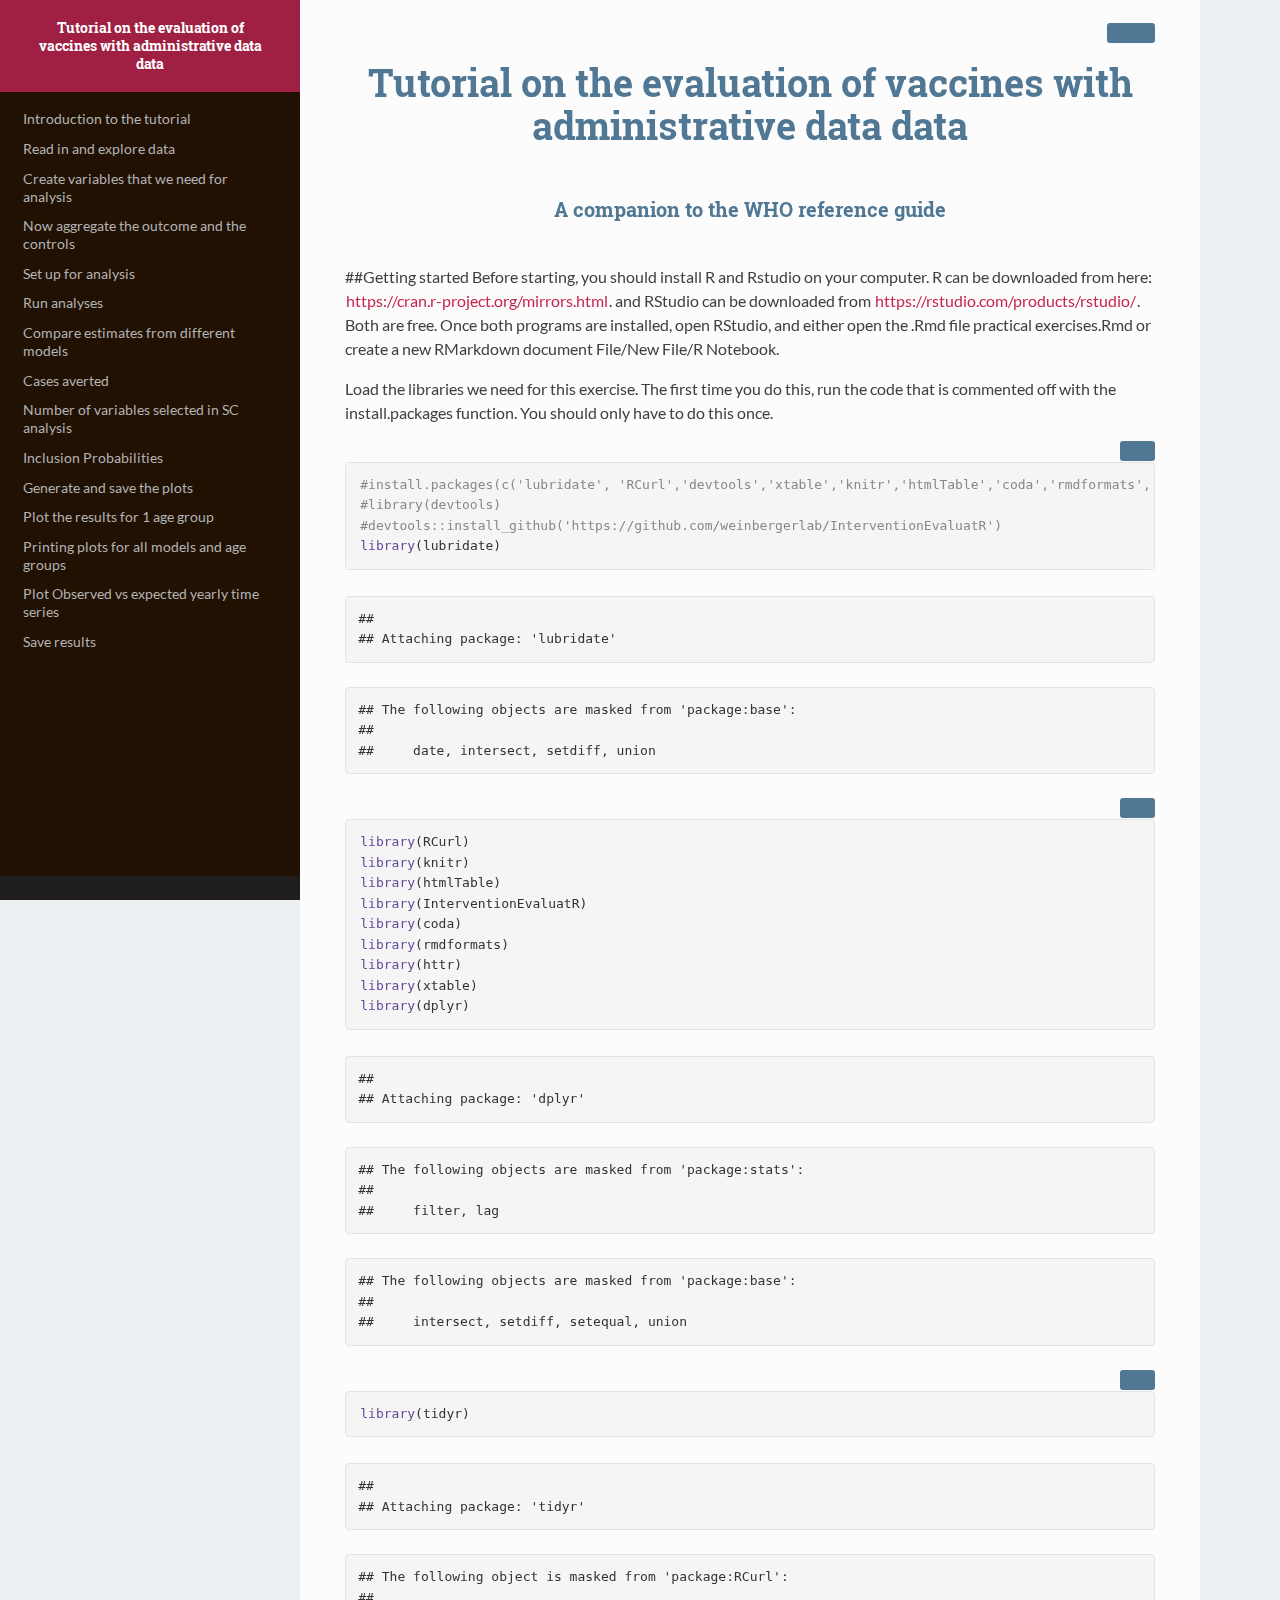
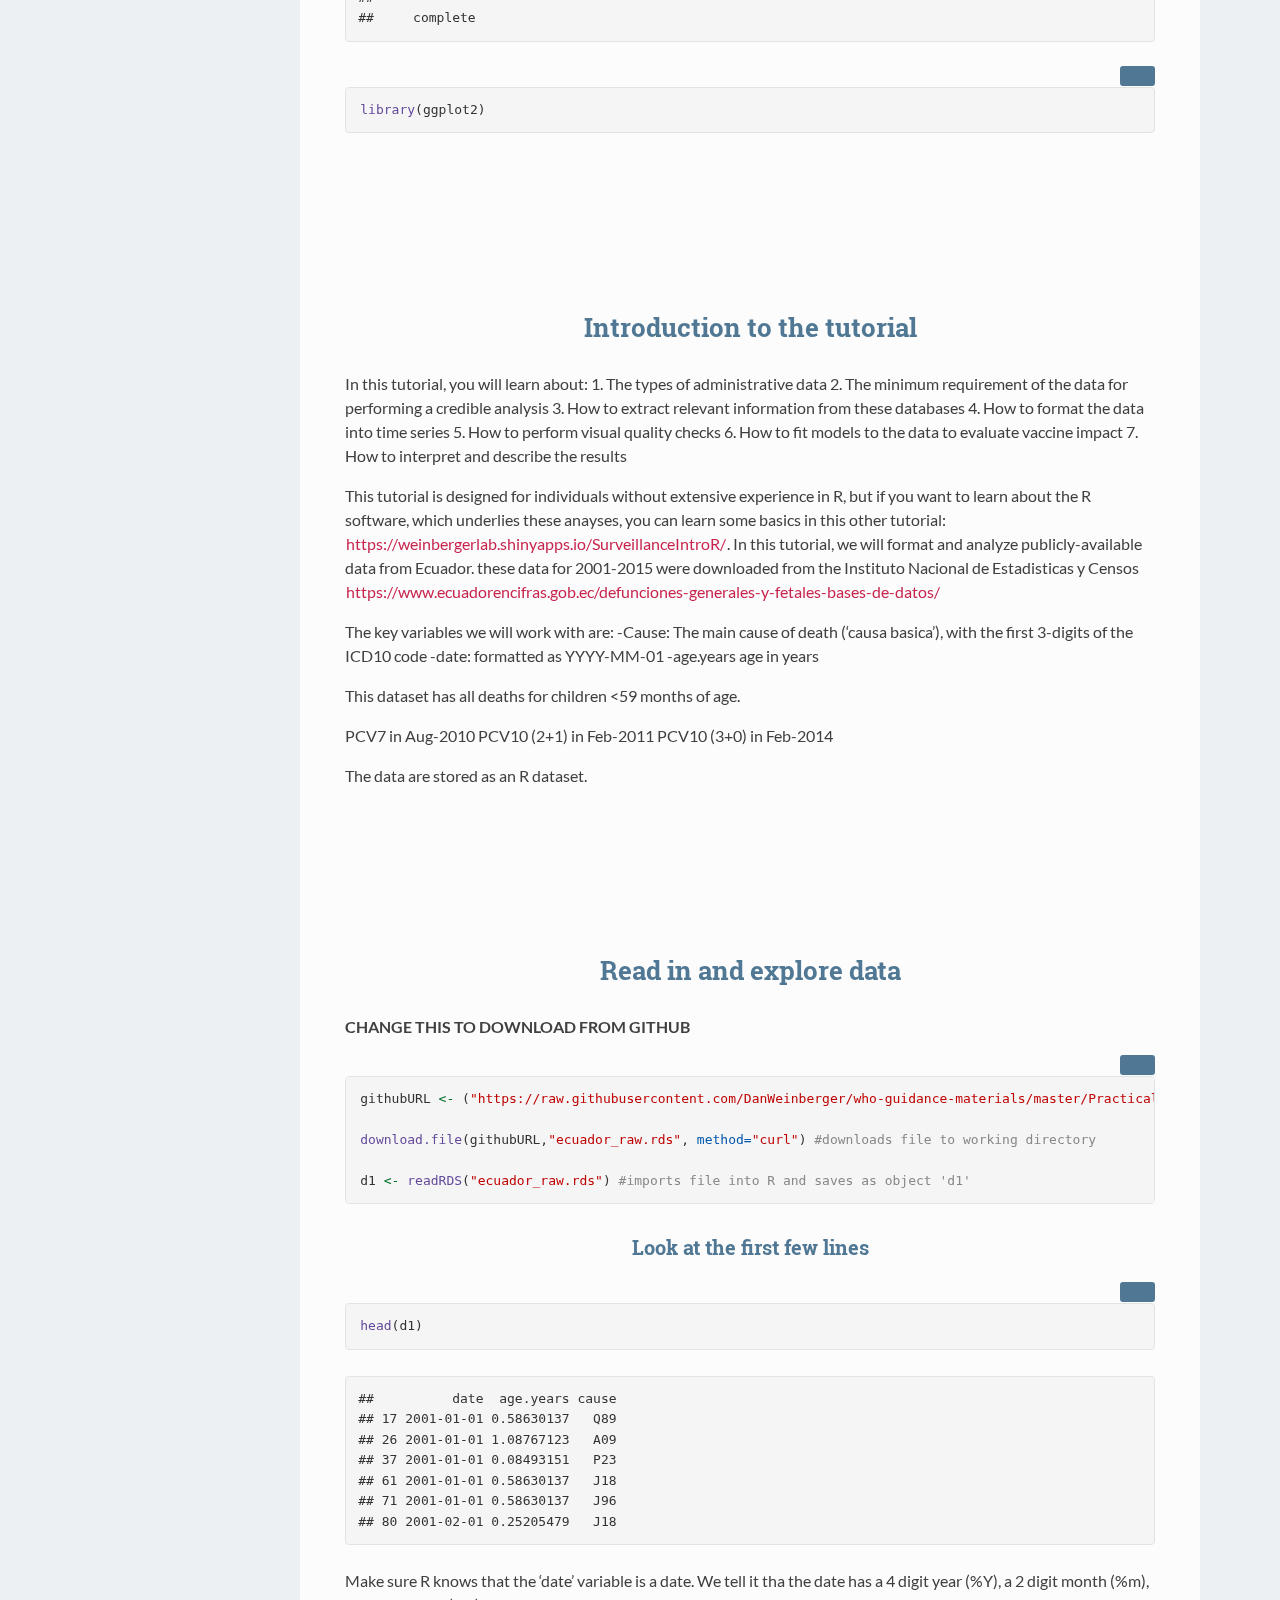
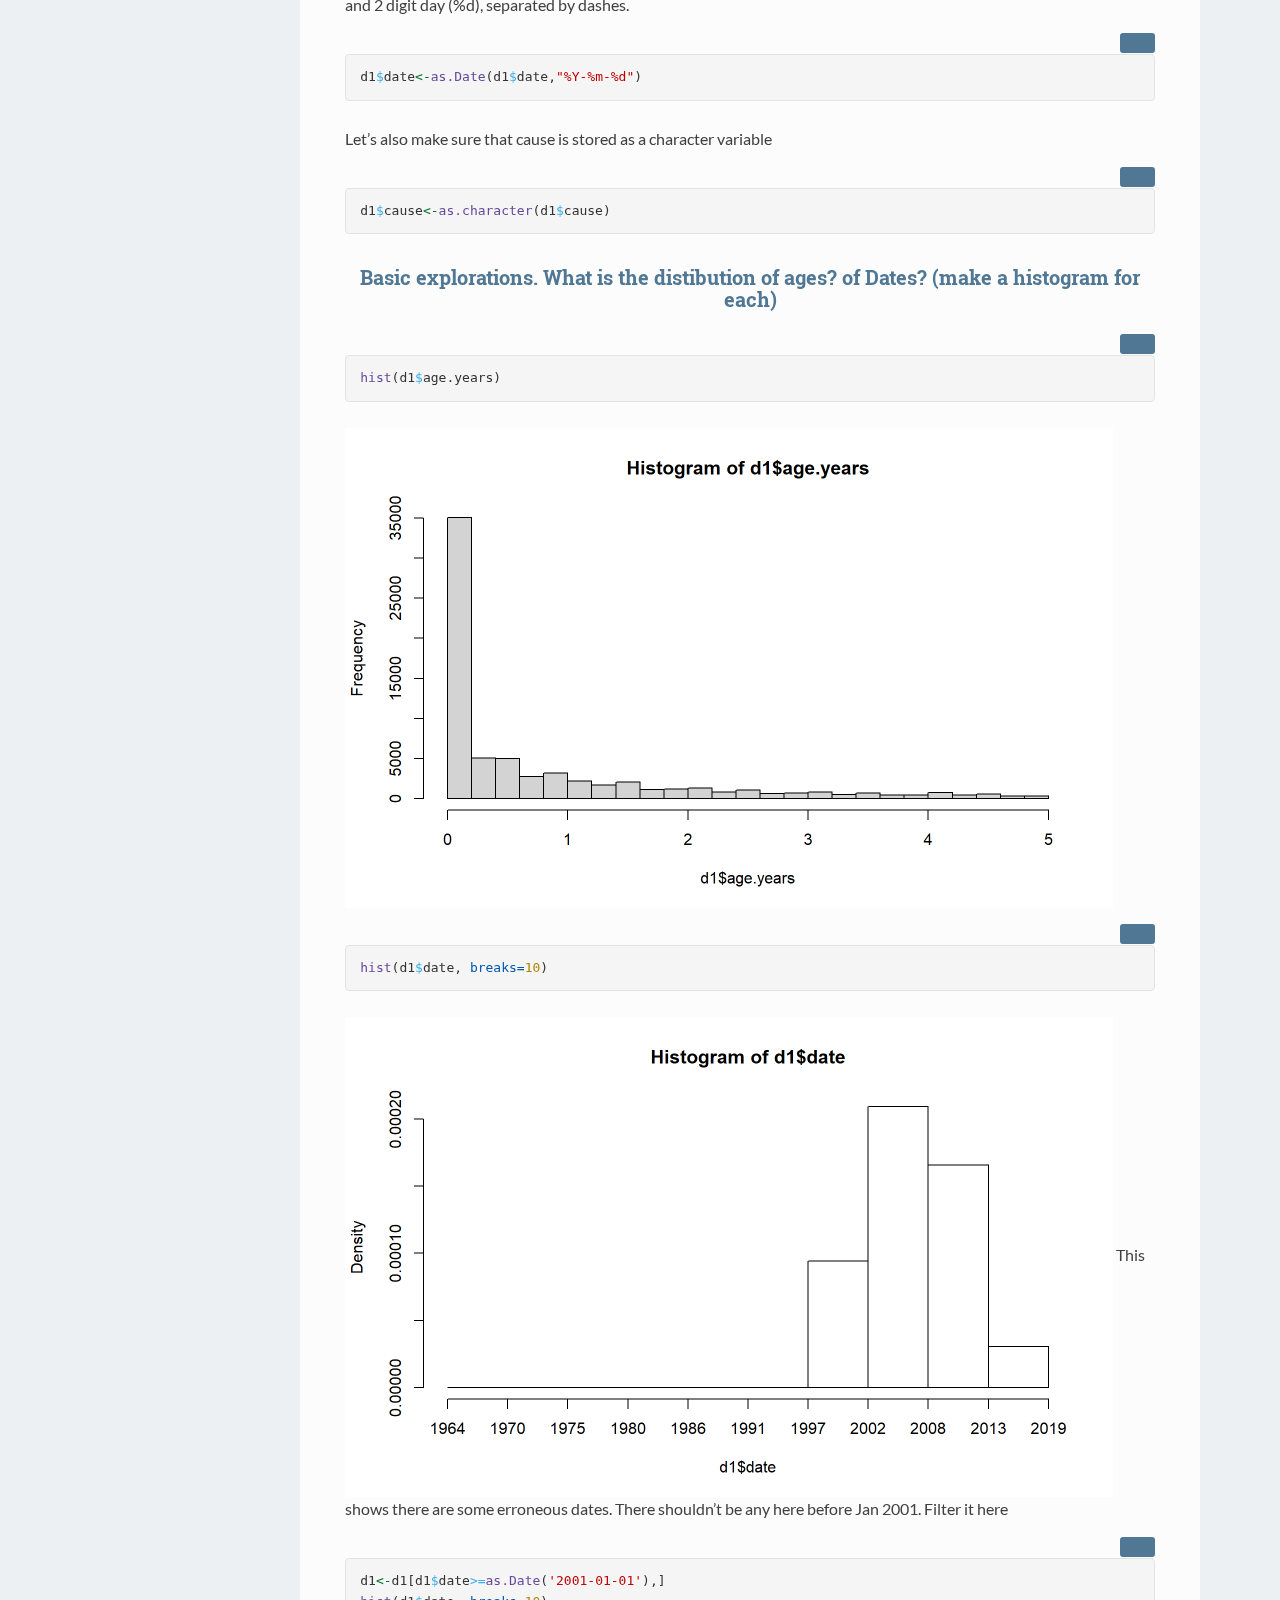
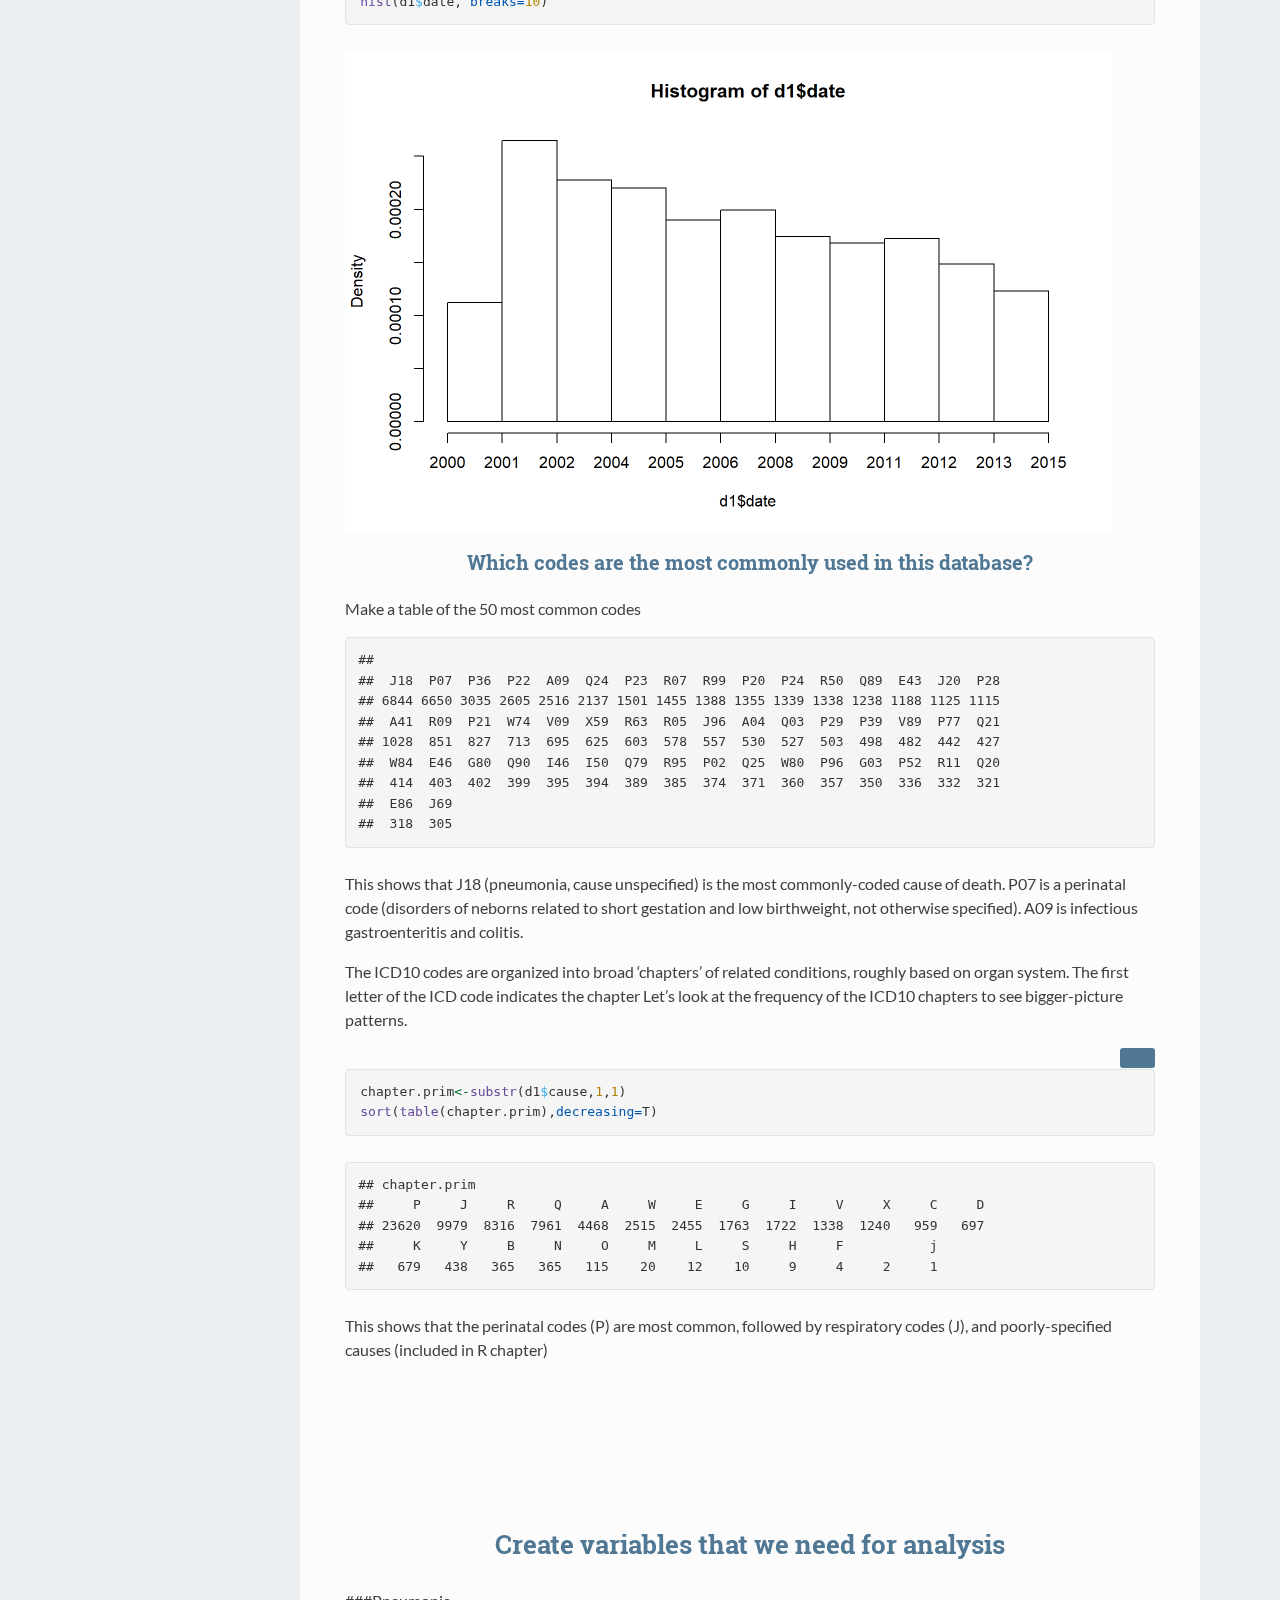
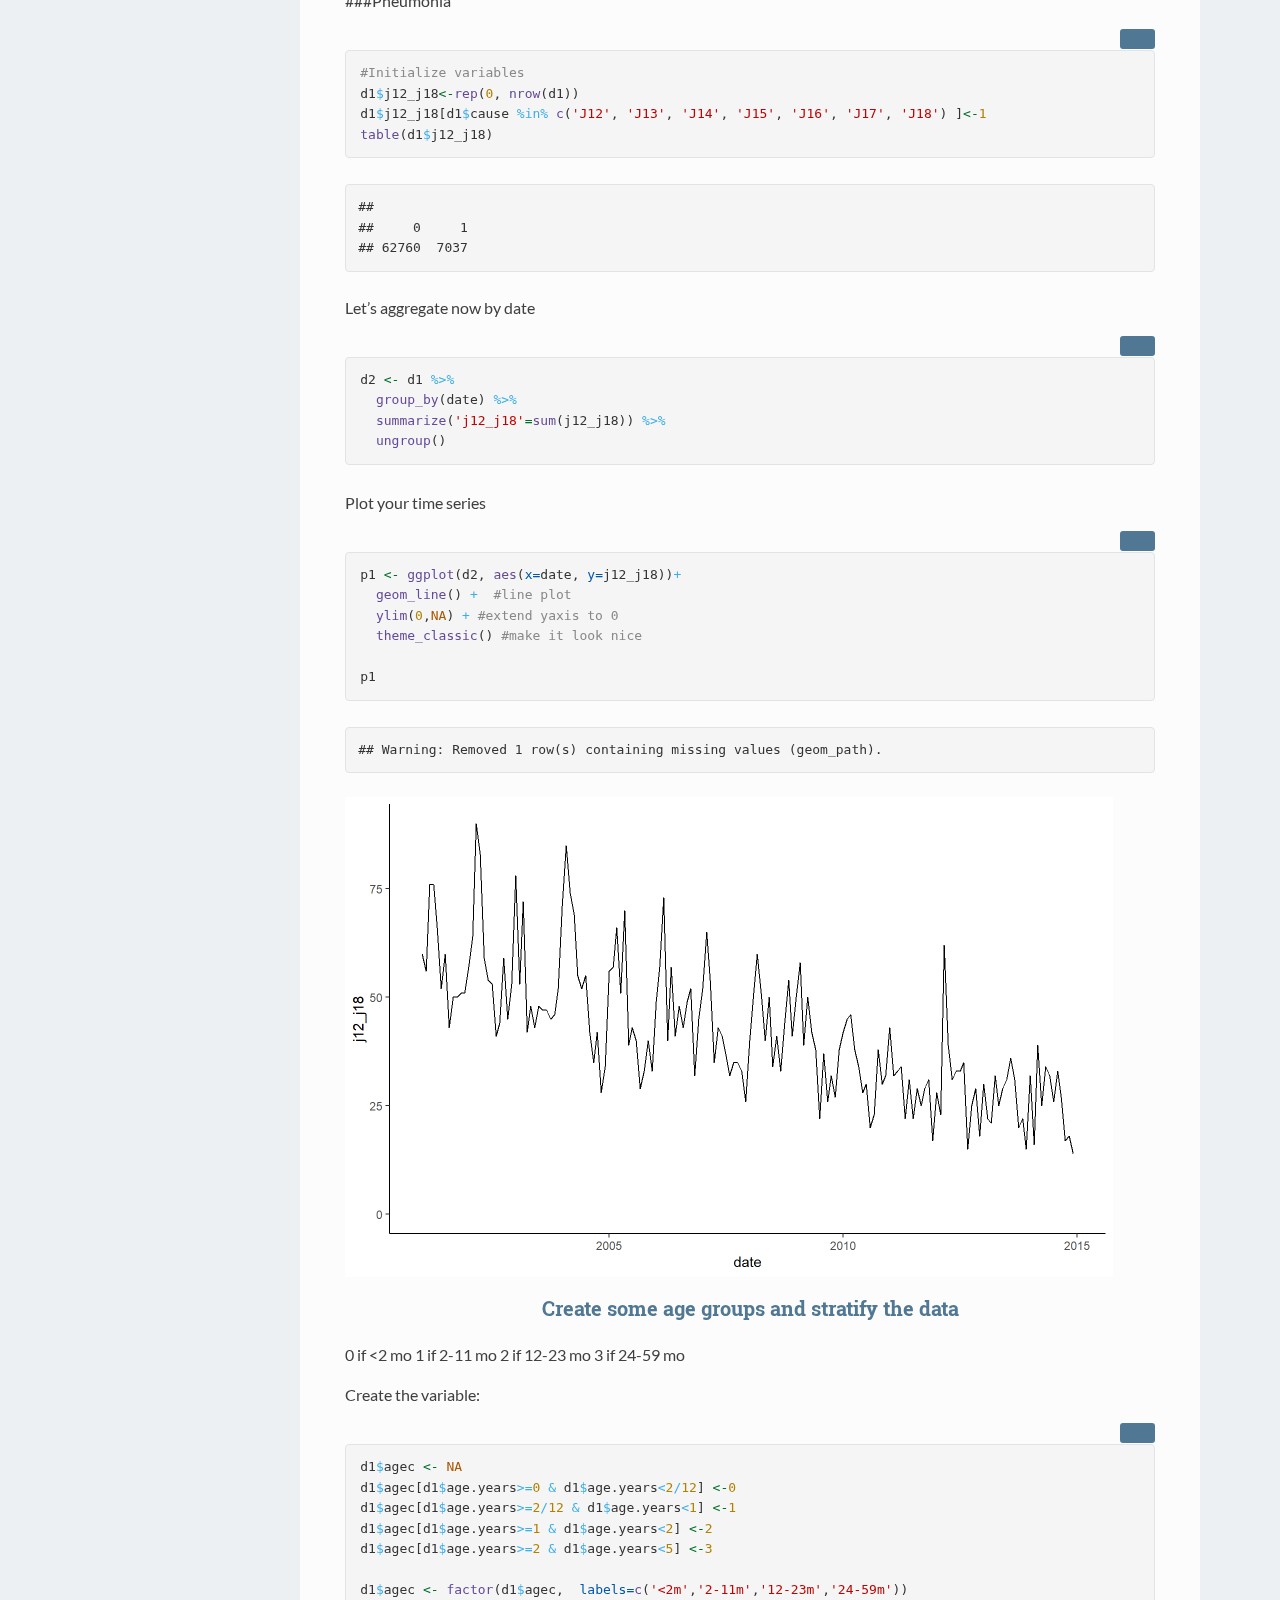
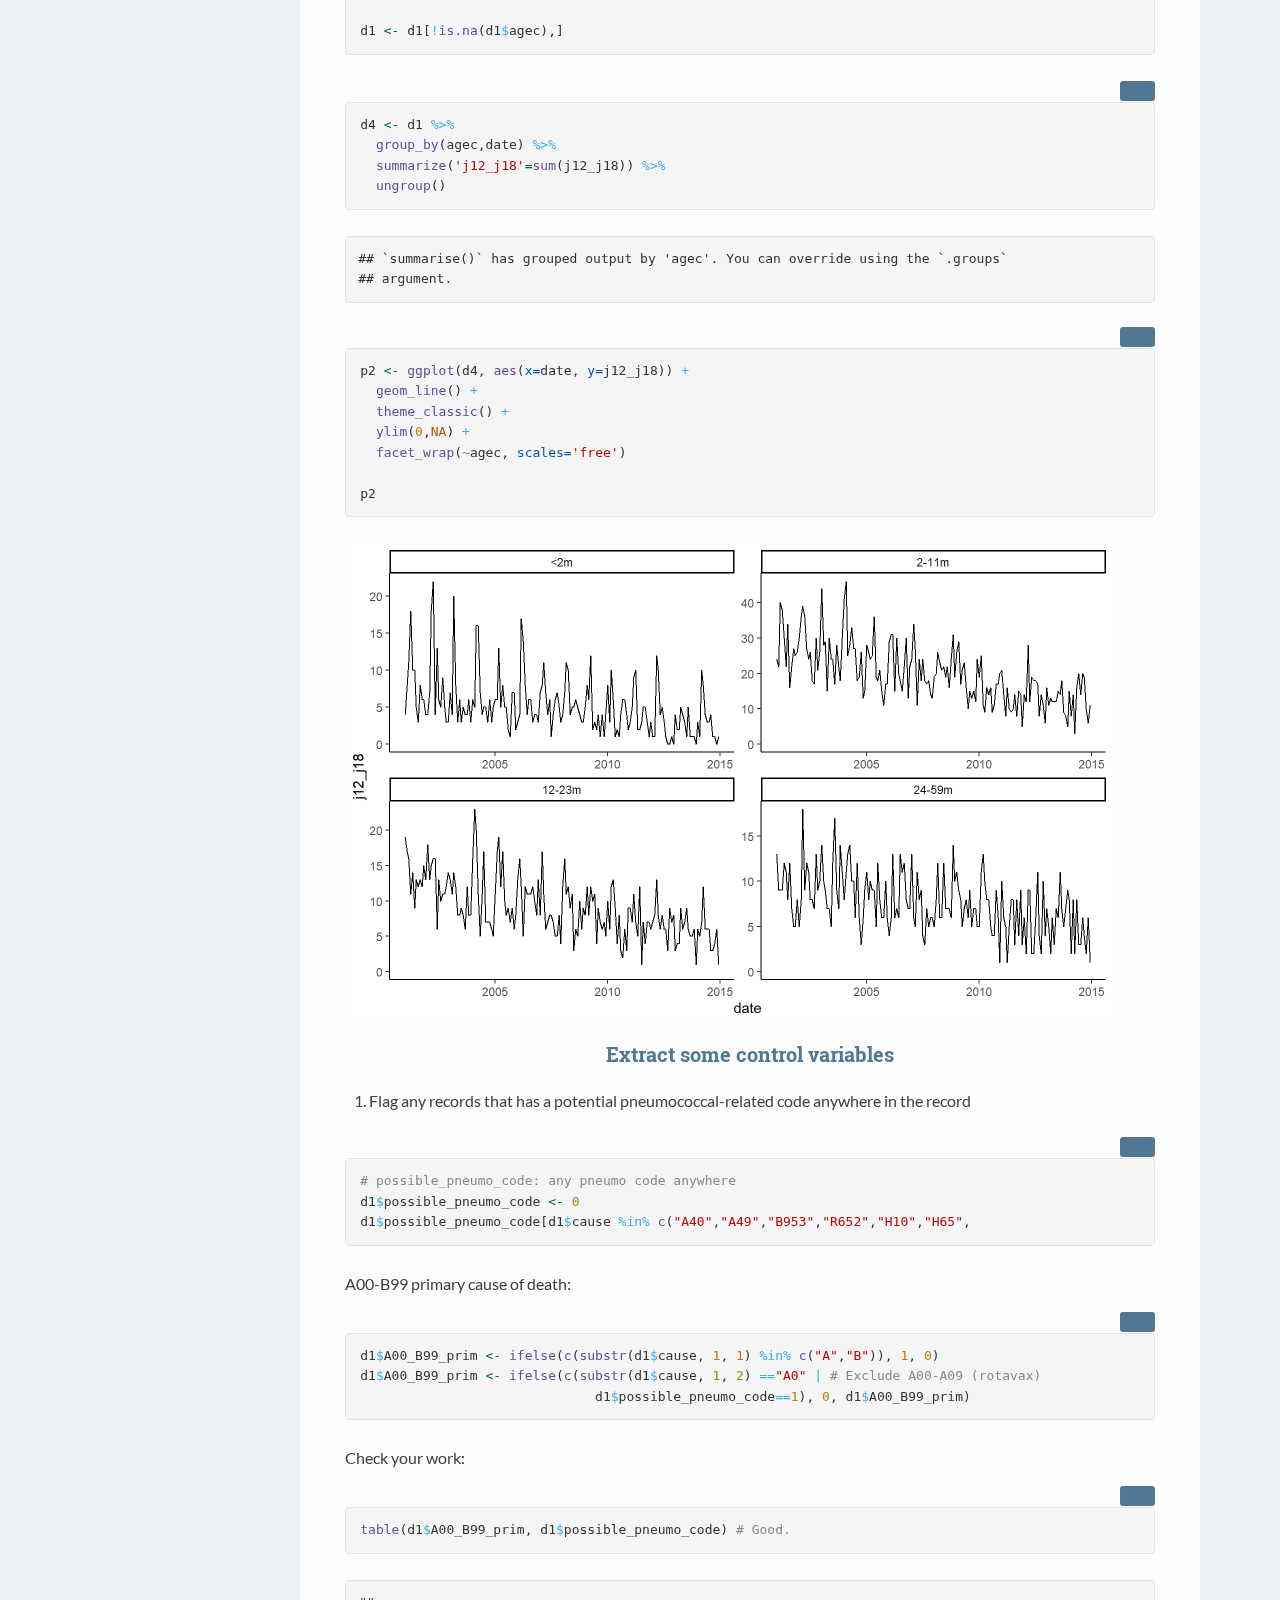
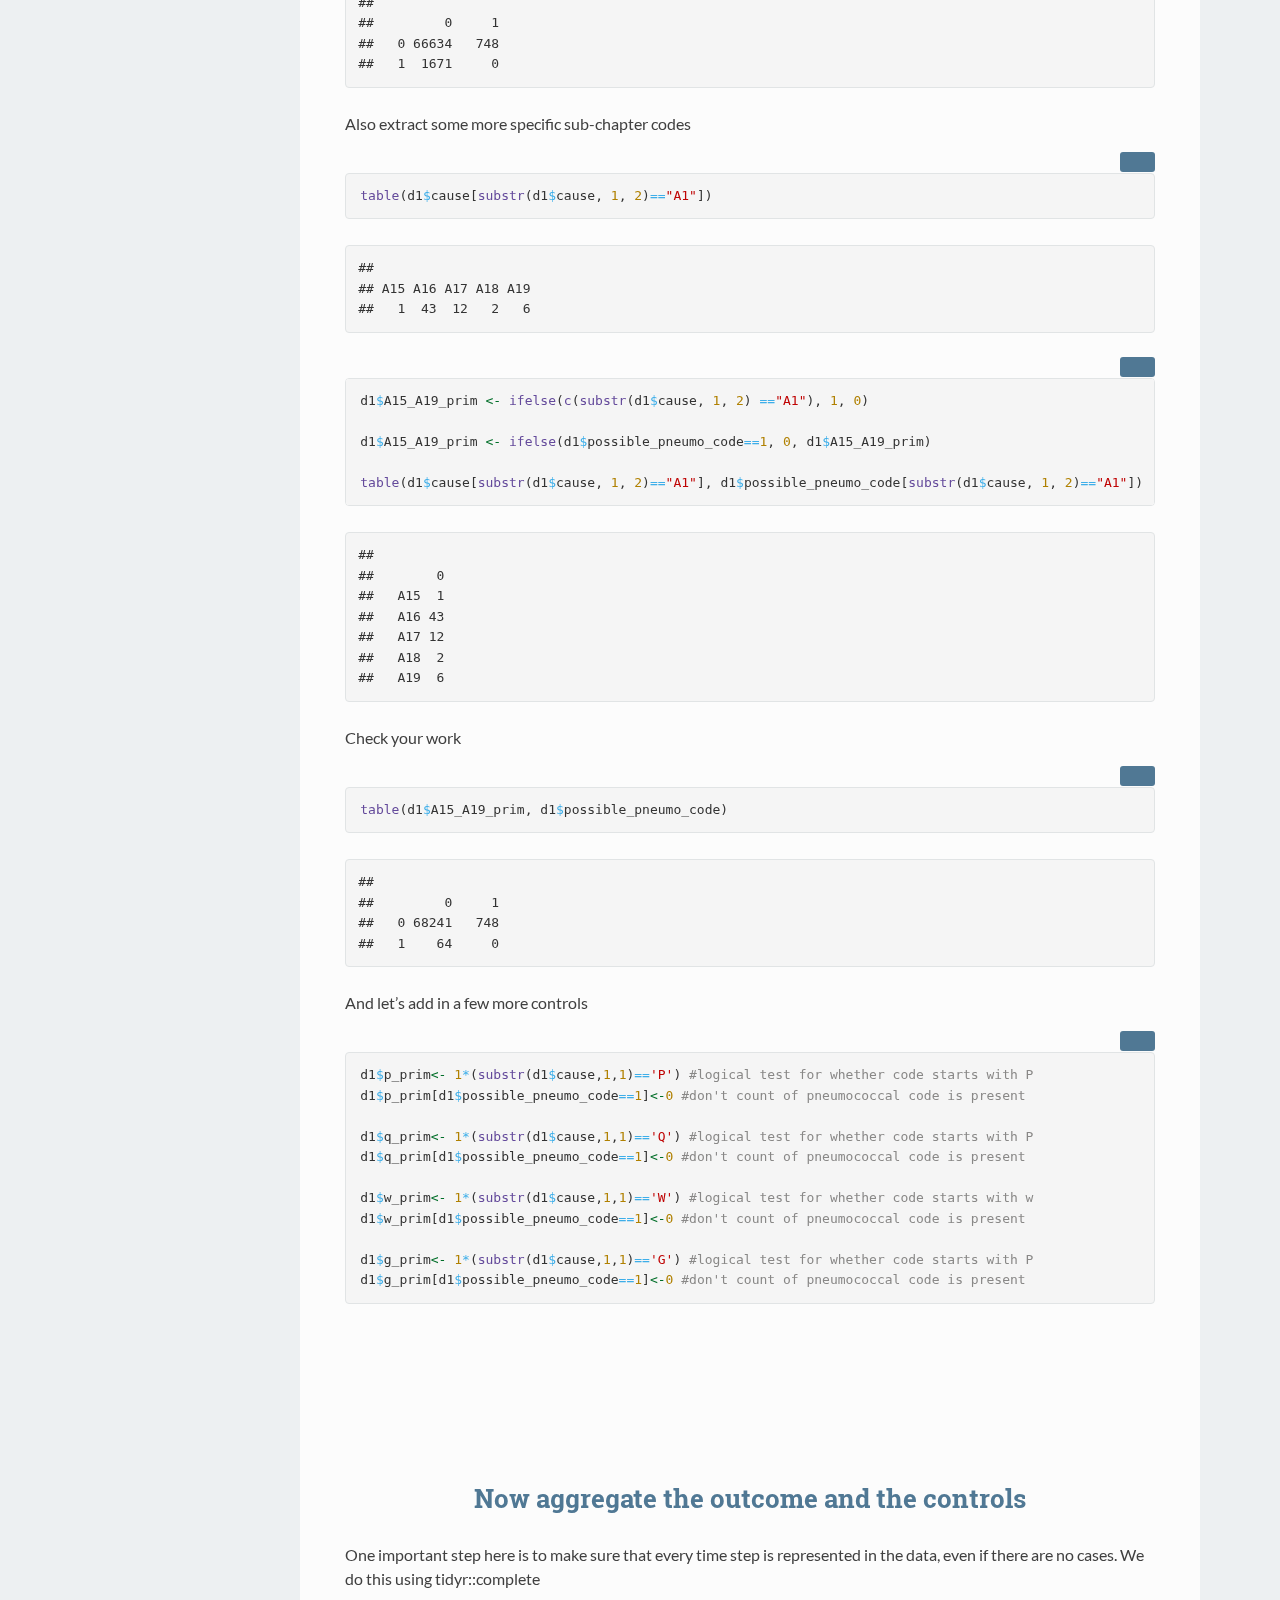
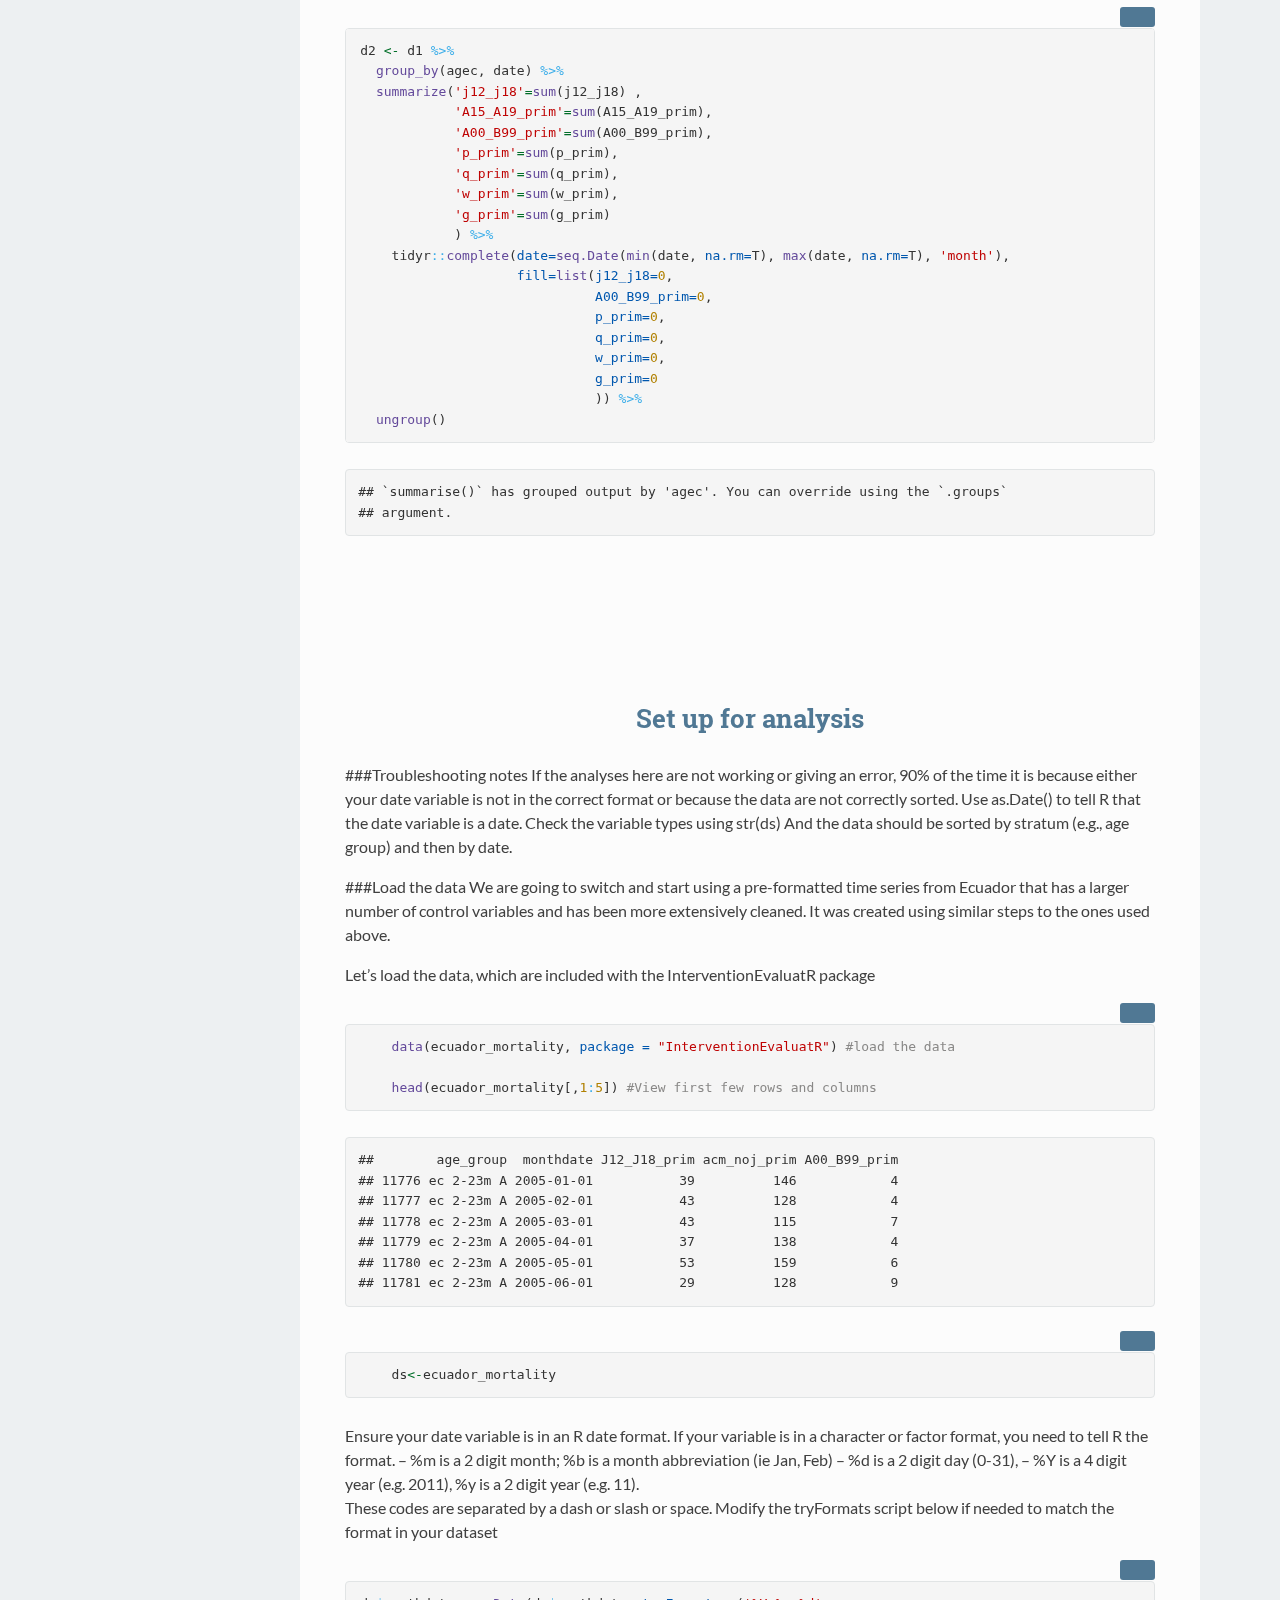
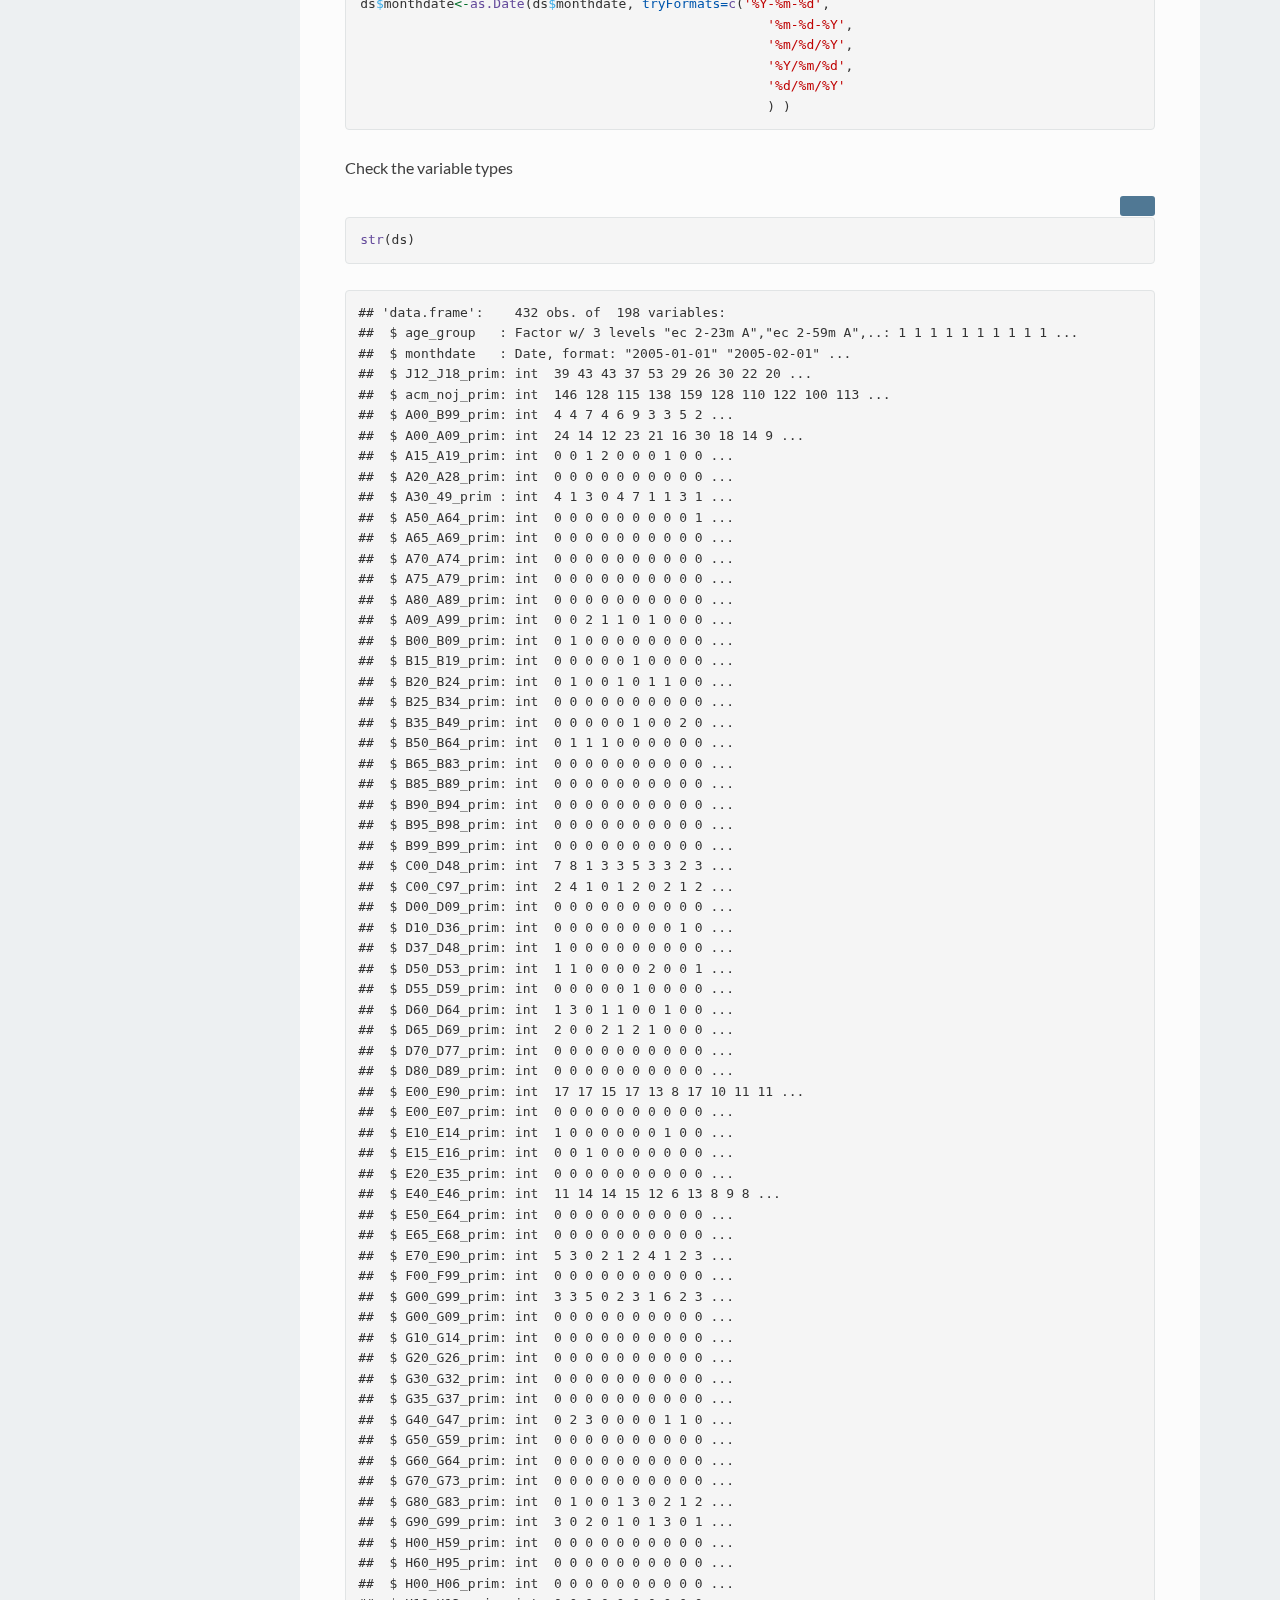
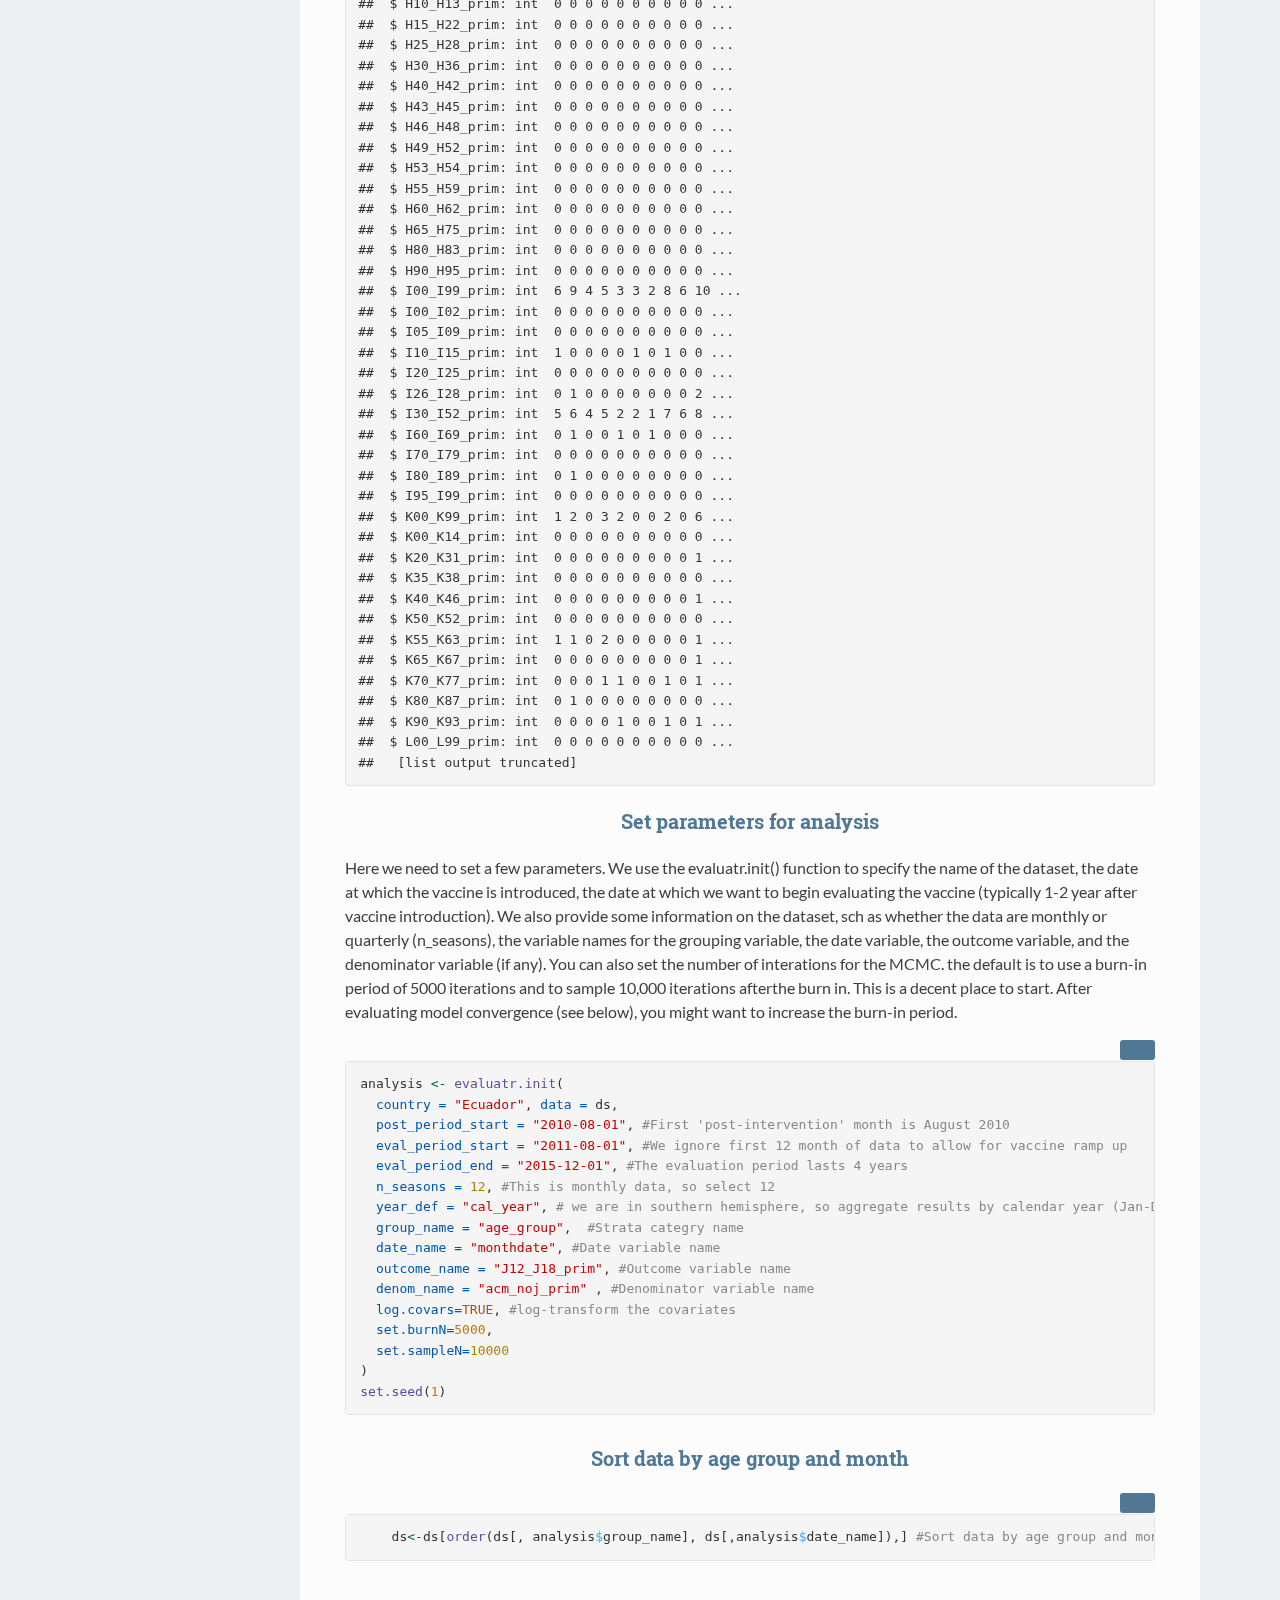
==== docs/practical-exercises.html @ bf240acf "rendered docs" ====
<!DOCTYPE html>
<html xmlns="http://www.w3.org/1999/xhtml">
  <head>
    <meta charset="utf-8">
    <meta http-equiv="Content-Type" content="text/html; charset=utf-8" />
    <meta name="generator" content="pandoc" />

    
    
    <title>Tutorial on the evaluation of vaccines with administrative data data</title>

        <script src="[data-uri]"></script>
        <script src="[data-uri]"></script>
        <meta name="viewport" content="width=device-width, initial-scale=1" />
        <link href="data:text/css,html%7Bfont%2Dfamily%3Asans%2Dserif%3B%2Dwebkit%2Dtext%2Dsize%2Dadjust%3A100%25%3B%2Dms%2Dtext%2Dsize%2Dadjust%3A100%25%7Dbody%7Bmargin%3A0%7Darticle%2Caside%2Cdetails%2Cfigcaption%2Cfigure%2Cfooter%2Cheader%2Chgroup%2Cmain%2Cmenu%2Cnav%2Csection%2Csummary%7Bdisplay%3Ablock%7Daudio%2Ccanvas%2Cprogress%2Cvideo%7Bdisplay%3Ainline%2Dblock%3Bvertical%2Dalign%3Abaseline%7Daudio%3Anot%28%5Bcontrols%5D%29%7Bdisplay%3Anone%3Bheight%3A0%7D%5Bhidden%5D%2Ctemplate%7Bdisplay%3Anone%7Da%7Bbackground%2Dcolor%3Atransparent%7Da%3Aactive%2Ca%3Ahover%7Boutline%3A0%7Dabbr%5Btitle%5D%7Bborder%2Dbottom%3A1px%20dotted%7Db%2Cstrong%7Bfont%2Dweight%3A700%7Ddfn%7Bfont%2Dstyle%3Aitalic%7Dh1%7Bmargin%3A%2E67em%200%3Bfont%2Dsize%3A2em%7Dmark%7Bcolor%3A%23000%3Bbackground%3A%23ff0%7Dsmall%7Bfont%2Dsize%3A80%25%7Dsub%2Csup%7Bposition%3Arelative%3Bfont%2Dsize%3A75%25%3Bline%2Dheight%3A0%3Bvertical%2Dalign%3Abaseline%7Dsup%7Btop%3A%2D%2E5em%7Dsub%7Bbottom%3A%2D%2E25em%7Dimg%7Bborder%3A0%7Dsvg%3Anot%28%3Aroot%29%7Boverflow%3Ahidden%7Dfigure%7Bmargin%3A1em%2040px%7Dhr%7Bheight%3A0%3B%2Dwebkit%2Dbox%2Dsizing%3Acontent%2Dbox%3B%2Dmoz%2Dbox%2Dsizing%3Acontent%2Dbox%3Bbox%2Dsizing%3Acontent%2Dbox%7Dpre%7Boverflow%3Aauto%7Dcode%2Ckbd%2Cpre%2Csamp%7Bfont%2Dfamily%3Amonospace%2Cmonospace%3Bfont%2Dsize%3A1em%7Dbutton%2Cinput%2Coptgroup%2Cselect%2Ctextarea%7Bmargin%3A0%3Bfont%3Ainherit%3Bcolor%3Ainherit%7Dbutton%7Boverflow%3Avisible%7Dbutton%2Cselect%7Btext%2Dtransform%3Anone%7Dbutton%2Chtml%20input%5Btype%3Dbutton%5D%2Cinput%5Btype%3Dreset%5D%2Cinput%5Btype%3Dsubmit%5D%7B%2Dwebkit%2Dappearance%3Abutton%3Bcursor%3Apointer%7Dbutton%5Bdisabled%5D%2Chtml%20input%5Bdisabled%5D%7Bcursor%3Adefault%7Dbutton%3A%3A%2Dmoz%2Dfocus%2Dinner%2Cinput%3A%3A%2Dmoz%2Dfocus%2Dinner%7Bpadding%3A0%3Bborder%3A0%7Dinput%7Bline%2Dheight%3Anormal%7Dinput%5Btype%3Dcheckbox%5D%2Cinput%5Btype%3Dradio%5D%7B%2Dwebkit%2Dbox%2Dsizing%3Aborder%2Dbox%3B%2Dmoz%2Dbox%2Dsizing%3Aborder%2Dbox%3Bbox%2Dsizing%3Aborder%2Dbox%3Bpadding%3A0%7Dinput%5Btype%3Dnumber%5D%3A%3A%2Dwebkit%2Dinner%2Dspin%2Dbutton%2Cinput%5Btype%3Dnumber%5D%3A%3A%2Dwebkit%2Douter%2Dspin%2Dbutton%7Bheight%3Aauto%7Dinput%5Btype%3Dsearch%5D%7B%2Dwebkit%2Dbox%2Dsizing%3Acontent%2Dbox%3B%2Dmoz%2Dbox%2Dsizing%3Acontent%2Dbox%3Bbox%2Dsizing%3Acontent%2Dbox%3B%2Dwebkit%2Dappearance%3Atextfield%7Dinput%5Btype%3Dsearch%5D%3A%3A%2Dwebkit%2Dsearch%2Dcancel%2Dbutton%2Cinput%5Btype%3Dsearch%5D%3A%3A%2Dwebkit%2Dsearch%2Ddecoration%7B%2Dwebkit%2Dappearance%3Anone%7Dfieldset%7Bpadding%3A%2E35em%20%2E625em%20%2E75em%3Bmargin%3A0%202px%3Bborder%3A1px%20solid%20silver%7Dlegend%7Bpadding%3A0%3Bborder%3A0%7Dtextarea%7Boverflow%3Aauto%7Doptgroup%7Bfont%2Dweight%3A700%7Dtable%7Bborder%2Dspacing%3A0%3Bborder%2Dcollapse%3Acollapse%7Dtd%2Cth%7Bpadding%3A0%7D%40media%20print%7B%2A%2C%3Aafter%2C%3Abefore%7Bcolor%3A%23000%21important%3Btext%2Dshadow%3Anone%21important%3Bbackground%3A0%200%21important%3B%2Dwebkit%2Dbox%2Dshadow%3Anone%21important%3Bbox%2Dshadow%3Anone%21important%7Da%2Ca%3Avisited%7Btext%2Ddecoration%3Aunderline%7Da%5Bhref%5D%3Aafter%7Bcontent%3A%22%20%28%22%20attr%28href%29%20%22%29%22%7Dabbr%5Btitle%5D%3Aafter%7Bcontent%3A%22%20%28%22%20attr%28title%29%20%22%29%22%7Da%5Bhref%5E%3D%22javascript%3A%22%5D%3Aafter%2Ca%5Bhref%5E%3D%22%23%22%5D%3Aafter%7Bcontent%3A%22%22%7Dblockquote%2Cpre%7Bborder%3A1px%20solid%20%23999%3Bpage%2Dbreak%2Dinside%3Aavoid%7Dthead%7Bdisplay%3Atable%2Dheader%2Dgroup%7Dimg%2Ctr%7Bpage%2Dbreak%2Dinside%3Aavoid%7Dimg%7Bmax%2Dwidth%3A100%25%21important%7Dh2%2Ch3%2Cp%7Borphans%3A3%3Bwidows%3A3%7Dh2%2Ch3%7Bpage%2Dbreak%2Dafter%3Aavoid%7D%2Enavbar%7Bdisplay%3Anone%7D%2Ebtn%3E%2Ecaret%2C%2Edropup%3E%2Ebtn%3E%2Ecaret%7Bborder%2Dtop%2Dcolor%3A%23000%21important%7D%2Elabel%7Bborder%3A1px%20solid%20%23000%7D%2Etable%7Bborder%2Dcollapse%3Acollapse%21important%7D%2Etable%20td%2C%2Etable%20th%7Bbackground%2Dcolor%3A%23fff%21important%7D%2Etable%2Dbordered%20td%2C%2Etable%2Dbordered%20th%7Bborder%3A1px%20solid%20%23ddd%21important%7D%7D%40font%2Dface%7Bfont%2Dfamily%3A%27Glyphicons%20Halflings%27%3Bsrc%3Aurl%28data%3Aapplication%2Fvnd%2Ems%2Dfontobject%3Bbase64%2Cn04AAEFNAAACAAIABAAAAAAABQAAAAAAAAABAJABAAAEAExQAAAAAAAAAAIAAAAAAAAAAAEAAAAAAAAAJxJ%[base64]%2FSEdmjKHUbyow8ATBE40IvWA3vTu8LiABDQ%2BpexwUMcm1SMnNryctQSiI1K5ZnbOlXKmnVV5YvRe6RnNMFNCOs1KNVpn6yZhCJkRtVRNzEufeIq7HgSrcx4S8h%2Fv4vnrrKc6oCNxmSk2uKlZQHBii6iKFoH0746ThvkO1kJHlxjrkxs%2BLWORaDQBEtiYJIR5IB9Bi1UyL4Rmr0BNigNkMzlKQmnofBHviqVzUxwdMb3NdCn69hy%2BpRYVKGVS%2F1tnsqv4LL7wCCPZZAZPT4aCShHjHJVNuXbmMrY5LeQaGnvAkXlVrJgKRAUdFjrWEah9XebPeQMj7KS7DIBAFt8ycgC5PLGUOHSE3ErGZCiViNLL5ZARfywnCoZaKQCu6NuFX42AEeKtKUGnr%2FCm2Cy8tpFhBPMW5Fxi4Qm4TkDWh4IWFDClhU2hRWosUWqcKLlgyXB%2BlSHaWaHiWlBAR8SeSgSPCQxdVQgzUixWKSTrIQEbU94viDctkvX%2BVSjJuUmV8L4CXShI11esnp0pjWNZIyxKHS4wVQ2ime1P4RnhvGw0aDN1OLAXGERsB7buFpFGGBAre4QEQR0HOIO5oYH305G%2BKspT%2FFupEGGafCCwxSe6ZUa%2B073rXHnNdVXE6eWvibUS27XtRzkH838mYLMBmYysZTM0EM3A1fbpCBYFccN1B%2FEnCYu%2FTgCGmr7bMh8GfYL%2BBfcLvB0gRagC09w9elfldaIy%2FhNCBLRgBgtCC7jAF63wLSMAfbfAlEggYU0bUA7ACCJmTDpEmJtI78w4%2FBO7dN7JR7J7ZvbYaUbaILSQsRBiF3HGk5fEg6p9unwLvn98r%2BvnsV%2B372uf1xBLq4qU%2F45fTuqaAP%2BpssmCCCTF0mhEow8ZXZOS8D7Q85JsxZ%2BAzok7B7O%2Ff6J8AzYBySZQB%2FQHYUSA%2BEeQhEWiS6AIQzgcsDiER4MjgMBAWDV4AgQ3g1eBgIdweCQmCjJEMkJ%2BPKRWyFHHmg1Wi%2F6xzUgA0LREoKJChwnQa9B%2B5RQZRB3IlBlkAnxyQNaANwHMowzlYSMCBgnbpzvqpl0iTJNCQidDI9ZrSYNIRBhHtUa5YHMHxyGEik9hDE0AKj72AbTCaxtHPUaKZdAZSnQTyjGqGLsmBStCejApUhg4uBMU6mATujEl%2BKdDPbI6Ag4vLr%2BhjY6lbjBeoLKnZl0UZgRX8gTySOeynZVz1wOq7e1hFGYIq%2BMhrGxDLak0PrwYzSXtcuyhXEhwOYofiW%2BEcI%2Fjw8P6IY6ed%2BetAbuqKp5QIapT77LnAe505lMuqL79a0ut4rWexzFttsOsLDy7zvtQzcq3U1qabe7tB0wHWVXji%2BzDbo8x8HyIRUbXnwUcklFv51fvTymiV%2BMXLSmGH9d9%2BaXpD5X6lao41anWGig7IwIdnoBY2ht%2FpO9mClLo4NdXHAsefqWUKlXJkbqPOFhMoR4aiA1BXqhRNbB2Xwi%2B7u%2FjpAoOpKJ0UX24EsrzMfHXViakCNcKjBxuQX8BO0ZqjJ3xXzf%2B61t2VXOSgJ8xu65QKgtN6FibPmPYsXbJRHHqbgATcSZxBqGiDiU4NNNsYBsKD0MIP%2FOfKnlk%2FLkaid%[base64]%2FgFtuW0wR4cgd%2BZKesSV7QkNE2kw6AV4hoIuC02LGmTomyf8PiO6CZzOTLTPQ%2BHW06H%2Btx%2BbQ8LmDYg1pTFrp2oJXgkZTyeRJZM0C8aE2LpFrNVDuhARsN543%2FFV6klQ6Tv1OoZGXLv0igKrl%2FCmJxRmX7JJbJ998VSIPQRyDBICzl4JJlYHbdql30NvYcOuZ7a10uWRrgoieOdgIm4rlq6vNOQBuqESLbXG5lzdJGHw2m0sDYmODXbYGTfSTGRKpssTO95fothJCjUGQgEL4yKoGAF%2F0SrpUDNn8CBgBcSDQByAeNkCXp4S4Ro2Xh4OeaGRgR66PVOsU8bc6TR5%[base64]%2F1SgRCJ1dk4UdBT7OoyuNgLs0oCd8RnrEIb6QdMxT2QjD4zMrJkfgx5aDMcA4orsTtKCqWb%2FVeyceqa5OGSmB28YwH4rFbkQaLoUN8OQQYnD3w2eXpI4ScQfbCUZiJ4yMOIKLyyTc7BQ4uXUw6Ee6%2FxM%2B4Y67ngNBknxIPwuppgIhFcwJyr6EIj%2BLzNj%2FmfR2vhhRlx0BILZoAYruF0caWQ7YxO66UmeguDREAFHYuC7HJviRgVO6ruJH59h%2FC%2FPkgSle8xNzZJULLWq9JMDTE2fjGE146a1Us6PZDGYle6ldWRqn%2FpdpgHKNGrGIdkRK%2BKPETT9nKT6kLyDI8xd9A1FgWmXWRAIHwZ37WyZHOVyCadJEmMVz0MadMjDrPho%2BEIochkVC2xgGiwwsQ6DMv2P7UXqT4x7CdcYGId2BJQQa85EQKmCmwcRejQ9Bm4oATENFPkxPXILHpMPUyWTI5rjNOsIlmEeMbcOCEqInpXACYQ9DDxmFo9vcmsDblcMtg4tqBerNngkIKaFJmrQAPnq1dEzsMXcwjcHdfdCibcAxxA%2Bq%2Fj9m3LM%2FO7WJka4tSidVCjsvo2lQ%2F2ewyoYyXwAYyr2PlRoR5MpgVmSUIrM3PQxXPbgjBOaDQFIyFMJvx3Pc5RSYj12ySVF9fwFPQu2e2KWVoL9q3Ayv3IzpGHUdvdPdrNUdicjsTQ2ISy7QU3DrEytIjvbzJnAkmANXjAFERA0MUoPF3%2F5KFmW14bBNOhwircYgMqoDpUMcDtCmBE82QM2YtdjVLB4kBuKho%2FbcwQdeboqfQartuU3CsCf%2BcXkgYAqp%2F0Ee3RorAZt0AvvOCSI4JICIlGlsV0bsSid%2FNIEALAAzb6HAgyWHBps6xAOwkJIGcB82CxRQq4sJf3FzA70A%2BTRqcqjEMETCoez3mkPcpnoALs0ugJY8kQwrC%[base64]%2FWDHA60cYFaI%2FPjpzquUqdaYGcIq%2BmLez3WLFFCtNBN2QJcrlcoELgiPku5R5dSlJFaCEqEZle1AQzAKC%2B1SotMcBNyQUFuRHRF6OlimSBgjZeTBCwLyc6A%2BP%2FoFRchXTz5ADknYJHxzrJ5pGuIKRQISU6WyKTBBjD8WozmVYWIsto1AS5rxzKlvJu4E%2FvwOiKxRtCWsDM%2BeTHUrmwrCK5BIfMzGkD%2B0Fk5LzBs0jMYXktNDblB06LMNJ09U8pzSLmo14MS0OMjcdrZ31pyQqxJJpRImlSvfYAK8inkYU52QY2FPEVsjoWewpwhRp5yAuNpkqhdb7ku9Seefl2D0B8SMTFD90xi4CSOwwZy9IKkpMtI3FmFUg3%2FkFutpQGNc3pCR7gvC4sgwbupDu3DyEN%2BW6YGLNM21jpB49irxy9BSlHrVDlnihGKHwPrbVFtc%2Bh1rVQKZduxIyojccZIIcOCmhEnC7UkY68WXKQgLi2JCDQkQWJRQuk60hZp0D3rtCTINSeY9Ej2kIKYfGxwOs4j9qMM7fYZiipzgcf7TamnehqdhsiMiCawXnz4xAbyCkLAx5EGbo3Ax1u3dUIKnTxIaxwQTHehPl3V491H0%2BbC5zgpGz7Io%2BmjdhKlPJ01EeMpM7UsRJMi1nGjmJg35i6bQBAAxjO%2FENJubU2mg3ONySEoWklCwdABETcs7ck3jgiuU9pcKKpbgn%2B3YlzV1FzIkB6pmEDOSSyDfPPlQskznctFji0kpgZjW5RZe6x9kYT4KJcXg0bNiCyif%2BpZACCyRMmYsfiKmN9tSO65F0R2OO6ytlEhY5Sj6uRKfFxw0ijJaAx%2Fk3QgnAFSq27%2F2i4GEBA%2BUvTJKK%2F9eISNvG46Em5RZfjTYLdeD8kdXHyrwId%2FDQZUaMCY4gGbke2C8vfjgV%2FY9kkRQOJIn%2FxM9INZSpiBnqX0Q9GlQPpPKAyO5y%2BW5NMPSRdBCUlmuxl40ZfMCnf2Cp044uI9WLFtCi4YVxKjuRCOBWIb4XbIsGdbo4qtMQnNOQz4XDSui7W%2FN6l54qOynCqD3DpWQ%2BmpD7C40D8BZEWGJX3tlAaZBMj1yjvDYKwCJBa201u6nBKE5UE%2B7QSEhCwrXfbRZylAaAkplhBWX50dumrElePyNMRYUrC99UmcSSNgImhFhDI4BXjMtiqkgizUGCrZ8iwFxU6fQ8GEHCFdLewwxYWxgScAYMdMLmcZR6b7rZl95eQVDGVoUKcRMM1ixXQtXNkBETZkVVPg8LoSrdetHzkuM7DjZRHP02tCxA1fmkXKF3VzfN1pc1cv%2F8lbTIkkYpqKM9VOhp65ktYk%2BQ46myFWBapDfyWUCnsnI00QTBQmuFjMZTcd0V2NQ768Fhpby04k2IzNR1wKabuGJqYWwSly6ocMFGTeeI%2BejsWDYgEvr66QgqdcIbFYDNgsm0x9UHY6SCd5%2B7tpsLpKdvhahIDyYmEJQCqMqtCF6UlrE5GXRmbu%[base64]%2FiOmsLtHSWNUWEGk9hScMPShasUA1AcHOtRZlqMeQ0OzYS9vQvYUjOLrzP07BUAFikcJNMi7gIxEw4pL1G54TcmmmoAQ5s7TGWErJZ2Io4yQ0ljRYhL8H5e62oDtLF8aDpnIvZ5R3GWJyAugdiiJW9hQAVTsnCBHhwu7rkBlBX6r3b7ejEY0k5GGeyKv66v%2B6dg7mcJTrWHbtMywbedYqCQ0FPwoytmSWsL8WTtChZCKKzEF7vP6De4x2BJkkniMgSdWhbeBSLtJZR9CTHetK1xb34AYIJ37OegYIoPVbXgJ%2FqDQK%2BbfCtxQRVKQu77WzOoM6SGL7MaZwCGJVk46aImai9fmam%2BWpHG%2B0BtQPWUgZ7RIAlPq6lkECUhZQ2gqWkMYKcYMYaIc4gYCDFHYa2d1nzp3%2BJ1eCBay8IYZ0wQRKGAqvCuZ%2FUgbQPyllosq%2BXtfKIZOzmeJqRazpmmoP%2F76YfkjzV2NlXTDSBYB04SVlNQsFTbGPk1t%2FI4Jktu0XSgifO2ozFOiwd%2F0SssJDn0dn4xqk4GDTTKX73%2FwQyBLdqgJ%2BWx6AQaba3BA9CKEzjtQYIfAsiYamapq80LAamYjinlKXUkxdpIDk0puXUEYzSalfRibAeDAKpNiqQ0FTwoxuGYzRnisyTotdVTclis1LHRQCy%2FqqL8oUaQzWRxilq5Mi0IJGtMY02cGLD69vGjkj3p6pGePKI8bkBv5evq8SjjyU04vJR2cQXQwSJyoinDsUJHCQ50jrFTT7yRdbdYQMB3MYCb6uBzJ9ewhXYPAIZSXfeEQBZZ3GPN3Nbhh%2FwkvAJLXnQMdi5NYYZ5GHE400GS5rXkOZSQsdZgIbzRnF9ueLnsfQ47wHAsirITnTlkCcuWWIUhJSbpM3wWhXNHvt2xUsKKMpdBSbJnBMcihkoDqAd1Zml%2FR4yrzow1Q2A5G%2Bkzo%2FRhRxQS2lCSDRV8LlYLBOOoo1bF4jwJAwKMK1tWLHlu9i0j4Ig8qVm6wE1DxXwAwQwsaBWUg2pOOol2dHxyt6npwJEdLDDVYyRc2D0HbcbLUJQj8gPevQBUBOUHXPrsAPBERICpnYESeu2OHotpXQxRGlCCtLdIsu23MhZVEoJg8Qumj%2FUMMc34IBqTKLDTp76WzL%2FdMjCxK7MjhiGjeYAC%2Fkj%2FjY%2FRde7hpSM1xChrog6yZ7OWTuD56xBJnGFE%2BpT2ElSyCnJcwVzCjkqeNLfMEJqKW0G7OFIp0G%2B9mh50I9o8k1tpCY0xYqFNIALgIfc2me4n1bmJnRZ89oepgLPT0NTMLNZsvSCZAc3TXaNB07vail36%2FdBySis4m9%2FDR8izaLJW6bWCkVgm5T%2Bius3ZXq4xI%2BGnbveLbdRwF2mNtsrE0JjYc1AXknCOrLSu7Te%2Fr4dPYMCl5qtiHNTn%2BTPbh1jCBHH%2BdMJNhwNgs3nT%2BOhQoQ0vYif56BMG6WowAcHR3DjQolxLzyVekHj00PBAaW7IIAF1EF%2BuRIWyXjQMAs2chdpaKPNaB%2BkSezYt0%2BCA04sOg5vx8Fr7Ofa9sUv87h7SLAUFSzbetCCZ9pmyLt6l6%2FTzoA1%2FZBG9bIUVHLAbi%2FkdBFgYGyGwRQGBpkqCEg2ah9UD6EedEcEL3j4y0BQQCiExEnocA3SZboh%2Bepgd3YsOkHskZwPuQ5OoyA0fTA5AXrHcUOQF%2BzkJHIA7PwCDk1gGVmGUZSSoPhNf%2BTklauz98QofOlCIQ%2FtCD4dosHYPqtPCXB3agggQQIqQJsSkB%2Bqn0rkQ1toJjON%2FOtCIB9RYv3PqRA4C4U68ZMlZn6BdgEvi2ziU%2BTQ6NIw3ej%2BAtDwMGEZk7e2IjxUWKdAxyaw9OCwSmeADTPPleyk6UhGDNXQb%2B%2BW6Uk4q6F7%2Frg6WVTo82IoCxSIsFDrav4EPHphD3u4hR53WKVvYZUwNCCeM4PMBWzK%2BEfIthZOkuAwPo5C5jgoZgn6dUdvx5rIDmd58cXXdKNfw3l%2BwM2UjgrDJeQHhbD7HW2QDoZMCujgIUkk5Fg8VCsdyjOtnGRx8wgKRPZN5dR0zPUyfGZFVihbFRniXZFOZGKPnEQzU3AnD1KfR6weHW2XS6KbPJxUkOTZsAB9vTVp3Le1F8q5l%2BDMcLiIq78jxAImD2pGFw0VHfRatScGlK6SMu8leTmhUSMy8Uhdd6xBiH3Gdman4tjQGLboJfqz6fL2WKHTmrfsKZRYX6BTDjDldKMosaSTLdQS7oDisJNqAUhw1PfTlnacCO8vl8706Km1FROgLDmudzxg%2BEWTiArtHgLsRrAXYWdB0NmToNCJdKm0KWycZQqb%2BMw76Qy29iQ5up%2FX7oyw8QZ75kP5F6iJAJz6KCmqxz8fEa%2FxnsMYcIO%2FvEkGRuMckhr4rIeLrKaXnmIzlNLxbFspOphkcnJdnz%2FChp%2FVlpj2P7jJQmQRwGnltkTV5dbF9fE3%2FfxoSqTROgq9wFUlbuYzYcasE0ouzBo%2BdDCDzxKAfhbAZYxQiHrLzV2iVexnDX%2FQnT1fsT%2Fxuhu1ui5qIytgbGmRoQkeQooO8eJNNZsf0iALur8QxZFH0nCMnjerYQqG1pIfjyVZWxhVRznmmfLG00BcBWJE6hzQWRyFknuJnXuk8A5FRDCulwrWASSNoBtR%2BCtGdkPwYN2o7DOw%2FVGlCZPusRBFXODQdUM5zeHDIVuAJBLqbO%2Ff9Qua%2BpDqEPk230Sob9lEZ8BHiCorjVghuI0lI4JDgHGRDD%2FprQ84B1pVGkIpVUAHCG%2Biz3Bn3qm2AVrYcYWhock4jso5%2BJ7HfHVj4WMIQdGctq3psBCVVzupQOEioBGA2Bk%2BUILT7%2BVoX5mdxxA5fS42gISQVi%2FHTzrgMxu0fY6hE1ocUwwbsbWcezrY2n6S8%2F6cxXkOH4prpmPuFoikTzY7T85C4T2XYlbxLglSv2uLCgFv8Quk%2FwdesUdWPeHYIH0R729JIisN9Apdd4eB10aqwXrPt%2BSu9mA8k8n1sjMwnfsfF2j3jMUzXepSHmZ%2FBfqXvzgUNQQWOXO8YEuFBh4QTYCkOAPxywpYu1VxiDyJmKVcmJPGWk%2Fgc3Pov02StyYDahwmzw3E1gYC9wkupyWfDqDSUMpCTH5e5N8B%2F%2FlHiMuIkTNw4USHrJU67bjXGqNav6PBuQSoqTxc8avHoGmvqNtXzIaoyMIQIiiUHIM64cXieouplhNYln7qgc4wBVAYR104kO%2BCvKqsg4yIUlFNThVUAKZxZt1XA34h3TCUUiXVkZ0w8Hh2R0Z5L0b4LZvPd%2Fp1gi%2F07h8qfwHrByuSxglc9cI4QIg2oqvC%2Fqm0i7tjPLTgDhoWTAKDO2ONW5oe%2B%2FeKB9vZB8K6C25yCZ9RFVMnb6NRdRjyVK57CHHSkJBfnM2%2Fj4ODUwRkqrtBBCrDsDpt8jhZdXoy%2F1BCqw3sSGhgGGy0a5Jw6BP%2FTExoCmNFYjZl248A0osgPyGEmRA%2BfAsqPVaNAfytu0vuQJ7rk3J4kTDTR2AlCHJ5cls26opZM4w3jMULh2YXKpcqGBtuleAlOZnaZGbD6DHzMd6i2oFeJ8z9XYmalg1Szd%2FocZDc1C7Y6vcALJz2lYnTXiWEr2wawtoR4g3jvWUU2Ngjd1cewtFzEvM1NiHZPeLlIXFbBPawxNgMwwAlyNSuGF3zizVeOoC9bag1qRAQKQE%2FEZBWC2J8mnXAN2aTBboZ7HewnObE8CwROudZHmUM5oZ%2FUgd%2FJZQK8lvAm43uDRAbyW8gZ%2BZGq0EVerVGUKUSm%2FIdn8AQHdR4m7bue88WBwft9mSCeMOt1ncBwziOmJYI2ZR7ewNMPiCugmSsE4EyQ%2BQATJG6qORMGd4snEzc6B4shPIo4G1T7PgSm8PY5eUkPdF8JZ0VBtadbHXoJgnEhZQaODPj2gpODKJY5Yp4DOsLBFxWbvXN755KWylJm%2BoOd4zEL9Hpubuy2gyyfxh8oEfFutnYWdfB8PdESLWYvSqbElP9qo3u6KTmkhoacDauMNNjj0oy40DFV7Ql0aZj77xfGl7TJNHnIwgqOkenruYYNo6h724%2BzUQ7%2BvkCpZB%2BpGA562hYQiDxHVWOq0oDQl%2FQsoiY%2BcuI7iWq%2FZIBtHcXJ7kks%2Bh2fCNUPA82BzjnqktNts%2BRLdk1VSu%2BtqEn7QZCCsvEqk6FkfiOYkrsw092J8jsfIuEKypNjLxrKA9kiA19mxBD2suxQKCzwXGws7kEJvlhUiV9tArLIdZW0IORcxEzdzKmjtFhsjKy%2F44XYXdI5noQoRcvjZ1RMPACRqYg2V1%2BOwOepcOknRLLFdYgTkT5UApt%2FJhLM3jeFYprZV%2BZow2g8fP%2BU68hkKFWJj2yBbKqsrp25xkZX1DAjUw52IMYWaOhab8Kp05VrdNftqwRrymWF4OQSjbdfzmRZirK8FMJELEgER2PHjEAN9pGfLhCUiTJFbd5LBkOBMaxLr%2FA1SY9dXFz4RjzoU9ExfJCmx%2FI9FKEGT3n2cmzl2X42L3Jh%2BAbQq6sA%2BSs1kitoa4TAYgKHaoybHUDJ51oETdeI%2F9ThSmjWGkyLi5QAGWhL0BG1UsTyRGRJOldKBrYJeB8ljLJHfATWTEQBXBDnQexOHTB%2BUn44zExFE4vLytcu5NwpWrUxO%2F0ZICUGM7hGABXym0V6ZvDST0E370St9MIWQOTWngeoQHUTdCJUP04spMBMS8LSker9cReVQkULFDIZDFPrhTzBl6sed9wcZQTbL%2BBDqMyaN3RJPh%2Fanbx%2BIv%2BqgQdAa3M9Z5JmvYlh4qop%2BHo1F1W5gbOE9YKLgAnWytXElU4G8GtW47lhgFE6gaSs%2Bgs37sFvi0PPVvA5dnCBgILTwoKd%2F%2BDoL9F6inlM7H4rOTzD79KJgKlZO%2FZgt22UsKhrAaXU5ZcLrAglTVKJEmNJvORGN1vqrcfSMizfpsgbIe9zno%2BgBoKVXgIL%2FVI8dB1O5o%2FR3Suez%2FgD7M781ShjKpIIORM%2FnxG%2BjjhhgPwsn2IoXsPGPqYHXA63zJ07M2GPEykQwJBYLK808qYxuIew4frk52nhCsnCYmXiR6CuapvE1IwRB4%2FQftDbEn%2BAucIr1oxrLabRj9q4ae0%2BfXkHnteAJwXRbVkR0mctVSwEbqhJiMSZUp9DNbEDMmjX22m3ABpkrPQQTP3S1sib5pD2VRKRd%2BeNAjLYyT0hGrdjWJZy24OYXRoWQAIhGBZRxuBFMjjZQhpgrWo8SiFYbojcHO8V5DyscJpLTHyx9Fimassyo5U6WNtquUMYgccaHY5amgR3PQzq3ToNM5ABnoB9kuxsebqmYZm0R9qxJbFXCQ1UPyFIbxoUraTJFDpCk0Wk9GaYJKz%2F6oHwEP0Q14lMtlddQsOAU9zlYdMVHiT7RQP3XCmWYDcHCGbVRHGnHuwzScA0BaSBOGkz3lM8CArjrBsyEoV6Ys4qgDK3ykQQPZ3hCRGNXQTNNXbEb6tDiTDLKOyMzRhCFT%2BmAUmiYbV3YQVqFVp9dorv%2BTsLeCykS2b5yyu8AV7IS9cxcL8z4Kfwp%2BxJyYLv1OsxQCZwTB4a8BZ%2F5EdxTBJthApqyfd9u3ifr%2FWILTqq5VqgwMT9SOxbSGWLQJUUWCVi4k9tho9nEsbUh7U6NUsLmkYFXOhZ0kmamaJLRNJzSj%2Fqn4Mso6zb6iLLBXoaZ6AqeWCjHQm2lztnejYYM2eubnpBdKVLORZhudH3JF1waBJKA9%2BW8EhMj3Kzf0L4vi4k6RoHh3Z5YgmSZmk6ns4fjScjAoL8GoOECgqgYEBYUGFVO4FUv4%2FYtowhEmTs0vrvlD%2FCrisnoBNDAcUi%2FteY7OctFlmARQzjOItrrlKuPO6E2Ox93L4O%2F4DcgV%2FdZ7qR3VBwVQxP1GCieA4RIpweYJ5FoYrHxqRBdJjnqbsikA2Ictbb8vE1GYIo9dacK0REgDX4smy6GAkxlH1yCGGsk%2BtgiDhNKuKu3yNrMdxafmKTF632F8Vx4BNK57GvlFisrkjN9WDAtjsWA0ENT2e2nETUb%2Fn7qwhvGnrHuf5bX6Vh%2Fn3xffU3PeHdR%2BFA92i6ufT3AlyAREoNDh6chiMWTvjKjHDeRhOa9YkOQRq1vQXEMppAQVwHCuIcV2g5rBn6GmZZpTR7vnSD6ZmhdSl176gqKTXu5E%2BYbfL0adwNtHP7dT7t7b46DVZIkzaRJOM%2BS6KcrzYVg%2BT3wSRFRQashjfU18NutrKa%2F7PXbtuJvpIjbgPeqd%2BpjmRw6YKpnANFSQcpzTZgpSNJ6J7uiagAbir%2F8tNXJ%2FOsOnRh6iuIexxrmkIneAgz8QoLmiaJ8sLQrELVK2yn3wOHp57BAZJhDZjTBzyoRAuuZ4eoxHruY1pSb7qq79cIeAdOwin4GdgMeIMHeG%2BFZWYaiUQQyC5b50zKjYw97dFjAeY2I4Bnl105Iku1y0lMA1ZHolLx19uZnRdILcXKlZGQx%2FGdEqSsMRU1BIrFqRcV1qQOOHyxOLXEGcbRtAEsuAC2V4K3p5mFJ22IDWaEkk9ttf5Izb2LkD1MnrSwztXmmD%2FQi%2FEmVEFBfiKGmftsPwVaIoZanlKndMZsIBOskFYpDOq3QUs9aSbAAtL5Dbokus2G4%2FasthNMK5UQKCOhU97oaOYNGsTah%2BjfCKsZnTRn5TbhFX8ghg8CBYt%2FBjeYYYUrtUZ5jVij%2Fop7V5SsbA4mYTOwZ46hqdpbB6Qvq3AS2HHNkC15pTDIcDNGsMPXaBidXYPHc6PJAkRh29Vx8KcgX46LoUQBhRM%2B3SW6Opll%2FwgxxsPgKJKzr5QCmwkUxNbeg6Wj34SUnEzOemSuvS2OetRCO8Tyy%2BQbSKVJcqkia%2BGvDefFwMOmgnD7h81TUtMn%2BmRpyJJ349HhAnoWFTejhpYTL9G8N2nVg1qkXBeoS9Nw2fB27t7trm7d%2FQK7Cr4uoCeOQ7%2F8JfKT77KiDzLImESHw%2F0wf73QeHu74hxv7uihi4fTX%2BXEwAyQG3264dwv17aJ5N335Vt9sdrAXhPOAv8JFvzqyYXwfx8WYJaef1gMl98JRFyl5Mv5Uo%2FoVH5ww5OzLFsiTPDns7fS6EURSSWd%2F92BxMYQ8sBaH%2Bj%2BwthQPdVgDGpTfi%2BJQIWMD8xKqULliRH01rTeyF8x8q%2FGBEEEBrAJMPf25UQwi0b8tmqRXY7kIvNkzrkvRWLnxoGYEJsz8u4oOyMp8cHyaybb1HdMCaLApUE%2B%2F7xLIZGP6H9xuSEXp1zLIdjk5nBaMuV%2FyTDRRP8Y2ww5RO6d2D94o%2B6ucWIqUAvgHIHXhZsmDhjVLczmZ3ca0Cb3PpKwt2UtHVQ0BgFJsqqTsnzZPlKahRUkEu4qmkJt%2Bkqdae76ViWe3STan69yaF9%2BfESD2lcQshLHWVu4ovItXxO69bqC5p1nZLvI8NdQB9s9UNaJGlQ5mG947ipdDA0eTIw%2FA1zEdjWquIsQXXGIVEH0thC5M%2BW9pZe7IhAVnPJkYCCXN5a32HjN6nsvokEqRS44tGIs7s2LVTvcrHAF%2BRVmI8L4HUYk4x%2B67AxSMJKqCg8zrGOgvK9kNMdDrNiUtSWuHFpC8%2Fp5qIQrEo%2FH%2B1l%2F0cAwQ2nKmpWxKcMIuHY44Y6DlkpO48tRuUGBWT0FyHwSKO72Ud%2BtJUfdaZ4CWNijzZtlRa8%2BCkmO%2FEwHYfPZFU%2FhzjFWH7vnzHRMo%2BaF9u8qHSAiEkA2HjoNQPEwHsDKOt6hOoK3Ce%2F%2B%2F9boMWDa44I6FrQhdgS7OnNaSzwxWKZMcyHi6LN4WC6sSj0qm2PSOGBTvDs%2FGWJS6SwEN%2FULwpb4LQo9fYjUfSXRwZkynUazlSpvX9e%2BG2zor8l%2BYaMxSEomDdLHGcD6YVQPegTaA74H8%2BV4WvJkFUrjMLGLlvSZQWvi8%2FQA7yzQ8GPno%2F%2F5SJHRP%2FOqKObPCo81s%2F%2B6WgLqykYpGAgQZhVDEBPXWgU%2FWzFZjKUhSFInufPRiMAUULC6T11yL45ZrRoB4DzOyJShKXaAJIBS9wzLYIoCEcJKQW8GVCx4fihqJ6mshBUXSw3wWVj3grrHQlGNGhIDNNzsxQ3M%2BGWn6ASobIWC%2BLbYOC6UpahVO13Zs2zOzZC8z7FmA05JhUGyBsF4tsG0drcggIFzgg%2Fkpf3%2BCnAXKiMgIE8Jk%2FMhpkc8DUJEUzDSnWlQFme3d0sHZDrg7LavtsEX3cHwjCYA17pMTfx8Ajw9hHscN67hyo%2BRJQ4458RmPywXykkVcW688oVUrQhahpPRvTWPnuI0B%2BSkQu7dCyvLRyFYlC1LG1gRCIvn3rwQeINzZQC2KXq31FaR9UmVV2QeGVqBHjmE%2BVMd3b1fhCynD0pQNhCG6%2FWCDbKPyE7NRQzL3BzQAJ0g09aUzcQA6mUp9iZFK6Sbp%2FYbHjo%2B%2B7%2FWj8S4YNa%2BZdqAw1hDrKWFXv9%2BzaXpf8ZTDSbiqsxnwN%2FCzK5tPkOr4tRh2kY3Bn9JtalbIOI4b3F7F1vPQMfoDcdxMS8CW9m%2FNCW%2FHILTUVWQIPiD0j1A6bo8vsv6P1hCESl2abrSJWDrq5sSzUpwoxaCU9FtJyYH4QFMxDBpkkBR6kn0LMPO%2B5EJ7Z6bCiRoPedRZ%2FP0SSdii7ZnPAtVwwHUidcdyspwncz5uq6vvm4IEDbJVLUFCn%2FLvIHfooUBTkFO130FC7CmmcrKdgDJcid9mvVzsDSibOoXtIf9k6ABle3PmIxejodc4aob0QKS432srrCMndbfD454q52V01G4q913mC5HOsTzWF4h2No1av1VbcUgWAqyoZl%2B11PoFYnNv2HwAODeNRkHj%2B8SF1fcvVBu6MrehHAZK1Gm69ICcTKizykHgGFx7QdowTVAsYEF2tVc0Z6wLryz2FI1sc5By2znJAAmINndoJiB4sfPdPrTC8RnkW7KRCwxC6YvXg5ahMlQuMpoCSXjOlBy0Kij%2BbsCYPbGp8BdCBiLmLSAkEQRaieWo1SYvZIKJGj9Ur%2FeWHjiB7SOVdqMAVmpBvfRiebsFjger7DC%2B8kRFGtNrTrnnGD2GAJb8rQCWkUPYHhwXsjNBSkE6lGWUj5QNhK0DMNM2l%2BkXRZ0KLZaGsFSIdQz%2FHXDxf3%2FTE30%2BDgBKWGWdxElyLccJfEpjsnszECNoDGZpdwdRgCixeg9L4EPhH%2BRptvRMVRaahu4cySjS3P5wxAUCPkmn%2BrhyASpmiTaiDeggaIxYBmtLZDDhiWIJaBgzfCsAGUF1Q1SFZYyXDt9skCaxJsxK2Ms65dmdp5WAZyxik%2FzbrTQk5KmgxCg%2Ff45L0jywebOWUYFJQAJia7XzCV0x89rpp%2Ff3AVWhSPyTanqmik2SkD8A3Ml4NhIGLAjBXtPShwKYfi2eXtrDuKLk4QlSyTw1ftXgwqA2jUuopDl%2B5tfUWZNwBpEPXghzbBggYCw%2Fdhy0ntds2yeHCDKkF%2FYxQjNIL%2FF%2F37jLPHCKBO9ibwYCmuxImIo0ijV2Wbg3kSN2psoe8IsABv3RNFaF9uMyCtCYtqcD%2BqNOhwMlfARQUdJ2tUX%2BMNJqOwIciWalZsmEjt07tfa8ma4cji9sqz%2BQ9hWfmMoKEbIHPOQORbhQRHIsrTYlnVTNvcq1imqmmPDdVDkJgRcTgB8Sb6epCQVmFZe%2BjGDiNJQLWnfx%2BdrTKYjm0G8yH0ZAGMWzEJhUEQ4Maimgf%2Fbkvo8PLVBsZl152y5S8%2BHRDfZIMCbYZ1WDp4yrdchOJw8k6R%2B%2F2pHmydK4NIK2PHdFPHtoLmHxRDwLFb7eB%2BM4zNZcB9NrAgjVyzLM7xyYSY13ykWfIEEd2n5%2FiYp3ZdrCf7fL%2Ben%2BsIJu2W7E30MrAgZBD1rAAbZHPgeAMtKCg3NpSpYQUDWJu9bT3V7tOKv%2BNRiJc8JAKqqgCA%2FPNRBR7ChpiEulyQApMK1AyqcWnpSOmYh6yLiWkGJ2mklCSPIqN7UypWj3dGi5MvsHQ87MrB4VFgypJaFriaHivwcHIpmyi5LhNqtem4q0n8awM19Qk8BOS0EsqGscuuydYsIGsbT5GHnERUiMpKJl4ON7qjB4fEqlGN%2FhCky89232UQCiaeWpDYCJINXjT6xl4Gc7DxRCtgV0i1ma4RgWLsNtnEBRQFqZggCLiuyEydmFd7WlogpkCw5G1x4ft2psm3KAREwVwr1Gzl6RT7FDAqpVal34ewVm3VH4qn5mjGj%2BbYL1NgfLNeXDwtmYSpwzbruDKpTjOdgiIHDVQSb5%2FzBgSMbHLkxWWgghIh9QTFSDILixVwg0Eg1puooBiHAt7DzwJ7m8i8%2Fi%2BjHvKf0QDnnHVkVTIqMvIQImOrzCJwhSR7qYB5gSwL6aWL9hERHCZc4G2%2BJrpgHNB8eCCmcIWIQ6rSdyPCyftXkDlErUkHafHRlkOIjxGbAktz75bnh50dU7YHk%2BMz7wwstg6RFZb%2BTZuSOx1qqP5C66c0mptQmzIC2dlpte7vZrauAMm%2F7RfBYkGtXWGiaWTtwvAQiq2oD4YixPLXE2khB2FRaNRDTk%2B9sZ6K74Ia9VntCpN4BhJGJMT4Z5c5FhSepRCRWmBXqx%2BwhVZC4me4saDs2iNqXMuCl6iAZflH8fscC1sTsy4PHeC%2BXYuqMBMUun5YezKbRKmEPwuK%2BCLzijPEQgfhahQswBBLfg%[base64]%2BRCMlDDbElcjaROLDoualmUIQ88Kekk3iM4OQrADcxi3rJguS4MOIBIgKgXrjd1WkbCdqxJk%2F4efRIFsavZA7KvvJQqp3Iid5Z0NFc5aiMRzGN3vrpBzaMy4JYde3wr96PjN90AYOIbyp6T4zj8LoE66OGcX1Ef4Z3KoWLAUF4BTg7ug%2FAbkG5UNQXAMkQezujSHeir2uTThgd3gpyzDrbnEdDRH2W7U6PeRvBX1ZFMP5RM%2BZu6UUZZD8hDPHldVWntTCNk7To8IeOW9yn2wx0gmurwqC60AOde4r3ETi5pVMSDK8wxhoGAoEX9NLWHIR33VbrbMveii2jAJlrxwytTHbWNu8Y4N8vCCyZjAX%2FpcsfwXbLze2%2BD%2Bu33OGBoJyAAL3jn3RuEcdp5If8O%2Ba4NKWvxOTyDltG0IWoHhwVGe7dKkCWFT%2B%2Btm%2BhaBCikRUUMrMhYKZJKYoVuv%2FbsJzO8DwfVIInQq3g3BYypiz8baogH3r3GwqCwFtZnz4xMjAVOYnyOi5HWbFA8n0qz1OjSpHWFzpQOpvkNETZBGpxN8ybhtqV%2FDMUxd9uFZmBfKXMCn%2FSqkWJyKPnT6lq%2B4zBZni6fYRByJn6OK%2BOgPBGRAJluwGSk4wxjOOzyce%2FPKODwRlsgrVkdcsEiYrqYdXo0Er2GXi2GQZd0tNJT6c9pK1EEJG1zgDJBoTVuCXGAU8BKTvCO%2FcEQ1Wjk3Zzuy90JX4m3O5IlxVFhYkSUwuQB2up7jhvkm%2BbddRQu5F9s0XftGEJ9JSuSk%2BZachCbdU45fEqbugzTIUokwoAKvpUQF%2FCvLbWW5BNQFqFkJg2f30E%2F48StNe5QwBg8zz3YAJ82FZoXBxXSv4QDooDo79NixyglO9AembuBcx5Re3CwOKTHebOPhkmFC7wNaWtoBhFuV4AkEuJ0J%2B1pT0tLkvFVZaNzfhs%2FKd3%2BA9YsImlO4XK4vpCo%2FelHQi%2F9gkFg07xxnuXLt21unCIpDV%2BbbRxb7FC6nWYTsMFF8%2B1LUg4JFjVt3vqbuhHmDKbgQ4e%2BRGizRiO8ky05LQGMdL2IKLSNar0kNG7lHJMaXr5mLdG3nykgj6vB%2FKVijd1ARWkFEf3yiUw1v%2FWaQivVUpIDdSNrrKbjO5NPnxz6qTTGgYg03HgPhDrCFyYZTi3XQw3HXCva39mpLNFtz8AiEhxAJHpWX13gCTAwgm9YTvMeiqetdNQv6IU0hH0G%2BZManTqDLPjyrOse7WiiwOJCG%[base64]%2F6gQKuihPtiUtlCQVPohUgzfezTg8o1b3n9pNZeco1QucaoXe40Fa5JYhqdTspFmxGtW9h5ezLFZs3j%2FN46f%2BS2rjYNC2JySXrnSAFhvAkz9a5L3pza8eYKHNoPrvBRESpxYPJdKVUxBE39nJ1chrAFpy4MMkf0qKgYALctGg1DQI1kIymyeS2AJNT4X240d3IFQb%2F0jQbaHJ2YRK8A%2Bls6WMhWmpCXYG5jqapGs5%2FeOJErxi2%2F2KWVHiPellTgh%2FfNl%2F2KYPKb7DUcAg%2BmCOPQFCiU9Mq%2FWLcU1xxC8aLePFZZlE%2BPCLzf7ey46INWRw2kcXySR9FDgByXzfxiNKwDFbUSMMhALPFSedyjEVM5442GZ4hTrsAEvZxIieSHGSgkwFh%2FnFNdrrFD4tBH4Il7fW6ur4J8Xaz7RW9jgtuPEXQsYk7gcMs2neu3zJwTyUerHKSh1iTBkj2YJh1SSOZL5pLuQbFFAvyO4k1Hxg2h99MTC6cTUkbONQIAnEfGsGkNFWRbuRyyaEZInM5pij73EA9rPIUfU4XoqQpHT9THZkW%2BoKFLvpyvTBMM69tN1Ydwv1LIEhHsC%2BueVG%2Bw%2BkyCPsvV3erRikcscHjZCkccx6VrBkBRusTDDd8847GA7p2Ucy0y0HdSRN6YIBciYa4vuXcAZbQAuSEmzw%2BH%2FAuOx%2BaH%2BtBL88H57D0MsqyiZxhOEQkF%2F8DR1d2hSPMj%2FsNOa5rxcUnBgH8ictv2J%2Bcb4BA4v3MCShdZ2vtK30vAwkobnEWh7rsSyhmos3WC93Gn9C4nnAd%2FPjMMtQfyDNZsOPd6XcAsnBE%2FmRHtHEyJMzJfZFLE9OvQa0i9kUmToJ0ZxknTgdl%2FXPV8xoh0K7wNHHsnBdvFH3sv52lU7UFteseLG%2FVanIvcwycVA7%2BBE1Ulyb20BvwUWZcMTKhaCcmY3ROpvonVMV4N7yBXTL7IDtHzQ4CCcqF66LjF3xUqgErKzolLyCG6Kb7irP%2FMVTCCwGRxfrPGpMMGvPLgJ881PHMNMIO09T5ig7AzZTX%2F5PLlwnJLDAPfuHynSGhV4tPqR3gJ4kg4c06c%2FF1AcjGytKm2Yb5jwMotF7vro4YDLWlnMIpmPg36NgAZsGA0W1spfLSue4xxat0Gdwd0lqDBOgIaMANykwwDKejt5YaNtJYIkrSgu0KjIg0pznY0SCd1qlC6R19g97UrWDoYJGlrvCE05J%2F5wkjpkre727p5PTRX5FGrSBIfJqhJE%2FIS876PaHFkx9pGTH3oaY3jJRvLX9Iy3Edoar7cFvJqyUlOhAEiOSAyYgVEGkzHdug%2BoRHIEOXAExMiTSKU9A6nmRC8mp8iYhwWdP2U%[base64]%2FBQQp1sWlNolpIu4ekxUTBV7NmxOFKEBmmN%2BnA7pvF78%2FRII5ZHA09OAiE%2F66MF6HQ%2BqVEJCHxwymukkNvzqHEh52dULPbVasfQMgTDyBZzx4007YiKdBuUauQOt27Gmy8ISclPmEUCIcuLbkb1mzQSqIa3iE0PJh7UMYQbkpe%2BhXjTJKdldyt2mVPwywoODGJtBV1lJTgMsuSQBlDMwhEKIfrvsxGQjHPCEfNfMAY2oxvyKcKPUbQySkKG6tj9AQyEW3Q5rpaDJ5Sns9ScLKeizPRbvWYAw4bXkrZdmB7CQopCH8NAmqbuciZChHN8lVGaDbCnmddnqO1PQ4ieMYfcSiBE5zzMz%2BJV%2F4eyzrzTEShvqSGzgWimkNxLvUj86iAwcZuIkqdB0VaIB7wncLRmzHkiUQpPBIXbDDLHBlq7vp9xwuC9AiNkIptAYlG7Biyuk8ILdynuUM1cHWJgeB%2BK3wBP%2FineogxkvBNNQ4AkW0hvpBOQGFfeptF2YTR75MexYDUy7Q%2F9uocGsx41O4IZhViw%2F2FvAEuGO5g2kyXBUijAggWM08bRhXg5ijgMwDJy40QeY%2FcQpUDZiIzmvskQpO5G1zyGZA8WByjIQU4jRoFJt56behxtHUUE%2Fom7Rj2psYXGmq3llVOCgGYKNMo4pzwntITtapDqjvQtqpjaJwjHmDzSVGLxMt12gEXAdLi%2FcaHSM3FPRGRf7dB7YC%2BcD2ho6oL2zGDCkjlf%2FDFoQVl8GS%2F56wur3rdV6ggtzZW60MRB3g%2BU1W8o8cvqIpMkctiGVMzXUFI7FacFLrgtdz4mTEr4aRAaQ2AFQaNeG7GX0yOJgMRYFziXdJf24kg%2FgBQIZMG%2FYcPEllRTVNoDYR6oSJ8wQNLuihfw81UpiKPm714bZX1KYjcXJdfclCUOOpvTxr9AAJevTY4HK%2FG7F3mUc3GOAKqh60zM0v34v%2BELyhJZqhkaMA8UMMOU90f8RKEJFj7EqepBVwsRiLbwMo1J2zrE2UYJnsgIAscDmjPjnzI8a719Wxp757wqmSJBjXowhc46QN4RwKIxqEE6E5218OeK7RfcpGjWG1jD7qND%2B%2FGTk6M56Ig4yMsU6LUW1EWE%2BfIYycVV1thldSlbP6ltdC01y3KUfkobkt2q01YYMmxpKRvh1Z48uNKzP%2FIoRIZ%2FF6buOymSnW8gICitpJjKWBscSb9JJKaWkvEkqinAJ2kowKoqkqZftRqfRQlLtKoqvTRDi2vg%2FRrPD%2Fd3a09J8JhGZlEkOM6znTsoMCsuvTmywxTCDhw5dd0GJOHCMPbsj3QLkTE3MInsZsimDQ3HkvthT7U9VA4s6G07sID0FW4SHJmRGwCl%2BMu4xf0ezqeXD2PtPDnwMPo86sbwDV%2B9PWcgFcARUVYm3hrFQrHcgMElFGbSM2A1zUYA3baWfheJp2AINmTJLuoyYD%2FOwA4a6V0ChBN97E8YtDBerUECv0u0TlxR5yhJCXvJxgyM73Bb6pyq0jTFJDZ4p1Am1SA6sh8nADd1hAcGBMfq4d%2FUfwnmBqe0Jun1n1LzrgKuZMAnxA3NtCN7Klf4BH%2B14B7ibBmgt0TGUafVzI4uKlpF7v8NmgNjg90D6QE3tbx8AjSAC%2BOA1YJvclyPKgT27QpIEgVYpbPYGBsnyCNrGz9XUsCHkW1QAHgL2STZk12QGqmvAB0NFteERkvBIH7INDsNW9KKaAYyDMdBEMzJiWaJHZALqDxQDWRntumSDPcplyFiI1oDpT8wbwe01AHhW6%2BvAUUBoGhY3CT2tgwehdPqU%2F4Q7ZLYvhRl%2FogOvR9O2%2BwkkPKW5vCTjD2fHRYXONCoIl4Jh1bZY0ZE1O94mMGn%2FdFSWBWzQ%2FVYk%2BGezi46RgiDv3EshoTmMSlioUK6MQEN8qeyK6FRninyX8ZPeUWjjbMJChn0n%2FyJvrq5bh5UcCAcBYSafTFg7p0jDgrXo2QWLb3WpSOET%2FHh4oSadBTvyDo10IufLzxiMLAnbZ1vcUmj3w7BQuIXjEZXifwukVxrGa9j%2BDXfpi12m1RbzYLg9J2wFergEwOxFyD0%2FJstNK06ZN2XdZSGWxcJODpQHOq4iKqjqkJUmPu1VczL5xTGUfCgLEYyNBCCbMBFT%2FcUP6pE%2FmujnHsSDeWxMbhrNilS5MyYR0nJyzanWXBeVcEQrRIhQeJA6Xt4f2eQESNeLwmC10WJVHqwx8SSyrtAAjpGjidcj1E2FYN0LObUcFQhafUKTiGmHWRHGsFCB%2BHEXgrzJEB5bp0QiF8ZHh11nFX8AboTD0PS4O1LqF8XBks2MpjsQnwKHF6HgaKCVLJtcr0XjqFMRGfKv8tmmykhLRzu%2BvqQ02%2BKpJBjaLt9ye1Ab%2BBbEBhy4EVdIJDrL2naV0o4wU8YZ2Lq04FG1mWCKC%2BUwkXOoAjneU%2FxHplMQo2cXUlrVNqJYczgYlaOEczVCs%2FOCgkyvLmTmdaBJc1iBLuKwmr6qtRnhowngsDxhzKFAi02tf8bmET8BO27ovJKF1plJwm3b0JpMh38%2BxsrXXg7U74QUM8ZCIMOpXujHntKdaRtsgyEZl5MClMVMMMZkZLNxH9%2Bb8fH6%2Bb8Lev30A9TuEVj9CqAdmwAAHBPbfOBFEATAPZ2CS0OH1Pj%2F0Q7PFUcC8hDrxESWdfgFRm%2B7vvWbkEppHB4T%2F1ApWnlTIqQwjcPl0VgS1yHSmD0OdsCVST8CQVwuiew1Y%2Bg3QGFjNMzwRB2DSsAk26cmA8lp2wIU4p93AUBiUHFGOxOajAqD7Gm6NezNDjYzwLOaSXRBYcWipTSONHjUDXCY4mMI8XoVCR%2FRrs%2FJLKXgEx%2BqkmeDlFOD1%2FyTQNDClRuiUyKYCllfMiQiyFkmuTz2vLsBNyRW%2Bxz%2B5FElFxWB28VjYIGZ0Yd%2B5wIjkcoMaggxswbT0pCmckRAErbRlIlcOGdBo4djTNO8FAgQ%2BlT6vPS60BwTRSUAM3ddkEAZiwtEyArrkiDRnS7LJ%2B2hwbzd2YDQagSgACpsovmjil5wfPuXq3GuH0CyE7FK3M4FgRaFoIkaodORrPx1%2BJpI9psyNYIFuJogZa0%2F1AhOWdlHQxdAgbwacsHqPZo8u%2FngAH2GmaTdhYnBfSDbBfh8CHq6Bx5bttP2%2BRdM%2BMAaYaZ0Y%2FADkbNCZuAyAVQa2OcXOeICmDn9Q%2FeFkDeFQg5MgHEDXq%2FtVjj%2Bjtd26nhaaolWxs1ixSUgOBwrDhRIGOLyOVk2%2FBc0UxvseQCO2pQ2i%2BKrfhu%2FWeBovNb5dJxQtJRUDv2mCwYVpNl2efQM9xQHnK0JwLYt%2FU0Wf%2BphiA4uw8G91slC832pmOTCAoZXohg1fewCZqLBhkOUBofBWpMPsqg7XEXgPfAlDo2U5WXjtFdS87PIqClCK5nW6adCeXPkUiTGx0emOIDQqw1yFYGHEVx20xKjJVYe0O8iLmnQr3FA9nSIQilUKtJ4ZAdcTm7%2BExseJauyqo30hs%2B1qSW211A1SFAOUgDlCGq7eTIcMAeyZkV1SQJ4j%2Fe1Smbq4HcjqgFbLAGLyKxlMDMgZavK5NAYH19Olz3la%2FQCTiVelFnU6O%2FGCvykqS%2FwZJDhKN9gBtSOp%2F1SP5VRgJcoVj%2Bkmf2wBgv4gjrgARBWiURYx8xENV3bEVUAAWWD3dYDKAIWk5opaCFCMR5ZjJExiCAw7gYiSZ2rkyTce4eNMY3lfGn%2B8p6%2BvBckGlKEXnA6Eota69OxDO9oOsJoy28BXOR0UoXNRaJD5ceKdlWMJlOFzDdZNpc05tkMGQtqeNF2lttZqNco1VtwXgRstLSQ6tSPChgqtGV5h2DcDReIQadaNRR6AsAYKL5gSFsCJMgfsaZ7DpKh8mg8Wz8V7H%2BgDnLuMxaWEIUPevIbClgap4dqmVWSrPgVYCzAoZHIa5z2Ocx1D%2FGvDOEqMOKLrMefWIbSWHZ6jbgA8qVBhYNHpx0P%2BjAgN5TB3haSifDcApp6yymEi6Ij%2FGsEpDYUgcHATJUYDUAmC1SCkJ4cuZXSAP2DEpQsGUjQmKJfJOvlC2x%2FpChkOyLW7KEoMYc5FDC4v2FGqSoRWiLsbPCiyg1U5yiHZVm1XLkHMMZL11%2Fyxyw0UnGig3MFdZklN5FI%2FqiT65T%2BjOXOdO7XbgWurOAZR6Cv9uu1cm5LjkXX4xi6mWn5r5NjBS0gTliHhMZI2WNqSiSphEtiCAwnafS11JhseDGHYQ5%2BbqWiAYiAv6Jsf79%2FVUs4cIl%2Bn6%2BWOjcgB%2F2l5TreoAV2717JzZbQIR0W1cl%[base64]%2FPhoawJDrGAP0JYWHgAVUByo%2FbGdiv2T2EMg8gsS14%2FrAdzlOYazFE7w4OzxeKiWdm3nSOnQRRKXSlVo8HEAbBfyJMKqoq%2BSCcTSx5NDtbFwNlh8VhjGGDu7JG5%2FTAGAvniQSSUog0pNzTim8Owc6QTuSKSTXlQqwV3eiEnklS3LeSXYPXGK2VgeZBqNcHG6tZHvA3vTINhV0ELuQdp3t1y9%2BogD8Kk%2FW7QoRN1UWPqM4%2BxdygkFDPLoTaumKReKiLWoPHOfY54m3qPx4c%2B4pgY3MRKKbljG8w4wvz8pxk3AqKsy4GMAkAtmRjRMsCxbb4Q2Ds0Ia9ci8cMT6DmsJG00XaHCIS%2Bo3F8YVVeikw13w%2BOEDaCYYhC0ZE54kA4jpjruBr5STWeqQG6M74HHL6TZ3lXrd99ZX%2B%2B7LhNatQaZosuxEf5yRA15S9gPeHskBIq3Gcw81AGb9%2FO53DYi%2F5CsQ51EmEh8Rkg4vOciClpy4d04eYsfr6fyQkBmtD%2BP8sNh6e%2BXYHJXT%2FlkXxT4KXU5F2sGxYyzfniMMQkb9OjDN2C8tRRgTyL7GwozH14PrEUZc6oz05Emne3Ts5EG7WolDmU8OB1LDG3VrpQxp%2BpT0KYV5dGtknU64JhabdqcVQbGZiAxQAnvN1u70y1AnmvOSPgLI6uB4AuDGhmAu3ATkJSw7OtS%2F2ToPjqkaq62%2F7WFG8advGlRRqxB9diP07JrXowKR9tpRa%2BjGJ91zxNTT1h8I2PcSfoUPtd7NejVoH03EUcqSBuFZPkMZhegHyo2ZAITovmm3zAIdGFWxoNNORiMRShgwdYwFzkPw5PA4a5MIIQpmq%2Bnsp3YMuXt%2FGkXxLx%2FP6%2BZJS0lFyz4MunC3eWSGE8xlCQrKvhKUPXr0hjpAN9ZK4PfEDrPMfMbGNWcHDzjA7ngMxTPnT7GMHar%2BgMQQ3NwHCv4zH4BIMYvzsdiERi6gebRmerTsVwZJTRsL8dkZgxgRxmpbgRcud%2BYlCIRpPwHShlUSwuipZnx9QCsEWziVazdDeKSYU5CF7UVPAhLer3CgJOQXl%2Fzh575R5rsrmRnKAzq4POFdgbYBuEviM4%2BLVC15ssLNFghbTtHWerS1hDt5s4qkLUha%2FqpZXhWh1C6lTQAqCNQnaDjS7UGFBC6wTu8yFnKJnExCnAs3Ok9yj5KpfZESQ4lTy5pTGTnkAUpxI%2ByjEldJfSo4y0QhG4i4IwkRFGcjWY8%2BEzgYYJUK7BXQksLxAww%2FYYWBMhJILB9e8ePEJ4OP7z%2B4%2FwOQDl64iOYDp26DaONPxpKtBxq%2FaTzRGarm3VkPYTLJKx6Z%2FMw2YbBGseJhPMwhhNswrIkyvV2BYzrvZbxLpKwcWJhYmFtVZ%2BlPEq91FzVp1HlQY1bZVLqeNR9SAUn6n0E28k%2FUuGkNpP1DBI5ch%2FEehZfjUQ9aE41NhETExoPT2gGQz0IhWJbEOvTQ4wgcXCHHFBhewYUiFHuhRSAUVmEHeCRQHQkXGFwkAgyzREJCVN7TRnTon36Zw3tPhx4EALwNdwDv%2BJ41YSP4B2CQqz0EFgARZ4ESgBHQgROwAVn9GTI%2BHYexTUevLUeta4%2FDqKrbMVS%2BYqb8hUwYCrlgKtmAq1YCrFgKrd4qpXiqZcKn1oqdWipjYKpWwVPVYqW6xUpVipKqFR3QKjagVEtAqHpxUMTitsnFaJOKx2cVhswq35RVpyiq9lFVNIKnOQVMkgqtYxVNxiqQjFS7GKlSIVIsQqPIhUWwioigFQ%2B%2BKkN8VHr49HDw9Ebo9EDo9DTo9Crg9BDg9%2FWx7gWx7YWwlobYrOGxWPNisAaAHEyALpkAVDIAeWAArsABVXACYuAD5cAF6wAKFQAQqgAbVAAsoAAlQAUaYAfkwAvogBWQACOgAD9AAHSAAKT4GUdMiOvFngBTwCn2AZ7Dv6B6k%2F90B8%2ByRnkV144AIBoAMTQATGgAjNAA4YABgwABZgB%[base64]%2Fn6j0cS%2Ba2gEU8gIHJ%2BBwfgZX4GL%2BBd%2FgW34FZ%2BBS%2FgUH4FN6BTegTvoEv6BJegRnYEF2A79gOvYDl2BdEjCkqkGtwXp0LNToIskOTXzh%2FF062yJ7AAAAEDAWAAABWhJ%2BKPEIJgBFxMVP7w2QJBGHASQnOBKXKFIdUK4igKA9IEaYJg%29%3Bsrc%3Aurl%28data%3Aapplication%2Fvnd%2Ems%2Dfontobject%3Bbase64%2Cn04AAEFNAAACAAIABAAAAAAABQAAAAAAAAABAJABAAAEAExQAAAAAAAAAAIAAAAAAAAAAAEAAAAAAAAAJxJ%[base64]%2FSEdmjKHUbyow8ATBE40IvWA3vTu8LiABDQ%2BpexwUMcm1SMnNryctQSiI1K5ZnbOlXKmnVV5YvRe6RnNMFNCOs1KNVpn6yZhCJkRtVRNzEufeIq7HgSrcx4S8h%2Fv4vnrrKc6oCNxmSk2uKlZQHBii6iKFoH0746ThvkO1kJHlxjrkxs%2BLWORaDQBEtiYJIR5IB9Bi1UyL4Rmr0BNigNkMzlKQmnofBHviqVzUxwdMb3NdCn69hy%2BpRYVKGVS%2F1tnsqv4LL7wCCPZZAZPT4aCShHjHJVNuXbmMrY5LeQaGnvAkXlVrJgKRAUdFjrWEah9XebPeQMj7KS7DIBAFt8ycgC5PLGUOHSE3ErGZCiViNLL5ZARfywnCoZaKQCu6NuFX42AEeKtKUGnr%2FCm2Cy8tpFhBPMW5Fxi4Qm4TkDWh4IWFDClhU2hRWosUWqcKLlgyXB%2BlSHaWaHiWlBAR8SeSgSPCQxdVQgzUixWKSTrIQEbU94viDctkvX%2BVSjJuUmV8L4CXShI11esnp0pjWNZIyxKHS4wVQ2ime1P4RnhvGw0aDN1OLAXGERsB7buFpFGGBAre4QEQR0HOIO5oYH305G%2BKspT%2FFupEGGafCCwxSe6ZUa%2B073rXHnNdVXE6eWvibUS27XtRzkH838mYLMBmYysZTM0EM3A1fbpCBYFccN1B%2FEnCYu%2FTgCGmr7bMh8GfYL%2BBfcLvB0gRagC09w9elfldaIy%2FhNCBLRgBgtCC7jAF63wLSMAfbfAlEggYU0bUA7ACCJmTDpEmJtI78w4%2FBO7dN7JR7J7ZvbYaUbaILSQsRBiF3HGk5fEg6p9unwLvn98r%2BvnsV%2B372uf1xBLq4qU%2F45fTuqaAP%2BpssmCCCTF0mhEow8ZXZOS8D7Q85JsxZ%2BAzok7B7O%2Ff6J8AzYBySZQB%2FQHYUSA%2BEeQhEWiS6AIQzgcsDiER4MjgMBAWDV4AgQ3g1eBgIdweCQmCjJEMkJ%2BPKRWyFHHmg1Wi%2F6xzUgA0LREoKJChwnQa9B%2B5RQZRB3IlBlkAnxyQNaANwHMowzlYSMCBgnbpzvqpl0iTJNCQidDI9ZrSYNIRBhHtUa5YHMHxyGEik9hDE0AKj72AbTCaxtHPUaKZdAZSnQTyjGqGLsmBStCejApUhg4uBMU6mATujEl%2BKdDPbI6Ag4vLr%2BhjY6lbjBeoLKnZl0UZgRX8gTySOeynZVz1wOq7e1hFGYIq%2BMhrGxDLak0PrwYzSXtcuyhXEhwOYofiW%2BEcI%2Fjw8P6IY6ed%2BetAbuqKp5QIapT77LnAe505lMuqL79a0ut4rWexzFttsOsLDy7zvtQzcq3U1qabe7tB0wHWVXji%2BzDbo8x8HyIRUbXnwUcklFv51fvTymiV%2BMXLSmGH9d9%2BaXpD5X6lao41anWGig7IwIdnoBY2ht%2FpO9mClLo4NdXHAsefqWUKlXJkbqPOFhMoR4aiA1BXqhRNbB2Xwi%2B7u%2FjpAoOpKJ0UX24EsrzMfHXViakCNcKjBxuQX8BO0ZqjJ3xXzf%2B61t2VXOSgJ8xu65QKgtN6FibPmPYsXbJRHHqbgATcSZxBqGiDiU4NNNsYBsKD0MIP%2FOfKnlk%2FLkaid%[base64]%2FgFtuW0wR4cgd%2BZKesSV7QkNE2kw6AV4hoIuC02LGmTomyf8PiO6CZzOTLTPQ%2BHW06H%2Btx%2BbQ8LmDYg1pTFrp2oJXgkZTyeRJZM0C8aE2LpFrNVDuhARsN543%2FFV6klQ6Tv1OoZGXLv0igKrl%2FCmJxRmX7JJbJ998VSIPQRyDBICzl4JJlYHbdql30NvYcOuZ7a10uWRrgoieOdgIm4rlq6vNOQBuqESLbXG5lzdJGHw2m0sDYmODXbYGTfSTGRKpssTO95fothJCjUGQgEL4yKoGAF%2F0SrpUDNn8CBgBcSDQByAeNkCXp4S4Ro2Xh4OeaGRgR66PVOsU8bc6TR5%[base64]%2F1SgRCJ1dk4UdBT7OoyuNgLs0oCd8RnrEIb6QdMxT2QjD4zMrJkfgx5aDMcA4orsTtKCqWb%2FVeyceqa5OGSmB28YwH4rFbkQaLoUN8OQQYnD3w2eXpI4ScQfbCUZiJ4yMOIKLyyTc7BQ4uXUw6Ee6%2FxM%2B4Y67ngNBknxIPwuppgIhFcwJyr6EIj%2BLzNj%2FmfR2vhhRlx0BILZoAYruF0caWQ7YxO66UmeguDREAFHYuC7HJviRgVO6ruJH59h%2FC%2FPkgSle8xNzZJULLWq9JMDTE2fjGE146a1Us6PZDGYle6ldWRqn%2FpdpgHKNGrGIdkRK%2BKPETT9nKT6kLyDI8xd9A1FgWmXWRAIHwZ37WyZHOVyCadJEmMVz0MadMjDrPho%2BEIochkVC2xgGiwwsQ6DMv2P7UXqT4x7CdcYGId2BJQQa85EQKmCmwcRejQ9Bm4oATENFPkxPXILHpMPUyWTI5rjNOsIlmEeMbcOCEqInpXACYQ9DDxmFo9vcmsDblcMtg4tqBerNngkIKaFJmrQAPnq1dEzsMXcwjcHdfdCibcAxxA%2Bq%2Fj9m3LM%2FO7WJka4tSidVCjsvo2lQ%2F2ewyoYyXwAYyr2PlRoR5MpgVmSUIrM3PQxXPbgjBOaDQFIyFMJvx3Pc5RSYj12ySVF9fwFPQu2e2KWVoL9q3Ayv3IzpGHUdvdPdrNUdicjsTQ2ISy7QU3DrEytIjvbzJnAkmANXjAFERA0MUoPF3%2F5KFmW14bBNOhwircYgMqoDpUMcDtCmBE82QM2YtdjVLB4kBuKho%2FbcwQdeboqfQartuU3CsCf%2BcXkgYAqp%2F0Ee3RorAZt0AvvOCSI4JICIlGlsV0bsSid%2FNIEALAAzb6HAgyWHBps6xAOwkJIGcB82CxRQq4sJf3FzA70A%2BTRqcqjEMETCoez3mkPcpnoALs0ugJY8kQwrC%[base64]%2FWDHA60cYFaI%2FPjpzquUqdaYGcIq%2BmLez3WLFFCtNBN2QJcrlcoELgiPku5R5dSlJFaCEqEZle1AQzAKC%2B1SotMcBNyQUFuRHRF6OlimSBgjZeTBCwLyc6A%2BP%2FoFRchXTz5ADknYJHxzrJ5pGuIKRQISU6WyKTBBjD8WozmVYWIsto1AS5rxzKlvJu4E%2FvwOiKxRtCWsDM%2BeTHUrmwrCK5BIfMzGkD%2B0Fk5LzBs0jMYXktNDblB06LMNJ09U8pzSLmo14MS0OMjcdrZ31pyQqxJJpRImlSvfYAK8inkYU52QY2FPEVsjoWewpwhRp5yAuNpkqhdb7ku9Seefl2D0B8SMTFD90xi4CSOwwZy9IKkpMtI3FmFUg3%2FkFutpQGNc3pCR7gvC4sgwbupDu3DyEN%2BW6YGLNM21jpB49irxy9BSlHrVDlnihGKHwPrbVFtc%2Bh1rVQKZduxIyojccZIIcOCmhEnC7UkY68WXKQgLi2JCDQkQWJRQuk60hZp0D3rtCTINSeY9Ej2kIKYfGxwOs4j9qMM7fYZiipzgcf7TamnehqdhsiMiCawXnz4xAbyCkLAx5EGbo3Ax1u3dUIKnTxIaxwQTHehPl3V491H0%2BbC5zgpGz7Io%2BmjdhKlPJ01EeMpM7UsRJMi1nGjmJg35i6bQBAAxjO%2FENJubU2mg3ONySEoWklCwdABETcs7ck3jgiuU9pcKKpbgn%2B3YlzV1FzIkB6pmEDOSSyDfPPlQskznctFji0kpgZjW5RZe6x9kYT4KJcXg0bNiCyif%2BpZACCyRMmYsfiKmN9tSO65F0R2OO6ytlEhY5Sj6uRKfFxw0ijJaAx%2Fk3QgnAFSq27%2F2i4GEBA%2BUvTJKK%2F9eISNvG46Em5RZfjTYLdeD8kdXHyrwId%2FDQZUaMCY4gGbke2C8vfjgV%2FY9kkRQOJIn%2FxM9INZSpiBnqX0Q9GlQPpPKAyO5y%2BW5NMPSRdBCUlmuxl40ZfMCnf2Cp044uI9WLFtCi4YVxKjuRCOBWIb4XbIsGdbo4qtMQnNOQz4XDSui7W%2FN6l54qOynCqD3DpWQ%2BmpD7C40D8BZEWGJX3tlAaZBMj1yjvDYKwCJBa201u6nBKE5UE%2B7QSEhCwrXfbRZylAaAkplhBWX50dumrElePyNMRYUrC99UmcSSNgImhFhDI4BXjMtiqkgizUGCrZ8iwFxU6fQ8GEHCFdLewwxYWxgScAYMdMLmcZR6b7rZl95eQVDGVoUKcRMM1ixXQtXNkBETZkVVPg8LoSrdetHzkuM7DjZRHP02tCxA1fmkXKF3VzfN1pc1cv%2F8lbTIkkYpqKM9VOhp65ktYk%2BQ46myFWBapDfyWUCnsnI00QTBQmuFjMZTcd0V2NQ768Fhpby04k2IzNR1wKabuGJqYWwSly6ocMFGTeeI%2BejsWDYgEvr66QgqdcIbFYDNgsm0x9UHY6SCd5%2B7tpsLpKdvhahIDyYmEJQCqMqtCF6UlrE5GXRmbu%[base64]%2FiOmsLtHSWNUWEGk9hScMPShasUA1AcHOtRZlqMeQ0OzYS9vQvYUjOLrzP07BUAFikcJNMi7gIxEw4pL1G54TcmmmoAQ5s7TGWErJZ2Io4yQ0ljRYhL8H5e62oDtLF8aDpnIvZ5R3GWJyAugdiiJW9hQAVTsnCBHhwu7rkBlBX6r3b7ejEY0k5GGeyKv66v%2B6dg7mcJTrWHbtMywbedYqCQ0FPwoytmSWsL8WTtChZCKKzEF7vP6De4x2BJkkniMgSdWhbeBSLtJZR9CTHetK1xb34AYIJ37OegYIoPVbXgJ%2FqDQK%2BbfCtxQRVKQu77WzOoM6SGL7MaZwCGJVk46aImai9fmam%2BWpHG%2B0BtQPWUgZ7RIAlPq6lkECUhZQ2gqWkMYKcYMYaIc4gYCDFHYa2d1nzp3%2BJ1eCBay8IYZ0wQRKGAqvCuZ%2FUgbQPyllosq%2BXtfKIZOzmeJqRazpmmoP%2F76YfkjzV2NlXTDSBYB04SVlNQsFTbGPk1t%2FI4Jktu0XSgifO2ozFOiwd%2F0SssJDn0dn4xqk4GDTTKX73%2FwQyBLdqgJ%2BWx6AQaba3BA9CKEzjtQYIfAsiYamapq80LAamYjinlKXUkxdpIDk0puXUEYzSalfRibAeDAKpNiqQ0FTwoxuGYzRnisyTotdVTclis1LHRQCy%2FqqL8oUaQzWRxilq5Mi0IJGtMY02cGLD69vGjkj3p6pGePKI8bkBv5evq8SjjyU04vJR2cQXQwSJyoinDsUJHCQ50jrFTT7yRdbdYQMB3MYCb6uBzJ9ewhXYPAIZSXfeEQBZZ3GPN3Nbhh%2FwkvAJLXnQMdi5NYYZ5GHE400GS5rXkOZSQsdZgIbzRnF9ueLnsfQ47wHAsirITnTlkCcuWWIUhJSbpM3wWhXNHvt2xUsKKMpdBSbJnBMcihkoDqAd1Zml%2FR4yrzow1Q2A5G%2Bkzo%2FRhRxQS2lCSDRV8LlYLBOOoo1bF4jwJAwKMK1tWLHlu9i0j4Ig8qVm6wE1DxXwAwQwsaBWUg2pOOol2dHxyt6npwJEdLDDVYyRc2D0HbcbLUJQj8gPevQBUBOUHXPrsAPBERICpnYESeu2OHotpXQxRGlCCtLdIsu23MhZVEoJg8Qumj%2FUMMc34IBqTKLDTp76WzL%2FdMjCxK7MjhiGjeYAC%2Fkj%2FjY%2FRde7hpSM1xChrog6yZ7OWTuD56xBJnGFE%2BpT2ElSyCnJcwVzCjkqeNLfMEJqKW0G7OFIp0G%2B9mh50I9o8k1tpCY0xYqFNIALgIfc2me4n1bmJnRZ89oepgLPT0NTMLNZsvSCZAc3TXaNB07vail36%2FdBySis4m9%2FDR8izaLJW6bWCkVgm5T%2Bius3ZXq4xI%2BGnbveLbdRwF2mNtsrE0JjYc1AXknCOrLSu7Te%2Fr4dPYMCl5qtiHNTn%2BTPbh1jCBHH%2BdMJNhwNgs3nT%2BOhQoQ0vYif56BMG6WowAcHR3DjQolxLzyVekHj00PBAaW7IIAF1EF%2BuRIWyXjQMAs2chdpaKPNaB%2BkSezYt0%2BCA04sOg5vx8Fr7Ofa9sUv87h7SLAUFSzbetCCZ9pmyLt6l6%2FTzoA1%2FZBG9bIUVHLAbi%2FkdBFgYGyGwRQGBpkqCEg2ah9UD6EedEcEL3j4y0BQQCiExEnocA3SZboh%2Bepgd3YsOkHskZwPuQ5OoyA0fTA5AXrHcUOQF%2BzkJHIA7PwCDk1gGVmGUZSSoPhNf%2BTklauz98QofOlCIQ%2FtCD4dosHYPqtPCXB3agggQQIqQJsSkB%2Bqn0rkQ1toJjON%2FOtCIB9RYv3PqRA4C4U68ZMlZn6BdgEvi2ziU%2BTQ6NIw3ej%2BAtDwMGEZk7e2IjxUWKdAxyaw9OCwSmeADTPPleyk6UhGDNXQb%2B%2BW6Uk4q6F7%2Frg6WVTo82IoCxSIsFDrav4EPHphD3u4hR53WKVvYZUwNCCeM4PMBWzK%2BEfIthZOkuAwPo5C5jgoZgn6dUdvx5rIDmd58cXXdKNfw3l%2BwM2UjgrDJeQHhbD7HW2QDoZMCujgIUkk5Fg8VCsdyjOtnGRx8wgKRPZN5dR0zPUyfGZFVihbFRniXZFOZGKPnEQzU3AnD1KfR6weHW2XS6KbPJxUkOTZsAB9vTVp3Le1F8q5l%2BDMcLiIq78jxAImD2pGFw0VHfRatScGlK6SMu8leTmhUSMy8Uhdd6xBiH3Gdman4tjQGLboJfqz6fL2WKHTmrfsKZRYX6BTDjDldKMosaSTLdQS7oDisJNqAUhw1PfTlnacCO8vl8706Km1FROgLDmudzxg%2BEWTiArtHgLsRrAXYWdB0NmToNCJdKm0KWycZQqb%2BMw76Qy29iQ5up%2FX7oyw8QZ75kP5F6iJAJz6KCmqxz8fEa%2FxnsMYcIO%2FvEkGRuMckhr4rIeLrKaXnmIzlNLxbFspOphkcnJdnz%2FChp%2FVlpj2P7jJQmQRwGnltkTV5dbF9fE3%2FfxoSqTROgq9wFUlbuYzYcasE0ouzBo%2BdDCDzxKAfhbAZYxQiHrLzV2iVexnDX%2FQnT1fsT%2Fxuhu1ui5qIytgbGmRoQkeQooO8eJNNZsf0iALur8QxZFH0nCMnjerYQqG1pIfjyVZWxhVRznmmfLG00BcBWJE6hzQWRyFknuJnXuk8A5FRDCulwrWASSNoBtR%2BCtGdkPwYN2o7DOw%2FVGlCZPusRBFXODQdUM5zeHDIVuAJBLqbO%2Ff9Qua%2BpDqEPk230Sob9lEZ8BHiCorjVghuI0lI4JDgHGRDD%2FprQ84B1pVGkIpVUAHCG%2Biz3Bn3qm2AVrYcYWhock4jso5%2BJ7HfHVj4WMIQdGctq3psBCVVzupQOEioBGA2Bk%2BUILT7%2BVoX5mdxxA5fS42gISQVi%2FHTzrgMxu0fY6hE1ocUwwbsbWcezrY2n6S8%2F6cxXkOH4prpmPuFoikTzY7T85C4T2XYlbxLglSv2uLCgFv8Quk%2FwdesUdWPeHYIH0R729JIisN9Apdd4eB10aqwXrPt%2BSu9mA8k8n1sjMwnfsfF2j3jMUzXepSHmZ%2FBfqXvzgUNQQWOXO8YEuFBh4QTYCkOAPxywpYu1VxiDyJmKVcmJPGWk%2Fgc3Pov02StyYDahwmzw3E1gYC9wkupyWfDqDSUMpCTH5e5N8B%2F%2FlHiMuIkTNw4USHrJU67bjXGqNav6PBuQSoqTxc8avHoGmvqNtXzIaoyMIQIiiUHIM64cXieouplhNYln7qgc4wBVAYR104kO%2BCvKqsg4yIUlFNThVUAKZxZt1XA34h3TCUUiXVkZ0w8Hh2R0Z5L0b4LZvPd%2Fp1gi%2F07h8qfwHrByuSxglc9cI4QIg2oqvC%2Fqm0i7tjPLTgDhoWTAKDO2ONW5oe%2B%2FeKB9vZB8K6C25yCZ9RFVMnb6NRdRjyVK57CHHSkJBfnM2%2Fj4ODUwRkqrtBBCrDsDpt8jhZdXoy%2F1BCqw3sSGhgGGy0a5Jw6BP%2FTExoCmNFYjZl248A0osgPyGEmRA%2BfAsqPVaNAfytu0vuQJ7rk3J4kTDTR2AlCHJ5cls26opZM4w3jMULh2YXKpcqGBtuleAlOZnaZGbD6DHzMd6i2oFeJ8z9XYmalg1Szd%2FocZDc1C7Y6vcALJz2lYnTXiWEr2wawtoR4g3jvWUU2Ngjd1cewtFzEvM1NiHZPeLlIXFbBPawxNgMwwAlyNSuGF3zizVeOoC9bag1qRAQKQE%2FEZBWC2J8mnXAN2aTBboZ7HewnObE8CwROudZHmUM5oZ%2FUgd%2FJZQK8lvAm43uDRAbyW8gZ%2BZGq0EVerVGUKUSm%2FIdn8AQHdR4m7bue88WBwft9mSCeMOt1ncBwziOmJYI2ZR7ewNMPiCugmSsE4EyQ%2BQATJG6qORMGd4snEzc6B4shPIo4G1T7PgSm8PY5eUkPdF8JZ0VBtadbHXoJgnEhZQaODPj2gpODKJY5Yp4DOsLBFxWbvXN755KWylJm%2BoOd4zEL9Hpubuy2gyyfxh8oEfFutnYWdfB8PdESLWYvSqbElP9qo3u6KTmkhoacDauMNNjj0oy40DFV7Ql0aZj77xfGl7TJNHnIwgqOkenruYYNo6h724%2BzUQ7%2BvkCpZB%2BpGA562hYQiDxHVWOq0oDQl%2FQsoiY%2BcuI7iWq%2FZIBtHcXJ7kks%2Bh2fCNUPA82BzjnqktNts%2BRLdk1VSu%2BtqEn7QZCCsvEqk6FkfiOYkrsw092J8jsfIuEKypNjLxrKA9kiA19mxBD2suxQKCzwXGws7kEJvlhUiV9tArLIdZW0IORcxEzdzKmjtFhsjKy%2F44XYXdI5noQoRcvjZ1RMPACRqYg2V1%2BOwOepcOknRLLFdYgTkT5UApt%2FJhLM3jeFYprZV%2BZow2g8fP%2BU68hkKFWJj2yBbKqsrp25xkZX1DAjUw52IMYWaOhab8Kp05VrdNftqwRrymWF4OQSjbdfzmRZirK8FMJELEgER2PHjEAN9pGfLhCUiTJFbd5LBkOBMaxLr%2FA1SY9dXFz4RjzoU9ExfJCmx%2FI9FKEGT3n2cmzl2X42L3Jh%2BAbQq6sA%2BSs1kitoa4TAYgKHaoybHUDJ51oETdeI%2F9ThSmjWGkyLi5QAGWhL0BG1UsTyRGRJOldKBrYJeB8ljLJHfATWTEQBXBDnQexOHTB%2BUn44zExFE4vLytcu5NwpWrUxO%2F0ZICUGM7hGABXym0V6ZvDST0E370St9MIWQOTWngeoQHUTdCJUP04spMBMS8LSker9cReVQkULFDIZDFPrhTzBl6sed9wcZQTbL%2BBDqMyaN3RJPh%2Fanbx%2BIv%2BqgQdAa3M9Z5JmvYlh4qop%2BHo1F1W5gbOE9YKLgAnWytXElU4G8GtW47lhgFE6gaSs%2Bgs37sFvi0PPVvA5dnCBgILTwoKd%2F%2BDoL9F6inlM7H4rOTzD79KJgKlZO%2FZgt22UsKhrAaXU5ZcLrAglTVKJEmNJvORGN1vqrcfSMizfpsgbIe9zno%2BgBoKVXgIL%2FVI8dB1O5o%2FR3Suez%2FgD7M781ShjKpIIORM%2FnxG%2BjjhhgPwsn2IoXsPGPqYHXA63zJ07M2GPEykQwJBYLK808qYxuIew4frk52nhCsnCYmXiR6CuapvE1IwRB4%2FQftDbEn%2BAucIr1oxrLabRj9q4ae0%2BfXkHnteAJwXRbVkR0mctVSwEbqhJiMSZUp9DNbEDMmjX22m3ABpkrPQQTP3S1sib5pD2VRKRd%2BeNAjLYyT0hGrdjWJZy24OYXRoWQAIhGBZRxuBFMjjZQhpgrWo8SiFYbojcHO8V5DyscJpLTHyx9Fimassyo5U6WNtquUMYgccaHY5amgR3PQzq3ToNM5ABnoB9kuxsebqmYZm0R9qxJbFXCQ1UPyFIbxoUraTJFDpCk0Wk9GaYJKz%2F6oHwEP0Q14lMtlddQsOAU9zlYdMVHiT7RQP3XCmWYDcHCGbVRHGnHuwzScA0BaSBOGkz3lM8CArjrBsyEoV6Ys4qgDK3ykQQPZ3hCRGNXQTNNXbEb6tDiTDLKOyMzRhCFT%2BmAUmiYbV3YQVqFVp9dorv%2BTsLeCykS2b5yyu8AV7IS9cxcL8z4Kfwp%2BxJyYLv1OsxQCZwTB4a8BZ%2F5EdxTBJthApqyfd9u3ifr%2FWILTqq5VqgwMT9SOxbSGWLQJUUWCVi4k9tho9nEsbUh7U6NUsLmkYFXOhZ0kmamaJLRNJzSj%2Fqn4Mso6zb6iLLBXoaZ6AqeWCjHQm2lztnejYYM2eubnpBdKVLORZhudH3JF1waBJKA9%2BW8EhMj3Kzf0L4vi4k6RoHh3Z5YgmSZmk6ns4fjScjAoL8GoOECgqgYEBYUGFVO4FUv4%2FYtowhEmTs0vrvlD%2FCrisnoBNDAcUi%2FteY7OctFlmARQzjOItrrlKuPO6E2Ox93L4O%2F4DcgV%2FdZ7qR3VBwVQxP1GCieA4RIpweYJ5FoYrHxqRBdJjnqbsikA2Ictbb8vE1GYIo9dacK0REgDX4smy6GAkxlH1yCGGsk%2BtgiDhNKuKu3yNrMdxafmKTF632F8Vx4BNK57GvlFisrkjN9WDAtjsWA0ENT2e2nETUb%2Fn7qwhvGnrHuf5bX6Vh%2Fn3xffU3PeHdR%2BFA92i6ufT3AlyAREoNDh6chiMWTvjKjHDeRhOa9YkOQRq1vQXEMppAQVwHCuIcV2g5rBn6GmZZpTR7vnSD6ZmhdSl176gqKTXu5E%2BYbfL0adwNtHP7dT7t7b46DVZIkzaRJOM%2BS6KcrzYVg%2BT3wSRFRQashjfU18NutrKa%2F7PXbtuJvpIjbgPeqd%2BpjmRw6YKpnANFSQcpzTZgpSNJ6J7uiagAbir%2F8tNXJ%2FOsOnRh6iuIexxrmkIneAgz8QoLmiaJ8sLQrELVK2yn3wOHp57BAZJhDZjTBzyoRAuuZ4eoxHruY1pSb7qq79cIeAdOwin4GdgMeIMHeG%2BFZWYaiUQQyC5b50zKjYw97dFjAeY2I4Bnl105Iku1y0lMA1ZHolLx19uZnRdILcXKlZGQx%2FGdEqSsMRU1BIrFqRcV1qQOOHyxOLXEGcbRtAEsuAC2V4K3p5mFJ22IDWaEkk9ttf5Izb2LkD1MnrSwztXmmD%2FQi%2FEmVEFBfiKGmftsPwVaIoZanlKndMZsIBOskFYpDOq3QUs9aSbAAtL5Dbokus2G4%2FasthNMK5UQKCOhU97oaOYNGsTah%2BjfCKsZnTRn5TbhFX8ghg8CBYt%2FBjeYYYUrtUZ5jVij%2Fop7V5SsbA4mYTOwZ46hqdpbB6Qvq3AS2HHNkC15pTDIcDNGsMPXaBidXYPHc6PJAkRh29Vx8KcgX46LoUQBhRM%2B3SW6Opll%2FwgxxsPgKJKzr5QCmwkUxNbeg6Wj34SUnEzOemSuvS2OetRCO8Tyy%2BQbSKVJcqkia%2BGvDefFwMOmgnD7h81TUtMn%2BmRpyJJ349HhAnoWFTejhpYTL9G8N2nVg1qkXBeoS9Nw2fB27t7trm7d%2FQK7Cr4uoCeOQ7%2F8JfKT77KiDzLImESHw%2F0wf73QeHu74hxv7uihi4fTX%2BXEwAyQG3264dwv17aJ5N335Vt9sdrAXhPOAv8JFvzqyYXwfx8WYJaef1gMl98JRFyl5Mv5Uo%2FoVH5ww5OzLFsiTPDns7fS6EURSSWd%2F92BxMYQ8sBaH%2Bj%2BwthQPdVgDGpTfi%2BJQIWMD8xKqULliRH01rTeyF8x8q%2FGBEEEBrAJMPf25UQwi0b8tmqRXY7kIvNkzrkvRWLnxoGYEJsz8u4oOyMp8cHyaybb1HdMCaLApUE%2B%2F7xLIZGP6H9xuSEXp1zLIdjk5nBaMuV%2FyTDRRP8Y2ww5RO6d2D94o%2B6ucWIqUAvgHIHXhZsmDhjVLczmZ3ca0Cb3PpKwt2UtHVQ0BgFJsqqTsnzZPlKahRUkEu4qmkJt%2Bkqdae76ViWe3STan69yaF9%2BfESD2lcQshLHWVu4ovItXxO69bqC5p1nZLvI8NdQB9s9UNaJGlQ5mG947ipdDA0eTIw%2FA1zEdjWquIsQXXGIVEH0thC5M%2BW9pZe7IhAVnPJkYCCXN5a32HjN6nsvokEqRS44tGIs7s2LVTvcrHAF%2BRVmI8L4HUYk4x%2B67AxSMJKqCg8zrGOgvK9kNMdDrNiUtSWuHFpC8%2Fp5qIQrEo%2FH%2B1l%2F0cAwQ2nKmpWxKcMIuHY44Y6DlkpO48tRuUGBWT0FyHwSKO72Ud%2BtJUfdaZ4CWNijzZtlRa8%2BCkmO%2FEwHYfPZFU%2FhzjFWH7vnzHRMo%2BaF9u8qHSAiEkA2HjoNQPEwHsDKOt6hOoK3Ce%2F%2B%2F9boMWDa44I6FrQhdgS7OnNaSzwxWKZMcyHi6LN4WC6sSj0qm2PSOGBTvDs%2FGWJS6SwEN%2FULwpb4LQo9fYjUfSXRwZkynUazlSpvX9e%2BG2zor8l%2BYaMxSEomDdLHGcD6YVQPegTaA74H8%2BV4WvJkFUrjMLGLlvSZQWvi8%2FQA7yzQ8GPno%2F%2F5SJHRP%2FOqKObPCo81s%2F%2B6WgLqykYpGAgQZhVDEBPXWgU%2FWzFZjKUhSFInufPRiMAUULC6T11yL45ZrRoB4DzOyJShKXaAJIBS9wzLYIoCEcJKQW8GVCx4fihqJ6mshBUXSw3wWVj3grrHQlGNGhIDNNzsxQ3M%2BGWn6ASobIWC%2BLbYOC6UpahVO13Zs2zOzZC8z7FmA05JhUGyBsF4tsG0drcggIFzgg%2Fkpf3%2BCnAXKiMgIE8Jk%2FMhpkc8DUJEUzDSnWlQFme3d0sHZDrg7LavtsEX3cHwjCYA17pMTfx8Ajw9hHscN67hyo%2BRJQ4458RmPywXykkVcW688oVUrQhahpPRvTWPnuI0B%2BSkQu7dCyvLRyFYlC1LG1gRCIvn3rwQeINzZQC2KXq31FaR9UmVV2QeGVqBHjmE%2BVMd3b1fhCynD0pQNhCG6%2FWCDbKPyE7NRQzL3BzQAJ0g09aUzcQA6mUp9iZFK6Sbp%2FYbHjo%2B%2B7%2FWj8S4YNa%2BZdqAw1hDrKWFXv9%2BzaXpf8ZTDSbiqsxnwN%2FCzK5tPkOr4tRh2kY3Bn9JtalbIOI4b3F7F1vPQMfoDcdxMS8CW9m%2FNCW%2FHILTUVWQIPiD0j1A6bo8vsv6P1hCESl2abrSJWDrq5sSzUpwoxaCU9FtJyYH4QFMxDBpkkBR6kn0LMPO%2B5EJ7Z6bCiRoPedRZ%2FP0SSdii7ZnPAtVwwHUidcdyspwncz5uq6vvm4IEDbJVLUFCn%2FLvIHfooUBTkFO130FC7CmmcrKdgDJcid9mvVzsDSibOoXtIf9k6ABle3PmIxejodc4aob0QKS432srrCMndbfD454q52V01G4q913mC5HOsTzWF4h2No1av1VbcUgWAqyoZl%2B11PoFYnNv2HwAODeNRkHj%2B8SF1fcvVBu6MrehHAZK1Gm69ICcTKizykHgGFx7QdowTVAsYEF2tVc0Z6wLryz2FI1sc5By2znJAAmINndoJiB4sfPdPrTC8RnkW7KRCwxC6YvXg5ahMlQuMpoCSXjOlBy0Kij%2BbsCYPbGp8BdCBiLmLSAkEQRaieWo1SYvZIKJGj9Ur%2FeWHjiB7SOVdqMAVmpBvfRiebsFjger7DC%2B8kRFGtNrTrnnGD2GAJb8rQCWkUPYHhwXsjNBSkE6lGWUj5QNhK0DMNM2l%2BkXRZ0KLZaGsFSIdQz%2FHXDxf3%2FTE30%2BDgBKWGWdxElyLccJfEpjsnszECNoDGZpdwdRgCixeg9L4EPhH%2BRptvRMVRaahu4cySjS3P5wxAUCPkmn%2BrhyASpmiTaiDeggaIxYBmtLZDDhiWIJaBgzfCsAGUF1Q1SFZYyXDt9skCaxJsxK2Ms65dmdp5WAZyxik%2FzbrTQk5KmgxCg%2Ff45L0jywebOWUYFJQAJia7XzCV0x89rpp%2Ff3AVWhSPyTanqmik2SkD8A3Ml4NhIGLAjBXtPShwKYfi2eXtrDuKLk4QlSyTw1ftXgwqA2jUuopDl%2B5tfUWZNwBpEPXghzbBggYCw%2Fdhy0ntds2yeHCDKkF%2FYxQjNIL%2FF%2F37jLPHCKBO9ibwYCmuxImIo0ijV2Wbg3kSN2psoe8IsABv3RNFaF9uMyCtCYtqcD%2BqNOhwMlfARQUdJ2tUX%2BMNJqOwIciWalZsmEjt07tfa8ma4cji9sqz%2BQ9hWfmMoKEbIHPOQORbhQRHIsrTYlnVTNvcq1imqmmPDdVDkJgRcTgB8Sb6epCQVmFZe%2BjGDiNJQLWnfx%2BdrTKYjm0G8yH0ZAGMWzEJhUEQ4Maimgf%2Fbkvo8PLVBsZl152y5S8%2BHRDfZIMCbYZ1WDp4yrdchOJw8k6R%2B%2F2pHmydK4NIK2PHdFPHtoLmHxRDwLFb7eB%2BM4zNZcB9NrAgjVyzLM7xyYSY13ykWfIEEd2n5%2FiYp3ZdrCf7fL%2Ben%2BsIJu2W7E30MrAgZBD1rAAbZHPgeAMtKCg3NpSpYQUDWJu9bT3V7tOKv%2BNRiJc8JAKqqgCA%2FPNRBR7ChpiEulyQApMK1AyqcWnpSOmYh6yLiWkGJ2mklCSPIqN7UypWj3dGi5MvsHQ87MrB4VFgypJaFriaHivwcHIpmyi5LhNqtem4q0n8awM19Qk8BOS0EsqGscuuydYsIGsbT5GHnERUiMpKJl4ON7qjB4fEqlGN%2FhCky89232UQCiaeWpDYCJINXjT6xl4Gc7DxRCtgV0i1ma4RgWLsNtnEBRQFqZggCLiuyEydmFd7WlogpkCw5G1x4ft2psm3KAREwVwr1Gzl6RT7FDAqpVal34ewVm3VH4qn5mjGj%2BbYL1NgfLNeXDwtmYSpwzbruDKpTjOdgiIHDVQSb5%2FzBgSMbHLkxWWgghIh9QTFSDILixVwg0Eg1puooBiHAt7DzwJ7m8i8%2Fi%2BjHvKf0QDnnHVkVTIqMvIQImOrzCJwhSR7qYB5gSwL6aWL9hERHCZc4G2%2BJrpgHNB8eCCmcIWIQ6rSdyPCyftXkDlErUkHafHRlkOIjxGbAktz75bnh50dU7YHk%2BMz7wwstg6RFZb%2BTZuSOx1qqP5C66c0mptQmzIC2dlpte7vZrauAMm%2F7RfBYkGtXWGiaWTtwvAQiq2oD4YixPLXE2khB2FRaNRDTk%2B9sZ6K74Ia9VntCpN4BhJGJMT4Z5c5FhSepRCRWmBXqx%2BwhVZC4me4saDs2iNqXMuCl6iAZflH8fscC1sTsy4PHeC%2BXYuqMBMUun5YezKbRKmEPwuK%2BCLzijPEQgfhahQswBBLfg%[base64]%2BRCMlDDbElcjaROLDoualmUIQ88Kekk3iM4OQrADcxi3rJguS4MOIBIgKgXrjd1WkbCdqxJk%2F4efRIFsavZA7KvvJQqp3Iid5Z0NFc5aiMRzGN3vrpBzaMy4JYde3wr96PjN90AYOIbyp6T4zj8LoE66OGcX1Ef4Z3KoWLAUF4BTg7ug%2FAbkG5UNQXAMkQezujSHeir2uTThgd3gpyzDrbnEdDRH2W7U6PeRvBX1ZFMP5RM%2BZu6UUZZD8hDPHldVWntTCNk7To8IeOW9yn2wx0gmurwqC60AOde4r3ETi5pVMSDK8wxhoGAoEX9NLWHIR33VbrbMveii2jAJlrxwytTHbWNu8Y4N8vCCyZjAX%2FpcsfwXbLze2%2BD%2Bu33OGBoJyAAL3jn3RuEcdp5If8O%2Ba4NKWvxOTyDltG0IWoHhwVGe7dKkCWFT%2B%2Btm%2BhaBCikRUUMrMhYKZJKYoVuv%2FbsJzO8DwfVIInQq3g3BYypiz8baogH3r3GwqCwFtZnz4xMjAVOYnyOi5HWbFA8n0qz1OjSpHWFzpQOpvkNETZBGpxN8ybhtqV%2FDMUxd9uFZmBfKXMCn%2FSqkWJyKPnT6lq%2B4zBZni6fYRByJn6OK%2BOgPBGRAJluwGSk4wxjOOzyce%2FPKODwRlsgrVkdcsEiYrqYdXo0Er2GXi2GQZd0tNJT6c9pK1EEJG1zgDJBoTVuCXGAU8BKTvCO%2FcEQ1Wjk3Zzuy90JX4m3O5IlxVFhYkSUwuQB2up7jhvkm%2BbddRQu5F9s0XftGEJ9JSuSk%2BZachCbdU45fEqbugzTIUokwoAKvpUQF%2FCvLbWW5BNQFqFkJg2f30E%2F48StNe5QwBg8zz3YAJ82FZoXBxXSv4QDooDo79NixyglO9AembuBcx5Re3CwOKTHebOPhkmFC7wNaWtoBhFuV4AkEuJ0J%2B1pT0tLkvFVZaNzfhs%2FKd3%2BA9YsImlO4XK4vpCo%2FelHQi%2F9gkFg07xxnuXLt21unCIpDV%2BbbRxb7FC6nWYTsMFF8%2B1LUg4JFjVt3vqbuhHmDKbgQ4e%2BRGizRiO8ky05LQGMdL2IKLSNar0kNG7lHJMaXr5mLdG3nykgj6vB%2FKVijd1ARWkFEf3yiUw1v%2FWaQivVUpIDdSNrrKbjO5NPnxz6qTTGgYg03HgPhDrCFyYZTi3XQw3HXCva39mpLNFtz8AiEhxAJHpWX13gCTAwgm9YTvMeiqetdNQv6IU0hH0G%2BZManTqDLPjyrOse7WiiwOJCG%[base64]%2F6gQKuihPtiUtlCQVPohUgzfezTg8o1b3n9pNZeco1QucaoXe40Fa5JYhqdTspFmxGtW9h5ezLFZs3j%2FN46f%2BS2rjYNC2JySXrnSAFhvAkz9a5L3pza8eYKHNoPrvBRESpxYPJdKVUxBE39nJ1chrAFpy4MMkf0qKgYALctGg1DQI1kIymyeS2AJNT4X240d3IFQb%2F0jQbaHJ2YRK8A%2Bls6WMhWmpCXYG5jqapGs5%2FeOJErxi2%2F2KWVHiPellTgh%2FfNl%2F2KYPKb7DUcAg%2BmCOPQFCiU9Mq%2FWLcU1xxC8aLePFZZlE%2BPCLzf7ey46INWRw2kcXySR9FDgByXzfxiNKwDFbUSMMhALPFSedyjEVM5442GZ4hTrsAEvZxIieSHGSgkwFh%2FnFNdrrFD4tBH4Il7fW6ur4J8Xaz7RW9jgtuPEXQsYk7gcMs2neu3zJwTyUerHKSh1iTBkj2YJh1SSOZL5pLuQbFFAvyO4k1Hxg2h99MTC6cTUkbONQIAnEfGsGkNFWRbuRyyaEZInM5pij73EA9rPIUfU4XoqQpHT9THZkW%2BoKFLvpyvTBMM69tN1Ydwv1LIEhHsC%2BueVG%2Bw%2BkyCPsvV3erRikcscHjZCkccx6VrBkBRusTDDd8847GA7p2Ucy0y0HdSRN6YIBciYa4vuXcAZbQAuSEmzw%2BH%2FAuOx%2BaH%2BtBL88H57D0MsqyiZxhOEQkF%2F8DR1d2hSPMj%2FsNOa5rxcUnBgH8ictv2J%2Bcb4BA4v3MCShdZ2vtK30vAwkobnEWh7rsSyhmos3WC93Gn9C4nnAd%2FPjMMtQfyDNZsOPd6XcAsnBE%2FmRHtHEyJMzJfZFLE9OvQa0i9kUmToJ0ZxknTgdl%2FXPV8xoh0K7wNHHsnBdvFH3sv52lU7UFteseLG%2FVanIvcwycVA7%2BBE1Ulyb20BvwUWZcMTKhaCcmY3ROpvonVMV4N7yBXTL7IDtHzQ4CCcqF66LjF3xUqgErKzolLyCG6Kb7irP%2FMVTCCwGRxfrPGpMMGvPLgJ881PHMNMIO09T5ig7AzZTX%2F5PLlwnJLDAPfuHynSGhV4tPqR3gJ4kg4c06c%2FF1AcjGytKm2Yb5jwMotF7vro4YDLWlnMIpmPg36NgAZsGA0W1spfLSue4xxat0Gdwd0lqDBOgIaMANykwwDKejt5YaNtJYIkrSgu0KjIg0pznY0SCd1qlC6R19g97UrWDoYJGlrvCE05J%2F5wkjpkre727p5PTRX5FGrSBIfJqhJE%2FIS876PaHFkx9pGTH3oaY3jJRvLX9Iy3Edoar7cFvJqyUlOhAEiOSAyYgVEGkzHdug%2BoRHIEOXAExMiTSKU9A6nmRC8mp8iYhwWdP2U%[base64]%2FBQQp1sWlNolpIu4ekxUTBV7NmxOFKEBmmN%2BnA7pvF78%2FRII5ZHA09OAiE%2F66MF6HQ%2BqVEJCHxwymukkNvzqHEh52dULPbVasfQMgTDyBZzx4007YiKdBuUauQOt27Gmy8ISclPmEUCIcuLbkb1mzQSqIa3iE0PJh7UMYQbkpe%2BhXjTJKdldyt2mVPwywoODGJtBV1lJTgMsuSQBlDMwhEKIfrvsxGQjHPCEfNfMAY2oxvyKcKPUbQySkKG6tj9AQyEW3Q5rpaDJ5Sns9ScLKeizPRbvWYAw4bXkrZdmB7CQopCH8NAmqbuciZChHN8lVGaDbCnmddnqO1PQ4ieMYfcSiBE5zzMz%2BJV%2F4eyzrzTEShvqSGzgWimkNxLvUj86iAwcZuIkqdB0VaIB7wncLRmzHkiUQpPBIXbDDLHBlq7vp9xwuC9AiNkIptAYlG7Biyuk8ILdynuUM1cHWJgeB%2BK3wBP%2FineogxkvBNNQ4AkW0hvpBOQGFfeptF2YTR75MexYDUy7Q%2F9uocGsx41O4IZhViw%2F2FvAEuGO5g2kyXBUijAggWM08bRhXg5ijgMwDJy40QeY%2FcQpUDZiIzmvskQpO5G1zyGZA8WByjIQU4jRoFJt56behxtHUUE%2Fom7Rj2psYXGmq3llVOCgGYKNMo4pzwntITtapDqjvQtqpjaJwjHmDzSVGLxMt12gEXAdLi%2FcaHSM3FPRGRf7dB7YC%2BcD2ho6oL2zGDCkjlf%2FDFoQVl8GS%2F56wur3rdV6ggtzZW60MRB3g%2BU1W8o8cvqIpMkctiGVMzXUFI7FacFLrgtdz4mTEr4aRAaQ2AFQaNeG7GX0yOJgMRYFziXdJf24kg%2FgBQIZMG%2FYcPEllRTVNoDYR6oSJ8wQNLuihfw81UpiKPm714bZX1KYjcXJdfclCUOOpvTxr9AAJevTY4HK%2FG7F3mUc3GOAKqh60zM0v34v%2BELyhJZqhkaMA8UMMOU90f8RKEJFj7EqepBVwsRiLbwMo1J2zrE2UYJnsgIAscDmjPjnzI8a719Wxp757wqmSJBjXowhc46QN4RwKIxqEE6E5218OeK7RfcpGjWG1jD7qND%2B%2FGTk6M56Ig4yMsU6LUW1EWE%2BfIYycVV1thldSlbP6ltdC01y3KUfkobkt2q01YYMmxpKRvh1Z48uNKzP%2FIoRIZ%2FF6buOymSnW8gICitpJjKWBscSb9JJKaWkvEkqinAJ2kowKoqkqZftRqfRQlLtKoqvTRDi2vg%2FRrPD%2Fd3a09J8JhGZlEkOM6znTsoMCsuvTmywxTCDhw5dd0GJOHCMPbsj3QLkTE3MInsZsimDQ3HkvthT7U9VA4s6G07sID0FW4SHJmRGwCl%2BMu4xf0ezqeXD2PtPDnwMPo86sbwDV%2B9PWcgFcARUVYm3hrFQrHcgMElFGbSM2A1zUYA3baWfheJp2AINmTJLuoyYD%2FOwA4a6V0ChBN97E8YtDBerUECv0u0TlxR5yhJCXvJxgyM73Bb6pyq0jTFJDZ4p1Am1SA6sh8nADd1hAcGBMfq4d%2FUfwnmBqe0Jun1n1LzrgKuZMAnxA3NtCN7Klf4BH%2B14B7ibBmgt0TGUafVzI4uKlpF7v8NmgNjg90D6QE3tbx8AjSAC%2BOA1YJvclyPKgT27QpIEgVYpbPYGBsnyCNrGz9XUsCHkW1QAHgL2STZk12QGqmvAB0NFteERkvBIH7INDsNW9KKaAYyDMdBEMzJiWaJHZALqDxQDWRntumSDPcplyFiI1oDpT8wbwe01AHhW6%2BvAUUBoGhY3CT2tgwehdPqU%2F4Q7ZLYvhRl%2FogOvR9O2%2BwkkPKW5vCTjD2fHRYXONCoIl4Jh1bZY0ZE1O94mMGn%2FdFSWBWzQ%2FVYk%2BGezi46RgiDv3EshoTmMSlioUK6MQEN8qeyK6FRninyX8ZPeUWjjbMJChn0n%2FyJvrq5bh5UcCAcBYSafTFg7p0jDgrXo2QWLb3WpSOET%2FHh4oSadBTvyDo10IufLzxiMLAnbZ1vcUmj3w7BQuIXjEZXifwukVxrGa9j%2BDXfpi12m1RbzYLg9J2wFergEwOxFyD0%2FJstNK06ZN2XdZSGWxcJODpQHOq4iKqjqkJUmPu1VczL5xTGUfCgLEYyNBCCbMBFT%2FcUP6pE%2FmujnHsSDeWxMbhrNilS5MyYR0nJyzanWXBeVcEQrRIhQeJA6Xt4f2eQESNeLwmC10WJVHqwx8SSyrtAAjpGjidcj1E2FYN0LObUcFQhafUKTiGmHWRHGsFCB%2BHEXgrzJEB5bp0QiF8ZHh11nFX8AboTD0PS4O1LqF8XBks2MpjsQnwKHF6HgaKCVLJtcr0XjqFMRGfKv8tmmykhLRzu%2BvqQ02%2BKpJBjaLt9ye1Ab%2BBbEBhy4EVdIJDrL2naV0o4wU8YZ2Lq04FG1mWCKC%2BUwkXOoAjneU%2FxHplMQo2cXUlrVNqJYczgYlaOEczVCs%2FOCgkyvLmTmdaBJc1iBLuKwmr6qtRnhowngsDxhzKFAi02tf8bmET8BO27ovJKF1plJwm3b0JpMh38%2BxsrXXg7U74QUM8ZCIMOpXujHntKdaRtsgyEZl5MClMVMMMZkZLNxH9%2Bb8fH6%2Bb8Lev30A9TuEVj9CqAdmwAAHBPbfOBFEATAPZ2CS0OH1Pj%2F0Q7PFUcC8hDrxESWdfgFRm%2B7vvWbkEppHB4T%2F1ApWnlTIqQwjcPl0VgS1yHSmD0OdsCVST8CQVwuiew1Y%2Bg3QGFjNMzwRB2DSsAk26cmA8lp2wIU4p93AUBiUHFGOxOajAqD7Gm6NezNDjYzwLOaSXRBYcWipTSONHjUDXCY4mMI8XoVCR%2FRrs%2FJLKXgEx%2BqkmeDlFOD1%2FyTQNDClRuiUyKYCllfMiQiyFkmuTz2vLsBNyRW%2Bxz%2B5FElFxWB28VjYIGZ0Yd%2B5wIjkcoMaggxswbT0pCmckRAErbRlIlcOGdBo4djTNO8FAgQ%2BlT6vPS60BwTRSUAM3ddkEAZiwtEyArrkiDRnS7LJ%2B2hwbzd2YDQagSgACpsovmjil5wfPuXq3GuH0CyE7FK3M4FgRaFoIkaodORrPx1%2BJpI9psyNYIFuJogZa0%2F1AhOWdlHQxdAgbwacsHqPZo8u%2FngAH2GmaTdhYnBfSDbBfh8CHq6Bx5bttP2%2BRdM%2BMAaYaZ0Y%2FADkbNCZuAyAVQa2OcXOeICmDn9Q%2FeFkDeFQg5MgHEDXq%2FtVjj%2Bjtd26nhaaolWxs1ixSUgOBwrDhRIGOLyOVk2%2FBc0UxvseQCO2pQ2i%2BKrfhu%2FWeBovNb5dJxQtJRUDv2mCwYVpNl2efQM9xQHnK0JwLYt%2FU0Wf%2BphiA4uw8G91slC832pmOTCAoZXohg1fewCZqLBhkOUBofBWpMPsqg7XEXgPfAlDo2U5WXjtFdS87PIqClCK5nW6adCeXPkUiTGx0emOIDQqw1yFYGHEVx20xKjJVYe0O8iLmnQr3FA9nSIQilUKtJ4ZAdcTm7%2BExseJauyqo30hs%2B1qSW211A1SFAOUgDlCGq7eTIcMAeyZkV1SQJ4j%2Fe1Smbq4HcjqgFbLAGLyKxlMDMgZavK5NAYH19Olz3la%2FQCTiVelFnU6O%2FGCvykqS%2FwZJDhKN9gBtSOp%2F1SP5VRgJcoVj%2Bkmf2wBgv4gjrgARBWiURYx8xENV3bEVUAAWWD3dYDKAIWk5opaCFCMR5ZjJExiCAw7gYiSZ2rkyTce4eNMY3lfGn%2B8p6%2BvBckGlKEXnA6Eota69OxDO9oOsJoy28BXOR0UoXNRaJD5ceKdlWMJlOFzDdZNpc05tkMGQtqeNF2lttZqNco1VtwXgRstLSQ6tSPChgqtGV5h2DcDReIQadaNRR6AsAYKL5gSFsCJMgfsaZ7DpKh8mg8Wz8V7H%2BgDnLuMxaWEIUPevIbClgap4dqmVWSrPgVYCzAoZHIa5z2Ocx1D%2FGvDOEqMOKLrMefWIbSWHZ6jbgA8qVBhYNHpx0P%2BjAgN5TB3haSifDcApp6yymEi6Ij%2FGsEpDYUgcHATJUYDUAmC1SCkJ4cuZXSAP2DEpQsGUjQmKJfJOvlC2x%2FpChkOyLW7KEoMYc5FDC4v2FGqSoRWiLsbPCiyg1U5yiHZVm1XLkHMMZL11%2Fyxyw0UnGig3MFdZklN5FI%2FqiT65T%2BjOXOdO7XbgWurOAZR6Cv9uu1cm5LjkXX4xi6mWn5r5NjBS0gTliHhMZI2WNqSiSphEtiCAwnafS11JhseDGHYQ5%2BbqWiAYiAv6Jsf79%2FVUs4cIl%2Bn6%2BWOjcgB%2F2l5TreoAV2717JzZbQIR0W1cl%[base64]%2FPhoawJDrGAP0JYWHgAVUByo%2FbGdiv2T2EMg8gsS14%2FrAdzlOYazFE7w4OzxeKiWdm3nSOnQRRKXSlVo8HEAbBfyJMKqoq%2BSCcTSx5NDtbFwNlh8VhjGGDu7JG5%2FTAGAvniQSSUog0pNzTim8Owc6QTuSKSTXlQqwV3eiEnklS3LeSXYPXGK2VgeZBqNcHG6tZHvA3vTINhV0ELuQdp3t1y9%2BogD8Kk%2FW7QoRN1UWPqM4%2BxdygkFDPLoTaumKReKiLWoPHOfY54m3qPx4c%2B4pgY3MRKKbljG8w4wvz8pxk3AqKsy4GMAkAtmRjRMsCxbb4Q2Ds0Ia9ci8cMT6DmsJG00XaHCIS%2Bo3F8YVVeikw13w%2BOEDaCYYhC0ZE54kA4jpjruBr5STWeqQG6M74HHL6TZ3lXrd99ZX%2B%2B7LhNatQaZosuxEf5yRA15S9gPeHskBIq3Gcw81AGb9%2FO53DYi%2F5CsQ51EmEh8Rkg4vOciClpy4d04eYsfr6fyQkBmtD%2BP8sNh6e%2BXYHJXT%2FlkXxT4KXU5F2sGxYyzfniMMQkb9OjDN2C8tRRgTyL7GwozH14PrEUZc6oz05Emne3Ts5EG7WolDmU8OB1LDG3VrpQxp%2BpT0KYV5dGtknU64JhabdqcVQbGZiAxQAnvN1u70y1AnmvOSPgLI6uB4AuDGhmAu3ATkJSw7OtS%2F2ToPjqkaq62%2F7WFG8advGlRRqxB9diP07JrXowKR9tpRa%2BjGJ91zxNTT1h8I2PcSfoUPtd7NejVoH03EUcqSBuFZPkMZhegHyo2ZAITovmm3zAIdGFWxoNNORiMRShgwdYwFzkPw5PA4a5MIIQpmq%2Bnsp3YMuXt%2FGkXxLx%2FP6%2BZJS0lFyz4MunC3eWSGE8xlCQrKvhKUPXr0hjpAN9ZK4PfEDrPMfMbGNWcHDzjA7ngMxTPnT7GMHar%2BgMQQ3NwHCv4zH4BIMYvzsdiERi6gebRmerTsVwZJTRsL8dkZgxgRxmpbgRcud%2BYlCIRpPwHShlUSwuipZnx9QCsEWziVazdDeKSYU5CF7UVPAhLer3CgJOQXl%2Fzh575R5rsrmRnKAzq4POFdgbYBuEviM4%2BLVC15ssLNFghbTtHWerS1hDt5s4qkLUha%2FqpZXhWh1C6lTQAqCNQnaDjS7UGFBC6wTu8yFnKJnExCnAs3Ok9yj5KpfZESQ4lTy5pTGTnkAUpxI%2ByjEldJfSo4y0QhG4i4IwkRFGcjWY8%2BEzgYYJUK7BXQksLxAww%2FYYWBMhJILB9e8ePEJ4OP7z%2B4%2FwOQDl64iOYDp26DaONPxpKtBxq%2FaTzRGarm3VkPYTLJKx6Z%2FMw2YbBGseJhPMwhhNswrIkyvV2BYzrvZbxLpKwcWJhYmFtVZ%2BlPEq91FzVp1HlQY1bZVLqeNR9SAUn6n0E28k%2FUuGkNpP1DBI5ch%2FEehZfjUQ9aE41NhETExoPT2gGQz0IhWJbEOvTQ4wgcXCHHFBhewYUiFHuhRSAUVmEHeCRQHQkXGFwkAgyzREJCVN7TRnTon36Zw3tPhx4EALwNdwDv%2BJ41YSP4B2CQqz0EFgARZ4ESgBHQgROwAVn9GTI%2BHYexTUevLUeta4%2FDqKrbMVS%2BYqb8hUwYCrlgKtmAq1YCrFgKrd4qpXiqZcKn1oqdWipjYKpWwVPVYqW6xUpVipKqFR3QKjagVEtAqHpxUMTitsnFaJOKx2cVhswq35RVpyiq9lFVNIKnOQVMkgqtYxVNxiqQjFS7GKlSIVIsQqPIhUWwioigFQ%2B%2BKkN8VHr49HDw9Ebo9EDo9DTo9Crg9BDg9%2FWx7gWx7YWwlobYrOGxWPNisAaAHEyALpkAVDIAeWAArsABVXACYuAD5cAF6wAKFQAQqgAbVAAsoAAlQAUaYAfkwAvogBWQACOgAD9AAHSAAKT4GUdMiOvFngBTwCn2AZ7Dv6B6k%2F90B8%2ByRnkV144AIBoAMTQATGgAjNAA4YABgwABZgB%[base64]%2Fn6j0cS%2Ba2gEU8gIHJ%2BBwfgZX4GL%2BBd%2FgW34FZ%2BBS%2FgUH4FN6BTegTvoEv6BJegRnYEF2A79gOvYDl2BdEjCkqkGtwXp0LNToIskOTXzh%2FF062yJ7AAAAEDAWAAABWhJ%2BKPEIJgBFxMVP7w2QJBGHASQnOBKXKFIdUK4igKA9IEaYJg%29%20format%28%27embedded%2Dopentype%27%29%2Curl%28data%3Afont%2Fwoff2%3Bbase64%2Cd09GMgABAAAAAEZsAA8AAAAAsVwAAEYJAAECTQAAAAAAAAAAAAAAAAAAAAAAAAAAP0ZGVE0cGiAGYACMcggEEQgKgqkkgeVlATYCJAOGdAuEMAAEIAWHIgeVUT93ZWJmBhtljDXsmI%2BA80Cgwj%2F%2BvggK2vaIIBusdPb%2Fn5SghozBk8fY3CwzKw8ycQ3LRhauWU8b7AQmPrHpsWLSbaQ1gVqO5kgksapZihmcvXvsSAlqZIYL1YkM%2FLIl97nZp395IqcEA%2Ff21yuNQLmMXb2rZZ%2F7e%2FrS%2B3aQoE5jiykOu275k8k%2Ffj%2FokKRo8gD%2Fnl%2FnJmkfxsrIHdGdBcGkiz%2B6PvzlXksg%2B3a0LRtj240x7fSAEokyS6Dhebf1LCdu5KvgAAco8DNFd2ngQgUXgqAmqf8L6c5UtGxo2DBNGtLY2tKGZOVZ2HLx77Kss250ad5d3Xl1cpW0vK77me4TVlhzag6hop7lZ01uGarTmUiBV5Wpw9QIIHIy9D5pVGBWN7jNUiixqMnPGuD%2FK6BvNvMnY8XIQrCP5gbrNOe31s653X%2BHg4vjv5quVAldYVtRZDwzd3E4LI6F7nJUSRahOOESHI4wPkW4P%2FkqRajnl6aVI8%2F6NyeN7N39hlMJDAtvY%2FvKt%2B1fizcmIyrRKym9s6DQKzRhAbBBNrZjjOd5sdmjhmYoYhlG6ebk%2F%2Bm0JDt7IFlBwzF2UC10R%2Fj%2FjOHAsRXNIvuwldsBQ8JmLSBXgveuAprUmc51S9awSwjjI63tDuSs1ipLhjzb%2FAQgKNHf69T31%2F9a%2FmDZqwzltVuXJepZBVSKrHslr8mKJIitEKBze2%2Fv7RmcF%2FKIgxjVu%2B92dCJw4Jw0YMjq36mKz6R9bwxg47PdFPonbhRl3D4K5EceNXMAevNfTvMKklBL06Z2bVXeC8m%2Be3q93PLu8%2F%2BfGfh%2F%2BIyHIjNgbA2SHAOWVyPUkL1eGEArjSwHY7nJa2%2BpjUFPG3AVbnW1p9R685Z6Sin13M6lHveY2zHHfeHh%2F0893n%2BttoB4vlLGxGDBSolgp3GDFaWCVXMvvyv4a9J2xzF4bBrd3%2BdqEmwFlkVs7FxuRIzIw8a2r1aGseb%2F0Gpnm3taZOWJCHo3jwsUNf%2FfIQR4bcI1b8JbBxy9v3Xv%2Bya3rzHagkgQQmtB4uwIcXLqzlKQxA2jt7AWjyhcZ2j0EBTIN4ns0op5jz2GSLVa81VQaOnQJDgQUmfTBcQYgHrCZ82tyU46i%2BAAMXWsJNyFr6Shnj5S%2FV3l%2BhSXDqasIp%2F0Zje8lwv1S69efyeYquu9M5MrRS%2B8xF6JWVU1XahOQhcu3sqLpdI438Urzs2POI%2F5LHyJe018jEGKEeV1YXzQYYiSf%2ByO1d7LhdWdJQAKf2xLR6JQ7SwXTnUU5tzUa%2F5j7zhtWEDa02T%2FF8yYP3%2Fx%2FNrzoudZ0ybP%2Fnvq9pT4s8fPDj%2FbUNworhRHil22v8%2FG5K%2FkT%2BSP5Lfk1%2BSX5AZyLbmSXExGyQg5lywmp5N55DhyrPu0%2BzP3H9yfuD9wv%2B8%2B6n7b%2Fbr7FXPo5P8Fi54S0BCi00THCKR68zH6oT8SXFU1FnE9rdl00XrUkg6GJlqQbmqiJeltTbQifbyJ1nRr3kQbundooi09%2F22iHb1CE%2B3p9Tc28fSugyY60rvJcXQiC9YxOpMVrOvQlaypdTv0IktfoS9KZNZjMJZssvUcMB2yxSdeAxZCtvk4VkO21XpnsAayvawPBlsgO8r6ZOwK2VnWF2J%2FyIN1HQ6HvKl1O5xAnip9AQZ5iXwMLqmsJ0M%2BE1xnPRvyOeBW68WQrwG3W2%2BGfGfwoPVekB8MnrY%2BivxkvAo5rc%2FH%2B%2BQX7tjF%2BJQKKkV8QaUOj%2BMbKk2tW%2BNbKm1P3A7fUel6HD9Q6W7dGz9SKVmPwW9UJlvPAVUqi5U1EMBT2QxNQgv%2B7AShpfBbsxMKrYTfb1lEaK0Y1Xvs0Sx9MTxmjSYCNmikGIYnj4F%2FB8qlVSNWqAjeEa28H6GlRftEfyJUwaXeqdAGokFEOYP%2FZUK5OqkHBhXEJQ8CT5zBINLQBBPxgofYRhJ1im4gFjc%2FJVIDRzQihLhmqWfHwUbquoEgDmE9gpEts9VRl%2BG9eStCvSzE%2BNAyw8sT1oU1opWH8JmEjHhuoQUVzqoEZiohobPm62zifEdYUfgg3oNVcJTkCsVFdSDCQJ4Bj6blLfCABB9Eby42WVr2gi0mYT5mEj%2BbAKuTTo9OnKIJXdRPL147XNoOwkrKDc9CBsdFc0pyGQSqkBkBoMSa9cYPFCfyhWcSL%2BPj0UIXJZ%2BhHm8gH0P16rpulTeL3DoFfPV5g0t0sib3JKfYc698ufV3UIj5xFxpXb4kWhJAKwHNDLa21YA5MHhdu3K4rSW%2ByNUr9gdSVaxFbYcrFtywqqM7d6B1rMA5L0m8BdQ3yDfVprlR%2Fmx1XKZ50A5XixBOKes4idywdlnuKnW0bQKUobG%2F6eKp4gS6bSgJZgbKRb3y%2F0c4sgyiaiNJrL1SjswX%2BXoMI3G437ffAQYJhClZoNckiwvh0JuGY18lv20teyEwLWALO%2BHlhazxFGh5VvXkwV1IdiEJzx90HGG9XEvvxRAeBqVbzDF7GgMi52ogNkDsljNUMCWlE78P6c6YIsfUmcZaSYZH5AabU5P3jYIusxHEzqNwB4HG06xTxjFl6fvZk8TYm535DFnBHv92uzgaCGSxXLFCoRdsoVP7%2FlIpBtIT04bn%2Ba%2BWroALewJJitOG9NIlnZSvPvsw0I7aprNc8CeUY2e9MiU0oFGORKEKMM2SM0KyIslNjtWOJoDbimhJFcfC2qfSUmcQt01FpKGpobaaDUm9zigHqd7VNVWWRF0MffIdmQdi7Tgkl4fsOKg%2B8%2BFYIAGyB2iVImwetc6A4mocnS4liNuAGEhIxy0LSZqm3bgjMZIdQwE09d5Z3gE3hO3urhLtWd2WoVYMbwgaPlDKXaE2v7cHmPaZTzT%2FN2YaDb1%2BABgeQUpkWUbVwoDKLpbeb%2FXD%2FnkpCcY4bMYLtjIyjmWKnB%2Bm0jFIG6FbAXSJsEAhyIUMMlyAQLgINQbE2ZPKJVrX7vzba96SCAZh9Z2u3ED6LmBuqDPKT0aMohBSKPOFpbb3%2F71aAWtMawVGIO1IV2pZHw1JpOo11%2BcqE%2FE22s5ltVNiay6kvDVGLBfsLpUCTjDf1JmSuYB8lIZWpoB8fH4FTvSHKAkgNLed7NpdLOwaSnB8fvl4ZdPJQajUHKGvNYiIL7vau1Ok%2FQTk9JTQdvLX3Hk%2Fm%2FmyJ192fHLqhMtY3Ab47kjpUcoFsLUVBcSTQkA9C91YrN%2F6rEITGDnLNLOYq8NUqdhCiUKpY6CtwRirSJFQo84rgvKJgV%2BTk9VZSNkjrCSqy8pgoOxG%2BKPxQjvjtcIr2xGUhUJQUrA0zLwgdAStOnQI9SJaE0W6Sl4hWMLHk%2BCscTRfZFRXKDXk3IAEp%2BX%2F5B%2B42kmxlFXFh9JBzXr%2BQFU2%2F24uV0dY%2FcDBBehI7FJLwBbbGiYIJ3N3TbFqisqOmIuxPJ%2BUsZgzpimAlp1gI0ZAEgwYDEYg1KLgCP7Ydo1vzWIkeAwH7yuy4Lx1%2Bya0fYl8ylgYJlvZqpA4RostuUUmLz6KLxfRR8UuYep6XoreL4PU%2Fn0pnBGyE5LzJ5N4qZEkTz08AcfCepmkb%2BSn4UE5TR%2FYnSYd8n7uoZm5MxlytQUzZ5%2Bcpie%2FONKjXLAttk1EesjoEZj4a7rNNYb5sbRBCt3C%2FapHOankfDEt2CEgxzg3%2BxBbnH%2F0pCxtUu51fKY1N64KHD1Y%2FpGkLJhhSqfZGxabuF50tE6bNNPYXGYQ0IRdQXobSF4CN7eqRpXoHP6VmYQmayIbTFU%2Bfew%2B53JC5Vgo24Kq64ICVJolv6sLSqoIv4StZGhLxB%2BU87ZQk7JLwR5URmFBhzNISIZDW3I7YZvAtmQCt5kXhxqVNTTIzAyJl2xMhGsDakcPGnuh7DifaH7kjwcNZlJAA9Ds%2FB45d%2BBCqKTg0DDrC3pT9fSw4v8nl6AUAmE3A4JA3UBOm7GK3ca5bJFiGGozD2hOBBPuslj2i0Yvye1lonOj2Sf6ikRzUavxPP5rXtPtHfLXvLL9iFpBU0%2BoaRdkulNK43gcTjREvbPAS9MhtLnU%2BQkh2at2iaxoQWDbRZa3WBCQlQACvMotDaJQDe3EOp%2BC29GkG39D6jrCwlfNelO9c8RkTww6CBC2X7%2Br1Mtgijp0wWHOt9CRCx6lhrLN2LP6ohaBrg28SVnwBDTHDCMgEJD4KtIczSs8A%2BpxAG6wb9QAuHUKVQgEzGN3d4%2FzeCRktbPwG8a%2FDp19z4H71sE5NMz9mu38AzlwrCpUOvolRxVR5oVeYZ%2BLFYcQ5APdyyeo52WDHvRi9qgEFBSKbC3V3CpY3UznJSrFuggZuC6F2orIXIpAcFIkVOUqS9YYzQW9CLhocIfAiMjowYLf46Zt%2BsEbkeItL5NvU9ozjt%2FCRY3gz850b3%2B4B55959C2Vodv9QdlSgtgPJkk9tl07dgSvd%2F8HwmqXWcq31qbD4S1NnGwwPlskgT4fhv3Ra%2BrCoZT%2BrgvipL5aaPEVMZ0zWuCx67gslfdw74M3D0%2FarkAR6LSzNRVVQVBSsb1Dv2bAhxghtJi1MuRl4NHwoj1Uc1Bz6upgfHDls4VxtrsY4P76r1Xy%2B%2BpFegDV1NtCN3ArWezutpGy%2FGqkSapXhb1%2BtiY1KGINjtDMTo924hQieS6FNVgytqckFZW%2F5Md1EWdxjUitGhPq1jgfhQbq97YTjNfNdOBXbp6Lf6t5JJDV9PddNSljYLTiLTQGMtl3F2wXLaUqb8dVq8ZE5aL%2F2PUIx1tW8Zrdd6XrV%2FKsSKpyfZzjUizf%2FQ8fXjvsQKFbTBi5XgBSNNxYh%2BRYTN0ZudNVNvRzypdSbsYHAoV3n3XKBz6vpwsTZSEjZY9igndQIxKQdvG0GSJkKCsyz%2FCpzZQVrH2Ww1kVuN29OY0ap7S35uRbEhc4vfUFozF6HuY2PICTfTlvciYXLqdjeUBWf7cgYAcHYFgOU3DYEQTYoc8wQUSO2EjevKGkTyKeCIG8yyoZIJnQ2m%2FYJFjkpsWOsEBBcjiSbTiPmp3t8x9SgXIyXqnjV46Vi4d%2FTrX%2FtqLE3u%2FzbwGKMiyQvfmyxzJpgOSyfN4jjwYHkRiIyJTo6F79JJQ%[base64]%2FNn%[base64]%2B%2BEJ0GR5HTtAUFY6i8G3kAYJ49ECPagmFkbh8e8BzORIZ4Ls9D%2F53UtkvratvREpzNRZ6PpM7iid43fFFBtBxFV4GculePUcaP72FOUHqoQZ%2F5pbHQeRfl6MG7UsltUTJrjp1aWtqa%2B5JGGXJ5r0arEf61Z0jKqGGKbVqbQaR4Xy9dKO5fWABSuapWtiI6db3FwcDSA89NO6de2ffgaK%2BKaFxWIhNQSwXmkj4jDcY%2BzGJ61YipdkUD28s51kjaBL9%2FPfdqFMX8l%2FqO4vNYV%2FUl1peY240oq0QjaCCSLhFq64%2FiauwEX3RCsidobut3O682aQ9fUKeV3beqlVl8OVomheD2gBHHYqTRpCFiZHmO51AMlOl2AGcgEDLZiAF%2FsLL%2FG7N4jLQI42O5h658RNm3Vk6Xb9KeeUISF0arZUtt5hH14x3Z3YnoQcE4nyIxDBl8QrDXzeI8NKQq24rZh7f2bji4Fk8q%2BcozQqqP%2FbskhCpkXny%2BaEld22sK2oOgyYmIeiiY5NeoXUnnWL8JvFon202EATCpJrO%2B7kqMgw%2FHLRBx0kcq7bGsjVGBle%2B2Jlb4sacBqhC9VV670nORZSTIZJtOovS%2B5x4aNRll93Hrm68enxdJQyNkG0R2XLBVbhGjdqvkAWU%2BRF%2FrjHGCx2JfTshD24gRr4moGfy2vH%2FUImG3QGvrxsbOybX9qmc%2BO8YJCS4GulGqykaLnSbQu1RqDOmjr0VKJ5DPfq30%2BSmWMDO2GVz1Dvdafurtq3ZikC80Qh%2B%2FE7tyRsbzqFFAX%2FrCdRTUosUBBShiGidXOnoo%2FrBQmXxbxi6hr2coLS5zgFiVNEWhAZuzpIRanUCub7AGwkHZ0Dk9ycEcVHrlI5ueC51NmJWVSbUDJtduTvb76oVIUNfDIQWBgsIno01xireerkdybr7bYBSUXWRqnGCkuAWprFQ%2FNpaMIO2fW3xvKHMBsr1br2mXm7VT3LJVKbiwZG1zjqfVeMn12jA5qcwbg9aoXBeGVLpfERGql9iXPJAltZtgYLoREXrOIEAxntv6B5HTYnhoJwBcbjdzwZ93O5TZCAWFK4PQywb%2BwRpwNyaReodEorpL7Dew4tbGGQ4XY7XLE1DSZrO0PNfdZcsXVaZgWPxIpfkpHAYsAZnHUDsYCJ5KYssO0KzXmWtnmwQ2ggEoaoyJ4AuKJ3N0MSY4nk%2B4C0afM5orRjcE9PEd5r6%2Fuo7qWrlpegdku3VjRjR0mnUvbHkr%2BpfGQhvfCFA9inJot0eqsQ9f9nMjFNQep2X6R0fiCohen0pvHzGp1R9vWoYkYZFo3RDrFrloW6MjRe9f8O9nCrVnvXJNNuG171buamxC745GrvQrgWojuiIF5EGkt2T9Yx6YFcIbRRl9G%2BCi3xqOGqt7zXhGJA5vPa1QC76mkW%2FGFbML8xaVwVAF3yXgWZf5xBcIiQde%2BEFnJF2EKHg8oPznMDIL7gG8rY7YdcWHDpTZaZpM1TkR8sQKuvO%2FYNduMahL8xoFMAyHUMzMiS%2F0wEO9L%2F8MX2%2FjESkzU5Yyfj%2BdOw%2FRs%2Bd7X5uLFBqOQ8u7pY%2B16P8qM17Cjn9f8lFTi12fDNohhTykUPF0LhFlJWHIFhU4OLLO1CWJMM9jUrWLQ%2Fd1Wfdlf35aWd6fnGXKEHpPDpoEzGxObMz4U7szL31UYmL48d9Q0zYf5BX%2Bd%2BnwteO3H6DEhvhDRLaYpmlIoaBh818xzR1fe7wrdcB2WOZeYAE4IvINrChMv9bIKXY1lxkuCy10o7Vs2KBEWv5pMxE5eS%2BJTBU3Hitrns9O%2FbUt4uGASiEaQiHC43YTFO3%2BBPfMb2Y%2BP2p0TP%2FTs9oL6Q2P%2BYnRV72fv%2FG1FCuf3tzWuwbmVrTS5TEnhNCe5JEzHT4Jom91HqS0%2FcptRdVb2H5NVGmM4%2BRyJeIcn6%2FjpG%2BCqYB9Nn5Rl0RoCS6POgE%2BnRtKJp9DPvDz01CQIeeW5xHeOwIzkbTBWgQOACbI32I9CyjI8CYdQv9TGF6KN5RaLE0JdN4AW0EYFUT4JXVuS5FEajjdjFhkp40Dl8nL1uoZLF7RnioSco1OZ6MDINE9RE86uwmkDhWiEXzRmfJyNkL6IqYI%2FVJkeSfjTJTss3u%2F18GD%2BOpXVFxQROabojRX%2FBRGecHEj5i3pg0Z6EZqK0TsS2uATAmB0UjY6bcaTi%2FCXZSL9U0%2FxhynorrCJpQN5WjSwNzT1cFtU4z1Y8edkVcYnGGf%2FtR3zUYEo1audq9Vnk1B12NE73W9uBoLwlpKcX7naaOLS%2B0sOOha7VOrNGOvsjEHBMjZewpIlAX7fH8CAl7%2FUtTUZB4ibK4naY%2BYeMmte22jjxhLOumjBdIRUjP8vOJDQIcXZQlLGVEnrNVfle7bP0XjwPam6s7Y77hmJP3B2D%2BnT8gob5wkU0Nsgts6%2BouglCyVzf1BqHZo8guGi%2F0V5wjO1f1ZCqWOno7RTKGqJ%2Fu9uP6aqEH%2BDkTecncQcdTkFM46HXAjLbgrDtmWTi7bSBL0a%2Fo7NSE1LaJzaE%2BLIQXoA4NX%2BhnpbTxLW3hYzzXGG5d0KctFK41kTJjqLmhrvF6Daw3ZCBQnHrzE%2BUBtRng8vCyVoT2k%2FulTx1Qdma8Uv4MUqTTxuCwkzmGWg0tn8Ee3mQShveumoi%2FQ5ua8fPHYCz2YXTBPRMUh2s%2FdqLtNCNQDeikQswWCKGa2KW4L1sX9QZzLjxhFTBlxnuPtCaOonb%2BEPKhYX4BHWUBCNDzOIvoKWbksRwX224UeQaS6gJm5EJQHEz5dfGzSXmySBg9U%2Fgy9tEdlNIiW8PIKNnCvE9A7XoqSbi6QMX2MJfkqiOY49zgLBrQAAKt9MVJJFGhz3kNDWP00Z5GDethj9%2BeA3Yisu8OfFLH3JgJJ1ecE0agDHg%2FEf4rYU6DTfauj0vOYMZEBd4DL%2Bi3bmY6WLhJODpICbFJUm1dm0v0ujZpDiD8QFUSz0gqTu3QbwhGrOD9O5axqZvhh48iAledcaO%2BZFyT74qIiZHQjSpDPSPjMs82eJQ37DxUz9UbCjd5iNRyVT4tYkgpERHJunrvICd9tte23e53nCEEF3LBWM4RWoq1CbQuOpJWbtcTO%2B4t7j6KOuEKHQI2AeBy%2F72HDh1VwWNz1TRrrBFWV6x7kvqJ8COtD5g135EwwULd4%2BzHYNyd%2FzB1mtEiLlHKxh%2Bsm2RCtJgwo5Qd9ZhDntBy9R5d7e%2FgI%2B26UTkIbHGc4AJOXvTWs42v6fRofqBOVVy0ILwxNpoKfunoFZMc4ZRTkW6HVPIEbKKRXP5USNKy2pst2cl%2Bqkd%2BKSSFb1E3Hi3rr0PvEbDMAcjsfXESJS8cYZmms3ZPsKp8W3E0loKKkrN%2BQmMtJE7cGzc8VhiFSEWAH2ktmZwX6FLIRpMMR05N4HvQIjOVkAz7NDmHWxWEajygkOG4HaxX060LyuNo1fiYAr9skW7bBsMg%2FMjYUdKo2olHB2NxqO9Ad68vZSBx%2F6PMFeYBZ84crsg8iKPNxhAPOiCg6uFh6ZK3opF1rxDqzfGUlV9Qi2AM3flie0XrHOGmSSgWz9lPV0fdHOarZkV5wNzpQUJhX57fO08IXo5EUaPiJ%2Bi1c%2FPl5wzu0OzzYETuI9Gaaa86GNG02yvfFlkBe6l70nDlJrbFXN8aUmGemsDBl2cQ%2Fs%2BeMP%2FBH2f671T5TM5pPCefN%2FYPpj%2FABdII51gxucDPQ%2B%2FWCmGlv%2BnubjBvuXIx0QyZHhcvVa2liZ0F9QvOb48vDz%2FpleKZr2H501%2BscBXqj0jWsQ1H9ey0oKbCOJ%2Fdoz8zRokw8AeYgNlgJcP3z5HE0zyNCkeaXdS9nBk4YmzNjyUtLMIpfSWeA0qUOha5WQKt0mrQGxBUzTvQq8i2NcWSPp42HL2fkHfSew%2BcVumkgy4mE6P2KIYOb7mpKvVuPKfYbjkGoQbBSpYKImGHB6kL0JQIzd0roYYLYcovu%2F26uvA7N3pE2FrOtxF713SPTQlNcJejCWnYmmu8TlB3iNiRzbrwSGBUDfYkMjMbloZmHtP2wNDaMJp6H8bIO62hpp7nIvBdjPKqgiqOWbKk6RAs5FGhV4HYG%2BAO9LhsU%2Bm1xsVPjnJXJDUGXUuhVtm7QuIWhdyahUm4GIoYa9p83z2yJsFb1Ojq3tHexTU4RdNSpDDei0drq3MbU%2B7xwW7j8m4RbnXj%2BvFFeEuN0H9y9KKsjH2Hfm0f8dlgEI5HNAJ1e9DR8T1dNmakAPfiCNeoCkJv1h4mPA2Zw7FjOzKgrhBQJMPHg3ttV19jG571wqonQjbQij8kvV56W49DA5cdWbndrZnppWrQTvN%2BC%2F6m264wBb67m%2Fp0oq8G%2BrDb4oQ2LyktiTF%2FOnAkROqlhciXCq4QGg4KLCezhvx54PWx%2BMF2mMQghW6ci0azVNfRgZlbBCdhpk1izkpduyWQJsOuEKxsYzYCJsLoSXBG5ZDEDajcb%2FCMaYMGqsTJ%2FuMVNbGg%2BCdyqOTL5XKRKHG87%2BiQ%2Bq7r7r56NsGw9p7uySg189DhRQ704Mmi1Z9sE1wdhUzxnWu6N6uwMcVZNF4pAmLZl8KmOPm8efjGj6rk2wpOntg9g5s5elSWXltUJIdka8IZnA1R4mlLJeGINo61kPxxtenn9czuZk98A%2BDa4GPQOCSVamledhsEcv4CLlFRUiLiWeFyxIrj4vW4DajDa%2FiSpd5yn7q8Sw6IorU8UUmJIhG3QLTv6lIQFDkN9sAPL72rGFwmN1l9bYln0oo3u5wceja4LU35dT2CwOks9f5OM09cujaMw2FEQY673q7wTGRecuvJLy6uPvug5ugKTrdl7c8IUmkT%2BzSmvtUhM1L5oroVkCKNNKaIyPH6mm6ZYuFtyS15W1impv%2FP8S4ixvQZIZT43FFLr%2BVFXAdOj%2Bu1NGfVoNed%2BAWnv6aD77FhTqZwgg0%2Bayk5wcEwiEKNWurMQnMK9qV5ihlyjpplcqspdq%2BirkTz63TocnaBXPt2%2BVut%2FD7zcrVKbZyBApYKYZzyq7XMvJt%2Bdd0X6urVj7o%2BtXJNWpywmGPtQjz44w9gKVx513R8243v%2F3InPIYYGgb0mOA%2B%2BdfW%2FuNb5sOOl%2B%2Bt6Gg36%2Fqt%2FlrFEASMOH9jYUmBIbkNtHDiop%2FNzK4ALLYPR8PtC7trB6A1QMjZ9PcIG%2F9g9Mlpdw2I0m7Qnh04cJ92vyDnyRPpKo%2BdssInTwoL3R3U%2FIqyFKDdQVvILqGkco8WaPNUDXBSPys7y%2F%2FzXBEqSItzTHHe5utVmrlmluI6cWwtxIekDPEqNiGFaOcry6wEAHtot4n2LSBqZ7FryU1NyddQI%2BO25Dq8fZGxuHsv3evuVsvfxbZDXeyYmeq3JluzVyTaqwEDXt8j4Pu4tjRmHVdhXA2LBcE17PDourpNWzaevRwpVKczl5UbFZt%2B%2FNodzg6tyRLUwArjOi4gWpSmvAKoYHPeaSjNUvSpUYW8ssx8L%2Fpg%2BQppbM9esEwjoKf3HfJmpC3x1zstQzsTX9ze%2BSr5e0BFTUNvb8OCX6ScxsP1Nxe%2BVPbjcnF63Ea1JRfXr3yZmlU8WqTcb8ETW1RBPY6EBNAnRFBKXbQ7LFU5Ga%2B1ylGbsdNwip5rBvE0foAd6uEGweIGXwWNQ6pemXFFosWukJxiDYFTR3Pa%2BN%2Ftf1mFnTJOlkEOrtJ17a4fJfDwU0SEgiDXaGoJCv95Ozkk37RJQajVaOQERU%2BPzBGE4bLLfQqoFmeJs6yFFJcvKyD51YOT7zWdSlnKIEDkB0f6%2BI2N%2FL6C6q5mMhSQorQEl1mgxOcvuMLfvJl%2FZYTft7mxfHbeLxYfuCLe%2F9Vw5YDYfuWIi%2FFU4%2FQ4Hk9L83Iq0g%2Be3SoNhoMdwBM0aGngQFGbmTNnIh%2FRBmqynxw69CT7lTsdOpT9pGbgzfyW94wsZL2urnrNyMia2cbUjOq6swOwqxp1Jeegy6N9T%2FUms76CaRkyD1XoLAtAAs1r6moPJXU%2F2xrjNKdOnEtt9t750GQ%2FNcndkzvKMJlZ753a%2FGV9c1r0gBuHqj5FxqtVc14U3Zx2e6B%2F6wSkpmZRPMSQoYlWUPzvw8pUDmbNpu4%2FpZD1bdhw2VAqAMgmAab30FGHR4n5e2OcA0rv8UVQGGUyKY54UL0wBUEG0d%2FNAftNyapaSLZqlSIR17si2UEFrNBDK3pxiW0EVhF64ZaeBfNVJdhDtQA6FkAxDubj8Fe5igzuWxF5Kc5KQPdvsWIlDPdqlBVBPilOD9LHgNRpf%2Be8JJJB84jA7HRgPsw%2FZjBnAP9IMzZw6DbhzER8%2BwRNm%2BQM4fYQNE6NobAKnJIgNEq9StqDHq8KtWoHpJ6YxocBtPNcDe1woDPTGfgcjqM4jcCmqtHjltCv75QTu602cK4R%2BVY%2FOqwkgnNE%2BcBO%2BhK1Dsa5kTLvkm6SLLaESN1PXIJbuPjVuJv2S9ktKZ2rV365aeltmT8Y%2F66DVNA6sMzw3rpV1mVZjNPjii0jZEplKa%2Bx2s9aqtU1lD%2F4JLvmDqFcZKlXGTy3ubksyYZ%2Fhpo7r9i3uMM1zc3yU7jVuK%2B8GpdUq1SW8ZrOCMyEZiiBUFkOsHY9UQ1%2BRFh%2FKge83w%2FdOPjovqlzLQnCCAXLqK7OgAU1NQIMrQ1YolKlbCBRQ88IGOEZpM4M4ZP4A9HAbHzy%2FTXOe%2FvTplRcdOq8lSvp76Nlu27F27iLksJQc9PoH2z7MxWZnflVT6lb%2FNvux1q7yVMz5cCd7p%2BdKujsLJiqht86w5taH%2F6%2BxtRMiZushtUFU52d9BUnzLXm4yoH9fKMKkCo%2BBmdH8Sxfnhnbm8ysbkZ4RaI4i0KhYwgs1ezFIqrvVYcADvkcFrlBDmNPxN%2BhBirJKs2nzyUtVFygmJROCbzFHNlG5XJRWKv2lEULLf%2BXnxCsrXv56KY71ZkrFYttijcXeMgLu%2Foy444HxIvcWhWoRtuUq7zrlHIRIkq%2BVUoKjFo5zEUw2DYnVFMEnsHhYFVagsLYBfg0iKabx4zANy75plWqAJsBYW1OhwJ0e3qwtjADWphBEZh4BCeRa22zJ5aiItnMbG3evywzDLWoNU6BM1BddlaSWY2loMBMtV0dysIiomJF2YZgadEj4se78noEaqpEUNMLX0UZ7u1WhizMD7ShPN4SqL9%2F8U%2BXO6QwetRibhB2l9DtmmCaN%2FSYg9sXQ0FGoc23tXeHdw0HioOmkHLrxbJsPxxWImkBDeEG7sUWfJYLoAtvora1biVYcmHw1biaBeslmlLZ5XUz3FOs1LEhk4ochEnwV284CXZmISPha30jYhAM9TNgM7CgWqnFlqs90qGLh87%2FONubd36r9XOLFP7%2B9gEMHivs8MfAfX42M27o09GBzMzrdKntoWrPCQn2w67uEeXRSu02n2lpc7z%2BvOnhScx8GYzm8b90nnQNd0vJqRanFwaUkL0N2Rt7fRd5rw4p6fCXM39AYQz34KEyKqYQPfsb7%2F7VOm%2FM2V1XhIdt1dAiqoV%2FJSWjqZlN2yWHgchQuMswHOC5OYx3M3fJJrkG%[base64]%2FxZTEU4929BFfDWsWaKk1ySDU%2FhPGCPeAA%2FdFvsAOsIuvGOdFLNc74Pasna8ktKgeVhOhBphIPFkV8Cf4g3iBx0pQTkV8%2FXKM3JR72jnxNNrBmqiuTkyuSUyp951cAX9xdM6qo%2BrZmbdyu2NLLs9LcbSB3IZaX7vflLttSI4nprKo7xu0f%2BqaxcaBx8zcxigHW5CTCld2Z1a9fGcDzaUvgJuxKqc6sTa6KrPbeGsdlbRLlVsQ1UH%2FPMD4Uvr4gUZ0V57U1qoZXlalIrUlo1xrl%2BSb5NNKNSWzTRTd94nPI6cRtW2PIvuwBooR8jWReCaLs9yVVdukBMQ%2BmRAeTsj6TLuhUrNIbNyrpPXSDWrhfp%2BOfvjHQpTo9MHBa%2B5oGNtKLik4EhHQXFAAo5Rd17Q4exp2tOyDHQtJds5EkgGuh2oyAwi7ze6pGxCoDEi9VHVqSH8ZOCPwS56CmfG9xisoVS5dHO17W5L6eOU6n%2B2Uf%2F%2B14S4sMkqGoXId3aP748X6h8vJaAnBI1GKREovN5Im4Hgy7iNtba7Y44snNzGv34i5iWA8uUb5YcAK4eA5ZYV61GALQIpjRI%2BufGJnjQrMQd25ipL8R8%2BWQddPwoOltNZ5Gsg%2B9fj7H0DgfBYCtwWL9%2Bo7kTjrdcBs0C7UBW2d2XgpCvdNG0FV6%2Byk%2FnLw2MI%2FQRsnJBziYggDCLwQyoIxDCDiojK4%2BGJ1OOEfuj80lEGzzJegf3TW6RkiYezSENmgcBKeO77g0jiXGASMNN7jomx3xjs36y3gM82%2B63E4gdKpclSffyKgPDagg%2BuZFo42O5r0wI4MS72q4TsOjVu%2FTuWTgP1dsY1eQgdfwiwvE7QrFvr3WtbV1%2By2TBrt9DzKEMqi2pUVOkL99I4fktbUySF5hM%2FD1uxmlcrvBcXOnpLCIhC2PUzMmyAQU7%2FSEZrTth6MOzOvOZndsLpo9V%2Fg45YQs9eDSY0gD4a5qnmNU6rFXrg6R16AFc4E5DvIwnu6UWuBEzk0Rk%2Fq%2BQzKSWk2Sjd37kGRqtYx0nxYiOMA6Z%2B17LsaxsNAxRmI2gzHHOCIGedSmPpj1vwySrVfAOaPrINNWmhqKivYLr2DXEmq%2F%2Fa4Wmo%2B%2FVPKUlJGRgDxJEaO9TdSxVyclrWYbJrhceeRa62RrAc206PlSBHnRaneY5gUVffmI0IDP31s4whfUjQKGu6PHYkLtIKknZCdt%2FG%2F7Eic8nRH4fEXUys016vU6FbO52otvvJqpyT6ytXIsboOpacCtwQ0NPFSquFO5uZ8%2BpRZks4Ug%2F%2FTpcU6nqt0MLmcEKyDvUwfCGuu8DVH6%2BbeBvusPCQ2B4UsCYUIIAb6M2%2BA%2FX%2B2L21GNRSCHk7VyuIb%2FaqTugmg%2B9JVFppDTmzsTj0Od1603f4WLHLdeca8KxmBVr2X6Iy2fmBi3O29KmMSL49LmjtSdPikLx%2F2CO0pn7aPPf9etOVI7T2ftoh%2FF%2FWlJN%2Fp9l%2BI4S6GSnB%2FbgQRxpmqPudFl2JOjK9mXJ27xz7drM4vBrbsH%2FGVGz4ED%2BwWe7A6FMLGa8q%2FfViOp7cZwpU1BemJeUI73Vs91pNt%2B3jF1upfSk5V3Hm7ICV6bLklJl6GKXxzGzNp2ZFeuyPaP885bUSzN3ugrTA8EvmKCFu2%2ByQKl5YTGxIdxvP4NOatWHH3vCZTOj1bRdzRxVeQzJmrbxLFIWWK8IPy5iAsVv3QVdI1UnPWIN8%2BB8pKr2WEWckJ3UDk%2FKdt1lemLVC%2FZYaOVjkExOZYRsWuqTQpc0%2BRQ3d9zmzzYVGGejdDjQII8P03iCygQf%2BoIvC6hLCclPyzHJYFhHH5lzgXrEo7AnY5V4ZYwtc0velHV9ijRuP2T96RhmayqcDouNqtqwv9kRkBcVq40psl%2Fe9NSaez%2BGQuIzTjpr8mqBm51%2Fa5G75hNX4anPaa99Vo44aQDSOPuimyHc3k1ayX1zHwXKPBpOQILItk25Lp91It%2BV0uE258EkWhZqWuKyvYXpBOXXOD712yTUm0Pjru0JtINuh3mpvHY8jC%2B78Fi%2B11nyhOUtb4iwufegERe%2FbLmvt6MqGr%2FsRVKKimemjYDqLUYiy1ZYtlo1uD38ukKWv2v6d89BN6RpkEsjsoojp1LI9AJDZayT2bISgIbOu47vkmGvschNgFZaSb7ZNng1iVtrjg2I6r2mVGBtdLUzFdfkRUb9kGbdn0%2FK%2BhH4ZrK%2BgljYw4qEP9t%2B%2FSSZ2DSPoUO9XGx2Csc%2B6M92Vs1xM2Ut7bW1z%2ByOaNXwMkrXv1vr15F4OM4c4Ep5Y9m5wuXMmH05gEWrVGfBXgBGn%2BkF7dph%2BkmCU5FPiJeTmHkYZ87ZorZzDldTkUmCXQYXrDAQ0waeifiZYU4WlLxB3MmNt4CsjdfAB%2F8w6NjeUqekTEaDcT%2BQFRasD9TAEQy%2Bwoah3zUUPXUy0%2FTjOlcZKoaUu%2Fe8Ps3ekjV%2BIPusTlpyAMAi1Ejtb%2B2gnpys%2FNjLvI09oZH%2FVKdEzTOyHF4pvC%2BPDJ%2BWJJotfduCOEZ4xngqbOoBsUyiGF1Qq1OQ9EAK5uia5dY8zAO0Q0YE2FqNW4DPt6JqPWyEmUz9gcRdt6nF9P06TylPoGwX7KfkKAH2wx1SDqgBJBYUp3%2FJX454QQhNPb8b9EP0bym6BwCADOFuuKUOD%2B2giDOHzEBZBoj79TR%2FByWmkEmi4SEe0EhaTYLi4zt3C9YYZ2foxrhBeOHpD0SVxaJO3zvBPDkGimBINBnFr5%2Bow0%2FKr7mgr3DIH2%2F49qniEsRdMw%2BNXytRY610O7R3NUup%2F30QQf7mgtR8Tb8%2Bg0CB7KAvig2GgoKNtGUxjcAltr3PDn5%2BV%2FwlUPBDGYxDxn%2B69CO6Wk4FQa%2BrobluywNVrs0JMCfdXTJ%2BJz4o8ZpwSwuYHY2cgnio%2FKOUA2vGr1nRkKQyY7HCnQb8sPn2g1DATO9O5gMHwQYLLxvw4KT5uOceHwJCi9L801wqTFTX76RWC5m91aNqoYjvFU%2ByJLI9YgjQvbxXbUNQRUdj5FJVm%2FAzNCGz7XAkRQVv%2FxHVFYxbnIro85PWMJTlSULi5sEwrO2mWanT1pb21%2F9OZz7EZFQrd%2Bw9yAPe0dsEW6RBSXfI9rbaMBkd79IoPk9hn8guHmpZS%2Ftqle8GbO0tj5%2F0izT9qywSVAsKk1WlfCEfsK6SybjZRWixIu7%2B00G7L2jPfIpFotxRr%2BgU7bfCBsFtCLJR9HrVJpGmY0quUxYLGiKW5e0upOnd453tO1l8VdRRdl42uu6DD%2Fh6JN7EF7ahkWOeO9ou51p%2FbsFoteCjxKESpSzw8BIjwelfPNe2c2TioXJZSpeidCvLuN12nhFmejry2Ij7jubkvTUnTxdel1c7YPXAoGof3faTrtob7xjaHG4RZijPR665%2BITNFExH7g3Dv3d51f8vcyTbMOVNo%2Fhp78UrRJIRV%2FMo6D5cXn%2FiR7hC1kGUo6k26saPHg91GNT31gVeSE9MPs4x5fzeNYMmJ30%2Fj8fsXt9ov%2FA7t9GX4T84cegmXr4r4lrdKnJsfCIN7PK2oJ8dPunK2Gubbg8eAdlJILpZZaP48mNqtc8Wxy5VPem%2F49YWxz%2B4ZobC55%2F%2BAOj2fYAG79zux1Ww8yLq96nVZ7JKhGz4Yxol1OpSz1GZctzdyB1Welvzd%2FZr25RqxezPU4bRTpb0ih%2FF3Rd5Q1r13znQJHZv3VaXDl7aIGxj3YQfxiAFNrcldOGLtqh%2BnNhg4kkdSufcbkZdzoj4x%2FmP%2BVl%2BlSJMz3QFKwH0LvQIbVw7FBMYM06hZPd0FIDOwzYZwjKrgudBkZoYZ3OkDuvFAcTzBOGNUlloCsYltvY9bsODJ3XYnQwNkFXNDBUzWhKY2M8JgPAbUpjY%2BAKuBAMjQfzoU8cG0Nuq1c%2F%2FPlOB8Jp%2Fu6%2Bb10oWNCE%2B59790x67Jj02Tu%2F8NjxZ7nvfMeP5z4Y5Dl%2BbDRz5lZ5%2Ba2ZYIrXVd%2BbLPmf%2FvHXxSNfynW0%2BStEZerq7Zng6U3Z%2FKJ%2BA2izcarrsoeStyNZ%2Bsrm8Xr8JDvbDDXNrzkktcsgerIdPv8Kvipq9U%2BfjfiM8dsknNAkTy%2BvwA8Vw3hS7b2DwnT9Zi19Kp5v78mm%2BNnMfDOGTTsVeN6or1WUlbVsLy4U8X5Yx46vWeG8NJl4Mybm69d4riI7pCSNS0n2kjXbZNqtDL3K4fz6i353W8rUTRkfOU%2FY4yU00uFRqBx96RlTXp7sdJad6EDRy%2BYOd1ubWTst3fb%2FjcC6czuiYr7Nd0gtKgUM75aWw2ltvbZJyggtth9%2FMWUvlX74qFROTq4u8nCy3%2FApSCT766tX799%2Bj87wA5C1ycam7bxPCiig6TnohizZDV1nTTZyHeorhCO7ByWD4C9z%2FHevQRicJBH1jHHGNMsRB08%2BCmQ5ffedEyvw0SSMc%2FSas%2F0%2FAzCjmRRhLD6deYu52ohzPPD%2BPYYs8ItjXypc4oNE7bzcfcgyGU3tsM3MVDgXLxLtNOZn5ifapp6d4jgn%2B30ii0PiAyqEXDm9I1mPHz56JI7m9tQ3Y1tzk3wiJH27CXltzBbv1cCrelF4IDW3JeWgb%2FnlkyRqhmvQznASKfF4vcT7LTq6htCYfD%2BdmG%2Fj%[base64]%2FZyp64a2kyz3wA3a%2BV7pVNDZ2ze%2FaLw1mXX7bETAo3jat7Yfl%2FEDTCdEtgbwhBhywzYd%2BnYMGdW3ZmNc%2FqP9p7VnQeoFkcKds6CGskAAP7a9nsLYf8GRCZyVR0bmwVYRQbdsLLa1xDqnvqCVaSN%2BTlX75pNEVn43vo9rt0tgGiGIUByW7E1Ys%2FxSzcYkI%2B5UaWloqJ6ub23VmMU8LjhVbcc8ks4z79PpGEVT5DQM3Kud%2Bp9WHjmy8ie9mWJ20nu%2Fofg%2F7lZW3v2jM53XO5RVJ9askQLAtTFS2Vbpe0LH9MbuaZ8H67ofNEMLUmjc6YpyNn6YH9OWkEqUpR9Q4M2O1fdNH4cMCwQ3R4zQAC0sEE5Mb7z0PJ%2ByttGjeuf3lZUySCYSfBYks7KSvDx7DQam2pyTS%2BRfnObW%2F21tU4wpPn9yks%2BbZkAHHz2a4kJGmYvvQ0IAsamJiYOHJieHRn0ZQKkm08j%2FGQSEedd1YuLQwcnJQz8nqx7q5fHnGFMB5jQ5K5fDk%2BSxQ%2Fius%2B1Jw67wpNkfjCvX55jrZgUvUqsGVeoNzBLuQwuwAUZ1OhRDESqjfQyGVDofurZ9e8Lc3b0B4rK31HWqztcX%2BJWsZVshrpY%2B%2Bj8Li8QP5f3auLgix00KOGd6g%2FQwXEhrg9QGWrM6xGjlAq0bfpkDQBOqKx30I6tOneoM1mZqvucYebXu5Ytpb8AhhEL3Cf7x9LeTsVInqTU%2B2hMDYNryWyEawsRUGIhgbR9DAZqdC0mF0Z3DfbhuCo8%2BV98Q9AEhTX0YVcthdvW2ATSQgDMpIRAEpwEOaxtjyIIasvNt%2Fj%2BSjgnd5WTvGHeV43YXqyHXlDtYz6HbqH29HTjtdnSV69Ai07wjDGvCdhdYikoXmbFbk2ydtlta3ZlNw4Cn8cMWWEMHM2zqllsNw1RhvFZqi6GF2sq7peUYAYzRrCLFkxfR8gt0OhWCKJ7q4KbIwTy%2BCAZjWvN2ZZf9UZvH7lSFn6BxSOGRaXug0umKgFHln5MnwZPDlruTaaD2UNj277%2Bt6PzIA6%2Fh7W1LykHnSYr1pBmPkEJGgwqjFQU9iYm1B%2BLWB1Thhb224CjiD5wmVFMQnz8v79iBQTrWtx6su9CeVqco%2BPdAd%2B8PRgdhXuOmXYWMteRvXSrT8Tk5FhasUr9pDuHxX9TymMCZ%2Fs7LMnZNk4DYYFCnk%2FRmA6a0BntRBlnPFqvtSH8jVjd2xTfM0rCgcT5A4POrGH51yZjXhkF4sMMvgwKreNkIsEL%2B4DOjxKDZ9ImddIPKwXkdhmIwjJ4WbkdgBMEMGPIERdoEROzZjRrkQZLUOgzGUNgQBXdJH9M3z%2BwQblfT9zJFRDxoGESQJlqYiMMJzqA3zTPhJvrNHOspTETLNDvcN%2Bjm0bQ%2FJK3uy2tA2QMi9r8iTCZ%2Bp%2Fn2MR3KumarMTSKyrF87trZN09zjx7NffrGTDE76d0%2FwnsxJJAXgwOvdymZgDEYfdDgMOh%2BN4TaIwgLRRA1iqpgHdJxJm8Nx2933s0Ly9Nfk4XptIqq1DhRMdsaj0fzu7vz6%2FnTyYr56vkwGTjl1wJouORXv2WgmCu6slzq5RPUiYZSi9TKF5PDVT93ruBl2fTvT9kZj91TeBKBFkFV1syefzOYfAk9V0G1zd3FUp0OClDxsHRPJVEiMVnXlB0ZIXNvJSWtXp0Uev9faG4sBP17P9TcBR%2F4IkwcrBc1sV9ENqnu7AQr6u%2FKy1MYYsY8geCnzGdmSsv0pTDkYuxf56HReNQtG%2B0Loxg7iUir4uPi4leROkeYTfBpxEVlzEl1qq52Sl1%2BbcjZ39hRSExLa%2By7ymhinkE%2BfS4oaJXcIoLz41VdojlJ7Whf7lavQIebR1oQMEMK3HAVE2IN8xs645lMDDONoXROKqpODL0yv9MhvDOMjQ1DYRizl3luLpXK3cmLf1fiYMyz3H0YsVFCG8xDj6rDaSDBoTgqCALD73s1N4m57AVPI2FUossdQr2fgr1V7W%2F%2Baacw5w3zX8vw0fleCkNoclV9fnLITBkgMfJ6%2Fz4uLvY9HCUWR8Gam0eMowvr%2FG8gmZCHDBiMRel1kVCzBVBz2JjeuOjzOK3wA%2FwF%2FlCon3UmO%2BbKKozr%2BXxpJqT%2FUGLbyJuwspho0ju0W5eAfBh5KmODVppohtK80ij%2FlH7OFl9BlXFVMre9%2F%2FRHSVHHM2CuXsp2%2Fj3uQKwP3EsnpLXQh%2BjLWiMINHNKAj0PuqQ6c1kFqegJFHPapWLCeWoMr%2Bu3G1MfX0XcgyKOqouKQJ5%2Bgp%2FnuQg%2BrTg2uvEjznmx2uTlW%2B%2FoY%2FJT74Sl2cWslpCU8vIjrVNKlEda%2B655GXZ2Et3fU%2FnRjxrmiZ1wuHdhVJqez%2FXFLxMsHxQKOSdKa3YlJS6Gfm%2FyW8zznyDooaf8HJwTwlKxQmqin1PoyIAqJCf46IWBCKlww6dTpXUAC%2BAr5wc5GFys7V9mK%2BXy%2FPk49RB1XCy2yhSP03Tm5fBwntGN0B5r2K4TSjBo8yhdGE4RhFHIdvOzVx%2BsgcfMN%2FMMlTirgzY63Nbdo8%2FiC7fxV2OTr1lfaT76rIzdIpHfUqEQ5%2FWS4oEo02UYXd42%2BLmqBFJBJVWXNia0Rl2UvTdAzLNrM1gNaIE%2FjMFL7%2BATrgTeAB5RpDKZQghrvls8b6UtWw0RAHN%2BnxzuMK%2BNXVScsMMywc3kr2jK8d1KxnHuS7l2p6ufKDMySha6%2FhrtLy9XCIUavCzjrBnDztt67wsRj2QkMtFjQbRrUJQPuQGXCaeUS%2F8rgO6tRWOlC9vCAdwH4FtRnvng8%2FT5%2B2n6lxZFZBpWHMP1eFI4GZrkQtA12swWxGEXPTqigUtRmLadA%2BfTHFygsEDGVrteO0tyzAmXTRh7%2FPcT8cZ7fyP%2B80OPd30Te14s7RunJDBSY%2F9cb76rUb3RvMHXpVD8yiTpAYYbWcp2cOCuPj8PLv8fgMMuS6HIS0Fijsx%2FNv3exBQfNb9%2Ft2vykmWOK12yRhY8SMtlIqo7e3dOiXl4L8bX5QcmZuaqhC9YWhhbn6Q3u5q2YyXfxYA1vWSVWV%2BfeSLQq9%2BeozJcMzfXCpYLGmtcxOudsnxGAk8gipIPtDY4iqjx8IWRnJzD7%2Fy9F4SN%2F25L8Bd6UiKPDhmD%2FYeglp8%2FLzfQMzKaOtCw4T6OsGX2V0gEqVXyq%2FsHME%2Fd16e%2BNYW0%2BP8NpPru5GUzSIeuY2%2FHPmwWXTC2MrGIY%2F25h91Iyjmae1oNe3NP9QSWIaVBLP43hj%2FFtzMAd%2BS%2FjkEcCuBGatr%2FuDi4QhbtJjhVJAYRR4WhwgC12d%2FpJBu1WTWYghiGDw5G4hFMhTVux%2Byy2PIxlpQ%2BAgxx87oyo6MuqzaTA2WX6QruDey82vWXnCuYlkAvrKLwmbVr7WJ74Pcoj8U3B9BpPRulyXtszY2s3YKt4s7mv6bvGaA4qwOFMWedKAO7%2FBPoJc4C02gv60Vmtk250o3ddJ8ANQ8fFL2fGsy8dme9bwPaIOp%2BAeCpm1dLaeeItlUHq9%2FYo92WrXesUlOCRexG7d9UH6yyJaoNYD3tFxiL%2BHwqPTGC8iqO%2BRYfu%2F23U6dY9qyAHrfYXury03cpbB%2BWw9ZmUZ1I4%2FqMKBRZU%2F70hFPLjEuPt%2BYx3tji7VddtWaZn7ewN9eas14mD%2F1w9EBUJy7swCUzjbOVhMMNmp2vtN%2Fe8rsR%2BTXPemFUZjbR66lBNdwZTJXzWMyh5rfBfPEITLh%2FLZ%2Flls63B%2BrEGlQDFtdne0Epqu6trkbRFZUuIhRo%2FBiT%2BWqioEE7EC7w4n7C%2FqCFb94lsOgM%2FUcjGtF9Jl0CGt7XvmPcYA9Du2hIOXhuToa3WSDOEhds8LJj3hQDpFwrdlxFn6WrxqcxpkQ5S7dY4SkyYgEuv%2FOtk070B9oX%2FVeip47cUdepJKUvBaOUEHw2dMOwmcMzMhTUm6O0N6GhF6YAljK40dvQuHl1%2FDBl1%2FGAKZJO2HVoJ2SctsPuhPWBH354WYnJCx4AkJG0PsTaIwxiiCJrM9MO8MIMA7yDrsw6E6A5v7qidhMPiPoGJNCfQ906FMopSLnLPgnVppp6x9scO2WTZFxqF20aZp%2FkGE%2FPYSXyOZqRiARjS5t409AP26XFIWupJUiB3kRukxB%2F%2FHtZ3CKTF3tuX9Z9Ct8pOYM9DV8v%2Bx6HWs4o6fk%2BFmz6tq33WZ4Gn9ZW94sbBmdRI6ffrTpRxAGVF8hidweDx%2FfVJL4benex8NmuiyO%2Fu%2BN%2FVRSYP3zF8O9HCNTOBYRowR5%2Fevx7%2BW%2B6JHfx18%2BcnbS6BBwpfFZoido%2Fu4wNFFpWjze%2BJZ%2F8R%2FtvL6PXhof06UXPIrlL07KFoOwVtQhsBqVwNzbOAB8teg0hwWyANBduPpS8JFzh13pWP3N6%2B3FlauxR5%2BvpXW2LmwTmXuY9XrUN5KftraUhoLK6bIX0SEI0c0wLaTl93h0yol7X%2FUvQNQTFT0L6KejtTw2t53ZefqoS6rX9792AeKaTcm1cHkvaJkde0Ac1j0Pn0BBMG7x9Jka68pTAy%2BKoQl1LhhShbjOGhnzNc0dqeRrwFmv%2BT6%2B1Ftpi5XPcveZhVz9SNvASobeyvkqQwsdmaOPaMgkMxMpsQlMcp1w9omrV1VaXHsoqlB%2F0WaaTFF6iosGZBITLul4aRSkH1egqlANcvZ8EoAoDwhSCctRyKGGiHUD4BRYIhDZu1IwUoz%2BlfdpkTLCpFx6mgRaaZ6IOSR12cdhOY9DHYY2Rxq5rjM33bUyM9n9jwUEhpLFoZLijsVbr8LW5zvJ3YwM9oqbmhpbh5haW1XNf0jqK%2F9KXlaJzTB%2FL7aNnPpGclzHcKjQtJfATJsv1MBEIVWIWgylF3KyNhioZYrjU1gY1MZfE74TnCeQr6Cs7mI48hauGkmAhcbBmzRrOTfkqxixbL0dLKxMHexcEwxKXro0sPkPiTBOBjBsB851SJSVjjLPCxsN%2BkZInRUePhkGJrke6wj2HaMIS5J%2BUjrA4HDpJROxOAinFV8y74UFGKXVjdydxaM1YH8OoskxAYYS%2Bfow2zFBjMkzjIqVBCIUyYuzIVQmZwCaME4CL%2FwyvOfZBI9NRTE8HBKw6gUUUgDlrp6mSkcYaZt5LRpViOTN0ukwkY4nLrHD%2FTHr%2FoL811GQS2nAIov7w%2BduwPiRgnC7376sdfljzBz22FwCh4z%2BEoBhOkBTNsBwvEIrEEqlMrlCq1BqtTm8wmswWq83ucLrcHq%2FPDyCCYjhBUjTDcrwgSrKiar99%2BJ%2FQDdOyHdfzgzCKkzTLi7Kqm7brh3Gal3Xbj%2FO6n%2Ff7QQhGUAwnSIpmWI4XRElWVE03TMt2XM8PwihO0iwvyqpu2q4fxmle1m0%2Fzut%2B3u%2F3hxEUwwmSohmW4wVRkhVV0w3Tsh3X84MwipM0y4uyqpu264dxmpd124%2Fzup%2F39%2F8AYiScq3RWJmeuz5btf8FyPr882Xnz5T%2BPkhmTmI37Zv57nee0t52jAIm1EZueJe6178fMft9a%2B%2F5hxXpXvr%2B899z13TKfHbVzdpDvwMzyHZCZ2WVXHasAibWR4AIAAAAAQEREREQkIiIiImJmZmZm1n0DkFgbCQ7TTwGEMMYYY0RERERErLXWWps2V%2FIwOELW5xBJG6UPAAAAAAAAAACQEwAAAIMuAUisjQRXCAAAAAAAAAqi34gTx9A5oACJdYQqpZRSKkpefYAeFMQ6TZS0JEmSJEnSDkaCi5mZmZl50Z%2Be%2B97zwF9Xzcb9PEc8%2FgMAAA%3D%3D%29%20format%28%27woff2%27%29%2Curl%28data%3Aapplication%2Ffont%2Dwoff%3Bbase64%[base64]%2F%2FAANnbHlmAAAEqAAATRcAAJSkfV3Cb2hlYWQAAFHAAAAANAAAADYFTS%2FYaGhlYQAAUfQAAAAcAAAAJApEBBFobXR4AABSEAAAAU8AAAN00scgYGxvY2EAAFNgAAACJwAAAjBv%2B5XObWF4cAAAVYgAAAAgAAAAIAFqANhuYW1lAABVqAAAAZ4AAAOisyygm3Bvc3QAAFdIAAAELQAACtG6o%2BU1d2ViZgAAW3gAAAAGAAAABsMYVFAAAAABAAAAAMw9os8AAAAA0HaBdQAAAADQdnOXeNpjYGRgYOADYgkGEGBiYGRgZBQDkixgHgMABUgASgB42mNgZulmnMDAysDCzMN0gYGBIQpCMy5hMGLaAeQDpRCACYkd6h3ux%2BDAoPD%2FP%2FOB%2FwJAdSIM1UBhRiQlCgyMADGWCwwAAAB42u2UP2hTQRzHf5ekaVPExv6JjW3fvTQ0sa3QLA5xylBLgyBx0gzSWEUaXbIoBBQyCQGHLqXUqYNdtIIgIg5FHJxEtwqtpbnfaV1E1KFaSvX5vVwGEbW6OPngk8%2FvvXfv7pt3v4SImojIDw6BViKxRgIVBaZwVdSv%2BxvXA%2BIuzqcog2cOkkvDNE8Lbqs74k64i%2B5Sf3u8Z2AnIRLbyVCyTflVSEXVoEqrrMqrgiqqsqqqWQ5xlAc5zWOc5TwXucxVnuE5HdQhHdFRHdNJndZZndeFLc%2FzsKJLQ%2FWV6BcrCdWkwspVKZVROaw0qUqqoqZZcJhdTnGGxznHBS5xhad5VhNWCuturBTXKZ3RObuS98pb9c57k6ql9rp2v1as5deb1r6s9q1GV2IrHSt73T631424YXzjgPwqt%2BRn%2BVG%2BlRvyirwsS%2FKCPCfPytPypDwhj8mjctRZd9acF86y89x55jxxHjkPnXstXfbt%2FpNjj%2FnwXW%2BcHa6%2FSYvZ7yEwbDYazDcIgoUGzY3h2HtqgUcs1AFPWKgTXrRQF7xkoQhRf7uF9hPFeyzUTTSwY6EoUUJY6AC8bSGMS4Ys1Au3WaiPSGGsMtkdGH2rzJgYHAaYjxIwQqtB1CnYkEZ9BM6ALOpROAfyqI%2FDBQudgidBETXuqRIooz4DV0AV9UV4GsyivkTEyMMmw1UYGdhkuAYjA5sMGMvIwCbDDRgZeAz1TXgcmDy3YeRhk%2BcOjCxsMjyAkYFNhscwMrDJ8BQ2886gXoaRhedQvyTSkDZ7uA6HLLQBI5vGntAbGHugTc53cMxC7%2BE4SKL%2BACOzNpk3YWTWJid%2BiRo5NXIKM3fBItAPW55FdJLY3FeHBDr90606JCIU9Jk%2BMs3%2FY%2F8L8jUq3y79bJ%2F0%2F%2BROoP4v9v%2F4%2Fmj%2Bi7HBXUd0%2FelU6IHfHt8Aj9EPGAAoAvgAAAAB%2F%2F8AAnjaxb0JfBvVtTA%2BdxaN1hltI1m2ZVuSJVneLVlSHCdy9oTEWchqtrBEJRAgCYEsQNhC2EsbWmpI2dqkQBoSYgKlpaQthVL0yusrpW77aEubfq%2Fly%2BujvJampSTW5Dvnzmi1E%2Bjr%2F%2F3%2BXmbu3Llz77nnbuece865DMu0MAy5jGtiOEZkOp8lTNeUwyLP%2FDH%2BrEH41ZTDHAtB5lkOowWMPiwayNiUwwTjE46AI5xwhFrINPXYn%2F7ENY0dbWHfZAiTZbL8ID%2FInAd5xz2NpIH4STpDGonHIJNE3OP1KG4ISaSNeBuITAyRLgIxoiEUhFAnmUpEiXSRSGqAQEw0kuyFUIb0k2gnGSApyBFi0il2SI5YLGb5MdFjXCey4mNHzQ7WwLGEdZiPPgYR64we8THZHAt%2BwnT84D%2Fx8YTpGPgheKH4CMEDVF9xBOIeP3EbQgGH29BGgpGkIxCMTCW9qUTA0Zsir%2BQUP1mt%2BP2KusevwIO6Bx%2FIaj8%2FOD5O0VNrZW2EsqZBWbO1skRiEKE0DdlKKaSVO5VAuRpqk8VQJAqY7ydxaK44YJvrO2EWjOoDBoFYzQbDNkON%2BUbiKoRkywMWWf1j4bEY2iIY1AeMgvmEz%2FkVo9v4FSc%2FaMZMrFbjl4zWLL0%2BY5FlyzNlEVYDudJohg8gPUP7kcB%2Fmn%2BG6cd%2B5PV4Q72dXCgocWJADBgUuDTwiXiGSyZo14HOEQ2lE6k0XDIEusexDzZOMXwt1Dutz%2BtqmxTvlskNWXXUQIbhaurum9GrePqm9Yaeabjkiqf%2BbUvzDOvb2Y1E%2BEX2DnemcTP%2FzLcuu7xjQXdAtjR0Lo5n4%2FHs%2FGtntMlysHt%2B29NXbH6se%2F%2FWbFcyu%2Br28H0MwzI30DYeYTLMXIA2EG8QlHpAsyS0EfEToR0a3utIxFPJ3kiIHCCrZ66b0e2xEmL1dM9YN%2FMwS5p01N5jMX%2FBLKt%2F1R83l0LyC29M6%2BiYxo%2FUNg%2FEF7c2WyyW5tYl8WnhWg2%2FhyySbD5UhnDyS7OcU0dnrFw%2BDfGdI7v4QfYIIzOMq9hFtY55gmvC7jZ2FK7sEdrn6IXBuucYhjsGdQ8z0yEbWkkczjjsE5hNAIZrPx2zOLZDmKNXcXtg7EMqidAEEWg%2BSJCBBNwxvxJfc%2FbZa%2BKKf%2BxoKZybnq5vaqpPTye7CiF%2BZFjxZ8%2F7Qij0hfOG%2FcowPA1rT1l4ymWnrKmxxqfErTVrpgwPlz1kC%2BOy8NMDz6c%2BIO38K%2Fx0xkPnLW8Kx6qGAoQdL%2BTD9V9rb%2B%2Fctn%2F%2Ftrxz8dUrZrD%2Fzk%2FferF0cNt1BzctmX2FZPXt%2FjnFCQNz4Ah%2FiKllGiCMs1w5Lkg0kiEwj6VTXCDKsX9rMpnvIj9pcDecXAIXMnqn2dTUbN6w0XQ9ue6FV%2FnnXCH7S3lPWGltVcLsH75ub3ab7A8M28caNrIeOr3o5Q0yFsYL80xaa0EY%2FUEczV7icUMY5pnelAkmUAXmHYjvFWFGxuqlSaow3OM%2B%2FiYY7%2Fl%2FhVELF4EjRqNR%2FbvRbOY%2BDUGzGR%2FOh3EqmE%2FugIQQguGt%2FeMYz%2F%2BL0cimjeZfQDI3phXMbMQsqH%2BCjwVz%2Fhf4idHovgVmB8gLvjbicDcC%2FNypP536E%2F9N%2FpuMibExdohBmNwyiaZdJGoigos7GpF222xrfnZhML%2F7Z%2BylaqP63Hr%2Bm7bdUkQ6%2F2cXqdfmvwixY%2Bs2ksXFeXcE%2BiX0Z%2BIow76DBNgjJ7TOdUK18iPsPflfQD%2BDPsZG2Aj9VmKMMJ4fYRrhIaxhTDR0Elh2vA6h%2FAE6xUb29mj3sjmL72petXjejPy%2Boel60M99tFduCI59N3221xe7apOvxs6aHs7vab1IqY2tv7q2xsHeHGml%2FcV06u%2F8S%2FxTjJ%2BJYc0bWEX0ukW6YmIbGkJRMdjJ9mYIH5QIdJF4hvRGyK7cC7ctImQRcUET99fGXOoft35GYLMQu%2Bg2smnkgZUrH8AL%2F9Si217IssJ916nv14ZrJrvdxLkQvrvtBcjgPC0NXOicO8Qf4mcxPqh3hgUw3DDfdvLJXngg7N3dN2zbPJSaed3OfZnMU7dvmznp3C3bruO%2BNmue0LFsy7S%2B6265%2BfCKFYdvvuW6vmlblnUI8xCXp37CrOZv4B9gauDBlYp7adcUXB5DNCwYImlXOJJKkAdvExXxVvKEYnCo%2B3eIskP9qrrfIYs71CccBjfXRC52udTHHdaP1A1ui%2FVvH1otbrLrpNXBsGX5B89QghDyimlvNB2KfkxZ5C9%2Fem3%2Bd1%2Bd%2F%2FIfFp2%2B2Oxn%2Fs%2B9n%2F79p39S3s8idN6g0yZObwJOgKUpNB3GyU0Ls0PbRzIRq4lcarLKOJBkLRzJQD4j2090XrbA7DW8K3jNF5hlGS5e4V2D17zgss4T20egOJte5iD0bReM9yjTxnQxCRj3c5kFzGJmGbNKmwGw39IJDJcXJZGMkaAB4jyJAKw0jt5IAuIE%2BA%2BU3cVAZZrq9zhDyBrU8oosuxcGNTzCKJfla7JjNVmuSb%2F%2BtuzN2H%2BX4vlB%2BPpdfMXXmuVsNiub1T34SFbjYw5itEvVi0K0Nt9pNJUMI7SLGRhf2xipfCYf8z5OdlGKayOucFeVPeS%2Fdbo3lBrbSMmwUiQN5%2Fed7g0Ds1s17IuZC5kNzM3MZ6EWCa0DtekdJfAxz%2BR%2FOX28sND7yRMTBcf%2B%2Bs8mQCQWHya4qBv%2FufeMoWyslPA9DtMxUknxkH%2FyfTnm2CMYzs%2BCq3r7PxY%2FMXomrvTEsRpfEGHa%2BWN8E1AHjElb7d06ddA7oK%2F%2B5Mdsv9EtPms0jv0Z5kf1FqPxWdFtfFr0kHfgDX0Y%2B5PRSG7RUj0tQr7rmfX8DH4G5W28kKeJLtmQsQkuwMP1pk16EV4sl7vrMJATfyUWo%2FGwEco4rh4XFQgaiUX9qxZHrMQqKnz%2Fc2d8b9TysYrAuXpP%2FRf%2FGr8b1qwwc5a%2BeuLa6S6sneNXToG2XrEJi4R5SGs8Sq2S3d97bsfCRaTdaLwKClRHt37mkudvXbjwVrLhuYeGhh56bvfQkHpk2CwvwClqgWwuBfndC3c8dwmstj81KkagcUgbfPY8Zje0W%2F82VPWJHmSq6pP8hPWpotc%2FEexDOK3qU%2BwngPhOCiO9MJRm8TJefjelrzoKnG2Bn%2B1NCUmPE4gHFmBN9jrTigRIpsACrc9Gstg58ULkp9467%2BGf%2FeFnD5%2F31lNrt2967dhrm7bzI%2BVT5m%2BfzKhvf2MzpICEm79Bopkn07lt1762adNr127LwVqQLdJ5%2BlpQDcvHPQtVY5knhYrK6q8%2FJsiP6EuhGZdFdaNszjvpqvc%2BPI0CdjN0AXsFOC3ZfALDJwr4q2Xq%2BGF%2BGNbsxUg5NLLIEXi8otcDQcUts0D8eQ1iVDRAMBTsYiNdRIxE09EIBJO9A2xqgERTaW86BUFn0OD2xFO97FAgFhF6OoQ7prYt4XwSeUgQHiJyDbeke9IdQntciLQ1FlJMaYcUNvZBg%2BFB1ubjlnRNvl3o6IEU2w7fdNPhm%2Fhh%2BFLysUu6%2B%2BDLHkOkrSHYEjH0tEPe7WdD3uyDgvAgK%2Fm4szFFR7ch0toUgBTdWHr7EpaWru6%2B6dmbbnqWEbV2EtxAsXiZAPTtGPSbHsotI2leoM8TePEqgSQprs7AGFf8kuOkPdZPXGb55POAW1d%2FjLST9v5YflasP6v%2FCO7%2BGNAPC2BMZWmsOjp2NNbfHwMCJD%2BLPVL%2BD%2FOYlWEEI%2F9jpPddOFkB5d1GSuKZYggmCCd7JUxD7EXAzxyirYnNDLdDZoFdx14kivkvGc3579Jm36reTTvDgBnaO6vzyQ6chQmlsMoIkIQ2%2BbBDWBud1Va4pcCn8CPqxlh%2FfgtG8IPaPH8C5wk6%2FnZDv69jurV5QhtwE0x2iqOsj9Mx8B9%2F0EaUdiPfOYYDCi%2Fq9jhWRuupMDEU0%2BCtX0sDFxv07T%2FK5niBPqN9%2BtQjgEc31NGCXFeMcCEuQBIc%2FBK4CO78u7EPYvl3yaEfK3vcb6qP1R2tI7vUjVDDUdKubsSrNjYKY1qBEa2P50SJoaXiksIoLiCwnxS6EBuBde87botNfdEWwYvF%2FR0%2Fu5yCqhGeEOR2ynSeyXjt6ka7neyye8kryBSWE52y%2BRBgogrXPZ8E1yIHoHIFUM%2BAbJhE7lbMtt8ApL%2BxmZW7PwbjAO0fAVoXQOuiSP%2FksIVdFZ0aulsamKUzwPZ%2FNYDMJRBPCxsBqLzqHyneXF6Ej9HlIFo7%2Bpg%2BjUb3unRmGpstGkm6etOuDBGA5wCMefp1gTHcdZlvPBXlOslvYTp1cd8UjYLVd%2FJ5awNrIOKLnIt9MD9qdrKrWCvA6ALm3QV9VrsPm60Q7%2BRHJHP%2B2hqfugo%2FMvI2H%2Fmqr4b9tFnKSRY1Y5Ek80Nm%2FWIhr1ikKnxGz9TWXrokf9xwujfvcOTtNTWnxd0F37Y2W79tteBqZ4G5qLCuomw%2BnSr28QESCRVLTyYKILGJOPfcnaIFOsewhRdvv%2BrWa%2FWih0vlbX6Zb75T5C0qNKVFvH1QL%2FvazSWgC2s6oWXXIuUxQelKiJbowuJDQViatLmLijg9CQBMg8WiPgiw3LEeYRmm5f%2BXdnvkDnxLLjMLxtvX74C3OlwPQqx4xwIdpPx38LrlDphiyWUWHWKAzzxurS%2FxTo%2BP5wGFak62ap1PVFFN4v%2Fy%2BxuR39WnIO7lsWfwgVsK17wxrs9K8ltIKuhkw7f%2F6dhK6gQokFKhWX3urrjk%2FrnI0pgfpGMeuQIUaEM7%2BGF5q2iMkCaMQwxxOzcvU0eXbsnS9XknXvP7Gtw5dwPXlFu2ecvSHEZgNDsU6x%2FGdXBYXyOQjzZReSedeEPY6nEv9gJR4oBQJtFO6Kd0fwC6BO4LNHDeBujB6dSNcUQC9zIv2LnAzGk99bUDrdFY%2B9yGFQtEo0GQPNv6vS2drj4%2B1jHbv3aJSMUWP%2BQTZrmbNTjU8wyG%2FiXNNpskybLcJ3CiTF5Ir%2BJYzmJwE0mSVhlxbtbmvweB3ulB6Til5UuUZydpgiFVeobhU0WaBqpJ198d%2B%2FXeNRTZ9%2F1OPfG7%2B2hwzd5W3D%2BhmyjsRcUg%2F%2BCavb%2B%2BVh2ls3L7zT%2FetOnHNxeerv313vzLVqPai4nJv%2BK1FC6040%2F4udw7sAb3laSg0XCkAAs0npBO6VJabS4Elk%2FU%2BD4gTXW%2Bj0wnrMlqNamq4tMIYB87tE10i0FR3LZNhJsb7%2FR561btmes8YBCRkhYNByRtKd55mqTas9FYhJnbRGHuOh3M4QTdgQSqmgRxuzGdSvZGcbMxNQGk5C3ebLjoXIOFM4l%2BWKHmLTJwRv9E8GWJ6dYvf%2FFmEyEGr%2Bgyrr1p5zrgkz0Cw2j94Hv8Jdx7dIVegBSNtgsqGsRQEYiIBoXwD0LNvQ5d7s5Z00QzwNhqZA0b%2BtMG1tQq5nd84uq8R0zPvX35G8uRaze4jcOHzz0w1%2BQ2BIRvf6J6Kgatnrbiem%2BCFvAxfkrndzD9MFPP1GWTUHclpASUkCNAQkpCCcCgDSUDAhDZ%2BCuEkgn8J7i9nMA7pA4lISappxILKfAeSAbIcSDuN2bJcfZILqeO5rLs0MnngSHYRdrHjmaz7JEsEPw51ZqDJDmUIOZIe34WaQeegNsJn1qz8AIpT3yCjyEih%2FxELkuJ0lEMYTLVCiWpo5oYMleMH6USyYJcD%2BuOe%2BkWKpn1Qns34iyYDjkSLvgnZXcgVQNeqINXr48m3iS7cjm8tedyY0f1QvTnHHdsrKby%2F%2BSSbPY8%2FNH6vpl%2FEsq3Ae4ZU1HC44KFiI9o7CEgab%2FRqHbj7s5KAg06s39ZP%2FzxI%2FmVuF%2FTbTSy%2B3Fb8If9%2Fcv7%2Bwt91yy8RfP1QXtW5RzQn7qIiZyuFM5QfJ5E9uVnqT85TanFx0lkP3ukBAMprvsRyi%2FC8NAJL1xbIIirSvnSj4O5netb4JxmNANHPssHAcHMHsFRgEug816gDBeMbdfiuRcghqYcm0%2BXxx%2F5IAEtN3fqFF3LzAXqwoT0PN0OVTNqxo8sxMkd5Ig6k79Zk7VxxX6gMLOZFQgvpW2RrMW1D0BDihaXQ9wVRoBxPLfpknmkeMtoB%2FqM9cRc9IqmMD2XUmdZ7GSRKPUZvChf8BoykriM2MnKYbOHX8R7cLdNCxSFFVQqoYswnlWtlFS2mNkhswVpZiQW1J%2FUKFfipHGlUkM6UKBhMz1istELIHJLMSctu3ugzfaVSOjKvUgc%2FTHK4Sdg2Wscz69leKIkkrwuuWiOe9yGYKQXRumkC3qbRcMwrvhjNXgdZk3RxAUEhuSPvn3nnd%2B%2BU%2F3vlVOmrJzCD8JLxV1OHRjrZifbcFDOuRNTGqdgQm1tSNJ2OcQ04YiEXuxtII1ECSQRoQGYioEsgCfchB4ghAtw7FfJre4WZ9hkVi9MtjuWqtdNDlpMrfEG9fOT6q21okg%2Be4As38MfGquNt7oUws6Ysarj1%2FefE%2Byst86YUVNvDdts3Pv5c8m%2FaP0C%2Bf8%2FQb%2BIMnGq09BgwN01oIOAnAdagI8mBSrqk1gxTDUBOtk2ousEtBH2z4Ir2d3f6k8PXXVlt2qN9RODxRuoJT%2Fv27wm09jRYVc%2Fe%2B%2Biyx2tyzJb%2Fn3J0htXP87eSsQaf2Ly0s6Zmxela88REy1cf4273mI3iXNJ7KxrZibOm9xm6rl4fqy%2Ft27smU8tOfdW2ucBzg2UfmOIVyLIl3kpYlwphDISTXJXsctmiDtN7fNV6zelgxwnWxsVr83Aj%2FS5ki1jL%2Fa0GC6%2B2L6Um%2BaoddlNFuj%2BbJ8mH%2FiaLh8I0%2FU51NspIEfq0dohwyFXKgm4NggwQ4rRhCOUFtxxo8XnitT4cnGfT93IS8FaT85XE3H5LMY4zIEPL1hw443wz%2B1UmhTJyJGxZzw%2BwsKkKZgUiVtKOKMEb2AKHTv61FNc01PQFwKnvsZ%2F9pPA4RKTASWahmh%2B8MxwzHxKy74IRn5LGRjsPUUwTu64UYNY38caqd7HKucZ%2FtHnODtENw%2F2UfHRMaq1UUPDJQ0OKkWCeet5fYOhII1VRz8%2B%2FElg5j4Gxur3J8o2PJ4rg%2B2d08T%2FfwEzSVbyZ9XPro95T477lRKqUSRXQnauHNsISAl27oWi6Fv9z48JMv8r%2FaMMj8onCP%2FDuDZOuN%2BGPPr%2F%2Bp7bx%2B7JlbYdppcNhzKU%2F1Px5aiaGDn%2Fs1iGMaBcleKUo%2Fv9rcxkZj7DBEKOfrayytXNLYiUdBY%2BpleQXdnscKlQcpzuWluxsieeyuXIK6SdxozitWyGOV3vOHHjguyCQ6fpIYy2JwvrQEF%2FQa9Pdf%2FQqOSqCiE%2FEE1%2FXIVKTc2tzWbHnimrEd%2BVyz311Ml3P0GVTj7PD5aDnsvCvH36alEaPMePcMegXs7x8igTu4B9v7G9vTHvhCu%2FkzIdx%2BBxC0ay9zRSvoS0F2lIxI%2BX7klU63I40gLQ3w5ep5na%2BSFnba3z5D64zv%2BQtM4n4ffG3tq4aNHGRfxgrXPMim%2B5487abL7xhdseIRn1KDl%2B7aINixdv0OD%2BJSPwKf5%2BxoP6aiTeQIDVlIhMcL1H5R9PYXvprs3fv2bO7MOplCmweuiq2JRZ1zz%2B9a%2Fv2PH1Hfz9236w%2BZrPXvWfAxlj4NLLHpq3c%2FPQ3uvmvbrjG7fe%2Bo2y%2FcLdtE6VUlXi0ASb1VLUBVSUWSU4HdvAraTyS8xzM8NxvxFkXV6pUVRiJwcgC5zEeht4rwcp7ki0k41G0qlQhG1Vzlq8alEmnFi58caB5Q9vn988MLhqyVlHvLEWjtQFeupdiocF%2FtkkOGPW2ibWaBTkeZ%2FdvPWazXfOnnvL6jkRXpi85sFzZt%2B55ZptW3bl1cCCHZPD06MhySha7UFzjcjbp8fOecFCirzAG%2FyVjBX6OFIaadSjQq1nNhyIe8tVbaaSdHlXIWKacMeuZA1uxS95zILhyrxAdsXTL6m7kNQlx2P9uZf2qhufePFFbpI6%2FOU0WcP99RrCsrwseVot5mtytpf6Y0gm9sdeyKnPQ7onyK4nXlR%2Frg7H95M1upzu89DH6pgUcikoiihJ6NJKmRxV1x%2BMJiOA3YwhDRQrWU0u%2F0rvq0VYXnyCwsLeTJYBq3dAtJDavuzyoVpzZ99Z0%2Ba0uoiFH%2FxcqgDR7rUFeOrUn6Cywb8ZeNMbhLV5ugP9l0zv9UN5b5mFkjzxUcpPJCn3V402pRxtJd2GrnLdhtVk9ZSZh9W91fCSH5B7ofxPiWL%2Bj3D%2FuwhBRdyAyozeZwvQzs79soi%2BBKSnafLviZCcfrpBpLyimfLfTyJtbyruIQKD01tUwJyKEo%2FybaxkSNFUMdMkhQoJyRBQFhnUkDQSXhTM%2B3NmY0EDM7ffLIjqWEGt8lCO6mLia3PukFnghosJD5p5SIho%2FVDkzQfLE%2BIrYoJXkD19pdP7OwG%2FvoIUtagiWiZ4PAFTHHlTVhRZ7dYmPar%2BNJ%2B8JhmR6DFK5DV1foHoLNO%2FpHrvZfmWZ15RQlwvoVDKhCWNK3CCch9lfFBuAqUgpFSShmNaPj%2Bi5%2B%2BWZfKeViJfW5HnUakVL4UCNVkA4%2BETfIqx4B5xSaP2L1yn0zn2ltPn4%2BOqZGmwwEVCaCSqG53ldtL1oLGAhdMLd09MpCCF6tD6ZnAZBY9hDaYsP0jzZ0j5ZjKsF4i1UmLuhbJMCnYJPt5VwFNvmZawXjEvLJqIH8STonZjq7BZ8gKgR20C9MDFqJAX1H64QW2NEup6qgzLP8cvppL%2FNNTOBTCJABOHeWoXzLhw4Wuy7gaBtjKr9kgKq8ZlRYBS32Lpxc8vIhpNDTfyNXWybMJbn2RyQ5EmWc2QF9wmSZ0KYCE%2BcPuYO6b15Uotj2Kd4MItLS7gtFbkTdrFND6pvEZqv5Yv7jXAus7Pg7avo7KDot50NX3CPkP%2BKps8J9%2F3mGQIteY%2FLGPC%2BL7872SPR2br5fy8MtKBMHedGuM28%2FMZmPJMrGgi3Gb1S%2BSi1%2FL%2FzrZwO9XH1ce%2Fz7ZQ1WSoY%2F%2BpMb5FT4ua0Wm%2BJf%2F298nFmChEQ%2BTi71est4mq9VYI6RsymoRJKYidElT2FGnDTZvqtfhGAFTbeqEw68GqtfmbVa%2F1IFO1%2FjdWr%2F8BDRRtQh9XNjubEm4aWVpVonpTGR7PVGc%2BKJNoBIWF7kYi4gUV3r1U6723i6TxUl3n3%2FtM27aZfKb7THiHW9VzFSwHJ05VfK6Ar7kaB0XgPPE0BSkSFKsBUpaLihEWoA9wBt8qirh2VSOkZwXEwyrxZ5jyt2rJmSo9gX7cg6jsEUGJU9z9xJPOEM3uQQxKgkh35DNATnVyrmJ3mbCNyIB%2Fyox4wH1bg2DwN7q9kov4pFqny8oSm3RQbGgJ1QQTs6ZMLilOVYJ9v6Wha3HcJ9jddsXp9YhGUXLXt%2FqMDnvLpPNTXfNa60z5%2FyjXQOMq%2BlNmwh5egpYrdfZQZV9rI47xlRkuyTjpzsmCBSWNkAXVoK8sgYWqQJWbo1RLo6QH0YW6pxqfCnRgkd%2BRiFjUQUQ7poIaYoakgXxwFd9BuuI38H1xBxXSFb%2FpBDIKQFn7YB3dB36l7sG1FLaKiBdp1KxLvfswap%2F30lnVESgNnvjbUoT6w9N%2BXoio0qcYOIM%2Bheg940YimsucQVvli9NEcft2UZwGQwLuilj1fFr1i3NP94X%2BPE7Hpvtj6lBJfJ4R6NvWiaL6MgzWHxiN66DExa%2BdAdAbMYX6HVF8A%2B7rjEZIXAVbDe7PVI9rmN69JOLV1DOSvRPxWNPZBZf%2FNf%2BNy65BhYxxxV%2B77XJ2wfQ389%2FIQPgajXbwMsuAz%2F0IaQcXJavKbRqR2IqyZruXjVC2%2Bhdee%2F5vdnYOedpmVtR3NGXldxSzDSIiBVpkGb9by89UpEPKrSLZmyFDzMab%2FwXl2CNe7s%2FqCtTvWgG5kpBmCBlSzDS%2Fr8N4uwBwohRW63JTS1y32f0TQsPfXVGEHQrV8%2FNCfiOUVirYcBbIeA2%2BiF68rQIo3B%2FS628vYESr79ehzS7Q9LEL9UXmik9XVHb1yBO3Ngvt5935%2Bk1efkV51mzzrM0LL3%2F20avnwMeKuWyOUZg2TasSqZ%2BKcZQiOn1Iu2Vh497ALUVZiCKt%2Fgh6IvTIj1ZLRjWAkpHKOKovNwp00eqPROiAbiNEKieXwMLcXhVJ1%2FuzmLP4tfxaHR59cBdJVG1kTAgl9ze9QKUEQ946Hkb%2BokJ5JRDyf54Axur1D%2BWS49cLr0tTPEu7UmXrxcSr3XNvumv4yXzInXKH4F7Tc7p17Zt%2Bt%2FqW2%2B93k063X7VW6lALxTY7i1nBXMxcxmzQbabxz%2BtJo%2BwijYaIGMNS8AoSMgAPt84DdHOoMPfjXhF%2BkuH1tZvuFQrRCN07xGcXRX9MYxYchDe5BcHj%2BZ4i%2B42WyPc8Xofi7bbZJN5nJLJ5qr6IqRtzqNlM17SpFsnkEyTWoABEjz4JXOQvzWYuwdnV5LNGOwTM5v9r4RpQ8ZXsYodks3o31JBlzbYtNotisnm22MxiwGFXam5oN1n0TA%2FhRvshvTSDwHff4nNzRo9Dum6PaJbMXzDz%2Bx%2BFkj4L4bFNBb1asqsgH7Dyh4DvbkPtf5yMDKzEwyoaESMSNS9P9gJVA3%2FRTlwoMwZvxECFWxIPNw9gi01nOHjP32esZTtmXHnxvZd8ZtakqQ7ekajbXetpNa6ocTVxJtY%2BuSe69OLz77zh5bDR3xjZMzUz6fxrz1nqrZGcHQHfPVefN%2BfiK86LeXj%2BSc5lPKy%2Bk%2FvCUI%2FDaLFYCWHr6nbXuILTIsb5imNKY%2FrCm28fSMxPhkN1XbNMNZGuqwOBhtTSxWuTk6bw0ZaG86b1hKddePOKuBvmiguYBn4T%2FyOqOyGRBt7bKUI1GjioBC8aUKwF7Q319UgcmtFGIzCJGBqwQij0ynDsfdFGc3TS3BlNfJ25xmzniMkpXXTPvCaD3ZaZvyzjmZdudBostmhb0ORZNN2sJBeed1HXkrUsywueQH%2BL0eCPxmsa5ZpgRJSDZ11yDv%2Bjmbd86vxZfc1WcZJ3UkMq1BOOOVtvu%2F%2BpB%2Ben186d3GTwWAw2jheaJs09%2F%2BLNfZft37DALyrNj1wABMuUKbODyTVnT%2FKYbJ3Tpq8IrNh92dkxOj5P%2FYpZx4%2FycyiVcDYdn4JbEoKdQi9054iBKsygLW46FRGxAb0NPNCm8BSNCPjoKcj6EAus4SuP3rB%2BcV99%2FeTF6294dA8%2BTK6v74MHVpYNRt%2FI30e8QGTOOdfGWzzxcy%2B87a7bLjw37rHw1nPzp0KyyRSeZO%2BQQhInt3dYgvycjrPOv%2BT8s1rptaP84VeywdWX2T4ysr0%2F7TLIs6%2Bx9zib56ye1dM9e%2FXsZmePY3NDs9zlnNVt4%2BWgHJbbz3Livg4P9WWgviOMm4kCRT6I8vw0NbUUEnFvOuFKoxQW1gTsvFirsF5pb7qTUCx4i7VmtToveaDxvK9uOaedVvPRpVOnNz0Q6bry7uiSdQ8t7Vy4JQKVS%2BXPplV2ts4bvCwZu%2BKzgITtxepaPRzWdpv74muvv6RO0SorX6cu%2FdqKn%2FXWnrtp%2FZragz13DUCl5myiFW2Ycvb0PtsXnU%2Btx8pvLFbUspLX68mdegwmOif%2FNPDONajTGoUh6tU56HBJCTBASVvNUB5VIiKpc9kd7kludodSFz7xQbiOmMk5dOYk56gzL6uaf7N8a6MQOHm0ae6snZpFDfuT3%2FjdYzjzwkXXIVHoXNuCfQslQZqBZjTsoHMqrkE4jaYdgkGz2ATOgB3cPkSukD01DnV3ttb1wx%2B6arPqbkcNAHoFPzKUUQ%2BqL0k97pjbZv1I%2FegC9zTFbrrlFpNdmea%2BgIgfWW3wqkcis8ky5FAcRd1If5nNZrl2FFpungc8wpoCl1BpQV%2FScS%2BzjlASyUTVv%2FAJ46gkJI4bHX4lTnloctxPZE1ckS3%2BjG2fKIjkQFyzuo8jvYQG1OrGvJPSTu%2FnSp9PHNTl4z5hK%2F8gtXVKF6gEKiglgcKiRlCESsQCV5QIlKWKpr34lt%2FwkSx%2FJCmP5%2FcBKQfl%2F5gd%2BrOS%2F%2Bp91%2F%2BYCg5CXK2W4M9fu%2B%2F6xxX%2BvnelVuldIDCG0VQTpU9Dw4pRfei%2B6zWx0MLie0gPbyrkmRU7OwT16JGeyXLHqOLqAfVN1GPlBzWtFNzj0TRTCjogtP1NjIvu5habN5Aoa1k66wGpqriVetJgiGdwDZtKhnN0y4n9sXYnsqGmZfDSR15%2B5NLBlhoDaedEm7sxmpqRija6ZEEg2EAnTiAC8IrmFbGz1q08P9PSkjl%2F5bqzYqT9hMmptEXDgTqP3Wiye%2BsD4Wir4jCeoHbbp5hRfpB7BakUIppIlPCD30dR1GtslDz8OsqbXmejFC%2Fv8wu5X2myq7SJ8Avzv9DFUJySf5uNvq4%2BTi7W9D%2FOZrLChdwxmPNiBRqVjnpK%2FaGxRCDspVYKAW9AN1JANoo8wP4BJUlGqdgw6m1qPQ2QW3%2BOfU5%2FieLS%2FNuKpDU3uf8bcAXyBal5jMR2NEAbPAZt0K3hvxHBEDlUxfIGcD%2BN2gNSNx36nfqlAYow0puatNpRz0e4W2oahKzQHsjf2c16ad%2F3t2KTtPobnX6D8C8pd0MDP%2BKx7wnXqGGlLQcvikMErm6TmfsuxJXbSAxqNjOogJLQBLiKEHAE%2BJGTS3JoEhTrz8%2FCB%2B5YlupJ58aOat8Kv4JvregxwcU5Cp8GFAFm1FyOfto6GS2m1NGTS6CPNKkbsTdCBlnN9onMho55BX8IJZtEQ35lk%2BhtwN5A0V3RCPoD%2FyXAcv6pAtbZczRUA64JmcUf4q7Q89ZHLeJVZ5D1Ps%2Ft%2B0iCT3AHVtZC7JDCXfR7OSb%2FXja5H3zQbZL1B%2BULX1BMTEk3AseSpmnKEK4T9ekMIidUCRQFfcbj7z8gNLvzF7mbhQN8h6ZbRset%2BnQWdS%2FZX3k7WpS8P9sfo0iGS64wV516pOhjI6TZ2dApgI5%2BLhxywYoWxKUrykKJsIoDsR4mSrCTg0egMPnLW%2F3Q5Nn8BZEuzqEI7HK3n0%2BzFmuO3TtWQ5WJoG9YqCD6Gc32SxnbnVPfsxvrFXK2dILl7bLthDp6glhcsfp4bYvbSmj%2FmQ94uBTw0E73x2jbNRCvC6VL6GCFDwU7eWQDcC5FY5s0slieRDwtAbRsbLXbaXAuu14e2OJw1dc6jQ3ZdY8v7rv2%2FBWZLqvFWVvvcmwZkK9f5jS4muO9yR5res4kfkRxhV03L1RfPOiPtYi8pd7jNEsOpyTwxpaY%2FyCZu%2FAmd5Or9uS3DYaeqVOhH7gZN%2F8I%2Fwi1fEuLXvyNivibjuKvN%2B1Nc01HF%2F3h%2Bef%2FsOhox8MPd5SFucPjorQwXT%2BytA8EmA5mamHNFDVhBI5pjZbQpugBNkO8MvRub8KVDKST1Wag7D3xlin1ZF7LFP%2F79nbvCXFOY%2BPUjrT7%2FotsPXXZ4exdPzuhZuL5LUXVAn7k7PbhG89uz3b41X01gbjP1xwlu5rrvvf9%2Bpbs6E%2FVu7Nk642%2FPYRaAiUBdrmO6CDTBLPQFA1ur0uXoBR1INDMkypKpoTqnSMx5GiEdTEaSHLs0Alvu%2F19%2F5QW9Rv1U1ridT22i%2B53pzumbs%2BXFFXYC%2B%2BCGsTj5JUT%2FGCgRt3n78i2n71FHG4%2Fu6X%2B%2B9%2Braya7os3ZbDmgWfXun44e%2Bu2NZKuGZ0HiF8M4TlMPR%2BEU6rPKRJ8wOU2RFUFLex3egEsz3YqEAq0cqhAAW19dBZIlVzR61tuIdTnpXH7l%2BuXrbjPUyep%2B8cl6aXKWhPHpDcXl9KiTWDNr4mBQc8Tq%2BNzK%2FOKSbsfl79o9G20R%2BbrBXYvUg0rLHhtrc4TN81TTOWSZ0gL1ZVlOYH2ery%2F7XVUjFMbzYpg7UswcqJPQwBd0LKLabJ8IaCr2otcjSkIrGwootKECaUd4XH1%2BSdazRrfddkBU98t1htvWrbjqSqjaCguxrffM%2F5zDCpBALUycmajhd%2BR6ww4SWafuZ5eU%2BtPid4lgd3gt%2Bb%2FY9rQoZNmiXYPXyRHbRs8zX%2Ff4WIFjWZJtUdSD55AP3xtXH%2BZipC0EqdBGDA4CoYEU6gRLGPU11QhkLTBiEYPiqOeQgwTCl9aok1Qr5pFf71qEeNxjy%2F8F0GoqYPv75Yh9j3x4DuJ%2BuEzHRpAq2lMqb%2BqfTdiq6kGtzfOWsv0c7lSeMXDHBDe1MT%2BLUgx0Pg%2Fp87u2UicdIvqQi8DkxhcUwUXCedMpb4NQjwY3npTmgsURJavLwCRyEcN2HfWsDVGfv%2Fu9ZUWUx%2BPYFueUKwaNvbtu%2BXps3eVWbN1GcgVrdMnWJ7WmJz9SD66EBidag0NF1Ukep0t5A7sFCWdhzvYwHv6L%2FBehXuHqfaBwBEU7hfVLcXvS4VQv%2BT%2FvaSIl7cbeMc7ekv9i8S3e1L5xxpvMGcu1EYPbKyCiijjGXcDKckm43PqU2qNWlXusZMiqF82cuVzolUHN9NNR0HZPxFPV9V0wLtvq%2Bk4DqOwVWDlzuQLVdqFiP08cRX7aRlBVfR8cb55bWe5LExnlcsDp1vAP8Q9BucPMk1Ulh4GnN0SAdxcNHv3q9ohx1Ati4S%2FtkWjIDe3hQdkUGrGRaFBiUdiTSkI41UkMuuQHP%2BEaSQYlPQTFWJF03BNPpTu5KFAdkWgDukzsZKMG0Q1TAQQglScOaP%2FdsZ8%2BfP75D%2F9Uu5Gs3FY%2F2SxPld0DHOciXI9gqjcEidXjE%2B3BLosy0OcX3T7O5g65ROGyzQ2BZs7WbZVnO5ydLe32hMwTQ4wnnKXW6XW5LAa7oaXOIHoUl0FgLQLH2by8wSTWeAx2Y5PDazK3BqZbeJZwXGPaYhX87ZNszoDdaRxotXO1nNlpdvAPFWHDm8PqEE0sZxDEqGzxisFNnuCWetPcGrObN0p23tTZwMuRVodSV8%2BLTrOV3eRvzjQZiSjaLYS1WEJe0kNsJlZu9LFun7%2B%2BwW4gRDRbaxw2nrOGm%2BxOj9cmtbp9ZqeTM1m8UXfQQCSTVSQox6pvtjot%2FFpHvIUjJovFEoYvHYV9C5Y%2FxN9OfcalvII37UEhTbTg%2FAQIaPb4Vz6j5u8%2FaViycMod%2FfkDcpu8QZbZoeBi%2FvbzP3XPsZvOubMtaPHkD9jt6%2BU2O7vqU%2F9C9SMvgrXpQNG%2FE0oJxun%2BCiElUa0IKQSUwERxOntKSV7ekcuh9VBZBBo3VUcB58ofKBHCwLyf9qFosz9Ibf8dGqwaBMjRig4SGOZ2UkWI7UiO9OfUPdxOYFApUZyfpY7mgEc5rtNGGk2H1lPhAk1Hp%2FVAMqQEHEUfEYkkUQq1JMdzsX7kklRrTrUi1wMcDjmu1YYfATj7Y%2BpGpPEBXuoQIj8rR9mgCl4C9yqmF7xnVWxGVniNqtpVmXBvQ6iwni5YQ8a1jYrXtc2J13HvgkvqWxuva1sbr%2BP2S5ceKGyBwDv2DbrToe1u6BkAJV7xnVLUaq0sJB8pFqcUIPi3yuwxi4JuLr%2BP30f3OkPQ72aO0xYo3%2FEsmO3QO5qEF8S0qQH0UsKXv0brnl9%2B8M7jF174%2BDsfvPOl1au%2FRL5%2F9DsbNnwHL2pHR1NTRxMZhJtHktOOxLxErPF6YlLvpC9YP73x%2B4ofw%2B3xVdrHcDE0dQQCmCRgvt9b35xINDf1CDcRSfJ%2BpYl%2BSf8YcurfmXP5F%2Fkj6J82jNsrkWiEuhVlgFfyNkB3S5MUzLhoNiwSCYcxQ7Ui4J0Xh7fmqRbaPa1tzujxkBRlsEHy0%2FOM4pYLPb7g9O6BQJN6l9zQ0OGyCaZz0vMTbHOzXfQ7a2tsterTcqxeInODoemdktw%2B1SbVhKwtW9ffe8VKadK0OVuC3bWzyKm5LeddsWTeorWyY9IMtUFutdu5g%2BRn533qkocdvLs2HmhU75br%2FMmWtD8zA3OP2t1ea636jEzqYxJZGAwFiDEd61oTsrRuW3%2F3pYNi3bS%2BRd%2BGjOfVpAPNd6y64Gsz1GaZleWIPoYL%2Fv9mTeQBENVEguiF1aC4YeXxFETw6QyPfn0m9g8IrMFAvKM1EI11DARnbqibHk%2FIojy5rSdgCyZi06y8sS024PeuO4MfwQ5Y9yKRZCqyYaF30vzeHlmUprR21tR0t0yz8KZY66zWuGvxVQB%2F36kP%2BK38t2Hu6NQ9SFJfw0AdpqPEK2qTMpf2VCqJwqPoJezTL824b8akoL%2Bx03nhh%2BoNo5e77psxg9Q5LzebIKD%2BfsY34f2MtB9fk9v5b8PT6tYrgv4kRPwd0q9z3gdJSJ0653KjCYPwCaR5aUY63eW48O%2Fkdo33yxX9wCiMv2QTrk8eGSI6Ag6moG9t2P%2FF7GRNlDjl0gw7pJ5aOXXqyqn8SENnXBmbSwUYLyqJjv3UmY1nKr4t80no0faXsaIEiF%2FBRaIBnItSce4OUif7W6Vm9T9H1X9Vj71BEm%2BRdmIJQST%2FZfVdudUvh9S%2FqqNvqT98g9SQ3lHibZY0mRVHooyDN%2FFHmTgzjdozKw28NwQ0hwN6BCoPKaEk3YtKwNhwRLXuk076CGoZNXDQcRwZvreTZY9EZi%2Bd0s4%2Bztv8iei04JQl6ZbDD2eHV7X4uHuFVfPrOmcs6m6Kr7hssr%2B1VZFcEZ%2FPdJkn1hOs8SXS%2FNFFgqt94PIZzZ3tdaL6Q5vo6piSzdy737pwsX1VyxUrF15iJ4uNkq%2Brbyg1Z%2BO8VsNC1UmcvORPRfxtPrfRwL2p%2FoA1eZp6Z%2FaGffoewaXcA%2FxBlKlQLfhQL%2FoPgBGP3qsA7IQS8qDVNswHKRSheDUvA3Q7MZoRcJMxlEygujn1QdyzfPfq3dEp%2FbXh5e5YXW2Ngfvza0ZF6UgFL%2FE0fTq4LBlvTE2qb%2FKuuzYSXVnjTfM1osvqMHVbm9950quIZlbqaL6YP7jk3kUtA0GnX2nvq53f3WoSsvEdDRnULgo2fN7lNZJgI8%2FVWi33c3bBZnGY05%2Bdm%2B3qc7fNmj4YGKLj2nfqFP%2Bg7jdDlxEV5XsJQZP6hYrS1l0VQr4c69Xueixp90gnZPmE5OF22j%2BSYEWHlZ0K%2FHgsh%2FZtsbh6h2DNRlvv6jJh9XaJaHCZDiUDKNTMkvb8vsqCyf3ZNdSmO0fa0Y4baJTtpbKzuVzeeSI7fCKr2Z0WypapnXJ4gnoWy3PoUIlIQ1TXdqhQJIXp9Wx5fYdpeWh2TY5D%2BYVyKd0jw3iumwi%2FBC3cEy4o83QlZnW79MrCgCjbhWXBlRZVVZZv4rIKpXC01HFlHdHLoeWVl6UVc%2FJ5uGm6CViW5mulYMk%2BHqNYr0AyUPivLg2oMs2MPqtuhHyRyiwvNJej1Br%2BfcLyoAyu8D9B7bgmzUqfFobF5nKnK4%2Bt8MPJkI%2FxHUNWk117jugWF%2BxazTAALQn6%2BUE9lhoI5ApGA%2FiuJOsrlNP28SVVuBVajXmircLel46w2bJS1Q0Ft0KDuikDFL%2F3pYrid1Q4FvofwRIo4R9h2ftSwc6jHAMqLcCql8YPHtlzGoByNXYN6v8hXnRaOhUvx0sVLCexwupGDR4NOYC7PePa5keIPACnuAdD7dEadRuTIiS6Lb7uskb381My5yjzF8lGCjBRqdwrWJCagfB3yCy7XT1i92hbcZ5Ci1FJkgYMDf6n%2BjspIsHFjJrTOdzSMuOa9DbDcj%2FnH9N9bIoGVgzHPWIQuFuYtaMRaq8eCKI0gEF6lPOZjBz3EEvaaxwSUT9U%2F8JbJZPJJLBLolH1La%2FRbF9AbC8JJjv%2FmMnssKjLRBJyqj9QXxNko0Ux%2FX79epfiXkm6fmKwF%2Fen1HLc6LxloXWKvGa5rVCVL83VuiPcDEX%2FK5pTXOxHfx6HHB0t2FI0qI2rCZFTrvPWU67zVuS%2FkTsLnc7IKhFg30e4FOkqNSfH5PtkmUy6Cpiv%2F36k2sbqCeCFNa%2BURpoY0sZoYmCgCr3qgZz6s8I0gP1bYiR%2BD79H56NOz0EVWCTy2%2FfffvSCCx59W7uRV9995eqrX8GLesOXNm360iZ%2BT%2FEl3uZqL%2BFyzSZ8XxpTiI%2FG0nkT4zznFZ0t4ipMz5v4q9ssqbdKUZt6u82knPCrt6PZwsnn0XySVnyPR1ZXAn72yx48bWJsu7apnI3Hy8bygUK5Js32qcytapqgmn95uexccj205vGgJ%2BeuOeG2SORmKZr%2FqKzcx9SFctMJdwMUFZDJITs7dnOp1EKZCxg304Cevyfya%2BvlKqv6aXK1qIj3imL%2BL6hL%2ByvUlFfE0VKZ7E8gBY3M%2F8VoJCFgizH1W6VyC76nH6b7jiibYVxUmVIEspry%2FLgZIlCeP11Z4zs%2FAwvVwtGFEut5S1JY4lfyT0N%2FevOLo%2BrUEgjcqc9IkGpQbv3iW7Co5b%2BKgjvpzYdH85PLcc4X21ouwEGl%2FS4qnUAvoSlXUUhR1eKr2VWFTB%2BGMl6FsiQsVD1R3urlAAIoSn7JQkmiVVCHSpCwDH%2FqPepXQ0Db77CJOAImohB%2BRPWr31ev5g%2FkE%2BzTa4lbvZo8xdWPffQu9yJTPCNB66s%2BzXoJt%2F0L6hSoCuBIoK8fnBGG87OoRckJpLqyWe4YbpGi50g0%2B3I3UD85Oa0fzubfoXxPLbW3FDWzigmyJeM0tQkax7PqTy80%2BUxfUHPlBZIRVNQ%2Bv0xRm8REKPoLmNr0%2BUo48v9GFbXPKylqQ2IKm00QddgyWGMROCTxdLB9nCY8P7j2DjlsV%2F%2Bmfr0C0r%2FNkeXbbpPlOTBBwT0mVz1zx9S%2FwJecBF9Wgv3p032iP2v4VSgfgW2G%2BHUEdEXU6iq4CtpLJfIN9XQG8dwa1VoO8XC2SrPDDyCOQptXgbcPvlAgBfxBoGwftQKeKFrNTASPt3pGGqDt%2FQRasn2kri%2BH6L80MJRsmVYJrAKyDItpJUy3%2F15WYIJqcJ9Q5N%2FLFJ4c3dc1URpWl9hW6mu50MUIelg4ucTPf15zs5DFo1c0VSp1tKB9jkwIyuM45kb%2BIP8gHed%2B6jO3v0KbIknzLy636E8KPTdCuUpB0wLo9JKnAO6pv0vS31EtBha%2FfJemkgLVVnd8KCk4qBTpQ5m7FbifBKrPJcq0pZAFVG%2FXbOFz%2BTcq2MLrcmV28Nmi%2FOHskh82bau0k8eWCaPijQPWQ5lUvslwVCfHkXBMIehqUgtDNLeauH1huvZTbYmw%2BluPjyWoNGEuxRLR7LK5fSyXFUyK7PURQv2v8D3XOt2NJ6liBbmPGOsakw1kbeOs%2B31Wm5qpH%2BiJWSzqdPr2O7zc2TmtnrzCig6bBd%2FvgQmzOlz0STWIlmZEQfupogOZFHUZ7EkUnMn0RrpIMqAgHRJAOjIJ3yGw1I%2FMAp9q9S3Q%2FclADNm1wEeO%2Bxbwg5OIYHZLY3ehG5lJk2xhco%2B6JWybpEVz2wrR6hZyD0QXZbeDVB%2BonmlimpkWprdAs4WEZDSQppsDlcdCBJJESIYFuAtUnC4GIF2C3Uu2Kv7L1bdz6FxtqxpG4TqQOqOUNAJ2HLvPWA2GgDy4O4vaDrtyl6P%2B1fAll%2BSyFcQ28GHqh7fvvf37udylf0fNwhzgz87Y%2Bcf5x9GnF6ygHu18sAbipWeF0YPBgp2GaKeQduxxdEr3SgbH1kvH7tvqSLhedomOvZyts2dw8acu3dY%2Ff%2BucuMtCuP%2Fe4zC4XnH3OLZ8ZuxTWxy8dJfU5dhDeKPSlJy5pn%2F%2B7u3XrJhmr9C5CuleGflGQocKnlAUaRKp0BAHV0ZwUt9VCqk6zYOgRIuMfePJzdmBdpPJ7%2F6B23%2Bf%2Bsp9NMDZevovvfYHG5dGPISQq1DojqNckchVrCcCYz%2FQ0hI0m3NKDRfkgsrnamo%2Bp0CAq1FyvC3a3Nak%2Fs5VX282x9Ufy3E39VAx6o7LpCvO2wK%2Bch9jNqpJCutcIOooKnYWtDK8gTRVYygRQfwgzKM5%2BjP2jOZdx3r32Py7rQUPOzAnoRs95NvRAR0qLGU11Taqu1bUYSzMcWjMEir067JQQHfIrLBHsrgv00%2FWavd8HRLMEEYFSW3HCSNQehnrHztKqHcDyo4VfZ6gPKCR%2BgufwA8GegxUEo4A%2Bgd0BASHiH6jYMLIsUdQJTs%2FC641KN4oCHWolCMLlMfIdtWKScjx7SM5LD9HnfmhrGI0S139UWfUnxgOXdJFW%2BAMcGjKr6eHAttHF5sUoeArYKDcxMSYcKA%2FxUDhPiEOEAPafSIUFArN0r24ynI91EPARDXvIDYyvqZaWeroBOUABQA%2FE%2BDXC7PWafDLQY2oiwpUEyj4RQtVlUp1GrM7In2p2A7VuiOW6otMiGOo5Mrp05ejVuTy6dNX%2Fk%2F7mybZQ0nUmfrbx3U4KueDnlHm5wdh8FFeKnoaKKh%2FTK18StOPhwG9Xo5mqXAxvw%2F79YQwwDR%2BnAKQQ4izVXioB84qcppWB7IqjU45z4CE17OvF1Dw%2BoTFqxtz8dxwtogBnF9MjIl%2Fin%2BK8s3hM9laIn0TiCbTAXL0T798bPXqx36p3chrv0O%2BGC9Xaj48Ecv8U8UEeBvUEsDlTepiU5OvlpeNGvpnKF0RvUooWhIjnx6GeBapXCQYTw9DNg6%2FOC3gZjp76oNTj9Kz6Jqobxb9NDqc08vcKReOpcsQV2K8InXFaXW3aI6Ofr1k48rp7CX7rx%2Bv1UKPsfvzQU0Kc83i2VdILmd2%2FyX55zT9luN2%2BCu4nKfwPcK%2FCvDVU%2BpHh8%2BLaldIf1fA5h3ndT6Fln9%2FW%2F9Ce1vndfvJtnPVO2xhm3qbafHVCN1X363UXHq9xuVD8OSD29Z8pZ5cZrern9cAdGW%2Fuib%2Fud%2BVK0L9a42r6C90kL8KzxwLQw9NkIQJL0ASU8M%2BVG0KsUdgdvpgP%2F6NqqP0%2FgHZFUfGEijZLHpiIgvV5%2FBltrj8Qd7XQd5p4P%2B7tJo30NMO6VGBwahSPMYiaaBYoLY6uEnciyhhh1Z%2FvvacG%2Frjpsvnpzs0B1Id6fmX8119l88XnOxe%2FuGrzzHcdu7UtY3%2B2vmXN5zUyj3ZcPl8p1sZSs6%2FnGXtwrV7Ka0XZdz83fwjjINpZWYw85lL8BRK4nGyIir2RiOsEyipuEcIakpGjWgBjLiHWOgj0Yi34gW1kKPxHt2Na5q%2Blwg1RdRSpFDNzosb44YJXnAfoEOpZW%2F%2F6u1lhYA6leevezbI26zNHO811M2dc5HFxpk4i1jPC0s21%2FBWW5DnPQbn2X1WK43%2FaM2n18DfSoybbNHijFpamzXI31eRibGUOxSu%2FlT96YZlq1Yt20DaSBuG6knw2eusHs5EPBfNmVvHKdaQzcDfz9ZsXmLDWGXy2U5OsYSsIn8CS12jQIyD12KKqZrLPy7mSPdICmd6WGHG8NDZkkHuE4h9TU8FpmUO%2FVjC%2FEinToFyoNDz2p9XD6g78WgQdPG7Z3R0T%2FZ5dTM9lsL8Ktek7szl2L%2BgQwGgwkZHc2g5Su7NvVqwGy2Ua4KSXUwt1X4PaM5paaEu6jQ5zVFyNabxvUksVt2T%2F4VeamYPlLtffdQsk%2B2sUTY%2FzDXl%2F05W53%2FBz9UK3p7LjapZ2ZxOm%2BUlZXrL3HHGqO8%2BwVroDaCTTnTxitMxmiAAYQzVJQH%2Bnj3oIHnPaN6Zq6sNSLjBl8tKgVr2mj%2F9CWi9dnKca8rBQBsd5R1tzVlgrl5pbnPw6kZclCr2CHxMnHohLz%2B3KRQokzALyeIKFU1TNCiayJdoHvDYe7K6mZLm8S3uJ9dojuaJ62%2FqN%2FtjQxnSnhnKPw%2BLNrLi8ZKyJ3x1YhiI1aNAtP6NzCGzYv3DmaGh%2FLvQZnt0evgIhTFV0kE%2FPYxAnOHhCQUZdCWY5JWJwMzlAGl1mpNbDU7yyGnhRMILsYhH3VRAijrPcBU8%2FCj1Y9NY6cnGVW0CjTLaz7E3epvaT%2FLtTV72Rs%2B0WVVmd0dz%2FMGTI5F0OsIviaqDlbbO5X6xT3PeXbXHRtf%2Fz%2Bfdka%2BeKPr8KF7IF4vBsT9MFPuPJMBTBMq9hQxXelQ%2Bbewnf18ap4Ib%2BmSMrtDU5zqlD8QANa5MBGh%2FOwOvSDfcV2d66mfEWsbGWmIz6nsyZDWQSmqmxDneYyvjHPmRXHZxeueyRGLZzvRioKnGto9nIPkibAJA16adcOZRQr1iAP3bUyBR7T4RgAWTKxhkCYFwshq%2B7iV9r0whk50cmRcTg4fy5x4OmmNkHndIA2%2BYuMbmE9dwGYB4KFTsvnDE6Ah47r%2FfE3AYI%2BoXADpkdlENcZ8OZEEf8FFGZNxMs6ZLpG3SUFLL7Q2kcFU%2FA%2FJsw%2BvWDa%2F7emewLaoeibaF1B9qUNnuqWK3%2BUfXYVL1v%2FomD15xxeDkPnXTOKSVcCbDGtOu0YQNpGAP7U1HU58UrqGu8xIbHtkQ3LVhb7Dx46ET3Ffcm1q0YcOizNmf3bC3VjWfAcpSv3MyTlgJ23FHQgmgvk%2Bgk8pL0mcCDOn08MDAQlf%2B%2FSlTZ1z12fnqntOhbOTL9%2FZdevbAPN%2Byby1f%2FuUtC%2Fixm8ZBo59LTXEW060hGrTDplNprWd58fwB%2Fb%2FE27BdS%2Fs7U%2BrGVCeQ46nzaw9QccnmZerGZZs3Yw9aVHt%2BKh6HN4ti6lxIhT%2FwahnZtWwzlY9QHQ2c79C%2BdxzvVDKy8GqKWQERO9YAKbpsDUTLdWV5dE8PVPjvj9pqw7ah%2FPFVtkit7aj6G5xY9mfJrCz1j1e0BcnPol4UjtrCdbahIVtd2HaURujnFJR8CuOuUUfhrGhgKKgjCYNSvCc1WKlEp8wHUaAYynFNyzZn%2B2MnYv36dbMDBTonl%2FT%2Fma5IKAyEGz%2B4eRnVtaX6tss2o34u8mWorFtuFgm4A6qK%2Fyp%2FgLEBVat5WnPDdKA574ubuFJ%2FIUfZ%2FY2Nt6mN%2BZNNTSTaeI56gKwkXerTe9DDHUw8%2FH35FY3nNN7GGuBKWhrV9ep%2B0k1WjNWVaHkW1yA%2BQHWNu8rtBw2a5YXuE40rs7%2FGA%2Bj09V3hA98yRnFPOGr8ltGlsFdD%2F7tRce3LH6Trcneuiy7K7J3khKu%2B3qUaXPWaX7T6%2FKfj9BX2eZq2XAcZT79u1ClJzUtHUqfqSMWBcZS43Ena0cUGLgpkKxB1QM%2B0Fxz10wgg6r5rltnFpH05pepUq3Y2HfYqeKRntmUFNz%2BXmcOs1H31U6cC6RTVLfCg7RNBF1UF2%2FwBgu0fFQtPEU1sSg3VcNsR7dWq3af87tUFn1l3ltXpaJxpNvtcZkH2WmMst3JqRpxUH%2BWC0E1qOGtP66s1MYv%2BVLu8%2FXFXvV%2FZbunYYBeVN64ls0ur6NzpV9xzlmQwB5qC4Tq70WC0tk8dWJXeHvkD0h9zJOM0vD86%2F1NJMaIAolctvlByferCsqOKDKceOfUu1PsmoFCamV5mCrMUOCi6V6FJosMF22AcrKJgQDVhfYh6tepp%2FlYgvnCEAbJQ1L0rOpajEmRcasMiPfxhgGoVo4rwreQpV6fUJHH2e8fa1s2c13Apl1b89a58ozdoap2sjgLN9uISl7P1DrulyeIkt0zr6JjWocoPOZsaXPb6jtqBblsgsaRre2xHi4nELm0MhG1%2Bx1SXwLpFi53b%2BaHRYo%2FIrbZtuWAKu5cSEXfybnnmUCaXGTpQr0xK2O2WWY76f%2BnAjNVf7nCZHU5XqIkTnpt6VtvsFlPXg1031g%2FVRdpkkyVpD7jnmax88QwDvg%2F66NnMRdRXTcGTmQc3cuINwN5IQqi0yzb%2BYFVHuVqI5s4ADfg5oE4ybDLd28mFSFmYvRoomsWXEdLU2Wl3GJy93ZNb%2Fd5gqmNaqJZSO1l6PVRy0nZIj%2F45EetjLguh1rLqR%2BSK0hO6NrsqcNX8zoUdjQYDJ7tb4os6%2Bi%2BY0qpY2AWlnLRDWdGFTfGY1gV0zNAtJ7pdo24se0D88AwLY%2FgZmE9iuP4V5v7CSR%2FRThaHLh%2BUeBkXwU6BC7lGOevK65udTv%2BtS%2FPfW7qj3ljTcj3b9OkbV85t8xsMj7Ddj7DGpthZKwKPvso%2Fc%2F1K9aLE12fMWLV1y1D9ua8lyJdWXr%2FbG%2BnoCFutf%2FmLILe39ITUV4igr3876fpX5g2zeB52sWnIL4fXHlgeUzOx5QfIvJQyrKQE9wHUqVq%2BPEaOrz0wVvNbJZVSfsuMzxN4l9PkedFzw9V5Dj%2BnzpgoT4ZxCxJfC5RWLc74YVHxKlExCYt0JAOMatREhHBSCAtSfod6x6Ls8HCWECLwXZ9nd5Dz1T24JUdWs6fU3%2B%2BfcnT49Qe%2BkBs%2BwdsMZgPXMp3U5S958snPP%2FEE7bvkOPCuTUDTUQ%2FUzirLhML9yPahoe1D5Fj5jWsaoveyP00PehdUAHk%2FseDVWsvDWXXXsyn%2F4wfpXc2V3%2FQxli3jl%2F5hj%2F83avSCfpTNxOEKLmTjxOEKuxgNlsQn0xgct724mhynupNW1Ph6o3RYS3%2F%2B2TJrzLlkFz%2Bip3qCHKf6eqW02QJLjBYuuj4sobhCWqa%2FYHGEHpcnumuWSOhxeaL7sOakNR6vvmo%2BYcfFA8UFXEPZf9UjyudIOyNwx%2Fi90DdsujS%2FFX2UAwvWSVK4NxaMhAGw3oowp%2Fuc8CTi7D2rBgZWwb%2F60faR7SPsEbjkXy4G0XaqhXPwe2cePjxjxuHD6ssQuR1fq6PF0E%2Bo2t1nePTn8TUmxz%2FA3crMoCc7egESuoTHYc7mYdg6etORoOhR7BBGD%2BqJopELrl4S6cJNRtEAsLP%2FOdvnJq0Wo0GolY2Et9VFB2Kf%2B4bZvVyxfOMz3WdFfSIryj6DwWghre7aQbdiDrkTL3A3vNDuDpk93HqXwam%2BbWmUJZfNn5ozKV5Pmmq8PF%2FjVY%2B2Tlk2M2RzSXKjmbQ4RZcQavEYrN%2F9rlXwtIQqzxQNMzPPfHYLvuPoO9TbT8bpGw5CQPGd%2BSyX%2FCyf0Vxjd2R9NmsunnXYa8xGHzn%2BsSfM5J0y0DZEXWWxkXjcR75KBLNLHi7XvX2G8VOrf4Ykg0AMdBESIpo7MgAfyakA6rkqpI6UjNs0px7cMV%2BD5BF49Tez1VGnYmq0WIijp985m4Sn2gJR9b07riPPFo97OYbUZbxJCpot7H%2FlpZBicglCPN7WOfJkcHqc3ElWqvvz%2F1E6bIQrG%2Btz6WkM1SM9FBTR7FSs8KyBBytSmNEoquJNFN5EQyTiCrnKDx1h58yxCepPHU5nxGoxEQeeOZi2m80DxNxncVhr6BmEfUarxejw%2BWSiHhWk19bSY7aKR5MsteblJpfTLtjimBouXsm3d3djjYM%2BwEW0El9dM%2FueVRWIsXwe43R7SgbVZqrnqoJ1X%2FkuF7pcgf8duv4q6vayV5U9zMV91GxO59UUjW8rHV6u799WzKMT7umRCXbYUKM%2BfoaCcwgaoqZUtmodV3p%2BX7akb4dnU9B9La38RPFUG2SCC90tVA4XwEFhyOpZZrUCsgWYHsczLFBBVGNtstoN1bw0Z%2BO4fYIbvZVt4EUcJEKOhHeincWqONw%2Bq6w5Go%2BWGOSR7LhKV%2BKBqbBPpfUvOf9QqkpDyVhBeyyZQGMsdA5FBUqvFMtUyGq9vjnsAJU4UcrxldP1CCaofyDkSAifoP5QwWx%2BSyUGxp75BzGAvtG7uQ38LehlyEQMeh0TeE6Bm7tYdXqdkt0uOb3kfYlNwmOdDyacOq%2FqlFo1v%2BPTmTi3E%2FglC9W11b34A22zmLzvb231Q0L2Bgg60OTW4YdstO%2BYOJnO38TtpH7zy9ymokWyA79qlVSn38HtpFlImFnhu3b4boNWXklOXV0Iwo7lQ1hrZyPFcwtjwFP7iEKSHSSJw509kh8kj6pr%2BH1jR7km9vcvqN9657vffefkv%2BfKxge1X%2B7RdjYUPIESN7gTvRkB%2FRMYtEkaVkdHApmdBPpnKmz0n1xSWFOyVIuLrinZwpoCRe6kyiVZoHX088F%2BUX4%2BWKS4iBTP0IWxGtZgOdMaV4KTayqHQF%2FVihBwTbgDXTCmKoOBJeNhwJMzEVjtjIFLuU38fPR7hqNG1JS7g%2FqRCuy3vmQ3W9Vu8qbVbP%2BSzazGRJH83MzP90Ck2m31mMjP8TiLn5uwD2Ugr2PFvPQjB5BnSJvQxGQZZEB%2BLopqzGzDbMmbkAPkZVJjeO5FzOSBKCgJze2ZS4Gemc9twrwY6u9H61iUQTcRvtdT9RW3tRxAWwFs2tcuJRnI6xjmBdWjbgFNRHMHiF1uHYBfUR%2Fut5Ug2jXAaT96%2B9RH%2FFToRwIzGbKmVJ1AZQnoabSB1yyIg7ByAridHApPMjyw0OiV6RjSbCuzwLAvFizBliWJua1tsuAgvNPbmljYbpt8lkWam7b3XZiOiKJskMOtmfScnsbPW208knwjuXrXK4Q1iKIgNyYXXDVT9C2Ye%2F78GQ5BEEXfFdde2RwauOysdJNL5AzCy84ard%2FnGAVN8alecnFdgu5Gbd5DJTL%2BhHZK0vApVy3OfU8XTSJg1TlssivsPYUlIqvn66PzrVTymCc4wgF6SDNR0pDf%2B9Gp%2BVnsUH5WtpHYsuhOaey8zdwLN47V8MTbm78g687%2BP3cx6tcAeNpjYGRgYGBk8s0%2FzBIfz2%2FzlUGeZQNQhOFCWfF0GP0%2F8P8c1jusIkAuBwMTSBQAYwQM6HjaY2BkYGAV%2Bd8KJgP%2FXWG9wwAUQQGLAYqPBl942n1TvUoDQRCe1VM8kWARjNrZGIurBAsRBIuA2vkAFsJiKTYW4guIjT5ARMgTxCLoA1hcb5OgDyGHrY7f7M65e8fpLF%2B%2B2W%2FnZ2eTmGfaIJi5I0qGDlZZcD51QzTTJirZPAI9JIwVA%2BwT8L5nOdMaV0AuMJ%2BicRHq8of6LSD18fzq8ds7xjpwBnQiSI9V5QVl6NwPvgM15NXn%2FAtWZyj3W0HjEXitOc%2FdIdbetPdFTZ%2BP6t%2BX7xU0%2Fk6GJtOe1%2FB3arN0%2Fpmz1J4UZc%2BD6ExwjD7vioeGd5HvhvU%2BR%2BDZcGZ6YBPNfAi0G97iBPwFXqph2cW8%2BD7kjMfwtinHb6kLb6Wygk3cZytSEoptGrlScdHtLPeri1JKueACMZfU1ViJG1Sq5E43dIt7SZZFl1zuRhb%2FGOs44xFVDbrJzB5tYs35OmaXTrEmkv0DajnMWQB42mNgYNCCwk0MLxheMPrhgUuY2JiUmOqY2pjWMD1hdmPOY%2B5hPsLCwWLEksSyiOUOawzrLrYiti%2FsCuxJ7Kc45DiSOPZxmnG2cG7jvMelweXDNYXrEbcBdxf3KR4OngheLd443g18fHwZfFv4NfiX8T8TEBIIEZggsEpQS7BMcJsQl5CFUI3QAWEp4RLhCyJaIldEbURXiJ4RYxEzE0sQ2yD2TzxIfJkEk4SeRJbENIkNEg8k%2FklqSGZITpE8InlL8p2UmVSG1A6pb9Jx0ltkjGSmyDySlZF1kc2RnSK7R%2FaZnJ5cmdwB%2BST5SwpuCvsUjRTLFHcoOShNU9qhzKespGyhXKV8SPmBCpOKgUqcyjSVR6omqgmqe9RE1OrUnqkHqO9R%2F6FholGgsUZzgeYZLTUtL60WbS7tKh0OnQydXTpvdGV0O3S%2F6Gnopekt0ruhz6fvpl%2Bnv0n%2Fh4GdQYvBJUMhwwTDdYYvjFSM4oxmGd0zVjK2M84w3mYiYZJgssLkkqmO6TzTF2Z2ZjVmd8ylzP3MJ5lfsRCwcLJoszhhyWXpZdlhecZKxirHapbVPesF1ndsJGwCbBbZ%2FLA1sn1jZ2XXY3fFXsM%2Bz36V%2FS8HD4cGh2OOTI51ThJOK5zeOUs4OzmXOS9wPuUi4JLgss7lm2uU6zY3NrcSty1u39zN3Mvct7l%2F8xDzMPLw88jyaPM44ynkaeEZ59niucqLyUvPKwgAn3OqOQAAAQAAARcApwARAAAAAAACAAAAAQABAAAAQAAuAAAAAHjarZK9TgJBEMf%2Fd6CRaAyRhMLqCgsbL4ciglTGRPEjSiSKlnLycXJ86CEniU%2FhM9jYWPgIFkYfwd6nsDD%2Bd1mBIIUx3mZnfzs3MzszuwDCeIYG8UUwQxmAFgxxPeeuyxrmcaNYxzTuFAewi0fFQSTxqXgM11pC8TgS2oPiCUS1d8Uh8ofiSczpYcVT5LjiCPlY8Qui%2BncOr7D02y6%2FBTCrP%2Fm%2Bb5bdTrPi2I26Z9qNGtbRQBMdXMJBGRW0YOCecxEWYoiTCvxrYBunqHPdoX2bLOyrMKlZg8thDETw5K7Itci1TXlGy0124QRZZLDFU%2FexhxztMozlosTpMH6ZPge0L%2BOKGnFKjJ4WRwppHPL0PP3SI2P9jLQwFOu3GRhDfkeyDo%2F%2FG7IHgzllZQxLdquvrdCyBVvat3seJlYo06gxapUxhU2JWnFygR03sSxnEkvcpf5Y5eibGq315TDp7fKWm8zbUVl71Aqq%2FZtNnlkWmLnQtno9ycvXYbA6W2pF3aKfCayyC0Ja7Fr%2FPW70%2FHO4YM0OKxFvzf0C1MyPjwAAeNpt1VWUU2cYRuHsgxenQt1d8%2F3JOUnqAyR1d%2FcCLQVKO22pu7tQd3d3d3d3d3cXmGzumrWy3pWLs%2FNdPDMpZaWu1783l1Lpf14MnfzO6FbqVupfGkD30iR60JNe9KYP09CXfvRnAAMZxGCGMG3pW6ZjemZgKDMyEzMzC7MyG7MzB3MyF3MzD%2FMyH%2FOzAAuyEAuzCIuyGIuzBGWCRIUqOQU16jRYkqVYmmVYluVYng6GMZwRNGmxAiuyEiuzCquyGquzBmuyFmuzDuuyHuuzARuyERuzCZuyGZuzBVuyFVuzDduyHdszklGMZgd2ZAw7MZZxjGdnJrALu9LJbuzOHkxkT%2FZib%2FZhX%2FZjfw7gQA7iYA7hUA7jcI7gSI7iaI7hWI7jeE7gRE7iZE5hEqdyGqdzBmdyFmdzDudyHudzARdyERdzCZdyGZdzBVdyFVdzDddyHddzAzdyEzdzC7dyG7dzB3dyF3dzD%2FdyH%2FfzAA%2FyEA%2FzCI%2FyGI%2FzBE%2FyFE%2FzDM%2FyHM%2FzAi%2FyEi%2FzCq%2FyGq%2FzBm%2FyFm%2FzDu%2FyHu%2FzAR%2FyER%2FzCZ%2FyGZ%2FzBV%2FyFV%2FzDd%2FyHd%2FzAz%2FyEz%2FzC7%2FyG7%2FzB3%2FyF3%2FzD%2F9mpYwsy7pl3bMeWc%2BsV9Y765NNk%2FXN%2BmX9swHZwGxQNjgb0nPkmInjR0V7Uq%2FOsaPL5Y7ylE3l8tQNN7kVt%2BrmbuHW3LrbcDvam1rtzVvdm50TxrU%2FDBvRtZUY1rV5a3jXFn550Wo%2FXDNWK3dFmh7X9LimxzU9qulRTY9qelTTo5rlKLt2wk7YiaprL%2ByFvbAX9pK9ZC%2FZS%2FaSvWQv2Uv2kr1kr2KvYq9ir2KvYq9ir2KvYq9ir2Kvaq9qr2qvaq9qr2qvaq9qr2qvai%2B3l9vL7eX2cnu5vdxebi%2B3l9sr7BV2CjuFncJOYaewU9gp7NTs1LyrZq9mr2avZq9mr2avZq9mr26vbq9ur26vbq9ur26vbq9ur26vYa9hr2GvYa9hr2GvYa%2FR7oXuQ%2Feh%2B2j%2FUU7e3C3cqc%2FV3fYdof%2FQf%2Bg%2F9B%2F6D%2F2H%2FkP%2Fof%2FQf%2Bg%2F9B%2F6D%2F2H%2FkP%2Fof%2FQf%2Bg%2F9B%2F6D%2F2H%2FkP%2Fof%2FQf%2Bg%2F9B%2F6D%2F2H%2FkP%2Fof%2FQf%2Bg%2F9B%2F6D92H7kP3ofvQfeg%2BdB%2B6D92H7kP3ofvQfRT29B%2F6D%2F2H%2FkP%2Fof%2FQf%2Bg%2F9B%2F6D%2F2H%2FkP%2Fof%2FQf%2Bg%2F9B%2F6D%2F2H%2FkP%2Fof%2FQf%2Bg%2F9B%2F6D%2F2H%2FkP%2Fof%2FQf%2Bg%2F9B%2F6j6nuG3Ya7U5q%2F0hN3nCTW3Grbu4Wrs%2FrP%2Bk%2F6T%2FpP%2Bk%2F6T%2FpP%2Bk%2B6T7pPek86TzpPOk86TzpOuk66TrpOuk66TrpOlWmPu%2F36zrpOuk66TrpOuk66TrpOvl%2FPek76TvpO%2Bk76TvpO%2Bk76TvpO%2Bk76TvpO7V9t%2BqtVs%2FOaOURU6bo6PgPt6rZbwAAAAABVFDDFwAA%29%20format%28%27woff%27%29%2Curl%28data%3Aapplication%2Ffont%2Dsfnt%3Bbase64%2CAAEAAAAPAIAAAwBwRkZUTW0ql9wAAAD8AAAAHEdERUYBRAAEAAABGAAAACBPUy8yZ7lriQAAATgAAABgY21hcNqt44EAAAGYAAAGcmN2dCAAKAL4AAAIDAAAAARnYXNw%2F%2F8AAwAACBAAAAAIZ2x5Zn1dwm8AAAgYAACUpGhlYWQFTS%2FYAACcvAAAADZoaGVhCkQEEQAAnPQAAAAkaG10eNLHIGAAAJ0YAAADdGxvY2Fv%2B5XOAACgjAAAAjBtYXhwAWoA2AAAorwAAAAgbmFtZbMsoJsAAKLcAAADonBvc3S6o%[base64]%2F%2F8DwP8QAAAFFAB7AAAAAQAAAAAAAAAAAAAAIAABAAAABQAAAAMAAAAsAAAACgAAAdwAAQAAAAAEaAADAAEAAAAsAAMACgAAAdwABAGwAAAAaABAAAUAKAAgACsAoAClIAogLyBfIKwgvSISIxsl%2FCYBJvonCScP4APgCeAZ4CngOeBJ4FngYOBp4HngieCX4QnhGeEp4TnhRuFJ4VnhaeF54YnhleGZ4gbiCeIW4hniIeIn4jniSeJZ4mD4%2F%2F%2F%2FAAAAIAAqAKAApSAAIC8gXyCsIL0iEiMbJfwmASb6JwknD%2BAB4AXgEOAg4DDgQOBQ4GDgYuBw4IDgkOEB4RDhIOEw4UDhSOFQ4WDhcOGA4ZDhl%2BIA4gniEOIY4iHiI%2BIw4kDiUOJg%2BP%2F%2F%2F%2F%2Fj%2F9r%2FZv9i4Ajf5N%2B132nfWd4F3P3aHdoZ2SHZE9kOIB0gHCAWIBAgCiAEH%2F4f%2BB%2F3H%2FEf6x%[base64]%2FAAAJfwAAAAZAAAmAQAAJgEAAAAaAAAm%[base64]%2FAADiUAAA4lkAAAEJAADiYAAA4mAAAAETAAD4%2FwAA%[base64]%2F%2FAAIAAgAoAAABaAMgAAMABwAusQEALzyyBwQA7TKxBgXcPLIDAgDtMgCxAwAvPLIFBADtMrIHBgH8PLIBAgDtMjMRIRElMxEjKAFA%2Fujw8AMg%2FOAoAtAAAQBkAGQETARMAFsAAAEyFh8BHgEdATc%2BAR8BFgYPATMyFhcWFRQGDwEOASsBFx4BDwEGJi8BFRQGBwYjIiYvAS4BPQEHDgEvASY2PwEjIiYnJjU0Nj8BPgE7AScuAT8BNhYfATU0Njc2AlgPJgsLCg%2BeBxYIagcCB57gChECBgMCAQIRCuCeBwIHaggWB54PCikiDyYLCwoPngcWCGoHAgee4AoRAgYDAgECEQrgngcCB2oIFgeeDwopBEwDAgECEQrgngcCB2oIFgeeDwopIg8mCwsKD54HFghqBwIHnuAKEQIGAwIBAhEK4J4HAgdqCBYHng8KKSIPJgsLCg%2BeBxYIagcCB57gChECBgAAAAABAAAAAARMBEwAIwAAATMyFhURITIWHQEUBiMhERQGKwEiJjURISImPQE0NjMhETQ2AcLIFR0BXhUdHRX%2Boh0VyBUd%2FqIVHR0VAV4dBEwdFf6iHRXIFR3%2BohUdHRUBXh0VyBUdAV4VHQAAAAABAHAAAARABEwARQAAATMyFgcBBgchMhYPAQ4BKwEVITIWDwEOASsBFRQGKwEiJj0BISImPwE%2BATsBNSEiJj8BPgE7ASYnASY2OwEyHwEWMj8BNgM5%2BgoFCP6UBgUBDAoGBngGGAp9ARMKBgZ4BhgKfQ8LlAsP%2Fu0KBgZ4BhgKff7tCgYGeAYYCnYFBv6UCAUK%2BhkSpAgUCKQSBEwKCP6UBgwMCKAIDGQMCKAIDK4LDw8LrgwIoAgMZAwIoAgMDAYBbAgKEqQICKQSAAABAGQABQSMBK4AOwAAATIXFhcjNC4DIyIOAwchByEGFSEHIR4EMzI%2BAzUzBgcGIyInLgEnIzczNjcjNzM%2BATc2AujycDwGtSM0QDkXEys4MjAPAXtk%2FtQGAZZk%2FtQJMDlCNBUWOUA0I64eYmunznYkQgzZZHABBdpkhhQ%2BH3UErr1oaS1LMCEPCx4uTzJkMjJkSnRCKw8PIjBKK6trdZ4wqndkLzVkV4UljQAAAgB7AAAETASwAD4ARwAAASEyHgUVHAEVFA4FKwEHITIWDwEOASsBFRQGKwEiJj0BISImPwE%2BATsBNSEiJj8BPgE7ARE0NhcRMzI2NTQmIwGsAV5DakIwFgwBAQwWMEJqQ7ICASAKBgZ4BhgKigsKlQoP%2FvUKBgZ4BhgKdf71CgYGeAYYCnUPtstALS1ABLAaJD8yTyokCwsLJCpQMkAlGmQMCKAIDK8LDg8KrwwIoAgMZAwIoAgMAdsKD8j%2B1EJWVEAAAAEAyAGQBEwCvAAPAAATITIWHQEUBiMhIiY9ATQ2%2BgMgFR0dFfzgFR0dArwdFcgVHR0VyBUdAAAAAgDIAAAD6ASwACUAQQAAARUUBisBFRQGBx4BHQEzMhYdASE1NDY7ATU0NjcuAT0BIyImPQEXFRQWFx4BFAYHDgEdASE1NCYnLgE0Njc%2BAT0BA%2BgdFTJjUVFjMhUd%2FOAdFTJjUVFjMhUdyEE3HCAgHDdBAZBBNxwgIBw3QQSwlhUdZFuVIyOVW5YdFZaWFR2WW5UjI5VbZB0VlshkPGMYDDI8MgwYYzyWljxjGAwyPDIMGGM8ZAAAAAEAAAAAAAAAAAAAAAAxAAAB%2F%2FIBLATCBEEAFgAAATIWFzYzMhYVFAYjISImNTQ2NyY1NDYB9261LCwueKqqeP0ST3FVQgLYBEF3YQ6teHmtclBFaw4MGZnXAAAAAgAAAGQEsASvABoAHgAAAB4BDwEBMzIWHQEhNTQ2OwEBJyY%2BARYfATc2AyEnAwL2IAkKiAHTHhQe%2B1AeFB4B1IcKCSAkCm9wCXoBebbDBLMTIxC7%2FRYlFSoqFSUC6rcQJBQJEJSWEPwecAIWAAAAAAQAAABkBLAETAALABcAIwA3AAATITIWBwEGIicBJjYXARYUBwEGJjURNDYJATYWFREUBicBJjQHARYGIyEiJjcBNjIfARYyPwE2MhkEfgoFCP3MCBQI%2FcwIBQMBCAgI%2FvgICgoDjAEICAoKCP74CFwBbAgFCvuCCgUIAWwIFAikCBQIpAgUBEwKCP3JCAgCNwgK2v74CBQI%2FvgIBQoCJgoF%2FvABCAgFCv3aCgUIAQgIFID%2BlAgKCggBbAgIpAgIpAgAAAAD%2F%2FD%2F8AS6BLoACQANABAAAAAyHwEWFA8BJzcTAScJAQUTA%2BAmDpkNDWPWXyL9mdYCZv4f%2FrNuBLoNmQ4mDlzWYP50%2FZrWAmb8anABTwAAAAEAAAAABLAEsAAPAAABETMyFh0BITU0NjsBEQEhArz6FR384B0V%2Bv4MBLACiv3aHRUyMhUdAiYCJgAAAAEADgAIBEwEnAAfAAABJTYWFREUBgcGLgE2NzYXEQURFAYHBi4BNjc2FxE0NgFwAoUnMFNGT4gkV09IQv2oWEFPiCRXT0hCHQP5ow8eIvzBN1EXGSltchkYEAIJm%2F2iKmAVGilucRoYEQJ%2FJioAAAACAAn%2F%2BAS7BKcAHQApAAAAMh4CFQcXFAcBFgYPAQYiJwEGIycHIi4CND4BBCIOARQeATI%2BATQmAZDItoNOAQFOARMXARY7GikT%2Fu13jgUCZLaDTk6DAXKwlFZWlLCUVlYEp06DtmQCBY15%2Fu4aJRg6FBQBEk0BAU6Dtsi2g1tWlLCUVlaUsJQAAQBkAFgErwREABkAAAE%2BAh4CFRQOAwcuBDU0PgIeAQKJMHt4dVg2Q3mEqD4%2Bp4V4Qzhadnh5A7VESAUtU3ZAOXmAf7JVVbJ%2FgHk5QHZTLQVIAAAAAf%2FTAF4EewSUABgAAAETNjIXEyEyFgcFExYGJyUFBiY3EyUmNjMBl4MHFQeBAaUVBhH%2BqoIHDxH%2Bqf6qEQ8Hgv6lEQYUAyABYRMT%2Fp8RDPn%2BbxQLDPb3DAsUAZD7DBEAAv%2FTAF4EewSUABgAIgAAARM2MhcTITIWBwUTFgYnJQUGJjcTJSY2MwUjFwc3Fyc3IycBl4MHFQeBAaUVBhH%2BqoIHDxH%2Bqf6qEQ8Hgv6lEQYUAfPwxUrBw0rA6k4DIAFhExP%2BnxEM%2Bf5vFAsM9vcMCxQBkPsMEWSO4ouM5YzTAAABAAAAAASwBLAAJgAAATIWHQEUBiMVFBYXBR4BHQEUBiMhIiY9ATQ2NyU%[base64]%2BCg8PCvuCCg8PVWQCo%2F3aCg8PCgImCg8Pc2T8GGQDIGT8GGQDIGTh%2FdoKDw8KAiYKDw%2F872QDIGT8GGQDIGQETA8K%2B%2BYKDw8KBBoKD2RkZA8K%2FqIKDw8KAV4KD2RkyGRkZGTIZGRkZGQPCv6iCg8PCgFeCg9kZGRkZMhkZGRkAAAEAAAAAARMBEwADwAfAC8APwAAEyEyFhURFAYjISImNRE0NikBMhYVERQGIyEiJjURNDYBITIWFREUBiMhIiY1ETQ2KQEyFhURFAYjISImNRE0NjIBkBUdHRX%2BcBUdHQJtAZAVHR0V%2FnAVHR39vQGQFR0dFf5wFR0dAm0BkBUdHRX%2BcBUdHQRMHRX%2BcBUdHRUBkBUdHRX%2BcBUdHRUBkBUd%2FagdFf5wFR0dFQGQFR0dFf5wFR0dFQGQFR0AAAkAAAAABEwETAAPAB8ALwA%[base64]%[base64]%2BcB0VyBUdHRXIFR0dFcgVHR0VyBUd%2FnAdFcgVHR0VyBUdHRXIFR0dFcgVHQAAAAABACYALAToBCAAFwAACQE2Mh8BFhQHAQYiJwEmND8BNjIfARYyAdECOwgUB7EICPzxBxUH%2FoAICLEHFAirBxYB3QI7CAixBxQI%2FPAICAGACBQHsQgIqwcAAQBuAG4EQgRCACMAAAEXFhQHCQEWFA8BBiInCQEGIi8BJjQ3CQEmND8BNjIXCQE2MgOIsggI%2FvUBCwgIsggVB%2F70%2FvQHFQiyCAgBC%2F71CAiyCBUHAQwBDAcVBDuzCBUH%2FvT%2B9AcVCLIICAEL%2FvUICLIIFQcBDAEMBxUIsggI%2FvUBDAcAAwAX%2F%2BsExQSZABkAJQBJAAAAMh4CFRQHARYUDwEGIicBBiMiLgI0PgEEIg4BFB4BMj4BNCYFMzIWHQEzMhYdARQGKwEVFAYrASImPQEjIiY9ATQ2OwE1NDYBmcSzgk1OASwICG0HFQj%2B1HeOYrSBTU2BAW%2BzmFhYmLOZWFj%2BvJYKD0sKDw8KSw8KlgoPSwoPDwpLDwSZTYKzYo15%2FtUIFQhsCAgBK01NgbTEs4JNWJmzmFhYmLOZIw8KSw8KlgoPSwoPDwpLDwqWCg9LCg8AAAMAF%2F%2FrBMUEmQAZACUANQAAADIeAhUUBwEWFA8BBiInAQYjIi4CND4BBCIOARQeATI%2BATQmBSEyFh0BFAYjISImPQE0NgGZxLOCTU4BLAgIbQcVCP7Ud45itIFNTYEBb7OYWFiYs5lYWP5YAV4KDw8K%[base64]%2FnAVHR0VAZAVHeGmPv7ZuHXWm1tbm9Z1uAEnPqY3yHh0xXJyxXR4yAAEAGQAAASwBLAADwAfAC8APwAAATMyFhURFAYrASImNRE0NgEzMhYVERQGKwEiJjURNDYBMzIWFREUBisBIiY1ETQ2BTMyFh0BFAYrASImPQE0NgQBlgoPDwqWCg8P%2Ft6WCg8PCpYKDw%2F%2B3pYKDw8KlgoPD%2F7elgoPDwqWCg8PBLAPCvuCCg8PCgR%2BCg%2F%2BcA8K%2FRIKDw8KAu4KD%2F7UDwr%2BPgoPDwoBwgoPyA8K%2BgoPDwr6Cg8AAAAAAgAaABsElgSWAEcATwAAATIfAhYfATcWFwcXFh8CFhUUDwIGDwEXBgcnBwYPAgYjIi8CJi8BByYnNycmLwImNTQ%2FAjY%2FASc2Nxc3Nj8CNhIiBhQWMjY0AlghKSYFMS0Fhj0rUAMZDgGYBQWYAQ8YA1AwOIYFLDIFJisfISkmBTEtBYY8LFADGQ0ClwYGlwINGQNQLzqFBS0xBSYreLJ%2BfrJ%2BBJYFmAEOGQJQMDmGBSwxBiYrHiIoJgYxLAWGPSxRAxkOApcFBZcCDhkDUTA5hgUtMAYmKiAhKCYGMC0Fhj0sUAIZDgGYBf6ZfrF%2BfrEABwBkAAAEsAUUABMAFwAhACUAKQAtADEAAAEhMhYdASEyFh0BITU0NjMhNTQ2FxUhNQERFAYjISImNREXETMRMxEzETMRMxEzETMRAfQBLCk7ARMKD%2Fu0DwoBEzspASwBLDsp%2FUQpO2RkZGRkZGRkBRQ7KWQPCktLCg9kKTtkZGT%2B1PzgKTs7KQMgZP1EArz9RAK8%2FUQCvP1EArwAAQAMAAAFCATRAB8AABMBNjIXARYGKwERFAYrASImNREhERQGKwEiJjURIyImEgJsCBUHAmAIBQqvDwr6Cg%2F%2B1A8K%2BgoPrwoFAmoCYAcH%2FaAICv3BCg8PCgF3%2FokKDw8KAj8KAAIAZAAAA%2BgEsAARABcAAAERFBYzIREUBiMhIiY1ETQ2MwEjIiY9AQJYOykBLB0V%2FOAVHR0VA1L6FR0EsP5wKTv9dhUdHRUETBUd%2FnAdFfoAAwAXABcEmQSZAA8AGwAwAAAAMh4CFA4CIi4CND4BBCIOARQeATI%2BATQmBTMyFhURMzIWHQEUBisBIiY1ETQ2AePq1ptbW5vW6tabW1ubAb%2FoxXJyxejFcnL%2BfDIKD68KDw8K%2BgoPDwSZW5vW6tabW1ub1urWmztyxejFcnLF6MUNDwr%2B7Q8KMgoPDwoBXgoPAAAAAAL%2FnAAABRQEsAALAA8AACkBAyMDIQEzAzMDMwEDMwMFFP3mKfIp%2FeYBr9EVohTQ%2Fp4b4BsBkP5wBLD%2B1AEs%2FnD%2B1AEsAAAAAAIAZAAABLAEsAAVAC8AAAEzMhYVETMyFgcBBiInASY2OwERNDYBMzIWFREUBiMhIiY1ETQ2OwEyFh0BITU0NgImyBUdvxQLDf65DSYN%2FrkNCxS%2FHQJUMgoPDwr75goPDwoyCg8DhA8EsB0V%2Fj4XEP5wEBABkBAXAcIVHfzgDwr%2BogoPDwoBXgoPDwqvrwoPAAMAFwAXBJkEmQAPABsAMQAAADIeAhQOAiIuAjQ%2BAQQiDgEUHgEyPgE0JgUzMhYVETMyFgcDBiInAyY2OwERNDYB4%2BrWm1tbm9bq1ptbW5sBv%2BjFcnLF6MVycv58lgoPiRUKDd8NJg3fDQoViQ8EmVub1urWm1tbm9bq1ps7csXoxXJyxejFDQ8K%2Fu0XEP7tEBABExAXARMKDwAAAAMAFwAXBJkEmQAPABsAMQAAADIeAhQOAiIuAjQ%2BAQQiDgEUHgEyPgE0JiUTFgYrAREUBisBIiY1ESMiJjcTNjIB4%2BrWm1tbm9bq1ptbW5sBv%2BjFcnLF6MVycv7n3w0KFYkPCpYKD4kVCg3fDSYEmVub1urWm1tbm9bq1ps7csXoxXJyxejFAf7tEBf%2B7QoPDwoBExcQARMQAAAAAAIAAAAABLAEsAAZADkAABMhMhYXExYVERQGBwYjISImJyY1EzQ3Ez4BBSEiBgcDBhY7ATIWHwEeATsBMjY%2FAT4BOwEyNicDLgHhAu4KEwO6BwgFDBn7tAweAgYBB7kDEwKX%2FdQKEgJXAgwKlgoTAiYCEwr6ChMCJgITCpYKDAJXAhIEsA4K%2FXQYGf5XDB4CBggEDRkBqRkYAowKDsgOC%2F4%2BCw4OCpgKDg4KmAoODgsBwgsOAAMAFwAXBJkEmQAPABsAJwAAADIeAhQOAiIuAjQ%2BAQQiDgEUHgEyPgE0JgUXFhQPAQYmNRE0NgHj6tabW1ub1urWm1tbmwG%2F6MVycsXoxXJy%2Fov9ERH9EBgYBJlbm9bq1ptbW5vW6tabO3LF6MVycsXoxV2%2BDCQMvgwLFQGQFQsAAQAXABcEmQSwACgAAAE3NhYVERQGIyEiJj8BJiMiDgEUHgEyPgE1MxQOAiIuAjQ%2BAjMyA7OHBwsPCv6WCwQHhW2BdMVycsXoxXKWW5vW6tabW1ub1nXABCSHBwQL%2FpYKDwsHhUxyxejFcnLFdHXWm1tbm9bq1ptbAAAAAAIAFwABBJkEsAAaADUAAAE3NhYVERQGIyEiJj8BJiMiDgEVIzQ%2BAjMyEzMUDgIjIicHBiY1ETQ2MyEyFg8BFjMyPgEDs4cHCw8L%2FpcLBAeGboF0xXKWW5vWdcDrllub1nXAnIYHCw8LAWgKBQiFboJ0xXIEJIcHBAv%2BlwsPCweGS3LFdHXWm1v9v3XWm1t2hggFCgFoCw8LB4VMcsUAAAAKAGQAAASwBLAADwAfAC8APwBPAF8AbwB%[base64]%2FK4KDw8KA1IKDw%2F9CDIKDw8KMgoPD9IBwgoPDwr%2BPgoPD74yCg8PCjIKDw%2FSAcIKDw8K%2Fj4KDw%2B%2BMgoPDwoyCg8P0gHCCg8PCv4%2BCg8PvjIKDw8KMgoPD9IBwgoPDwr%2BPgoPDwSwDwr7ggoPDwoEfgoPyA8K%[base64]%2FtRSdmQpOzspA4QpOzsp%2FageFMgUHgMgyFN1dlLIOyn9qCk7OykCWCk7lhUdHRWWAAIAZAAABEwETAAJADcAABMzMhYVESMRNDYFMhcWFREUBw4DIyIuAScuAiMiBwYjIicmNRE%2BATc2HgMXHgIzMjc2fTIKD2QPA8AEBRADIUNAMRwaPyonKSxHHlVLBwgGBQ4WeDsXKC4TOQQpLUUdZ1AHBEwPCvvNBDMKDzACBhH%2BWwYGO1AkDQ0ODg8PDzkFAwcPAbY3VwMCAwsGFAEODg5XCAAAAwAAAAAEsASXACEAMQBBAAAAMh4CFREUBisBIiY1ETQuASAOARURFAYrASImNRE0PgEDMzIWFREUBisBIiY1ETQ2ITMyFhURFAYrASImNRE0NgHk6N6jYw8KMgoPjeT%2B%2BuSNDwoyCg9joyqgCAwMCKAIDAwCYKAIDAwIoAgMDASXY6PedP7UCg8PCgEsf9FyctF%2F%2FtQKDw8KASx03qP9wAwI%2FjQIDAwIAcwIDAwI%2FjQIDAwIAcwIDAAAAAACAAAA0wRHA90AFQA5AAABJTYWFREUBiclJisBIiY1ETQ2OwEyBTc2Mh8BFhQPARcWFA8BBiIvAQcGIi8BJjQ%2FAScmND8BNjIXAUEBAgkMDAn%2B%2FhUZ%2BgoPDwr6GQJYeAcUByIHB3h4BwciBxQHeHgHFAciBwd3dwcHIgcUBwMurAYHCv0SCgcGrA4PCgFeCg%2BEeAcHIgcUB3h4BxQHIgcHd3cHByIHFAd4eAcUByIICAAAAAACAAAA0wNyA90AFQAvAAABJTYWFREUBiclJisBIiY1ETQ2OwEyJTMWFxYVFAcGDwEiLwEuATc2NTQnJjY%2FATYBQQECCQwMCf7%[base64]%2BFRn6Cg8PCvoZAdIECgZgWgYLAwkHHQcDBkhOBgMIHQcD7AEJs9lpy1QJAQYiBhQIlrJarEcJFAYhBb6sBgcK%2FRIKBwasDg8KAV4KD2QBCYGhmn8JAQEGFwcTCGd%2BhGoIFQYWBQAAAAANAAAAAASwBLAACQAVABkAHQAhACUALQA7AD8AQwBHAEsATwAAATMVIxUhFSMRIQEjFTMVIREjESM1IQURIREhESERBSM1MwUjNTMBMxEhETM1MwEzFSMVIzUjNTM1IzUhBREhEQcjNTMFIzUzASM1MwUhNSEB9GRk%2FnBkAfQCvMjI%2FtTIZAJY%2B7QBLAGQASz84GRkArxkZP1EyP4MyGQB9MhkyGRkyAEs%2FUQBLGRkZAOEZGT%2BDGRkAfT%2B1AEsA4RkZGQCWP4MZMgBLAEsyGT%2B1AEs%2FtQBLMhkZGT%2BDP4MAfRk%2FtRkZGRkyGTI%2FtQBLMhkZGT%2B1GRkZAAAAAAJAAAAAASwBLAAAwAHAAsADwATABcAGwAfACMAADcjETMTIxEzASMRMxMjETMBIxEzASE1IRcjNTMXIzUzBSM1M2RkZMhkZAGQyMjIZGQBLMjI%2FOD%2B1AEsyGRkyGRkASzIyMgD6PwYA%2Bj8GAPo%2FBgD6PwYA%2Bj7UGRkW1tbW1sAAAIAAAAKBKYEsAANABUAAAkBFhQHAQYiJwETNDYzBCYiBhQWMjYB9AKqCAj%2BMAgUCP1WAQ8KAUM7Uzs7UzsEsP1WCBQI%2FjAICAKqAdsKD807O1Q7OwAAAAADAAAACgXSBLAADQAZACEAAAkBFhQHAQYiJwETNDYzIQEWFAcBBiIvAQkBBCYiBhQWMjYB9AKqCAj%2BMAgUCP1WAQ8KAwYCqggI%2FjAIFAg4Aaj9RP7TO1M7O1M7BLD9VggUCP4wCAgCqgHbCg%2F9VggUCP4wCAg4AaoCvM07O1Q7OwAAAAABAGQAAASwBLAAJgAAASEyFREUDwEGJjURNCYjISIPAQYWMyEyFhURFAYjISImNRE0PwE2ASwDOUsSQAgKDwr9RBkSQAgFCgK8Cg8PCvyuCg8SixIEsEv8fBkSQAgFCgO2Cg8SQAgKDwr8SgoPDwoDzxkSixIAAAABAMj%2F%2FwRMBLAACgAAEyEyFhURCQERNDb6AyAVHf4%2B%2Fj4dBLAdFfuCAbz%2BQwR%2FFR0AAAAAAwAAAAAEsASwABUARQBVAAABISIGBwMGHwEeATMhMjY%2FATYnAy4BASMiBg8BDgEjISImLwEuASsBIgYVERQWOwEyNj0BNDYzITIWHQEUFjsBMjY1ETQmASEiBg8BBhYzITI2LwEuAQM2%2FkQLEAFOBw45BhcKAcIKFwY%2BDgdTARABVpYKFgROBBYK%2FdoKFgROBBYKlgoPDwqWCg8PCgLuCg8PCpYKDw%2F%2Bsf4MChMCJgILCgJYCgsCJgITBLAPCv7TGBVsCQwMCWwVGAEtCg%2F%2BcA0JnAkNDQmcCQ0PCv12Cg8PCpYKDw8KlgoPDwoCigoP%2FagOCpgKDg4KmAoOAAAAAAQAAABkBLAETAAdACEAKQAxAAABMzIeAh8BMzIWFREUBiMhIiY1ETQ2OwE%2BBAEVMzUEIgYUFjI2NCQyFhQGIiY0AfTIOF00JAcGlik7Oyn8GCk7OymWAgknM10ByGT%2Bz76Hh76H%2Fu9WPDxWPARMKTs7FRQ7Kf2oKTs7KQJYKTsIG0U1K%2F7UZGRGh76Hh74IPFY8PFYAAAAAAgA1AAAEsASvACAAIwAACQEWFx4BHwEVITUyNi8BIQYHBh4CMxUhNTY3PgE%2FAQEDIQMCqQGBFCgSJQkK%2Fl81LBFS%2Fnk6IgsJKjIe%2FpM4HAwaBwcBj6wBVKIEr%2FwaMioTFQECQkJXLd6RWSIuHAxCQhgcDCUNDQPu%2FVoByQAAAAADAGQAAAPwBLAAJwAyADsAAAEeBhUUDgMjITU%2BATURNC4EJzUFMh4CFRQOAgclMzI2NTQuAisBETMyNjU0JisBAvEFEzUwOyodN1htbDD%2BDCk7AQYLFyEaAdc5dWM%2BHy0tEP6Pi05pESpTPnbYUFJ9Xp8CgQEHGB0zOlIuQ3VONxpZBzMoAzsYFBwLEAkHRwEpSXNDM1s6KwkxYUopOzQb%2FK5lUFqBAAABAMgAAANvBLAAGQAAARcOAQcDBhYXFSE1NjcTNjQuBCcmJzUDbQJTQgeECSxK%2Fgy6Dq0DAw8MHxUXDQYEsDkTNSj8uTEoBmFhEFIDQBEaExAJCwYHAwI5AAAAAAL%2FtQAABRQEsAAlAC8AAAEjNC4FKwERFBYfARUhNTI%2BAzURIyIOBRUjESEFIxEzByczESM3BRQyCAsZEyYYGcgyGRn%2BcAQOIhoWyBkYJhMZCwgyA%2Bj7m0tLfX1LS30DhBUgFQ4IAwH8rhYZAQJkZAEFCRUOA1IBAwgOFSAVASzI%2FOCnpwMgpwACACH%2FtQSPBLAAJQAvAAABIzQuBSsBERQWHwEVITUyPgM1ESMiDgUVIxEhEwc1IRUnNxUhNQRMMggLGRMmGBnIMhkZ%[base64]%2FagVHR0VA%2BgVHR0V%2FBgVHR0VAyAVHR0V%2FOAVHR0VBEwVHR0V%2B7QVHR0ETB0VZBUdHRVkFR3%2B1B0VZBUdHRVkFR3%2B1B0VZBUdHRVkFR3%2B1B0VZBUdHRVkFR0ABAAAAAAEsARMAA8AHwAvAD8AABMhMhYdARQGIyEiJj0BNDYDITIWHQEUBiMhIiY9ATQ2EyEyFh0BFAYjISImPQE0NgMhMhYdARQGIyEiJj0BNDb6ArwVHR0V%2FUQVHR2zBEwVHR0V%2B7QVHR3dArwVHR0V%2FUQVHR2zBEwVHR0V%2B7QVHR0ETB0VZBUdHRVkFR3%2B1B0VZBUdHRVkFR3%2B1B0VZBUdHRVkFR3%2B1B0VZBUdHRVkFR0ABAAAAAAEsARMAA8AHwAvAD8AAAE1NDYzITIWHQEUBiMhIiYBNTQ2MyEyFh0BFAYjISImEzU0NjMhMhYdARQGIyEiJgE1NDYzITIWHQEUBiMhIiYB9B0VAlgVHR0V%2FagVHf5wHRUD6BUdHRX8GBUdyB0VAyAVHR0V%2FOAVHf7UHRUETBUdHRX7tBUdA7ZkFR0dFWQVHR3%2B6WQVHR0VZBUdHf7pZBUdHRVkFR0d%2FulkFR0dFWQVHR0AAAQAAAAABLAETAAPAB8ALwA%2FAAATITIWHQEUBiMhIiY9ATQ2EyEyFh0BFAYjISImPQE0NhMhMhYdARQGIyEiJj0BNDYTITIWHQEUBiMhIiY9ATQ2MgRMFR0dFfu0FR0dFQRMFR0dFfu0FR0dFQRMFR0dFfu0FR0dFQRMFR0dFfu0FR0dBEwdFWQVHR0VZBUd%2FtQdFWQVHR0VZBUd%2FtQdFWQVHR0VZBUd%2FtQdFWQVHR0VZBUdAAgAAAAABLAETAAPAB8ALwA%[base64]%2FOAVHR3%2B6WQVHR0VZBUdHQFBAyAVHR0V%2FOAVHR3%2B6WQVHR0VZBUdHQFBAyAVHR0V%2FOAVHR3%2B6WQVHR0VZBUdHQFBAyAVHR0V%2FOAVHR0ETB0VZBUdHRVkFR0dFWQVHR0VZBUd%2FtQdFWQVHR0VZBUdHRVkFR0dFWQVHf7UHRVkFR0dFWQVHR0VZBUdHRVkFR3%2B1B0VZBUdHRVkFR0dFWQVHR0VZBUdAAAG%2F5wAAASwBEwAAwATACMAKgA6AEoAACEjETsCMhYdARQGKwEiJj0BNDYTITIWHQEUBiMhIiY9ATQ2BQc1IzUzNQUhMhYdARQGIyEiJj0BNDYTITIWHQEUBiMhIiY9ATQ2AZBkZJZkFR0dFWQVHR0VAfQVHR0V%2FgwVHR3%2B%2BqfIyAHCASwVHR0V%2FtQVHR0VAlgVHR0V%2FagVHR0ETB0VZBUdHRVkFR3%2B1B0VZBUdHRVkFR36fUtkS68dFWQVHR0VZBUd%2FtQdFWQVHR0VZBUdAAAABgAAAAAFFARMAA8AEwAjACoAOgBKAAATMzIWHQEUBisBIiY9ATQ2ASMRMwEhMhYdARQGIyEiJj0BNDYFMxUjFSc3BSEyFh0BFAYjISImPQE0NhMhMhYdARQGIyEiJj0BNDYyZBUdHRVkFR0dA2dkZPyuAfQVHR0V%2FgwVHR0EL8jIp6f75gEsFR0dFf7UFR0dFQJYFR0dFf2oFR0dBEwdFWQVHR0VZBUd%2B7QETP7UHRVkFR0dFWQVHchkS319rx0VZBUdHRVkFR3%2B1B0VZBUdHRVkFR0AAAAAAgAAAMgEsAPoAA8AEgAAEyEyFhURFAYjISImNRE0NgkCSwLuHywsH%2F0SHywsBIT%2B1AEsA%2BgsH%2F12HywsHwKKHyz9RAEsASwAAwAAAAAEsARMAA8AFwAfAAATITIWFREUBiMhIiY1ETQ2FxE3BScBExEEMhYUBiImNCwEWBIaGhL7qBIaGkr3ASpKASXs%2FNJwTk5wTgRMGhL8DBIaGhID9BIaZP0ftoOcAT7%[base64]%2BrWm1tbm9bq1ptbW5sBS3TFcnLFBJlbm9bq1ptbW5vW6tab%2FG8DVnLF6MVyAAACAHUAAwPfBQ8AGgA1AAABHgYVFA4DBy4DNTQ%2BBQMOAhceBBcWNj8BNiYnLgInJjc2IyYCKhVJT1dOPiUzVnB9P1SbfEokP0xXUEm8FykoAwEbITEcExUWAgYCCQkFEikMGiACCAgFD0iPdXdzdYdFR4BeRiYEBTpjl1lFh3ZzeHaQ%2Ff4hS4I6JUEnIw4IBwwQIgoYBwQQQSlZtgsBAAAAAwAAAAAEywRsAAwAKgAvAAABNz4CHgEXHgEPAiUhMhcHISIGFREUFjMhMjY9ATcRFAYjISImNRE0NgkBBzcBA%2BhsAgYUFR0OFgoFBmz9BQGQMje7%2FpApOzspAfQpO8i7o%2F5wpbm5Azj%2BlqE3AWMD9XMBAgIEDw4WKgsKc8gNuzsp%2FgwpOzsptsj%2BtKW5uaUBkKW5%2Ftf%2BljKqAWMAAgAAAAAEkwRMABsANgAAASEGByMiBhURFBYzITI2NTcVFAYjISImNRE0NgUBFhQHAQYmJzUmDgMHPgY3NT4BAV4BaaQ0wyk7OykB9Ck7yLml%2FnClubkCfwFTCAj%2BrAcLARo5ZFRYGgouOUlARioTAQsETJI2Oyn%2BDCk7OymZZ6W5uaUBkKW5G%2F7TBxUH%2Fs4GBAnLAQINFjAhO2JBNB0UBwHSCgUAAAAAAgAAAAAEnQRMAB0ANQAAASEyFwchIgYVERQWMyEyNj0BNxUUBiMhIiY1ETQ2CQE2Mh8BFhQHAQYiLwEmND8BNjIfARYyAV4BXjxDsv6jKTs7KQH0KTvIuaX%2BcKW5uQHKAYsHFQdlBwf97QcVB%2FgHB2UHFQdvCBQETBexOyn%2BDCk7OylFyNulubmlAZCluf4zAYsHB2UHFQf97AcH%2BAcVB2UHB28HAAAAAQAKAAoEpgSmADsAAAkBNjIXARYGKwEVMzU0NhcBFhQHAQYmPQEjFTMyFgcBBiInASY2OwE1IxUUBicBJjQ3ATYWHQEzNSMiJgE%2BAQgIFAgBBAcFCqrICggBCAgI%2FvgICsiqCgUH%2FvwIFAj%2B%2BAgFCq%2FICgj%2B%2BAgIAQgICsivCgUDlgEICAj%2B%2BAgKyK0KBAf%2B%2FAcVB%2F73BwQKrcgKCP74CAgBCAgKyK0KBAcBCQcVBwEEBwQKrcgKAAEAyAAAA4QETAAZAAATMzIWFREBNhYVERQGJwERFAYrASImNRE0NvpkFR0B0A8VFQ%2F%2BMB0VZBUdHQRMHRX%2BSgHFDggV%2FBgVCA4Bxf5KFR0dFQPoFR0AAAABAAAAAASwBEwAIwAAEzMyFhURATYWFREBNhYVERQGJwERFAYnAREUBisBIiY1ETQ2MmQVHQHQDxUB0A8VFQ%2F%2BMBUP%2FjAdFWQVHR0ETB0V%2FkoBxQ4IFf5KAcUOCBX8GBUIDgHF%2FkoVCA4Bxf5KFR0dFQPoFR0AAAABAJ0AGQSwBDMAFQAAAREUBicBERQGJwEmNDcBNhYVEQE2FgSwFQ%2F%2BMBUP%2FhQPDwHsDxUB0A8VBBr8GBUIDgHF%2FkoVCA4B4A4qDgHgDggV%2FkoBxQ4IAAAAAQDIABYEMwQ2AAsAABMBFhQHAQYmNRE0NvMDLhIS%2FNISGRkEMv4OCx4L%2Fg4LDhUD6BUOAAIAyABkA4QD6AAPAB8AABMzMhYVERQGKwEiJjURNDYhMzIWFREUBisBIiY1ETQ2%2BsgVHR0VyBUdHQGlyBUdHRXIFR0dA%2BgdFfzgFR0dFQMgFR0dFfzgFR0dFQMgFR0AAAEAyABkBEwD6AAPAAABERQGIyEiJjURNDYzITIWBEwdFfzgFR0dFQMgFR0DtvzgFR0dFQMgFR0dAAAAAAEAAAAZBBMEMwAVAAABETQ2FwEWFAcBBiY1EQEGJjURNDYXAfQVDwHsDw%2F%2BFA8V%2FjAPFRUPAmQBthUIDv4gDioO%2FiAOCBUBtv47DggVA%2BgVCA4AAAH%2F%2FgACBLMETwAjAAABNzIWFRMUBiMHIiY1AwEGJjUDAQYmNQM0NhcBAzQ2FwEDNDYEGGQUHgUdFWQVHQL%2BMQ4VAv4yDxUFFQ8B0gIVDwHSAh0ETgEdFfwYFR0BHRUBtf46DwkVAbX%2BOQ4JFAPoFQkP%2Fj4BthQJDv49AbYVHQAAAQEsAAAD6ARMABkAAAEzMhYVERQGKwEiJjURAQYmNRE0NhcBETQ2A1JkFR0dFWQVHf4wDxUVDwHQHQRMHRX8GBUdHRUBtv47DggVA%2BgVCA7%2BOwG2FR0AAAIAZADIBLAESAALABsAAAkBFgYjISImNwE2MgEhMhYdARQGIyEiJj0BNDYCrgH1DwkW%2B%2B4WCQ8B9Q8q%2FfcD6BUdHRX8GBUdHQQ5%2FeQPFhYPAhwP%2FUgdFWQVHR0VZBUdAAEAiP%2F8A3UESgAFAAAJAgcJAQN1%2FqABYMX92AIoA4T%2Bn%2F6fxgIoAiYAAAAAAQE7%2F%2FwEKARKAAUAAAkBJwkBNwQo%2FdnGAWH%2Bn8YCI%2F3ZxgFhAWHGAAIAFwAXBJkEmQAPADMAAAAyHgIUDgIiLgI0PgEFIyIGHQEjIgYdARQWOwEVFBY7ATI2PQEzMjY9ATQmKwE1NCYB4%2BrWm1tbm9bq1ptbW5sBfWQVHZYVHR0Vlh0VZBUdlhUdHRWWHQSZW5vW6tabW1ub1urWm7odFZYdFWQVHZYVHR0Vlh0VZBUdlhUdAAAAAAIAFwAXBJkEmQAPAB8AAAAyHgIUDgIiLgI0PgEBISIGHQEUFjMhMjY9ATQmAePq1ptbW5vW6tabW1ubAkX%2BDBUdHRUB9BUdHQSZW5vW6tabW1ub1urWm%2F5%2BHRVkFR0dFWQVHQACABcAFwSZBJkADwAzAAAAMh4CFA4CIi4CND4BBCIPAScmIg8BBhQfAQcGFB8BFjI%2FARcWMj8BNjQvATc2NC8BAePq1ptbW5vW6tabW1ubAeUZCXh4CRkJjQkJeHgJCY0JGQl4eAkZCY0JCXh4CQmNBJlbm9bq1ptbW5vW6tabrQl4eAkJjQkZCXh4CRkJjQkJeHgJCY0JGQl4eAkZCY0AAgAXABcEmQSZAA8AJAAAADIeAhQOAiIuAjQ%2BAQEnJiIPAQYUHwEWMjcBNjQvASYiBwHj6tabW1ub1urWm1tbmwEVVAcVCIsHB%2FIHFQcBdwcHiwcVBwSZW5vW6tabW1ub1urWm%2F4xVQcHiwgUCPEICAF3BxUIiwcHAAAAAAMAFwAXBJkEmQAPADsASwAAADIeAhQOAiIuAjQ%2BAQUiDgMVFDsBFjc%2BATMyFhUUBgciDgUHBhY7ATI%2BAzU0LgMTIyIGHQEUFjsBMjY9ATQmAePq1ptbW5vW6tabW1ubAT8dPEIyIRSDHgUGHR8UFw4TARkOGhITDAIBDQ6tBx4oIxgiM0Q8OpYKDw8KlgoPDwSZW5vW6tabW1ub1urWm5ELHi9PMhkFEBQQFRIXFgcIBw4UHCoZCBEQKDhcNi9IKhsJ%[base64]%2F7UDwoyCg%[base64]%2B5DwqWCg9EZheoCg8PCqgXZkQPCpYKD0RmF6gKDw8KqBdmBLAPCsIbl2cPCpYKD2eXG8IKDw8KwhuXZw8KlgoPZ5cbwgoP%2Fs2oCg8PCqgXZkQPCpYKD0RmF6gKDw8KqBdmRA8KlgoPRGYAAwAXABcEmQSZAA8AGwA%2FAAAAMh4CFA4CIi4CND4BBCIOARQeATI%2BATQmBxcWFA8BFxYUDwEGIi8BBwYiLwEmND8BJyY0PwE2Mh8BNzYyAePq1ptbW5vW6tabW1ubAb%2FoxXJyxejFcnKaQAcHfHwHB0AHFQd8fAcVB0AHB3x8BwdABxUHfHwHFQSZW5vW6tabW1ub1urWmztyxejFcnLF6MVaQAcVB3x8BxUHQAcHfHwHB0AHFQd8fAcVB0AHB3x8BwAAAAMAFwAXBJkEmQAPABsAMAAAADIeAhQOAiIuAjQ%2BAQQiDgEUHgEyPgE0JgcXFhQHAQYiLwEmND8BNjIfATc2MgHj6tabW1ub1urWm1tbmwG%2F6MVycsXoxXJyg2oHB%2F7ACBQIyggIagcVB0%2FFBxUEmVub1urWm1tbm9bq1ps7csXoxXJyxejFfWoHFQf%2BvwcHywcVB2oICE%2FFBwAAAAMAFwAXBJkEmQAPABgAIQAAADIeAhQOAiIuAjQ%2BAQUiDgEVFBcBJhcBFjMyPgE1NAHj6tabW1ub1urWm1tbmwFLdMVyQQJLafX9uGhzdMVyBJlbm9bq1ptbW5vW6tabO3LFdHhpAktB0P24PnLFdHMAAAAAAQAXAFMEsAP5ABUAABMBNhYVESEyFh0BFAYjIREUBicBJjQnAgoQFwImFR0dFf3aFxD99hACRgGrDQoV%2Ft0dFcgVHf7dFQoNAasNJgAAAAABAAAAUwSZA%2FkAFQAACQEWFAcBBiY1ESEiJj0BNDYzIRE0NgJ%2FAgoQEP32EBf92hUdHRUCJhcD8f5VDSYN%2FlUNChUBIx0VyBUdASMVCgAAAAEAtwAABF0EmQAVAAAJARYGIyERFAYrASImNREhIiY3ATYyAqoBqw0KFf7dHRXIFR3%2B3RUKDQGrDSYEif32EBf92hUdHRUCJhcQAgoQAAAAAQC3ABcEXQSwABUAAAEzMhYVESEyFgcBBiInASY2MyERNDYCJsgVHQEjFQoN%2FlUNJg3%2BVQ0KFQEjHQSwHRX92hcQ%2FfYQEAIKEBcCJhUdAAABAAAAtwSZBF0AFwAACQEWFAcBBiY1EQ4DBz4ENxE0NgJ%2FAgoQEP32EBdesKWBJAUsW4fHfhcEVf5VDSYN%2FlUNChUBIwIkRHVNabGdcUYHAQYVCgACAAAAAASwBLAAFQArAAABITIWFREUBi8BBwYiLwEmND8BJyY2ASEiJjURNDYfATc2Mh8BFhQPARcWBgNSASwVHRUOXvkIFAhqBwf5Xg4I%2FiH%2B1BUdFQ5e%2BQgUCGoHB%2FleDggEsB0V%2FtQVCA5e%2BQcHaggUCPleDhX7UB0VASwVCA5e%2BQcHaggUCPleDhUAAAACAEkASQRnBGcAFQArAAABFxYUDwEXFgYjISImNRE0Nh8BNzYyASEyFhURFAYvAQcGIi8BJjQ%2FAScmNgP2agcH%2BV4OCBX%2B1BUdFQ5e%2BQgU%2FQwBLBUdFQ5e%2BQgUCGoHB%2FleDggEYGoIFAj5Xg4VHRUBLBUIDl75B%2F3xHRX%2B1BUIDl75BwdqCBQI%2BV4OFQAAAAADABcAFwSZBJkADwAfAC8AAAAyHgIUDgIiLgI0PgEFIyIGFxMeATsBMjY3EzYmAyMiBh0BFBY7ATI2PQE0JgHj6tabW1ub1urWm1tbmwGz0BQYBDoEIxQ2FCMEOgQYMZYKDw8KlgoPDwSZW5vW6tabW1ub1urWm7odFP7SFB0dFAEuFB3%2BDA8KlgoPDwqWCg8AAAAABQAAAAAEsASwAEkAVQBhAGgAbwAAATIWHwEWHwEWFxY3Nj8BNjc2MzIWHwEWHwIeATsBMhYdARQGKwEiBh0BIREjESE1NCYrASImPQE0NjsBMjY1ND8BNjc%2BBAUHBhY7ATI2LwEuAQUnJgYPAQYWOwEyNhMhIiY1ESkBERQGIyERAQQJFAUFFhbEFQ8dCAsmxBYXERUXMA0NDgQZCAEPCj0KDw8KMgoP%2FnDI%2FnAPCjIKDw8KPQsOCRkFDgIGFRYfAp2mBwQK2woKAzMDEP41sQgQAzMDCgrnCwMe%2FokKDwGQAlgPCv6JBLAEAgIKDXYNCxUJDRZ2DQoHIREQFRh7LAkLDwoyCg8PCq8BLP7UrwoPDwoyCg8GBQQwgBkUAwgWEQ55ogcKDgqVCgSqnQcECo8KDgr8cg8KAXf%2BiQoPAZAAAAAAAgAAAAwErwSmACsASQAAATYWFQYCDgQuAScmByYOAQ8BBiY1NDc%2BATc%2BAScuAT4BNz4GFyYGBw4BDwEOBAcOARY2Nz4CNz4DNz4BBI0IGgItQmxhi2KORDg9EQQRMxuZGhYqCFUYEyADCQIQOjEnUmFch3vAJQgdHyaiPT44XHRZUhcYDhItIRmKcVtGYWtbKRYEBKYDEwiy%2Ft3IlVgxEQgLCwwBAQIbG5kYEyJAJghKFRE8Hzdff4U%2FM0o1JSMbL0QJGCYvcSEhHjZST2c1ODwEJygeW0AxJUBff1UyFAABAF0AHgRyBM8ATwAAAQ4BHgQXLgc%2BATceAwYHDgQHBicmNzY3PgQuAScWDgMmJy4BJyY%[base64]%2F%2FcAGoE1ARGABsAPwBRAAAAMh4FFA4FIi4FND4EBSYGFxYVFAYiJjU0NzYmBwYHDgEXHgQyPgM3NiYnJgUHDgEXFhcWNj8BNiYnJicuAQIGpJ17bk85HBw6T257naKde25POhwcOU9uewIPDwYIGbD4sBcIBw5GWg0ECxYyWl%2BDiINfWjIWCwQMWv3%2FIw8JCSU4EC0OIw4DDywtCyIERi1JXGJcSSpJXGJcSS0tSVxiXEkqSVxiXEncDwYTOT58sLB8OzcTBg9FcxAxEiRGXkQxMEVeRSQSMRF1HiQPLxJEMA0EDyIPJQ8sSRIEAAAABP%2FcAAAE1ASwABQAJwA7AEwAACEjNy4ENTQ%2BBTMyFzczEzceARUUDgMHNz4BNzYmJyYlBgcOARceBBc3LgE1NDc2JhcHDgEXFhcWNj8CJyYnLgECUJQfW6l2WSwcOU9ue51SPUEglCYvbIknUGqYUi5NdiYLBAw2%2FVFGWg0ECxIqSExoNSlrjxcIB3wjDwkJJTgQLQ4MFgMsLQsieBRhdHpiGxVJXGJcSS0Pef5StVXWNBpacm5jGq0xiD8SMRFGckVzEDESHjxRQTkNmhKnbjs3EwZwJA8vEkQwDQQPC1YELEkSBAAAAAP%2FngAABRIEqwALABgAKAAAJwE2FhcBFgYjISImJSE1NDY7ATIWHQEhAQczMhYPAQ4BKwEiJi8BJjZaAoIUOBQCghUbJfryJRsBCgFZDwqWCg8BWf5DaNAUGAQ6BCMUNhQjBDoEGGQEKh8FIfvgIEdEhEsKDw8KSwLT3x0U%2FBQdHRT8FB0AAAABAGQAFQSwBLAAKAAAADIWFREBHgEdARQGJyURFh0BFAYvAQcGJj0BNDcRBQYmPQE0NjcBETQCTHxYAWsPFhgR%2FplkGhPNzRMaZP6ZERgWDwFrBLBYPv6t%2FrsOMRQpFA0M%2Bf75XRRAFRAJgIAJEBVAFF0BB%2FkMDRQpFDEOAUUBUz4AAAARAAAAAARMBLAAHQAnACsALwAzADcAOwA%[base64]%2FHxkZGRkZGRkZGT8fGRkZGRkZGRkZASwHRUyHRWWlhUdMhUdHRUyMhUd%2FnD9EhUdHRUC7shkZGRkZGRkZGRkyGRkZGRkZGRkZGTIZGRkZGRkZGRkZAAAAAMAAAAZBXcElwAZACUANwAAARcWFA8BBiY9ASMBISImPQE0NjsBATM1NDYBBycjIiY9ATQ2MyEBFxYUDwEGJj0BIyc3FzM1NDYEb%2FkPD%2FkOFZ%2F9qP7dFR0dFdECWPEV%2FamNetEVHR0VASMDGvkPD%2FkOFfG1jXqfFQSN5g4qDuYOCBWW%2FagdFWQVHQJYlhUI%2FpiNeh0VZBUd%2Fk3mDioO5g4IFZa1jXqWFQgAAAABAAAAAASwBEwAEgAAEyEyFhURFAYjIQERIyImNRE0NmQD6Ck7Oyn9rP7QZCk7OwRMOyn9qCk7%2FtQBLDspAlgpOwAAAAMAZAAABEwEsAAJABMAPwAAEzMyFh0BITU0NiEzMhYdASE1NDYBERQOBSIuBTURIRUUFRwBHgYyPgYmNTQ9AZbIFR3%2B1B0C0cgVHf7UHQEPBhgoTGacwJxmTCgYBgEsAwcNFB8nNkI2Jx8TDwUFAQSwHRX6%2BhUdHRX6%2BhUd%2FnD%2B1ClJalZcPigoPlxWakkpASz6CRIVKyclIRsWEAgJEBccISUnKhURCPoAAAAB%2F%2F8A1ARMA8IABQAAAQcJAScBBEzG%2Fp%2F%2Bn8UCJwGbxwFh%2Fp%2FHAicAAQAAAO4ETQPcAAUAAAkCNwkBBE392v3ZxgFhAWEDFf3ZAifH%2Fp8BYQAAAAAC%2F1EAZAVfA%2BgAFAApAAABITIWFREzMhYPAQYiLwEmNjsBESElFxYGKwERIRchIiY1ESMiJj8BNjIBlALqFR2WFQgO5g4qDuYOCBWW%2FoP%2BHOYOCBWWAYHX%2FRIVHZYVCA7mDioD6B0V%2FdkVDvkPD%2FkOFQGRuPkOFf5wyB0VAiYVDvkPAAABAAYAAASeBLAAMAAAEzMyFh8BITIWBwMOASMhFyEyFhQGKwEVFAYiJj0BIRUUBiImPQEjIiYvAQMjIiY0NjheERwEJgOAGB4FZAUsIf2HMAIXFR0dFTIdKh3%2B1B0qHR8SHQYFyTYUHh4EsBYQoiUY%2FiUVK8gdKh0yFR0dFTIyFR0dFTIUCQoDwR0qHQAAAAACAAAAAASwBEwACwAPAAABFSE1MzQ2MyEyFhUFIREhBLD7UMg7KQEsKTv9RASw%2B1AD6GRkKTs7Kcj84AACAAAAAAXcBEwADAAQAAATAxEzNDYzITIWFSEVBQEhAcjIyDspASwqOgH0ASz%2B1PtQASwDIP5wAlgpOzspyGT9RAK8AAEBRQAAA2sErwAbAAABFxYGKwERMzIWDwEGIi8BJjY7AREjIiY%2FATYyAnvmDggVlpYVCA7mDioO5g4IFZaWFQgO5g4qBKD5DhX9pxUO%2BQ8P%2BQ4VAlkVDvkPAAAAAQABAUQErwNrABsAAAEXFhQPAQYmPQEhFRQGLwEmND8BNhYdASE1NDYDqPkODvkPFf2oFQ%2F5Dg75DxUCWBUDYOUPKQ%2FlDwkUl5cUCQ%2FlDykP5Q8JFZWVFQkAAAAEAAAAAASwBLAACQAZAB0AIQAAAQMuASMhIgYHAwUhIgYdARQWMyEyNj0BNCYFNTMVMzUzFQSRrAUkFP1gFCQFrAQt%2FBgpOzspA%2BgpOzv%2Bq2RkZAGQAtwXLSgV%2FR1kOylkKTs7KWQpO8hkZGRkAAAAA%2F%2BcAGQEsARMAAsAIwAxAAAAMhYVERQGIiY1ETQDJSMTFgYjIisBIiYnAj0BNDU0PgE7ASUBFSIuAz0BND4CNwRpKh0dKh1k%2FV0mLwMRFQUCVBQdBDcCCwzIAqP8GAQOIhoWFR0dCwRMHRX8rhUdHRUDUhX8mcj%2B7BAIHBUBUQ76AgQQDw36%2FtT6AQsTKRwyGigUDAEAAAACAEoAAARmBLAALAA1AAABMzIWDwEeARcTFzMyFhQGBw4EIyIuBC8BLgE0NjsBNxM%2BATcnJjYDFjMyNw4BIiYCKV4UEgYSU3oPP3YRExwaEggeZGqfTzl0XFU%2BLwwLEhocExF2Pw96UxIGEyQyNDUxDDdGOASwFRMlE39N%[base64]%2BARcPAREzFzMTNSE3NQEzMhYVERQGKwEiJjURNDYCijIoPBwBSCg8He4QLBf6B0YfHz0tNxSRYA0xG2SWZIjW%2Bv4%2BMv12ZBUdHRVkFR0dBLBRLJZ9USxkLR3%2BqBghMhkZJCcBkCQbxMYcKGTU1f6JZAF3feGv%2FtQdFf4MFR0dFQH0FR0AAAAAAwAAAAAEsARMACAAMAA8AAABMzIWFxMWHQEUBiMhFh0BFAYrASImLwImNRE0NjsBNgUzMhYVERQGKwEiJjURNDYhByMRHwEzNSchNQMCWPoXLBDuHTwo%2FrgcPCgyGzENYJEUNy09fP3pZBUdHRVkFR0dAl%2BIZJZkMjIBwvoETCEY%2FqgdLWQsUXYHlixRKBzGxBskAZAnJGRkHRX%2BDBUdHRUB9BUdZP6J1dSv4X0BdwADAAAAZAUOBE8AGwA3AEcAAAElNh8BHgEPASEyFhQGKwEDDgEjISImNRE0NjcXERchEz4BOwEyNiYjISoDLgQnJj8BJwUzMhYVERQGKwEiJjURNDYBZAFrHxZuDQEMVAEuVGxuVGqDBhsP%2FqoHphwOOmQBJYMGGw%2FLFRMSFv44AgoCCQMHAwUDAQwRklb9T2QVHR0VZBUdHQNp5hAWcA0mD3lMkE7%2BrRUoog0CDRElCkj%2BCVkBUxUoMjIBAgIDBQIZFrdT5B0V%2FgwVHR0VAfQVHQAAAAP%2FnABkBLAETwAdADYARgAAAQUeBBURFAYjISImJwMjIiY0NjMhJyY2PwE2BxcWBw4FKgIjIRUzMhYXEyE3ESUFMzIWFREUBisBIiY1ETQ2AdsBbgIIFBANrAf%2Bqg8bBoNqVW1sVAEuVQsBDW4WSpIRDAIDBQMHAwkDCgH%2BJd0PHAaCASZq%2FqoCUGQVHR0VZBUdHQRP5gEFEBEXC%2F3zDaIoFQFTTpBMeQ8mDXAWrrcWGQIFAwICAWQoFf6tWQH37OQdFf4MFR0dFQH0FR0AAAADAGEAAARMBQ4AGwA3AEcAAAAyFh0BBR4BFREUBiMhIiYvAQMmPwE%2BAR8BETQXNTQmBhURHAMOBAcGLwEHEyE3ESUuAQMhMhYdARQGIyEiJj0BNDYB3pBOAVMVKKIN%2FfMRJQoJ5hAWcA0mD3nGMjIBAgIDBQIZFrdT7AH3Wf6tFSiWAfQVHR0V%2FgwVHR0FDm5UaoMGGw%2F%2BqgemHA4OAWsfFm4NAQxUAS5U1ssVExIW%2FjgCCgIJAwcDBQMBDBGSVv6tZAElgwYb%2FQsdFWQVHR0VZBUdAAP%2F%2FQAGA%2BgFFAAPAC0ASQAAASEyNj0BNCYjISIGHQEUFgEVFAYiJjURBwYmLwEmNxM%2BBDMhMhYVERQGBwEDFzc2Fx4FHAIVERQWNj0BNDY3JREnAV4B9BUdHRX%2BDBUdHQEPTpBMeQ8mDXAWEOYBBRARFwsCDQ2iKBX9iexTtxYZAgUDAgIBMjIoFQFTWQRMHRVkFR0dFWQVHfzmalRubFQBLlQMAQ1uFh8BawIIEw8Mpgf%2Bqg8bBgHP%2Fq1WkhEMAQMFAwcDCQIKAv44FhITFcsPGwaDASVkAAIAFgAWBJoEmgAPACUAAAAyHgIUDgIiLgI0PgEBJSYGHQEhIgYdARQWMyEVFBY3JTY0AeLs1ptbW5vW7NabW1ubAob%2B7RAX%2Fu0KDw8KARMXEAETEASaW5vW7NabW1ub1uzWm%2F453w0KFYkPCpYKD4kVCg3fDSYAAAIAFgAWBJoEmgAPACUAAAAyHgIUDgIiLgI0PgENAQYUFwUWNj0BITI2PQE0JiMhNTQmAeLs1ptbW5vW7NabW1ubASX%2B7RAQARMQFwETCg8PCv7tFwSaW5vW7NabW1ub1uzWm%2BjfDSYN3w0KFYkPCpYKD4kVCgAAAAIAFgAWBJoEmgAPACUAAAAyHgIUDgIiLgI0PgEBAyYiBwMGFjsBERQWOwEyNjURMzI2AeLs1ptbW5vW7NabW1ubAkvfDSYN3w0KFYkPCpYKD4kVCgSaW5vW7NabW1ub1uzWm%2F5AARMQEP7tEBf%2B7QoPDwoBExcAAAIAFgAWBJoEmgAPACUAAAAyHgIUDgIiLgI0PgEFIyIGFREjIgYXExYyNxM2JisBETQmAeLs1ptbW5vW7NabW1ubAZeWCg%2BJFQoN3w0mDd8NChWJDwSaW5vW7NabW1ub1uzWm7sPCv7tFxD%2B7RAQARMQFwETCg8AAAMAGAAYBJgEmAAPAJYApgAAADIeAhQOAiIuAjQ%2BASUOAwcGJgcOAQcGFgcOAQcGFgcUFgcyHgEXHgIXHgI3Fg4BFx4CFxQGFBcWNz4CNy4BJy4BJyIOAgcGJyY2NS4BJzYuAQYHBicmNzY3HgIXHgMfAT4CJyY%2BATc%2BAzcmNzIWMjY3LgMnND4CJiceAT8BNi4CJwYHFB4BFS4CJz4BNxYyPgEB5OjVm1xcm9Xo1ZtcXJsBZA8rHDoKDz0PFD8DAxMBAzEFCRwGIgEMFhkHECIvCxU%2FOR0HFBkDDRQjEwcFaHUeISQDDTAMD0UREi4oLBAzDwQBBikEAQMLGhIXExMLBhAGKBsGBxYVEwYFAgsFAwMNFwQGCQcYFgYQCCARFwkKKiFBCwQCAQMDHzcLDAUdLDgNEiEQEgg%[base64]%2BWYcrIgsW%2FawQEG4PKxACV2XJAAYAAABgBLAErAAPABMAIwAnADcAOwAAEyEyFh0BFAYjISImPQE0NgUjFTMFITIWHQEUBiMhIiY9ATQ2BSEVIQUhMhYdARQGIyEiJj0BNDYFIRUhZAPoKTs7KfwYKTs7BBHIyPwYA%2BgpOzsp%2FBgpOzsEEf4MAfT8GAPoKTs7KfwYKTs7BBH%2B1AEsBKw7KWQpOzspZCk7ZGTIOylkKTs7KWQpO2RkyDspZCk7OylkKTtkZAAAAAIAZAAABEwEsAALABEAABMhMhYUBiMhIiY0NgERBxEBIZYDhBUdHRX8fBUdHQI7yP6iA4QEsB0qHR0qHf1E%2FtTIAfQB9AAAAAMAAABkBLAEsAAXABsAJQAAATMyFh0BITIWFREhNSMVIRE0NjMhNTQ2FxUzNQEVFAYjISImPQEB9MgpOwEsKTv%2BDMj%2BDDspASw7KcgB9Dsp%2FBgpOwSwOylkOyn%[base64]%2BL2oHB8deDggV%2FtQVHRUOXscIFALLXg4VHRX%2B1BUIDl7HBwdqCBQIBLAVDl7HCBQIagcHx14OCBUBLBUdHRX%2B1BUIDl7HBwdqCBQIx14OFf0maggUCMdeDhUdFQEsFQgOXscHzl4OCBX%2B1BUdFQ5exwgUCGoHBwAAAAYAAAAABKgEqAAPABsAIwA7AEMASwAAADIeAhQOAiIuAjQ%2BAQQiDgEUHgEyPgE0JiQyFhQGIiY0JDIWFAYjIicHFhUUBiImNTQ2PwImNTQEMhYUBiImNCQyFhQGIiY0Advy3Z9fX5%2Fd8t2gXl6gAcbgv29vv%2BC%2Fb2%2F%2BLS0gIC0gAUwtICAWDg83ETNIMykfegEJ%2FoctICAtIAIdLSAgLSAEqF%2Bf3fLdoF5eoN3y3Z9Xb7%2Fgv29vv%2BC%2FBiAtISEtICAtIQqRFxwkMzMkIDEFfgEODhekIC0gIC0gIC0gIC0AAf%2FYAFoEuQS8AFsAACUBNjc2JicmIyIOAwcABw4EFx4BMzI3ATYnLgEjIgcGBwEOASY0NwA3PgEzMhceARcWBgcOBgcGIyImJyY2NwE2NzYzMhceARcWBgcBDgEnLgECIgHVWwgHdl8WGSJBMD8hIP6IDx4eLRMNBQlZN0ozAiQkEAcdEhoYDRr%2Bqw8pHA4BRyIjQS4ODyw9DQ4YIwwod26La1YOOEBGdiIwGkQB%2F0coW2tQSE5nDxE4Qv4eDyoQEAOtAdZbZWKbEQQUGjIhH%2F6JDxsdNSg3HT5CMwIkJCcQFBcMGv6uDwEcKQ4BTSIjIQEINykvYyMLKnhuiWZMBxtAOU6%2BRAH%2FSBg3ISSGV121Qv4kDwIPDyYAAAACAGQAWASvBEQAGQBEAAABPgIeAhUUDgMHLgQ1ND4CHgEFIg4DIi4DIyIGFRQeAhcWFx4EMj4DNzY3PgQ1NCYCiTB7eHVYNkN5hKg%2BPqeFeEM4WnZ4eQEjIT8yLSohJyktPyJDbxtBMjMPBw86KzEhDSIzKUAMBAgrKT8dF2oDtURIBS1TdkA5eYB%2FslVVsn%2BAeTlAdlMtBUgtJjY1JiY1NiZvTRc4SjQxDwcOPCouGBgwKEALBAkpKkQqMhNPbQACADn%2F8gR3BL4AFwAuAAAAMh8BFhUUBg8BJi8BNycBFwcvASY0NwEDNxYfARYUBwEGIi8BJjQ%2FARYfAQcXAQKru0KNQjgiHR8uEl%2F3%2FnvUaRONQkIBGxJpCgmNQkL%2B5UK6Qo1CQjcdLhJf9wGFBL5CjUJeKmsiHTUuEl%2F4%2FnvUahKNQrpCARv%2BRmkICY1CukL%2B5UJCjUK7Qjc3LxFf%2BAGFAAAAAAMAyAAAA%2BgEsAARABUAHQAAADIeAhURFAYjISImNRE0PgEHESERACIGFBYyNjQCBqqaZDo7Kf2oKTs8Zj4CWP7%2FVj09Vj0EsB4uMhX8Ryk7OykDuRUzLar9RAK8%2FRY9Vj09VgABAAAAAASwBLAAFgAACQEWFAYiLwEBEScBBRMBJyEBJyY0NjIDhgEbDx0qDiT%2B6dT%2BzP7oywEz0gEsAQsjDx0qBKH%2B5g8qHQ8j%2FvX%2B1NL%[base64]%2Fs0NBxMtPGQ%2Bi6oMTU8QVyhrVk1iEAFPCA4ZLzlYNkZwSCoGTf4SARIEDh02Jh0rGRQIBgPQ%2FsoCCRYgNEM0JRkAAAABAGQAZgOUBK0ASgAAATIeARUjNC4CIyIGBwYVFB4BFxYXMxUjFgYHBgc%2BATM2FjMyNxcOAyMiLgEHDgEPASc%2BBTc%2BAScjNTMmJy4CPgE3NgIxVJlemSc8OxolVBQpGxoYBgPxxQgVFS02ImIWIIwiUzUyHzY4HCAXanQmJ1YYFzcEGAcTDBEJMAwk3aYXFQcKAg4tJGEErVCLTig%2FIhIdFSw5GkowKgkFZDKCHj4yCg8BIh6TExcIASIfBAMaDAuRAxAFDQsRCjePR2QvORQrREFMIVgAAAACABn%2F%2FwSXBLAADwAfAAABMzIWDwEGIi8BJjY7AREzBRcWBisBESMRIyImPwE2MgGQlhUIDuYOKg7mDggVlsgCF%2BYOCBWWyJYVCA7mDioBLBYO%2Bg8P%2Bg4WA4QQ%2BQ4V%2FHwDhBUO%2BQ8AAAQAGf%2F%2FA%2BgEsAAHABcAGwAlAAABIzUjFSMRIQEzMhYPAQYiLwEmNjsBETMFFTM1EwczFSE1NyM1IQPoZGRkASz9qJYVCA7mDioO5g4IFZbIAZFkY8jI%2FtTIyAEsArxkZAH0%2FHwWDvoPD%2FoOFgOEZMjI%2FRL6ZJb6ZAAAAAAEABn%2F%2FwPoBLAADwAZACEAJQAAATMyFg8BBiIvASY2OwERMwUHMxUhNTcjNSERIzUjFSMRIQcVMzUBkJYVCA7mDioO5g4IFZbIAljIyP7UyMgBLGRkZAEsx2QBLBYO%2Bg8P%2Bg4WA4SW%2BmSW%2BmT7UGRkAfRkyMgAAAAEABn%2F%2FwRMBLAADwAVABsAHwAAATMyFg8BBiIvASY2OwERMwEjESM1MxMjNSMRIQcVMzUBkJYVCA7mDioO5g4IFZbIAlhkZMhkZMgBLMdkASwWDvoPD%2FoOFgOE%2FgwBkGT7UGQBkGTIyAAAAAAEABn%2F%2FwRMBLAADwAVABkAHwAAATMyFg8BBiIvASY2OwERMwEjNSMRIQcVMzUDIxEjNTMBkJYVCA7mDioO5g4IFZbIArxkyAEsx2QBZGTIASwWDvoPD%2FoOFgOE%2FgxkAZBkyMj7tAGQZAAAAAAFABn%2F%2FwSwBLAADwATABcAGwAfAAABMzIWDwEGIi8BJjY7AREzBSM1MxMhNSETITUhEyE1IQGQlhUIDuYOKg7mDggVlsgB9MjIZP7UASxk%2FnABkGT%2BDAH0ASwWDvoPD%2FoOFgOEyMj%2BDMj%2BDMj%2BDMgABQAZ%2F%2F8EsASwAA8AEwAXABsAHwAAATMyFg8BBiIvASY2OwERMwUhNSEDITUhAyE1IQMjNTMBkJYVCA7mDioO5g4IFZbIAyD%2BDAH0ZP5wAZBk%2FtQBLGTIyAEsFg76Dw%2F6DhYDhMjI%2FgzI%2FgzI%2FgzIAAIAAAAABEwETAAPAB8AAAEhMhYVERQGIyEiJjURNDYFISIGFREUFjMhMjY1ETQmAV4BkKK8u6P%2BcKW5uQJn%2FgwpOzspAfQpOzsETLuj%2FnClubmlAZClucg7Kf4MKTs7KQH0KTsAAAAAAwAAAAAETARMAA8AHwArAAABITIWFREUBiMhIiY1ETQ2BSEiBhURFBYzITI2NRE0JgUXFhQPAQYmNRE0NgFeAZClubml%2FnCju7wCZP4MKTs7KQH0KTs7%2Fm%2F9ERH9EBgYBEy5pf5wpbm5pQGQo7vIOyn%2BDCk7OykB9Ck7gr4MJAy%2BDAsVAZAVCwAAAAADAAAAAARMBEwADwAfACsAAAEhMhYVERQGIyEiJjURNDYFISIGFREUFjMhMjY1ETQmBSEyFg8BBiIvASY2AV4BkKO7uaX%2BcKW5uQJn%2FgwpOzspAfQpOzv%2BFQGQFQsMvgwkDL4MCwRMvKL%2BcKW5uaUBkKO7yDsp%2FgwpOzspAfQpO8gYEP0REf0QGAAAAAMAAAAABEwETAAPAB8AKwAAASEyFhURFAYjISImNRE0NgUhIgYVERQWMyEyNjURNCYFFxYGIyEiJj8BNjIBXgGQpbm5pf5wo7u5Amf%2BDCk7OykB9Ck7O%2F77vgwLFf5wFQsMvgwkBEy5pf5wo7u8ogGQpbnIOyn%2BDCk7OykB9Ck7z%2F0QGBgQ%2FREAAAAAAgAAAAAFFARMAB8ANQAAASEyFhURFAYjISImPQE0NjMhMjY1ETQmIyEiJj0BNDYHARYUBwEGJj0BIyImPQE0NjsBNTQ2AiYBkKW5uaX%2BcBUdHRUBwik7Oyn%2BPhUdHb8BRBAQ%2FrwQFvoVHR0V%2BhYETLml%2FnCluR0VZBUdOykB9Ck7HRVkFR3p%2FuQOJg7%2B5A4KFZYdFcgVHZYVCgAAAQDZAAID1wSeACMAAAEXFgcGAgclMhYHIggBBwYrAScmNz4BPwEhIicmNzYANjc2MwMZCQgDA5gCASwYEQ4B%2Fvf%2B8wQMDgkJCQUCUCcn%2FtIXCAoQSwENuwUJEASeCQoRC%2F5TBwEjEv7K%2FsUFDwgLFQnlbm4TFRRWAS%2FTBhAAAAACAAAAAAT%2BBEwAHwA1AAABITIWHQEUBiMhIgYVERQWMyEyFh0BFAYjISImNRE0NgUBFhQHAQYmPQEjIiY9ATQ2OwE1NDYBXgGQFR0dFf4%2BKTs7KQHCFR0dFf5wpbm5AvEBRBAQ%2FrwQFvoVHR0V%2BhYETB0VZBUdOyn%2BDCk7HRVkFR25pQGQpbnp%2FuQOJg7%2B5A4KFZYdFcgVHZYVCgACAAAAAASwBLAAFQAxAAABITIWFREUBi8BAQYiLwEmNDcBJyY2ASMiBhURFBYzITI2PQE3ERQGIyEiJjURNDYzIQLuAZAVHRUObf7IDykPjQ8PAThtDgj%2B75wpOzspAfQpO8i7o%2F5wpbm5pQEsBLAdFf5wFQgObf7IDw%2BNDykPAThtDhX%2B1Dsp%2FgwpOzsplMj%2B1qW5uaUBkKW5AAADAA4ADgSiBKIADwAbACMAAAAyHgIUDgIiLgI0PgEEIg4BFB4BMj4BNCYEMhYUBiImNAHh7tmdXV2d2e7ZnV1dnQHD5sJxccLmwnFx%2FnugcnKgcgSiXZ3Z7tmdXV2d2e7ZnUdxwubCcXHC5sJzcqBycqAAAAMAAAAABEwEsAAVAB8AIwAAATMyFhURMzIWBwEGIicBJjY7ARE0NgEhMhYdASE1NDYFFTM1AcLIFR31FAoO%2FoEOJw3%2BhQ0JFfod%2FoUD6BUd%2B7QdA2dkBLAdFf6iFg%2F%2BVg8PAaoPFgFeFR38fB0V%2BvoVHWQyMgAAAAMAAAAABEwErAAVAB8AIwAACQEWBisBFRQGKwEiJj0BIyImNwE%2BAQEhMhYdASE1NDYFFTM1AkcBeg4KFfQiFsgUGPoUCw4Bfw4n%2FfkD6BUd%2B7QdA2dkBJ7%2BTQ8g%2BhQeHRX6IQ8BrxAC%2FH8dFfr6FR1kMjIAAwAAAAAETARLABQAHgAiAAAJATYyHwEWFAcBBiInASY0PwE2MhcDITIWHQEhNTQ2BRUzNQGMAXEHFQeLBwf98wcVB%2F7cBweLCBUH1APoFR37tB0DZ2QC0wFxBweLCBUH%2FfMICAEjCBQIiwcH%2FdIdFfr6FR1kMjIABAAAAAAETASbAAkAGQAjACcAABM3NjIfAQcnJjQFNzYWFQMOASMFIiY%2FASc3ASEyFh0BITU0NgUVMzWHjg4qDk3UTQ4CFtIOFQIBHRX9qxUIDtCa1P49A%2BgVHfu0HQNnZAP%2Fjg4OTdRMDyqa0g4IFf2pFB4BFQ7Qm9T9Oh0V%2BvoVHWQyMgAAAAQAAAAABEwEsAAPABkAIwAnAAABBR4BFRMUBi8BByc3JyY2EwcGIi8BJjQ%2FAQEhMhYdASE1NDYFFTM1AV4CVxQeARUO0JvUm9IOCMNMDyoOjg4OTf76A%2BgVHfu0HQNnZASwAgEdFf2rFQgO0JrUmtIOFf1QTQ4Ojg4qDk3%2BWB0V%2BvoVHWQyMgACAAT%2F7ASwBK8ABQAIAAAlCQERIQkBFQEEsP4d%2Fsb%2BcQSs%2FTMCq2cBFP5xAacDHPz55gO5AAAAAAIAAABkBEwEsAAVABkAAAERFAYrAREhESMiJjURNDY7AREhETMHIzUzBEwdFZb9RJYVHR0V%2BgH0ZMhkZAPo%2FK4VHQGQ%2FnAdFQPoFB7%2B1AEsyMgAAAMAAABFBN0EsAAWABoALwAAAQcBJyYiDwEhESMiJjURNDY7AREhETMHIzUzARcWFAcBBiIvASY0PwE2Mh8BATYyBEwC%2FtVfCRkJlf7IlhUdHRX6AfRkyGRkAbBqBwf%2BXAgUCMoICGoHFQdPASkHFQPolf7VXwkJk%2F5wHRUD6BQe%2FtQBLMjI%2Fc5qBxUH%2FlsHB8sHFQdqCAhPASkHAAMAAAANBQcEsAAWABoAPgAAAREHJy4BBwEhESMiJjURNDY7AREhETMHIzUzARcWFA8BFxYUDwEGIi8BBwYiLwEmND8BJyY0PwE2Mh8BNzYyBExnhg8lEP72%2FreWFR0dFfoB9GTIZGQB9kYPD4ODDw9GDykPg4MPKQ9GDw%2BDgw8PRg8pD4ODDykD6P7zZ4YPAw7%2B9v5wHRUD6BQe%2FtQBLMjI%2FYxGDykPg4MPKQ9GDw%2BDgw8PRg8pD4ODDykPRg8Pg4MPAAADAAAAFQSXBLAAFQAZAC8AAAERISIGHQEhESMiJjURNDY7AREhETMHIzUzEzMyFh0BMzIWDwEGIi8BJjY7ATU0NgRM%2FqIVHf4MlhUdHRX6AfRkyGRklmQVHZYVCA7mDioO5g4IFZYdA%2Bj%2B1B0Vlv5wHRUD6BQe%2FtQBLMjI%2FagdFfoVDuYODuYOFfoVHQAAAAADAAAAAASXBLAAFQAZAC8AAAERJyYiBwEhESMiJjURNDY7AREhETMHIzUzExcWBisBFRQGKwEiJj0BIyImPwE2MgRMpQ4qDv75%2Fm6WFR0dFfoB9GTIZGTr5g4IFZYdFWQVHZYVCA7mDioD6P5wpQ8P%2Fvf%2BcB0VA%2BgUHv7UASzIyP2F5Q8V%2BhQeHhT6FQ%2FlDwADAAAAyASwBEwACQATABcAABMhMhYdASE1NDYBERQGIyEiJjURExUhNTIETBUd%2B1AdBJMdFfu0FR1kAZAETB0VlpYVHf7U%2FdoVHR0VAib%2B1MjIAAAGAAMAfQStBJcADwAZAB0ALQAxADsAAAEXFhQPAQYmPQEhNSE1NDYBIyImPQE0NjsBFyM1MwE3NhYdASEVIRUUBi8BJjQFIzU7AjIWHQEUBisBA6f4Dg74DhX%2BcAGQFf0vMhUdHRUyyGRk%2FoL3DhUBkP5wFQ73DwOBZGRkMxQdHRQzBI3mDioO5g4IFZbIlhUI%2FoUdFWQVHcjI%2FcvmDggVlsiWFQgO5g4qecgdFWQVHQAAAAACAGQAAASwBLAAFgBRAAABJTYWFREUBisBIiY1ES4ENRE0NiUyFh8BERQOAg8BERQGKwEiJjURLgQ1ETQ%2BAzMyFh8BETMRPAE%2BAjMyFh8BETMRND4DA14BFBklHRXIFR0EDiIaFiX%2B4RYZAgEVHR0LCh0VyBUdBA4iGhYBBwoTDRQZAgNkBQkVDxcZAQFkAQUJFQQxdBIUH%2FuuFR0dFQGNAQgbHzUeAWcfRJEZDA3%2BPhw%2FMSkLC%2F5BFR0dFQG%2FBA8uLkAcAcICBxENCxkMDf6iAV4CBxENCxkMDf6iAV4CBxENCwABAGQAAASwBEwAMwAAARUiDgMVERQWHwEVITUyNjURIREUFjMVITUyPgM1ETQmLwE1IRUiBhURIRE0JiM1BLAEDiIaFjIZGf5wSxn%2BDBlL%2FnAEDiIaFjIZGQGQSxkB9BlLBEw4AQUKFA78iBYZAQI4OA0lAYr%2BdiUNODgBBQoUDgN4FhkBAjg4DSX%2BdgGKJQ04AAAABgAAAAAETARMAAwAHAAgACQAKAA0AAABITIWHQEjBTUnITchBSEyFhURFAYjISImNRE0NhcVITUBBTUlBRUhNQUVFAYjIQchJyE3MwKjAXcVHWn%2B2cj%2BcGQBd%2F4lASwpOzsp%2FtQpOzspASwCvP5wAZD8GAEsArwdFf6JZP6JZAGQyGkD6B0VlmJiyGTIOyn%2BDCk7OykB9Ck7ZMjI%2FveFo4XGyMhm%[base64]%2BBRIyHgIfARUBHgEdARQGIyEiJj0BNDY3ATU0PgIB%2FLimdWQ%2FLAkJHRTKFB2N%2FsKNHRTKFB0DDTE7ZnTKcFImFgEBAW0OFR0V%2B7QVHRUOAW0CFiYETBUhKCgiCgrIFRgDIgMiFZIYGJIVIgMiAxgVyAQNJyQrIP7kExwcCgoy%2FtEPMhTUFR0dFdQUMg8BLzIEDSEZAAADAAAAAASwBLAADQAdACcAAAEHIScRMxUzNTMVMzUzASEyFhQGKwEXITcjIiY0NgMhMhYdASE1NDYETMj9qMjIyMjIyPyuArwVHR0VDIn8SokMFR0dswRMFR37UB0CvMjIAfTIyMjI%2FOAdKh1kZB0qHf7UHRUyMhUdAAAAAwBkAAAEsARMAAkAEwAdAAABIyIGFREhETQmASMiBhURIRE0JgEhETQ2OwEyFhUCvGQpOwEsOwFnZCk7ASw7%2FRv%2B1DspZCk7BEw7KfwYA%2BgpO%2F7UOyn9RAK8KTv84AGQKTs7KQAAAAAF%2F5wAAASwBEwADwATAB8AJQApAAATITIWFREUBiMhIiY1ETQ2FxEhEQUjFTMRITUzNSMRIQURByMRMwcRMxHIArx8sLB8%2FUR8sLAYA4T%2BDMjI%2FtTIyAEsAZBkyMhkZARMsHz%2BDHywsHwB9HywyP1EArzIZP7UZGQBLGT%2B1GQB9GT%2B1AEsAAAABf%2BcAAAEsARMAA8AEwAfACUAKQAAEyEyFhURFAYjISImNRE0NhcRIREBIzUjFSMRMxUzNTMFEQcjETMHETMRyAK8fLCwfP1EfLCwGAOE%2FgxkZGRkZGQBkGTIyGRkBEywfP4MfLCwfAH0fLDI%2FUQCvP2oyMgB9MjIZP7UZAH0ZP7UASwABP%2BcAAAEsARMAA8AEwAbACMAABMhMhYVERQGIyEiJjURNDYXESERBSMRMxUhESEFIxEzFSERIcgCvHywsHz9RHywsBgDhP4MyMj%2B1AEsAZDIyP7UASwETLB8%2Fgx8sLB8AfR8sMj9RAK8yP7UZAH0ZP7UZAH0AAAABP%2BcAAAEsARMAA8AEwAWABkAABMhMhYVERQGIyEiJjURNDYXESERAS0BDQERyAK8fLCwfP1EfLCwGAOE%2Fgz%2B1AEsAZD%2B1ARMsHz%2BDHywsHwB9HywyP1EArz%2BDJaWlpYBLAAAAAX%2FnAAABLAETAAPABMAFwAgACkAABMhMhYVERQGIyEiJjURNDYXESERAyERIQcjIgYVFBY7AQERMzI2NTQmI8gCvHywsHz9RHywsBgDhGT9RAK8ZIImOTYpgv4Mgik2OSYETLB8%2Fgx8sLB8AfR8sMj9RAK8%2FagB9GRWQUFUASz%2B1FRBQVYAAAAF%2F5wAAASwBEwADwATAB8AJQApAAATITIWFREUBiMhIiY1ETQ2FxEhEQUjFTMRITUzNSMRIQEjESM1MwMjNTPIArx8sLB8%2FUR8sLAYA4T%2BDMjI%2FtTIyAEsAZBkZMjIZGQETLB8%2Fgx8sLB8AfR8sMj9RAK8yGT%2B1GRkASz%2BDAGQZP4MZAAG%2F5wAAASwBEwADwATABkAHwAjACcAABMhMhYVERQGIyEiJjURNDYXESERBTMRIREzASMRIzUzBRUzNQEjNTPIArx8sLB8%2FUR8sLAYA4T9RMj%2B1GQCWGRkyP2oZAEsZGQETLB8%2Fgx8sLB8AfR8sMj9RAK8yP5wAfT%2BDAGQZMjIyP7UZAAF%2F5wAAASwBEwADwATABwAIgAmAAATITIWFREUBiMhIiY1ETQ2FxEhEQEHIzU3NSM1IQEjESM1MwMjNTPIArx8sLB8%2FUR8sLAYA4T%2BDMdkx8gBLAGQZGTIx2RkBEywfP4MfLCwfAH0fLDI%2FUQCvP5wyDLIlmT%2BDAGQZP4MZAAAAAMACQAJBKcEpwAPABsAJQAAADIeAhQOAiIuAjQ%2BAQQiDgEUHgEyPgE0JgchFSEVISc1NyEB4PDbnl5entvw255eXp4BxeTCcXHC5MJxcWz%2B1AEs%2FtRkZAEsBKdentvw255eXp7b8NueTHHC5MJxccLkwtDIZGTIZAAAAAAEAAkACQSnBKcADwAbACcAKwAAADIeAhQOAiIuAjQ%2BAQQiDgEUHgEyPgE0JgcVBxcVIycjFSMRIQcVMzUB4PDbnl5entvw255eXp4BxeTCcXHC5MJxcWwyZGRklmQBLMjIBKdentvw255eXp7b8NueTHHC5MJxccLkwtBkMmQyZGQBkGRkZAAAAv%2Fy%2F50EwgRBACAANgAAATIWFzYzMhYUBisBNTQmIyEiBh0BIyImNTQ2NyY1ND4BEzMyFhURMzIWDwEGIi8BJjY7ARE0NgH3brUsLC54qqp4gB0V%2FtQVHd5QcFZBAmKqepYKD4kVCg3fDSYN3w0KFYkPBEF3YQ6t8a36FR0dFfpzT0VrDhMSZKpi%2FbMPCv7tFxD0EBD0EBcBEwoPAAAAAAL%2F8v%2BcBMMEQQAcADMAAAEyFhc2MzIWFxQGBwEmIgcBIyImNTQ2NyY1ND4BExcWBisBERQGKwEiJjURIyImNzY3NjIB9m62LCsueaoBeFr%2Bhg0lDf6DCU9xVkECYqnm3w0KFYkPCpYKD4kVCg3HGBMZBEF3YQ%2BteGOkHAFoEBD%2Bk3NPRWsOExNkqWP9kuQQF%2F7tCg8PCgETFxDMGBMAAAABAGQAAARMBG0AGAAAJTUhATMBMwkBMwEzASEVIyIGHQEhNTQmIwK8AZD%2B8qr%2B8qr%2B1P7Uqv7yqv7yAZAyFR0BkB0VZGQBLAEsAU3%2Bs%2F7U%2FtRkHRUyMhUdAAAAAAEAeQAABDcEmwAvAAABMhYXHgEVFAYHFhUUBiMiJxUyFh0BITU0NjM1BiMiJjU0Ny4BNTQ2MzIXNCY1NDYCWF6TGll7OzIJaUo3LRUd%2FtQdFS03SmkELzlpSgUSAqMEm3FZBoNaPWcfHRpKaR77HRUyMhUd%2Bx5pShIUFVg1SmkCAhAFdKMAAAAGACcAFASJBJwAEQAqAEIASgBiAHsAAAEWEgIHDgEiJicmAhI3PgEyFgUiBw4BBwYWHwEWMzI3Njc2Nz4BLwEmJyYXIgcOAQcGFh8BFjMyNz4BNz4BLwEmJyYWJiIGFBYyNjciBw4BBw4BHwEWFxYzMjc%2BATc2Ji8BJhciBwYHBgcOAR8BFhcWMzI3PgE3NiYvASYD8m9PT29T2dzZU29PT29T2dzZ%2Fj0EBHmxIgQNDCQDBBcGG0dGYAsNAwkDCwccBAVQdRgEDA0iBAQWBhJROQwMAwkDCwf5Y4xjY4xjVhYGElE6CwwDCQMLBwgEBVB1GAQNDCIEjRcGG0dGYAsNAwkDCwcIBAR5sSIEDQwkAwPyb%2F7V%[base64]%2FoQPCgI%2FASzIZKLU1KJktP51Cg8DhA8KwwMg%2FoTIyALzCg%2F%2B1Mj84NTUyP4MDwoBi8jDCg8AAAAABQBkAAAD6ASwAAkADAATABoAIQAAASERCQERNDYzIQEjNRMjFSM1IzcDISImPQEpARUUBisBNQK8ASz%2Bov3aDwoCPwEsyD6iZKLUqv6dCg8BfAIIDwqbAyD9%2BAFe%2FdoERwoP%2FtTI%2FHzIyNT%2BZA8KNzcKD1AAAAAAAwAAAAAEsAP0AAgAGQAfAAABIxUzFyERIzcFMzIeAhUhFSEDETM0PgIBMwMhASEEiqJkZP7UotT9EsgbGiEOASz9qMhkDiEaAnPw8PzgASwB9AMgyGQBLNTUBBErJGT%2BogHCJCsRBP5w%2FnAB9AAAAAMAAAAABEwETAAZADIAOQAAATMyFh0BMzIWHQEUBiMhIiY9ATQ2OwE1NDYFNTIWFREUBiMhIic3ARE0NjMVFBYzITI2AQc1IzUzNQKKZBUdMhUdHRX%2B1BUdHRUyHQFzKTs7Kf2oARP2%2Fro7KVg%2BASw%2BWP201MjIBEwdFTIdFWQVHR0VZBUdMhUd%2BpY7KfzgKTsE9gFGAUQpO5Y%2BWFj95tSiZKIAAwBkAAAEvARMABkANgA9AAABMzIWHQEzMhYdARQGIyEiJj0BNDY7ATU0NgU1MhYVESMRMxQOAiMhIiY1ETQ2MxUUFjMhMjYBBzUjNTM1AcJkFR0yFR0dFf7UFR0dFTIdAXMpO8jIDiEaG%2F2oKTs7KVg%2BASw%2BWAGc1MjIBEwdFTIdFWQVHR0VZBUdMhUd%2BpY7Kf4M%2FtQkKxEEOykDICk7lj5YWP3m1KJkogAAAAP%2FogAABRYE1AALABsAHwAACQEWBiMhIiY3ATYyEyMiBhcTHgE7ATI2NxM2JgMVMzUCkgJ9FyAs%2BwQsIBcCfRZARNAUGAQ6BCMUNhQjBDoEGODIBK37sCY3NyYEUCf%2BTB0U%[base64]%2BgoPDwr6Cg8PCvoKDw8BmvoKDw8K%2BgoPD%2Fzq%2BgoPDwr6Cg8PAZr6Cg8PCvoKDw8BmvoKDw8K%2BgoPD%2Fzq%2BgoPDwr6Cg8PAZr6Cg8PCvoKDw8BmvoKDw8K%2BgoPDwRMDwqWCg8PCpYKD%2F7UDwqWCg8PCpYKDw8KlgoPDwqWCg%2F%2B1A8KlgoPDwqWCg8PCpYKDw8KlgoPDwqWCg8PCpYKD%2F7UDwqWCg8PCpYKDw8KlgoPDwqWCg8PCpYKDw8KlgoPAAAAAwAAAAAEsAUUABkAKQAzAAABMxUjFSEyFg8BBgchJi8BJjYzITUjNTM1MwEhMhYUBisBFyE3IyImNDYDITIWHQEhNTQ2ArxkZAFePjEcQiko%2FPwoKUIcMT4BXmRkyP4%2BArwVHR0VDIn8SooNFR0dswRMFR37UB0EsMhkTzeEUzMzU4Q3T2TIZPx8HSodZGQdKh3%2B1B0VMjIVHQAABAAAAAAEsAUUAAUAGQArADUAAAAyFhUjNAchFhUUByEyFg8BIScmNjMhJjU0AyEyFhQGKwEVBSElNSMiJjQ2AyEyFh0BITU0NgIwUDnCPAE6EgMBSCkHIq%2F9WrIiCikBSAOvArwVHR0VlgET%2FEoBE5YVHR2zBEwVHftQHQUUOykpjSUmCBEhFpGRFiERCCb%2BlR0qHcjIyMgdKh39qB0VMjIVHQAEAAAAAASwBJ0ABwAUACQALgAAADIWFAYiJjQTMzIWFRQXITY1NDYzASEyFhQGKwEXITcjIiY0NgMhMhYdASE1NDYCDZZqapZqty4iKyf%2BvCcrI%2F7NArwVHR0VDYr8SokMFR0dswRMFR37UB0EnWqWamqW%2Fus5Okxra0w6Of5yHSodZGQdKh3%2B1B0VMjIVHQAEAAAAAASwBRQADwAcACwANgAAATIeARUUBiImNTQ3FzcnNhMzMhYVFBchNjU0NjMBITIWFAYrARchNyMiJjQ2AyEyFh0BITU0NgJYL1szb5xvIpBvoyIfLiIrJ%2F68Jysj%2Fs0CvBUdHRUNivxKiQwVHR2zBEwVHftQHQUUa4s2Tm9vTj5Rj2%2BjGv4KOTpMa2tMOjn%2Bch0qHWRkHSod%2FtQdFTIyFR0AAAADAAAAAASwBRIAEgAiACwAAAEFFSEUHgMXIS4BNTQ%2BAjcBITIWFAYrARchNyMiJjQ2AyEyFh0BITU0NgJYASz%2B1CU%2FP00T%2Fe48PUJtj0r%2BogK8FR0dFQ2K%2FEqJDBUdHbMETBUd%2B1AdBLChizlmUT9IGVO9VFShdksE%2FH4dKh1kZB0qHf7UHRUyMhUdAAIAyAAAA%2BgFFAAPACkAAAAyFh0BHgEdASE1NDY3NTQDITIWFyMVMxUjFTMVIxUzFAYjISImNRE0NgIvUjsuNv5wNi5kAZA2XBqsyMjIyMh1U%2F5wU3V1BRQ7KU4aXDYyMjZcGk4p%2Fkc2LmRkZGRkU3V1UwGQU3UAAAMAZP%2F%2FBEwETAAPAC8AMwAAEyEyFhURFAYjISImNRE0NgMhMhYdARQGIyEXFhQGIi8BIQcGIiY0PwEhIiY9ATQ2BQchJ5YDhBUdHRX8fBUdHQQDtgoPDwr%2B5eANGiUNWP30Vw0mGg3g%2Ft8KDw8BqmQBRGQETB0V%2FgwVHR0VAfQVHf1EDwoyCg%[base64]%2B1AEsKTv%2BDDIVHR0VMjIVHR0VMgADAAEAAASpBKwADQARABsAAAkBFhQPASEBJjQ3ATYyCQMDITIWHQEhNTQ2AeACqh8fg%2F4f%2FfsgIAEnH1n%2BrAFWAS%2F%2Bq6IDIBUd%2FHwdBI39VR9ZH4MCBh9ZHwEoH%2F5u%2FqoBMAFV%2FBsdFTIyFR0AAAAAAgCPAAAEIQSwABcALwAAAQMuASMhIgYHAwYWMyEVFBYyNj0BMzI2AyE1NDY7ATU0NjsBETMRMzIWHQEzMhYVBCG9CCcV%2FnAVJwi9CBMVAnEdKh19FROo%2Fa0dFTIdFTDILxUdMhUdAocB%2BhMcHBP%2BBhMclhUdHRWWHP2MMhUdMhUdASz%2B1B0VMh0VAAAEAAAAAASwBLAADQAQAB8AIgAAASERFAYjIREBNTQ2MyEBIzUBIREUBiMhIiY1ETQ2MyEBIzUDhAEsDwr%2Bif7UDwoBdwEsyP2oASwPCv12Cg8PCgF3ASzIAyD9wQoPAk8BLFQKD%2F7UyP4M%2FcEKDw8KA7YKD%2F7UyAAC%2F5wAZAUUBEcARgBWAAABMzIeAhcWFxY2NzYnJjc%2BARYXFgcOASsBDgEPAQ4BKwEiJj8BBisBIicHDgErASImPwEmLwEuAT0BNDY7ATY3JyY2OwE2BSMiBh0BFBY7ATI2PQE0JgHkw0uOakkMEhEfQwoKGRMKBQ8XDCkCA1Y9Pgc4HCcDIhVkFRgDDDEqwxgpCwMiFWQVGAMaVCyfExwdFXwLLW8QBxXLdAFF%2BgoPDwr6Cg8PBEdBa4pJDgYKISAiJRsQCAYIDCw9P1c3fCbqFB0dFEYOCEAUHR0UnUplNQcmFTIVHVdPXw4TZV8PCjIKDw8KMgoPAAb%2FnP%2FmBRQEfgAJACQANAA8AFIAYgAAASU2Fh8BFgYPASUzMhYfASEyFh0BFAYHBQYmJyYjISImPQE0NhcjIgYdARQ7ATI2NTQmJyYEIgYUFjI2NAE3PgEeARceAT8BFxYGDwEGJi8BJjYlBwYfAR4BPwE2Jy4BJy4BAoEBpxMuDiAOAxCL%2FCtqQ0geZgM3FR0cE%2F0fFyIJKjr%2B1D5YWLlQExIqhhALIAsSAYBALS1ALf4PmBIgHhMQHC0aPzANITNQL3wpgigJASlmHyElDR0RPRMFAhQHCxADhPcICxAmDyoNeMgiNtQdFTIVJgeEBBQPQ1g%2ByD5YrBwVODMQEAtEERzJLUAtLUD%[base64]%2B%2BQFrHCkTCwEBCxMpHASwDwptIW1KLk0tHwYGAw8UKDJOLTtdPCoVCwJLCg8PCktLCg8PCksPCpYKDwJYDwqWCg9LCg8PCktLCg%2F%2B1MgVHR0LCgQOIhoW%2FnDIFR0dCwoEDiIaFgAAAwAEAAIEsASuABcAKQAsAAATITIWFREUBg8BDgEjISImJy4CNRE0NgQiDgQPARchNy4FAyMT1AMMVnokEhIdgVL9xFKCHAgYKHoCIIx9VkcrHQYGnAIwnAIIIClJVSGdwwSuelb%2BYDO3QkJXd3ZYHFrFMwGgVnqZFyYtLSUMDPPzBQ8sKDEj%2FsIBBQACAMgAAAOEBRQADwAZAAABMzIWFREUBiMhIiY1ETQ2ARUUBisBIiY9AQHblmesVCn%2BPilUrAFINhWWFTYFFKxn%2FgwpVFQpAfRnrPwY4RU2NhXhAAACAMgAAAOEBRQADwAZAAABMxQWMxEUBiMhIiY1ETQ2ARUUBisBIiY9AQHbYLOWVCn%2BPilUrAFINhWWFTYFFJaz%2FkIpVFQpAfRnrPwY4RU2NhXhAAACAAAAFAUOBBoAFAAaAAAJASUHFRcVJwc1NzU0Jj4CPwEnCQEFJTUFJQUO%2FYL%2Bhk5klpZkAQEBBQQvkwKCAVz%2Bov6iAV4BXgL%2F%2FuWqPOCWx5SVyJb6BA0GCgYDKEEBG%[base64]%2ByFh8WFh8%2FshYfFhYfAAAAAMAZABkBEwETAAPAB8ALwAAEyEyFh0BFAYjISImPQE0NhMhMhYdARQGIyEiJj0BNDYTITIWHQEUBiMhIiY9ATQ2fQO2Cg8PCvxKCg8PCgO2Cg8PCvxKCg8PCgO2Cg8PCvxKCg8PBEwPCpYKDw8KlgoP%2FnAPCpYKDw8KlgoP%2FnAPCpYKDw8KlgoPAAAABAAAAAAEsASwAA8AHwAvADMAAAEhMhYVERQGIyEiJjURNDYFISIGFREUFjMhMjY1ETQmBSEyFhURFAYjISImNRE0NhcVITUBXgH0ory7o%2F4Mpbm5Asv9qCk7OykCWCk7O%2F2xAfQVHR0V%2FgwVHR1HAZAEsLuj%2FgylubmlAfSlucg7Kf2oKTs7KQJYKTtkHRX%2B1BUdHRUBLBUdZMjIAAAAAAEAZABkBLAETAA7AAATITIWFAYrARUzMhYUBisBFTMyFhQGKwEVMzIWFAYjISImNDY7ATUjIiY0NjsBNSMiJjQ2OwE1IyImNDaWA%2BgVHR0VMjIVHR0VMjIVHR0VMjIVHR0V%2FBgVHR0VMjIVHR0VMjIVHR0VMjIVHR0ETB0qHcgdKh3IHSodyB0qHR0qHcgdKh3IHSodyB0qHQAAAAYBLAAFA%2BgEowAHAA0AEwAZAB8AKgAAAR4BBgcuATYBMhYVIiYlFAYjNDYBMhYVIiYlFAYjNDYDFRQGIiY9ARYzMgKKVz8%2FV1c%2FP%2F75fLB8sAK8sHyw%2FcB8sHywArywfLCwHSodKAMRBKNDsrJCQrKy%2FsCwfLB8fLB8sP7UsHywfHywfLD%2B05AVHR0VjgQAAAH%2FtQDIBJQDgQBCAAABNzYXAR4BBw4BKwEyFRQOBCsBIhE0NyYiBxYVECsBIi4DNTQzIyImJyY2NwE2HwEeAQ4BLwEHIScHBi4BNgLpRRkUASoLCAYFGg8IAQQNGyc%2FKZK4ChRUFQu4jjBJJxkHAgcPGQYGCAsBKhQaTBQVCiMUM7YDe7YsFCMKFgNuEwYS%2FtkLHw8OEw0dNkY4MhwBIBgXBAQYF%2F7gKjxTQyMNEw4PHwoBKBIHEwUjKBYGDMHBDAUWKCMAAAAAAgAAAAAEsASwACUAQwAAASM0LgUrAREUFh8BFSE1Mj4DNREjIg4FFSMRIQEjNC4DKwERFBYXMxUjNTI1ESMiDgMVIzUhBLAyCAsZEyYYGcgyGRn%2BcAQOIhoWyBkYJhMZCwgyA%2Bj9RBkIChgQEWQZDQzIMmQREBgKCBkB9AOEFSAVDggDAfyuFhkBAmRkAQUJFQ4DUgEDCA4VIBUBLP0SDxMKBQH%2BVwsNATIyGQGpAQUKEw%2BWAAAAAAMAAAAABEwErgAdACAAMAAAATUiJy4BLwEBIwEGBw4BDwEVITUiJj8BIRcWBiMVARsBARUUBiMhIiY9ATQ2MyEyFgPoGR4OFgUE%2Ft9F%2FtQSFQkfCwsBETE7EkUBJT0NISf%2B7IZ5AbEdFfwYFR0dFQPoFR0BLDIgDiIKCwLr%2FQ4jFQkTBQUyMisusKYiQTIBhwFW%2Fqr942QVHR0VZBUdHQADAAAAAASwBLAADwBHAEoAABMhMhYVERQGIyEiJjURNDYFIyIHAQYHBgcGHQEUFjMhMjY9ATQmIyInJj8BIRcWBwYjIgYdARQWMyEyNj0BNCYnIicmJyMBJhMjEzIETBUdHRX7tBUdHQJGRg0F%2FtUREhImDAsJAREIDAwINxAKCj8BCjkLEQwYCAwMCAE5CAwLCBEZGQ8B%2FuAFDsVnBLAdFfu0FR0dFQRMFR1SDP0PIBMSEAUNMggMDAgyCAwXDhmjmR8YEQwIMggMDAgyBwwBGRskAuwM%2FgUBCAAABAAAAAAEsASwAAMAEwAjACcAAAEhNSEFITIWFREUBiMhIiY1ETQ2KQEyFhURFAYjISImNRE0NhcRIREEsPtQBLD7ggGQFR0dFf5wFR0dAm0BkBUdHRX%2BcBUdHUcBLARMZMgdFfx8FR0dFQOEFR0dFf5wFR0dFQGQFR1k%2FtQBLAAEAAAAAASwBLAADwAfACMAJwAAEyEyFhURFAYjISImNRE0NgEhMhYVERQGIyEiJjURNDYXESEREyE1ITIBkBUdHRX%2BcBUdHQJtAZAVHR0V%2FnAVHR1HASzI%2B1AEsASwHRX8fBUdHRUDhBUd%2FgwdFf5wFR0dFQGQFR1k%2FtQBLP2oZAAAAAACAAAAZASwA%2BgAJwArAAATITIWFREzNTQ2MyEyFh0BMxUjFRQGIyEiJj0BIxEUBiMhIiY1ETQ2AREhETIBkBUdZB0VAZAVHWRkHRX%2BcBUdZB0V%2FnAVHR0CnwEsA%2BgdFf6ilhUdHRWWZJYVHR0Vlv6iFR0dFQMgFR3%2B1P7UASwAAAQAAAAABLAEsAADABMAFwAnAAAzIxEzFyEyFhURFAYjISImNRE0NhcRIREBITIWFREUBiMhIiY1ETQ2ZGRklgGQFR0dFf5wFR0dRwEs%2FqIDhBUdHRX8fBUdHQSwZB0V%2FnAVHR0VAZAVHWT%2B1AEs%2FgwdFf5wFR0dFQGQFR0AAAAAAgBkAAAETASwACcAKwAAATMyFhURFAYrARUhMhYVERQGIyEiJjURNDYzITUjIiY1ETQ2OwE1MwcRIRECWJYVHR0VlgHCFR0dFfx8FR0dFQFelhUdHRWWZMgBLARMHRX%2BcBUdZB0V%2FnAVHR0VAZAVHWQdFQGQFR1kyP7UASwAAAAEAAAAAASwBLAAAwATABcAJwAAISMRMwUhMhYVERQGIyEiJjURNDYXESERASEyFhURFAYjISImNRE0NgSwZGT9dgGQFR0dFf5wFR0dRwEs%2FK4DhBUdHRX8fBUdHQSwZB0V%2FnAVHR0VAZAVHWT%2B1AEs%2FgwdFf5wFR0dFQGQFR0AAAEBLAAwA28EgAAPAAAJAQYjIiY1ETQ2MzIXARYUA2H%2BEhcSDhAQDhIXAe4OAjX%2BEhcbGQPoGRsX%2FhIOKgAAAAABAUEAMgOEBH4ACwAACQE2FhURFAYnASY0AU8B7h0qKh3%2BEg4CewHuHREp%2FBgpER0B7g4qAAAAAAEAMgFBBH4DhAALAAATITIWBwEGIicBJjZkA%2BgpER3%2BEg4qDv4SHREDhCod%2FhIODgHuHSoAAAAAAQAyASwEfgNvAAsAAAkBFgYjISImNwE2MgJ7Ae4dESn8GCkRHQHuDioDYf4SHSoqHQHuDgAAAAACAAgAAASwBCgABgAKAAABFQE1LQE1ASE1IQK8%2FUwBnf5jBKj84AMgAuW2%2Fr3dwcHd%2B9jIAAAAAAIAAABkBLAEsAALADEAAAEjFTMVIREzNSM1IQEzND4FOwERFAYPARUhNSIuAzURMzIeBRUzESEEsMjI%2FtTIyAEs%2B1AyCAsZEyYYGWQyGRkBkAQOIhoWZBkYJhMZCwgy%2FOADhGRkASxkZP4MFSAVDggDAf3aFhkBAmRkAQUJFQ4CJgEDCA4VIBUBLAAAAgAAAAAETAPoACUAMQAAASM0LgUrAREUFh8BFSE1Mj4DNREjIg4FFSMRIQEjFTMVIREzNSM1IQMgMggLGRMmGBlkMhkZ%2FnAEDiIaFmQZGCYTGQsIMgMgASzIyP7UyMgBLAK8FSAVDggDAf3aFhkCAWRkAQUJFQ4CJgEDCA4VIBUBLPzgZGQBLGRkAAABAMgAZgNyBEoAEgAAATMyFgcJARYGKwEiJwEmNDcBNgK9oBAKDP4wAdAMChCgDQr%2BKQcHAdcKBEoWDP4w%2FjAMFgkB1wgUCAHXCQAAAQE%2BAGYD6ARKABIAAAEzMhcBFhQHAQYrASImNwkBJjYBU6ANCgHXBwf%2BKQoNoBAKDAHQ%2FjAMCgRKCf4pCBQI%2FikJFgwB0AHQDBYAAAEAZgDIBEoDcgASAAAAFh0BFAcBBiInASY9ATQ2FwkBBDQWCf4pCBQI%2FikJFgwB0AHQA3cKEKANCv4pBwcB1woNoBAKDP4wAdAAAAABAGYBPgRKA%2BgAEgAACQEWHQEUBicJAQYmPQE0NwE2MgJqAdcJFgz%2BMP4wDBYJAdcIFAPh%2FikKDaAQCgwB0P4wDAoQoA0KAdcHAAAAAgDZ%2F%2FkEPQSwAAUAOgAAARQGIzQ2BTMyFh8BNjc%2BAh4EBgcOBgcGIiYjIgYiJy4DLwEuAT4EHgEXJyY2A%2BiwfLD%2BVmQVJgdPBQsiKFAzRyorDwURAQQSFyozTSwNOkkLDkc3EDlfNyYHBw8GDyUqPjdGMR%2BTDA0EsHywfLDIHBPCAQIGBwcFDx81S21DBxlLR1xKQhEFBQcHGWt0bCQjP2hJNyATBwMGBcASGAAAAAACAMgAFQOEBLAAFgAaAAATITIWFREUBisBEQcGJjURIyImNRE0NhcVITX6AlgVHR0Vlv8TGpYVHR2rASwEsB0V%2FnAVHf4MsgkQFQKKHRUBkBUdZGRkAAAAAgDIABkETASwAA4AEgAAEyEyFhURBRElIREjETQ2ARU3NfoC7ic9%2FUQCWP1EZB8BDWQEsFEs%2FFt1A7Z9%2FBgEARc0%2FV1kFGQAAQAAAAECTW%2FDBF9fDzz1AB8EsAAAAADQdnOXAAAAANB2c5f%2FUf%2BcBdwFFAAAAAgAAgAAAAAAAAABAAAFFP%2BFAAAFFP9R%2FtQF3AABAAAAAAAAAAAAAAAAAAAAowG4ACgAAAAAAZAAAASwAAAEsABkBLAAAASwAAAEsABwAooAAAUUAAACigAABRQAAAGxAAABRQAAANgAAADYAAAAogAAAQQAAABIAAABBAAAAUUAAASwAGQEsAB7BLAAyASwAMgB9AAABLD%2F8gSwAAAEsAAABLD%2F8ASwAAAEsAAOBLAACQSwAGQEsP%2FTBLD%2F0wSwAAAEsAAABLAAAASwAAAEsAAABLAAJgSwAG4EsAAXBLAAFwSwABcEsABkBLAAGgSwAGQEsAAMBLAAZASwABcEsP%2BcBLAAZASwABcEsAAXBLAAAASwABcEsAAXBLAAFwSwAGQEsAAABLAAZASwAAAEsAAABLAAAASwAAAEsAAABLAAAASwAAAEsAAABLAAZASwAMgEsAAABLAAAASwADUEsABkBLAAyASw%2F7UEsAAhBLAAAASwAAAEsAAABLAAAASwAAAEsP%2BcBLAAAASwAAAEsAAABLAA2wSwABcEsAB1BLAAAASwAAAEsAAABLAACgSwAMgEsAAABLAAnQSwAMgEsADIBLAAyASwAAAEsP%2F%2BBLABLASwAGQEsACIBLABOwSwABcEsAAXBLAAFwSwABcEsAAXBLAAFwSwAAAEsAAXBLAAFwSwABcEsAAXBLAAAASwALcEsAC3BLAAAASwAAAEsABJBLAAFwSwAAAEsAAABLAAXQSw%2F9wEsP%2FcBLD%2FnwSwAGQEsAAABLAAAASwAAAEsABkBLD%2F%2FwSwAAAEsP9RBLAABgSwAAAEsAAABLABRQSwAAEEsAAABLD%2FnASwAEoEsAAUBLAAAASwAAAEsAAABLD%2FnASwAGEEsP%2F9BLAAFgSwABYEsAAWBLAAFgSwABgEsAAABMQAAASwAGQAAAAAAAD%2F2ABkADkAyAAAAScAZAAZABkAGQAZABkAGQAZAAAAAAAAAAAAAADZAAAAAAAOAAAAAAAAAAAAAAAEAAAAAAAAAAAAAAAAAAMAZABkAAAAEAAAAAAAZP%2Bc%2F5z%2FnP%2Bc%2F5z%2FnP%2Bc%2F5wACQAJ%2F%2FL%2F8gBkAHkAJwBkAGQAAAAAAGT%2FogAAAAAAAAAAAAAAAADIAGQAAAABAI8AAP%2Bc%2F5wAZAAEAMgAyAAAAGQBkABkAAAAZAEs%2F7UAAAAAAAAAAAAAAAAAAABkAAABLAFBADIAMgAIAAAAAADIAT4AZgBmANkAyADIAAAAKgAqACoAKgCyAOgA6AFOAU4BTgFOAU4BTgFOAU4BTgFOAU4BTgFOAU4BpAIGAiICfgKGAqwC5ANGA24DjAPEBAgEMgRiBKIE3AVcBboGcgb0ByAHYgfKCB4IYgi%2BCTYJhAm2Cd4KKApMCpQK4gswC4oLygwIDFgNKg1eDbAODg5oDrQPKA%2BmD%2BYQEhBUEJAQqhEqEXYRthIKEjgSfBLAExoTdBPQFCoU1BU8FagVzBYEFjYWYBawFv4XUhemGAIYLhhqGJYYsBjgGP4ZKBloGZQZxBnaGe4aNhpoGrga9hteG7QcMhyUHOIdHB1EHWwdlB28HeYeLh52HsAfYh%2FSIEYgviEyIXYhuCJAIpYiuCMOIyIjOCN6I8Ij4CQCJDAkXiSWJOIlNCVgJbwmFCZ%2BJuYnUCe8J%2FgoNChwKKwpoCnMKiYqSiqEKworeiwILGgsuizsLRwtiC30LiguZi6iLtgvDi9GL34vsi%2F4MD4whDDSMRIxYDGuMegyJDJeMpoy3jMiMz4zaDO2NBg0YDSoNNI1LDWeNeg2PjZ8Ntw3GjdON5I31DgQOEI4hjjIOQo5SjmIOcw6HDpsOpo63jugO9w8GDxQPKI8%2BD0yPew%2BOj6MPtQ%2FKD9uP6o%2F%[base64]%2FgADAAEECQAFAHgBNgADAAEECQAGADYBrgADAAEECQAIABYB5AADAAEECQAJABYB%[base64]%[base64]%[base64]%2FAcABwQHCAcMBxAHFAcYBxwHIAckBygHLAcwBzQHOAc8B0AHRAdIB0wHUAdUB1gHXAdgB2QHaAdsB3AHdAd4B3wHgAeEB4gHjAeQB5QHmAecB6AHpAeoB6wHsAe0B7gHvAfAB8QHyAfMB9AH1AfYB9wH4AfkB%2BgH7AfwB%2FQH%[base64]%3D%29%20format%28%27truetype%27%29%2Curl%28data%3Aimage%2Fsvg%2Bxml%3Bbase64%2CPD94bWwgdmVyc2lvbj0iMS4wIiBzdGFuZGFsb25lPSJubyI%[base64]%2BPC9tZXRhZGF0YT4KPGRlZnM%2BCjxmb250IGlkPSJnbHlwaGljb25zX2hhbGZsaW5nc3JlZ3VsYXIiIGhvcml6LWFkdi14PSIxMjAwIiA%[base64]%[base64]%2BCjxnbHlwaCB1bmljb2RlPSImI3gyMDAzOyIgaG9yaXotYWR2LXg9IjEzMDAiIC8%2BCjxnbHlwaCB1bmljb2RlPSImI3gyMDA0OyIgaG9yaXotYWR2LXg9IjQzMyIgLz4KPGdseXBoIHVuaWNvZGU9IiYjeDIwMDU7IiBob3Jpei1hZHYteD0iMzI1IiAvPgo8Z2x5cGggdW5pY29kZT0iJiN4MjAwNjsiIGhvcml6LWFkdi14PSIyMTYiIC8%2BCjxnbHlwaCB1bmljb2RlPSImI3gyMDA3OyIgaG9yaXotYWR2LXg9IjIxNiIgLz4KPGdseXBoIHVuaWNvZGU9IiYjeDIwMDg7IiBob3Jpei1hZHYteD0iMTYyIiAvPgo8Z2x5cGggdW5pY29kZT0iJiN4MjAwOTsiIGhvcml6LWFkdi14PSIyNjAiIC8%2BCjxnbHlwaCB1bmljb2RlPSImI3gyMDBhOyIgaG9yaXotYWR2LXg9IjcyIiAvPgo8Z2x5cGggdW5pY29kZT0iJiN4MjAyZjsiIGhvcml6LWFkdi14PSIyNjAiIC8%[base64]%[base64]%[base64]%[base64]%[base64]%[base64]%2BCjxnbHlwaCB1bmljb2RlPSImI3hlMDI0OyIgZD0iTTEzMDAgMGgtNTM4bC00MSA0MDBoLTI0MmwtNDEgLTQwMGgtNTM4bDQzMSAxMjAwaDIwOWwtMjEgLTMwMGgxNjJsLTIwIDMwMGgyMDh6TTUxNSA4MDBsLTI3IC0zMDBoMjI0bC0yNyAzMDBoLTE3MHoiIC8%[base64]%[base64]%[base64]%[base64]%[base64]%[base64]%[base64]%[base64]%[base64]%[base64]%[base64]%[base64]%[base64]%[base64]%[base64]%[base64]%[base64]%[base64]%[base64]%[base64]%[base64]%[base64]%[base64]%[base64]%[base64]%[base64]%[base64]%[base64]%[base64]%[base64]%[base64]%[base64]%[base64]%[base64]%[base64]%[base64]%[base64]%[base64]%[base64]%[base64]%[base64]%[base64]%[base64]%[base64]%[base64]%[base64]%[base64]%[base64]%[base64]%[base64]%[base64]%[base64]%[base64]%[base64]%[base64]%[base64]%[base64]%[base64]%[base64]%[base64]%[base64]%[base64]%[base64]%[base64]%[base64]%[base64]%[base64]%[base64]%[base64]%[base64]%[base64]%[base64]%[base64]%[base64]%[base64]%[base64]%2BCjxnbHlwaCB1bmljb2RlPSImI3hlMjUyOyIgZD0iTTEwMCA5MDBoMTAwMHE0MSAwIDQ5LjUgLTIxdC0yMC41IC01MGwtNDk0IC00OTRxLTE0IC0xNCAtMzUgLTE0dC0zNSAxNGwtNDk0IDQ5NHEtMjkgMjkgLTIwLjUgNTB0NDkuNSAyMXoiIC8%[base64]%[base64]%[base64]%[base64]%[base64]%[base64]%2BCjwvZGVmcz48L3N2Zz4g%29%20format%28%27svg%27%29%7D%2Eglyphicon%7Bposition%3Arelative%3Btop%3A1px%3Bdisplay%3Ainline%2Dblock%3Bfont%2Dfamily%3A%27Glyphicons%20Halflings%27%3Bfont%2Dstyle%3Anormal%3Bfont%2Dweight%3A400%3Bline%2Dheight%3A1%3B%2Dwebkit%2Dfont%2Dsmoothing%3Aantialiased%3B%2Dmoz%2Dosx%2Dfont%2Dsmoothing%3Agrayscale%7D%2Eglyphicon%2Dasterisk%3Abefore%7Bcontent%3A%22%5C002a%22%7D%2Eglyphicon%2Dplus%3Abefore%7Bcontent%3A%22%5C002b%22%7D%2Eglyphicon%2Deur%3Abefore%2C%2Eglyphicon%2Deuro%3Abefore%7Bcontent%3A%22%5C20ac%22%7D%2Eglyphicon%2Dminus%3Abefore%7Bcontent%3A%22%5C2212%22%7D%2Eglyphicon%2Dcloud%3Abefore%7Bcontent%3A%22%5C2601%22%7D%2Eglyphicon%2Denvelope%3Abefore%7Bcontent%3A%22%5C2709%22%7D%2Eglyphicon%2Dpencil%3Abefore%7Bcontent%3A%22%5C270f%22%7D%2Eglyphicon%2Dglass%3Abefore%7Bcontent%3A%22%5Ce001%22%7D%2Eglyphicon%2Dmusic%3Abefore%7Bcontent%3A%22%5Ce002%22%7D%2Eglyphicon%2Dsearch%3Abefore%7Bcontent%3A%22%5Ce003%22%7D%2Eglyphicon%2Dheart%3Abefore%7Bcontent%3A%22%5Ce005%22%7D%2Eglyphicon%2Dstar%3Abefore%7Bcontent%3A%22%5Ce006%22%7D%2Eglyphicon%2Dstar%2Dempty%3Abefore%7Bcontent%3A%22%5Ce007%22%7D%2Eglyphicon%2Duser%3Abefore%7Bcontent%3A%22%5Ce008%22%7D%2Eglyphicon%2Dfilm%3Abefore%7Bcontent%3A%22%5Ce009%22%7D%2Eglyphicon%2Dth%2Dlarge%3Abefore%7Bcontent%3A%22%5Ce010%22%7D%2Eglyphicon%2Dth%3Abefore%7Bcontent%3A%22%5Ce011%22%7D%2Eglyphicon%2Dth%2Dlist%3Abefore%7Bcontent%3A%22%5Ce012%22%7D%2Eglyphicon%2Dok%3Abefore%7Bcontent%3A%22%5Ce013%22%7D%2Eglyphicon%2Dremove%3Abefore%7Bcontent%3A%22%5Ce014%22%7D%2Eglyphicon%2Dzoom%2Din%3Abefore%7Bcontent%3A%22%5Ce015%22%7D%2Eglyphicon%2Dzoom%2Dout%3Abefore%7Bcontent%3A%22%5Ce016%22%7D%2Eglyphicon%2Doff%3Abefore%7Bcontent%3A%22%5Ce017%22%7D%2Eglyphicon%2Dsignal%3Abefore%7Bcontent%3A%22%5Ce018%22%7D%2Eglyphicon%2Dcog%3Abefore%7Bcontent%3A%22%5Ce019%22%7D%2Eglyphicon%2Dtrash%3Abefore%7Bcontent%3A%22%5Ce020%22%7D%2Eglyphicon%2Dhome%3Abefore%7Bcontent%3A%22%5Ce021%22%7D%2Eglyphicon%2Dfile%3Abefore%7Bcontent%3A%22%5Ce022%22%7D%2Eglyphicon%2Dtime%3Abefore%7Bcontent%3A%22%5Ce023%22%7D%2Eglyphicon%2Droad%3Abefore%7Bcontent%3A%22%5Ce024%22%7D%2Eglyphicon%2Ddownload%2Dalt%3Abefore%7Bcontent%3A%22%5Ce025%22%7D%2Eglyphicon%2Ddownload%3Abefore%7Bcontent%3A%22%5Ce026%22%7D%2Eglyphicon%2Dupload%3Abefore%7Bcontent%3A%22%5Ce027%22%7D%2Eglyphicon%2Dinbox%3Abefore%7Bcontent%3A%22%5Ce028%22%7D%2Eglyphicon%2Dplay%2Dcircle%3Abefore%7Bcontent%3A%22%5Ce029%22%7D%2Eglyphicon%2Drepeat%3Abefore%7Bcontent%3A%22%5Ce030%22%7D%2Eglyphicon%2Drefresh%3Abefore%7Bcontent%3A%22%5Ce031%22%7D%2Eglyphicon%2Dlist%2Dalt%3Abefore%7Bcontent%3A%22%5Ce032%22%7D%2Eglyphicon%2Dlock%3Abefore%7Bcontent%3A%22%5Ce033%22%7D%2Eglyphicon%2Dflag%3Abefore%7Bcontent%3A%22%5Ce034%22%7D%2Eglyphicon%2Dheadphones%3Abefore%7Bcontent%3A%22%5Ce035%22%7D%2Eglyphicon%2Dvolume%2Doff%3Abefore%7Bcontent%3A%22%5Ce036%22%7D%2Eglyphicon%2Dvolume%2Ddown%3Abefore%7Bcontent%3A%22%5Ce037%22%7D%2Eglyphicon%2Dvolume%2Dup%3Abefore%7Bcontent%3A%22%5Ce038%22%7D%2Eglyphicon%2Dqrcode%3Abefore%7Bcontent%3A%22%5Ce039%22%7D%2Eglyphicon%2Dbarcode%3Abefore%7Bcontent%3A%22%5Ce040%22%7D%2Eglyphicon%2Dtag%3Abefore%7Bcontent%3A%22%5Ce041%22%7D%2Eglyphicon%2Dtags%3Abefore%7Bcontent%3A%22%5Ce042%22%7D%2Eglyphicon%2Dbook%3Abefore%7Bcontent%3A%22%5Ce043%22%7D%2Eglyphicon%2Dbookmark%3Abefore%7Bcontent%3A%22%5Ce044%22%7D%2Eglyphicon%2Dprint%3Abefore%7Bcontent%3A%22%5Ce045%22%7D%2Eglyphicon%2Dcamera%3Abefore%7Bcontent%3A%22%5Ce046%22%7D%2Eglyphicon%2Dfont%3Abefore%7Bcontent%3A%22%5Ce047%22%7D%2Eglyphicon%2Dbold%3Abefore%7Bcontent%3A%22%5Ce048%22%7D%2Eglyphicon%2Ditalic%3Abefore%7Bcontent%3A%22%5Ce049%22%7D%2Eglyphicon%2Dtext%2Dheight%3Abefore%7Bcontent%3A%22%5Ce050%22%7D%2Eglyphicon%2Dtext%2Dwidth%3Abefore%7Bcontent%3A%22%5Ce051%22%7D%2Eglyphicon%2Dalign%2Dleft%3Abefore%7Bcontent%3A%22%5Ce052%22%7D%2Eglyphicon%2Dalign%2Dcenter%3Abefore%7Bcontent%3A%22%5Ce053%22%7D%2Eglyphicon%2Dalign%2Dright%3Abefore%7Bcontent%3A%22%5Ce054%22%7D%2Eglyphicon%2Dalign%2Djustify%3Abefore%7Bcontent%3A%22%5Ce055%22%7D%2Eglyphicon%2Dlist%3Abefore%7Bcontent%3A%22%5Ce056%22%7D%2Eglyphicon%2Dindent%2Dleft%3Abefore%7Bcontent%3A%22%5Ce057%22%7D%2Eglyphicon%2Dindent%2Dright%3Abefore%7Bcontent%3A%22%5Ce058%22%7D%2Eglyphicon%2Dfacetime%2Dvideo%3Abefore%7Bcontent%3A%22%5Ce059%22%7D%2Eglyphicon%2Dpicture%3Abefore%7Bcontent%3A%22%5Ce060%22%7D%2Eglyphicon%2Dmap%2Dmarker%3Abefore%7Bcontent%3A%22%5Ce062%22%7D%2Eglyphicon%2Dadjust%3Abefore%7Bcontent%3A%22%5Ce063%22%7D%2Eglyphicon%2Dtint%3Abefore%7Bcontent%3A%22%5Ce064%22%7D%2Eglyphicon%2Dedit%3Abefore%7Bcontent%3A%22%5Ce065%22%7D%2Eglyphicon%2Dshare%3Abefore%7Bcontent%3A%22%5Ce066%22%7D%2Eglyphicon%2Dcheck%3Abefore%7Bcontent%3A%22%5Ce067%22%7D%2Eglyphicon%2Dmove%3Abefore%7Bcontent%3A%22%5Ce068%22%7D%2Eglyphicon%2Dstep%2Dbackward%3Abefore%7Bcontent%3A%22%5Ce069%22%7D%2Eglyphicon%2Dfast%2Dbackward%3Abefore%7Bcontent%3A%22%5Ce070%22%7D%2Eglyphicon%2Dbackward%3Abefore%7Bcontent%3A%22%5Ce071%22%7D%2Eglyphicon%2Dplay%3Abefore%7Bcontent%3A%22%5Ce072%22%7D%2Eglyphicon%2Dpause%3Abefore%7Bcontent%3A%22%5Ce073%22%7D%2Eglyphicon%2Dstop%3Abefore%7Bcontent%3A%22%5Ce074%22%7D%2Eglyphicon%2Dforward%3Abefore%7Bcontent%3A%22%5Ce075%22%7D%2Eglyphicon%2Dfast%2Dforward%3Abefore%7Bcontent%3A%22%5Ce076%22%7D%2Eglyphicon%2Dstep%2Dforward%3Abefore%7Bcontent%3A%22%5Ce077%22%7D%2Eglyphicon%2Deject%3Abefore%7Bcontent%3A%22%5Ce078%22%7D%2Eglyphicon%2Dchevron%2Dleft%3Abefore%7Bcontent%3A%22%5Ce079%22%7D%2Eglyphicon%2Dchevron%2Dright%3Abefore%7Bcontent%3A%22%5Ce080%22%7D%2Eglyphicon%2Dplus%2Dsign%3Abefore%7Bcontent%3A%22%5Ce081%22%7D%2Eglyphicon%2Dminus%2Dsign%3Abefore%7Bcontent%3A%22%5Ce082%22%7D%2Eglyphicon%2Dremove%2Dsign%3Abefore%7Bcontent%3A%22%5Ce083%22%7D%2Eglyphicon%2Dok%2Dsign%3Abefore%7Bcontent%3A%22%5Ce084%22%7D%2Eglyphicon%2Dquestion%2Dsign%3Abefore%7Bcontent%3A%22%5Ce085%22%7D%2Eglyphicon%2Dinfo%2Dsign%3Abefore%7Bcontent%3A%22%5Ce086%22%7D%2Eglyphicon%2Dscreenshot%3Abefore%7Bcontent%3A%22%5Ce087%22%7D%2Eglyphicon%2Dremove%2Dcircle%3Abefore%7Bcontent%3A%22%5Ce088%22%7D%2Eglyphicon%2Dok%2Dcircle%3Abefore%7Bcontent%3A%22%5Ce089%22%7D%2Eglyphicon%2Dban%2Dcircle%3Abefore%7Bcontent%3A%22%5Ce090%22%7D%2Eglyphicon%2Darrow%2Dleft%3Abefore%7Bcontent%3A%22%5Ce091%22%7D%2Eglyphicon%2Darrow%2Dright%3Abefore%7Bcontent%3A%22%5Ce092%22%7D%2Eglyphicon%2Darrow%2Dup%3Abefore%7Bcontent%3A%22%5Ce093%22%7D%2Eglyphicon%2Darrow%2Ddown%3Abefore%7Bcontent%3A%22%5Ce094%22%7D%2Eglyphicon%2Dshare%2Dalt%3Abefore%7Bcontent%3A%22%5Ce095%22%7D%2Eglyphicon%2Dresize%2Dfull%3Abefore%7Bcontent%3A%22%5Ce096%22%7D%2Eglyphicon%2Dresize%2Dsmall%3Abefore%7Bcontent%3A%22%5Ce097%22%7D%2Eglyphicon%2Dexclamation%2Dsign%3Abefore%7Bcontent%3A%22%5Ce101%22%7D%2Eglyphicon%2Dgift%3Abefore%7Bcontent%3A%22%5Ce102%22%7D%2Eglyphicon%2Dleaf%3Abefore%7Bcontent%3A%22%5Ce103%22%7D%2Eglyphicon%2Dfire%3Abefore%7Bcontent%3A%22%5Ce104%22%7D%2Eglyphicon%2Deye%2Dopen%3Abefore%7Bcontent%3A%22%5Ce105%22%7D%2Eglyphicon%2Deye%2Dclose%3Abefore%7Bcontent%3A%22%5Ce106%22%7D%2Eglyphicon%2Dwarning%2Dsign%3Abefore%7Bcontent%3A%22%5Ce107%22%7D%2Eglyphicon%2Dplane%3Abefore%7Bcontent%3A%22%5Ce108%22%7D%2Eglyphicon%2Dcalendar%3Abefore%7Bcontent%3A%22%5Ce109%22%7D%2Eglyphicon%2Drandom%3Abefore%7Bcontent%3A%22%5Ce110%22%7D%2Eglyphicon%2Dcomment%3Abefore%7Bcontent%3A%22%5Ce111%22%7D%2Eglyphicon%2Dmagnet%3Abefore%7Bcontent%3A%22%5Ce112%22%7D%2Eglyphicon%2Dchevron%2Dup%3Abefore%7Bcontent%3A%22%5Ce113%22%7D%2Eglyphicon%2Dchevron%2Ddown%3Abefore%7Bcontent%3A%22%5Ce114%22%7D%2Eglyphicon%2Dretweet%3Abefore%7Bcontent%3A%22%5Ce115%22%7D%2Eglyphicon%2Dshopping%2Dcart%3Abefore%7Bcontent%3A%22%5Ce116%22%7D%2Eglyphicon%2Dfolder%2Dclose%3Abefore%7Bcontent%3A%22%5Ce117%22%7D%2Eglyphicon%2Dfolder%2Dopen%3Abefore%7Bcontent%3A%22%5Ce118%22%7D%2Eglyphicon%2Dresize%2Dvertical%3Abefore%7Bcontent%3A%22%5Ce119%22%7D%2Eglyphicon%2Dresize%2Dhorizontal%3Abefore%7Bcontent%3A%22%5Ce120%22%7D%2Eglyphicon%2Dhdd%3Abefore%7Bcontent%3A%22%5Ce121%22%7D%2Eglyphicon%2Dbullhorn%3Abefore%7Bcontent%3A%22%5Ce122%22%7D%2Eglyphicon%2Dbell%3Abefore%7Bcontent%3A%22%5Ce123%22%7D%2Eglyphicon%2Dcertificate%3Abefore%7Bcontent%3A%22%5Ce124%22%7D%2Eglyphicon%2Dthumbs%2Dup%3Abefore%7Bcontent%3A%22%5Ce125%22%7D%2Eglyphicon%2Dthumbs%2Ddown%3Abefore%7Bcontent%3A%22%5Ce126%22%7D%2Eglyphicon%2Dhand%2Dright%3Abefore%7Bcontent%3A%22%5Ce127%22%7D%2Eglyphicon%2Dhand%2Dleft%3Abefore%7Bcontent%3A%22%5Ce128%22%7D%2Eglyphicon%2Dhand%2Dup%3Abefore%7Bcontent%3A%22%5Ce129%22%7D%2Eglyphicon%2Dhand%2Ddown%3Abefore%7Bcontent%3A%22%5Ce130%22%7D%2Eglyphicon%2Dcircle%2Darrow%2Dright%3Abefore%7Bcontent%3A%22%5Ce131%22%7D%2Eglyphicon%2Dcircle%2Darrow%2Dleft%3Abefore%7Bcontent%3A%22%5Ce132%22%7D%2Eglyphicon%2Dcircle%2Darrow%2Dup%3Abefore%7Bcontent%3A%22%5Ce133%22%7D%2Eglyphicon%2Dcircle%2Darrow%2Ddown%3Abefore%7Bcontent%3A%22%5Ce134%22%7D%2Eglyphicon%2Dglobe%3Abefore%7Bcontent%3A%22%5Ce135%22%7D%2Eglyphicon%2Dwrench%3Abefore%7Bcontent%3A%22%5Ce136%22%7D%2Eglyphicon%2Dtasks%3Abefore%7Bcontent%3A%22%5Ce137%22%7D%2Eglyphicon%2Dfilter%3Abefore%7Bcontent%3A%22%5Ce138%22%7D%2Eglyphicon%2Dbriefcase%3Abefore%7Bcontent%3A%22%5Ce139%22%7D%2Eglyphicon%2Dfullscreen%3Abefore%7Bcontent%3A%22%5Ce140%22%7D%2Eglyphicon%2Ddashboard%3Abefore%7Bcontent%3A%22%5Ce141%22%7D%2Eglyphicon%2Dpaperclip%3Abefore%7Bcontent%3A%22%5Ce142%22%7D%2Eglyphicon%2Dheart%2Dempty%3Abefore%7Bcontent%3A%22%5Ce143%22%7D%2Eglyphicon%2Dlink%3Abefore%7Bcontent%3A%22%5Ce144%22%7D%2Eglyphicon%2Dphone%3Abefore%7Bcontent%3A%22%5Ce145%22%7D%2Eglyphicon%2Dpushpin%3Abefore%7Bcontent%3A%22%5Ce146%22%7D%2Eglyphicon%2Dusd%3Abefore%7Bcontent%3A%22%5Ce148%22%7D%2Eglyphicon%2Dgbp%3Abefore%7Bcontent%3A%22%5Ce149%22%7D%2Eglyphicon%2Dsort%3Abefore%7Bcontent%3A%22%5Ce150%22%7D%2Eglyphicon%2Dsort%2Dby%2Dalphabet%3Abefore%7Bcontent%3A%22%5Ce151%22%7D%2Eglyphicon%2Dsort%2Dby%2Dalphabet%2Dalt%3Abefore%7Bcontent%3A%22%5Ce152%22%7D%2Eglyphicon%2Dsort%2Dby%2Dorder%3Abefore%7Bcontent%3A%22%5Ce153%22%7D%2Eglyphicon%2Dsort%2Dby%2Dorder%2Dalt%3Abefore%7Bcontent%3A%22%5Ce154%22%7D%2Eglyphicon%2Dsort%2Dby%2Dattributes%3Abefore%7Bcontent%3A%22%5Ce155%22%7D%2Eglyphicon%2Dsort%2Dby%2Dattributes%2Dalt%3Abefore%7Bcontent%3A%22%5Ce156%22%7D%2Eglyphicon%2Dunchecked%3Abefore%7Bcontent%3A%22%5Ce157%22%7D%2Eglyphicon%2Dexpand%3Abefore%7Bcontent%3A%22%5Ce158%22%7D%2Eglyphicon%2Dcollapse%2Ddown%3Abefore%7Bcontent%3A%22%5Ce159%22%7D%2Eglyphicon%2Dcollapse%2Dup%3Abefore%7Bcontent%3A%22%5Ce160%22%7D%2Eglyphicon%2Dlog%2Din%3Abefore%7Bcontent%3A%22%5Ce161%22%7D%2Eglyphicon%2Dflash%3Abefore%7Bcontent%3A%22%5Ce162%22%7D%2Eglyphicon%2Dlog%2Dout%3Abefore%7Bcontent%3A%22%5Ce163%22%7D%2Eglyphicon%2Dnew%2Dwindow%3Abefore%7Bcontent%3A%22%5Ce164%22%7D%2Eglyphicon%2Drecord%3Abefore%7Bcontent%3A%22%5Ce165%22%7D%2Eglyphicon%2Dsave%3Abefore%7Bcontent%3A%22%5Ce166%22%7D%2Eglyphicon%2Dopen%3Abefore%7Bcontent%3A%22%5Ce167%22%7D%2Eglyphicon%2Dsaved%3Abefore%7Bcontent%3A%22%5Ce168%22%7D%2Eglyphicon%2Dimport%3Abefore%7Bcontent%3A%22%5Ce169%22%7D%2Eglyphicon%2Dexport%3Abefore%7Bcontent%3A%22%5Ce170%22%7D%2Eglyphicon%2Dsend%3Abefore%7Bcontent%3A%22%5Ce171%22%7D%2Eglyphicon%2Dfloppy%2Ddisk%3Abefore%7Bcontent%3A%22%5Ce172%22%7D%2Eglyphicon%2Dfloppy%2Dsaved%3Abefore%7Bcontent%3A%22%5Ce173%22%7D%2Eglyphicon%2Dfloppy%2Dremove%3Abefore%7Bcontent%3A%22%5Ce174%22%7D%2Eglyphicon%2Dfloppy%2Dsave%3Abefore%7Bcontent%3A%22%5Ce175%22%7D%2Eglyphicon%2Dfloppy%2Dopen%3Abefore%7Bcontent%3A%22%5Ce176%22%7D%2Eglyphicon%2Dcredit%2Dcard%3Abefore%7Bcontent%3A%22%5Ce177%22%7D%2Eglyphicon%2Dtransfer%3Abefore%7Bcontent%3A%22%5Ce178%22%7D%2Eglyphicon%2Dcutlery%3Abefore%7Bcontent%3A%22%5Ce179%22%7D%2Eglyphicon%2Dheader%3Abefore%7Bcontent%3A%22%5Ce180%22%7D%2Eglyphicon%2Dcompressed%3Abefore%7Bcontent%3A%22%5Ce181%22%7D%2Eglyphicon%2Dearphone%3Abefore%7Bcontent%3A%22%5Ce182%22%7D%2Eglyphicon%2Dphone%2Dalt%3Abefore%7Bcontent%3A%22%5Ce183%22%7D%2Eglyphicon%2Dtower%3Abefore%7Bcontent%3A%22%5Ce184%22%7D%2Eglyphicon%2Dstats%3Abefore%7Bcontent%3A%22%5Ce185%22%7D%2Eglyphicon%2Dsd%2Dvideo%3Abefore%7Bcontent%3A%22%5Ce186%22%7D%2Eglyphicon%2Dhd%2Dvideo%3Abefore%7Bcontent%3A%22%5Ce187%22%7D%2Eglyphicon%2Dsubtitles%3Abefore%7Bcontent%3A%22%5Ce188%22%7D%2Eglyphicon%2Dsound%2Dstereo%3Abefore%7Bcontent%3A%22%5Ce189%22%7D%2Eglyphicon%2Dsound%2Ddolby%3Abefore%7Bcontent%3A%22%5Ce190%22%7D%2Eglyphicon%2Dsound%2D5%2D1%3Abefore%7Bcontent%3A%22%5Ce191%22%7D%2Eglyphicon%2Dsound%2D6%2D1%3Abefore%7Bcontent%3A%22%5Ce192%22%7D%2Eglyphicon%2Dsound%2D7%2D1%3Abefore%7Bcontent%3A%22%5Ce193%22%7D%2Eglyphicon%2Dcopyright%2Dmark%3Abefore%7Bcontent%3A%22%5Ce194%22%7D%2Eglyphicon%2Dregistration%2Dmark%3Abefore%7Bcontent%3A%22%5Ce195%22%7D%2Eglyphicon%2Dcloud%2Ddownload%3Abefore%7Bcontent%3A%22%5Ce197%22%7D%2Eglyphicon%2Dcloud%2Dupload%3Abefore%7Bcontent%3A%22%5Ce198%22%7D%2Eglyphicon%2Dtree%2Dconifer%3Abefore%7Bcontent%3A%22%5Ce199%22%7D%2Eglyphicon%2Dtree%2Ddeciduous%3Abefore%7Bcontent%3A%22%5Ce200%22%7D%2Eglyphicon%2Dcd%3Abefore%7Bcontent%3A%22%5Ce201%22%7D%2Eglyphicon%2Dsave%2Dfile%3Abefore%7Bcontent%3A%22%5Ce202%22%7D%2Eglyphicon%2Dopen%2Dfile%3Abefore%7Bcontent%3A%22%5Ce203%22%7D%2Eglyphicon%2Dlevel%2Dup%3Abefore%7Bcontent%3A%22%5Ce204%22%7D%2Eglyphicon%2Dcopy%3Abefore%7Bcontent%3A%22%5Ce205%22%7D%2Eglyphicon%2Dpaste%3Abefore%7Bcontent%3A%22%5Ce206%22%7D%2Eglyphicon%2Dalert%3Abefore%7Bcontent%3A%22%5Ce209%22%7D%2Eglyphicon%2Dequalizer%3Abefore%7Bcontent%3A%22%5Ce210%22%7D%2Eglyphicon%2Dking%3Abefore%7Bcontent%3A%22%5Ce211%22%7D%2Eglyphicon%2Dqueen%3Abefore%7Bcontent%3A%22%5Ce212%22%7D%2Eglyphicon%2Dpawn%3Abefore%7Bcontent%3A%22%5Ce213%22%7D%2Eglyphicon%2Dbishop%3Abefore%7Bcontent%3A%22%5Ce214%22%7D%2Eglyphicon%2Dknight%3Abefore%7Bcontent%3A%22%5Ce215%22%7D%2Eglyphicon%2Dbaby%2Dformula%3Abefore%7Bcontent%3A%22%5Ce216%22%7D%2Eglyphicon%2Dtent%3Abefore%7Bcontent%3A%22%5C26fa%22%7D%2Eglyphicon%2Dblackboard%3Abefore%7Bcontent%3A%22%5Ce218%22%7D%2Eglyphicon%2Dbed%3Abefore%7Bcontent%3A%22%5Ce219%22%7D%2Eglyphicon%2Dapple%3Abefore%7Bcontent%3A%22%5Cf8ff%22%7D%2Eglyphicon%2Derase%3Abefore%7Bcontent%3A%22%5Ce221%22%7D%2Eglyphicon%2Dhourglass%3Abefore%7Bcontent%3A%22%5C231b%22%7D%2Eglyphicon%2Dlamp%3Abefore%7Bcontent%3A%22%5Ce223%22%7D%2Eglyphicon%2Dduplicate%3Abefore%7Bcontent%3A%22%5Ce224%22%7D%2Eglyphicon%2Dpiggy%2Dbank%3Abefore%7Bcontent%3A%22%5Ce225%22%7D%2Eglyphicon%2Dscissors%3Abefore%7Bcontent%3A%22%5Ce226%22%7D%2Eglyphicon%2Dbitcoin%3Abefore%7Bcontent%3A%22%5Ce227%22%7D%2Eglyphicon%2Dbtc%3Abefore%7Bcontent%3A%22%5Ce227%22%7D%2Eglyphicon%2Dxbt%3Abefore%7Bcontent%3A%22%5Ce227%22%7D%2Eglyphicon%2Dyen%3Abefore%7Bcontent%3A%22%5C00a5%22%7D%2Eglyphicon%2Djpy%3Abefore%7Bcontent%3A%22%5C00a5%22%7D%2Eglyphicon%2Druble%3Abefore%7Bcontent%3A%22%5C20bd%22%7D%2Eglyphicon%2Drub%3Abefore%7Bcontent%3A%22%5C20bd%22%7D%2Eglyphicon%2Dscale%3Abefore%7Bcontent%3A%22%5Ce230%22%7D%2Eglyphicon%2Dice%2Dlolly%3Abefore%7Bcontent%3A%22%5Ce231%22%7D%2Eglyphicon%2Dice%2Dlolly%2Dtasted%3Abefore%7Bcontent%3A%22%5Ce232%22%7D%2Eglyphicon%2Deducation%3Abefore%7Bcontent%3A%22%5Ce233%22%7D%2Eglyphicon%2Doption%2Dhorizontal%3Abefore%7Bcontent%3A%22%5Ce234%22%7D%2Eglyphicon%2Doption%2Dvertical%3Abefore%7Bcontent%3A%22%5Ce235%22%7D%2Eglyphicon%2Dmenu%2Dhamburger%3Abefore%7Bcontent%3A%22%5Ce236%22%7D%2Eglyphicon%2Dmodal%2Dwindow%3Abefore%7Bcontent%3A%22%5Ce237%22%7D%2Eglyphicon%2Doil%3Abefore%7Bcontent%3A%22%5Ce238%22%7D%2Eglyphicon%2Dgrain%3Abefore%7Bcontent%3A%22%5Ce239%22%7D%2Eglyphicon%2Dsunglasses%3Abefore%7Bcontent%3A%22%5Ce240%22%7D%2Eglyphicon%2Dtext%2Dsize%3Abefore%7Bcontent%3A%22%5Ce241%22%7D%2Eglyphicon%2Dtext%2Dcolor%3Abefore%7Bcontent%3A%22%5Ce242%22%7D%2Eglyphicon%2Dtext%2Dbackground%3Abefore%7Bcontent%3A%22%5Ce243%22%7D%2Eglyphicon%2Dobject%2Dalign%2Dtop%3Abefore%7Bcontent%3A%22%5Ce244%22%7D%2Eglyphicon%2Dobject%2Dalign%2Dbottom%3Abefore%7Bcontent%3A%22%5Ce245%22%7D%2Eglyphicon%2Dobject%2Dalign%2Dhorizontal%3Abefore%7Bcontent%3A%22%5Ce246%22%7D%2Eglyphicon%2Dobject%2Dalign%2Dleft%3Abefore%7Bcontent%3A%22%5Ce247%22%7D%2Eglyphicon%2Dobject%2Dalign%2Dvertical%3Abefore%7Bcontent%3A%22%5Ce248%22%7D%2Eglyphicon%2Dobject%2Dalign%2Dright%3Abefore%7Bcontent%3A%22%5Ce249%22%7D%2Eglyphicon%2Dtriangle%2Dright%3Abefore%7Bcontent%3A%22%5Ce250%22%7D%2Eglyphicon%2Dtriangle%2Dleft%3Abefore%7Bcontent%3A%22%5Ce251%22%7D%2Eglyphicon%2Dtriangle%2Dbottom%3Abefore%7Bcontent%3A%22%5Ce252%22%7D%2Eglyphicon%2Dtriangle%2Dtop%3Abefore%7Bcontent%3A%22%5Ce253%22%7D%2Eglyphicon%2Dconsole%3Abefore%7Bcontent%3A%22%5Ce254%22%7D%2Eglyphicon%2Dsuperscript%3Abefore%7Bcontent%3A%22%5Ce255%22%7D%2Eglyphicon%2Dsubscript%3Abefore%7Bcontent%3A%22%5Ce256%22%7D%2Eglyphicon%2Dmenu%2Dleft%3Abefore%7Bcontent%3A%22%5Ce257%22%7D%2Eglyphicon%2Dmenu%2Dright%3Abefore%7Bcontent%3A%22%5Ce258%22%7D%2Eglyphicon%2Dmenu%2Ddown%3Abefore%7Bcontent%3A%22%5Ce259%22%7D%2Eglyphicon%2Dmenu%2Dup%3Abefore%7Bcontent%3A%22%5Ce260%22%7D%2A%7B%2Dwebkit%2Dbox%2Dsizing%3Aborder%2Dbox%3B%2Dmoz%2Dbox%2Dsizing%3Aborder%2Dbox%3Bbox%2Dsizing%3Aborder%2Dbox%7D%3Aafter%2C%3Abefore%7B%2Dwebkit%2Dbox%2Dsizing%3Aborder%2Dbox%3B%2Dmoz%2Dbox%2Dsizing%3Aborder%2Dbox%3Bbox%2Dsizing%3Aborder%2Dbox%7Dhtml%7Bfont%2Dsize%3A10px%3B%2Dwebkit%2Dtap%2Dhighlight%2Dcolor%3Argba%280%2C0%2C0%2C0%29%7Dbody%7Bfont%2Dfamily%3A%22Helvetica%20Neue%22%2CHelvetica%2CArial%2Csans%2Dserif%3Bfont%2Dsize%3A14px%3Bline%2Dheight%3A1%2E42857143%3Bcolor%3A%23333%3Bbackground%2Dcolor%3A%23fff%7Dbutton%2Cinput%2Cselect%2Ctextarea%7Bfont%2Dfamily%3Ainherit%3Bfont%2Dsize%3Ainherit%3Bline%2Dheight%3Ainherit%7Da%7Bcolor%3A%23337ab7%3Btext%2Ddecoration%3Anone%7Da%3Afocus%2Ca%3Ahover%7Bcolor%3A%2323527c%3Btext%2Ddecoration%3Aunderline%7Da%3Afocus%7Boutline%3A5px%20auto%20%2Dwebkit%2Dfocus%2Dring%2Dcolor%3Boutline%2Doffset%3A%2D2px%7Dfigure%7Bmargin%3A0%7Dimg%7Bvertical%2Dalign%3Amiddle%7D%2Ecarousel%2Dinner%3E%2Eitem%3Ea%3Eimg%2C%2Ecarousel%2Dinner%3E%2Eitem%3Eimg%2C%2Eimg%2Dresponsive%2C%2Ethumbnail%20a%3Eimg%2C%2Ethumbnail%3Eimg%7Bdisplay%3Ablock%3Bmax%2Dwidth%3A100%25%3Bheight%3Aauto%7D%2Eimg%2Drounded%7Bborder%2Dradius%3A6px%7D%2Eimg%2Dthumbnail%7Bdisplay%3Ainline%2Dblock%3Bmax%2Dwidth%3A100%25%3Bheight%3Aauto%3Bpadding%3A4px%3Bline%2Dheight%3A1%2E42857143%3Bbackground%2Dcolor%3A%23fff%3Bborder%3A1px%20solid%20%23ddd%3Bborder%2Dradius%3A4px%3B%2Dwebkit%2Dtransition%3Aall%20%2E2s%20ease%2Din%2Dout%3B%2Do%2Dtransition%3Aall%20%2E2s%20ease%2Din%2Dout%3Btransition%3Aall%20%2E2s%20ease%2Din%2Dout%7D%2Eimg%2Dcircle%7Bborder%2Dradius%3A50%25%7Dhr%7Bmargin%2Dtop%3A20px%3Bmargin%2Dbottom%3A20px%3Bborder%3A0%3Bborder%2Dtop%3A1px%20solid%20%23eee%7D%2Esr%2Donly%7Bposition%3Aabsolute%3Bwidth%3A1px%3Bheight%3A1px%3Bpadding%3A0%3Bmargin%3A%2D1px%3Boverflow%3Ahidden%3Bclip%3Arect%280%2C0%2C0%2C0%29%3Bborder%3A0%7D%2Esr%2Donly%2Dfocusable%3Aactive%2C%2Esr%2Donly%2Dfocusable%3Afocus%7Bposition%3Astatic%3Bwidth%3Aauto%3Bheight%3Aauto%3Bmargin%3A0%3Boverflow%3Avisible%3Bclip%3Aauto%7D%5Brole%3Dbutton%5D%7Bcursor%3Apointer%7D%2Eh1%2C%2Eh2%2C%2Eh3%2C%2Eh4%2C%2Eh5%2C%2Eh6%2Ch1%2Ch2%2Ch3%2Ch4%2Ch5%2Ch6%7Bfont%2Dfamily%3Ainherit%3Bfont%2Dweight%3A500%3Bline%2Dheight%3A1%2E1%3Bcolor%3Ainherit%7D%2Eh1%20%2Esmall%2C%2Eh1%20small%2C%2Eh2%20%2Esmall%2C%2Eh2%20small%2C%2Eh3%20%2Esmall%2C%2Eh3%20small%2C%2Eh4%20%2Esmall%2C%2Eh4%20small%2C%2Eh5%20%2Esmall%2C%2Eh5%20small%2C%2Eh6%20%2Esmall%2C%2Eh6%20small%2Ch1%20%2Esmall%2Ch1%20small%2Ch2%20%2Esmall%2Ch2%20small%2Ch3%20%2Esmall%2Ch3%20small%2Ch4%20%2Esmall%2Ch4%20small%2Ch5%20%2Esmall%2Ch5%20small%2Ch6%20%2Esmall%2Ch6%20small%7Bfont%2Dweight%3A400%3Bline%2Dheight%3A1%3Bcolor%3A%23777%7D%2Eh1%2C%2Eh2%2C%2Eh3%2Ch1%2Ch2%2Ch3%7Bmargin%2Dtop%3A20px%3Bmargin%2Dbottom%3A10px%7D%2Eh1%20%2Esmall%2C%2Eh1%20small%2C%2Eh2%20%2Esmall%2C%2Eh2%20small%2C%2Eh3%20%2Esmall%2C%2Eh3%20small%2Ch1%20%2Esmall%2Ch1%20small%2Ch2%20%2Esmall%2Ch2%20small%2Ch3%20%2Esmall%2Ch3%20small%7Bfont%2Dsize%3A65%25%7D%2Eh4%2C%2Eh5%2C%2Eh6%2Ch4%2Ch5%2Ch6%7Bmargin%2Dtop%3A10px%3Bmargin%2Dbottom%3A10px%7D%2Eh4%20%2Esmall%2C%2Eh4%20small%2C%2Eh5%20%2Esmall%2C%2Eh5%20small%2C%2Eh6%20%2Esmall%2C%2Eh6%20small%2Ch4%20%2Esmall%2Ch4%20small%2Ch5%20%2Esmall%2Ch5%20small%2Ch6%20%2Esmall%2Ch6%20small%7Bfont%2Dsize%3A75%25%7D%2Eh1%2Ch1%7Bfont%2Dsize%3A36px%7D%2Eh2%2Ch2%7Bfont%2Dsize%3A30px%7D%2Eh3%2Ch3%7Bfont%2Dsize%3A24px%7D%2Eh4%2Ch4%7Bfont%2Dsize%3A18px%7D%2Eh5%2Ch5%7Bfont%2Dsize%3A14px%7D%2Eh6%2Ch6%7Bfont%2Dsize%3A12px%7Dp%7Bmargin%3A0%200%2010px%7D%2Elead%7Bmargin%2Dbottom%3A20px%3Bfont%2Dsize%3A16px%3Bfont%2Dweight%3A300%3Bline%2Dheight%3A1%2E4%7D%40media%20%28min%2Dwidth%3A768px%29%7B%2Elead%7Bfont%2Dsize%3A21px%7D%7D%2Esmall%2Csmall%7Bfont%2Dsize%3A85%25%7D%2Emark%2Cmark%7Bpadding%3A%2E2em%3Bbackground%2Dcolor%3A%23fcf8e3%7D%2Etext%2Dleft%7Btext%2Dalign%3Aleft%7D%2Etext%2Dright%7Btext%2Dalign%3Aright%7D%2Etext%2Dcenter%7Btext%2Dalign%3Acenter%7D%2Etext%2Djustify%7Btext%2Dalign%3Ajustify%7D%2Etext%2Dnowrap%7Bwhite%2Dspace%3Anowrap%7D%2Etext%2Dlowercase%7Btext%2Dtransform%3Alowercase%7D%2Etext%2Duppercase%7Btext%2Dtransform%3Auppercase%7D%2Etext%2Dcapitalize%7Btext%2Dtransform%3Acapitalize%7D%2Etext%2Dmuted%7Bcolor%3A%23777%7D%2Etext%2Dprimary%7Bcolor%3A%23337ab7%7Da%2Etext%2Dprimary%3Afocus%2Ca%2Etext%2Dprimary%3Ahover%7Bcolor%3A%23286090%7D%2Etext%2Dsuccess%7Bcolor%3A%233c763d%7Da%2Etext%2Dsuccess%3Afocus%2Ca%2Etext%2Dsuccess%3Ahover%7Bcolor%3A%232b542c%7D%2Etext%2Dinfo%7Bcolor%3A%2331708f%7Da%2Etext%2Dinfo%3Afocus%2Ca%2Etext%2Dinfo%3Ahover%7Bcolor%3A%23245269%7D%2Etext%2Dwarning%7Bcolor%3A%238a6d3b%7Da%2Etext%2Dwarning%3Afocus%2Ca%2Etext%2Dwarning%3Ahover%7Bcolor%3A%2366512c%7D%2Etext%2Ddanger%7Bcolor%3A%23a94442%7Da%2Etext%2Ddanger%3Afocus%2Ca%2Etext%2Ddanger%3Ahover%7Bcolor%3A%23843534%7D%2Ebg%2Dprimary%7Bcolor%3A%23fff%3Bbackground%2Dcolor%3A%23337ab7%7Da%2Ebg%2Dprimary%3Afocus%2Ca%2Ebg%2Dprimary%3Ahover%7Bbackground%2Dcolor%3A%23286090%7D%2Ebg%2Dsuccess%7Bbackground%2Dcolor%3A%23dff0d8%7Da%2Ebg%2Dsuccess%3Afocus%2Ca%2Ebg%2Dsuccess%3Ahover%7Bbackground%2Dcolor%3A%23c1e2b3%7D%2Ebg%2Dinfo%7Bbackground%2Dcolor%3A%23d9edf7%7Da%2Ebg%2Dinfo%3Afocus%2Ca%2Ebg%2Dinfo%3Ahover%7Bbackground%2Dcolor%3A%23afd9ee%7D%2Ebg%2Dwarning%7Bbackground%2Dcolor%3A%23fcf8e3%7Da%2Ebg%2Dwarning%3Afocus%2Ca%2Ebg%2Dwarning%3Ahover%7Bbackground%2Dcolor%3A%23f7ecb5%7D%2Ebg%2Ddanger%7Bbackground%2Dcolor%3A%23f2dede%7Da%2Ebg%2Ddanger%3Afocus%2Ca%2Ebg%2Ddanger%3Ahover%7Bbackground%2Dcolor%3A%23e4b9b9%7D%2Epage%2Dheader%7Bpadding%2Dbottom%3A9px%3Bmargin%3A40px%200%2020px%3Bborder%2Dbottom%3A1px%20solid%20%23eee%7Dol%2Cul%7Bmargin%2Dtop%3A0%3Bmargin%2Dbottom%3A10px%7Dol%20ol%2Col%20ul%2Cul%20ol%2Cul%20ul%7Bmargin%2Dbottom%3A0%7D%2Elist%2Dunstyled%7Bpadding%2Dleft%3A0%3Blist%2Dstyle%3Anone%7D%2Elist%2Dinline%7Bpadding%2Dleft%3A0%3Bmargin%2Dleft%3A%2D5px%3Blist%2Dstyle%3Anone%7D%2Elist%2Dinline%3Eli%7Bdisplay%3Ainline%2Dblock%3Bpadding%2Dright%3A5px%3Bpadding%2Dleft%3A5px%7Ddl%7Bmargin%2Dtop%3A0%3Bmargin%2Dbottom%3A20px%7Ddd%2Cdt%7Bline%2Dheight%3A1%2E42857143%7Ddt%7Bfont%2Dweight%3A700%7Ddd%7Bmargin%2Dleft%3A0%7D%40media%20%28min%2Dwidth%3A768px%29%7B%2Edl%2Dhorizontal%20dt%7Bfloat%3Aleft%3Bwidth%3A160px%3Boverflow%3Ahidden%3Bclear%3Aleft%3Btext%2Dalign%3Aright%3Btext%2Doverflow%3Aellipsis%3Bwhite%2Dspace%3Anowrap%7D%2Edl%2Dhorizontal%20dd%7Bmargin%2Dleft%3A180px%7D%7Dabbr%5Bdata%2Doriginal%2Dtitle%5D%2Cabbr%5Btitle%5D%7Bcursor%3Ahelp%3Bborder%2Dbottom%3A1px%20dotted%20%23777%7D%2Einitialism%7Bfont%2Dsize%3A90%25%3Btext%2Dtransform%3Auppercase%7Dblockquote%7Bpadding%3A10px%2020px%3Bmargin%3A0%200%2020px%3Bfont%2Dsize%3A17%2E5px%3Bborder%2Dleft%3A5px%20solid%20%23eee%7Dblockquote%20ol%3Alast%2Dchild%2Cblockquote%20p%3Alast%2Dchild%2Cblockquote%20ul%3Alast%2Dchild%7Bmargin%2Dbottom%3A0%7Dblockquote%20%2Esmall%2Cblockquote%20footer%2Cblockquote%20small%7Bdisplay%3Ablock%3Bfont%2Dsize%3A80%25%3Bline%2Dheight%3A1%2E42857143%3Bcolor%3A%23777%7Dblockquote%20%2Esmall%3Abefore%2Cblockquote%20footer%3Abefore%2Cblockquote%20small%3Abefore%7Bcontent%3A%27%5C2014%20%5C00A0%27%7D%2Eblockquote%2Dreverse%2Cblockquote%2Epull%2Dright%7Bpadding%2Dright%3A15px%3Bpadding%2Dleft%3A0%3Btext%2Dalign%3Aright%3Bborder%2Dright%3A5px%20solid%20%23eee%3Bborder%2Dleft%3A0%7D%2Eblockquote%2Dreverse%20%2Esmall%3Abefore%2C%2Eblockquote%2Dreverse%20footer%3Abefore%2C%2Eblockquote%2Dreverse%20small%3Abefore%2Cblockquote%2Epull%2Dright%20%2Esmall%3Abefore%2Cblockquote%2Epull%2Dright%20footer%3Abefore%2Cblockquote%2Epull%2Dright%20small%3Abefore%7Bcontent%3A%27%27%7D%2Eblockquote%2Dreverse%20%2Esmall%3Aafter%2C%2Eblockquote%2Dreverse%20footer%3Aafter%2C%2Eblockquote%2Dreverse%20small%3Aafter%2Cblockquote%2Epull%2Dright%20%2Esmall%3Aafter%2Cblockquote%2Epull%2Dright%20footer%3Aafter%2Cblockquote%2Epull%2Dright%20small%3Aafter%7Bcontent%3A%27%5C00A0%20%5C2014%27%7Daddress%7Bmargin%2Dbottom%3A20px%3Bfont%2Dstyle%3Anormal%3Bline%2Dheight%3A1%2E42857143%7Dcode%2Ckbd%2Cpre%2Csamp%7Bfont%2Dfamily%3AMenlo%2CMonaco%2CConsolas%2C%22Courier%20New%22%2Cmonospace%7Dcode%7Bpadding%3A2px%204px%3Bfont%2Dsize%3A90%25%3Bcolor%3A%23c7254e%3Bbackground%2Dcolor%3A%23f9f2f4%3Bborder%2Dradius%3A4px%7Dkbd%7Bpadding%3A2px%204px%3Bfont%2Dsize%3A90%25%3Bcolor%3A%23fff%3Bbackground%2Dcolor%3A%23333%3Bborder%2Dradius%3A3px%3B%2Dwebkit%2Dbox%2Dshadow%3Ainset%200%20%2D1px%200%20rgba%280%2C0%2C0%2C%2E25%29%3Bbox%2Dshadow%3Ainset%200%20%2D1px%200%20rgba%280%2C0%2C0%2C%2E25%29%7Dkbd%20kbd%7Bpadding%3A0%3Bfont%2Dsize%3A100%25%3Bfont%2Dweight%3A700%3B%2Dwebkit%2Dbox%2Dshadow%3Anone%3Bbox%2Dshadow%3Anone%7Dpre%7Bdisplay%3Ablock%3Bpadding%3A9%2E5px%3Bmargin%3A0%200%2010px%3Bfont%2Dsize%3A13px%3Bline%2Dheight%3A1%2E42857143%3Bcolor%3A%23333%3Bword%2Dbreak%3Abreak%2Dall%3Bword%2Dwrap%3Abreak%2Dword%3Bbackground%2Dcolor%3A%23f5f5f5%3Bborder%3A1px%20solid%20%23ccc%3Bborder%2Dradius%3A4px%7Dpre%20code%7Bpadding%3A0%3Bfont%2Dsize%3Ainherit%3Bcolor%3Ainherit%3Bwhite%2Dspace%3Apre%2Dwrap%3Bbackground%2Dcolor%3Atransparent%3Bborder%2Dradius%3A0%7D%2Epre%2Dscrollable%7Bmax%2Dheight%3A340px%3Boverflow%2Dy%3Ascroll%7D%2Econtainer%7Bpadding%2Dright%3A15px%3Bpadding%2Dleft%3A15px%3Bmargin%2Dright%3Aauto%3Bmargin%2Dleft%3Aauto%7D%40media%20%28min%2Dwidth%3A768px%29%7B%2Econtainer%7Bwidth%3A750px%7D%7D%40media%20%28min%2Dwidth%3A992px%29%7B%2Econtainer%7Bwidth%3A970px%7D%7D%40media%20%28min%2Dwidth%3A1200px%29%7B%2Econtainer%7Bwidth%3A1170px%7D%7D%2Econtainer%2Dfluid%7Bpadding%2Dright%3A15px%3Bpadding%2Dleft%3A15px%3Bmargin%2Dright%3Aauto%3Bmargin%2Dleft%3Aauto%7D%2Erow%7Bmargin%2Dright%3A%2D15px%3Bmargin%2Dleft%3A%2D15px%7D%2Ecol%2Dlg%2D1%2C%2Ecol%2Dlg%2D10%2C%2Ecol%2Dlg%2D11%2C%2Ecol%2Dlg%2D12%2C%2Ecol%2Dlg%2D2%2C%2Ecol%2Dlg%2D3%2C%2Ecol%2Dlg%2D4%2C%2Ecol%2Dlg%2D5%2C%2Ecol%2Dlg%2D6%2C%2Ecol%2Dlg%2D7%2C%2Ecol%2Dlg%2D8%2C%2Ecol%2Dlg%2D9%2C%2Ecol%2Dmd%2D1%2C%2Ecol%2Dmd%2D10%2C%2Ecol%2Dmd%2D11%2C%2Ecol%2Dmd%2D12%2C%2Ecol%2Dmd%2D2%2C%2Ecol%2Dmd%2D3%2C%2Ecol%2Dmd%2D4%2C%2Ecol%2Dmd%2D5%2C%2Ecol%2Dmd%2D6%2C%2Ecol%2Dmd%2D7%2C%2Ecol%2Dmd%2D8%2C%2Ecol%2Dmd%2D9%2C%2Ecol%2Dsm%2D1%2C%2Ecol%2Dsm%2D10%2C%2Ecol%2Dsm%2D11%2C%2Ecol%2Dsm%2D12%2C%2Ecol%2Dsm%2D2%2C%2Ecol%2Dsm%2D3%2C%2Ecol%2Dsm%2D4%2C%2Ecol%2Dsm%2D5%2C%2Ecol%2Dsm%2D6%2C%2Ecol%2Dsm%2D7%2C%2Ecol%2Dsm%2D8%2C%2Ecol%2Dsm%2D9%2C%2Ecol%2Dxs%2D1%2C%2Ecol%2Dxs%2D10%2C%2Ecol%2Dxs%2D11%2C%2Ecol%2Dxs%2D12%2C%2Ecol%2Dxs%2D2%2C%2Ecol%2Dxs%2D3%2C%2Ecol%2Dxs%2D4%2C%2Ecol%2Dxs%2D5%2C%2Ecol%2Dxs%2D6%2C%2Ecol%2Dxs%2D7%2C%2Ecol%2Dxs%2D8%2C%2Ecol%2Dxs%2D9%7Bposition%3Arelative%3Bmin%2Dheight%3A1px%3Bpadding%2Dright%3A15px%3Bpadding%2Dleft%3A15px%7D%2Ecol%2Dxs%2D1%2C%2Ecol%2Dxs%2D10%2C%2Ecol%2Dxs%2D11%2C%2Ecol%2Dxs%2D12%2C%2Ecol%2Dxs%2D2%2C%2Ecol%2Dxs%2D3%2C%2Ecol%2Dxs%2D4%2C%2Ecol%2Dxs%2D5%2C%2Ecol%2Dxs%2D6%2C%2Ecol%2Dxs%2D7%2C%2Ecol%2Dxs%2D8%2C%2Ecol%2Dxs%2D9%7Bfloat%3Aleft%7D%2Ecol%2Dxs%2D12%7Bwidth%3A100%25%7D%2Ecol%2Dxs%2D11%7Bwidth%3A91%2E66666667%25%7D%2Ecol%2Dxs%2D10%7Bwidth%3A83%2E33333333%25%7D%2Ecol%2Dxs%2D9%7Bwidth%3A75%25%7D%2Ecol%2Dxs%2D8%7Bwidth%3A66%2E66666667%25%7D%2Ecol%2Dxs%2D7%7Bwidth%3A58%2E33333333%25%7D%2Ecol%2Dxs%2D6%7Bwidth%3A50%25%7D%2Ecol%2Dxs%2D5%7Bwidth%3A41%2E66666667%25%7D%2Ecol%2Dxs%2D4%7Bwidth%3A33%2E33333333%25%7D%2Ecol%2Dxs%2D3%7Bwidth%3A25%25%7D%2Ecol%2Dxs%2D2%7Bwidth%3A16%2E66666667%25%7D%2Ecol%2Dxs%2D1%7Bwidth%3A8%2E33333333%25%7D%2Ecol%2Dxs%2Dpull%2D12%7Bright%3A100%25%7D%2Ecol%2Dxs%2Dpull%2D11%7Bright%3A91%2E66666667%25%7D%2Ecol%2Dxs%2Dpull%2D10%7Bright%3A83%2E33333333%25%7D%2Ecol%2Dxs%2Dpull%2D9%7Bright%3A75%25%7D%2Ecol%2Dxs%2Dpull%2D8%7Bright%3A66%2E66666667%25%7D%2Ecol%2Dxs%2Dpull%2D7%7Bright%3A58%2E33333333%25%7D%2Ecol%2Dxs%2Dpull%2D6%7Bright%3A50%25%7D%2Ecol%2Dxs%2Dpull%2D5%7Bright%3A41%2E66666667%25%7D%2Ecol%2Dxs%2Dpull%2D4%7Bright%3A33%2E33333333%25%7D%2Ecol%2Dxs%2Dpull%2D3%7Bright%3A25%25%7D%2Ecol%2Dxs%2Dpull%2D2%7Bright%3A16%2E66666667%25%7D%2Ecol%2Dxs%2Dpull%2D1%7Bright%3A8%2E33333333%25%7D%2Ecol%2Dxs%2Dpull%2D0%7Bright%3Aauto%7D%2Ecol%2Dxs%2Dpush%2D12%7Bleft%3A100%25%7D%2Ecol%2Dxs%2Dpush%2D11%7Bleft%3A91%2E66666667%25%7D%2Ecol%2Dxs%2Dpush%2D10%7Bleft%3A83%2E33333333%25%7D%2Ecol%2Dxs%2Dpush%2D9%7Bleft%3A75%25%7D%2Ecol%2Dxs%2Dpush%2D8%7Bleft%3A66%2E66666667%25%7D%2Ecol%2Dxs%2Dpush%2D7%7Bleft%3A58%2E33333333%25%7D%2Ecol%2Dxs%2Dpush%2D6%7Bleft%3A50%25%7D%2Ecol%2Dxs%2Dpush%2D5%7Bleft%3A41%2E66666667%25%7D%2Ecol%2Dxs%2Dpush%2D4%7Bleft%3A33%2E33333333%25%7D%2Ecol%2Dxs%2Dpush%2D3%7Bleft%3A25%25%7D%2Ecol%2Dxs%2Dpush%2D2%7Bleft%3A16%2E66666667%25%7D%2Ecol%2Dxs%2Dpush%2D1%7Bleft%3A8%2E33333333%25%7D%2Ecol%2Dxs%2Dpush%2D0%7Bleft%3Aauto%7D%2Ecol%2Dxs%2Doffset%2D12%7Bmargin%2Dleft%3A100%25%7D%2Ecol%2Dxs%2Doffset%2D11%7Bmargin%2Dleft%3A91%2E66666667%25%7D%2Ecol%2Dxs%2Doffset%2D10%7Bmargin%2Dleft%3A83%2E33333333%25%7D%2Ecol%2Dxs%2Doffset%2D9%7Bmargin%2Dleft%3A75%25%7D%2Ecol%2Dxs%2Doffset%2D8%7Bmargin%2Dleft%3A66%2E66666667%25%7D%2Ecol%2Dxs%2Doffset%2D7%7Bmargin%2Dleft%3A58%2E33333333%25%7D%2Ecol%2Dxs%2Doffset%2D6%7Bmargin%2Dleft%3A50%25%7D%2Ecol%2Dxs%2Doffset%2D5%7Bmargin%2Dleft%3A41%2E66666667%25%7D%2Ecol%2Dxs%2Doffset%2D4%7Bmargin%2Dleft%3A33%2E33333333%25%7D%2Ecol%2Dxs%2Doffset%2D3%7Bmargin%2Dleft%3A25%25%7D%2Ecol%2Dxs%2Doffset%2D2%7Bmargin%2Dleft%3A16%2E66666667%25%7D%2Ecol%2Dxs%2Doffset%2D1%7Bmargin%2Dleft%3A8%2E33333333%25%7D%2Ecol%2Dxs%2Doffset%2D0%7Bmargin%2Dleft%3A0%7D%40media%20%28min%2Dwidth%3A768px%29%7B%2Ecol%2Dsm%2D1%2C%2Ecol%2Dsm%2D10%2C%2Ecol%2Dsm%2D11%2C%2Ecol%2Dsm%2D12%2C%2Ecol%2Dsm%2D2%2C%2Ecol%2Dsm%2D3%2C%2Ecol%2Dsm%2D4%2C%2Ecol%2Dsm%2D5%2C%2Ecol%2Dsm%2D6%2C%2Ecol%2Dsm%2D7%2C%2Ecol%2Dsm%2D8%2C%2Ecol%2Dsm%2D9%7Bfloat%3Aleft%7D%2Ecol%2Dsm%2D12%7Bwidth%3A100%25%7D%2Ecol%2Dsm%2D11%7Bwidth%3A91%2E66666667%25%7D%2Ecol%2Dsm%2D10%7Bwidth%3A83%2E33333333%25%7D%2Ecol%2Dsm%2D9%7Bwidth%3A75%25%7D%2Ecol%2Dsm%2D8%7Bwidth%3A66%2E66666667%25%7D%2Ecol%2Dsm%2D7%7Bwidth%3A58%2E33333333%25%7D%2Ecol%2Dsm%2D6%7Bwidth%3A50%25%7D%2Ecol%2Dsm%2D5%7Bwidth%3A41%2E66666667%25%7D%2Ecol%2Dsm%2D4%7Bwidth%3A33%2E33333333%25%7D%2Ecol%2Dsm%2D3%7Bwidth%3A25%25%7D%2Ecol%2Dsm%2D2%7Bwidth%3A16%2E66666667%25%7D%2Ecol%2Dsm%2D1%7Bwidth%3A8%2E33333333%25%7D%2Ecol%2Dsm%2Dpull%2D12%7Bright%3A100%25%7D%2Ecol%2Dsm%2Dpull%2D11%7Bright%3A91%2E66666667%25%7D%2Ecol%2Dsm%2Dpull%2D10%7Bright%3A83%2E33333333%25%7D%2Ecol%2Dsm%2Dpull%2D9%7Bright%3A75%25%7D%2Ecol%2Dsm%2Dpull%2D8%7Bright%3A66%2E66666667%25%7D%2Ecol%2Dsm%2Dpull%2D7%7Bright%3A58%2E33333333%25%7D%2Ecol%2Dsm%2Dpull%2D6%7Bright%3A50%25%7D%2Ecol%2Dsm%2Dpull%2D5%7Bright%3A41%2E66666667%25%7D%2Ecol%2Dsm%2Dpull%2D4%7Bright%3A33%2E33333333%25%7D%2Ecol%2Dsm%2Dpull%2D3%7Bright%3A25%25%7D%2Ecol%2Dsm%2Dpull%2D2%7Bright%3A16%2E66666667%25%7D%2Ecol%2Dsm%2Dpull%2D1%7Bright%3A8%2E33333333%25%7D%2Ecol%2Dsm%2Dpull%2D0%7Bright%3Aauto%7D%2Ecol%2Dsm%2Dpush%2D12%7Bleft%3A100%25%7D%2Ecol%2Dsm%2Dpush%2D11%7Bleft%3A91%2E66666667%25%7D%2Ecol%2Dsm%2Dpush%2D10%7Bleft%3A83%2E33333333%25%7D%2Ecol%2Dsm%2Dpush%2D9%7Bleft%3A75%25%7D%2Ecol%2Dsm%2Dpush%2D8%7Bleft%3A66%2E66666667%25%7D%2Ecol%2Dsm%2Dpush%2D7%7Bleft%3A58%2E33333333%25%7D%2Ecol%2Dsm%2Dpush%2D6%7Bleft%3A50%25%7D%2Ecol%2Dsm%2Dpush%2D5%7Bleft%3A41%2E66666667%25%7D%2Ecol%2Dsm%2Dpush%2D4%7Bleft%3A33%2E33333333%25%7D%2Ecol%2Dsm%2Dpush%2D3%7Bleft%3A25%25%7D%2Ecol%2Dsm%2Dpush%2D2%7Bleft%3A16%2E66666667%25%7D%2Ecol%2Dsm%2Dpush%2D1%7Bleft%3A8%2E33333333%25%7D%2Ecol%2Dsm%2Dpush%2D0%7Bleft%3Aauto%7D%2Ecol%2Dsm%2Doffset%2D12%7Bmargin%2Dleft%3A100%25%7D%2Ecol%2Dsm%2Doffset%2D11%7Bmargin%2Dleft%3A91%2E66666667%25%7D%2Ecol%2Dsm%2Doffset%2D10%7Bmargin%2Dleft%3A83%2E33333333%25%7D%2Ecol%2Dsm%2Doffset%2D9%7Bmargin%2Dleft%3A75%25%7D%2Ecol%2Dsm%2Doffset%2D8%7Bmargin%2Dleft%3A66%2E66666667%25%7D%2Ecol%2Dsm%2Doffset%2D7%7Bmargin%2Dleft%3A58%2E33333333%25%7D%2Ecol%2Dsm%2Doffset%2D6%7Bmargin%2Dleft%3A50%25%7D%2Ecol%2Dsm%2Doffset%2D5%7Bmargin%2Dleft%3A41%2E66666667%25%7D%2Ecol%2Dsm%2Doffset%2D4%7Bmargin%2Dleft%3A33%2E33333333%25%7D%2Ecol%2Dsm%2Doffset%2D3%7Bmargin%2Dleft%3A25%25%7D%2Ecol%2Dsm%2Doffset%2D2%7Bmargin%2Dleft%3A16%2E66666667%25%7D%2Ecol%2Dsm%2Doffset%2D1%7Bmargin%2Dleft%3A8%2E33333333%25%7D%2Ecol%2Dsm%2Doffset%2D0%7Bmargin%2Dleft%3A0%7D%7D%40media%20%28min%2Dwidth%3A992px%29%7B%2Ecol%2Dmd%2D1%2C%2Ecol%2Dmd%2D10%2C%2Ecol%2Dmd%2D11%2C%2Ecol%2Dmd%2D12%2C%2Ecol%2Dmd%2D2%2C%2Ecol%2Dmd%2D3%2C%2Ecol%2Dmd%2D4%2C%2Ecol%2Dmd%2D5%2C%2Ecol%2Dmd%2D6%2C%2Ecol%2Dmd%2D7%2C%2Ecol%2Dmd%2D8%2C%2Ecol%2Dmd%2D9%7Bfloat%3Aleft%7D%2Ecol%2Dmd%2D12%7Bwidth%3A100%25%7D%2Ecol%2Dmd%2D11%7Bwidth%3A91%2E66666667%25%7D%2Ecol%2Dmd%2D10%7Bwidth%3A83%2E33333333%25%7D%2Ecol%2Dmd%2D9%7Bwidth%3A75%25%7D%2Ecol%2Dmd%2D8%7Bwidth%3A66%2E66666667%25%7D%2Ecol%2Dmd%2D7%7Bwidth%3A58%2E33333333%25%7D%2Ecol%2Dmd%2D6%7Bwidth%3A50%25%7D%2Ecol%2Dmd%2D5%7Bwidth%3A41%2E66666667%25%7D%2Ecol%2Dmd%2D4%7Bwidth%3A33%2E33333333%25%7D%2Ecol%2Dmd%2D3%7Bwidth%3A25%25%7D%2Ecol%2Dmd%2D2%7Bwidth%3A16%2E66666667%25%7D%2Ecol%2Dmd%2D1%7Bwidth%3A8%2E33333333%25%7D%2Ecol%2Dmd%2Dpull%2D12%7Bright%3A100%25%7D%2Ecol%2Dmd%2Dpull%2D11%7Bright%3A91%2E66666667%25%7D%2Ecol%2Dmd%2Dpull%2D10%7Bright%3A83%2E33333333%25%7D%2Ecol%2Dmd%2Dpull%2D9%7Bright%3A75%25%7D%2Ecol%2Dmd%2Dpull%2D8%7Bright%3A66%2E66666667%25%7D%2Ecol%2Dmd%2Dpull%2D7%7Bright%3A58%2E33333333%25%7D%2Ecol%2Dmd%2Dpull%2D6%7Bright%3A50%25%7D%2Ecol%2Dmd%2Dpull%2D5%7Bright%3A41%2E66666667%25%7D%2Ecol%2Dmd%2Dpull%2D4%7Bright%3A33%2E33333333%25%7D%2Ecol%2Dmd%2Dpull%2D3%7Bright%3A25%25%7D%2Ecol%2Dmd%2Dpull%2D2%7Bright%3A16%2E66666667%25%7D%2Ecol%2Dmd%2Dpull%2D1%7Bright%3A8%2E33333333%25%7D%2Ecol%2Dmd%2Dpull%2D0%7Bright%3Aauto%7D%2Ecol%2Dmd%2Dpush%2D12%7Bleft%3A100%25%7D%2Ecol%2Dmd%2Dpush%2D11%7Bleft%3A91%2E66666667%25%7D%2Ecol%2Dmd%2Dpush%2D10%7Bleft%3A83%2E33333333%25%7D%2Ecol%2Dmd%2Dpush%2D9%7Bleft%3A75%25%7D%2Ecol%2Dmd%2Dpush%2D8%7Bleft%3A66%2E66666667%25%7D%2Ecol%2Dmd%2Dpush%2D7%7Bleft%3A58%2E33333333%25%7D%2Ecol%2Dmd%2Dpush%2D6%7Bleft%3A50%25%7D%2Ecol%2Dmd%2Dpush%2D5%7Bleft%3A41%2E66666667%25%7D%2Ecol%2Dmd%2Dpush%2D4%7Bleft%3A33%2E33333333%25%7D%2Ecol%2Dmd%2Dpush%2D3%7Bleft%3A25%25%7D%2Ecol%2Dmd%2Dpush%2D2%7Bleft%3A16%2E66666667%25%7D%2Ecol%2Dmd%2Dpush%2D1%7Bleft%3A8%2E33333333%25%7D%2Ecol%2Dmd%2Dpush%2D0%7Bleft%3Aauto%7D%2Ecol%2Dmd%2Doffset%2D12%7Bmargin%2Dleft%3A100%25%7D%2Ecol%2Dmd%2Doffset%2D11%7Bmargin%2Dleft%3A91%2E66666667%25%7D%2Ecol%2Dmd%2Doffset%2D10%7Bmargin%2Dleft%3A83%2E33333333%25%7D%2Ecol%2Dmd%2Doffset%2D9%7Bmargin%2Dleft%3A75%25%7D%2Ecol%2Dmd%2Doffset%2D8%7Bmargin%2Dleft%3A66%2E66666667%25%7D%2Ecol%2Dmd%2Doffset%2D7%7Bmargin%2Dleft%3A58%2E33333333%25%7D%2Ecol%2Dmd%2Doffset%2D6%7Bmargin%2Dleft%3A50%25%7D%2Ecol%2Dmd%2Doffset%2D5%7Bmargin%2Dleft%3A41%2E66666667%25%7D%2Ecol%2Dmd%2Doffset%2D4%7Bmargin%2Dleft%3A33%2E33333333%25%7D%2Ecol%2Dmd%2Doffset%2D3%7Bmargin%2Dleft%3A25%25%7D%2Ecol%2Dmd%2Doffset%2D2%7Bmargin%2Dleft%3A16%2E66666667%25%7D%2Ecol%2Dmd%2Doffset%2D1%7Bmargin%2Dleft%3A8%2E33333333%25%7D%2Ecol%2Dmd%2Doffset%2D0%7Bmargin%2Dleft%3A0%7D%7D%40media%20%28min%2Dwidth%3A1200px%29%7B%2Ecol%2Dlg%2D1%2C%2Ecol%2Dlg%2D10%2C%2Ecol%2Dlg%2D11%2C%2Ecol%2Dlg%2D12%2C%2Ecol%2Dlg%2D2%2C%2Ecol%2Dlg%2D3%2C%2Ecol%2Dlg%2D4%2C%2Ecol%2Dlg%2D5%2C%2Ecol%2Dlg%2D6%2C%2Ecol%2Dlg%2D7%2C%2Ecol%2Dlg%2D8%2C%2Ecol%2Dlg%2D9%7Bfloat%3Aleft%7D%2Ecol%2Dlg%2D12%7Bwidth%3A100%25%7D%2Ecol%2Dlg%2D11%7Bwidth%3A91%2E66666667%25%7D%2Ecol%2Dlg%2D10%7Bwidth%3A83%2E33333333%25%7D%2Ecol%2Dlg%2D9%7Bwidth%3A75%25%7D%2Ecol%2Dlg%2D8%7Bwidth%3A66%2E66666667%25%7D%2Ecol%2Dlg%2D7%7Bwidth%3A58%2E33333333%25%7D%2Ecol%2Dlg%2D6%7Bwidth%3A50%25%7D%2Ecol%2Dlg%2D5%7Bwidth%3A41%2E66666667%25%7D%2Ecol%2Dlg%2D4%7Bwidth%3A33%2E33333333%25%7D%2Ecol%2Dlg%2D3%7Bwidth%3A25%25%7D%2Ecol%2Dlg%2D2%7Bwidth%3A16%2E66666667%25%7D%2Ecol%2Dlg%2D1%7Bwidth%3A8%2E33333333%25%7D%2Ecol%2Dlg%2Dpull%2D12%7Bright%3A100%25%7D%2Ecol%2Dlg%2Dpull%2D11%7Bright%3A91%2E66666667%25%7D%2Ecol%2Dlg%2Dpull%2D10%7Bright%3A83%2E33333333%25%7D%2Ecol%2Dlg%2Dpull%2D9%7Bright%3A75%25%7D%2Ecol%2Dlg%2Dpull%2D8%7Bright%3A66%2E66666667%25%7D%2Ecol%2Dlg%2Dpull%2D7%7Bright%3A58%2E33333333%25%7D%2Ecol%2Dlg%2Dpull%2D6%7Bright%3A50%25%7D%2Ecol%2Dlg%2Dpull%2D5%7Bright%3A41%2E66666667%25%7D%2Ecol%2Dlg%2Dpull%2D4%7Bright%3A33%2E33333333%25%7D%2Ecol%2Dlg%2Dpull%2D3%7Bright%3A25%25%7D%2Ecol%2Dlg%2Dpull%2D2%7Bright%3A16%2E66666667%25%7D%2Ecol%2Dlg%2Dpull%2D1%7Bright%3A8%2E33333333%25%7D%2Ecol%2Dlg%2Dpull%2D0%7Bright%3Aauto%7D%2Ecol%2Dlg%2Dpush%2D12%7Bleft%3A100%25%7D%2Ecol%2Dlg%2Dpush%2D11%7Bleft%3A91%2E66666667%25%7D%2Ecol%2Dlg%2Dpush%2D10%7Bleft%3A83%2E33333333%25%7D%2Ecol%2Dlg%2Dpush%2D9%7Bleft%3A75%25%7D%2Ecol%2Dlg%2Dpush%2D8%7Bleft%3A66%2E66666667%25%7D%2Ecol%2Dlg%2Dpush%2D7%7Bleft%3A58%2E33333333%25%7D%2Ecol%2Dlg%2Dpush%2D6%7Bleft%3A50%25%7D%2Ecol%2Dlg%2Dpush%2D5%7Bleft%3A41%2E66666667%25%7D%2Ecol%2Dlg%2Dpush%2D4%7Bleft%3A33%2E33333333%25%7D%2Ecol%2Dlg%2Dpush%2D3%7Bleft%3A25%25%7D%2Ecol%2Dlg%2Dpush%2D2%7Bleft%3A16%2E66666667%25%7D%2Ecol%2Dlg%2Dpush%2D1%7Bleft%3A8%2E33333333%25%7D%2Ecol%2Dlg%2Dpush%2D0%7Bleft%3Aauto%7D%2Ecol%2Dlg%2Doffset%2D12%7Bmargin%2Dleft%3A100%25%7D%2Ecol%2Dlg%2Doffset%2D11%7Bmargin%2Dleft%3A91%2E66666667%25%7D%2Ecol%2Dlg%2Doffset%2D10%7Bmargin%2Dleft%3A83%2E33333333%25%7D%2Ecol%2Dlg%2Doffset%2D9%7Bmargin%2Dleft%3A75%25%7D%2Ecol%2Dlg%2Doffset%2D8%7Bmargin%2Dleft%3A66%2E66666667%25%7D%2Ecol%2Dlg%2Doffset%2D7%7Bmargin%2Dleft%3A58%2E33333333%25%7D%2Ecol%2Dlg%2Doffset%2D6%7Bmargin%2Dleft%3A50%25%7D%2Ecol%2Dlg%2Doffset%2D5%7Bmargin%2Dleft%3A41%2E66666667%25%7D%2Ecol%2Dlg%2Doffset%2D4%7Bmargin%2Dleft%3A33%2E33333333%25%7D%2Ecol%2Dlg%2Doffset%2D3%7Bmargin%2Dleft%3A25%25%7D%2Ecol%2Dlg%2Doffset%2D2%7Bmargin%2Dleft%3A16%2E66666667%25%7D%2Ecol%2Dlg%2Doffset%2D1%7Bmargin%2Dleft%3A8%2E33333333%25%7D%2Ecol%2Dlg%2Doffset%2D0%7Bmargin%2Dleft%3A0%7D%7Dtable%7Bbackground%2Dcolor%3Atransparent%7Dcaption%7Bpadding%2Dtop%3A8px%3Bpadding%2Dbottom%3A8px%3Bcolor%3A%23777%3Btext%2Dalign%3Aleft%7Dth%7Btext%2Dalign%3Aleft%7D%2Etable%7Bwidth%3A100%25%3Bmax%2Dwidth%3A100%25%3Bmargin%2Dbottom%3A20px%7D%2Etable%3Etbody%3Etr%3Etd%2C%2Etable%3Etbody%3Etr%3Eth%2C%2Etable%3Etfoot%3Etr%3Etd%2C%2Etable%3Etfoot%3Etr%3Eth%2C%2Etable%3Ethead%3Etr%3Etd%2C%2Etable%3Ethead%3Etr%3Eth%7Bpadding%3A8px%3Bline%2Dheight%3A1%2E42857143%3Bvertical%2Dalign%3Atop%3Bborder%2Dtop%3A1px%20solid%20%23ddd%7D%2Etable%3Ethead%3Etr%3Eth%7Bvertical%2Dalign%3Abottom%3Bborder%2Dbottom%3A2px%20solid%20%23ddd%7D%2Etable%3Ecaption%2Bthead%3Etr%3Afirst%2Dchild%3Etd%2C%2Etable%3Ecaption%2Bthead%3Etr%3Afirst%2Dchild%3Eth%2C%2Etable%3Ecolgroup%2Bthead%3Etr%3Afirst%2Dchild%3Etd%2C%2Etable%3Ecolgroup%2Bthead%3Etr%3Afirst%2Dchild%3Eth%2C%2Etable%3Ethead%3Afirst%2Dchild%3Etr%3Afirst%2Dchild%3Etd%2C%2Etable%3Ethead%3Afirst%2Dchild%3Etr%3Afirst%2Dchild%3Eth%7Bborder%2Dtop%3A0%7D%2Etable%3Etbody%2Btbody%7Bborder%2Dtop%3A2px%20solid%20%23ddd%7D%2Etable%20%2Etable%7Bbackground%2Dcolor%3A%23fff%7D%2Etable%2Dcondensed%3Etbody%3Etr%3Etd%2C%2Etable%2Dcondensed%3Etbody%3Etr%3Eth%2C%2Etable%2Dcondensed%3Etfoot%3Etr%3Etd%2C%2Etable%2Dcondensed%3Etfoot%3Etr%3Eth%2C%2Etable%2Dcondensed%3Ethead%3Etr%3Etd%2C%2Etable%2Dcondensed%3Ethead%3Etr%3Eth%7Bpadding%3A5px%7D%2Etable%2Dbordered%7Bborder%3A1px%20solid%20%23ddd%7D%2Etable%2Dbordered%3Etbody%3Etr%3Etd%2C%2Etable%2Dbordered%3Etbody%3Etr%3Eth%2C%2Etable%2Dbordered%3Etfoot%3Etr%3Etd%2C%2Etable%2Dbordered%3Etfoot%3Etr%3Eth%2C%2Etable%2Dbordered%3Ethead%3Etr%3Etd%2C%2Etable%2Dbordered%3Ethead%3Etr%3Eth%7Bborder%3A1px%20solid%20%23ddd%7D%2Etable%2Dbordered%3Ethead%3Etr%3Etd%2C%2Etable%2Dbordered%3Ethead%3Etr%3Eth%7Bborder%2Dbottom%2Dwidth%3A2px%7D%2Etable%2Dstriped%3Etbody%3Etr%3Anth%2Dof%2Dtype%28odd%29%7Bbackground%2Dcolor%3A%23f9f9f9%7D%2Etable%2Dhover%3Etbody%3Etr%3Ahover%7Bbackground%2Dcolor%3A%23f5f5f5%7Dtable%20col%5Bclass%2A%3Dcol%2D%5D%7Bposition%3Astatic%3Bdisplay%3Atable%2Dcolumn%3Bfloat%3Anone%7Dtable%20td%5Bclass%2A%3Dcol%2D%5D%2Ctable%20th%5Bclass%2A%3Dcol%2D%5D%7Bposition%3Astatic%3Bdisplay%3Atable%2Dcell%3Bfloat%3Anone%7D%2Etable%3Etbody%3Etr%2Eactive%3Etd%2C%2Etable%3Etbody%3Etr%2Eactive%3Eth%2C%2Etable%3Etbody%3Etr%3Etd%2Eactive%2C%2Etable%3Etbody%3Etr%3Eth%2Eactive%2C%2Etable%3Etfoot%3Etr%2Eactive%3Etd%2C%2Etable%3Etfoot%3Etr%2Eactive%3Eth%2C%2Etable%3Etfoot%3Etr%3Etd%2Eactive%2C%2Etable%3Etfoot%3Etr%3Eth%2Eactive%2C%2Etable%3Ethead%3Etr%2Eactive%3Etd%2C%2Etable%3Ethead%3Etr%2Eactive%3Eth%2C%2Etable%3Ethead%3Etr%3Etd%2Eactive%2C%2Etable%3Ethead%3Etr%3Eth%2Eactive%7Bbackground%2Dcolor%3A%23f5f5f5%7D%2Etable%2Dhover%3Etbody%3Etr%2Eactive%3Ahover%3Etd%2C%2Etable%2Dhover%3Etbody%3Etr%2Eactive%3Ahover%3Eth%2C%2Etable%2Dhover%3Etbody%3Etr%3Ahover%3E%2Eactive%2C%2Etable%2Dhover%3Etbody%3Etr%3Etd%2Eactive%3Ahover%2C%2Etable%2Dhover%3Etbody%3Etr%3Eth%2Eactive%3Ahover%7Bbackground%2Dcolor%3A%23e8e8e8%7D%2Etable%3Etbody%3Etr%2Esuccess%3Etd%2C%2Etable%3Etbody%3Etr%2Esuccess%3Eth%2C%2Etable%3Etbody%3Etr%3Etd%2Esuccess%2C%2Etable%3Etbody%3Etr%3Eth%2Esuccess%2C%2Etable%3Etfoot%3Etr%2Esuccess%3Etd%2C%2Etable%3Etfoot%3Etr%2Esuccess%3Eth%2C%2Etable%3Etfoot%3Etr%3Etd%2Esuccess%2C%2Etable%3Etfoot%3Etr%3Eth%2Esuccess%2C%2Etable%3Ethead%3Etr%2Esuccess%3Etd%2C%2Etable%3Ethead%3Etr%2Esuccess%3Eth%2C%2Etable%3Ethead%3Etr%3Etd%2Esuccess%2C%2Etable%3Ethead%3Etr%3Eth%2Esuccess%7Bbackground%2Dcolor%3A%23dff0d8%7D%2Etable%2Dhover%3Etbody%3Etr%2Esuccess%3Ahover%3Etd%2C%2Etable%2Dhover%3Etbody%3Etr%2Esuccess%3Ahover%3Eth%2C%2Etable%2Dhover%3Etbody%3Etr%3Ahover%3E%2Esuccess%2C%2Etable%2Dhover%3Etbody%3Etr%3Etd%2Esuccess%3Ahover%2C%2Etable%2Dhover%3Etbody%3Etr%3Eth%2Esuccess%3Ahover%7Bbackground%2Dcolor%3A%23d0e9c6%7D%2Etable%3Etbody%3Etr%2Einfo%3Etd%2C%2Etable%3Etbody%3Etr%2Einfo%3Eth%2C%2Etable%3Etbody%3Etr%3Etd%2Einfo%2C%2Etable%3Etbody%3Etr%3Eth%2Einfo%2C%2Etable%3Etfoot%3Etr%2Einfo%3Etd%2C%2Etable%3Etfoot%3Etr%2Einfo%3Eth%2C%2Etable%3Etfoot%3Etr%3Etd%2Einfo%2C%2Etable%3Etfoot%3Etr%3Eth%2Einfo%2C%2Etable%3Ethead%3Etr%2Einfo%3Etd%2C%2Etable%3Ethead%3Etr%2Einfo%3Eth%2C%2Etable%3Ethead%3Etr%3Etd%2Einfo%2C%2Etable%3Ethead%3Etr%3Eth%2Einfo%7Bbackground%2Dcolor%3A%23d9edf7%7D%2Etable%2Dhover%3Etbody%3Etr%2Einfo%3Ahover%3Etd%2C%2Etable%2Dhover%3Etbody%3Etr%2Einfo%3Ahover%3Eth%2C%2Etable%2Dhover%3Etbody%3Etr%3Ahover%3E%2Einfo%2C%2Etable%2Dhover%3Etbody%3Etr%3Etd%2Einfo%3Ahover%2C%2Etable%2Dhover%3Etbody%3Etr%3Eth%2Einfo%3Ahover%7Bbackground%2Dcolor%3A%23c4e3f3%7D%2Etable%3Etbody%3Etr%2Ewarning%3Etd%2C%2Etable%3Etbody%3Etr%2Ewarning%3Eth%2C%2Etable%3Etbody%3Etr%3Etd%2Ewarning%2C%2Etable%3Etbody%3Etr%3Eth%2Ewarning%2C%2Etable%3Etfoot%3Etr%2Ewarning%3Etd%2C%2Etable%3Etfoot%3Etr%2Ewarning%3Eth%2C%2Etable%3Etfoot%3Etr%3Etd%2Ewarning%2C%2Etable%3Etfoot%3Etr%3Eth%2Ewarning%2C%2Etable%3Ethead%3Etr%2Ewarning%3Etd%2C%2Etable%3Ethead%3Etr%2Ewarning%3Eth%2C%2Etable%3Ethead%3Etr%3Etd%2Ewarning%2C%2Etable%3Ethead%3Etr%3Eth%2Ewarning%7Bbackground%2Dcolor%3A%23fcf8e3%7D%2Etable%2Dhover%3Etbody%3Etr%2Ewarning%3Ahover%3Etd%2C%2Etable%2Dhover%3Etbody%3Etr%2Ewarning%3Ahover%3Eth%2C%2Etable%2Dhover%3Etbody%3Etr%3Ahover%3E%2Ewarning%2C%2Etable%2Dhover%3Etbody%3Etr%3Etd%2Ewarning%3Ahover%2C%2Etable%2Dhover%3Etbody%3Etr%3Eth%2Ewarning%3Ahover%7Bbackground%2Dcolor%3A%23faf2cc%7D%2Etable%3Etbody%3Etr%2Edanger%3Etd%2C%2Etable%3Etbody%3Etr%2Edanger%3Eth%2C%2Etable%3Etbody%3Etr%3Etd%2Edanger%2C%2Etable%3Etbody%3Etr%3Eth%2Edanger%2C%2Etable%3Etfoot%3Etr%2Edanger%3Etd%2C%2Etable%3Etfoot%3Etr%2Edanger%3Eth%2C%2Etable%3Etfoot%3Etr%3Etd%2Edanger%2C%2Etable%3Etfoot%3Etr%3Eth%2Edanger%2C%2Etable%3Ethead%3Etr%2Edanger%3Etd%2C%2Etable%3Ethead%3Etr%2Edanger%3Eth%2C%2Etable%3Ethead%3Etr%3Etd%2Edanger%2C%2Etable%3Ethead%3Etr%3Eth%2Edanger%7Bbackground%2Dcolor%3A%23f2dede%7D%2Etable%2Dhover%3Etbody%3Etr%2Edanger%3Ahover%3Etd%2C%2Etable%2Dhover%3Etbody%3Etr%2Edanger%3Ahover%3Eth%2C%2Etable%2Dhover%3Etbody%3Etr%3Ahover%3E%2Edanger%2C%2Etable%2Dhover%3Etbody%3Etr%3Etd%2Edanger%3Ahover%2C%2Etable%2Dhover%3Etbody%3Etr%3Eth%2Edanger%3Ahover%7Bbackground%2Dcolor%3A%23ebcccc%7D%2Etable%2Dresponsive%7Bmin%2Dheight%3A%2E01%25%3Boverflow%2Dx%3Aauto%7D%40media%20screen%20and%20%28max%2Dwidth%3A767px%29%7B%2Etable%2Dresponsive%7Bwidth%3A100%25%3Bmargin%2Dbottom%3A15px%3Boverflow%2Dy%3Ahidden%3B%2Dms%2Doverflow%2Dstyle%3A%2Dms%2Dautohiding%2Dscrollbar%3Bborder%3A1px%20solid%20%23ddd%7D%2Etable%2Dresponsive%3E%2Etable%7Bmargin%2Dbottom%3A0%7D%2Etable%2Dresponsive%3E%2Etable%3Etbody%3Etr%3Etd%2C%2Etable%2Dresponsive%3E%2Etable%3Etbody%3Etr%3Eth%2C%2Etable%2Dresponsive%3E%2Etable%3Etfoot%3Etr%3Etd%2C%2Etable%2Dresponsive%3E%2Etable%3Etfoot%3Etr%3Eth%2C%2Etable%2Dresponsive%3E%2Etable%3Ethead%3Etr%3Etd%2C%2Etable%2Dresponsive%3E%2Etable%3Ethead%3Etr%3Eth%7Bwhite%2Dspace%3Anowrap%7D%2Etable%2Dresponsive%3E%2Etable%2Dbordered%7Bborder%3A0%7D%2Etable%2Dresponsive%3E%2Etable%2Dbordered%3Etbody%3Etr%3Etd%3Afirst%2Dchild%2C%2Etable%2Dresponsive%3E%2Etable%2Dbordered%3Etbody%3Etr%3Eth%3Afirst%2Dchild%2C%2Etable%2Dresponsive%3E%2Etable%2Dbordered%3Etfoot%3Etr%3Etd%3Afirst%2Dchild%2C%2Etable%2Dresponsive%3E%2Etable%2Dbordered%3Etfoot%3Etr%3Eth%3Afirst%2Dchild%2C%2Etable%2Dresponsive%3E%2Etable%2Dbordered%3Ethead%3Etr%3Etd%3Afirst%2Dchild%2C%2Etable%2Dresponsive%3E%2Etable%2Dbordered%3Ethead%3Etr%3Eth%3Afirst%2Dchild%7Bborder%2Dleft%3A0%7D%2Etable%2Dresponsive%3E%2Etable%2Dbordered%3Etbody%3Etr%3Etd%3Alast%2Dchild%2C%2Etable%2Dresponsive%3E%2Etable%2Dbordered%3Etbody%3Etr%3Eth%3Alast%2Dchild%2C%2Etable%2Dresponsive%3E%2Etable%2Dbordered%3Etfoot%3Etr%3Etd%3Alast%2Dchild%2C%2Etable%2Dresponsive%3E%2Etable%2Dbordered%3Etfoot%3Etr%3Eth%3Alast%2Dchild%2C%2Etable%2Dresponsive%3E%2Etable%2Dbordered%3Ethead%3Etr%3Etd%3Alast%2Dchild%2C%2Etable%2Dresponsive%3E%2Etable%2Dbordered%3Ethead%3Etr%3Eth%3Alast%2Dchild%7Bborder%2Dright%3A0%7D%2Etable%2Dresponsive%3E%2Etable%2Dbordered%3Etbody%3Etr%3Alast%2Dchild%3Etd%2C%2Etable%2Dresponsive%3E%2Etable%2Dbordered%3Etbody%3Etr%3Alast%2Dchild%3Eth%2C%2Etable%2Dresponsive%3E%2Etable%2Dbordered%3Etfoot%3Etr%3Alast%2Dchild%3Etd%2C%2Etable%2Dresponsive%3E%2Etable%2Dbordered%3Etfoot%3Etr%3Alast%2Dchild%3Eth%7Bborder%2Dbottom%3A0%7D%7Dfieldset%7Bmin%2Dwidth%3A0%3Bpadding%3A0%3Bmargin%3A0%3Bborder%3A0%7Dlegend%7Bdisplay%3Ablock%3Bwidth%3A100%25%3Bpadding%3A0%3Bmargin%2Dbottom%3A20px%3Bfont%2Dsize%3A21px%3Bline%2Dheight%3Ainherit%3Bcolor%3A%23333%3Bborder%3A0%3Bborder%2Dbottom%3A1px%20solid%20%23e5e5e5%7Dlabel%7Bdisplay%3Ainline%2Dblock%3Bmax%2Dwidth%3A100%25%3Bmargin%2Dbottom%3A5px%3Bfont%2Dweight%3A700%7Dinput%5Btype%3Dsearch%5D%7B%2Dwebkit%2Dbox%2Dsizing%3Aborder%2Dbox%3B%2Dmoz%2Dbox%2Dsizing%3Aborder%2Dbox%3Bbox%2Dsizing%3Aborder%2Dbox%7Dinput%5Btype%3Dcheckbox%5D%2Cinput%5Btype%3Dradio%5D%7Bmargin%3A4px%200%200%3Bmargin%2Dtop%3A1px%5C9%3Bline%2Dheight%3Anormal%7Dinput%5Btype%3Dfile%5D%7Bdisplay%3Ablock%7Dinput%5Btype%3Drange%5D%7Bdisplay%3Ablock%3Bwidth%3A100%25%7Dselect%5Bmultiple%5D%2Cselect%5Bsize%5D%7Bheight%3Aauto%7Dinput%5Btype%3Dfile%5D%3Afocus%2Cinput%5Btype%3Dcheckbox%5D%3Afocus%2Cinput%5Btype%3Dradio%5D%3Afocus%7Boutline%3A5px%20auto%20%2Dwebkit%2Dfocus%2Dring%2Dcolor%3Boutline%2Doffset%3A%2D2px%7Doutput%7Bdisplay%3Ablock%3Bpadding%2Dtop%3A7px%3Bfont%2Dsize%3A14px%3Bline%2Dheight%3A1%2E42857143%3Bcolor%3A%23555%7D%2Eform%2Dcontrol%7Bdisplay%3Ablock%3Bwidth%3A100%25%3Bheight%3A34px%3Bpadding%3A6px%2012px%3Bfont%2Dsize%3A14px%3Bline%2Dheight%3A1%2E42857143%3Bcolor%3A%23555%3Bbackground%2Dcolor%3A%23fff%3Bbackground%2Dimage%3Anone%3Bborder%3A1px%20solid%20%23ccc%3Bborder%2Dradius%3A4px%3B%2Dwebkit%2Dbox%2Dshadow%3Ainset%200%201px%201px%20rgba%280%2C0%2C0%2C%2E075%29%3Bbox%2Dshadow%3Ainset%200%201px%201px%20rgba%280%2C0%2C0%2C%2E075%29%3B%2Dwebkit%2Dtransition%3Aborder%2Dcolor%20ease%2Din%2Dout%20%2E15s%2C%2Dwebkit%2Dbox%2Dshadow%20ease%2Din%2Dout%20%2E15s%3B%2Do%2Dtransition%3Aborder%2Dcolor%20ease%2Din%2Dout%20%2E15s%2Cbox%2Dshadow%20ease%2Din%2Dout%20%2E15s%3Btransition%3Aborder%2Dcolor%20ease%2Din%2Dout%20%2E15s%2Cbox%2Dshadow%20ease%2Din%2Dout%20%2E15s%7D%2Eform%2Dcontrol%3Afocus%7Bborder%2Dcolor%3A%2366afe9%3Boutline%3A0%3B%2Dwebkit%2Dbox%2Dshadow%3Ainset%200%201px%201px%20rgba%280%2C0%2C0%2C%2E075%29%2C0%200%208px%20rgba%28102%2C175%2C233%2C%2E6%29%3Bbox%2Dshadow%3Ainset%200%201px%201px%20rgba%280%2C0%2C0%2C%2E075%29%2C0%200%208px%20rgba%28102%2C175%2C233%2C%2E6%29%7D%2Eform%2Dcontrol%3A%3A%2Dmoz%2Dplaceholder%7Bcolor%3A%23999%3Bopacity%3A1%7D%2Eform%2Dcontrol%3A%2Dms%2Dinput%2Dplaceholder%7Bcolor%3A%23999%7D%2Eform%2Dcontrol%3A%3A%2Dwebkit%2Dinput%2Dplaceholder%7Bcolor%3A%23999%7D%2Eform%2Dcontrol%3A%3A%2Dms%2Dexpand%7Bbackground%2Dcolor%3Atransparent%3Bborder%3A0%7D%2Eform%2Dcontrol%5Bdisabled%5D%2C%2Eform%2Dcontrol%5Breadonly%5D%2Cfieldset%5Bdisabled%5D%20%2Eform%2Dcontrol%7Bbackground%2Dcolor%3A%23eee%3Bopacity%3A1%7D%2Eform%2Dcontrol%5Bdisabled%5D%2Cfieldset%5Bdisabled%5D%20%2Eform%2Dcontrol%7Bcursor%3Anot%2Dallowed%7Dtextarea%2Eform%2Dcontrol%7Bheight%3Aauto%7Dinput%5Btype%3Dsearch%5D%7B%2Dwebkit%2Dappearance%3Anone%7D%40media%20screen%20and%20%28%2Dwebkit%2Dmin%2Ddevice%2Dpixel%2Dratio%3A0%29%7Binput%5Btype%3Ddate%5D%2Eform%2Dcontrol%2Cinput%5Btype%3Dtime%5D%2Eform%2Dcontrol%2Cinput%5Btype%3Ddatetime%2Dlocal%5D%2Eform%2Dcontrol%2Cinput%5Btype%3Dmonth%5D%2Eform%2Dcontrol%7Bline%2Dheight%3A34px%7D%2Einput%2Dgroup%2Dsm%20input%5Btype%3Ddate%5D%2C%2Einput%2Dgroup%2Dsm%20input%5Btype%3Dtime%5D%2C%2Einput%2Dgroup%2Dsm%20input%5Btype%3Ddatetime%2Dlocal%5D%2C%2Einput%2Dgroup%2Dsm%20input%5Btype%3Dmonth%5D%2Cinput%5Btype%3Ddate%5D%2Einput%2Dsm%2Cinput%5Btype%3Dtime%5D%2Einput%2Dsm%2Cinput%5Btype%3Ddatetime%2Dlocal%5D%2Einput%2Dsm%2Cinput%5Btype%3Dmonth%5D%2Einput%2Dsm%7Bline%2Dheight%3A30px%7D%2Einput%2Dgroup%2Dlg%20input%5Btype%3Ddate%5D%2C%2Einput%2Dgroup%2Dlg%20input%5Btype%3Dtime%5D%2C%2Einput%2Dgroup%2Dlg%20input%5Btype%3Ddatetime%2Dlocal%5D%2C%2Einput%2Dgroup%2Dlg%20input%5Btype%3Dmonth%5D%2Cinput%5Btype%3Ddate%5D%2Einput%2Dlg%2Cinput%5Btype%3Dtime%5D%2Einput%2Dlg%2Cinput%5Btype%3Ddatetime%2Dlocal%5D%2Einput%2Dlg%2Cinput%5Btype%3Dmonth%5D%2Einput%2Dlg%7Bline%2Dheight%3A46px%7D%7D%2Eform%2Dgroup%7Bmargin%2Dbottom%3A15px%7D%2Echeckbox%2C%2Eradio%7Bposition%3Arelative%3Bdisplay%3Ablock%3Bmargin%2Dtop%3A10px%3Bmargin%2Dbottom%3A10px%7D%2Echeckbox%20label%2C%2Eradio%20label%7Bmin%2Dheight%3A20px%3Bpadding%2Dleft%3A20px%3Bmargin%2Dbottom%3A0%3Bfont%2Dweight%3A400%3Bcursor%3Apointer%7D%2Echeckbox%20input%5Btype%3Dcheckbox%5D%2C%2Echeckbox%2Dinline%20input%5Btype%3Dcheckbox%5D%2C%2Eradio%20input%5Btype%3Dradio%5D%2C%2Eradio%2Dinline%20input%5Btype%3Dradio%5D%7Bposition%3Aabsolute%3Bmargin%2Dtop%3A4px%5C9%3Bmargin%2Dleft%3A%2D20px%7D%2Echeckbox%2B%2Echeckbox%2C%2Eradio%2B%2Eradio%7Bmargin%2Dtop%3A%2D5px%7D%2Echeckbox%2Dinline%2C%2Eradio%2Dinline%7Bposition%3Arelative%3Bdisplay%3Ainline%2Dblock%3Bpadding%2Dleft%3A20px%3Bmargin%2Dbottom%3A0%3Bfont%2Dweight%3A400%3Bvertical%2Dalign%3Amiddle%3Bcursor%3Apointer%7D%2Echeckbox%2Dinline%2B%2Echeckbox%2Dinline%2C%2Eradio%2Dinline%2B%2Eradio%2Dinline%7Bmargin%2Dtop%3A0%3Bmargin%2Dleft%3A10px%7Dfieldset%5Bdisabled%5D%20input%5Btype%3Dcheckbox%5D%2Cfieldset%5Bdisabled%5D%20input%5Btype%3Dradio%5D%2Cinput%5Btype%3Dcheckbox%5D%2Edisabled%2Cinput%5Btype%3Dcheckbox%5D%5Bdisabled%5D%2Cinput%5Btype%3Dradio%5D%2Edisabled%2Cinput%5Btype%3Dradio%5D%5Bdisabled%5D%7Bcursor%3Anot%2Dallowed%7D%2Echeckbox%2Dinline%2Edisabled%2C%2Eradio%2Dinline%2Edisabled%2Cfieldset%5Bdisabled%5D%20%2Echeckbox%2Dinline%2Cfieldset%5Bdisabled%5D%20%2Eradio%2Dinline%7Bcursor%3Anot%2Dallowed%7D%2Echeckbox%2Edisabled%20label%2C%2Eradio%2Edisabled%20label%2Cfieldset%5Bdisabled%5D%20%2Echeckbox%20label%2Cfieldset%5Bdisabled%5D%20%2Eradio%20label%7Bcursor%3Anot%2Dallowed%7D%2Eform%2Dcontrol%2Dstatic%7Bmin%2Dheight%3A34px%3Bpadding%2Dtop%3A7px%3Bpadding%2Dbottom%3A7px%3Bmargin%2Dbottom%3A0%7D%2Eform%2Dcontrol%2Dstatic%2Einput%2Dlg%2C%2Eform%2Dcontrol%2Dstatic%2Einput%2Dsm%7Bpadding%2Dright%3A0%3Bpadding%2Dleft%3A0%7D%2Einput%2Dsm%7Bheight%3A30px%3Bpadding%3A5px%2010px%3Bfont%2Dsize%3A12px%3Bline%2Dheight%3A1%2E5%3Bborder%2Dradius%3A3px%7Dselect%2Einput%2Dsm%7Bheight%3A30px%3Bline%2Dheight%3A30px%7Dselect%5Bmultiple%5D%2Einput%2Dsm%2Ctextarea%2Einput%2Dsm%7Bheight%3Aauto%7D%2Eform%2Dgroup%2Dsm%20%2Eform%2Dcontrol%7Bheight%3A30px%3Bpadding%3A5px%2010px%3Bfont%2Dsize%3A12px%3Bline%2Dheight%3A1%2E5%3Bborder%2Dradius%3A3px%7D%2Eform%2Dgroup%2Dsm%20select%2Eform%2Dcontrol%7Bheight%3A30px%3Bline%2Dheight%3A30px%7D%2Eform%2Dgroup%2Dsm%20select%5Bmultiple%5D%2Eform%2Dcontrol%2C%2Eform%2Dgroup%2Dsm%20textarea%2Eform%2Dcontrol%7Bheight%3Aauto%7D%2Eform%2Dgroup%2Dsm%20%2Eform%2Dcontrol%2Dstatic%7Bheight%3A30px%3Bmin%2Dheight%3A32px%3Bpadding%3A6px%2010px%3Bfont%2Dsize%3A12px%3Bline%2Dheight%3A1%2E5%7D%2Einput%2Dlg%7Bheight%3A46px%3Bpadding%3A10px%2016px%3Bfont%2Dsize%3A18px%3Bline%2Dheight%3A1%2E3333333%3Bborder%2Dradius%3A6px%7Dselect%2Einput%2Dlg%7Bheight%3A46px%3Bline%2Dheight%3A46px%7Dselect%5Bmultiple%5D%2Einput%2Dlg%2Ctextarea%2Einput%2Dlg%7Bheight%3Aauto%7D%2Eform%2Dgroup%2Dlg%20%2Eform%2Dcontrol%7Bheight%3A46px%3Bpadding%3A10px%2016px%3Bfont%2Dsize%3A18px%3Bline%2Dheight%3A1%2E3333333%3Bborder%2Dradius%3A6px%7D%2Eform%2Dgroup%2Dlg%20select%2Eform%2Dcontrol%7Bheight%3A46px%3Bline%2Dheight%3A46px%7D%2Eform%2Dgroup%2Dlg%20select%5Bmultiple%5D%2Eform%2Dcontrol%2C%2Eform%2Dgroup%2Dlg%20textarea%2Eform%2Dcontrol%7Bheight%3Aauto%7D%2Eform%2Dgroup%2Dlg%20%2Eform%2Dcontrol%2Dstatic%7Bheight%3A46px%3Bmin%2Dheight%3A38px%3Bpadding%3A11px%2016px%3Bfont%2Dsize%3A18px%3Bline%2Dheight%3A1%2E3333333%7D%2Ehas%2Dfeedback%7Bposition%3Arelative%7D%2Ehas%2Dfeedback%20%2Eform%2Dcontrol%7Bpadding%2Dright%3A42%2E5px%7D%2Eform%2Dcontrol%2Dfeedback%7Bposition%3Aabsolute%3Btop%3A0%3Bright%3A0%3Bz%2Dindex%3A2%3Bdisplay%3Ablock%3Bwidth%3A34px%3Bheight%3A34px%3Bline%2Dheight%3A34px%3Btext%2Dalign%3Acenter%3Bpointer%2Devents%3Anone%7D%2Eform%2Dgroup%2Dlg%20%2Eform%2Dcontrol%2B%2Eform%2Dcontrol%2Dfeedback%2C%2Einput%2Dgroup%2Dlg%2B%2Eform%2Dcontrol%2Dfeedback%2C%2Einput%2Dlg%2B%2Eform%2Dcontrol%2Dfeedback%7Bwidth%3A46px%3Bheight%3A46px%3Bline%2Dheight%3A46px%7D%2Eform%2Dgroup%2Dsm%20%2Eform%2Dcontrol%2B%2Eform%2Dcontrol%2Dfeedback%2C%2Einput%2Dgroup%2Dsm%2B%2Eform%2Dcontrol%2Dfeedback%2C%2Einput%2Dsm%2B%2Eform%2Dcontrol%2Dfeedback%7Bwidth%3A30px%3Bheight%3A30px%3Bline%2Dheight%3A30px%7D%2Ehas%2Dsuccess%20%2Echeckbox%2C%2Ehas%2Dsuccess%20%2Echeckbox%2Dinline%2C%2Ehas%2Dsuccess%20%2Econtrol%2Dlabel%2C%2Ehas%2Dsuccess%20%2Ehelp%2Dblock%2C%2Ehas%2Dsuccess%20%2Eradio%2C%2Ehas%2Dsuccess%20%2Eradio%2Dinline%2C%2Ehas%2Dsuccess%2Echeckbox%20label%2C%2Ehas%2Dsuccess%2Echeckbox%2Dinline%20label%2C%2Ehas%2Dsuccess%2Eradio%20label%2C%2Ehas%2Dsuccess%2Eradio%2Dinline%20label%7Bcolor%3A%233c763d%7D%2Ehas%2Dsuccess%20%2Eform%2Dcontrol%7Bborder%2Dcolor%3A%233c763d%3B%2Dwebkit%2Dbox%2Dshadow%3Ainset%200%201px%201px%20rgba%280%2C0%2C0%2C%2E075%29%3Bbox%2Dshadow%3Ainset%200%201px%201px%20rgba%280%2C0%2C0%2C%2E075%29%7D%2Ehas%2Dsuccess%20%2Eform%2Dcontrol%3Afocus%7Bborder%2Dcolor%3A%232b542c%3B%2Dwebkit%2Dbox%2Dshadow%3Ainset%200%201px%201px%20rgba%280%2C0%2C0%2C%2E075%29%2C0%200%206px%20%2367b168%3Bbox%2Dshadow%3Ainset%200%201px%201px%20rgba%280%2C0%2C0%2C%2E075%29%2C0%200%206px%20%2367b168%7D%2Ehas%2Dsuccess%20%2Einput%2Dgroup%2Daddon%7Bcolor%3A%233c763d%3Bbackground%2Dcolor%3A%23dff0d8%3Bborder%2Dcolor%3A%233c763d%7D%2Ehas%2Dsuccess%20%2Eform%2Dcontrol%2Dfeedback%7Bcolor%3A%233c763d%7D%2Ehas%2Dwarning%20%2Echeckbox%2C%2Ehas%2Dwarning%20%2Echeckbox%2Dinline%2C%2Ehas%2Dwarning%20%2Econtrol%2Dlabel%2C%2Ehas%2Dwarning%20%2Ehelp%2Dblock%2C%2Ehas%2Dwarning%20%2Eradio%2C%2Ehas%2Dwarning%20%2Eradio%2Dinline%2C%2Ehas%2Dwarning%2Echeckbox%20label%2C%2Ehas%2Dwarning%2Echeckbox%2Dinline%20label%2C%2Ehas%2Dwarning%2Eradio%20label%2C%2Ehas%2Dwarning%2Eradio%2Dinline%20label%7Bcolor%3A%238a6d3b%7D%2Ehas%2Dwarning%20%2Eform%2Dcontrol%7Bborder%2Dcolor%3A%238a6d3b%3B%2Dwebkit%2Dbox%2Dshadow%3Ainset%200%201px%201px%20rgba%280%2C0%2C0%2C%2E075%29%3Bbox%2Dshadow%3Ainset%200%201px%201px%20rgba%280%2C0%2C0%2C%2E075%29%7D%2Ehas%2Dwarning%20%2Eform%2Dcontrol%3Afocus%7Bborder%2Dcolor%3A%2366512c%3B%2Dwebkit%2Dbox%2Dshadow%3Ainset%200%201px%201px%20rgba%280%2C0%2C0%2C%2E075%29%2C0%200%206px%20%23c0a16b%3Bbox%2Dshadow%3Ainset%200%201px%201px%20rgba%280%2C0%2C0%2C%2E075%29%2C0%200%206px%20%23c0a16b%7D%2Ehas%2Dwarning%20%2Einput%2Dgroup%2Daddon%7Bcolor%3A%238a6d3b%3Bbackground%2Dcolor%3A%23fcf8e3%3Bborder%2Dcolor%3A%238a6d3b%7D%2Ehas%2Dwarning%20%2Eform%2Dcontrol%2Dfeedback%7Bcolor%3A%238a6d3b%7D%2Ehas%2Derror%20%2Echeckbox%2C%2Ehas%2Derror%20%2Echeckbox%2Dinline%2C%2Ehas%2Derror%20%2Econtrol%2Dlabel%2C%2Ehas%2Derror%20%2Ehelp%2Dblock%2C%2Ehas%2Derror%20%2Eradio%2C%2Ehas%2Derror%20%2Eradio%2Dinline%2C%2Ehas%2Derror%2Echeckbox%20label%2C%2Ehas%2Derror%2Echeckbox%2Dinline%20label%2C%2Ehas%2Derror%2Eradio%20label%2C%2Ehas%2Derror%2Eradio%2Dinline%20label%7Bcolor%3A%23a94442%7D%2Ehas%2Derror%20%2Eform%2Dcontrol%7Bborder%2Dcolor%3A%23a94442%3B%2Dwebkit%2Dbox%2Dshadow%3Ainset%200%201px%201px%20rgba%280%2C0%2C0%2C%2E075%29%3Bbox%2Dshadow%3Ainset%200%201px%201px%20rgba%280%2C0%2C0%2C%2E075%29%7D%2Ehas%2Derror%20%2Eform%2Dcontrol%3Afocus%7Bborder%2Dcolor%3A%23843534%3B%2Dwebkit%2Dbox%2Dshadow%3Ainset%200%201px%201px%20rgba%280%2C0%2C0%2C%2E075%29%2C0%200%206px%20%23ce8483%3Bbox%2Dshadow%3Ainset%200%201px%201px%20rgba%280%2C0%2C0%2C%2E075%29%2C0%200%206px%20%23ce8483%7D%2Ehas%2Derror%20%2Einput%2Dgroup%2Daddon%7Bcolor%3A%23a94442%3Bbackground%2Dcolor%3A%23f2dede%3Bborder%2Dcolor%3A%23a94442%7D%2Ehas%2Derror%20%2Eform%2Dcontrol%2Dfeedback%7Bcolor%3A%23a94442%7D%2Ehas%2Dfeedback%20label%7E%2Eform%2Dcontrol%2Dfeedback%7Btop%3A25px%7D%2Ehas%2Dfeedback%20label%2Esr%2Donly%7E%2Eform%2Dcontrol%2Dfeedback%7Btop%3A0%7D%2Ehelp%2Dblock%7Bdisplay%3Ablock%3Bmargin%2Dtop%3A5px%3Bmargin%2Dbottom%3A10px%3Bcolor%3A%23737373%7D%40media%20%28min%2Dwidth%3A768px%29%7B%2Eform%2Dinline%20%2Eform%2Dgroup%7Bdisplay%3Ainline%2Dblock%3Bmargin%2Dbottom%3A0%3Bvertical%2Dalign%3Amiddle%7D%2Eform%2Dinline%20%2Eform%2Dcontrol%7Bdisplay%3Ainline%2Dblock%3Bwidth%3Aauto%3Bvertical%2Dalign%3Amiddle%7D%2Eform%2Dinline%20%2Eform%2Dcontrol%2Dstatic%7Bdisplay%3Ainline%2Dblock%7D%2Eform%2Dinline%20%2Einput%2Dgroup%7Bdisplay%3Ainline%2Dtable%3Bvertical%2Dalign%3Amiddle%7D%2Eform%2Dinline%20%2Einput%2Dgroup%20%2Eform%2Dcontrol%2C%2Eform%2Dinline%20%2Einput%2Dgroup%20%2Einput%2Dgroup%2Daddon%2C%2Eform%2Dinline%20%2Einput%2Dgroup%20%2Einput%2Dgroup%2Dbtn%7Bwidth%3Aauto%7D%2Eform%2Dinline%20%2Einput%2Dgroup%3E%2Eform%2Dcontrol%7Bwidth%3A100%25%7D%2Eform%2Dinline%20%2Econtrol%2Dlabel%7Bmargin%2Dbottom%3A0%3Bvertical%2Dalign%3Amiddle%7D%2Eform%2Dinline%20%2Echeckbox%2C%2Eform%2Dinline%20%2Eradio%7Bdisplay%3Ainline%2Dblock%3Bmargin%2Dtop%3A0%3Bmargin%2Dbottom%3A0%3Bvertical%2Dalign%3Amiddle%7D%2Eform%2Dinline%20%2Echeckbox%20label%2C%2Eform%2Dinline%20%2Eradio%20label%7Bpadding%2Dleft%3A0%7D%2Eform%2Dinline%20%2Echeckbox%20input%5Btype%3Dcheckbox%5D%2C%2Eform%2Dinline%20%2Eradio%20input%5Btype%3Dradio%5D%7Bposition%3Arelative%3Bmargin%2Dleft%3A0%7D%2Eform%2Dinline%20%2Ehas%2Dfeedback%20%2Eform%2Dcontrol%2Dfeedback%7Btop%3A0%7D%7D%2Eform%2Dhorizontal%20%2Echeckbox%2C%2Eform%2Dhorizontal%20%2Echeckbox%2Dinline%2C%2Eform%2Dhorizontal%20%2Eradio%2C%2Eform%2Dhorizontal%20%2Eradio%2Dinline%7Bpadding%2Dtop%3A7px%3Bmargin%2Dtop%3A0%3Bmargin%2Dbottom%3A0%7D%2Eform%2Dhorizontal%20%2Echeckbox%2C%2Eform%2Dhorizontal%20%2Eradio%7Bmin%2Dheight%3A27px%7D%2Eform%2Dhorizontal%20%2Eform%2Dgroup%7Bmargin%2Dright%3A%2D15px%3Bmargin%2Dleft%3A%2D15px%7D%40media%20%28min%2Dwidth%3A768px%29%7B%2Eform%2Dhorizontal%20%2Econtrol%2Dlabel%7Bpadding%2Dtop%3A7px%3Bmargin%2Dbottom%3A0%3Btext%2Dalign%3Aright%7D%7D%2Eform%2Dhorizontal%20%2Ehas%2Dfeedback%20%2Eform%2Dcontrol%2Dfeedback%7Bright%3A15px%7D%40media%20%28min%2Dwidth%3A768px%29%7B%2Eform%2Dhorizontal%20%2Eform%2Dgroup%2Dlg%20%2Econtrol%2Dlabel%7Bpadding%2Dtop%3A11px%3Bfont%2Dsize%3A18px%7D%7D%40media%20%28min%2Dwidth%3A768px%29%7B%2Eform%2Dhorizontal%20%2Eform%2Dgroup%2Dsm%20%2Econtrol%2Dlabel%7Bpadding%2Dtop%3A6px%3Bfont%2Dsize%3A12px%7D%7D%2Ebtn%7Bdisplay%3Ainline%2Dblock%3Bpadding%3A6px%2012px%3Bmargin%2Dbottom%3A0%3Bfont%2Dsize%3A14px%3Bfont%2Dweight%3A400%3Bline%2Dheight%3A1%2E42857143%3Btext%2Dalign%3Acenter%3Bwhite%2Dspace%3Anowrap%3Bvertical%2Dalign%3Amiddle%3B%2Dms%2Dtouch%2Daction%3Amanipulation%3Btouch%2Daction%3Amanipulation%3Bcursor%3Apointer%3B%2Dwebkit%2Duser%2Dselect%3Anone%3B%2Dmoz%2Duser%2Dselect%3Anone%3B%2Dms%2Duser%2Dselect%3Anone%3Buser%2Dselect%3Anone%3Bbackground%2Dimage%3Anone%3Bborder%3A1px%20solid%20transparent%3Bborder%2Dradius%3A4px%7D%2Ebtn%2Eactive%2Efocus%2C%2Ebtn%2Eactive%3Afocus%2C%2Ebtn%2Efocus%2C%2Ebtn%3Aactive%2Efocus%2C%2Ebtn%3Aactive%3Afocus%2C%2Ebtn%3Afocus%7Boutline%3A5px%20auto%20%2Dwebkit%2Dfocus%2Dring%2Dcolor%3Boutline%2Doffset%3A%2D2px%7D%2Ebtn%2Efocus%2C%2Ebtn%3Afocus%2C%2Ebtn%3Ahover%7Bcolor%3A%23333%3Btext%2Ddecoration%3Anone%7D%2Ebtn%2Eactive%2C%2Ebtn%3Aactive%7Bbackground%2Dimage%3Anone%3Boutline%3A0%3B%2Dwebkit%2Dbox%2Dshadow%3Ainset%200%203px%205px%20rgba%280%2C0%2C0%2C%2E125%29%3Bbox%2Dshadow%3Ainset%200%203px%205px%20rgba%280%2C0%2C0%2C%2E125%29%7D%2Ebtn%2Edisabled%2C%2Ebtn%5Bdisabled%5D%2Cfieldset%5Bdisabled%5D%20%2Ebtn%7Bcursor%3Anot%2Dallowed%3Bfilter%3Aalpha%28opacity%3D65%29%3B%2Dwebkit%2Dbox%2Dshadow%3Anone%3Bbox%2Dshadow%3Anone%3Bopacity%3A%2E65%7Da%2Ebtn%2Edisabled%2Cfieldset%5Bdisabled%5D%20a%2Ebtn%7Bpointer%2Devents%3Anone%7D%2Ebtn%2Ddefault%7Bcolor%3A%23333%3Bbackground%2Dcolor%3A%23fff%3Bborder%2Dcolor%3A%23ccc%7D%2Ebtn%2Ddefault%2Efocus%2C%2Ebtn%2Ddefault%3Afocus%7Bcolor%3A%23333%3Bbackground%2Dcolor%3A%23e6e6e6%3Bborder%2Dcolor%3A%238c8c8c%7D%2Ebtn%2Ddefault%3Ahover%7Bcolor%3A%23333%3Bbackground%2Dcolor%3A%23e6e6e6%3Bborder%2Dcolor%3A%23adadad%7D%2Ebtn%2Ddefault%2Eactive%2C%2Ebtn%2Ddefault%3Aactive%2C%2Eopen%3E%2Edropdown%2Dtoggle%2Ebtn%2Ddefault%7Bcolor%3A%23333%3Bbackground%2Dcolor%3A%23e6e6e6%3Bborder%2Dcolor%3A%23adadad%7D%2Ebtn%2Ddefault%2Eactive%2Efocus%2C%2Ebtn%2Ddefault%2Eactive%3Afocus%2C%2Ebtn%2Ddefault%2Eactive%3Ahover%2C%2Ebtn%2Ddefault%3Aactive%2Efocus%2C%2Ebtn%2Ddefault%3Aactive%3Afocus%2C%2Ebtn%2Ddefault%3Aactive%3Ahover%2C%2Eopen%3E%2Edropdown%2Dtoggle%2Ebtn%2Ddefault%2Efocus%2C%2Eopen%3E%2Edropdown%2Dtoggle%2Ebtn%2Ddefault%3Afocus%2C%2Eopen%3E%2Edropdown%2Dtoggle%2Ebtn%2Ddefault%3Ahover%7Bcolor%3A%23333%3Bbackground%2Dcolor%3A%23d4d4d4%3Bborder%2Dcolor%3A%238c8c8c%7D%2Ebtn%2Ddefault%2Eactive%2C%2Ebtn%2Ddefault%3Aactive%2C%2Eopen%3E%2Edropdown%2Dtoggle%2Ebtn%2Ddefault%7Bbackground%2Dimage%3Anone%7D%2Ebtn%2Ddefault%2Edisabled%2Efocus%2C%2Ebtn%2Ddefault%2Edisabled%3Afocus%2C%2Ebtn%2Ddefault%2Edisabled%3Ahover%2C%2Ebtn%2Ddefault%5Bdisabled%5D%2Efocus%2C%2Ebtn%2Ddefault%5Bdisabled%5D%3Afocus%2C%2Ebtn%2Ddefault%5Bdisabled%5D%3Ahover%2Cfieldset%5Bdisabled%5D%20%2Ebtn%2Ddefault%2Efocus%2Cfieldset%5Bdisabled%5D%20%2Ebtn%2Ddefault%3Afocus%2Cfieldset%5Bdisabled%5D%20%2Ebtn%2Ddefault%3Ahover%7Bbackground%2Dcolor%3A%23fff%3Bborder%2Dcolor%3A%23ccc%7D%2Ebtn%2Ddefault%20%2Ebadge%7Bcolor%3A%23fff%3Bbackground%2Dcolor%3A%23333%7D%2Ebtn%2Dprimary%7Bcolor%3A%23fff%3Bbackground%2Dcolor%3A%23337ab7%3Bborder%2Dcolor%3A%232e6da4%7D%2Ebtn%2Dprimary%2Efocus%2C%2Ebtn%2Dprimary%3Afocus%7Bcolor%3A%23fff%3Bbackground%2Dcolor%3A%23286090%3Bborder%2Dcolor%3A%23122b40%7D%2Ebtn%2Dprimary%3Ahover%7Bcolor%3A%23fff%3Bbackground%2Dcolor%3A%23286090%3Bborder%2Dcolor%3A%23204d74%7D%2Ebtn%2Dprimary%2Eactive%2C%2Ebtn%2Dprimary%3Aactive%2C%2Eopen%3E%2Edropdown%2Dtoggle%2Ebtn%2Dprimary%7Bcolor%3A%23fff%3Bbackground%2Dcolor%3A%23286090%3Bborder%2Dcolor%3A%23204d74%7D%2Ebtn%2Dprimary%2Eactive%2Efocus%2C%2Ebtn%2Dprimary%2Eactive%3Afocus%2C%2Ebtn%2Dprimary%2Eactive%3Ahover%2C%2Ebtn%2Dprimary%3Aactive%2Efocus%2C%2Ebtn%2Dprimary%3Aactive%3Afocus%2C%2Ebtn%2Dprimary%3Aactive%3Ahover%2C%2Eopen%3E%2Edropdown%2Dtoggle%2Ebtn%2Dprimary%2Efocus%2C%2Eopen%3E%2Edropdown%2Dtoggle%2Ebtn%2Dprimary%3Afocus%2C%2Eopen%3E%2Edropdown%2Dtoggle%2Ebtn%2Dprimary%3Ahover%7Bcolor%3A%23fff%3Bbackground%2Dcolor%3A%23204d74%3Bborder%2Dcolor%3A%23122b40%7D%2Ebtn%2Dprimary%2Eactive%2C%2Ebtn%2Dprimary%3Aactive%2C%2Eopen%3E%2Edropdown%2Dtoggle%2Ebtn%2Dprimary%7Bbackground%2Dimage%3Anone%7D%2Ebtn%2Dprimary%2Edisabled%2Efocus%2C%2Ebtn%2Dprimary%2Edisabled%3Afocus%2C%2Ebtn%2Dprimary%2Edisabled%3Ahover%2C%2Ebtn%2Dprimary%5Bdisabled%5D%2Efocus%2C%2Ebtn%2Dprimary%5Bdisabled%5D%3Afocus%2C%2Ebtn%2Dprimary%5Bdisabled%5D%3Ahover%2Cfieldset%5Bdisabled%5D%20%2Ebtn%2Dprimary%2Efocus%2Cfieldset%5Bdisabled%5D%20%2Ebtn%2Dprimary%3Afocus%2Cfieldset%5Bdisabled%5D%20%2Ebtn%2Dprimary%3Ahover%7Bbackground%2Dcolor%3A%23337ab7%3Bborder%2Dcolor%3A%232e6da4%7D%2Ebtn%2Dprimary%20%2Ebadge%7Bcolor%3A%23337ab7%3Bbackground%2Dcolor%3A%23fff%7D%2Ebtn%2Dsuccess%7Bcolor%3A%23fff%3Bbackground%2Dcolor%3A%235cb85c%3Bborder%2Dcolor%3A%234cae4c%7D%2Ebtn%2Dsuccess%2Efocus%2C%2Ebtn%2Dsuccess%3Afocus%7Bcolor%3A%23fff%3Bbackground%2Dcolor%3A%23449d44%3Bborder%2Dcolor%3A%23255625%7D%2Ebtn%2Dsuccess%3Ahover%7Bcolor%3A%23fff%3Bbackground%2Dcolor%3A%23449d44%3Bborder%2Dcolor%3A%23398439%7D%2Ebtn%2Dsuccess%2Eactive%2C%2Ebtn%2Dsuccess%3Aactive%2C%2Eopen%3E%2Edropdown%2Dtoggle%2Ebtn%2Dsuccess%7Bcolor%3A%23fff%3Bbackground%2Dcolor%3A%23449d44%3Bborder%2Dcolor%3A%23398439%7D%2Ebtn%2Dsuccess%2Eactive%2Efocus%2C%2Ebtn%2Dsuccess%2Eactive%3Afocus%2C%2Ebtn%2Dsuccess%2Eactive%3Ahover%2C%2Ebtn%2Dsuccess%3Aactive%2Efocus%2C%2Ebtn%2Dsuccess%3Aactive%3Afocus%2C%2Ebtn%2Dsuccess%3Aactive%3Ahover%2C%2Eopen%3E%2Edropdown%2Dtoggle%2Ebtn%2Dsuccess%2Efocus%2C%2Eopen%3E%2Edropdown%2Dtoggle%2Ebtn%2Dsuccess%3Afocus%2C%2Eopen%3E%2Edropdown%2Dtoggle%2Ebtn%2Dsuccess%3Ahover%7Bcolor%3A%23fff%3Bbackground%2Dcolor%3A%23398439%3Bborder%2Dcolor%3A%23255625%7D%2Ebtn%2Dsuccess%2Eactive%2C%2Ebtn%2Dsuccess%3Aactive%2C%2Eopen%3E%2Edropdown%2Dtoggle%2Ebtn%2Dsuccess%7Bbackground%2Dimage%3Anone%7D%2Ebtn%2Dsuccess%2Edisabled%2Efocus%2C%2Ebtn%2Dsuccess%2Edisabled%3Afocus%2C%2Ebtn%2Dsuccess%2Edisabled%3Ahover%2C%2Ebtn%2Dsuccess%5Bdisabled%5D%2Efocus%2C%2Ebtn%2Dsuccess%5Bdisabled%5D%3Afocus%2C%2Ebtn%2Dsuccess%5Bdisabled%5D%3Ahover%2Cfieldset%5Bdisabled%5D%20%2Ebtn%2Dsuccess%2Efocus%2Cfieldset%5Bdisabled%5D%20%2Ebtn%2Dsuccess%3Afocus%2Cfieldset%5Bdisabled%5D%20%2Ebtn%2Dsuccess%3Ahover%7Bbackground%2Dcolor%3A%235cb85c%3Bborder%2Dcolor%3A%234cae4c%7D%2Ebtn%2Dsuccess%20%2Ebadge%7Bcolor%3A%235cb85c%3Bbackground%2Dcolor%3A%23fff%7D%2Ebtn%2Dinfo%7Bcolor%3A%23fff%3Bbackground%2Dcolor%3A%235bc0de%3Bborder%2Dcolor%3A%2346b8da%7D%2Ebtn%2Dinfo%2Efocus%2C%2Ebtn%2Dinfo%3Afocus%7Bcolor%3A%23fff%3Bbackground%2Dcolor%3A%2331b0d5%3Bborder%2Dcolor%3A%231b6d85%7D%2Ebtn%2Dinfo%3Ahover%7Bcolor%3A%23fff%3Bbackground%2Dcolor%3A%2331b0d5%3Bborder%2Dcolor%3A%23269abc%7D%2Ebtn%2Dinfo%2Eactive%2C%2Ebtn%2Dinfo%3Aactive%2C%2Eopen%3E%2Edropdown%2Dtoggle%2Ebtn%2Dinfo%7Bcolor%3A%23fff%3Bbackground%2Dcolor%3A%2331b0d5%3Bborder%2Dcolor%3A%23269abc%7D%2Ebtn%2Dinfo%2Eactive%2Efocus%2C%2Ebtn%2Dinfo%2Eactive%3Afocus%2C%2Ebtn%2Dinfo%2Eactive%3Ahover%2C%2Ebtn%2Dinfo%3Aactive%2Efocus%2C%2Ebtn%2Dinfo%3Aactive%3Afocus%2C%2Ebtn%2Dinfo%3Aactive%3Ahover%2C%2Eopen%3E%2Edropdown%2Dtoggle%2Ebtn%2Dinfo%2Efocus%2C%2Eopen%3E%2Edropdown%2Dtoggle%2Ebtn%2Dinfo%3Afocus%2C%2Eopen%3E%2Edropdown%2Dtoggle%2Ebtn%2Dinfo%3Ahover%7Bcolor%3A%23fff%3Bbackground%2Dcolor%3A%23269abc%3Bborder%2Dcolor%3A%231b6d85%7D%2Ebtn%2Dinfo%2Eactive%2C%2Ebtn%2Dinfo%3Aactive%2C%2Eopen%3E%2Edropdown%2Dtoggle%2Ebtn%2Dinfo%7Bbackground%2Dimage%3Anone%7D%2Ebtn%2Dinfo%2Edisabled%2Efocus%2C%2Ebtn%2Dinfo%2Edisabled%3Afocus%2C%2Ebtn%2Dinfo%2Edisabled%3Ahover%2C%2Ebtn%2Dinfo%5Bdisabled%5D%2Efocus%2C%2Ebtn%2Dinfo%5Bdisabled%5D%3Afocus%2C%2Ebtn%2Dinfo%5Bdisabled%5D%3Ahover%2Cfieldset%5Bdisabled%5D%20%2Ebtn%2Dinfo%2Efocus%2Cfieldset%5Bdisabled%5D%20%2Ebtn%2Dinfo%3Afocus%2Cfieldset%5Bdisabled%5D%20%2Ebtn%2Dinfo%3Ahover%7Bbackground%2Dcolor%3A%235bc0de%3Bborder%2Dcolor%3A%2346b8da%7D%2Ebtn%2Dinfo%20%2Ebadge%7Bcolor%3A%235bc0de%3Bbackground%2Dcolor%3A%23fff%7D%2Ebtn%2Dwarning%7Bcolor%3A%23fff%3Bbackground%2Dcolor%3A%23f0ad4e%3Bborder%2Dcolor%3A%23eea236%7D%2Ebtn%2Dwarning%2Efocus%2C%2Ebtn%2Dwarning%3Afocus%7Bcolor%3A%23fff%3Bbackground%2Dcolor%3A%23ec971f%3Bborder%2Dcolor%3A%23985f0d%7D%2Ebtn%2Dwarning%3Ahover%7Bcolor%3A%23fff%3Bbackground%2Dcolor%3A%23ec971f%3Bborder%2Dcolor%3A%23d58512%7D%2Ebtn%2Dwarning%2Eactive%2C%2Ebtn%2Dwarning%3Aactive%2C%2Eopen%3E%2Edropdown%2Dtoggle%2Ebtn%2Dwarning%7Bcolor%3A%23fff%3Bbackground%2Dcolor%3A%23ec971f%3Bborder%2Dcolor%3A%23d58512%7D%2Ebtn%2Dwarning%2Eactive%2Efocus%2C%2Ebtn%2Dwarning%2Eactive%3Afocus%2C%2Ebtn%2Dwarning%2Eactive%3Ahover%2C%2Ebtn%2Dwarning%3Aactive%2Efocus%2C%2Ebtn%2Dwarning%3Aactive%3Afocus%2C%2Ebtn%2Dwarning%3Aactive%3Ahover%2C%2Eopen%3E%2Edropdown%2Dtoggle%2Ebtn%2Dwarning%2Efocus%2C%2Eopen%3E%2Edropdown%2Dtoggle%2Ebtn%2Dwarning%3Afocus%2C%2Eopen%3E%2Edropdown%2Dtoggle%2Ebtn%2Dwarning%3Ahover%7Bcolor%3A%23fff%3Bbackground%2Dcolor%3A%23d58512%3Bborder%2Dcolor%3A%23985f0d%7D%2Ebtn%2Dwarning%2Eactive%2C%2Ebtn%2Dwarning%3Aactive%2C%2Eopen%3E%2Edropdown%2Dtoggle%2Ebtn%2Dwarning%7Bbackground%2Dimage%3Anone%7D%2Ebtn%2Dwarning%2Edisabled%2Efocus%2C%2Ebtn%2Dwarning%2Edisabled%3Afocus%2C%2Ebtn%2Dwarning%2Edisabled%3Ahover%2C%2Ebtn%2Dwarning%5Bdisabled%5D%2Efocus%2C%2Ebtn%2Dwarning%5Bdisabled%5D%3Afocus%2C%2Ebtn%2Dwarning%5Bdisabled%5D%3Ahover%2Cfieldset%5Bdisabled%5D%20%2Ebtn%2Dwarning%2Efocus%2Cfieldset%5Bdisabled%5D%20%2Ebtn%2Dwarning%3Afocus%2Cfieldset%5Bdisabled%5D%20%2Ebtn%2Dwarning%3Ahover%7Bbackground%2Dcolor%3A%23f0ad4e%3Bborder%2Dcolor%3A%23eea236%7D%2Ebtn%2Dwarning%20%2Ebadge%7Bcolor%3A%23f0ad4e%3Bbackground%2Dcolor%3A%23fff%7D%2Ebtn%2Ddanger%7Bcolor%3A%23fff%3Bbackground%2Dcolor%3A%23d9534f%3Bborder%2Dcolor%3A%23d43f3a%7D%2Ebtn%2Ddanger%2Efocus%2C%2Ebtn%2Ddanger%3Afocus%7Bcolor%3A%23fff%3Bbackground%2Dcolor%3A%23c9302c%3Bborder%2Dcolor%3A%23761c19%7D%2Ebtn%2Ddanger%3Ahover%7Bcolor%3A%23fff%3Bbackground%2Dcolor%3A%23c9302c%3Bborder%2Dcolor%3A%23ac2925%7D%2Ebtn%2Ddanger%2Eactive%2C%2Ebtn%2Ddanger%3Aactive%2C%2Eopen%3E%2Edropdown%2Dtoggle%2Ebtn%2Ddanger%7Bcolor%3A%23fff%3Bbackground%2Dcolor%3A%23c9302c%3Bborder%2Dcolor%3A%23ac2925%7D%2Ebtn%2Ddanger%2Eactive%2Efocus%2C%2Ebtn%2Ddanger%2Eactive%3Afocus%2C%2Ebtn%2Ddanger%2Eactive%3Ahover%2C%2Ebtn%2Ddanger%3Aactive%2Efocus%2C%2Ebtn%2Ddanger%3Aactive%3Afocus%2C%2Ebtn%2Ddanger%3Aactive%3Ahover%2C%2Eopen%3E%2Edropdown%2Dtoggle%2Ebtn%2Ddanger%2Efocus%2C%2Eopen%3E%2Edropdown%2Dtoggle%2Ebtn%2Ddanger%3Afocus%2C%2Eopen%3E%2Edropdown%2Dtoggle%2Ebtn%2Ddanger%3Ahover%7Bcolor%3A%23fff%3Bbackground%2Dcolor%3A%23ac2925%3Bborder%2Dcolor%3A%23761c19%7D%2Ebtn%2Ddanger%2Eactive%2C%2Ebtn%2Ddanger%3Aactive%2C%2Eopen%3E%2Edropdown%2Dtoggle%2Ebtn%2Ddanger%7Bbackground%2Dimage%3Anone%7D%2Ebtn%2Ddanger%2Edisabled%2Efocus%2C%2Ebtn%2Ddanger%2Edisabled%3Afocus%2C%2Ebtn%2Ddanger%2Edisabled%3Ahover%2C%2Ebtn%2Ddanger%5Bdisabled%5D%2Efocus%2C%2Ebtn%2Ddanger%5Bdisabled%5D%3Afocus%2C%2Ebtn%2Ddanger%5Bdisabled%5D%3Ahover%2Cfieldset%5Bdisabled%5D%20%2Ebtn%2Ddanger%2Efocus%2Cfieldset%5Bdisabled%5D%20%2Ebtn%2Ddanger%3Afocus%2Cfieldset%5Bdisabled%5D%20%2Ebtn%2Ddanger%3Ahover%7Bbackground%2Dcolor%3A%23d9534f%3Bborder%2Dcolor%3A%23d43f3a%7D%2Ebtn%2Ddanger%20%2Ebadge%7Bcolor%3A%23d9534f%3Bbackground%2Dcolor%3A%23fff%7D%2Ebtn%2Dlink%7Bfont%2Dweight%3A400%3Bcolor%3A%23337ab7%3Bborder%2Dradius%3A0%7D%2Ebtn%2Dlink%2C%2Ebtn%2Dlink%2Eactive%2C%2Ebtn%2Dlink%3Aactive%2C%2Ebtn%2Dlink%5Bdisabled%5D%2Cfieldset%5Bdisabled%5D%20%2Ebtn%2Dlink%7Bbackground%2Dcolor%3Atransparent%3B%2Dwebkit%2Dbox%2Dshadow%3Anone%3Bbox%2Dshadow%3Anone%7D%2Ebtn%2Dlink%2C%2Ebtn%2Dlink%3Aactive%2C%2Ebtn%2Dlink%3Afocus%2C%2Ebtn%2Dlink%3Ahover%7Bborder%2Dcolor%3Atransparent%7D%2Ebtn%2Dlink%3Afocus%2C%2Ebtn%2Dlink%3Ahover%7Bcolor%3A%2323527c%3Btext%2Ddecoration%3Aunderline%3Bbackground%2Dcolor%3Atransparent%7D%2Ebtn%2Dlink%5Bdisabled%5D%3Afocus%2C%2Ebtn%2Dlink%5Bdisabled%5D%3Ahover%2Cfieldset%5Bdisabled%5D%20%2Ebtn%2Dlink%3Afocus%2Cfieldset%5Bdisabled%5D%20%2Ebtn%2Dlink%3Ahover%7Bcolor%3A%23777%3Btext%2Ddecoration%3Anone%7D%2Ebtn%2Dgroup%2Dlg%3E%2Ebtn%2C%2Ebtn%2Dlg%7Bpadding%3A10px%2016px%3Bfont%2Dsize%3A18px%3Bline%2Dheight%3A1%2E3333333%3Bborder%2Dradius%3A6px%7D%2Ebtn%2Dgroup%2Dsm%3E%2Ebtn%2C%2Ebtn%2Dsm%7Bpadding%3A5px%2010px%3Bfont%2Dsize%3A12px%3Bline%2Dheight%3A1%2E5%3Bborder%2Dradius%3A3px%7D%2Ebtn%2Dgroup%2Dxs%3E%2Ebtn%2C%2Ebtn%2Dxs%7Bpadding%3A1px%205px%3Bfont%2Dsize%3A12px%3Bline%2Dheight%3A1%2E5%3Bborder%2Dradius%3A3px%7D%2Ebtn%2Dblock%7Bdisplay%3Ablock%3Bwidth%3A100%25%7D%2Ebtn%2Dblock%2B%2Ebtn%2Dblock%7Bmargin%2Dtop%3A5px%7Dinput%5Btype%3Dbutton%5D%2Ebtn%2Dblock%2Cinput%5Btype%3Dreset%5D%2Ebtn%2Dblock%2Cinput%5Btype%3Dsubmit%5D%2Ebtn%2Dblock%7Bwidth%3A100%25%7D%2Efade%7Bopacity%3A0%3B%2Dwebkit%2Dtransition%3Aopacity%20%2E15s%20linear%3B%2Do%2Dtransition%3Aopacity%20%2E15s%20linear%3Btransition%3Aopacity%20%2E15s%20linear%7D%2Efade%2Ein%7Bopacity%3A1%7D%2Ecollapse%7Bdisplay%3Anone%7D%2Ecollapse%2Ein%7Bdisplay%3Ablock%7Dtr%2Ecollapse%2Ein%7Bdisplay%3Atable%2Drow%7Dtbody%2Ecollapse%2Ein%7Bdisplay%3Atable%2Drow%2Dgroup%7D%2Ecollapsing%7Bposition%3Arelative%3Bheight%3A0%3Boverflow%3Ahidden%3B%2Dwebkit%2Dtransition%2Dtiming%2Dfunction%3Aease%3B%2Do%2Dtransition%2Dtiming%2Dfunction%3Aease%3Btransition%2Dtiming%2Dfunction%3Aease%3B%2Dwebkit%2Dtransition%2Dduration%3A%2E35s%3B%2Do%2Dtransition%2Dduration%3A%2E35s%3Btransition%2Dduration%3A%2E35s%3B%2Dwebkit%2Dtransition%2Dproperty%3Aheight%2Cvisibility%3B%2Do%2Dtransition%2Dproperty%3Aheight%2Cvisibility%3Btransition%2Dproperty%3Aheight%2Cvisibility%7D%2Ecaret%7Bdisplay%3Ainline%2Dblock%3Bwidth%3A0%3Bheight%3A0%3Bmargin%2Dleft%3A2px%3Bvertical%2Dalign%3Amiddle%3Bborder%2Dtop%3A4px%20dashed%3Bborder%2Dtop%3A4px%20solid%5C9%3Bborder%2Dright%3A4px%20solid%20transparent%3Bborder%2Dleft%3A4px%20solid%20transparent%7D%2Edropdown%2C%2Edropup%7Bposition%3Arelative%7D%2Edropdown%2Dtoggle%3Afocus%7Boutline%3A0%7D%2Edropdown%2Dmenu%7Bposition%3Aabsolute%3Btop%3A100%25%3Bleft%3A0%3Bz%2Dindex%3A1000%3Bdisplay%3Anone%3Bfloat%3Aleft%3Bmin%2Dwidth%3A160px%3Bpadding%3A5px%200%3Bmargin%3A2px%200%200%3Bfont%2Dsize%3A14px%3Btext%2Dalign%3Aleft%3Blist%2Dstyle%3Anone%3Bbackground%2Dcolor%3A%23fff%3B%2Dwebkit%2Dbackground%2Dclip%3Apadding%2Dbox%3Bbackground%2Dclip%3Apadding%2Dbox%3Bborder%3A1px%20solid%20%23ccc%3Bborder%3A1px%20solid%20rgba%280%2C0%2C0%2C%2E15%29%3Bborder%2Dradius%3A4px%3B%2Dwebkit%2Dbox%2Dshadow%3A0%206px%2012px%20rgba%280%2C0%2C0%2C%2E175%29%3Bbox%2Dshadow%3A0%206px%2012px%20rgba%280%2C0%2C0%2C%2E175%29%7D%2Edropdown%2Dmenu%2Epull%2Dright%7Bright%3A0%3Bleft%3Aauto%7D%2Edropdown%2Dmenu%20%2Edivider%7Bheight%3A1px%3Bmargin%3A9px%200%3Boverflow%3Ahidden%3Bbackground%2Dcolor%3A%23e5e5e5%7D%2Edropdown%2Dmenu%3Eli%3Ea%7Bdisplay%3Ablock%3Bpadding%3A3px%2020px%3Bclear%3Aboth%3Bfont%2Dweight%3A400%3Bline%2Dheight%3A1%2E42857143%3Bcolor%3A%23333%3Bwhite%2Dspace%3Anowrap%7D%2Edropdown%2Dmenu%3Eli%3Ea%3Afocus%2C%2Edropdown%2Dmenu%3Eli%3Ea%3Ahover%7Bcolor%3A%23262626%3Btext%2Ddecoration%3Anone%3Bbackground%2Dcolor%3A%23f5f5f5%7D%2Edropdown%2Dmenu%3E%2Eactive%3Ea%2C%2Edropdown%2Dmenu%3E%2Eactive%3Ea%3Afocus%2C%2Edropdown%2Dmenu%3E%2Eactive%3Ea%3Ahover%7Bcolor%3A%23fff%3Btext%2Ddecoration%3Anone%3Bbackground%2Dcolor%3A%23337ab7%3Boutline%3A0%7D%2Edropdown%2Dmenu%3E%2Edisabled%3Ea%2C%2Edropdown%2Dmenu%3E%2Edisabled%3Ea%3Afocus%2C%2Edropdown%2Dmenu%3E%2Edisabled%3Ea%3Ahover%7Bcolor%3A%23777%7D%2Edropdown%2Dmenu%3E%2Edisabled%3Ea%3Afocus%2C%2Edropdown%2Dmenu%3E%2Edisabled%3Ea%3Ahover%7Btext%2Ddecoration%3Anone%3Bcursor%3Anot%2Dallowed%3Bbackground%2Dcolor%3Atransparent%3Bbackground%2Dimage%3Anone%3Bfilter%3Aprogid%3ADXImageTransform%2EMicrosoft%2Egradient%28enabled%3Dfalse%29%7D%2Eopen%3E%2Edropdown%2Dmenu%7Bdisplay%3Ablock%7D%2Eopen%3Ea%7Boutline%3A0%7D%2Edropdown%2Dmenu%2Dright%7Bright%3A0%3Bleft%3Aauto%7D%2Edropdown%2Dmenu%2Dleft%7Bright%3Aauto%3Bleft%3A0%7D%2Edropdown%2Dheader%7Bdisplay%3Ablock%3Bpadding%3A3px%2020px%3Bfont%2Dsize%3A12px%3Bline%2Dheight%3A1%2E42857143%3Bcolor%3A%23777%3Bwhite%2Dspace%3Anowrap%7D%2Edropdown%2Dbackdrop%7Bposition%3Afixed%3Btop%3A0%3Bright%3A0%3Bbottom%3A0%3Bleft%3A0%3Bz%2Dindex%3A990%7D%2Epull%2Dright%3E%2Edropdown%2Dmenu%7Bright%3A0%3Bleft%3Aauto%7D%2Edropup%20%2Ecaret%2C%2Enavbar%2Dfixed%2Dbottom%20%2Edropdown%20%2Ecaret%7Bcontent%3A%22%22%3Bborder%2Dtop%3A0%3Bborder%2Dbottom%3A4px%20dashed%3Bborder%2Dbottom%3A4px%20solid%5C9%7D%2Edropup%20%2Edropdown%2Dmenu%2C%2Enavbar%2Dfixed%2Dbottom%20%2Edropdown%20%2Edropdown%2Dmenu%7Btop%3Aauto%3Bbottom%3A100%25%3Bmargin%2Dbottom%3A2px%7D%40media%20%28min%2Dwidth%3A768px%29%7B%2Enavbar%2Dright%20%2Edropdown%2Dmenu%7Bright%3A0%3Bleft%3Aauto%7D%2Enavbar%2Dright%20%2Edropdown%2Dmenu%2Dleft%7Bright%3Aauto%3Bleft%3A0%7D%7D%2Ebtn%2Dgroup%2C%2Ebtn%2Dgroup%2Dvertical%7Bposition%3Arelative%3Bdisplay%3Ainline%2Dblock%3Bvertical%2Dalign%3Amiddle%7D%2Ebtn%2Dgroup%2Dvertical%3E%2Ebtn%2C%2Ebtn%2Dgroup%3E%2Ebtn%7Bposition%3Arelative%3Bfloat%3Aleft%7D%2Ebtn%2Dgroup%2Dvertical%3E%2Ebtn%2Eactive%2C%2Ebtn%2Dgroup%2Dvertical%3E%2Ebtn%3Aactive%2C%2Ebtn%2Dgroup%2Dvertical%3E%2Ebtn%3Afocus%2C%2Ebtn%2Dgroup%2Dvertical%3E%2Ebtn%3Ahover%2C%2Ebtn%2Dgroup%3E%2Ebtn%2Eactive%2C%2Ebtn%2Dgroup%3E%2Ebtn%3Aactive%2C%2Ebtn%2Dgroup%3E%2Ebtn%3Afocus%2C%2Ebtn%2Dgroup%3E%2Ebtn%3Ahover%7Bz%2Dindex%3A2%7D%2Ebtn%2Dgroup%20%2Ebtn%2B%2Ebtn%2C%2Ebtn%2Dgroup%20%2Ebtn%2B%2Ebtn%2Dgroup%2C%2Ebtn%2Dgroup%20%2Ebtn%2Dgroup%2B%2Ebtn%2C%2Ebtn%2Dgroup%20%2Ebtn%2Dgroup%2B%2Ebtn%2Dgroup%7Bmargin%2Dleft%3A%2D1px%7D%2Ebtn%2Dtoolbar%7Bmargin%2Dleft%3A%2D5px%7D%2Ebtn%2Dtoolbar%20%2Ebtn%2C%2Ebtn%2Dtoolbar%20%2Ebtn%2Dgroup%2C%2Ebtn%2Dtoolbar%20%2Einput%2Dgroup%7Bfloat%3Aleft%7D%2Ebtn%2Dtoolbar%3E%2Ebtn%2C%2Ebtn%2Dtoolbar%3E%2Ebtn%2Dgroup%2C%2Ebtn%2Dtoolbar%3E%2Einput%2Dgroup%7Bmargin%2Dleft%3A5px%7D%2Ebtn%2Dgroup%3E%2Ebtn%3Anot%28%3Afirst%2Dchild%29%3Anot%28%3Alast%2Dchild%29%3Anot%28%2Edropdown%2Dtoggle%29%7Bborder%2Dradius%3A0%7D%2Ebtn%2Dgroup%3E%2Ebtn%3Afirst%2Dchild%7Bmargin%2Dleft%3A0%7D%2Ebtn%2Dgroup%3E%2Ebtn%3Afirst%2Dchild%3Anot%28%3Alast%2Dchild%29%3Anot%28%2Edropdown%2Dtoggle%29%7Bborder%2Dtop%2Dright%2Dradius%3A0%3Bborder%2Dbottom%2Dright%2Dradius%3A0%7D%2Ebtn%2Dgroup%3E%2Ebtn%3Alast%2Dchild%3Anot%28%3Afirst%2Dchild%29%2C%2Ebtn%2Dgroup%3E%2Edropdown%2Dtoggle%3Anot%28%3Afirst%2Dchild%29%7Bborder%2Dtop%2Dleft%2Dradius%3A0%3Bborder%2Dbottom%2Dleft%2Dradius%3A0%7D%2Ebtn%2Dgroup%3E%2Ebtn%2Dgroup%7Bfloat%3Aleft%7D%2Ebtn%2Dgroup%3E%2Ebtn%2Dgroup%3Anot%28%3Afirst%2Dchild%29%3Anot%28%3Alast%2Dchild%29%3E%2Ebtn%7Bborder%2Dradius%3A0%7D%2Ebtn%2Dgroup%3E%2Ebtn%2Dgroup%3Afirst%2Dchild%3Anot%28%3Alast%2Dchild%29%3E%2Ebtn%3Alast%2Dchild%2C%2Ebtn%2Dgroup%3E%2Ebtn%2Dgroup%3Afirst%2Dchild%3Anot%28%3Alast%2Dchild%29%3E%2Edropdown%2Dtoggle%7Bborder%2Dtop%2Dright%2Dradius%3A0%3Bborder%2Dbottom%2Dright%2Dradius%3A0%7D%2Ebtn%2Dgroup%3E%2Ebtn%2Dgroup%3Alast%2Dchild%3Anot%28%3Afirst%2Dchild%29%3E%2Ebtn%3Afirst%2Dchild%7Bborder%2Dtop%2Dleft%2Dradius%3A0%3Bborder%2Dbottom%2Dleft%2Dradius%3A0%7D%2Ebtn%2Dgroup%20%2Edropdown%2Dtoggle%3Aactive%2C%2Ebtn%2Dgroup%2Eopen%20%2Edropdown%2Dtoggle%7Boutline%3A0%7D%2Ebtn%2Dgroup%3E%2Ebtn%2B%2Edropdown%2Dtoggle%7Bpadding%2Dright%3A8px%3Bpadding%2Dleft%3A8px%7D%2Ebtn%2Dgroup%3E%2Ebtn%2Dlg%2B%2Edropdown%2Dtoggle%7Bpadding%2Dright%3A12px%3Bpadding%2Dleft%3A12px%7D%2Ebtn%2Dgroup%2Eopen%20%2Edropdown%2Dtoggle%7B%2Dwebkit%2Dbox%2Dshadow%3Ainset%200%203px%205px%20rgba%280%2C0%2C0%2C%2E125%29%3Bbox%2Dshadow%3Ainset%200%203px%205px%20rgba%280%2C0%2C0%2C%2E125%29%7D%2Ebtn%2Dgroup%2Eopen%20%2Edropdown%2Dtoggle%2Ebtn%2Dlink%7B%2Dwebkit%2Dbox%2Dshadow%3Anone%3Bbox%2Dshadow%3Anone%7D%2Ebtn%20%2Ecaret%7Bmargin%2Dleft%3A0%7D%2Ebtn%2Dlg%20%2Ecaret%7Bborder%2Dwidth%3A5px%205px%200%3Bborder%2Dbottom%2Dwidth%3A0%7D%2Edropup%20%2Ebtn%2Dlg%20%2Ecaret%7Bborder%2Dwidth%3A0%205px%205px%7D%2Ebtn%2Dgroup%2Dvertical%3E%2Ebtn%2C%2Ebtn%2Dgroup%2Dvertical%3E%2Ebtn%2Dgroup%2C%2Ebtn%2Dgroup%2Dvertical%3E%2Ebtn%2Dgroup%3E%2Ebtn%7Bdisplay%3Ablock%3Bfloat%3Anone%3Bwidth%3A100%25%3Bmax%2Dwidth%3A100%25%7D%2Ebtn%2Dgroup%2Dvertical%3E%2Ebtn%2Dgroup%3E%2Ebtn%7Bfloat%3Anone%7D%2Ebtn%2Dgroup%2Dvertical%3E%2Ebtn%2B%2Ebtn%2C%2Ebtn%2Dgroup%2Dvertical%3E%2Ebtn%2B%2Ebtn%2Dgroup%2C%2Ebtn%2Dgroup%2Dvertical%3E%2Ebtn%2Dgroup%2B%2Ebtn%2C%2Ebtn%2Dgroup%2Dvertical%3E%2Ebtn%2Dgroup%2B%2Ebtn%2Dgroup%7Bmargin%2Dtop%3A%2D1px%3Bmargin%2Dleft%3A0%7D%2Ebtn%2Dgroup%2Dvertical%3E%2Ebtn%3Anot%28%3Afirst%2Dchild%29%3Anot%28%3Alast%2Dchild%29%7Bborder%2Dradius%3A0%7D%2Ebtn%2Dgroup%2Dvertical%3E%2Ebtn%3Afirst%2Dchild%3Anot%28%3Alast%2Dchild%29%7Bborder%2Dtop%2Dleft%2Dradius%3A4px%3Bborder%2Dtop%2Dright%2Dradius%3A4px%3Bborder%2Dbottom%2Dright%2Dradius%3A0%3Bborder%2Dbottom%2Dleft%2Dradius%3A0%7D%2Ebtn%2Dgroup%2Dvertical%3E%2Ebtn%3Alast%2Dchild%3Anot%28%3Afirst%2Dchild%29%7Bborder%2Dtop%2Dleft%2Dradius%3A0%3Bborder%2Dtop%2Dright%2Dradius%3A0%3Bborder%2Dbottom%2Dright%2Dradius%3A4px%3Bborder%2Dbottom%2Dleft%2Dradius%3A4px%7D%2Ebtn%2Dgroup%2Dvertical%3E%2Ebtn%2Dgroup%3Anot%28%3Afirst%2Dchild%29%3Anot%28%3Alast%2Dchild%29%3E%2Ebtn%7Bborder%2Dradius%3A0%7D%2Ebtn%2Dgroup%2Dvertical%3E%2Ebtn%2Dgroup%3Afirst%2Dchild%3Anot%28%3Alast%2Dchild%29%3E%2Ebtn%3Alast%2Dchild%2C%2Ebtn%2Dgroup%2Dvertical%3E%2Ebtn%2Dgroup%3Afirst%2Dchild%3Anot%28%3Alast%2Dchild%29%3E%2Edropdown%2Dtoggle%7Bborder%2Dbottom%2Dright%2Dradius%3A0%3Bborder%2Dbottom%2Dleft%2Dradius%3A0%7D%2Ebtn%2Dgroup%2Dvertical%3E%2Ebtn%2Dgroup%3Alast%2Dchild%3Anot%28%3Afirst%2Dchild%29%3E%2Ebtn%3Afirst%2Dchild%7Bborder%2Dtop%2Dleft%2Dradius%3A0%3Bborder%2Dtop%2Dright%2Dradius%3A0%7D%2Ebtn%2Dgroup%2Djustified%7Bdisplay%3Atable%3Bwidth%3A100%25%3Btable%2Dlayout%3Afixed%3Bborder%2Dcollapse%3Aseparate%7D%2Ebtn%2Dgroup%2Djustified%3E%2Ebtn%2C%2Ebtn%2Dgroup%2Djustified%3E%2Ebtn%2Dgroup%7Bdisplay%3Atable%2Dcell%3Bfloat%3Anone%3Bwidth%3A1%25%7D%2Ebtn%2Dgroup%2Djustified%3E%2Ebtn%2Dgroup%20%2Ebtn%7Bwidth%3A100%25%7D%2Ebtn%2Dgroup%2Djustified%3E%2Ebtn%2Dgroup%20%2Edropdown%2Dmenu%7Bleft%3Aauto%7D%5Bdata%2Dtoggle%3Dbuttons%5D%3E%2Ebtn%20input%5Btype%3Dcheckbox%5D%2C%5Bdata%2Dtoggle%3Dbuttons%5D%3E%2Ebtn%20input%5Btype%3Dradio%5D%2C%5Bdata%2Dtoggle%3Dbuttons%5D%3E%2Ebtn%2Dgroup%3E%2Ebtn%20input%5Btype%3Dcheckbox%5D%2C%5Bdata%2Dtoggle%3Dbuttons%5D%3E%2Ebtn%2Dgroup%3E%2Ebtn%20input%5Btype%3Dradio%5D%7Bposition%3Aabsolute%3Bclip%3Arect%280%2C0%2C0%2C0%29%3Bpointer%2Devents%3Anone%7D%2Einput%2Dgroup%7Bposition%3Arelative%3Bdisplay%3Atable%3Bborder%2Dcollapse%3Aseparate%7D%2Einput%2Dgroup%5Bclass%2A%3Dcol%2D%5D%7Bfloat%3Anone%3Bpadding%2Dright%3A0%3Bpadding%2Dleft%3A0%7D%2Einput%2Dgroup%20%2Eform%2Dcontrol%7Bposition%3Arelative%3Bz%2Dindex%3A2%3Bfloat%3Aleft%3Bwidth%3A100%25%3Bmargin%2Dbottom%3A0%7D%2Einput%2Dgroup%20%2Eform%2Dcontrol%3Afocus%7Bz%2Dindex%3A3%7D%2Einput%2Dgroup%2Dlg%3E%2Eform%2Dcontrol%2C%2Einput%2Dgroup%2Dlg%3E%2Einput%2Dgroup%2Daddon%2C%2Einput%2Dgroup%2Dlg%3E%2Einput%2Dgroup%2Dbtn%3E%2Ebtn%7Bheight%3A46px%3Bpadding%3A10px%2016px%3Bfont%2Dsize%3A18px%3Bline%2Dheight%3A1%2E3333333%3Bborder%2Dradius%3A6px%7Dselect%2Einput%2Dgroup%2Dlg%3E%2Eform%2Dcontrol%2Cselect%2Einput%2Dgroup%2Dlg%3E%2Einput%2Dgroup%2Daddon%2Cselect%2Einput%2Dgroup%2Dlg%3E%2Einput%2Dgroup%2Dbtn%3E%2Ebtn%7Bheight%3A46px%3Bline%2Dheight%3A46px%7Dselect%5Bmultiple%5D%2Einput%2Dgroup%2Dlg%3E%2Eform%2Dcontrol%2Cselect%5Bmultiple%5D%2Einput%2Dgroup%2Dlg%3E%2Einput%2Dgroup%2Daddon%2Cselect%5Bmultiple%5D%2Einput%2Dgroup%2Dlg%3E%2Einput%2Dgroup%2Dbtn%3E%2Ebtn%2Ctextarea%2Einput%2Dgroup%2Dlg%3E%2Eform%2Dcontrol%2Ctextarea%2Einput%2Dgroup%2Dlg%3E%2Einput%2Dgroup%2Daddon%2Ctextarea%2Einput%2Dgroup%2Dlg%3E%2Einput%2Dgroup%2Dbtn%3E%2Ebtn%7Bheight%3Aauto%7D%2Einput%2Dgroup%2Dsm%3E%2Eform%2Dcontrol%2C%2Einput%2Dgroup%2Dsm%3E%2Einput%2Dgroup%2Daddon%2C%2Einput%2Dgroup%2Dsm%3E%2Einput%2Dgroup%2Dbtn%3E%2Ebtn%7Bheight%3A30px%3Bpadding%3A5px%2010px%3Bfont%2Dsize%3A12px%3Bline%2Dheight%3A1%2E5%3Bborder%2Dradius%3A3px%7Dselect%2Einput%2Dgroup%2Dsm%3E%2Eform%2Dcontrol%2Cselect%2Einput%2Dgroup%2Dsm%3E%2Einput%2Dgroup%2Daddon%2Cselect%2Einput%2Dgroup%2Dsm%3E%2Einput%2Dgroup%2Dbtn%3E%2Ebtn%7Bheight%3A30px%3Bline%2Dheight%3A30px%7Dselect%5Bmultiple%5D%2Einput%2Dgroup%2Dsm%3E%2Eform%2Dcontrol%2Cselect%5Bmultiple%5D%2Einput%2Dgroup%2Dsm%3E%2Einput%2Dgroup%2Daddon%2Cselect%5Bmultiple%5D%2Einput%2Dgroup%2Dsm%3E%2Einput%2Dgroup%2Dbtn%3E%2Ebtn%2Ctextarea%2Einput%2Dgroup%2Dsm%3E%2Eform%2Dcontrol%2Ctextarea%2Einput%2Dgroup%2Dsm%3E%2Einput%2Dgroup%2Daddon%2Ctextarea%2Einput%2Dgroup%2Dsm%3E%2Einput%2Dgroup%2Dbtn%3E%2Ebtn%7Bheight%3Aauto%7D%2Einput%2Dgroup%20%2Eform%2Dcontrol%2C%2Einput%2Dgroup%2Daddon%2C%2Einput%2Dgroup%2Dbtn%7Bdisplay%3Atable%2Dcell%7D%2Einput%2Dgroup%20%2Eform%2Dcontrol%3Anot%28%3Afirst%2Dchild%29%3Anot%28%3Alast%2Dchild%29%2C%2Einput%2Dgroup%2Daddon%3Anot%28%3Afirst%2Dchild%29%3Anot%28%3Alast%2Dchild%29%2C%2Einput%2Dgroup%2Dbtn%3Anot%28%3Afirst%2Dchild%29%3Anot%28%3Alast%2Dchild%29%7Bborder%2Dradius%3A0%7D%2Einput%2Dgroup%2Daddon%2C%2Einput%2Dgroup%2Dbtn%7Bwidth%3A1%25%3Bwhite%2Dspace%3Anowrap%3Bvertical%2Dalign%3Amiddle%7D%2Einput%2Dgroup%2Daddon%7Bpadding%3A6px%2012px%3Bfont%2Dsize%3A14px%3Bfont%2Dweight%3A400%3Bline%2Dheight%3A1%3Bcolor%3A%23555%3Btext%2Dalign%3Acenter%3Bbackground%2Dcolor%3A%23eee%3Bborder%3A1px%20solid%20%23ccc%3Bborder%2Dradius%3A4px%7D%2Einput%2Dgroup%2Daddon%2Einput%2Dsm%7Bpadding%3A5px%2010px%3Bfont%2Dsize%3A12px%3Bborder%2Dradius%3A3px%7D%2Einput%2Dgroup%2Daddon%2Einput%2Dlg%7Bpadding%3A10px%2016px%3Bfont%2Dsize%3A18px%3Bborder%2Dradius%3A6px%7D%2Einput%2Dgroup%2Daddon%20input%5Btype%3Dcheckbox%5D%2C%2Einput%2Dgroup%2Daddon%20input%5Btype%3Dradio%5D%7Bmargin%2Dtop%3A0%7D%2Einput%2Dgroup%20%2Eform%2Dcontrol%3Afirst%2Dchild%2C%2Einput%2Dgroup%2Daddon%3Afirst%2Dchild%2C%2Einput%2Dgroup%2Dbtn%3Afirst%2Dchild%3E%2Ebtn%2C%2Einput%2Dgroup%2Dbtn%3Afirst%2Dchild%3E%2Ebtn%2Dgroup%3E%2Ebtn%2C%2Einput%2Dgroup%2Dbtn%3Afirst%2Dchild%3E%2Edropdown%2Dtoggle%2C%2Einput%2Dgroup%2Dbtn%3Alast%2Dchild%3E%2Ebtn%2Dgroup%3Anot%28%3Alast%2Dchild%29%3E%2Ebtn%2C%2Einput%2Dgroup%2Dbtn%3Alast%2Dchild%3E%2Ebtn%3Anot%28%3Alast%2Dchild%29%3Anot%28%2Edropdown%2Dtoggle%29%7Bborder%2Dtop%2Dright%2Dradius%3A0%3Bborder%2Dbottom%2Dright%2Dradius%3A0%7D%2Einput%2Dgroup%2Daddon%3Afirst%2Dchild%7Bborder%2Dright%3A0%7D%2Einput%2Dgroup%20%2Eform%2Dcontrol%3Alast%2Dchild%2C%2Einput%2Dgroup%2Daddon%3Alast%2Dchild%2C%2Einput%2Dgroup%2Dbtn%3Afirst%2Dchild%3E%2Ebtn%2Dgroup%3Anot%28%3Afirst%2Dchild%29%3E%2Ebtn%2C%2Einput%2Dgroup%2Dbtn%3Afirst%2Dchild%3E%2Ebtn%3Anot%28%3Afirst%2Dchild%29%2C%2Einput%2Dgroup%2Dbtn%3Alast%2Dchild%3E%2Ebtn%2C%2Einput%2Dgroup%2Dbtn%3Alast%2Dchild%3E%2Ebtn%2Dgroup%3E%2Ebtn%2C%2Einput%2Dgroup%2Dbtn%3Alast%2Dchild%3E%2Edropdown%2Dtoggle%7Bborder%2Dtop%2Dleft%2Dradius%3A0%3Bborder%2Dbottom%2Dleft%2Dradius%3A0%7D%2Einput%2Dgroup%2Daddon%3Alast%2Dchild%7Bborder%2Dleft%3A0%7D%2Einput%2Dgroup%2Dbtn%7Bposition%3Arelative%3Bfont%2Dsize%3A0%3Bwhite%2Dspace%3Anowrap%7D%2Einput%2Dgroup%2Dbtn%3E%2Ebtn%7Bposition%3Arelative%7D%2Einput%2Dgroup%2Dbtn%3E%2Ebtn%2B%2Ebtn%7Bmargin%2Dleft%3A%2D1px%7D%2Einput%2Dgroup%2Dbtn%3E%2Ebtn%3Aactive%2C%2Einput%2Dgroup%2Dbtn%3E%2Ebtn%3Afocus%2C%2Einput%2Dgroup%2Dbtn%3E%2Ebtn%3Ahover%7Bz%2Dindex%3A2%7D%2Einput%2Dgroup%2Dbtn%3Afirst%2Dchild%3E%2Ebtn%2C%2Einput%2Dgroup%2Dbtn%3Afirst%2Dchild%3E%2Ebtn%2Dgroup%7Bmargin%2Dright%3A%2D1px%7D%2Einput%2Dgroup%2Dbtn%3Alast%2Dchild%3E%2Ebtn%2C%2Einput%2Dgroup%2Dbtn%3Alast%2Dchild%3E%2Ebtn%2Dgroup%7Bz%2Dindex%3A2%3Bmargin%2Dleft%3A%2D1px%7D%2Enav%7Bpadding%2Dleft%3A0%3Bmargin%2Dbottom%3A0%3Blist%2Dstyle%3Anone%7D%2Enav%3Eli%7Bposition%3Arelative%3Bdisplay%3Ablock%7D%2Enav%3Eli%3Ea%7Bposition%3Arelative%3Bdisplay%3Ablock%3Bpadding%3A10px%2015px%7D%2Enav%3Eli%3Ea%3Afocus%2C%2Enav%3Eli%3Ea%3Ahover%7Btext%2Ddecoration%3Anone%3Bbackground%2Dcolor%3A%23eee%7D%2Enav%3Eli%2Edisabled%3Ea%7Bcolor%3A%23777%7D%2Enav%3Eli%2Edisabled%3Ea%3Afocus%2C%2Enav%3Eli%2Edisabled%3Ea%3Ahover%7Bcolor%3A%23777%3Btext%2Ddecoration%3Anone%3Bcursor%3Anot%2Dallowed%3Bbackground%2Dcolor%3Atransparent%7D%2Enav%20%2Eopen%3Ea%2C%2Enav%20%2Eopen%3Ea%3Afocus%2C%2Enav%20%2Eopen%3Ea%3Ahover%7Bbackground%2Dcolor%3A%23eee%3Bborder%2Dcolor%3A%23337ab7%7D%2Enav%20%2Enav%2Ddivider%7Bheight%3A1px%3Bmargin%3A9px%200%3Boverflow%3Ahidden%3Bbackground%2Dcolor%3A%23e5e5e5%7D%2Enav%3Eli%3Ea%3Eimg%7Bmax%2Dwidth%3Anone%7D%2Enav%2Dtabs%7Bborder%2Dbottom%3A1px%20solid%20%23ddd%7D%2Enav%2Dtabs%3Eli%7Bfloat%3Aleft%3Bmargin%2Dbottom%3A%2D1px%7D%2Enav%2Dtabs%3Eli%3Ea%7Bmargin%2Dright%3A2px%3Bline%2Dheight%3A1%2E42857143%3Bborder%3A1px%20solid%20transparent%3Bborder%2Dradius%3A4px%204px%200%200%7D%2Enav%2Dtabs%3Eli%3Ea%3Ahover%7Bborder%2Dcolor%3A%23eee%20%23eee%20%23ddd%7D%2Enav%2Dtabs%3Eli%2Eactive%3Ea%2C%2Enav%2Dtabs%3Eli%2Eactive%3Ea%3Afocus%2C%2Enav%2Dtabs%3Eli%2Eactive%3Ea%3Ahover%7Bcolor%3A%23555%3Bcursor%3Adefault%3Bbackground%2Dcolor%3A%23fff%3Bborder%3A1px%20solid%20%23ddd%3Bborder%2Dbottom%2Dcolor%3Atransparent%7D%2Enav%2Dtabs%2Enav%2Djustified%7Bwidth%3A100%25%3Bborder%2Dbottom%3A0%7D%2Enav%2Dtabs%2Enav%2Djustified%3Eli%7Bfloat%3Anone%7D%2Enav%2Dtabs%2Enav%2Djustified%3Eli%3Ea%7Bmargin%2Dbottom%3A5px%3Btext%2Dalign%3Acenter%7D%2Enav%2Dtabs%2Enav%2Djustified%3E%2Edropdown%20%2Edropdown%2Dmenu%7Btop%3Aauto%3Bleft%3Aauto%7D%40media%20%28min%2Dwidth%3A768px%29%7B%2Enav%2Dtabs%2Enav%2Djustified%3Eli%7Bdisplay%3Atable%2Dcell%3Bwidth%3A1%25%7D%2Enav%2Dtabs%2Enav%2Djustified%3Eli%3Ea%7Bmargin%2Dbottom%3A0%7D%7D%2Enav%2Dtabs%2Enav%2Djustified%3Eli%3Ea%7Bmargin%2Dright%3A0%3Bborder%2Dradius%3A4px%7D%2Enav%2Dtabs%2Enav%2Djustified%3E%2Eactive%3Ea%2C%2Enav%2Dtabs%2Enav%2Djustified%3E%2Eactive%3Ea%3Afocus%2C%2Enav%2Dtabs%2Enav%2Djustified%3E%2Eactive%3Ea%3Ahover%7Bborder%3A1px%20solid%20%23ddd%7D%40media%20%28min%2Dwidth%3A768px%29%7B%2Enav%2Dtabs%2Enav%2Djustified%3Eli%3Ea%7Bborder%2Dbottom%3A1px%20solid%20%23ddd%3Bborder%2Dradius%3A4px%204px%200%200%7D%2Enav%2Dtabs%2Enav%2Djustified%3E%2Eactive%3Ea%2C%2Enav%2Dtabs%2Enav%2Djustified%3E%2Eactive%3Ea%3Afocus%2C%2Enav%2Dtabs%2Enav%2Djustified%3E%2Eactive%3Ea%3Ahover%7Bborder%2Dbottom%2Dcolor%3A%23fff%7D%7D%2Enav%2Dpills%3Eli%7Bfloat%3Aleft%7D%2Enav%2Dpills%3Eli%3Ea%7Bborder%2Dradius%3A4px%7D%2Enav%2Dpills%3Eli%2Bli%7Bmargin%2Dleft%3A2px%7D%2Enav%2Dpills%3Eli%2Eactive%3Ea%2C%2Enav%2Dpills%3Eli%2Eactive%3Ea%3Afocus%2C%2Enav%2Dpills%3Eli%2Eactive%3Ea%3Ahover%7Bcolor%3A%23fff%3Bbackground%2Dcolor%3A%23337ab7%7D%2Enav%2Dstacked%3Eli%7Bfloat%3Anone%7D%2Enav%2Dstacked%3Eli%2Bli%7Bmargin%2Dtop%3A2px%3Bmargin%2Dleft%3A0%7D%2Enav%2Djustified%7Bwidth%3A100%25%7D%2Enav%2Djustified%3Eli%7Bfloat%3Anone%7D%2Enav%2Djustified%3Eli%3Ea%7Bmargin%2Dbottom%3A5px%3Btext%2Dalign%3Acenter%7D%2Enav%2Djustified%3E%2Edropdown%20%2Edropdown%2Dmenu%7Btop%3Aauto%3Bleft%3Aauto%7D%40media%20%28min%2Dwidth%3A768px%29%7B%2Enav%2Djustified%3Eli%7Bdisplay%3Atable%2Dcell%3Bwidth%3A1%25%7D%2Enav%2Djustified%3Eli%3Ea%7Bmargin%2Dbottom%3A0%7D%7D%2Enav%2Dtabs%2Djustified%7Bborder%2Dbottom%3A0%7D%2Enav%2Dtabs%2Djustified%3Eli%3Ea%7Bmargin%2Dright%3A0%3Bborder%2Dradius%3A4px%7D%2Enav%2Dtabs%2Djustified%3E%2Eactive%3Ea%2C%2Enav%2Dtabs%2Djustified%3E%2Eactive%3Ea%3Afocus%2C%2Enav%2Dtabs%2Djustified%3E%2Eactive%3Ea%3Ahover%7Bborder%3A1px%20solid%20%23ddd%7D%40media%20%28min%2Dwidth%3A768px%29%7B%2Enav%2Dtabs%2Djustified%3Eli%3Ea%7Bborder%2Dbottom%3A1px%20solid%20%23ddd%3Bborder%2Dradius%3A4px%204px%200%200%7D%2Enav%2Dtabs%2Djustified%3E%2Eactive%3Ea%2C%2Enav%2Dtabs%2Djustified%3E%2Eactive%3Ea%3Afocus%2C%2Enav%2Dtabs%2Djustified%3E%2Eactive%3Ea%3Ahover%7Bborder%2Dbottom%2Dcolor%3A%23fff%7D%7D%2Etab%2Dcontent%3E%2Etab%2Dpane%7Bdisplay%3Anone%7D%2Etab%2Dcontent%3E%2Eactive%7Bdisplay%3Ablock%7D%2Enav%2Dtabs%20%2Edropdown%2Dmenu%7Bmargin%2Dtop%3A%2D1px%3Bborder%2Dtop%2Dleft%2Dradius%3A0%3Bborder%2Dtop%2Dright%2Dradius%3A0%7D%2Enavbar%7Bposition%3Arelative%3Bmin%2Dheight%3A50px%3Bmargin%2Dbottom%3A20px%3Bborder%3A1px%20solid%20transparent%7D%40media%20%28min%2Dwidth%3A768px%29%7B%2Enavbar%7Bborder%2Dradius%3A4px%7D%7D%40media%20%28min%2Dwidth%3A768px%29%7B%2Enavbar%2Dheader%7Bfloat%3Aleft%7D%7D%2Enavbar%2Dcollapse%7Bpadding%2Dright%3A15px%3Bpadding%2Dleft%3A15px%3Boverflow%2Dx%3Avisible%3B%2Dwebkit%2Doverflow%2Dscrolling%3Atouch%3Bborder%2Dtop%3A1px%20solid%20transparent%3B%2Dwebkit%2Dbox%2Dshadow%3Ainset%200%201px%200%20rgba%28255%2C255%2C255%2C%2E1%29%3Bbox%2Dshadow%3Ainset%200%201px%200%20rgba%28255%2C255%2C255%2C%2E1%29%7D%2Enavbar%2Dcollapse%2Ein%7Boverflow%2Dy%3Aauto%7D%40media%20%28min%2Dwidth%3A768px%29%7B%2Enavbar%2Dcollapse%7Bwidth%3Aauto%3Bborder%2Dtop%3A0%3B%2Dwebkit%2Dbox%2Dshadow%3Anone%3Bbox%2Dshadow%3Anone%7D%2Enavbar%2Dcollapse%2Ecollapse%7Bdisplay%3Ablock%21important%3Bheight%3Aauto%21important%3Bpadding%2Dbottom%3A0%3Boverflow%3Avisible%21important%7D%2Enavbar%2Dcollapse%2Ein%7Boverflow%2Dy%3Avisible%7D%2Enavbar%2Dfixed%2Dbottom%20%2Enavbar%2Dcollapse%2C%2Enavbar%2Dfixed%2Dtop%20%2Enavbar%2Dcollapse%2C%2Enavbar%2Dstatic%2Dtop%20%2Enavbar%2Dcollapse%7Bpadding%2Dright%3A0%3Bpadding%2Dleft%3A0%7D%7D%2Enavbar%2Dfixed%2Dbottom%20%2Enavbar%2Dcollapse%2C%2Enavbar%2Dfixed%2Dtop%20%2Enavbar%2Dcollapse%7Bmax%2Dheight%3A340px%7D%40media%20%28max%2Ddevice%2Dwidth%3A480px%29%20and%20%28orientation%3Alandscape%29%7B%2Enavbar%2Dfixed%2Dbottom%20%2Enavbar%2Dcollapse%2C%2Enavbar%2Dfixed%2Dtop%20%2Enavbar%2Dcollapse%7Bmax%2Dheight%3A200px%7D%7D%2Econtainer%2Dfluid%3E%2Enavbar%2Dcollapse%2C%2Econtainer%2Dfluid%3E%2Enavbar%2Dheader%2C%2Econtainer%3E%2Enavbar%2Dcollapse%2C%2Econtainer%3E%2Enavbar%2Dheader%7Bmargin%2Dright%3A%2D15px%3Bmargin%2Dleft%3A%2D15px%7D%40media%20%28min%2Dwidth%3A768px%29%7B%2Econtainer%2Dfluid%3E%2Enavbar%2Dcollapse%2C%2Econtainer%2Dfluid%3E%2Enavbar%2Dheader%2C%2Econtainer%3E%2Enavbar%2Dcollapse%2C%2Econtainer%3E%2Enavbar%2Dheader%7Bmargin%2Dright%3A0%3Bmargin%2Dleft%3A0%7D%7D%2Enavbar%2Dstatic%2Dtop%7Bz%2Dindex%3A1000%3Bborder%2Dwidth%3A0%200%201px%7D%40media%20%28min%2Dwidth%3A768px%29%7B%2Enavbar%2Dstatic%2Dtop%7Bborder%2Dradius%3A0%7D%7D%2Enavbar%2Dfixed%2Dbottom%2C%2Enavbar%2Dfixed%2Dtop%7Bposition%3Afixed%3Bright%3A0%3Bleft%3A0%3Bz%2Dindex%3A1030%7D%40media%20%28min%2Dwidth%3A768px%29%7B%2Enavbar%2Dfixed%2Dbottom%2C%2Enavbar%2Dfixed%2Dtop%7Bborder%2Dradius%3A0%7D%7D%2Enavbar%2Dfixed%2Dtop%7Btop%3A0%3Bborder%2Dwidth%3A0%200%201px%7D%2Enavbar%2Dfixed%2Dbottom%7Bbottom%3A0%3Bmargin%2Dbottom%3A0%3Bborder%2Dwidth%3A1px%200%200%7D%2Enavbar%2Dbrand%7Bfloat%3Aleft%3Bheight%3A50px%3Bpadding%3A15px%2015px%3Bfont%2Dsize%3A18px%3Bline%2Dheight%3A20px%7D%2Enavbar%2Dbrand%3Afocus%2C%2Enavbar%2Dbrand%3Ahover%7Btext%2Ddecoration%3Anone%7D%2Enavbar%2Dbrand%3Eimg%7Bdisplay%3Ablock%7D%40media%20%28min%2Dwidth%3A768px%29%7B%2Enavbar%3E%2Econtainer%20%2Enavbar%2Dbrand%2C%2Enavbar%3E%2Econtainer%2Dfluid%20%2Enavbar%2Dbrand%7Bmargin%2Dleft%3A%2D15px%7D%7D%2Enavbar%2Dtoggle%7Bposition%3Arelative%3Bfloat%3Aright%3Bpadding%3A9px%2010px%3Bmargin%2Dtop%3A8px%3Bmargin%2Dright%3A15px%3Bmargin%2Dbottom%3A8px%3Bbackground%2Dcolor%3Atransparent%3Bbackground%2Dimage%3Anone%3Bborder%3A1px%20solid%20transparent%3Bborder%2Dradius%3A4px%7D%2Enavbar%2Dtoggle%3Afocus%7Boutline%3A0%7D%2Enavbar%2Dtoggle%20%2Eicon%2Dbar%7Bdisplay%3Ablock%3Bwidth%3A22px%3Bheight%3A2px%3Bborder%2Dradius%3A1px%7D%2Enavbar%2Dtoggle%20%2Eicon%2Dbar%2B%2Eicon%2Dbar%7Bmargin%2Dtop%3A4px%7D%40media%20%28min%2Dwidth%3A768px%29%7B%2Enavbar%2Dtoggle%7Bdisplay%3Anone%7D%7D%2Enavbar%2Dnav%7Bmargin%3A7%2E5px%20%2D15px%7D%2Enavbar%2Dnav%3Eli%3Ea%7Bpadding%2Dtop%3A10px%3Bpadding%2Dbottom%3A10px%3Bline%2Dheight%3A20px%7D%40media%20%28max%2Dwidth%3A767px%29%7B%2Enavbar%2Dnav%20%2Eopen%20%2Edropdown%2Dmenu%7Bposition%3Astatic%3Bfloat%3Anone%3Bwidth%3Aauto%3Bmargin%2Dtop%3A0%3Bbackground%2Dcolor%3Atransparent%3Bborder%3A0%3B%2Dwebkit%2Dbox%2Dshadow%3Anone%3Bbox%2Dshadow%3Anone%7D%2Enavbar%2Dnav%20%2Eopen%20%2Edropdown%2Dmenu%20%2Edropdown%2Dheader%2C%2Enavbar%2Dnav%20%2Eopen%20%2Edropdown%2Dmenu%3Eli%3Ea%7Bpadding%3A5px%2015px%205px%2025px%7D%2Enavbar%2Dnav%20%2Eopen%20%2Edropdown%2Dmenu%3Eli%3Ea%7Bline%2Dheight%3A20px%7D%2Enavbar%2Dnav%20%2Eopen%20%2Edropdown%2Dmenu%3Eli%3Ea%3Afocus%2C%2Enavbar%2Dnav%20%2Eopen%20%2Edropdown%2Dmenu%3Eli%3Ea%3Ahover%7Bbackground%2Dimage%3Anone%7D%7D%40media%20%28min%2Dwidth%3A768px%29%7B%2Enavbar%2Dnav%7Bfloat%3Aleft%3Bmargin%3A0%7D%2Enavbar%2Dnav%3Eli%7Bfloat%3Aleft%7D%2Enavbar%2Dnav%3Eli%3Ea%7Bpadding%2Dtop%3A15px%3Bpadding%2Dbottom%3A15px%7D%7D%2Enavbar%2Dform%7Bpadding%3A10px%2015px%3Bmargin%2Dtop%3A8px%3Bmargin%2Dright%3A%2D15px%3Bmargin%2Dbottom%3A8px%3Bmargin%2Dleft%3A%2D15px%3Bborder%2Dtop%3A1px%20solid%20transparent%3Bborder%2Dbottom%3A1px%20solid%20transparent%3B%2Dwebkit%2Dbox%2Dshadow%3Ainset%200%201px%200%20rgba%28255%2C255%2C255%2C%2E1%29%2C0%201px%200%20rgba%28255%2C255%2C255%2C%2E1%29%3Bbox%2Dshadow%3Ainset%200%201px%200%20rgba%28255%2C255%2C255%2C%2E1%29%2C0%201px%200%20rgba%28255%2C255%2C255%2C%2E1%29%7D%40media%20%28min%2Dwidth%3A768px%29%7B%2Enavbar%2Dform%20%2Eform%2Dgroup%7Bdisplay%3Ainline%2Dblock%3Bmargin%2Dbottom%3A0%3Bvertical%2Dalign%3Amiddle%7D%2Enavbar%2Dform%20%2Eform%2Dcontrol%7Bdisplay%3Ainline%2Dblock%3Bwidth%3Aauto%3Bvertical%2Dalign%3Amiddle%7D%2Enavbar%2Dform%20%2Eform%2Dcontrol%2Dstatic%7Bdisplay%3Ainline%2Dblock%7D%2Enavbar%2Dform%20%2Einput%2Dgroup%7Bdisplay%3Ainline%2Dtable%3Bvertical%2Dalign%3Amiddle%7D%2Enavbar%2Dform%20%2Einput%2Dgroup%20%2Eform%2Dcontrol%2C%2Enavbar%2Dform%20%2Einput%2Dgroup%20%2Einput%2Dgroup%2Daddon%2C%2Enavbar%2Dform%20%2Einput%2Dgroup%20%2Einput%2Dgroup%2Dbtn%7Bwidth%3Aauto%7D%2Enavbar%2Dform%20%2Einput%2Dgroup%3E%2Eform%2Dcontrol%7Bwidth%3A100%25%7D%2Enavbar%2Dform%20%2Econtrol%2Dlabel%7Bmargin%2Dbottom%3A0%3Bvertical%2Dalign%3Amiddle%7D%2Enavbar%2Dform%20%2Echeckbox%2C%2Enavbar%2Dform%20%2Eradio%7Bdisplay%3Ainline%2Dblock%3Bmargin%2Dtop%3A0%3Bmargin%2Dbottom%3A0%3Bvertical%2Dalign%3Amiddle%7D%2Enavbar%2Dform%20%2Echeckbox%20label%2C%2Enavbar%2Dform%20%2Eradio%20label%7Bpadding%2Dleft%3A0%7D%2Enavbar%2Dform%20%2Echeckbox%20input%5Btype%3Dcheckbox%5D%2C%2Enavbar%2Dform%20%2Eradio%20input%5Btype%3Dradio%5D%7Bposition%3Arelative%3Bmargin%2Dleft%3A0%7D%2Enavbar%2Dform%20%2Ehas%2Dfeedback%20%2Eform%2Dcontrol%2Dfeedback%7Btop%3A0%7D%7D%40media%20%28max%2Dwidth%3A767px%29%7B%2Enavbar%2Dform%20%2Eform%2Dgroup%7Bmargin%2Dbottom%3A5px%7D%2Enavbar%2Dform%20%2Eform%2Dgroup%3Alast%2Dchild%7Bmargin%2Dbottom%3A0%7D%7D%40media%20%28min%2Dwidth%3A768px%29%7B%2Enavbar%2Dform%7Bwidth%3Aauto%3Bpadding%2Dtop%3A0%3Bpadding%2Dbottom%3A0%3Bmargin%2Dright%3A0%3Bmargin%2Dleft%3A0%3Bborder%3A0%3B%2Dwebkit%2Dbox%2Dshadow%3Anone%3Bbox%2Dshadow%3Anone%7D%7D%2Enavbar%2Dnav%3Eli%3E%2Edropdown%2Dmenu%7Bmargin%2Dtop%3A0%3Bborder%2Dtop%2Dleft%2Dradius%3A0%3Bborder%2Dtop%2Dright%2Dradius%3A0%7D%2Enavbar%2Dfixed%2Dbottom%20%2Enavbar%2Dnav%3Eli%3E%2Edropdown%2Dmenu%7Bmargin%2Dbottom%3A0%3Bborder%2Dtop%2Dleft%2Dradius%3A4px%3Bborder%2Dtop%2Dright%2Dradius%3A4px%3Bborder%2Dbottom%2Dright%2Dradius%3A0%3Bborder%2Dbottom%2Dleft%2Dradius%3A0%7D%2Enavbar%2Dbtn%7Bmargin%2Dtop%3A8px%3Bmargin%2Dbottom%3A8px%7D%2Enavbar%2Dbtn%2Ebtn%2Dsm%7Bmargin%2Dtop%3A10px%3Bmargin%2Dbottom%3A10px%7D%2Enavbar%2Dbtn%2Ebtn%2Dxs%7Bmargin%2Dtop%3A14px%3Bmargin%2Dbottom%3A14px%7D%2Enavbar%2Dtext%7Bmargin%2Dtop%3A15px%3Bmargin%2Dbottom%3A15px%7D%40media%20%28min%2Dwidth%3A768px%29%7B%2Enavbar%2Dtext%7Bfloat%3Aleft%3Bmargin%2Dright%3A15px%3Bmargin%2Dleft%3A15px%7D%7D%40media%20%28min%2Dwidth%3A768px%29%7B%2Enavbar%2Dleft%7Bfloat%3Aleft%21important%7D%2Enavbar%2Dright%7Bfloat%3Aright%21important%3Bmargin%2Dright%3A%2D15px%7D%2Enavbar%2Dright%7E%2Enavbar%2Dright%7Bmargin%2Dright%3A0%7D%7D%2Enavbar%2Ddefault%7Bbackground%2Dcolor%3A%23f8f8f8%3Bborder%2Dcolor%3A%23e7e7e7%7D%2Enavbar%2Ddefault%20%2Enavbar%2Dbrand%7Bcolor%3A%23777%7D%2Enavbar%2Ddefault%20%2Enavbar%2Dbrand%3Afocus%2C%2Enavbar%2Ddefault%20%2Enavbar%2Dbrand%3Ahover%7Bcolor%3A%235e5e5e%3Bbackground%2Dcolor%3Atransparent%7D%2Enavbar%2Ddefault%20%2Enavbar%2Dtext%7Bcolor%3A%23777%7D%2Enavbar%2Ddefault%20%2Enavbar%2Dnav%3Eli%3Ea%7Bcolor%3A%23777%7D%2Enavbar%2Ddefault%20%2Enavbar%2Dnav%3Eli%3Ea%3Afocus%2C%2Enavbar%2Ddefault%20%2Enavbar%2Dnav%3Eli%3Ea%3Ahover%7Bcolor%3A%23333%3Bbackground%2Dcolor%3Atransparent%7D%2Enavbar%2Ddefault%20%2Enavbar%2Dnav%3E%2Eactive%3Ea%2C%2Enavbar%2Ddefault%20%2Enavbar%2Dnav%3E%2Eactive%3Ea%3Afocus%2C%2Enavbar%2Ddefault%20%2Enavbar%2Dnav%3E%2Eactive%3Ea%3Ahover%7Bcolor%3A%23555%3Bbackground%2Dcolor%3A%23e7e7e7%7D%2Enavbar%2Ddefault%20%2Enavbar%2Dnav%3E%2Edisabled%3Ea%2C%2Enavbar%2Ddefault%20%2Enavbar%2Dnav%3E%2Edisabled%3Ea%3Afocus%2C%2Enavbar%2Ddefault%20%2Enavbar%2Dnav%3E%2Edisabled%3Ea%3Ahover%7Bcolor%3A%23ccc%3Bbackground%2Dcolor%3Atransparent%7D%2Enavbar%2Ddefault%20%2Enavbar%2Dtoggle%7Bborder%2Dcolor%3A%23ddd%7D%2Enavbar%2Ddefault%20%2Enavbar%2Dtoggle%3Afocus%2C%2Enavbar%2Ddefault%20%2Enavbar%2Dtoggle%3Ahover%7Bbackground%2Dcolor%3A%23ddd%7D%2Enavbar%2Ddefault%20%2Enavbar%2Dtoggle%20%2Eicon%2Dbar%7Bbackground%2Dcolor%3A%23888%7D%2Enavbar%2Ddefault%20%2Enavbar%2Dcollapse%2C%2Enavbar%2Ddefault%20%2Enavbar%2Dform%7Bborder%2Dcolor%3A%23e7e7e7%7D%2Enavbar%2Ddefault%20%2Enavbar%2Dnav%3E%2Eopen%3Ea%2C%2Enavbar%2Ddefault%20%2Enavbar%2Dnav%3E%2Eopen%3Ea%3Afocus%2C%2Enavbar%2Ddefault%20%2Enavbar%2Dnav%3E%2Eopen%3Ea%3Ahover%7Bcolor%3A%23555%3Bbackground%2Dcolor%3A%23e7e7e7%7D%40media%20%28max%2Dwidth%3A767px%29%7B%2Enavbar%2Ddefault%20%2Enavbar%2Dnav%20%2Eopen%20%2Edropdown%2Dmenu%3Eli%3Ea%7Bcolor%3A%23777%7D%2Enavbar%2Ddefault%20%2Enavbar%2Dnav%20%2Eopen%20%2Edropdown%2Dmenu%3Eli%3Ea%3Afocus%2C%2Enavbar%2Ddefault%20%2Enavbar%2Dnav%20%2Eopen%20%2Edropdown%2Dmenu%3Eli%3Ea%3Ahover%7Bcolor%3A%23333%3Bbackground%2Dcolor%3Atransparent%7D%2Enavbar%2Ddefault%20%2Enavbar%2Dnav%20%2Eopen%20%2Edropdown%2Dmenu%3E%2Eactive%3Ea%2C%2Enavbar%2Ddefault%20%2Enavbar%2Dnav%20%2Eopen%20%2Edropdown%2Dmenu%3E%2Eactive%3Ea%3Afocus%2C%2Enavbar%2Ddefault%20%2Enavbar%2Dnav%20%2Eopen%20%2Edropdown%2Dmenu%3E%2Eactive%3Ea%3Ahover%7Bcolor%3A%23555%3Bbackground%2Dcolor%3A%23e7e7e7%7D%2Enavbar%2Ddefault%20%2Enavbar%2Dnav%20%2Eopen%20%2Edropdown%2Dmenu%3E%2Edisabled%3Ea%2C%2Enavbar%2Ddefault%20%2Enavbar%2Dnav%20%2Eopen%20%2Edropdown%2Dmenu%3E%2Edisabled%3Ea%3Afocus%2C%2Enavbar%2Ddefault%20%2Enavbar%2Dnav%20%2Eopen%20%2Edropdown%2Dmenu%3E%2Edisabled%3Ea%3Ahover%7Bcolor%3A%23ccc%3Bbackground%2Dcolor%3Atransparent%7D%7D%2Enavbar%2Ddefault%20%2Enavbar%2Dlink%7Bcolor%3A%23777%7D%2Enavbar%2Ddefault%20%2Enavbar%2Dlink%3Ahover%7Bcolor%3A%23333%7D%2Enavbar%2Ddefault%20%2Ebtn%2Dlink%7Bcolor%3A%23777%7D%2Enavbar%2Ddefault%20%2Ebtn%2Dlink%3Afocus%2C%2Enavbar%2Ddefault%20%2Ebtn%2Dlink%3Ahover%7Bcolor%3A%23333%7D%2Enavbar%2Ddefault%20%2Ebtn%2Dlink%5Bdisabled%5D%3Afocus%2C%2Enavbar%2Ddefault%20%2Ebtn%2Dlink%5Bdisabled%5D%3Ahover%2Cfieldset%5Bdisabled%5D%20%2Enavbar%2Ddefault%20%2Ebtn%2Dlink%3Afocus%2Cfieldset%5Bdisabled%5D%20%2Enavbar%2Ddefault%20%2Ebtn%2Dlink%3Ahover%7Bcolor%3A%23ccc%7D%2Enavbar%2Dinverse%7Bbackground%2Dcolor%3A%23222%3Bborder%2Dcolor%3A%23080808%7D%2Enavbar%2Dinverse%20%2Enavbar%2Dbrand%7Bcolor%3A%239d9d9d%7D%2Enavbar%2Dinverse%20%2Enavbar%2Dbrand%3Afocus%2C%2Enavbar%2Dinverse%20%2Enavbar%2Dbrand%3Ahover%7Bcolor%3A%23fff%3Bbackground%2Dcolor%3Atransparent%7D%2Enavbar%2Dinverse%20%2Enavbar%2Dtext%7Bcolor%3A%239d9d9d%7D%2Enavbar%2Dinverse%20%2Enavbar%2Dnav%3Eli%3Ea%7Bcolor%3A%239d9d9d%7D%2Enavbar%2Dinverse%20%2Enavbar%2Dnav%3Eli%3Ea%3Afocus%2C%2Enavbar%2Dinverse%20%2Enavbar%2Dnav%3Eli%3Ea%3Ahover%7Bcolor%3A%23fff%3Bbackground%2Dcolor%3Atransparent%7D%2Enavbar%2Dinverse%20%2Enavbar%2Dnav%3E%2Eactive%3Ea%2C%2Enavbar%2Dinverse%20%2Enavbar%2Dnav%3E%2Eactive%3Ea%3Afocus%2C%2Enavbar%2Dinverse%20%2Enavbar%2Dnav%3E%2Eactive%3Ea%3Ahover%7Bcolor%3A%23fff%3Bbackground%2Dcolor%3A%23080808%7D%2Enavbar%2Dinverse%20%2Enavbar%2Dnav%3E%2Edisabled%3Ea%2C%2Enavbar%2Dinverse%20%2Enavbar%2Dnav%3E%2Edisabled%3Ea%3Afocus%2C%2Enavbar%2Dinverse%20%2Enavbar%2Dnav%3E%2Edisabled%3Ea%3Ahover%7Bcolor%3A%23444%3Bbackground%2Dcolor%3Atransparent%7D%2Enavbar%2Dinverse%20%2Enavbar%2Dtoggle%7Bborder%2Dcolor%3A%23333%7D%2Enavbar%2Dinverse%20%2Enavbar%2Dtoggle%3Afocus%2C%2Enavbar%2Dinverse%20%2Enavbar%2Dtoggle%3Ahover%7Bbackground%2Dcolor%3A%23333%7D%2Enavbar%2Dinverse%20%2Enavbar%2Dtoggle%20%2Eicon%2Dbar%7Bbackground%2Dcolor%3A%23fff%7D%2Enavbar%2Dinverse%20%2Enavbar%2Dcollapse%2C%2Enavbar%2Dinverse%20%2Enavbar%2Dform%7Bborder%2Dcolor%3A%23101010%7D%2Enavbar%2Dinverse%20%2Enavbar%2Dnav%3E%2Eopen%3Ea%2C%2Enavbar%2Dinverse%20%2Enavbar%2Dnav%3E%2Eopen%3Ea%3Afocus%2C%2Enavbar%2Dinverse%20%2Enavbar%2Dnav%3E%2Eopen%3Ea%3Ahover%7Bcolor%3A%23fff%3Bbackground%2Dcolor%3A%23080808%7D%40media%20%28max%2Dwidth%3A767px%29%7B%2Enavbar%2Dinverse%20%2Enavbar%2Dnav%20%2Eopen%20%2Edropdown%2Dmenu%3E%2Edropdown%2Dheader%7Bborder%2Dcolor%3A%23080808%7D%2Enavbar%2Dinverse%20%2Enavbar%2Dnav%20%2Eopen%20%2Edropdown%2Dmenu%20%2Edivider%7Bbackground%2Dcolor%3A%23080808%7D%2Enavbar%2Dinverse%20%2Enavbar%2Dnav%20%2Eopen%20%2Edropdown%2Dmenu%3Eli%3Ea%7Bcolor%3A%239d9d9d%7D%2Enavbar%2Dinverse%20%2Enavbar%2Dnav%20%2Eopen%20%2Edropdown%2Dmenu%3Eli%3Ea%3Afocus%2C%2Enavbar%2Dinverse%20%2Enavbar%2Dnav%20%2Eopen%20%2Edropdown%2Dmenu%3Eli%3Ea%3Ahover%7Bcolor%3A%23fff%3Bbackground%2Dcolor%3Atransparent%7D%2Enavbar%2Dinverse%20%2Enavbar%2Dnav%20%2Eopen%20%2Edropdown%2Dmenu%3E%2Eactive%3Ea%2C%2Enavbar%2Dinverse%20%2Enavbar%2Dnav%20%2Eopen%20%2Edropdown%2Dmenu%3E%2Eactive%3Ea%3Afocus%2C%2Enavbar%2Dinverse%20%2Enavbar%2Dnav%20%2Eopen%20%2Edropdown%2Dmenu%3E%2Eactive%3Ea%3Ahover%7Bcolor%3A%23fff%3Bbackground%2Dcolor%3A%23080808%7D%2Enavbar%2Dinverse%20%2Enavbar%2Dnav%20%2Eopen%20%2Edropdown%2Dmenu%3E%2Edisabled%3Ea%2C%2Enavbar%2Dinverse%20%2Enavbar%2Dnav%20%2Eopen%20%2Edropdown%2Dmenu%3E%2Edisabled%3Ea%3Afocus%2C%2Enavbar%2Dinverse%20%2Enavbar%2Dnav%20%2Eopen%20%2Edropdown%2Dmenu%3E%2Edisabled%3Ea%3Ahover%7Bcolor%3A%23444%3Bbackground%2Dcolor%3Atransparent%7D%7D%2Enavbar%2Dinverse%20%2Enavbar%2Dlink%7Bcolor%3A%239d9d9d%7D%2Enavbar%2Dinverse%20%2Enavbar%2Dlink%3Ahover%7Bcolor%3A%23fff%7D%2Enavbar%2Dinverse%20%2Ebtn%2Dlink%7Bcolor%3A%239d9d9d%7D%2Enavbar%2Dinverse%20%2Ebtn%2Dlink%3Afocus%2C%2Enavbar%2Dinverse%20%2Ebtn%2Dlink%3Ahover%7Bcolor%3A%23fff%7D%2Enavbar%2Dinverse%20%2Ebtn%2Dlink%5Bdisabled%5D%3Afocus%2C%2Enavbar%2Dinverse%20%2Ebtn%2Dlink%5Bdisabled%5D%3Ahover%2Cfieldset%5Bdisabled%5D%20%2Enavbar%2Dinverse%20%2Ebtn%2Dlink%3Afocus%2Cfieldset%5Bdisabled%5D%20%2Enavbar%2Dinverse%20%2Ebtn%2Dlink%3Ahover%7Bcolor%3A%23444%7D%2Ebreadcrumb%7Bpadding%3A8px%2015px%3Bmargin%2Dbottom%3A20px%3Blist%2Dstyle%3Anone%3Bbackground%2Dcolor%3A%23f5f5f5%3Bborder%2Dradius%3A4px%7D%2Ebreadcrumb%3Eli%7Bdisplay%3Ainline%2Dblock%7D%2Ebreadcrumb%3Eli%2Bli%3Abefore%7Bpadding%3A0%205px%3Bcolor%3A%23ccc%3Bcontent%3A%22%2F%5C00a0%22%7D%2Ebreadcrumb%3E%2Eactive%7Bcolor%3A%23777%7D%2Epagination%7Bdisplay%3Ainline%2Dblock%3Bpadding%2Dleft%3A0%3Bmargin%3A20px%200%3Bborder%2Dradius%3A4px%7D%2Epagination%3Eli%7Bdisplay%3Ainline%7D%2Epagination%3Eli%3Ea%2C%2Epagination%3Eli%3Espan%7Bposition%3Arelative%3Bfloat%3Aleft%3Bpadding%3A6px%2012px%3Bmargin%2Dleft%3A%2D1px%3Bline%2Dheight%3A1%2E42857143%3Bcolor%3A%23337ab7%3Btext%2Ddecoration%3Anone%3Bbackground%2Dcolor%3A%23fff%3Bborder%3A1px%20solid%20%23ddd%7D%2Epagination%3Eli%3Afirst%2Dchild%3Ea%2C%2Epagination%3Eli%3Afirst%2Dchild%3Espan%7Bmargin%2Dleft%3A0%3Bborder%2Dtop%2Dleft%2Dradius%3A4px%3Bborder%2Dbottom%2Dleft%2Dradius%3A4px%7D%2Epagination%3Eli%3Alast%2Dchild%3Ea%2C%2Epagination%3Eli%3Alast%2Dchild%3Espan%7Bborder%2Dtop%2Dright%2Dradius%3A4px%3Bborder%2Dbottom%2Dright%2Dradius%3A4px%7D%2Epagination%3Eli%3Ea%3Afocus%2C%2Epagination%3Eli%3Ea%3Ahover%2C%2Epagination%3Eli%3Espan%3Afocus%2C%2Epagination%3Eli%3Espan%3Ahover%7Bz%2Dindex%3A2%3Bcolor%3A%2323527c%3Bbackground%2Dcolor%3A%23eee%3Bborder%2Dcolor%3A%23ddd%7D%2Epagination%3E%2Eactive%3Ea%2C%2Epagination%3E%2Eactive%3Ea%3Afocus%2C%2Epagination%3E%2Eactive%3Ea%3Ahover%2C%2Epagination%3E%2Eactive%3Espan%2C%2Epagination%3E%2Eactive%3Espan%3Afocus%2C%2Epagination%3E%2Eactive%3Espan%3Ahover%7Bz%2Dindex%3A3%3Bcolor%3A%23fff%3Bcursor%3Adefault%3Bbackground%2Dcolor%3A%23337ab7%3Bborder%2Dcolor%3A%23337ab7%7D%2Epagination%3E%2Edisabled%3Ea%2C%2Epagination%3E%2Edisabled%3Ea%3Afocus%2C%2Epagination%3E%2Edisabled%3Ea%3Ahover%2C%2Epagination%3E%2Edisabled%3Espan%2C%2Epagination%3E%2Edisabled%3Espan%3Afocus%2C%2Epagination%3E%2Edisabled%3Espan%3Ahover%7Bcolor%3A%23777%3Bcursor%3Anot%2Dallowed%3Bbackground%2Dcolor%3A%23fff%3Bborder%2Dcolor%3A%23ddd%7D%2Epagination%2Dlg%3Eli%3Ea%2C%2Epagination%2Dlg%3Eli%3Espan%7Bpadding%3A10px%2016px%3Bfont%2Dsize%3A18px%3Bline%2Dheight%3A1%2E3333333%7D%2Epagination%2Dlg%3Eli%3Afirst%2Dchild%3Ea%2C%2Epagination%2Dlg%3Eli%3Afirst%2Dchild%3Espan%7Bborder%2Dtop%2Dleft%2Dradius%3A6px%3Bborder%2Dbottom%2Dleft%2Dradius%3A6px%7D%2Epagination%2Dlg%3Eli%3Alast%2Dchild%3Ea%2C%2Epagination%2Dlg%3Eli%3Alast%2Dchild%3Espan%7Bborder%2Dtop%2Dright%2Dradius%3A6px%3Bborder%2Dbottom%2Dright%2Dradius%3A6px%7D%2Epagination%2Dsm%3Eli%3Ea%2C%2Epagination%2Dsm%3Eli%3Espan%7Bpadding%3A5px%2010px%3Bfont%2Dsize%3A12px%3Bline%2Dheight%3A1%2E5%7D%2Epagination%2Dsm%3Eli%3Afirst%2Dchild%3Ea%2C%2Epagination%2Dsm%3Eli%3Afirst%2Dchild%3Espan%7Bborder%2Dtop%2Dleft%2Dradius%3A3px%3Bborder%2Dbottom%2Dleft%2Dradius%3A3px%7D%2Epagination%2Dsm%3Eli%3Alast%2Dchild%3Ea%2C%2Epagination%2Dsm%3Eli%3Alast%2Dchild%3Espan%7Bborder%2Dtop%2Dright%2Dradius%3A3px%3Bborder%2Dbottom%2Dright%2Dradius%3A3px%7D%2Epager%7Bpadding%2Dleft%3A0%3Bmargin%3A20px%200%3Btext%2Dalign%3Acenter%3Blist%2Dstyle%3Anone%7D%2Epager%20li%7Bdisplay%3Ainline%7D%2Epager%20li%3Ea%2C%2Epager%20li%3Espan%7Bdisplay%3Ainline%2Dblock%3Bpadding%3A5px%2014px%3Bbackground%2Dcolor%3A%23fff%3Bborder%3A1px%20solid%20%23ddd%3Bborder%2Dradius%3A15px%7D%2Epager%20li%3Ea%3Afocus%2C%2Epager%20li%3Ea%3Ahover%7Btext%2Ddecoration%3Anone%3Bbackground%2Dcolor%3A%23eee%7D%2Epager%20%2Enext%3Ea%2C%2Epager%20%2Enext%3Espan%7Bfloat%3Aright%7D%2Epager%20%2Eprevious%3Ea%2C%2Epager%20%2Eprevious%3Espan%7Bfloat%3Aleft%7D%2Epager%20%2Edisabled%3Ea%2C%2Epager%20%2Edisabled%3Ea%3Afocus%2C%2Epager%20%2Edisabled%3Ea%3Ahover%2C%2Epager%20%2Edisabled%3Espan%7Bcolor%3A%23777%3Bcursor%3Anot%2Dallowed%3Bbackground%2Dcolor%3A%23fff%7D%2Elabel%7Bdisplay%3Ainline%3Bpadding%3A%2E2em%20%2E6em%20%2E3em%3Bfont%2Dsize%3A75%25%3Bfont%2Dweight%3A700%3Bline%2Dheight%3A1%3Bcolor%3A%23fff%3Btext%2Dalign%3Acenter%3Bwhite%2Dspace%3Anowrap%3Bvertical%2Dalign%3Abaseline%3Bborder%2Dradius%3A%2E25em%7Da%2Elabel%3Afocus%2Ca%2Elabel%3Ahover%7Bcolor%3A%23fff%3Btext%2Ddecoration%3Anone%3Bcursor%3Apointer%7D%2Elabel%3Aempty%7Bdisplay%3Anone%7D%2Ebtn%20%2Elabel%7Bposition%3Arelative%3Btop%3A%2D1px%7D%2Elabel%2Ddefault%7Bbackground%2Dcolor%3A%23777%7D%2Elabel%2Ddefault%5Bhref%5D%3Afocus%2C%2Elabel%2Ddefault%5Bhref%5D%3Ahover%7Bbackground%2Dcolor%3A%235e5e5e%7D%2Elabel%2Dprimary%7Bbackground%2Dcolor%3A%23337ab7%7D%2Elabel%2Dprimary%5Bhref%5D%3Afocus%2C%2Elabel%2Dprimary%5Bhref%5D%3Ahover%7Bbackground%2Dcolor%3A%23286090%7D%2Elabel%2Dsuccess%7Bbackground%2Dcolor%3A%235cb85c%7D%2Elabel%2Dsuccess%5Bhref%5D%3Afocus%2C%2Elabel%2Dsuccess%5Bhref%5D%3Ahover%7Bbackground%2Dcolor%3A%23449d44%7D%2Elabel%2Dinfo%7Bbackground%2Dcolor%3A%235bc0de%7D%2Elabel%2Dinfo%5Bhref%5D%3Afocus%2C%2Elabel%2Dinfo%5Bhref%5D%3Ahover%7Bbackground%2Dcolor%3A%2331b0d5%7D%2Elabel%2Dwarning%7Bbackground%2Dcolor%3A%23f0ad4e%7D%2Elabel%2Dwarning%5Bhref%5D%3Afocus%2C%2Elabel%2Dwarning%5Bhref%5D%3Ahover%7Bbackground%2Dcolor%3A%23ec971f%7D%2Elabel%2Ddanger%7Bbackground%2Dcolor%3A%23d9534f%7D%2Elabel%2Ddanger%5Bhref%5D%3Afocus%2C%2Elabel%2Ddanger%5Bhref%5D%3Ahover%7Bbackground%2Dcolor%3A%23c9302c%7D%2Ebadge%7Bdisplay%3Ainline%2Dblock%3Bmin%2Dwidth%3A10px%3Bpadding%3A3px%207px%3Bfont%2Dsize%3A12px%3Bfont%2Dweight%3A700%3Bline%2Dheight%3A1%3Bcolor%3A%23fff%3Btext%2Dalign%3Acenter%3Bwhite%2Dspace%3Anowrap%3Bvertical%2Dalign%3Amiddle%3Bbackground%2Dcolor%3A%23777%3Bborder%2Dradius%3A10px%7D%2Ebadge%3Aempty%7Bdisplay%3Anone%7D%2Ebtn%20%2Ebadge%7Bposition%3Arelative%3Btop%3A%2D1px%7D%2Ebtn%2Dgroup%2Dxs%3E%2Ebtn%20%2Ebadge%2C%2Ebtn%2Dxs%20%2Ebadge%7Btop%3A0%3Bpadding%3A1px%205px%7Da%2Ebadge%3Afocus%2Ca%2Ebadge%3Ahover%7Bcolor%3A%23fff%3Btext%2Ddecoration%3Anone%3Bcursor%3Apointer%7D%2Elist%2Dgroup%2Ditem%2Eactive%3E%2Ebadge%2C%2Enav%2Dpills%3E%2Eactive%3Ea%3E%2Ebadge%7Bcolor%3A%23337ab7%3Bbackground%2Dcolor%3A%23fff%7D%2Elist%2Dgroup%2Ditem%3E%2Ebadge%7Bfloat%3Aright%7D%2Elist%2Dgroup%2Ditem%3E%2Ebadge%2B%2Ebadge%7Bmargin%2Dright%3A5px%7D%2Enav%2Dpills%3Eli%3Ea%3E%2Ebadge%7Bmargin%2Dleft%3A3px%7D%2Ejumbotron%7Bpadding%2Dtop%3A30px%3Bpadding%2Dbottom%3A30px%3Bmargin%2Dbottom%3A30px%3Bcolor%3Ainherit%3Bbackground%2Dcolor%3A%23eee%7D%2Ejumbotron%20%2Eh1%2C%2Ejumbotron%20h1%7Bcolor%3Ainherit%7D%2Ejumbotron%20p%7Bmargin%2Dbottom%3A15px%3Bfont%2Dsize%3A21px%3Bfont%2Dweight%3A200%7D%2Ejumbotron%3Ehr%7Bborder%2Dtop%2Dcolor%3A%23d5d5d5%7D%2Econtainer%20%2Ejumbotron%2C%2Econtainer%2Dfluid%20%2Ejumbotron%7Bpadding%2Dright%3A15px%3Bpadding%2Dleft%3A15px%3Bborder%2Dradius%3A6px%7D%2Ejumbotron%20%2Econtainer%7Bmax%2Dwidth%3A100%25%7D%40media%20screen%20and%20%28min%2Dwidth%3A768px%29%7B%2Ejumbotron%7Bpadding%2Dtop%3A48px%3Bpadding%2Dbottom%3A48px%7D%2Econtainer%20%2Ejumbotron%2C%2Econtainer%2Dfluid%20%2Ejumbotron%7Bpadding%2Dright%3A60px%3Bpadding%2Dleft%3A60px%7D%2Ejumbotron%20%2Eh1%2C%2Ejumbotron%20h1%7Bfont%2Dsize%3A63px%7D%7D%2Ethumbnail%7Bdisplay%3Ablock%3Bpadding%3A4px%3Bmargin%2Dbottom%3A20px%3Bline%2Dheight%3A1%2E42857143%3Bbackground%2Dcolor%3A%23fff%3Bborder%3A1px%20solid%20%23ddd%3Bborder%2Dradius%3A4px%3B%2Dwebkit%2Dtransition%3Aborder%20%2E2s%20ease%2Din%2Dout%3B%2Do%2Dtransition%3Aborder%20%2E2s%20ease%2Din%2Dout%3Btransition%3Aborder%20%2E2s%20ease%2Din%2Dout%7D%2Ethumbnail%20a%3Eimg%2C%2Ethumbnail%3Eimg%7Bmargin%2Dright%3Aauto%3Bmargin%2Dleft%3Aauto%7Da%2Ethumbnail%2Eactive%2Ca%2Ethumbnail%3Afocus%2Ca%2Ethumbnail%3Ahover%7Bborder%2Dcolor%3A%23337ab7%7D%2Ethumbnail%20%2Ecaption%7Bpadding%3A9px%3Bcolor%3A%23333%7D%2Ealert%7Bpadding%3A15px%3Bmargin%2Dbottom%3A20px%3Bborder%3A1px%20solid%20transparent%3Bborder%2Dradius%3A4px%7D%2Ealert%20h4%7Bmargin%2Dtop%3A0%3Bcolor%3Ainherit%7D%2Ealert%20%2Ealert%2Dlink%7Bfont%2Dweight%3A700%7D%2Ealert%3Ep%2C%2Ealert%3Eul%7Bmargin%2Dbottom%3A0%7D%2Ealert%3Ep%2Bp%7Bmargin%2Dtop%3A5px%7D%2Ealert%2Ddismissable%2C%2Ealert%2Ddismissible%7Bpadding%2Dright%3A35px%7D%2Ealert%2Ddismissable%20%2Eclose%2C%2Ealert%2Ddismissible%20%2Eclose%7Bposition%3Arelative%3Btop%3A%2D2px%3Bright%3A%2D21px%3Bcolor%3Ainherit%7D%2Ealert%2Dsuccess%7Bcolor%3A%233c763d%3Bbackground%2Dcolor%3A%23dff0d8%3Bborder%2Dcolor%3A%23d6e9c6%7D%2Ealert%2Dsuccess%20hr%7Bborder%2Dtop%2Dcolor%3A%23c9e2b3%7D%2Ealert%2Dsuccess%20%2Ealert%2Dlink%7Bcolor%3A%232b542c%7D%2Ealert%2Dinfo%7Bcolor%3A%2331708f%3Bbackground%2Dcolor%3A%23d9edf7%3Bborder%2Dcolor%3A%23bce8f1%7D%2Ealert%2Dinfo%20hr%7Bborder%2Dtop%2Dcolor%3A%23a6e1ec%7D%2Ealert%2Dinfo%20%2Ealert%2Dlink%7Bcolor%3A%23245269%7D%2Ealert%2Dwarning%7Bcolor%3A%238a6d3b%3Bbackground%2Dcolor%3A%23fcf8e3%3Bborder%2Dcolor%3A%23faebcc%7D%2Ealert%2Dwarning%20hr%7Bborder%2Dtop%2Dcolor%3A%23f7e1b5%7D%2Ealert%2Dwarning%20%2Ealert%2Dlink%7Bcolor%3A%2366512c%7D%2Ealert%2Ddanger%7Bcolor%3A%23a94442%3Bbackground%2Dcolor%3A%23f2dede%3Bborder%2Dcolor%3A%23ebccd1%7D%2Ealert%2Ddanger%20hr%7Bborder%2Dtop%2Dcolor%3A%23e4b9c0%7D%2Ealert%2Ddanger%20%2Ealert%2Dlink%7Bcolor%3A%23843534%7D%40%2Dwebkit%2Dkeyframes%20progress%2Dbar%2Dstripes%7Bfrom%7Bbackground%2Dposition%3A40px%200%7Dto%7Bbackground%2Dposition%3A0%200%7D%7D%40%2Do%2Dkeyframes%20progress%2Dbar%2Dstripes%7Bfrom%7Bbackground%2Dposition%3A40px%200%7Dto%7Bbackground%2Dposition%3A0%200%7D%7D%40keyframes%20progress%2Dbar%2Dstripes%7Bfrom%7Bbackground%2Dposition%3A40px%200%7Dto%7Bbackground%2Dposition%3A0%200%7D%7D%2Eprogress%7Bheight%3A20px%3Bmargin%2Dbottom%3A20px%3Boverflow%3Ahidden%3Bbackground%2Dcolor%3A%23f5f5f5%3Bborder%2Dradius%3A4px%3B%2Dwebkit%2Dbox%2Dshadow%3Ainset%200%201px%202px%20rgba%280%2C0%2C0%2C%2E1%29%3Bbox%2Dshadow%3Ainset%200%201px%202px%20rgba%280%2C0%2C0%2C%2E1%29%7D%2Eprogress%2Dbar%7Bfloat%3Aleft%3Bwidth%3A0%3Bheight%3A100%25%3Bfont%2Dsize%3A12px%3Bline%2Dheight%3A20px%3Bcolor%3A%23fff%3Btext%2Dalign%3Acenter%3Bbackground%2Dcolor%3A%23337ab7%3B%2Dwebkit%2Dbox%2Dshadow%3Ainset%200%20%2D1px%200%20rgba%280%2C0%2C0%2C%2E15%29%3Bbox%2Dshadow%3Ainset%200%20%2D1px%200%20rgba%280%2C0%2C0%2C%2E15%29%3B%2Dwebkit%2Dtransition%3Awidth%20%2E6s%20ease%3B%2Do%2Dtransition%3Awidth%20%2E6s%20ease%3Btransition%3Awidth%20%2E6s%20ease%7D%2Eprogress%2Dbar%2Dstriped%2C%2Eprogress%2Dstriped%20%2Eprogress%2Dbar%7Bbackground%2Dimage%3A%2Dwebkit%2Dlinear%2Dgradient%2845deg%2Crgba%28255%2C255%2C255%2C%2E15%29%2025%25%2Ctransparent%2025%25%2Ctransparent%2050%25%2Crgba%28255%2C255%2C255%2C%2E15%29%2050%25%2Crgba%28255%2C255%2C255%2C%2E15%29%2075%25%2Ctransparent%2075%25%2Ctransparent%29%3Bbackground%2Dimage%3A%2Do%2Dlinear%2Dgradient%2845deg%2Crgba%28255%2C255%2C255%2C%2E15%29%2025%25%2Ctransparent%2025%25%2Ctransparent%2050%25%2Crgba%28255%2C255%2C255%2C%2E15%29%2050%25%2Crgba%28255%2C255%2C255%2C%2E15%29%2075%25%2Ctransparent%2075%25%2Ctransparent%29%3Bbackground%2Dimage%3Alinear%2Dgradient%2845deg%2Crgba%28255%2C255%2C255%2C%2E15%29%2025%25%2Ctransparent%2025%25%2Ctransparent%2050%25%2Crgba%28255%2C255%2C255%2C%2E15%29%2050%25%2Crgba%28255%2C255%2C255%2C%2E15%29%2075%25%2Ctransparent%2075%25%2Ctransparent%29%3B%2Dwebkit%2Dbackground%2Dsize%3A40px%2040px%3Bbackground%2Dsize%3A40px%2040px%7D%2Eprogress%2Dbar%2Eactive%2C%2Eprogress%2Eactive%20%2Eprogress%2Dbar%7B%2Dwebkit%2Danimation%3Aprogress%2Dbar%2Dstripes%202s%20linear%20infinite%3B%2Do%2Danimation%3Aprogress%2Dbar%2Dstripes%202s%20linear%20infinite%3Banimation%3Aprogress%2Dbar%2Dstripes%202s%20linear%20infinite%7D%2Eprogress%2Dbar%2Dsuccess%7Bbackground%2Dcolor%3A%235cb85c%7D%2Eprogress%2Dstriped%20%2Eprogress%2Dbar%2Dsuccess%7Bbackground%2Dimage%3A%2Dwebkit%2Dlinear%2Dgradient%2845deg%2Crgba%28255%2C255%2C255%2C%2E15%29%2025%25%2Ctransparent%2025%25%2Ctransparent%2050%25%2Crgba%28255%2C255%2C255%2C%2E15%29%2050%25%2Crgba%28255%2C255%2C255%2C%2E15%29%2075%25%2Ctransparent%2075%25%2Ctransparent%29%3Bbackground%2Dimage%3A%2Do%2Dlinear%2Dgradient%2845deg%2Crgba%28255%2C255%2C255%2C%2E15%29%2025%25%2Ctransparent%2025%25%2Ctransparent%2050%25%2Crgba%28255%2C255%2C255%2C%2E15%29%2050%25%2Crgba%28255%2C255%2C255%2C%2E15%29%2075%25%2Ctransparent%2075%25%2Ctransparent%29%3Bbackground%2Dimage%3Alinear%2Dgradient%2845deg%2Crgba%28255%2C255%2C255%2C%2E15%29%2025%25%2Ctransparent%2025%25%2Ctransparent%2050%25%2Crgba%28255%2C255%2C255%2C%2E15%29%2050%25%2Crgba%28255%2C255%2C255%2C%2E15%29%2075%25%2Ctransparent%2075%25%2Ctransparent%29%7D%2Eprogress%2Dbar%2Dinfo%7Bbackground%2Dcolor%3A%235bc0de%7D%2Eprogress%2Dstriped%20%2Eprogress%2Dbar%2Dinfo%7Bbackground%2Dimage%3A%2Dwebkit%2Dlinear%2Dgradient%2845deg%2Crgba%28255%2C255%2C255%2C%2E15%29%2025%25%2Ctransparent%2025%25%2Ctransparent%2050%25%2Crgba%28255%2C255%2C255%2C%2E15%29%2050%25%2Crgba%28255%2C255%2C255%2C%2E15%29%2075%25%2Ctransparent%2075%25%2Ctransparent%29%3Bbackground%2Dimage%3A%2Do%2Dlinear%2Dgradient%2845deg%2Crgba%28255%2C255%2C255%2C%2E15%29%2025%25%2Ctransparent%2025%25%2Ctransparent%2050%25%2Crgba%28255%2C255%2C255%2C%2E15%29%2050%25%2Crgba%28255%2C255%2C255%2C%2E15%29%2075%25%2Ctransparent%2075%25%2Ctransparent%29%3Bbackground%2Dimage%3Alinear%2Dgradient%2845deg%2Crgba%28255%2C255%2C255%2C%2E15%29%2025%25%2Ctransparent%2025%25%2Ctransparent%2050%25%2Crgba%28255%2C255%2C255%2C%2E15%29%2050%25%2Crgba%28255%2C255%2C255%2C%2E15%29%2075%25%2Ctransparent%2075%25%2Ctransparent%29%7D%2Eprogress%2Dbar%2Dwarning%7Bbackground%2Dcolor%3A%23f0ad4e%7D%2Eprogress%2Dstriped%20%2Eprogress%2Dbar%2Dwarning%7Bbackground%2Dimage%3A%2Dwebkit%2Dlinear%2Dgradient%2845deg%2Crgba%28255%2C255%2C255%2C%2E15%29%2025%25%2Ctransparent%2025%25%2Ctransparent%2050%25%2Crgba%28255%2C255%2C255%2C%2E15%29%2050%25%2Crgba%28255%2C255%2C255%2C%2E15%29%2075%25%2Ctransparent%2075%25%2Ctransparent%29%3Bbackground%2Dimage%3A%2Do%2Dlinear%2Dgradient%2845deg%2Crgba%28255%2C255%2C255%2C%2E15%29%2025%25%2Ctransparent%2025%25%2Ctransparent%2050%25%2Crgba%28255%2C255%2C255%2C%2E15%29%2050%25%2Crgba%28255%2C255%2C255%2C%2E15%29%2075%25%2Ctransparent%2075%25%2Ctransparent%29%3Bbackground%2Dimage%3Alinear%2Dgradient%2845deg%2Crgba%28255%2C255%2C255%2C%2E15%29%2025%25%2Ctransparent%2025%25%2Ctransparent%2050%25%2Crgba%28255%2C255%2C255%2C%2E15%29%2050%25%2Crgba%28255%2C255%2C255%2C%2E15%29%2075%25%2Ctransparent%2075%25%2Ctransparent%29%7D%2Eprogress%2Dbar%2Ddanger%7Bbackground%2Dcolor%3A%23d9534f%7D%2Eprogress%2Dstriped%20%2Eprogress%2Dbar%2Ddanger%7Bbackground%2Dimage%3A%2Dwebkit%2Dlinear%2Dgradient%2845deg%2Crgba%28255%2C255%2C255%2C%2E15%29%2025%25%2Ctransparent%2025%25%2Ctransparent%2050%25%2Crgba%28255%2C255%2C255%2C%2E15%29%2050%25%2Crgba%28255%2C255%2C255%2C%2E15%29%2075%25%2Ctransparent%2075%25%2Ctransparent%29%3Bbackground%2Dimage%3A%2Do%2Dlinear%2Dgradient%2845deg%2Crgba%28255%2C255%2C255%2C%2E15%29%2025%25%2Ctransparent%2025%25%2Ctransparent%2050%25%2Crgba%28255%2C255%2C255%2C%2E15%29%2050%25%2Crgba%28255%2C255%2C255%2C%2E15%29%2075%25%2Ctransparent%2075%25%2Ctransparent%29%3Bbackground%2Dimage%3Alinear%2Dgradient%2845deg%2Crgba%28255%2C255%2C255%2C%2E15%29%2025%25%2Ctransparent%2025%25%2Ctransparent%2050%25%2Crgba%28255%2C255%2C255%2C%2E15%29%2050%25%2Crgba%28255%2C255%2C255%2C%2E15%29%2075%25%2Ctransparent%2075%25%2Ctransparent%29%7D%2Emedia%7Bmargin%2Dtop%3A15px%7D%2Emedia%3Afirst%2Dchild%7Bmargin%2Dtop%3A0%7D%2Emedia%2C%2Emedia%2Dbody%7Boverflow%3Ahidden%3Bzoom%3A1%7D%2Emedia%2Dbody%7Bwidth%3A10000px%7D%2Emedia%2Dobject%7Bdisplay%3Ablock%7D%2Emedia%2Dobject%2Eimg%2Dthumbnail%7Bmax%2Dwidth%3Anone%7D%2Emedia%2Dright%2C%2Emedia%3E%2Epull%2Dright%7Bpadding%2Dleft%3A10px%7D%2Emedia%2Dleft%2C%2Emedia%3E%2Epull%2Dleft%7Bpadding%2Dright%3A10px%7D%2Emedia%2Dbody%2C%2Emedia%2Dleft%2C%2Emedia%2Dright%7Bdisplay%3Atable%2Dcell%3Bvertical%2Dalign%3Atop%7D%2Emedia%2Dmiddle%7Bvertical%2Dalign%3Amiddle%7D%2Emedia%2Dbottom%7Bvertical%2Dalign%3Abottom%7D%2Emedia%2Dheading%7Bmargin%2Dtop%3A0%3Bmargin%2Dbottom%3A5px%7D%2Emedia%2Dlist%7Bpadding%2Dleft%3A0%3Blist%2Dstyle%3Anone%7D%2Elist%2Dgroup%7Bpadding%2Dleft%3A0%3Bmargin%2Dbottom%3A20px%7D%2Elist%2Dgroup%2Ditem%7Bposition%3Arelative%3Bdisplay%3Ablock%3Bpadding%3A10px%2015px%3Bmargin%2Dbottom%3A%2D1px%3Bbackground%2Dcolor%3A%23fff%3Bborder%3A1px%20solid%20%23ddd%7D%2Elist%2Dgroup%2Ditem%3Afirst%2Dchild%7Bborder%2Dtop%2Dleft%2Dradius%3A4px%3Bborder%2Dtop%2Dright%2Dradius%3A4px%7D%2Elist%2Dgroup%2Ditem%3Alast%2Dchild%7Bmargin%2Dbottom%3A0%3Bborder%2Dbottom%2Dright%2Dradius%3A4px%3Bborder%2Dbottom%2Dleft%2Dradius%3A4px%7Da%2Elist%2Dgroup%2Ditem%2Cbutton%2Elist%2Dgroup%2Ditem%7Bcolor%3A%23555%7Da%2Elist%2Dgroup%2Ditem%20%2Elist%2Dgroup%2Ditem%2Dheading%2Cbutton%2Elist%2Dgroup%2Ditem%20%2Elist%2Dgroup%2Ditem%2Dheading%7Bcolor%3A%23333%7Da%2Elist%2Dgroup%2Ditem%3Afocus%2Ca%2Elist%2Dgroup%2Ditem%3Ahover%2Cbutton%2Elist%2Dgroup%2Ditem%3Afocus%2Cbutton%2Elist%2Dgroup%2Ditem%3Ahover%7Bcolor%3A%23555%3Btext%2Ddecoration%3Anone%3Bbackground%2Dcolor%3A%23f5f5f5%7Dbutton%2Elist%2Dgroup%2Ditem%7Bwidth%3A100%25%3Btext%2Dalign%3Aleft%7D%2Elist%2Dgroup%2Ditem%2Edisabled%2C%2Elist%2Dgroup%2Ditem%2Edisabled%3Afocus%2C%2Elist%2Dgroup%2Ditem%2Edisabled%3Ahover%7Bcolor%3A%23777%3Bcursor%3Anot%2Dallowed%3Bbackground%2Dcolor%3A%23eee%7D%2Elist%2Dgroup%2Ditem%2Edisabled%20%2Elist%2Dgroup%2Ditem%2Dheading%2C%2Elist%2Dgroup%2Ditem%2Edisabled%3Afocus%20%2Elist%2Dgroup%2Ditem%2Dheading%2C%2Elist%2Dgroup%2Ditem%2Edisabled%3Ahover%20%2Elist%2Dgroup%2Ditem%2Dheading%7Bcolor%3Ainherit%7D%2Elist%2Dgroup%2Ditem%2Edisabled%20%2Elist%2Dgroup%2Ditem%2Dtext%2C%2Elist%2Dgroup%2Ditem%2Edisabled%3Afocus%20%2Elist%2Dgroup%2Ditem%2Dtext%2C%2Elist%2Dgroup%2Ditem%2Edisabled%3Ahover%20%2Elist%2Dgroup%2Ditem%2Dtext%7Bcolor%3A%23777%7D%2Elist%2Dgroup%2Ditem%2Eactive%2C%2Elist%2Dgroup%2Ditem%2Eactive%3Afocus%2C%2Elist%2Dgroup%2Ditem%2Eactive%3Ahover%7Bz%2Dindex%3A2%3Bcolor%3A%23fff%3Bbackground%2Dcolor%3A%23337ab7%3Bborder%2Dcolor%3A%23337ab7%7D%2Elist%2Dgroup%2Ditem%2Eactive%20%2Elist%2Dgroup%2Ditem%2Dheading%2C%2Elist%2Dgroup%2Ditem%2Eactive%20%2Elist%2Dgroup%2Ditem%2Dheading%3E%2Esmall%2C%2Elist%2Dgroup%2Ditem%2Eactive%20%2Elist%2Dgroup%2Ditem%2Dheading%3Esmall%2C%2Elist%2Dgroup%2Ditem%2Eactive%3Afocus%20%2Elist%2Dgroup%2Ditem%2Dheading%2C%2Elist%2Dgroup%2Ditem%2Eactive%3Afocus%20%2Elist%2Dgroup%2Ditem%2Dheading%3E%2Esmall%2C%2Elist%2Dgroup%2Ditem%2Eactive%3Afocus%20%2Elist%2Dgroup%2Ditem%2Dheading%3Esmall%2C%2Elist%2Dgroup%2Ditem%2Eactive%3Ahover%20%2Elist%2Dgroup%2Ditem%2Dheading%2C%2Elist%2Dgroup%2Ditem%2Eactive%3Ahover%20%2Elist%2Dgroup%2Ditem%2Dheading%3E%2Esmall%2C%2Elist%2Dgroup%2Ditem%2Eactive%3Ahover%20%2Elist%2Dgroup%2Ditem%2Dheading%3Esmall%7Bcolor%3Ainherit%7D%2Elist%2Dgroup%2Ditem%2Eactive%20%2Elist%2Dgroup%2Ditem%2Dtext%2C%2Elist%2Dgroup%2Ditem%2Eactive%3Afocus%20%2Elist%2Dgroup%2Ditem%2Dtext%2C%2Elist%2Dgroup%2Ditem%2Eactive%3Ahover%20%2Elist%2Dgroup%2Ditem%2Dtext%7Bcolor%3A%23c7ddef%7D%2Elist%2Dgroup%2Ditem%2Dsuccess%7Bcolor%3A%233c763d%3Bbackground%2Dcolor%3A%23dff0d8%7Da%2Elist%2Dgroup%2Ditem%2Dsuccess%2Cbutton%2Elist%2Dgroup%2Ditem%2Dsuccess%7Bcolor%3A%233c763d%7Da%2Elist%2Dgroup%2Ditem%2Dsuccess%20%2Elist%2Dgroup%2Ditem%2Dheading%2Cbutton%2Elist%2Dgroup%2Ditem%2Dsuccess%20%2Elist%2Dgroup%2Ditem%2Dheading%7Bcolor%3Ainherit%7Da%2Elist%2Dgroup%2Ditem%2Dsuccess%3Afocus%2Ca%2Elist%2Dgroup%2Ditem%2Dsuccess%3Ahover%2Cbutton%2Elist%2Dgroup%2Ditem%2Dsuccess%3Afocus%2Cbutton%2Elist%2Dgroup%2Ditem%2Dsuccess%3Ahover%7Bcolor%3A%233c763d%3Bbackground%2Dcolor%3A%23d0e9c6%7Da%2Elist%2Dgroup%2Ditem%2Dsuccess%2Eactive%2Ca%2Elist%2Dgroup%2Ditem%2Dsuccess%2Eactive%3Afocus%2Ca%2Elist%2Dgroup%2Ditem%2Dsuccess%2Eactive%3Ahover%2Cbutton%2Elist%2Dgroup%2Ditem%2Dsuccess%2Eactive%2Cbutton%2Elist%2Dgroup%2Ditem%2Dsuccess%2Eactive%3Afocus%2Cbutton%2Elist%2Dgroup%2Ditem%2Dsuccess%2Eactive%3Ahover%7Bcolor%3A%23fff%3Bbackground%2Dcolor%3A%233c763d%3Bborder%2Dcolor%3A%233c763d%7D%2Elist%2Dgroup%2Ditem%2Dinfo%7Bcolor%3A%2331708f%3Bbackground%2Dcolor%3A%23d9edf7%7Da%2Elist%2Dgroup%2Ditem%2Dinfo%2Cbutton%2Elist%2Dgroup%2Ditem%2Dinfo%7Bcolor%3A%2331708f%7Da%2Elist%2Dgroup%2Ditem%2Dinfo%20%2Elist%2Dgroup%2Ditem%2Dheading%2Cbutton%2Elist%2Dgroup%2Ditem%2Dinfo%20%2Elist%2Dgroup%2Ditem%2Dheading%7Bcolor%3Ainherit%7Da%2Elist%2Dgroup%2Ditem%2Dinfo%3Afocus%2Ca%2Elist%2Dgroup%2Ditem%2Dinfo%3Ahover%2Cbutton%2Elist%2Dgroup%2Ditem%2Dinfo%3Afocus%2Cbutton%2Elist%2Dgroup%2Ditem%2Dinfo%3Ahover%7Bcolor%3A%2331708f%3Bbackground%2Dcolor%3A%23c4e3f3%7Da%2Elist%2Dgroup%2Ditem%2Dinfo%2Eactive%2Ca%2Elist%2Dgroup%2Ditem%2Dinfo%2Eactive%3Afocus%2Ca%2Elist%2Dgroup%2Ditem%2Dinfo%2Eactive%3Ahover%2Cbutton%2Elist%2Dgroup%2Ditem%2Dinfo%2Eactive%2Cbutton%2Elist%2Dgroup%2Ditem%2Dinfo%2Eactive%3Afocus%2Cbutton%2Elist%2Dgroup%2Ditem%2Dinfo%2Eactive%3Ahover%7Bcolor%3A%23fff%3Bbackground%2Dcolor%3A%2331708f%3Bborder%2Dcolor%3A%2331708f%7D%2Elist%2Dgroup%2Ditem%2Dwarning%7Bcolor%3A%238a6d3b%3Bbackground%2Dcolor%3A%23fcf8e3%7Da%2Elist%2Dgroup%2Ditem%2Dwarning%2Cbutton%2Elist%2Dgroup%2Ditem%2Dwarning%7Bcolor%3A%238a6d3b%7Da%2Elist%2Dgroup%2Ditem%2Dwarning%20%2Elist%2Dgroup%2Ditem%2Dheading%2Cbutton%2Elist%2Dgroup%2Ditem%2Dwarning%20%2Elist%2Dgroup%2Ditem%2Dheading%7Bcolor%3Ainherit%7Da%2Elist%2Dgroup%2Ditem%2Dwarning%3Afocus%2Ca%2Elist%2Dgroup%2Ditem%2Dwarning%3Ahover%2Cbutton%2Elist%2Dgroup%2Ditem%2Dwarning%3Afocus%2Cbutton%2Elist%2Dgroup%2Ditem%2Dwarning%3Ahover%7Bcolor%3A%238a6d3b%3Bbackground%2Dcolor%3A%23faf2cc%7Da%2Elist%2Dgroup%2Ditem%2Dwarning%2Eactive%2Ca%2Elist%2Dgroup%2Ditem%2Dwarning%2Eactive%3Afocus%2Ca%2Elist%2Dgroup%2Ditem%2Dwarning%2Eactive%3Ahover%2Cbutton%2Elist%2Dgroup%2Ditem%2Dwarning%2Eactive%2Cbutton%2Elist%2Dgroup%2Ditem%2Dwarning%2Eactive%3Afocus%2Cbutton%2Elist%2Dgroup%2Ditem%2Dwarning%2Eactive%3Ahover%7Bcolor%3A%23fff%3Bbackground%2Dcolor%3A%238a6d3b%3Bborder%2Dcolor%3A%238a6d3b%7D%2Elist%2Dgroup%2Ditem%2Ddanger%7Bcolor%3A%23a94442%3Bbackground%2Dcolor%3A%23f2dede%7Da%2Elist%2Dgroup%2Ditem%2Ddanger%2Cbutton%2Elist%2Dgroup%2Ditem%2Ddanger%7Bcolor%3A%23a94442%7Da%2Elist%2Dgroup%2Ditem%2Ddanger%20%2Elist%2Dgroup%2Ditem%2Dheading%2Cbutton%2Elist%2Dgroup%2Ditem%2Ddanger%20%2Elist%2Dgroup%2Ditem%2Dheading%7Bcolor%3Ainherit%7Da%2Elist%2Dgroup%2Ditem%2Ddanger%3Afocus%2Ca%2Elist%2Dgroup%2Ditem%2Ddanger%3Ahover%2Cbutton%2Elist%2Dgroup%2Ditem%2Ddanger%3Afocus%2Cbutton%2Elist%2Dgroup%2Ditem%2Ddanger%3Ahover%7Bcolor%3A%23a94442%3Bbackground%2Dcolor%3A%23ebcccc%7Da%2Elist%2Dgroup%2Ditem%2Ddanger%2Eactive%2Ca%2Elist%2Dgroup%2Ditem%2Ddanger%2Eactive%3Afocus%2Ca%2Elist%2Dgroup%2Ditem%2Ddanger%2Eactive%3Ahover%2Cbutton%2Elist%2Dgroup%2Ditem%2Ddanger%2Eactive%2Cbutton%2Elist%2Dgroup%2Ditem%2Ddanger%2Eactive%3Afocus%2Cbutton%2Elist%2Dgroup%2Ditem%2Ddanger%2Eactive%3Ahover%7Bcolor%3A%23fff%3Bbackground%2Dcolor%3A%23a94442%3Bborder%2Dcolor%3A%23a94442%7D%2Elist%2Dgroup%2Ditem%2Dheading%7Bmargin%2Dtop%3A0%3Bmargin%2Dbottom%3A5px%7D%2Elist%2Dgroup%2Ditem%2Dtext%7Bmargin%2Dbottom%3A0%3Bline%2Dheight%3A1%2E3%7D%2Epanel%7Bmargin%2Dbottom%3A20px%3Bbackground%2Dcolor%3A%23fff%3Bborder%3A1px%20solid%20transparent%3Bborder%2Dradius%3A4px%3B%2Dwebkit%2Dbox%2Dshadow%3A0%201px%201px%20rgba%280%2C0%2C0%2C%2E05%29%3Bbox%2Dshadow%3A0%201px%201px%20rgba%280%2C0%2C0%2C%2E05%29%7D%2Epanel%2Dbody%7Bpadding%3A15px%7D%2Epanel%2Dheading%7Bpadding%3A10px%2015px%3Bborder%2Dbottom%3A1px%20solid%20transparent%3Bborder%2Dtop%2Dleft%2Dradius%3A3px%3Bborder%2Dtop%2Dright%2Dradius%3A3px%7D%2Epanel%2Dheading%3E%2Edropdown%20%2Edropdown%2Dtoggle%7Bcolor%3Ainherit%7D%2Epanel%2Dtitle%7Bmargin%2Dtop%3A0%3Bmargin%2Dbottom%3A0%3Bfont%2Dsize%3A16px%3Bcolor%3Ainherit%7D%2Epanel%2Dtitle%3E%2Esmall%2C%2Epanel%2Dtitle%3E%2Esmall%3Ea%2C%2Epanel%2Dtitle%3Ea%2C%2Epanel%2Dtitle%3Esmall%2C%2Epanel%2Dtitle%3Esmall%3Ea%7Bcolor%3Ainherit%7D%2Epanel%2Dfooter%7Bpadding%3A10px%2015px%3Bbackground%2Dcolor%3A%23f5f5f5%3Bborder%2Dtop%3A1px%20solid%20%23ddd%3Bborder%2Dbottom%2Dright%2Dradius%3A3px%3Bborder%2Dbottom%2Dleft%2Dradius%3A3px%7D%2Epanel%3E%2Elist%2Dgroup%2C%2Epanel%3E%2Epanel%2Dcollapse%3E%2Elist%2Dgroup%7Bmargin%2Dbottom%3A0%7D%2Epanel%3E%2Elist%2Dgroup%20%2Elist%2Dgroup%2Ditem%2C%2Epanel%3E%2Epanel%2Dcollapse%3E%2Elist%2Dgroup%20%2Elist%2Dgroup%2Ditem%7Bborder%2Dwidth%3A1px%200%3Bborder%2Dradius%3A0%7D%2Epanel%3E%2Elist%2Dgroup%3Afirst%2Dchild%20%2Elist%2Dgroup%2Ditem%3Afirst%2Dchild%2C%2Epanel%3E%2Epanel%2Dcollapse%3E%2Elist%2Dgroup%3Afirst%2Dchild%20%2Elist%2Dgroup%2Ditem%3Afirst%2Dchild%7Bborder%2Dtop%3A0%3Bborder%2Dtop%2Dleft%2Dradius%3A3px%3Bborder%2Dtop%2Dright%2Dradius%3A3px%7D%2Epanel%3E%2Elist%2Dgroup%3Alast%2Dchild%20%2Elist%2Dgroup%2Ditem%3Alast%2Dchild%2C%2Epanel%3E%2Epanel%2Dcollapse%3E%2Elist%2Dgroup%3Alast%2Dchild%20%2Elist%2Dgroup%2Ditem%3Alast%2Dchild%7Bborder%2Dbottom%3A0%3Bborder%2Dbottom%2Dright%2Dradius%3A3px%3Bborder%2Dbottom%2Dleft%2Dradius%3A3px%7D%2Epanel%3E%2Epanel%2Dheading%2B%2Epanel%2Dcollapse%3E%2Elist%2Dgroup%20%2Elist%2Dgroup%2Ditem%3Afirst%2Dchild%7Bborder%2Dtop%2Dleft%2Dradius%3A0%3Bborder%2Dtop%2Dright%2Dradius%3A0%7D%2Epanel%2Dheading%2B%2Elist%2Dgroup%20%2Elist%2Dgroup%2Ditem%3Afirst%2Dchild%7Bborder%2Dtop%2Dwidth%3A0%7D%2Elist%2Dgroup%2B%2Epanel%2Dfooter%7Bborder%2Dtop%2Dwidth%3A0%7D%2Epanel%3E%2Epanel%2Dcollapse%3E%2Etable%2C%2Epanel%3E%2Etable%2C%2Epanel%3E%2Etable%2Dresponsive%3E%2Etable%7Bmargin%2Dbottom%3A0%7D%2Epanel%3E%2Epanel%2Dcollapse%3E%2Etable%20caption%2C%2Epanel%3E%2Etable%20caption%2C%2Epanel%3E%2Etable%2Dresponsive%3E%2Etable%20caption%7Bpadding%2Dright%3A15px%3Bpadding%2Dleft%3A15px%7D%2Epanel%3E%2Etable%2Dresponsive%3Afirst%2Dchild%3E%2Etable%3Afirst%2Dchild%2C%2Epanel%3E%2Etable%3Afirst%2Dchild%7Bborder%2Dtop%2Dleft%2Dradius%3A3px%3Bborder%2Dtop%2Dright%2Dradius%3A3px%7D%2Epanel%3E%2Etable%2Dresponsive%3Afirst%2Dchild%3E%2Etable%3Afirst%2Dchild%3Etbody%3Afirst%2Dchild%3Etr%3Afirst%2Dchild%2C%2Epanel%3E%2Etable%2Dresponsive%3Afirst%2Dchild%3E%2Etable%3Afirst%2Dchild%3Ethead%3Afirst%2Dchild%3Etr%3Afirst%2Dchild%2C%2Epanel%3E%2Etable%3Afirst%2Dchild%3Etbody%3Afirst%2Dchild%3Etr%3Afirst%2Dchild%2C%2Epanel%3E%2Etable%3Afirst%2Dchild%3Ethead%3Afirst%2Dchild%3Etr%3Afirst%2Dchild%7Bborder%2Dtop%2Dleft%2Dradius%3A3px%3Bborder%2Dtop%2Dright%2Dradius%3A3px%7D%2Epanel%3E%2Etable%2Dresponsive%3Afirst%2Dchild%3E%2Etable%3Afirst%2Dchild%3Etbody%3Afirst%2Dchild%3Etr%3Afirst%2Dchild%20td%3Afirst%2Dchild%2C%2Epanel%3E%2Etable%2Dresponsive%3Afirst%2Dchild%3E%2Etable%3Afirst%2Dchild%3Etbody%3Afirst%2Dchild%3Etr%3Afirst%2Dchild%20th%3Afirst%2Dchild%2C%2Epanel%3E%2Etable%2Dresponsive%3Afirst%2Dchild%3E%2Etable%3Afirst%2Dchild%3Ethead%3Afirst%2Dchild%3Etr%3Afirst%2Dchild%20td%3Afirst%2Dchild%2C%2Epanel%3E%2Etable%2Dresponsive%3Afirst%2Dchild%3E%2Etable%3Afirst%2Dchild%3Ethead%3Afirst%2Dchild%3Etr%3Afirst%2Dchild%20th%3Afirst%2Dchild%2C%2Epanel%3E%2Etable%3Afirst%2Dchild%3Etbody%3Afirst%2Dchild%3Etr%3Afirst%2Dchild%20td%3Afirst%2Dchild%2C%2Epanel%3E%2Etable%3Afirst%2Dchild%3Etbody%3Afirst%2Dchild%3Etr%3Afirst%2Dchild%20th%3Afirst%2Dchild%2C%2Epanel%3E%2Etable%3Afirst%2Dchild%3Ethead%3Afirst%2Dchild%3Etr%3Afirst%2Dchild%20td%3Afirst%2Dchild%2C%2Epanel%3E%2Etable%3Afirst%2Dchild%3Ethead%3Afirst%2Dchild%3Etr%3Afirst%2Dchild%20th%3Afirst%2Dchild%7Bborder%2Dtop%2Dleft%2Dradius%3A3px%7D%2Epanel%3E%2Etable%2Dresponsive%3Afirst%2Dchild%3E%2Etable%3Afirst%2Dchild%3Etbody%3Afirst%2Dchild%3Etr%3Afirst%2Dchild%20td%3Alast%2Dchild%2C%2Epanel%3E%2Etable%2Dresponsive%3Afirst%2Dchild%3E%2Etable%3Afirst%2Dchild%3Etbody%3Afirst%2Dchild%3Etr%3Afirst%2Dchild%20th%3Alast%2Dchild%2C%2Epanel%3E%2Etable%2Dresponsive%3Afirst%2Dchild%3E%2Etable%3Afirst%2Dchild%3Ethead%3Afirst%2Dchild%3Etr%3Afirst%2Dchild%20td%3Alast%2Dchild%2C%2Epanel%3E%2Etable%2Dresponsive%3Afirst%2Dchild%3E%2Etable%3Afirst%2Dchild%3Ethead%3Afirst%2Dchild%3Etr%3Afirst%2Dchild%20th%3Alast%2Dchild%2C%2Epanel%3E%2Etable%3Afirst%2Dchild%3Etbody%3Afirst%2Dchild%3Etr%3Afirst%2Dchild%20td%3Alast%2Dchild%2C%2Epanel%3E%2Etable%3Afirst%2Dchild%3Etbody%3Afirst%2Dchild%3Etr%3Afirst%2Dchild%20th%3Alast%2Dchild%2C%2Epanel%3E%2Etable%3Afirst%2Dchild%3Ethead%3Afirst%2Dchild%3Etr%3Afirst%2Dchild%20td%3Alast%2Dchild%2C%2Epanel%3E%2Etable%3Afirst%2Dchild%3Ethead%3Afirst%2Dchild%3Etr%3Afirst%2Dchild%20th%3Alast%2Dchild%7Bborder%2Dtop%2Dright%2Dradius%3A3px%7D%2Epanel%3E%2Etable%2Dresponsive%3Alast%2Dchild%3E%2Etable%3Alast%2Dchild%2C%2Epanel%3E%2Etable%3Alast%2Dchild%7Bborder%2Dbottom%2Dright%2Dradius%3A3px%3Bborder%2Dbottom%2Dleft%2Dradius%3A3px%7D%2Epanel%3E%2Etable%2Dresponsive%3Alast%2Dchild%3E%2Etable%3Alast%2Dchild%3Etbody%3Alast%2Dchild%3Etr%3Alast%2Dchild%2C%2Epanel%3E%2Etable%2Dresponsive%3Alast%2Dchild%3E%2Etable%3Alast%2Dchild%3Etfoot%3Alast%2Dchild%3Etr%3Alast%2Dchild%2C%2Epanel%3E%2Etable%3Alast%2Dchild%3Etbody%3Alast%2Dchild%3Etr%3Alast%2Dchild%2C%2Epanel%3E%2Etable%3Alast%2Dchild%3Etfoot%3Alast%2Dchild%3Etr%3Alast%2Dchild%7Bborder%2Dbottom%2Dright%2Dradius%3A3px%3Bborder%2Dbottom%2Dleft%2Dradius%3A3px%7D%2Epanel%3E%2Etable%2Dresponsive%3Alast%2Dchild%3E%2Etable%3Alast%2Dchild%3Etbody%3Alast%2Dchild%3Etr%3Alast%2Dchild%20td%3Afirst%2Dchild%2C%2Epanel%3E%2Etable%2Dresponsive%3Alast%2Dchild%3E%2Etable%3Alast%2Dchild%3Etbody%3Alast%2Dchild%3Etr%3Alast%2Dchild%20th%3Afirst%2Dchild%2C%2Epanel%3E%2Etable%2Dresponsive%3Alast%2Dchild%3E%2Etable%3Alast%2Dchild%3Etfoot%3Alast%2Dchild%3Etr%3Alast%2Dchild%20td%3Afirst%2Dchild%2C%2Epanel%3E%2Etable%2Dresponsive%3Alast%2Dchild%3E%2Etable%3Alast%2Dchild%3Etfoot%3Alast%2Dchild%3Etr%3Alast%2Dchild%20th%3Afirst%2Dchild%2C%2Epanel%3E%2Etable%3Alast%2Dchild%3Etbody%3Alast%2Dchild%3Etr%3Alast%2Dchild%20td%3Afirst%2Dchild%2C%2Epanel%3E%2Etable%3Alast%2Dchild%3Etbody%3Alast%2Dchild%3Etr%3Alast%2Dchild%20th%3Afirst%2Dchild%2C%2Epanel%3E%2Etable%3Alast%2Dchild%3Etfoot%3Alast%2Dchild%3Etr%3Alast%2Dchild%20td%3Afirst%2Dchild%2C%2Epanel%3E%2Etable%3Alast%2Dchild%3Etfoot%3Alast%2Dchild%3Etr%3Alast%2Dchild%20th%3Afirst%2Dchild%7Bborder%2Dbottom%2Dleft%2Dradius%3A3px%7D%2Epanel%3E%2Etable%2Dresponsive%3Alast%2Dchild%3E%2Etable%3Alast%2Dchild%3Etbody%3Alast%2Dchild%3Etr%3Alast%2Dchild%20td%3Alast%2Dchild%2C%2Epanel%3E%2Etable%2Dresponsive%3Alast%2Dchild%3E%2Etable%3Alast%2Dchild%3Etbody%3Alast%2Dchild%3Etr%3Alast%2Dchild%20th%3Alast%2Dchild%2C%2Epanel%3E%2Etable%2Dresponsive%3Alast%2Dchild%3E%2Etable%3Alast%2Dchild%3Etfoot%3Alast%2Dchild%3Etr%3Alast%2Dchild%20td%3Alast%2Dchild%2C%2Epanel%3E%2Etable%2Dresponsive%3Alast%2Dchild%3E%2Etable%3Alast%2Dchild%3Etfoot%3Alast%2Dchild%3Etr%3Alast%2Dchild%20th%3Alast%2Dchild%2C%2Epanel%3E%2Etable%3Alast%2Dchild%3Etbody%3Alast%2Dchild%3Etr%3Alast%2Dchild%20td%3Alast%2Dchild%2C%2Epanel%3E%2Etable%3Alast%2Dchild%3Etbody%3Alast%2Dchild%3Etr%3Alast%2Dchild%20th%3Alast%2Dchild%2C%2Epanel%3E%2Etable%3Alast%2Dchild%3Etfoot%3Alast%2Dchild%3Etr%3Alast%2Dchild%20td%3Alast%2Dchild%2C%2Epanel%3E%2Etable%3Alast%2Dchild%3Etfoot%3Alast%2Dchild%3Etr%3Alast%2Dchild%20th%3Alast%2Dchild%7Bborder%2Dbottom%2Dright%2Dradius%3A3px%7D%2Epanel%3E%2Epanel%2Dbody%2B%2Etable%2C%2Epanel%3E%2Epanel%2Dbody%2B%2Etable%2Dresponsive%2C%2Epanel%3E%2Etable%2B%2Epanel%2Dbody%2C%2Epanel%3E%2Etable%2Dresponsive%2B%2Epanel%2Dbody%7Bborder%2Dtop%3A1px%20solid%20%23ddd%7D%2Epanel%3E%2Etable%3Etbody%3Afirst%2Dchild%3Etr%3Afirst%2Dchild%20td%2C%2Epanel%3E%2Etable%3Etbody%3Afirst%2Dchild%3Etr%3Afirst%2Dchild%20th%7Bborder%2Dtop%3A0%7D%2Epanel%3E%2Etable%2Dbordered%2C%2Epanel%3E%2Etable%2Dresponsive%3E%2Etable%2Dbordered%7Bborder%3A0%7D%2Epanel%3E%2Etable%2Dbordered%3Etbody%3Etr%3Etd%3Afirst%2Dchild%2C%2Epanel%3E%2Etable%2Dbordered%3Etbody%3Etr%3Eth%3Afirst%2Dchild%2C%2Epanel%3E%2Etable%2Dbordered%3Etfoot%3Etr%3Etd%3Afirst%2Dchild%2C%2Epanel%3E%2Etable%2Dbordered%3Etfoot%3Etr%3Eth%3Afirst%2Dchild%2C%2Epanel%3E%2Etable%2Dbordered%3Ethead%3Etr%3Etd%3Afirst%2Dchild%2C%2Epanel%3E%2Etable%2Dbordered%3Ethead%3Etr%3Eth%3Afirst%2Dchild%2C%2Epanel%3E%2Etable%2Dresponsive%3E%2Etable%2Dbordered%3Etbody%3Etr%3Etd%3Afirst%2Dchild%2C%2Epanel%3E%2Etable%2Dresponsive%3E%2Etable%2Dbordered%3Etbody%3Etr%3Eth%3Afirst%2Dchild%2C%2Epanel%3E%2Etable%2Dresponsive%3E%2Etable%2Dbordered%3Etfoot%3Etr%3Etd%3Afirst%2Dchild%2C%2Epanel%3E%2Etable%2Dresponsive%3E%2Etable%2Dbordered%3Etfoot%3Etr%3Eth%3Afirst%2Dchild%2C%2Epanel%3E%2Etable%2Dresponsive%3E%2Etable%2Dbordered%3Ethead%3Etr%3Etd%3Afirst%2Dchild%2C%2Epanel%3E%2Etable%2Dresponsive%3E%2Etable%2Dbordered%3Ethead%3Etr%3Eth%3Afirst%2Dchild%7Bborder%2Dleft%3A0%7D%2Epanel%3E%2Etable%2Dbordered%3Etbody%3Etr%3Etd%3Alast%2Dchild%2C%2Epanel%3E%2Etable%2Dbordered%3Etbody%3Etr%3Eth%3Alast%2Dchild%2C%2Epanel%3E%2Etable%2Dbordered%3Etfoot%3Etr%3Etd%3Alast%2Dchild%2C%2Epanel%3E%2Etable%2Dbordered%3Etfoot%3Etr%3Eth%3Alast%2Dchild%2C%2Epanel%3E%2Etable%2Dbordered%3Ethead%3Etr%3Etd%3Alast%2Dchild%2C%2Epanel%3E%2Etable%2Dbordered%3Ethead%3Etr%3Eth%3Alast%2Dchild%2C%2Epanel%3E%2Etable%2Dresponsive%3E%2Etable%2Dbordered%3Etbody%3Etr%3Etd%3Alast%2Dchild%2C%2Epanel%3E%2Etable%2Dresponsive%3E%2Etable%2Dbordered%3Etbody%3Etr%3Eth%3Alast%2Dchild%2C%2Epanel%3E%2Etable%2Dresponsive%3E%2Etable%2Dbordered%3Etfoot%3Etr%3Etd%3Alast%2Dchild%2C%2Epanel%3E%2Etable%2Dresponsive%3E%2Etable%2Dbordered%3Etfoot%3Etr%3Eth%3Alast%2Dchild%2C%2Epanel%3E%2Etable%2Dresponsive%3E%2Etable%2Dbordered%3Ethead%3Etr%3Etd%3Alast%2Dchild%2C%2Epanel%3E%2Etable%2Dresponsive%3E%2Etable%2Dbordered%3Ethead%3Etr%3Eth%3Alast%2Dchild%7Bborder%2Dright%3A0%7D%2Epanel%3E%2Etable%2Dbordered%3Etbody%3Etr%3Afirst%2Dchild%3Etd%2C%2Epanel%3E%2Etable%2Dbordered%3Etbody%3Etr%3Afirst%2Dchild%3Eth%2C%2Epanel%3E%2Etable%2Dbordered%3Ethead%3Etr%3Afirst%2Dchild%3Etd%2C%2Epanel%3E%2Etable%2Dbordered%3Ethead%3Etr%3Afirst%2Dchild%3Eth%2C%2Epanel%3E%2Etable%2Dresponsive%3E%2Etable%2Dbordered%3Etbody%3Etr%3Afirst%2Dchild%3Etd%2C%2Epanel%3E%2Etable%2Dresponsive%3E%2Etable%2Dbordered%3Etbody%3Etr%3Afirst%2Dchild%3Eth%2C%2Epanel%3E%2Etable%2Dresponsive%3E%2Etable%2Dbordered%3Ethead%3Etr%3Afirst%2Dchild%3Etd%2C%2Epanel%3E%2Etable%2Dresponsive%3E%2Etable%2Dbordered%3Ethead%3Etr%3Afirst%2Dchild%3Eth%7Bborder%2Dbottom%3A0%7D%2Epanel%3E%2Etable%2Dbordered%3Etbody%3Etr%3Alast%2Dchild%3Etd%2C%2Epanel%3E%2Etable%2Dbordered%3Etbody%3Etr%3Alast%2Dchild%3Eth%2C%2Epanel%3E%2Etable%2Dbordered%3Etfoot%3Etr%3Alast%2Dchild%3Etd%2C%2Epanel%3E%2Etable%2Dbordered%3Etfoot%3Etr%3Alast%2Dchild%3Eth%2C%2Epanel%3E%2Etable%2Dresponsive%3E%2Etable%2Dbordered%3Etbody%3Etr%3Alast%2Dchild%3Etd%2C%2Epanel%3E%2Etable%2Dresponsive%3E%2Etable%2Dbordered%3Etbody%3Etr%3Alast%2Dchild%3Eth%2C%2Epanel%3E%2Etable%2Dresponsive%3E%2Etable%2Dbordered%3Etfoot%3Etr%3Alast%2Dchild%3Etd%2C%2Epanel%3E%2Etable%2Dresponsive%3E%2Etable%2Dbordered%3Etfoot%3Etr%3Alast%2Dchild%3Eth%7Bborder%2Dbottom%3A0%7D%2Epanel%3E%2Etable%2Dresponsive%7Bmargin%2Dbottom%3A0%3Bborder%3A0%7D%2Epanel%2Dgroup%7Bmargin%2Dbottom%3A20px%7D%2Epanel%2Dgroup%20%2Epanel%7Bmargin%2Dbottom%3A0%3Bborder%2Dradius%3A4px%7D%2Epanel%2Dgroup%20%2Epanel%2B%2Epanel%7Bmargin%2Dtop%3A5px%7D%2Epanel%2Dgroup%20%2Epanel%2Dheading%7Bborder%2Dbottom%3A0%7D%2Epanel%2Dgroup%20%2Epanel%2Dheading%2B%2Epanel%2Dcollapse%3E%2Elist%2Dgroup%2C%2Epanel%2Dgroup%20%2Epanel%2Dheading%2B%2Epanel%2Dcollapse%3E%2Epanel%2Dbody%7Bborder%2Dtop%3A1px%20solid%20%23ddd%7D%2Epanel%2Dgroup%20%2Epanel%2Dfooter%7Bborder%2Dtop%3A0%7D%2Epanel%2Dgroup%20%2Epanel%2Dfooter%2B%2Epanel%2Dcollapse%20%2Epanel%2Dbody%7Bborder%2Dbottom%3A1px%20solid%20%23ddd%7D%2Epanel%2Ddefault%7Bborder%2Dcolor%3A%23ddd%7D%2Epanel%2Ddefault%3E%2Epanel%2Dheading%7Bcolor%3A%23333%3Bbackground%2Dcolor%3A%23f5f5f5%3Bborder%2Dcolor%3A%23ddd%7D%2Epanel%2Ddefault%3E%2Epanel%2Dheading%2B%2Epanel%2Dcollapse%3E%2Epanel%2Dbody%7Bborder%2Dtop%2Dcolor%3A%23ddd%7D%2Epanel%2Ddefault%3E%2Epanel%2Dheading%20%2Ebadge%7Bcolor%3A%23f5f5f5%3Bbackground%2Dcolor%3A%23333%7D%2Epanel%2Ddefault%3E%2Epanel%2Dfooter%2B%2Epanel%2Dcollapse%3E%2Epanel%2Dbody%7Bborder%2Dbottom%2Dcolor%3A%23ddd%7D%2Epanel%2Dprimary%7Bborder%2Dcolor%3A%23337ab7%7D%2Epanel%2Dprimary%3E%2Epanel%2Dheading%7Bcolor%3A%23fff%3Bbackground%2Dcolor%3A%23337ab7%3Bborder%2Dcolor%3A%23337ab7%7D%2Epanel%2Dprimary%3E%2Epanel%2Dheading%2B%2Epanel%2Dcollapse%3E%2Epanel%2Dbody%7Bborder%2Dtop%2Dcolor%3A%23337ab7%7D%2Epanel%2Dprimary%3E%2Epanel%2Dheading%20%2Ebadge%7Bcolor%3A%23337ab7%3Bbackground%2Dcolor%3A%23fff%7D%2Epanel%2Dprimary%3E%2Epanel%2Dfooter%2B%2Epanel%2Dcollapse%3E%2Epanel%2Dbody%7Bborder%2Dbottom%2Dcolor%3A%23337ab7%7D%2Epanel%2Dsuccess%7Bborder%2Dcolor%3A%23d6e9c6%7D%2Epanel%2Dsuccess%3E%2Epanel%2Dheading%7Bcolor%3A%233c763d%3Bbackground%2Dcolor%3A%23dff0d8%3Bborder%2Dcolor%3A%23d6e9c6%7D%2Epanel%2Dsuccess%3E%2Epanel%2Dheading%2B%2Epanel%2Dcollapse%3E%2Epanel%2Dbody%7Bborder%2Dtop%2Dcolor%3A%23d6e9c6%7D%2Epanel%2Dsuccess%3E%2Epanel%2Dheading%20%2Ebadge%7Bcolor%3A%23dff0d8%3Bbackground%2Dcolor%3A%233c763d%7D%2Epanel%2Dsuccess%3E%2Epanel%2Dfooter%2B%2Epanel%2Dcollapse%3E%2Epanel%2Dbody%7Bborder%2Dbottom%2Dcolor%3A%23d6e9c6%7D%2Epanel%2Dinfo%7Bborder%2Dcolor%3A%23bce8f1%7D%2Epanel%2Dinfo%3E%2Epanel%2Dheading%7Bcolor%3A%2331708f%3Bbackground%2Dcolor%3A%23d9edf7%3Bborder%2Dcolor%3A%23bce8f1%7D%2Epanel%2Dinfo%3E%2Epanel%2Dheading%2B%2Epanel%2Dcollapse%3E%2Epanel%2Dbody%7Bborder%2Dtop%2Dcolor%3A%23bce8f1%7D%2Epanel%2Dinfo%3E%2Epanel%2Dheading%20%2Ebadge%7Bcolor%3A%23d9edf7%3Bbackground%2Dcolor%3A%2331708f%7D%2Epanel%2Dinfo%3E%2Epanel%2Dfooter%2B%2Epanel%2Dcollapse%3E%2Epanel%2Dbody%7Bborder%2Dbottom%2Dcolor%3A%23bce8f1%7D%2Epanel%2Dwarning%7Bborder%2Dcolor%3A%23faebcc%7D%2Epanel%2Dwarning%3E%2Epanel%2Dheading%7Bcolor%3A%238a6d3b%3Bbackground%2Dcolor%3A%23fcf8e3%3Bborder%2Dcolor%3A%23faebcc%7D%2Epanel%2Dwarning%3E%2Epanel%2Dheading%2B%2Epanel%2Dcollapse%3E%2Epanel%2Dbody%7Bborder%2Dtop%2Dcolor%3A%23faebcc%7D%2Epanel%2Dwarning%3E%2Epanel%2Dheading%20%2Ebadge%7Bcolor%3A%23fcf8e3%3Bbackground%2Dcolor%3A%238a6d3b%7D%2Epanel%2Dwarning%3E%2Epanel%2Dfooter%2B%2Epanel%2Dcollapse%3E%2Epanel%2Dbody%7Bborder%2Dbottom%2Dcolor%3A%23faebcc%7D%2Epanel%2Ddanger%7Bborder%2Dcolor%3A%23ebccd1%7D%2Epanel%2Ddanger%3E%2Epanel%2Dheading%7Bcolor%3A%23a94442%3Bbackground%2Dcolor%3A%23f2dede%3Bborder%2Dcolor%3A%23ebccd1%7D%2Epanel%2Ddanger%3E%2Epanel%2Dheading%2B%2Epanel%2Dcollapse%3E%2Epanel%2Dbody%7Bborder%2Dtop%2Dcolor%3A%23ebccd1%7D%2Epanel%2Ddanger%3E%2Epanel%2Dheading%20%2Ebadge%7Bcolor%3A%23f2dede%3Bbackground%2Dcolor%3A%23a94442%7D%2Epanel%2Ddanger%3E%2Epanel%2Dfooter%2B%2Epanel%2Dcollapse%3E%2Epanel%2Dbody%7Bborder%2Dbottom%2Dcolor%3A%23ebccd1%7D%2Eembed%2Dresponsive%7Bposition%3Arelative%3Bdisplay%3Ablock%3Bheight%3A0%3Bpadding%3A0%3Boverflow%3Ahidden%7D%2Eembed%2Dresponsive%20%2Eembed%2Dresponsive%2Ditem%2C%2Eembed%2Dresponsive%20embed%2C%2Eembed%2Dresponsive%20iframe%2C%2Eembed%2Dresponsive%20object%2C%2Eembed%2Dresponsive%20video%7Bposition%3Aabsolute%3Btop%3A0%3Bbottom%3A0%3Bleft%3A0%3Bwidth%3A100%25%3Bheight%3A100%25%3Bborder%3A0%7D%2Eembed%2Dresponsive%2D16by9%7Bpadding%2Dbottom%3A56%2E25%25%7D%2Eembed%2Dresponsive%2D4by3%7Bpadding%2Dbottom%3A75%25%7D%2Ewell%7Bmin%2Dheight%3A20px%3Bpadding%3A19px%3Bmargin%2Dbottom%3A20px%3Bbackground%2Dcolor%3A%23f5f5f5%3Bborder%3A1px%20solid%20%23e3e3e3%3Bborder%2Dradius%3A4px%3B%2Dwebkit%2Dbox%2Dshadow%3Ainset%200%201px%201px%20rgba%280%2C0%2C0%2C%2E05%29%3Bbox%2Dshadow%3Ainset%200%201px%201px%20rgba%280%2C0%2C0%2C%2E05%29%7D%2Ewell%20blockquote%7Bborder%2Dcolor%3A%23ddd%3Bborder%2Dcolor%3Argba%280%2C0%2C0%2C%2E15%29%7D%2Ewell%2Dlg%7Bpadding%3A24px%3Bborder%2Dradius%3A6px%7D%2Ewell%2Dsm%7Bpadding%3A9px%3Bborder%2Dradius%3A3px%7D%2Eclose%7Bfloat%3Aright%3Bfont%2Dsize%3A21px%3Bfont%2Dweight%3A700%3Bline%2Dheight%3A1%3Bcolor%3A%23000%3Btext%2Dshadow%3A0%201px%200%20%23fff%3Bfilter%3Aalpha%28opacity%3D20%29%3Bopacity%3A%2E2%7D%2Eclose%3Afocus%2C%2Eclose%3Ahover%7Bcolor%3A%23000%3Btext%2Ddecoration%3Anone%3Bcursor%3Apointer%3Bfilter%3Aalpha%28opacity%3D50%29%3Bopacity%3A%2E5%7Dbutton%2Eclose%7B%2Dwebkit%2Dappearance%3Anone%3Bpadding%3A0%3Bcursor%3Apointer%3Bbackground%3A0%200%3Bborder%3A0%7D%2Emodal%2Dopen%7Boverflow%3Ahidden%7D%2Emodal%7Bposition%3Afixed%3Btop%3A0%3Bright%3A0%3Bbottom%3A0%3Bleft%3A0%3Bz%2Dindex%3A1050%3Bdisplay%3Anone%3Boverflow%3Ahidden%3B%2Dwebkit%2Doverflow%2Dscrolling%3Atouch%3Boutline%3A0%7D%2Emodal%2Efade%20%2Emodal%2Ddialog%7B%2Dwebkit%2Dtransition%3A%2Dwebkit%2Dtransform%20%2E3s%20ease%2Dout%3B%2Do%2Dtransition%3A%2Do%2Dtransform%20%2E3s%20ease%2Dout%3Btransition%3Atransform%20%2E3s%20ease%2Dout%3B%2Dwebkit%2Dtransform%3Atranslate%280%2C%2D25%25%29%3B%2Dms%2Dtransform%3Atranslate%280%2C%2D25%25%29%3B%2Do%2Dtransform%3Atranslate%280%2C%2D25%25%29%3Btransform%3Atranslate%280%2C%2D25%25%29%7D%2Emodal%2Ein%20%2Emodal%2Ddialog%7B%2Dwebkit%2Dtransform%3Atranslate%280%2C0%29%3B%2Dms%2Dtransform%3Atranslate%280%2C0%29%3B%2Do%2Dtransform%3Atranslate%280%2C0%29%3Btransform%3Atranslate%280%2C0%29%7D%2Emodal%2Dopen%20%2Emodal%7Boverflow%2Dx%3Ahidden%3Boverflow%2Dy%3Aauto%7D%2Emodal%2Ddialog%7Bposition%3Arelative%3Bwidth%3Aauto%3Bmargin%3A10px%7D%2Emodal%2Dcontent%7Bposition%3Arelative%3Bbackground%2Dcolor%3A%23fff%3B%2Dwebkit%2Dbackground%2Dclip%3Apadding%2Dbox%3Bbackground%2Dclip%3Apadding%2Dbox%3Bborder%3A1px%20solid%20%23999%3Bborder%3A1px%20solid%20rgba%280%2C0%2C0%2C%2E2%29%3Bborder%2Dradius%3A6px%3Boutline%3A0%3B%2Dwebkit%2Dbox%2Dshadow%3A0%203px%209px%20rgba%280%2C0%2C0%2C%2E5%29%3Bbox%2Dshadow%3A0%203px%209px%20rgba%280%2C0%2C0%2C%2E5%29%7D%2Emodal%2Dbackdrop%7Bposition%3Afixed%3Btop%3A0%3Bright%3A0%3Bbottom%3A0%3Bleft%3A0%3Bz%2Dindex%3A1040%3Bbackground%2Dcolor%3A%23000%7D%2Emodal%2Dbackdrop%2Efade%7Bfilter%3Aalpha%28opacity%3D0%29%3Bopacity%3A0%7D%2Emodal%2Dbackdrop%2Ein%7Bfilter%3Aalpha%28opacity%3D50%29%3Bopacity%3A%2E5%7D%2Emodal%2Dheader%7Bpadding%3A15px%3Bborder%2Dbottom%3A1px%20solid%20%23e5e5e5%7D%2Emodal%2Dheader%20%2Eclose%7Bmargin%2Dtop%3A%2D2px%7D%2Emodal%2Dtitle%7Bmargin%3A0%3Bline%2Dheight%3A1%2E42857143%7D%2Emodal%2Dbody%7Bposition%3Arelative%3Bpadding%3A15px%7D%2Emodal%2Dfooter%7Bpadding%3A15px%3Btext%2Dalign%3Aright%3Bborder%2Dtop%3A1px%20solid%20%23e5e5e5%7D%2Emodal%2Dfooter%20%2Ebtn%2B%2Ebtn%7Bmargin%2Dbottom%3A0%3Bmargin%2Dleft%3A5px%7D%2Emodal%2Dfooter%20%2Ebtn%2Dgroup%20%2Ebtn%2B%2Ebtn%7Bmargin%2Dleft%3A%2D1px%7D%2Emodal%2Dfooter%20%2Ebtn%2Dblock%2B%2Ebtn%2Dblock%7Bmargin%2Dleft%3A0%7D%2Emodal%2Dscrollbar%2Dmeasure%7Bposition%3Aabsolute%3Btop%3A%2D9999px%3Bwidth%3A50px%3Bheight%3A50px%3Boverflow%3Ascroll%7D%40media%20%28min%2Dwidth%3A768px%29%7B%2Emodal%2Ddialog%7Bwidth%3A600px%3Bmargin%3A30px%20auto%7D%2Emodal%2Dcontent%7B%2Dwebkit%2Dbox%2Dshadow%3A0%205px%2015px%20rgba%280%2C0%2C0%2C%2E5%29%3Bbox%2Dshadow%3A0%205px%2015px%20rgba%280%2C0%2C0%2C%2E5%29%7D%2Emodal%2Dsm%7Bwidth%3A300px%7D%7D%40media%20%28min%2Dwidth%3A992px%29%7B%2Emodal%2Dlg%7Bwidth%3A900px%7D%7D%2Etooltip%7Bposition%3Aabsolute%3Bz%2Dindex%3A1070%3Bdisplay%3Ablock%3Bfont%2Dfamily%3A%22Helvetica%20Neue%22%2CHelvetica%2CArial%2Csans%2Dserif%3Bfont%2Dsize%3A12px%3Bfont%2Dstyle%3Anormal%3Bfont%2Dweight%3A400%3Bline%2Dheight%3A1%2E42857143%3Btext%2Dalign%3Aleft%3Btext%2Dalign%3Astart%3Btext%2Ddecoration%3Anone%3Btext%2Dshadow%3Anone%3Btext%2Dtransform%3Anone%3Bletter%2Dspacing%3Anormal%3Bword%2Dbreak%3Anormal%3Bword%2Dspacing%3Anormal%3Bword%2Dwrap%3Anormal%3Bwhite%2Dspace%3Anormal%3Bfilter%3Aalpha%28opacity%3D0%29%3Bopacity%3A0%3Bline%2Dbreak%3Aauto%7D%2Etooltip%2Ein%7Bfilter%3Aalpha%28opacity%3D90%29%3Bopacity%3A%2E9%7D%2Etooltip%2Etop%7Bpadding%3A5px%200%3Bmargin%2Dtop%3A%2D3px%7D%2Etooltip%2Eright%7Bpadding%3A0%205px%3Bmargin%2Dleft%3A3px%7D%2Etooltip%2Ebottom%7Bpadding%3A5px%200%3Bmargin%2Dtop%3A3px%7D%2Etooltip%2Eleft%7Bpadding%3A0%205px%3Bmargin%2Dleft%3A%2D3px%7D%2Etooltip%2Dinner%7Bmax%2Dwidth%3A200px%3Bpadding%3A3px%208px%3Bcolor%3A%23fff%3Btext%2Dalign%3Acenter%3Bbackground%2Dcolor%3A%23000%3Bborder%2Dradius%3A4px%7D%2Etooltip%2Darrow%7Bposition%3Aabsolute%3Bwidth%3A0%3Bheight%3A0%3Bborder%2Dcolor%3Atransparent%3Bborder%2Dstyle%3Asolid%7D%2Etooltip%2Etop%20%2Etooltip%2Darrow%7Bbottom%3A0%3Bleft%3A50%25%3Bmargin%2Dleft%3A%2D5px%3Bborder%2Dwidth%3A5px%205px%200%3Bborder%2Dtop%2Dcolor%3A%23000%7D%2Etooltip%2Etop%2Dleft%20%2Etooltip%2Darrow%7Bright%3A5px%3Bbottom%3A0%3Bmargin%2Dbottom%3A%2D5px%3Bborder%2Dwidth%3A5px%205px%200%3Bborder%2Dtop%2Dcolor%3A%23000%7D%2Etooltip%2Etop%2Dright%20%2Etooltip%2Darrow%7Bbottom%3A0%3Bleft%3A5px%3Bmargin%2Dbottom%3A%2D5px%3Bborder%2Dwidth%3A5px%205px%200%3Bborder%2Dtop%2Dcolor%3A%23000%7D%2Etooltip%2Eright%20%2Etooltip%2Darrow%7Btop%3A50%25%3Bleft%3A0%3Bmargin%2Dtop%3A%2D5px%3Bborder%2Dwidth%3A5px%205px%205px%200%3Bborder%2Dright%2Dcolor%3A%23000%7D%2Etooltip%2Eleft%20%2Etooltip%2Darrow%7Btop%3A50%25%3Bright%3A0%3Bmargin%2Dtop%3A%2D5px%3Bborder%2Dwidth%3A5px%200%205px%205px%3Bborder%2Dleft%2Dcolor%3A%23000%7D%2Etooltip%2Ebottom%20%2Etooltip%2Darrow%7Btop%3A0%3Bleft%3A50%25%3Bmargin%2Dleft%3A%2D5px%3Bborder%2Dwidth%3A0%205px%205px%3Bborder%2Dbottom%2Dcolor%3A%23000%7D%2Etooltip%2Ebottom%2Dleft%20%2Etooltip%2Darrow%7Btop%3A0%3Bright%3A5px%3Bmargin%2Dtop%3A%2D5px%3Bborder%2Dwidth%3A0%205px%205px%3Bborder%2Dbottom%2Dcolor%3A%23000%7D%2Etooltip%2Ebottom%2Dright%20%2Etooltip%2Darrow%7Btop%3A0%3Bleft%3A5px%3Bmargin%2Dtop%3A%2D5px%3Bborder%2Dwidth%3A0%205px%205px%3Bborder%2Dbottom%2Dcolor%3A%23000%7D%2Epopover%7Bposition%3Aabsolute%3Btop%3A0%3Bleft%3A0%3Bz%2Dindex%3A1060%3Bdisplay%3Anone%3Bmax%2Dwidth%3A276px%3Bpadding%3A1px%3Bfont%2Dfamily%3A%22Helvetica%20Neue%22%2CHelvetica%2CArial%2Csans%2Dserif%3Bfont%2Dsize%3A14px%3Bfont%2Dstyle%3Anormal%3Bfont%2Dweight%3A400%3Bline%2Dheight%3A1%2E42857143%3Btext%2Dalign%3Aleft%3Btext%2Dalign%3Astart%3Btext%2Ddecoration%3Anone%3Btext%2Dshadow%3Anone%3Btext%2Dtransform%3Anone%3Bletter%2Dspacing%3Anormal%3Bword%2Dbreak%3Anormal%3Bword%2Dspacing%3Anormal%3Bword%2Dwrap%3Anormal%3Bwhite%2Dspace%3Anormal%3Bbackground%2Dcolor%3A%23fff%3B%2Dwebkit%2Dbackground%2Dclip%3Apadding%2Dbox%3Bbackground%2Dclip%3Apadding%2Dbox%3Bborder%3A1px%20solid%20%23ccc%3Bborder%3A1px%20solid%20rgba%280%2C0%2C0%2C%2E2%29%3Bborder%2Dradius%3A6px%3B%2Dwebkit%2Dbox%2Dshadow%3A0%205px%2010px%20rgba%280%2C0%2C0%2C%2E2%29%3Bbox%2Dshadow%3A0%205px%2010px%20rgba%280%2C0%2C0%2C%2E2%29%3Bline%2Dbreak%3Aauto%7D%2Epopover%2Etop%7Bmargin%2Dtop%3A%2D10px%7D%2Epopover%2Eright%7Bmargin%2Dleft%3A10px%7D%2Epopover%2Ebottom%7Bmargin%2Dtop%3A10px%7D%2Epopover%2Eleft%7Bmargin%2Dleft%3A%2D10px%7D%2Epopover%2Dtitle%7Bpadding%3A8px%2014px%3Bmargin%3A0%3Bfont%2Dsize%3A14px%3Bbackground%2Dcolor%3A%23f7f7f7%3Bborder%2Dbottom%3A1px%20solid%20%23ebebeb%3Bborder%2Dradius%3A5px%205px%200%200%7D%2Epopover%2Dcontent%7Bpadding%3A9px%2014px%7D%2Epopover%3E%2Earrow%2C%2Epopover%3E%2Earrow%3Aafter%7Bposition%3Aabsolute%3Bdisplay%3Ablock%3Bwidth%3A0%3Bheight%3A0%3Bborder%2Dcolor%3Atransparent%3Bborder%2Dstyle%3Asolid%7D%2Epopover%3E%2Earrow%7Bborder%2Dwidth%3A11px%7D%2Epopover%3E%2Earrow%3Aafter%7Bcontent%3A%22%22%3Bborder%2Dwidth%3A10px%7D%2Epopover%2Etop%3E%2Earrow%7Bbottom%3A%2D11px%3Bleft%3A50%25%3Bmargin%2Dleft%3A%2D11px%3Bborder%2Dtop%2Dcolor%3A%23999%3Bborder%2Dtop%2Dcolor%3Argba%280%2C0%2C0%2C%2E25%29%3Bborder%2Dbottom%2Dwidth%3A0%7D%2Epopover%2Etop%3E%2Earrow%3Aafter%7Bbottom%3A1px%3Bmargin%2Dleft%3A%2D10px%3Bcontent%3A%22%20%22%3Bborder%2Dtop%2Dcolor%3A%23fff%3Bborder%2Dbottom%2Dwidth%3A0%7D%2Epopover%2Eright%3E%2Earrow%7Btop%3A50%25%3Bleft%3A%2D11px%3Bmargin%2Dtop%3A%2D11px%3Bborder%2Dright%2Dcolor%3A%23999%3Bborder%2Dright%2Dcolor%3Argba%280%2C0%2C0%2C%2E25%29%3Bborder%2Dleft%2Dwidth%3A0%7D%2Epopover%2Eright%3E%2Earrow%3Aafter%7Bbottom%3A%2D10px%3Bleft%3A1px%3Bcontent%3A%22%20%22%3Bborder%2Dright%2Dcolor%3A%23fff%3Bborder%2Dleft%2Dwidth%3A0%7D%2Epopover%2Ebottom%3E%2Earrow%7Btop%3A%2D11px%3Bleft%3A50%25%3Bmargin%2Dleft%3A%2D11px%3Bborder%2Dtop%2Dwidth%3A0%3Bborder%2Dbottom%2Dcolor%3A%23999%3Bborder%2Dbottom%2Dcolor%3Argba%280%2C0%2C0%2C%2E25%29%7D%2Epopover%2Ebottom%3E%2Earrow%3Aafter%7Btop%3A1px%3Bmargin%2Dleft%3A%2D10px%3Bcontent%3A%22%20%22%3Bborder%2Dtop%2Dwidth%3A0%3Bborder%2Dbottom%2Dcolor%3A%23fff%7D%2Epopover%2Eleft%3E%2Earrow%7Btop%3A50%25%3Bright%3A%2D11px%3Bmargin%2Dtop%3A%2D11px%3Bborder%2Dright%2Dwidth%3A0%3Bborder%2Dleft%2Dcolor%3A%23999%3Bborder%2Dleft%2Dcolor%3Argba%280%2C0%2C0%2C%2E25%29%7D%2Epopover%2Eleft%3E%2Earrow%3Aafter%7Bright%3A1px%3Bbottom%3A%2D10px%3Bcontent%3A%22%20%22%3Bborder%2Dright%2Dwidth%3A0%3Bborder%2Dleft%2Dcolor%3A%23fff%7D%2Ecarousel%7Bposition%3Arelative%7D%2Ecarousel%2Dinner%7Bposition%3Arelative%3Bwidth%3A100%25%3Boverflow%3Ahidden%7D%2Ecarousel%2Dinner%3E%2Eitem%7Bposition%3Arelative%3Bdisplay%3Anone%3B%2Dwebkit%2Dtransition%3A%2E6s%20ease%2Din%2Dout%20left%3B%2Do%2Dtransition%3A%2E6s%20ease%2Din%2Dout%20left%3Btransition%3A%2E6s%20ease%2Din%2Dout%20left%7D%2Ecarousel%2Dinner%3E%2Eitem%3Ea%3Eimg%2C%2Ecarousel%2Dinner%3E%2Eitem%3Eimg%7Bline%2Dheight%3A1%7D%40media%20all%20and%20%28transform%2D3d%29%2C%28%2Dwebkit%2Dtransform%2D3d%29%7B%2Ecarousel%2Dinner%3E%2Eitem%7B%2Dwebkit%2Dtransition%3A%2Dwebkit%2Dtransform%20%2E6s%20ease%2Din%2Dout%3B%2Do%2Dtransition%3A%2Do%2Dtransform%20%2E6s%20ease%2Din%2Dout%3Btransition%3Atransform%20%2E6s%20ease%2Din%2Dout%3B%2Dwebkit%2Dbackface%2Dvisibility%3Ahidden%3Bbackface%2Dvisibility%3Ahidden%3B%2Dwebkit%2Dperspective%3A1000px%3Bperspective%3A1000px%7D%2Ecarousel%2Dinner%3E%2Eitem%2Eactive%2Eright%2C%2Ecarousel%2Dinner%3E%2Eitem%2Enext%7Bleft%3A0%3B%2Dwebkit%2Dtransform%3Atranslate3d%28100%25%2C0%2C0%29%3Btransform%3Atranslate3d%28100%25%2C0%2C0%29%7D%2Ecarousel%2Dinner%3E%2Eitem%2Eactive%2Eleft%2C%2Ecarousel%2Dinner%3E%2Eitem%2Eprev%7Bleft%3A0%3B%2Dwebkit%2Dtransform%3Atranslate3d%28%2D100%25%2C0%2C0%29%3Btransform%3Atranslate3d%28%2D100%25%2C0%2C0%29%7D%2Ecarousel%2Dinner%3E%2Eitem%2Eactive%2C%2Ecarousel%2Dinner%3E%2Eitem%2Enext%2Eleft%2C%2Ecarousel%2Dinner%3E%2Eitem%2Eprev%2Eright%7Bleft%3A0%3B%2Dwebkit%2Dtransform%3Atranslate3d%280%2C0%2C0%29%3Btransform%3Atranslate3d%280%2C0%2C0%29%7D%7D%2Ecarousel%2Dinner%3E%2Eactive%2C%2Ecarousel%2Dinner%3E%2Enext%2C%2Ecarousel%2Dinner%3E%2Eprev%7Bdisplay%3Ablock%7D%2Ecarousel%2Dinner%3E%2Eactive%7Bleft%3A0%7D%2Ecarousel%2Dinner%3E%2Enext%2C%2Ecarousel%2Dinner%3E%2Eprev%7Bposition%3Aabsolute%3Btop%3A0%3Bwidth%3A100%25%7D%2Ecarousel%2Dinner%3E%2Enext%7Bleft%3A100%25%7D%2Ecarousel%2Dinner%3E%2Eprev%7Bleft%3A%2D100%25%7D%2Ecarousel%2Dinner%3E%2Enext%2Eleft%2C%2Ecarousel%2Dinner%3E%2Eprev%2Eright%7Bleft%3A0%7D%2Ecarousel%2Dinner%3E%2Eactive%2Eleft%7Bleft%3A%2D100%25%7D%2Ecarousel%2Dinner%3E%2Eactive%2Eright%7Bleft%3A100%25%7D%2Ecarousel%2Dcontrol%7Bposition%3Aabsolute%3Btop%3A0%3Bbottom%3A0%3Bleft%3A0%3Bwidth%3A15%25%3Bfont%2Dsize%3A20px%3Bcolor%3A%23fff%3Btext%2Dalign%3Acenter%3Btext%2Dshadow%3A0%201px%202px%20rgba%280%2C0%2C0%2C%2E6%29%3Bbackground%2Dcolor%3Argba%280%2C0%2C0%2C0%29%3Bfilter%3Aalpha%28opacity%3D50%29%3Bopacity%3A%2E5%7D%2Ecarousel%2Dcontrol%2Eleft%7Bbackground%2Dimage%3A%2Dwebkit%2Dlinear%2Dgradient%28left%2Crgba%280%2C0%2C0%2C%2E5%29%200%2Crgba%280%2C0%2C0%2C%2E0001%29%20100%25%29%3Bbackground%2Dimage%3A%2Do%2Dlinear%2Dgradient%28left%2Crgba%280%2C0%2C0%2C%2E5%29%200%2Crgba%280%2C0%2C0%2C%2E0001%29%20100%25%29%3Bbackground%2Dimage%3A%2Dwebkit%2Dgradient%28linear%2Cleft%20top%2Cright%20top%2Cfrom%28rgba%280%2C0%2C0%2C%2E5%29%29%2Cto%28rgba%280%2C0%2C0%2C%2E0001%29%29%29%3Bbackground%2Dimage%3Alinear%2Dgradient%28to%20right%2Crgba%280%2C0%2C0%2C%2E5%29%200%2Crgba%280%2C0%2C0%2C%2E0001%29%20100%25%29%3Bfilter%3Aprogid%3ADXImageTransform%2EMicrosoft%2Egradient%28startColorstr%3D%27%2380000000%27%2C%20endColorstr%3D%27%2300000000%27%2C%20GradientType%3D1%29%3Bbackground%2Drepeat%3Arepeat%2Dx%7D%2Ecarousel%2Dcontrol%2Eright%7Bright%3A0%3Bleft%3Aauto%3Bbackground%2Dimage%3A%2Dwebkit%2Dlinear%2Dgradient%28left%2Crgba%280%2C0%2C0%2C%2E0001%29%200%2Crgba%280%2C0%2C0%2C%2E5%29%20100%25%29%3Bbackground%2Dimage%3A%2Do%2Dlinear%2Dgradient%28left%2Crgba%280%2C0%2C0%2C%2E0001%29%200%2Crgba%280%2C0%2C0%2C%2E5%29%20100%25%29%3Bbackground%2Dimage%3A%2Dwebkit%2Dgradient%28linear%2Cleft%20top%2Cright%20top%2Cfrom%28rgba%280%2C0%2C0%2C%2E0001%29%29%2Cto%28rgba%280%2C0%2C0%2C%2E5%29%29%29%3Bbackground%2Dimage%3Alinear%2Dgradient%28to%20right%2Crgba%280%2C0%2C0%2C%2E0001%29%200%2Crgba%280%2C0%2C0%2C%2E5%29%20100%25%29%3Bfilter%3Aprogid%3ADXImageTransform%2EMicrosoft%2Egradient%28startColorstr%3D%27%2300000000%27%2C%20endColorstr%3D%27%2380000000%27%2C%20GradientType%3D1%29%3Bbackground%2Drepeat%3Arepeat%2Dx%7D%2Ecarousel%2Dcontrol%3Afocus%2C%2Ecarousel%2Dcontrol%3Ahover%7Bcolor%3A%23fff%3Btext%2Ddecoration%3Anone%3Bfilter%3Aalpha%28opacity%3D90%29%3Boutline%3A0%3Bopacity%3A%2E9%7D%2Ecarousel%2Dcontrol%20%2Eglyphicon%2Dchevron%2Dleft%2C%2Ecarousel%2Dcontrol%20%2Eglyphicon%2Dchevron%2Dright%2C%2Ecarousel%2Dcontrol%20%2Eicon%2Dnext%2C%2Ecarousel%2Dcontrol%20%2Eicon%2Dprev%7Bposition%3Aabsolute%3Btop%3A50%25%3Bz%2Dindex%3A5%3Bdisplay%3Ainline%2Dblock%3Bmargin%2Dtop%3A%2D10px%7D%2Ecarousel%2Dcontrol%20%2Eglyphicon%2Dchevron%2Dleft%2C%2Ecarousel%2Dcontrol%20%2Eicon%2Dprev%7Bleft%3A50%25%3Bmargin%2Dleft%3A%2D10px%7D%2Ecarousel%2Dcontrol%20%2Eglyphicon%2Dchevron%2Dright%2C%2Ecarousel%2Dcontrol%20%2Eicon%2Dnext%7Bright%3A50%25%3Bmargin%2Dright%3A%2D10px%7D%2Ecarousel%2Dcontrol%20%2Eicon%2Dnext%2C%2Ecarousel%2Dcontrol%20%2Eicon%2Dprev%7Bwidth%3A20px%3Bheight%3A20px%3Bfont%2Dfamily%3Aserif%3Bline%2Dheight%3A1%7D%2Ecarousel%2Dcontrol%20%2Eicon%2Dprev%3Abefore%7Bcontent%3A%27%5C2039%27%7D%2Ecarousel%2Dcontrol%20%2Eicon%2Dnext%3Abefore%7Bcontent%3A%27%5C203a%27%7D%2Ecarousel%2Dindicators%7Bposition%3Aabsolute%3Bbottom%3A10px%3Bleft%3A50%25%3Bz%2Dindex%3A15%3Bwidth%3A60%25%3Bpadding%2Dleft%3A0%3Bmargin%2Dleft%3A%2D30%25%3Btext%2Dalign%3Acenter%3Blist%2Dstyle%3Anone%7D%2Ecarousel%2Dindicators%20li%7Bdisplay%3Ainline%2Dblock%3Bwidth%3A10px%3Bheight%3A10px%3Bmargin%3A1px%3Btext%2Dindent%3A%2D999px%3Bcursor%3Apointer%3Bbackground%2Dcolor%3A%23000%5C9%3Bbackground%2Dcolor%3Argba%280%2C0%2C0%2C0%29%3Bborder%3A1px%20solid%20%23fff%3Bborder%2Dradius%3A10px%7D%2Ecarousel%2Dindicators%20%2Eactive%7Bwidth%3A12px%3Bheight%3A12px%3Bmargin%3A0%3Bbackground%2Dcolor%3A%23fff%7D%2Ecarousel%2Dcaption%7Bposition%3Aabsolute%3Bright%3A15%25%3Bbottom%3A20px%3Bleft%3A15%25%3Bz%2Dindex%3A10%3Bpadding%2Dtop%3A20px%3Bpadding%2Dbottom%3A20px%3Bcolor%3A%23fff%3Btext%2Dalign%3Acenter%3Btext%2Dshadow%3A0%201px%202px%20rgba%280%2C0%2C0%2C%2E6%29%7D%2Ecarousel%2Dcaption%20%2Ebtn%7Btext%2Dshadow%3Anone%7D%40media%20screen%20and%20%28min%2Dwidth%3A768px%29%7B%2Ecarousel%2Dcontrol%20%2Eglyphicon%2Dchevron%2Dleft%2C%2Ecarousel%2Dcontrol%20%2Eglyphicon%2Dchevron%2Dright%2C%2Ecarousel%2Dcontrol%20%2Eicon%2Dnext%2C%2Ecarousel%2Dcontrol%20%2Eicon%2Dprev%7Bwidth%3A30px%3Bheight%3A30px%3Bmargin%2Dtop%3A%2D10px%3Bfont%2Dsize%3A30px%7D%2Ecarousel%2Dcontrol%20%2Eglyphicon%2Dchevron%2Dleft%2C%2Ecarousel%2Dcontrol%20%2Eicon%2Dprev%7Bmargin%2Dleft%3A%2D10px%7D%2Ecarousel%2Dcontrol%20%2Eglyphicon%2Dchevron%2Dright%2C%2Ecarousel%2Dcontrol%20%2Eicon%2Dnext%7Bmargin%2Dright%3A%2D10px%7D%2Ecarousel%2Dcaption%7Bright%3A20%25%3Bleft%3A20%25%3Bpadding%2Dbottom%3A30px%7D%2Ecarousel%2Dindicators%7Bbottom%3A20px%7D%7D%2Ebtn%2Dgroup%2Dvertical%3E%2Ebtn%2Dgroup%3Aafter%2C%2Ebtn%2Dgroup%2Dvertical%3E%2Ebtn%2Dgroup%3Abefore%2C%2Ebtn%2Dtoolbar%3Aafter%2C%2Ebtn%2Dtoolbar%3Abefore%2C%2Eclearfix%3Aafter%2C%2Eclearfix%3Abefore%2C%2Econtainer%2Dfluid%3Aafter%2C%2Econtainer%2Dfluid%3Abefore%2C%2Econtainer%3Aafter%2C%2Econtainer%3Abefore%2C%2Edl%2Dhorizontal%20dd%3Aafter%2C%2Edl%2Dhorizontal%20dd%3Abefore%2C%2Eform%2Dhorizontal%20%2Eform%2Dgroup%3Aafter%2C%2Eform%2Dhorizontal%20%2Eform%2Dgroup%3Abefore%2C%2Emodal%2Dfooter%3Aafter%2C%2Emodal%2Dfooter%3Abefore%2C%2Emodal%2Dheader%3Aafter%2C%2Emodal%2Dheader%3Abefore%2C%2Enav%3Aafter%2C%2Enav%3Abefore%2C%2Enavbar%2Dcollapse%3Aafter%2C%2Enavbar%2Dcollapse%3Abefore%2C%2Enavbar%2Dheader%3Aafter%2C%2Enavbar%2Dheader%3Abefore%2C%2Enavbar%3Aafter%2C%2Enavbar%3Abefore%2C%2Epager%3Aafter%2C%2Epager%3Abefore%2C%2Epanel%2Dbody%3Aafter%2C%2Epanel%2Dbody%3Abefore%2C%2Erow%3Aafter%2C%2Erow%3Abefore%7Bdisplay%3Atable%3Bcontent%3A%22%20%22%7D%2Ebtn%2Dgroup%2Dvertical%3E%2Ebtn%2Dgroup%3Aafter%2C%2Ebtn%2Dtoolbar%3Aafter%2C%2Eclearfix%3Aafter%2C%2Econtainer%2Dfluid%3Aafter%2C%2Econtainer%3Aafter%2C%2Edl%2Dhorizontal%20dd%3Aafter%2C%2Eform%2Dhorizontal%20%2Eform%2Dgroup%3Aafter%2C%2Emodal%2Dfooter%3Aafter%2C%2Emodal%2Dheader%3Aafter%2C%2Enav%3Aafter%2C%2Enavbar%2Dcollapse%3Aafter%2C%2Enavbar%2Dheader%3Aafter%2C%2Enavbar%3Aafter%2C%2Epager%3Aafter%2C%2Epanel%2Dbody%3Aafter%2C%2Erow%3Aafter%7Bclear%3Aboth%7D%2Ecenter%2Dblock%7Bdisplay%3Ablock%3Bmargin%2Dright%3Aauto%3Bmargin%2Dleft%3Aauto%7D%2Epull%2Dright%7Bfloat%3Aright%21important%7D%2Epull%2Dleft%7Bfloat%3Aleft%21important%7D%2Ehide%7Bdisplay%3Anone%21important%7D%2Eshow%7Bdisplay%3Ablock%21important%7D%2Einvisible%7Bvisibility%3Ahidden%7D%2Etext%2Dhide%7Bfont%3A0%2F0%20a%3Bcolor%3Atransparent%3Btext%2Dshadow%3Anone%3Bbackground%2Dcolor%3Atransparent%3Bborder%3A0%7D%2Ehidden%7Bdisplay%3Anone%21important%7D%2Eaffix%7Bposition%3Afixed%7D%40%2Dms%2Dviewport%7Bwidth%3Adevice%2Dwidth%7D%2Evisible%2Dlg%2C%2Evisible%2Dmd%2C%2Evisible%2Dsm%2C%2Evisible%2Dxs%7Bdisplay%3Anone%21important%7D%2Evisible%2Dlg%2Dblock%2C%2Evisible%2Dlg%2Dinline%2C%2Evisible%2Dlg%2Dinline%2Dblock%2C%2Evisible%2Dmd%2Dblock%2C%2Evisible%2Dmd%2Dinline%2C%2Evisible%2Dmd%2Dinline%2Dblock%2C%2Evisible%2Dsm%2Dblock%2C%2Evisible%2Dsm%2Dinline%2C%2Evisible%2Dsm%2Dinline%2Dblock%2C%2Evisible%2Dxs%2Dblock%2C%2Evisible%2Dxs%2Dinline%2C%2Evisible%2Dxs%2Dinline%2Dblock%7Bdisplay%3Anone%21important%7D%40media%20%28max%2Dwidth%3A767px%29%7B%2Evisible%2Dxs%7Bdisplay%3Ablock%21important%7Dtable%2Evisible%2Dxs%7Bdisplay%3Atable%21important%7Dtr%2Evisible%2Dxs%7Bdisplay%3Atable%2Drow%21important%7Dtd%2Evisible%2Dxs%2Cth%2Evisible%2Dxs%7Bdisplay%3Atable%2Dcell%21important%7D%7D%40media%20%28max%2Dwidth%3A767px%29%7B%2Evisible%2Dxs%2Dblock%7Bdisplay%3Ablock%21important%7D%7D%40media%20%28max%2Dwidth%3A767px%29%7B%2Evisible%2Dxs%2Dinline%7Bdisplay%3Ainline%21important%7D%7D%40media%20%28max%2Dwidth%3A767px%29%7B%2Evisible%2Dxs%2Dinline%2Dblock%7Bdisplay%3Ainline%2Dblock%21important%7D%7D%40media%20%28min%2Dwidth%3A768px%29%20and%20%28max%2Dwidth%3A991px%29%7B%2Evisible%2Dsm%7Bdisplay%3Ablock%21important%7Dtable%2Evisible%2Dsm%7Bdisplay%3Atable%21important%7Dtr%2Evisible%2Dsm%7Bdisplay%3Atable%2Drow%21important%7Dtd%2Evisible%2Dsm%2Cth%2Evisible%2Dsm%7Bdisplay%3Atable%2Dcell%21important%7D%7D%40media%20%28min%2Dwidth%3A768px%29%20and%20%28max%2Dwidth%3A991px%29%7B%2Evisible%2Dsm%2Dblock%7Bdisplay%3Ablock%21important%7D%7D%40media%20%28min%2Dwidth%3A768px%29%20and%20%28max%2Dwidth%3A991px%29%7B%2Evisible%2Dsm%2Dinline%7Bdisplay%3Ainline%21important%7D%7D%40media%20%28min%2Dwidth%3A768px%29%20and%20%28max%2Dwidth%3A991px%29%7B%2Evisible%2Dsm%2Dinline%2Dblock%7Bdisplay%3Ainline%2Dblock%21important%7D%7D%40media%20%28min%2Dwidth%3A992px%29%20and%20%28max%2Dwidth%3A1199px%29%7B%2Evisible%2Dmd%7Bdisplay%3Ablock%21important%7Dtable%2Evisible%2Dmd%7Bdisplay%3Atable%21important%7Dtr%2Evisible%2Dmd%7Bdisplay%3Atable%2Drow%21important%7Dtd%2Evisible%2Dmd%2Cth%2Evisible%2Dmd%7Bdisplay%3Atable%2Dcell%21important%7D%7D%40media%20%28min%2Dwidth%3A992px%29%20and%20%28max%2Dwidth%3A1199px%29%7B%2Evisible%2Dmd%2Dblock%7Bdisplay%3Ablock%21important%7D%7D%40media%20%28min%2Dwidth%3A992px%29%20and%20%28max%2Dwidth%3A1199px%29%7B%2Evisible%2Dmd%2Dinline%7Bdisplay%3Ainline%21important%7D%7D%40media%20%28min%2Dwidth%3A992px%29%20and%20%28max%2Dwidth%3A1199px%29%7B%2Evisible%2Dmd%2Dinline%2Dblock%7Bdisplay%3Ainline%2Dblock%21important%7D%7D%40media%20%28min%2Dwidth%3A1200px%29%7B%2Evisible%2Dlg%7Bdisplay%3Ablock%21important%7Dtable%2Evisible%2Dlg%7Bdisplay%3Atable%21important%7Dtr%2Evisible%2Dlg%7Bdisplay%3Atable%2Drow%21important%7Dtd%2Evisible%2Dlg%2Cth%2Evisible%2Dlg%7Bdisplay%3Atable%2Dcell%21important%7D%7D%40media%20%28min%2Dwidth%3A1200px%29%7B%2Evisible%2Dlg%2Dblock%7Bdisplay%3Ablock%21important%7D%7D%40media%20%28min%2Dwidth%3A1200px%29%7B%2Evisible%2Dlg%2Dinline%7Bdisplay%3Ainline%21important%7D%7D%40media%20%28min%2Dwidth%3A1200px%29%7B%2Evisible%2Dlg%2Dinline%2Dblock%7Bdisplay%3Ainline%2Dblock%21important%7D%7D%40media%20%28max%2Dwidth%3A767px%29%7B%2Ehidden%2Dxs%7Bdisplay%3Anone%21important%7D%7D%40media%20%28min%2Dwidth%3A768px%29%20and%20%28max%2Dwidth%3A991px%29%7B%2Ehidden%2Dsm%7Bdisplay%3Anone%21important%7D%7D%40media%20%28min%2Dwidth%3A992px%29%20and%20%28max%2Dwidth%3A1199px%29%7B%2Ehidden%2Dmd%7Bdisplay%3Anone%21important%7D%7D%40media%20%28min%2Dwidth%3A1200px%29%7B%2Ehidden%2Dlg%7Bdisplay%3Anone%21important%7D%7D%2Evisible%2Dprint%7Bdisplay%3Anone%21important%7D%40media%20print%7B%2Evisible%2Dprint%7Bdisplay%3Ablock%21important%7Dtable%2Evisible%2Dprint%7Bdisplay%3Atable%21important%7Dtr%2Evisible%2Dprint%7Bdisplay%3Atable%2Drow%21important%7Dtd%2Evisible%2Dprint%2Cth%2Evisible%2Dprint%7Bdisplay%3Atable%2Dcell%21important%7D%7D%2Evisible%2Dprint%2Dblock%7Bdisplay%3Anone%21important%7D%40media%20print%7B%2Evisible%2Dprint%2Dblock%7Bdisplay%3Ablock%21important%7D%7D%2Evisible%2Dprint%2Dinline%7Bdisplay%3Anone%21important%7D%40media%20print%7B%2Evisible%2Dprint%2Dinline%7Bdisplay%3Ainline%21important%7D%7D%2Evisible%2Dprint%2Dinline%2Dblock%7Bdisplay%3Anone%21important%7D%40media%20print%7B%2Evisible%2Dprint%2Dinline%2Dblock%7Bdisplay%3Ainline%2Dblock%21important%7D%7D%40media%20print%7B%2Ehidden%2Dprint%7Bdisplay%3Anone%21important%7D%7D%0A" rel="stylesheet" />
        <script src="[data-uri]"></script>
        <script src="[data-uri]"></script>
        <script src="[data-uri]"></script>
        <script src="[data-uri]"></script>
        <link href="data:text/css,%0A%2Emfp%2Dbg%20%7B%0Atop%3A%200%3B%0Aleft%3A%200%3B%0Awidth%3A%20100%25%3B%0Aheight%3A%20100%25%3B%0Az%2Dindex%3A%201042%3B%0Aoverflow%3A%20hidden%3B%0Aposition%3A%20fixed%3B%0Abackground%3A%20%230b0b0b%3B%0Aopacity%3A%200%2E8%3B%20%7D%0A%2Emfp%2Dwrap%20%7B%0Atop%3A%200%3B%0Aleft%3A%200%3B%0Awidth%3A%20100%25%3B%0Aheight%3A%20100%25%3B%0Az%2Dindex%3A%201043%3B%0Aposition%3A%20fixed%3B%0Aoutline%3A%20none%20%21important%3B%0A%2Dwebkit%2Dbackface%2Dvisibility%3A%20hidden%3B%20%7D%0A%2Emfp%2Dcontainer%20%7B%0Atext%2Dalign%3A%20center%3B%0Aposition%3A%20absolute%3B%0Awidth%3A%20100%25%3B%0Aheight%3A%20100%25%3B%0Aleft%3A%200%3B%0Atop%3A%200%3B%0Apadding%3A%200%208px%3B%0Abox%2Dsizing%3A%20border%2Dbox%3B%20%7D%0A%2Emfp%2Dcontainer%3Abefore%20%7B%0Acontent%3A%20%27%27%3B%0Adisplay%3A%20inline%2Dblock%3B%0Aheight%3A%20100%25%3B%0Avertical%2Dalign%3A%20middle%3B%20%7D%0A%2Emfp%2Dalign%2Dtop%20%2Emfp%2Dcontainer%3Abefore%20%7B%0Adisplay%3A%20none%3B%20%7D%0A%2Emfp%2Dcontent%20%7B%0Aposition%3A%20relative%3B%0Adisplay%3A%20inline%2Dblock%3B%0Avertical%2Dalign%3A%20middle%3B%0Amargin%3A%200%20auto%3B%0Atext%2Dalign%3A%20left%3B%0Az%2Dindex%3A%201045%3B%20%7D%0A%2Emfp%2Dinline%2Dholder%20%2Emfp%2Dcontent%2C%0A%2Emfp%2Dajax%2Dholder%20%2Emfp%2Dcontent%20%7B%0Awidth%3A%20100%25%3B%0Acursor%3A%20auto%3B%20%7D%0A%2Emfp%2Dajax%2Dcur%20%7B%0Acursor%3A%20progress%3B%20%7D%0A%2Emfp%2Dzoom%2Dout%2Dcur%2C%20%2Emfp%2Dzoom%2Dout%2Dcur%20%2Emfp%2Dimage%2Dholder%20%2Emfp%2Dclose%20%7B%0Acursor%3A%20%2Dmoz%2Dzoom%2Dout%3B%0Acursor%3A%20%2Dwebkit%2Dzoom%2Dout%3B%0Acursor%3A%20zoom%2Dout%3B%20%7D%0A%2Emfp%2Dzoom%20%7B%0Acursor%3A%20pointer%3B%0Acursor%3A%20%2Dwebkit%2Dzoom%2Din%3B%0Acursor%3A%20%2Dmoz%2Dzoom%2Din%3B%0Acursor%3A%20zoom%2Din%3B%20%7D%0A%2Emfp%2Dauto%2Dcursor%20%2Emfp%2Dcontent%20%7B%0Acursor%3A%20auto%3B%20%7D%0A%2Emfp%2Dclose%2C%0A%2Emfp%2Darrow%2C%0A%2Emfp%2Dpreloader%2C%0A%2Emfp%2Dcounter%20%7B%0A%2Dwebkit%2Duser%2Dselect%3A%20none%3B%0A%2Dmoz%2Duser%2Dselect%3A%20none%3B%0Auser%2Dselect%3A%20none%3B%20%7D%0A%2Emfp%2Dloading%2Emfp%2Dfigure%20%7B%0Adisplay%3A%20none%3B%20%7D%0A%2Emfp%2Dhide%20%7B%0Adisplay%3A%20none%20%21important%3B%20%7D%0A%2Emfp%2Dpreloader%20%7B%0Acolor%3A%20%23CCC%3B%0Aposition%3A%20absolute%3B%0Atop%3A%2050%25%3B%0Awidth%3A%20auto%3B%0Atext%2Dalign%3A%20center%3B%0Amargin%2Dtop%3A%20%2D0%2E8em%3B%0Aleft%3A%208px%3B%0Aright%3A%208px%3B%0Az%2Dindex%3A%201044%3B%20%7D%0A%2Emfp%2Dpreloader%20a%20%7B%0Acolor%3A%20%23CCC%3B%20%7D%0A%2Emfp%2Dpreloader%20a%3Ahover%20%7B%0Acolor%3A%20%23FFF%3B%20%7D%0A%2Emfp%2Ds%2Dready%20%2Emfp%2Dpreloader%20%7B%0Adisplay%3A%20none%3B%20%7D%0A%2Emfp%2Ds%2Derror%20%2Emfp%2Dcontent%20%7B%0Adisplay%3A%20none%3B%20%7D%0Abutton%2Emfp%2Dclose%2C%0Abutton%2Emfp%2Darrow%20%7B%0Aoverflow%3A%20visible%3B%0Acursor%3A%20pointer%3B%0Abackground%3A%20transparent%3B%0Aborder%3A%200%3B%0A%2Dwebkit%2Dappearance%3A%20none%3B%0Adisplay%3A%20block%3B%0Aoutline%3A%20none%3B%0Apadding%3A%200%3B%0Az%2Dindex%3A%201046%3B%0Abox%2Dshadow%3A%20none%3B%0Atouch%2Daction%3A%20manipulation%3B%20%7D%0Abutton%3A%3A%2Dmoz%2Dfocus%2Dinner%20%7B%0Apadding%3A%200%3B%0Aborder%3A%200%3B%20%7D%0A%2Emfp%2Dclose%20%7B%0Awidth%3A%2044px%3B%0Aheight%3A%2044px%3B%0Aline%2Dheight%3A%2044px%3B%0Aposition%3A%20absolute%3B%0Aright%3A%200%3B%0Atop%3A%200%3B%0Atext%2Ddecoration%3A%20none%3B%0Atext%2Dalign%3A%20center%3B%0Aopacity%3A%200%2E65%3B%0Apadding%3A%200%200%2018px%2010px%3B%0Acolor%3A%20%23FFF%3B%0Afont%2Dstyle%3A%20normal%3B%0Afont%2Dsize%3A%2028px%3B%0Afont%2Dfamily%3A%20Arial%2C%20Baskerville%2C%20monospace%3B%20%7D%0A%2Emfp%2Dclose%3Ahover%2C%0A%2Emfp%2Dclose%3Afocus%20%7B%0Aopacity%3A%201%3B%20%7D%0A%2Emfp%2Dclose%3Aactive%20%7B%0Atop%3A%201px%3B%20%7D%0A%2Emfp%2Dclose%2Dbtn%2Din%20%2Emfp%2Dclose%20%7B%0Acolor%3A%20%23333%3B%20%7D%0A%2Emfp%2Dimage%2Dholder%20%2Emfp%2Dclose%2C%0A%2Emfp%2Diframe%2Dholder%20%2Emfp%2Dclose%20%7B%0Acolor%3A%20%23FFF%3B%0Aright%3A%20%2D6px%3B%0Atext%2Dalign%3A%20right%3B%0Apadding%2Dright%3A%206px%3B%0Awidth%3A%20100%25%3B%20%7D%0A%2Emfp%2Dcounter%20%7B%0Aposition%3A%20absolute%3B%0Atop%3A%200%3B%0Aright%3A%200%3B%0Acolor%3A%20%23CCC%3B%0Afont%2Dsize%3A%2012px%3B%0Aline%2Dheight%3A%2018px%3B%0Awhite%2Dspace%3A%20nowrap%3B%20%7D%0A%2Emfp%2Darrow%20%7B%0Aposition%3A%20absolute%3B%0Aopacity%3A%200%2E65%3B%0Amargin%3A%200%3B%0Atop%3A%2050%25%3B%0Amargin%2Dtop%3A%20%2D55px%3B%0Apadding%3A%200%3B%0Awidth%3A%2090px%3B%0Aheight%3A%20110px%3B%0A%2Dwebkit%2Dtap%2Dhighlight%2Dcolor%3A%20transparent%3B%20%7D%0A%2Emfp%2Darrow%3Aactive%20%7B%0Amargin%2Dtop%3A%20%2D54px%3B%20%7D%0A%2Emfp%2Darrow%3Ahover%2C%0A%2Emfp%2Darrow%3Afocus%20%7B%0Aopacity%3A%201%3B%20%7D%0A%2Emfp%2Darrow%3Abefore%2C%0A%2Emfp%2Darrow%3Aafter%20%7B%0Acontent%3A%20%27%27%3B%0Adisplay%3A%20block%3B%0Awidth%3A%200%3B%0Aheight%3A%200%3B%0Aposition%3A%20absolute%3B%0Aleft%3A%200%3B%0Atop%3A%200%3B%0Amargin%2Dtop%3A%2035px%3B%0Amargin%2Dleft%3A%2035px%3B%0Aborder%3A%20medium%20inset%20transparent%3B%20%7D%0A%2Emfp%2Darrow%3Aafter%20%7B%0Aborder%2Dtop%2Dwidth%3A%2013px%3B%0Aborder%2Dbottom%2Dwidth%3A%2013px%3B%0Atop%3A%208px%3B%20%7D%0A%2Emfp%2Darrow%3Abefore%20%7B%0Aborder%2Dtop%2Dwidth%3A%2021px%3B%0Aborder%2Dbottom%2Dwidth%3A%2021px%3B%0Aopacity%3A%200%2E7%3B%20%7D%0A%2Emfp%2Darrow%2Dleft%20%7B%0Aleft%3A%200%3B%20%7D%0A%2Emfp%2Darrow%2Dleft%3Aafter%20%7B%0Aborder%2Dright%3A%2017px%20solid%20%23FFF%3B%0Amargin%2Dleft%3A%2031px%3B%20%7D%0A%2Emfp%2Darrow%2Dleft%3Abefore%20%7B%0Amargin%2Dleft%3A%2025px%3B%0Aborder%2Dright%3A%2027px%20solid%20%233F3F3F%3B%20%7D%0A%2Emfp%2Darrow%2Dright%20%7B%0Aright%3A%200%3B%20%7D%0A%2Emfp%2Darrow%2Dright%3Aafter%20%7B%0Aborder%2Dleft%3A%2017px%20solid%20%23FFF%3B%0Amargin%2Dleft%3A%2039px%3B%20%7D%0A%2Emfp%2Darrow%2Dright%3Abefore%20%7B%0Aborder%2Dleft%3A%2027px%20solid%20%233F3F3F%3B%20%7D%0A%2Emfp%2Diframe%2Dholder%20%7B%0Apadding%2Dtop%3A%2040px%3B%0Apadding%2Dbottom%3A%2040px%3B%20%7D%0A%2Emfp%2Diframe%2Dholder%20%2Emfp%2Dcontent%20%7B%0Aline%2Dheight%3A%200%3B%0Awidth%3A%20100%25%3B%0Amax%2Dwidth%3A%20900px%3B%20%7D%0A%2Emfp%2Diframe%2Dholder%20%2Emfp%2Dclose%20%7B%0Atop%3A%20%2D40px%3B%20%7D%0A%2Emfp%2Diframe%2Dscaler%20%7B%0Awidth%3A%20100%25%3B%0Aheight%3A%200%3B%0Aoverflow%3A%20hidden%3B%0Apadding%2Dtop%3A%2056%2E25%25%3B%20%7D%0A%2Emfp%2Diframe%2Dscaler%20iframe%20%7B%0Aposition%3A%20absolute%3B%0Adisplay%3A%20block%3B%0Atop%3A%200%3B%0Aleft%3A%200%3B%0Awidth%3A%20100%25%3B%0Aheight%3A%20100%25%3B%0Abox%2Dshadow%3A%200%200%208px%20rgba%280%2C%200%2C%200%2C%200%2E6%29%3B%0Abackground%3A%20%23000%3B%20%7D%0A%0Aimg%2Emfp%2Dimg%20%7B%0Awidth%3A%20auto%3B%0Amax%2Dwidth%3A%20100%25%3B%0Aheight%3A%20auto%3B%0Adisplay%3A%20block%3B%0Aline%2Dheight%3A%200%3B%0Abox%2Dsizing%3A%20border%2Dbox%3B%0Apadding%3A%2040px%200%2040px%3B%0Amargin%3A%200%20auto%3B%20%7D%0A%0A%2Emfp%2Dfigure%20%7B%0Aline%2Dheight%3A%200%3B%20%7D%0A%2Emfp%2Dfigure%3Aafter%20%7B%0Acontent%3A%20%27%27%3B%0Aposition%3A%20absolute%3B%0Aleft%3A%200%3B%0Atop%3A%2040px%3B%0Abottom%3A%2040px%3B%0Adisplay%3A%20block%3B%0Aright%3A%200%3B%0Awidth%3A%20auto%3B%0Aheight%3A%20auto%3B%0Az%2Dindex%3A%20%2D1%3B%0Abox%2Dshadow%3A%200%200%208px%20rgba%280%2C%200%2C%200%2C%200%2E6%29%3B%0Abackground%3A%20%23444%3B%20%7D%0A%2Emfp%2Dfigure%20small%20%7B%0Acolor%3A%20%23BDBDBD%3B%0Adisplay%3A%20block%3B%0Afont%2Dsize%3A%2012px%3B%0Aline%2Dheight%3A%2014px%3B%20%7D%0A%2Emfp%2Dfigure%20figure%20%7B%0Amargin%3A%200%3B%20%7D%0A%2Emfp%2Dbottom%2Dbar%20%7B%0Amargin%2Dtop%3A%20%2D36px%3B%0Aposition%3A%20absolute%3B%0Atop%3A%20100%25%3B%0Aleft%3A%200%3B%0Awidth%3A%20100%25%3B%0Acursor%3A%20auto%3B%20%7D%0A%2Emfp%2Dtitle%20%7B%0Atext%2Dalign%3A%20left%3B%0Aline%2Dheight%3A%2018px%3B%0Acolor%3A%20%23F3F3F3%3B%0Aword%2Dwrap%3A%20break%2Dword%3B%0Apadding%2Dright%3A%2036px%3B%20%7D%0A%2Emfp%2Dimage%2Dholder%20%2Emfp%2Dcontent%20%7B%0Amax%2Dwidth%3A%20100%25%3B%20%7D%0A%2Emfp%2Dgallery%20%2Emfp%2Dimage%2Dholder%20%2Emfp%2Dfigure%20%7B%0Acursor%3A%20pointer%3B%20%7D%0A%40media%20screen%20and%20%28max%2Dwidth%3A%20800px%29%20and%20%28orientation%3A%20landscape%29%2C%20screen%20and%20%28max%2Dheight%3A%20300px%29%20%7B%0A%0A%2Emfp%2Dimg%2Dmobile%20%2Emfp%2Dimage%2Dholder%20%7B%0Apadding%2Dleft%3A%200%3B%0Apadding%2Dright%3A%200%3B%20%7D%0A%2Emfp%2Dimg%2Dmobile%20img%2Emfp%2Dimg%20%7B%0Apadding%3A%200%3B%20%7D%0A%2Emfp%2Dimg%2Dmobile%20%2Emfp%2Dfigure%3Aafter%20%7B%0Atop%3A%200%3B%0Abottom%3A%200%3B%20%7D%0A%2Emfp%2Dimg%2Dmobile%20%2Emfp%2Dfigure%20small%20%7B%0Adisplay%3A%20inline%3B%0Amargin%2Dleft%3A%205px%3B%20%7D%0A%2Emfp%2Dimg%2Dmobile%20%2Emfp%2Dbottom%2Dbar%20%7B%0Abackground%3A%20rgba%280%2C%200%2C%200%2C%200%2E6%29%3B%0Abottom%3A%200%3B%0Amargin%3A%200%3B%0Atop%3A%20auto%3B%0Apadding%3A%203px%205px%3B%0Aposition%3A%20fixed%3B%0Abox%2Dsizing%3A%20border%2Dbox%3B%20%7D%0A%2Emfp%2Dimg%2Dmobile%20%2Emfp%2Dbottom%2Dbar%3Aempty%20%7B%0Apadding%3A%200%3B%20%7D%0A%2Emfp%2Dimg%2Dmobile%20%2Emfp%2Dcounter%20%7B%0Aright%3A%205px%3B%0Atop%3A%203px%3B%20%7D%0A%2Emfp%2Dimg%2Dmobile%20%2Emfp%2Dclose%20%7B%0Atop%3A%200%3B%0Aright%3A%200%3B%0Awidth%3A%2035px%3B%0Aheight%3A%2035px%3B%0Aline%2Dheight%3A%2035px%3B%0Abackground%3A%20rgba%280%2C%200%2C%200%2C%200%2E6%29%3B%0Aposition%3A%20fixed%3B%0Atext%2Dalign%3A%20center%3B%0Apadding%3A%200%3B%20%7D%20%7D%0A%40media%20all%20and%20%28max%2Dwidth%3A%20900px%29%20%7B%0A%2Emfp%2Darrow%20%7B%0A%2Dwebkit%2Dtransform%3A%20scale%280%2E75%29%3B%0Atransform%3A%20scale%280%2E75%29%3B%20%7D%0A%2Emfp%2Darrow%2Dleft%20%7B%0A%2Dwebkit%2Dtransform%2Dorigin%3A%200%3B%0Atransform%2Dorigin%3A%200%3B%20%7D%0A%2Emfp%2Darrow%2Dright%20%7B%0A%2Dwebkit%2Dtransform%2Dorigin%3A%20100%25%3B%0Atransform%2Dorigin%3A%20100%25%3B%20%7D%0A%2Emfp%2Dcontainer%20%7B%0Apadding%2Dleft%3A%206px%3B%0Apadding%2Dright%3A%206px%3B%20%7D%20%7D%0A" rel="stylesheet" />
        <script src="[data-uri]"></script>
        <link href="data:text/css,%0A%0A%23main%20%2Enav%2Dpills%20%7B%0Amargin%2Dtop%3A%2020px%3B%0Amargin%2Dbottom%3A%2010px%3B%0A%7D%0A%23main%20%2Enav%2Dpills%20%3E%20li%20%3E%20a%20%7B%0Abackground%2Dcolor%3A%20%23EEEEEE%3B%0Abackground%2Dimage%3A%20none%3B%0Abackground%2Dposition%3A%200%200%3B%0A%7D%0A%23main%20%2Enav%2Dpills%20%3E%20li%20%3E%20a%3Ahover%20%7B%0Acolor%3A%20%23FFFFFF%20%21important%3B%0Abackground%2Dcolor%3A%20%239F2042%3B%0A%7D%0A%23main%20%2Enav%2Dpills%20%3E%20li%2Eactive%20%3E%20a%2C%0A%23main%20%2Enav%2Dpills%20%3E%20li%2Eactive%20%3E%20a%3Ahover%2C%0A%23main%20%2Enav%2Dpills%20%3E%20li%2Eactive%20%3E%20a%3Afocus%20%7B%0Acolor%3A%20%23FFFFFF%20%21important%3B%0Abackground%2Dcolor%3A%20%239F2042%3B%0A%7D%0A%0A%2Echisq%2Dresults%20%7B%0Amargin%3A%20%2D20px%200px%2035px%2020px%3B%0Afont%2Dsize%3A%2090%25%3B%0Afont%2Dstyle%3A%20italic%3B%0A%7D%0A%0Aimg%2Eimage%2Dthumb%20%7B%0Awidth%3A%20250px%3B%0Aborder%3A%201px%20solid%20%23CCC%3B%0Apadding%3A%202px%3B%0A%7D%0Aimg%2Eimage%2Dlb%20%7B%0Acursor%3A%20pointer%3B%0A%7D%0A%2Efigure%20%7B%0Amargin%3A%205px%2010px%2030px%200px%3B%0Adisplay%3A%20table%3B%0Atext%2Dalign%3A%20center%3B%0A%7D%0A%2Efigure%20img%20%7B%0Amargin%2Dbottom%3A%205px%3B%0A%7D%0A%2Efigure%20p%2Ecaption%20%7B%0Afont%2Dstyle%3A%20italic%3B%0Afont%2Dsize%3A%2090%25%3B%0A%7D%0A%0A%2Edatatables%20%7B%0Amargin%3A%202em%200em%3B%0A%7D%0A%2EdataTables%5Flength%2C%0A%2EdataTables%5Ffilter%2C%0A%2EdataTables%5Finfo%2C%0A%2EdataTables%5Fpaginate%20%7B%0Afont%2Dsize%3A%2090%25%3B%0A%7D%0A%2Epagedtable%2Dindex%2Dcurrent%20%7B%0Afont%2Dweight%3A%20bold%3B%0A%7D%0A%23main%20a%2Eanchor%2Dsection%20%7B%0Acolor%3A%20%23BBB%3B%0A%7D%0A%0Ah1%2Ch2%2Ch3%2Ch4%2Ch5%2Ch6%2Clegend%7B%0Afont%2Dfamily%3A%22Roboto%20Slab%22%2C%22ff%2Dtisa%2Dweb%2Dpro%22%2C%22Georgia%22%2CArial%2Csans%2Dserif%3B%0Afont%2Dweight%3A700%3B%0Acolor%3A%20%239F2042%3B%0A%7D%0Ah1%7B%0Afont%2Dsize%3A2rem%3B%0Amargin%2Dtop%3A%201em%3B%0Amargin%2Dbottom%3A%201%2E2em%3B%0A%7D%0Ah1%2Etitle%20%7B%0Amargin%2Dtop%3A%201em%3B%0A%7D%0Ah1%2Etitle%2C%0Ah1%2Etitle%20p%20%7B%0Afont%2Dsize%3A%202%2E3rem%3B%0Aline%2Dheight%3A%202%2E7rem%3B%0A%7D%0Ah1%2Esubtitle%20%7B%0Amargin%2Dtop%3A%20%2D1em%3B%0Amargin%2Dbottom%3A%202em%3B%0A%7D%0Ah1%2Esubtitle%2C%0Ah1%2Esubtitle%20p%20%7B%0Afont%2Dsize%3A%201%2E6rem%3B%0Aline%2Dheight%3A%202rem%3B%0A%7D%0Ah2%7B%0Amargin%2Dtop%3A%201em%3B%0Amargin%2Dbottom%3A%201%2E2em%3B%0Afont%2Dsize%3A1%2E6rem%3B%0A%7D%0Ah3%7B%0Amargin%2Dtop%3A%201em%3B%0Amargin%2Dbottom%3A%201%2E2em%3B%0Afont%2Dsize%3A1%2E25rem%3B%0A%7D%0Ah4%7B%0Amargin%2Dtop%3A%201em%3B%0Amargin%2Dbottom%3A%201%2E2em%3B%0Afont%2Dsize%3A1%2E15rem%3B%0A%7D%0Ah5%7B%0Afont%2Dsize%3A1%2E1rem%3B%0A%7D%0Ah4%2Ch5%20%7B%0Afont%2Dweight%3A300%3B%0A%7D%0Ahtml%7B%0A%2Dms%2Dtext%2Dsize%2Dadjust%3A100%25%3B%0A%2Dwebkit%2Dtext%2Dsize%2Dadjust%3A100%25%3B%0Afont%2Dsize%3A100%25%3B%0Aheight%3A100%25%3B%0Aoverflow%2Dx%3Ahidden%3B%0A%7D%0Abody%7B%0Abackground%3A%23edf0f2%3B%0Acolor%3A%23404040%3B%0Afont%2Dfamily%3A%22Lato%22%2C%22proxima%2Dnova%22%2C%22Helvetica%20Neue%22%2CArial%2Csans%2Dserif%3B%0Afont%2Dweight%3Anormal%3B%0Amargin%3A0%3B%0Amin%2Dheight%3A100%25%3B%0A%7D%0A%23content%7B%0Abackground%3A%23fcfcfc%3B%0Aheight%3A100%25%3B%0Amargin%2Dleft%3A300px%3B%0A%0Amax%2Dwidth%3A900px%3B%0Amin%2Dheight%3A100%25%3B%0A%7D%0Ap%20%7B%0Afont%2Dsize%3A16px%3B%0Aline%2Dheight%3A24px%3B%0Amargin%3A0px%200px%2024px%200px%3B%0A%7D%0A%23content%20ul%2C%0A%23content%20ol%20%7B%0Afont%2Dsize%3A%2016px%3B%0A%7D%0A%23content%20p%20%7B%0Amargin%2Dbottom%3A%2016px%3B%0A%7D%0Ab%2Cstrong%7B%0Afont%2Dweight%3Abold%7D%0Ablockquote%7B%0Abackground%2Dcolor%3A%20%23F0F0F0%3B%0Aborder%2Dleft%3A5px%20solid%20%23CCCCCC%3B%0Afont%2Dstyle%3Aitalic%3B%0Aline%2Dheight%3A24px%3B%0Amargin%3A0px%200px%2024px%200px%3B%0A%0Apadding%3A%206px%2020px%3B%0A%7D%0A%23content%20blockquote%20%3E%20p%2C%0A%23content%20blockquote%20%3E%20ul%20%7B%0Amargin%2Dbottom%3A%200%3B%0A%7D%0Aul%2Col%2Cdl%7B%0Aline%2Dheight%3A24px%3B%0Alist%2Dstyle%2Dimage%3Anone%3B%0A%0Amargin%3A0px%200px%2024px%200px%3B%0Apadding%3A0%3B%0A%7D%0Add%7B%0Amargin%3A0%3B%0A%7D%0A%23main%20ul%2C%23content%20%2Etoctree%2Dwrapper%20ul%2Carticle%20ul%7B%0Alist%2Dstyle%3Adisc%3B%0Aline%2Dheight%3A24px%3B%0Amargin%2Dbottom%3A24px%7D%0A%23main%20ul%20li%2C%23content%20%2Etoctree%2Dwrapper%20ul%20li%2Carticle%20ul%20li%7B%0Alist%2Dstyle%3Adisc%3B%0Amargin%2Dleft%3A24px%7D%0A%23main%20ul%20li%20p%3Alast%2Dchild%2C%23content%20%2Etoctree%2Dwrapper%20ul%20li%20p%3Alast%2Dchild%2Carticle%20ul%20li%20p%3Alast%2Dchild%7B%0Amargin%2Dbottom%3A0%7D%0A%23main%20ul%20li%20ul%2C%23content%20%2Etoctree%2Dwrapper%20ul%20li%20ul%2Carticle%20ul%20li%20ul%7B%0Amargin%2Dbottom%3A0%7D%0A%23main%20ul%20li%20li%2C%23content%20%2Etoctree%2Dwrapper%20ul%20li%20li%2Carticle%20ul%20li%20li%7B%0Alist%2Dstyle%3Acircle%7D%0A%23main%20ul%20li%20li%20li%2C%23content%20%2Etoctree%2Dwrapper%20ul%20li%20li%20li%2Carticle%20ul%20li%20li%20li%7B%0Alist%2Dstyle%3Asquare%7D%0A%23main%20ul%20li%20ol%20li%2C%23content%20%2Etoctree%2Dwrapper%20ul%20li%20ol%20li%2Carticle%20ul%20li%20ol%20li%7B%0Alist%2Dstyle%3Adecimal%7D%0A%23main%20ol%2C%23content%20ol%2Carticle%20ol%7B%0Alist%2Dstyle%3Adecimal%3B%0Aline%2Dheight%3A24px%3B%0Amargin%2Dbottom%3A24px%7D%0A%23main%20ol%20li%2C%23content%20ol%20li%2Carticle%20ol%20li%7B%0Alist%2Dstyle%3Adecimal%3B%0Amargin%2Dleft%3A24px%7D%0A%23main%20ol%20li%20p%3Alast%2Dchild%2C%23content%20ol%20li%20p%3Alast%2Dchild%2Carticle%20ol%20li%20p%3Alast%2Dchild%7B%0Amargin%2Dbottom%3A0%7D%0A%23main%20ol%20li%20ul%2C%23content%20ol%20li%20ul%2Carticle%20ol%20li%20ul%7B%0Amargin%2Dbottom%3A0%7D%0A%23main%20ol%20li%20ul%20li%2C%23content%20ol%20li%20ul%20li%2Carticle%20ol%20li%20ul%20li%7B%0Alist%2Dstyle%3Adisc%7D%0Adl%20dt%7B%0Afont%2Dweight%3Abold%3B%0A%7D%0Adl%20p%2Cdl%20table%2Cdl%20ul%2Cdl%20ol%7B%0Amargin%2Dbottom%3A12px%20%21important%3B%0A%7D%0Adl%20dd%7B%0Amargin%3A0%200%2012px%2024px%3B%0A%7D%0A%40media%20print%7B%0A%2Ecodeblock%2Cpre%2EsourceCode%7B%0Awhite%2Dspace%3Apre%0A%7D%0A%7D%0A%40media%20print%7B%0Ahtml%2Cbody%2Csection%7B%0Abackground%3Anone%20%21important%7D%0A%2A%7B%0Abox%2Dshadow%3Anone%20%21important%3B%0Atext%2Dshadow%3Anone%20%21important%3B%0Afilter%3Anone%20%21important%3B%0A%2Dms%2Dfilter%3Anone%20%21important%7D%0Aa%2Ca%3Avisited%7B%0Atext%2Ddecoration%3Aunderline%7D%0Apre%2EsourceCode%2Cblockquote%7B%0Apage%2Dbreak%2Dinside%3Aavoid%7D%0Athead%7B%0Adisplay%3Atable%2Dheader%2Dgroup%7D%0Atr%2Cimg%7B%0Apage%2Dbreak%2Dinside%3Aavoid%7D%0Aimg%7B%0Amax%2Dwidth%3A100%25%20%21important%7D%0A%40page%7B%0Amargin%3A0%2E5cm%7D%0Ap%2Ch2%2Ch3%7B%0Aorphans%3A3%3B%0Awidows%3A3%7D%0Ah2%2Ch3%7B%0Apage%2Dbreak%2Dafter%3Aavoid%7D%0A%7D%0A%40media%20print%7B%0A%23postamble%7B%0Adisplay%3Anone%7D%0A%23content%7B%0Amargin%2Dleft%3A0%7D%0A%7D%0A%40media%20print%7B%0A%23sidebar%7B%0Adisplay%3Anone%7D%0A%40page%7B%0Asize%3A%20auto%3B%0Amargin%3A%2025mm%2025mm%2025mm%2025mm%3B%7D%0Abody%20%7B%0Amargin%3A%200px%3B%7D%0A%7D%0A%40media%20screen%20and%20%28max%2Dwidth%3A%20768px%29%7B%0A%2Etablet%2Dhide%7B%0Adisplay%3Anone%7D%0A%23content%7B%0Amargin%2Dleft%3A%200%3B%0Apadding%3A%201em%3B%0A%7D%0A%23content%2Eshift%7B%0Aposition%3Arelative%3B%0Amin%2Dwidth%3A100%25%3B%0Aleft%3A75%25%3B%0Atop%3A0%3B%0Aheight%3A100%25%3B%0Aoverflow%3Ahidden%7D%0A%23sidebar%20%7B%0Afont%2Dsize%3A%20120%25%3B%0Aleft%3A%20%2D300px%3B%0Awidth%3A%20300px%3B%0A%7D%0A%23content%2Eshift%20%23sidebar%20%7B%0Afont%2Dsize%3A%20120%25%3B%0Aleft%3A%200%3B%0Awidth%3A%2075%25%3B%0A%7D%0A%23nav%2Dtop%20%7B%0Adisplay%3A%20inline%2Dblock%3B%0A%7D%0A%23postamble%20%7B%0Aleft%3A%2D300px%3B%0A%7D%0A%23postamble%2Eshift%20%7B%0Afont%2Dsize%3A%20110%25%3B%0Aleft%3A%200%3B%0Awidth%3A%2075%25%3B%0A%7D%0Aimg%7B%0Awidth%3A100%25%3B%0Aheight%3Aauto%3B%0A%7D%0A%23main%20%2Enav%2Dpills%20%7B%0Amargin%2Dleft%3A%200px%3B%0A%7D%0A%23main%20%2Enav%2Dpills%20li%20%7B%0Amargin%2Dleft%3A%2010px%20%21important%3B%0A%7D%0A%23main%20%2Enav%2Dpills%20%3E%20li%20%3E%20a%20%7B%0Apadding%3A%202px%208px%20%21important%3B%0Amargin%2Dright%3A%200px%20%21important%3B%0A%7D%0A%7D%0A%40media%20screen%20and%20%28min%2Dwidth%3A%20768px%29%7B%0A%23content%20%7B%0Apadding%3A1%2E618em%203%2E236em%3B%0A%7D%0A%23postamble%20%7B%0Aleft%3A0%3B%0Awidth%3A%20300px%3B%0A%7D%0A%23nav%2Dtop%20%7B%0Adisplay%3A%20none%3B%0A%7D%0A%23sidebar%20%7B%0Aleft%3A%200%3B%0Awidth%3A%20300px%3B%0A%7D%0A%23main%20%2Enav%2Dpills%20%7B%0Amargin%2Dleft%3A%2010px%3B%0A%7D%0A%23main%20%2Enav%2Dpills%20%3E%20li%20%3E%20a%20%7B%0Apadding%3A%203px%2012px%20%21important%3B%0Amargin%2Dright%3A%205px%20%21important%3B%0A%7D%0A%7D%0A%40media%20screen%20and%20%28min%2Dwidth%3A%201400px%29%7B%0A%23content%7B%0Abackground%3Argba%280%2C0%2C0%2C0%2E05%29%7D%0A%23content%7B%0Abackground%3A%23fcfcfc%7D%0A%7D%0A%23nav%2Dtop%20%7B%0Amargin%2Dtop%3A%200em%3B%0Amargin%2Dbottom%3A%202em%3B%0Aborder%2Dradius%3A%205px%3B%0Afont%2Dfamily%3A%22Roboto%20Slab%22%2C%22ff%2Dtisa%2Dweb%2Dpro%22%2C%22Georgia%22%2CArial%2Csans%2Dserif%3B%0Afont%2Dweight%3A700%3B%0A%7D%0A%23nav%2Dtop%20span%2Eglyphicon%20%7B%0Acolor%3A%20%239F2042%3B%0Afont%2Dsize%3A%2028px%3B%0A%7D%0Acode%7B%0Abackground%3A%23fff%3B%0Aborder%3Asolid%201px%20%23e1e4e5%3B%0A%0Afont%2Dsize%3A85%25%3B%0Amax%2Dwidth%3A100%25%3B%0Aoverflow%2Dx%3Aauto%3B%0Apadding%3A0%205px%3B%0Awhite%2Dspace%3A%20pre%3B%0A%7D%0A%23content%20pre%20code%20%7B%0Afont%2Dfamily%3AMonaco%2CConsolas%2C%22Andale%20Mono%20WT%22%2C%22Andale%20Mono%22%2C%22Lucida%20Console%22%2C%22Lucida%20Sans%20Typewriter%22%2C%22DejaVu%20Sans%20Mono%22%2C%22Bitstream%20Vera%20Sans%20Mono%22%2C%22Liberation%20Mono%22%2C%22Nimbus%20Mono%20L%22%2C%22Courier%20New%22%2CCourier%2Cmonospace%3B%0Aborder%3A%20none%3B%0Abackground%3A%20none%3B%0Afont%2Dsize%3A%20100%25%3B%0Awhite%2Dspace%3A%20pre%3B%0A%7D%0A%23content%20%23main%20code%20a%20%7B%0Acolor%3A%20inherit%3B%0Abackground%3A%20none%3B%0A%7D%0A%23content%20pre%20%7B%0A%0Aborder%3A1px%20solid%20%23e1e4e5%3B%0A%0Aline%2Dheight%3A%201%2E5%3B%0Amargin%2Dbottom%3A24px%3B%0Aoverflow%3Aauto%3B%0Apadding%3A12px%3B%0Awhite%2Dspace%3A%20pre%3B%0Aword%2Dwrap%3A%20normal%3B%0Aword%2Dbreak%3A%20normal%3B%0A%7D%0A%23content%20pre%2EsourceCode%7B%0A%0Amargin%3A1px%200px%2012px%200px%3B%0A%7D%0A%23content%20div%2EsourceCode%20%7B%0Abackground%3A%20%23fcfcfc%3B%0A%7D%0A%2Etable%2Dwrapper%20%7B%0Aoverflow%2Dx%3A%20auto%3B%0Amargin%2Dbottom%3A%201%2E8em%3B%0A%7D%0A%23main%20table%7B%0Aborder%2Dcollapse%3Acollapse%3B%0Aborder%2Dspacing%3A0%3B%0Aempty%2Dcells%3Ashow%3B%0Amargin%3A0%3B%0Aborder%2Dbottom%3A1px%20solid%20%23e1e4e5%3B%0A%7D%0A%23main%20table%3Anot%28%2EdataTable%29%20%7B%0Awidth%3A%20100%25%3B%0Amax%2Dwidth%3A%20100%25%3B%0Amargin%2Dbottom%3A%2020px%3B%0A%7D%0A%23main%20table%3Anot%28%2EdataTable%29%20td%2C%0A%23main%20table%3Anot%28%2EdataTable%29%20th%20%7B%0Afont%2Dsize%3A90%25%3B%0Apadding%3A%208px%3B%0Amargin%3A0%3B%0Aoverflow%3Avisible%3B%0Aborder%3A1px%20solid%20%23e1e4e5%3B%0A%7D%0A%23main%20table%20thead%20th%20%7B%0Afont%2Dweight%3Abold%3B%0Aborder%2Dtop%3A%201px%20solid%20%23ddd%3B%0Aborder%2Dbottom%3A%202px%20solid%20%23ddd%3B%0A%7D%0A%23main%20table%3Anot%28%2EdataTable%29%20thead%20th%20%7B%0Abackground%2Dcolor%3Awhite%3B%0A%7D%0Atable%20caption%7B%0Acolor%3A%23000%3B%0Afont%3Aitalic%2085%25%2F1%20arial%2Csans%2Dserif%3B%0Apadding%3A1em%200%3B%0A%7D%0Atable%3Anot%28%2EdataTable%29%20tr%3Anth%2Dchild%282n%2D1%29%20%7B%0Abackground%2Dcolor%3A%23f3f6f6%3B%0A%7D%0Atable%3Anot%28%2EdataTable%29%20tr%3Anth%2Dchild%282n%29%20%7B%0Abackground%2Dcolor%3Awhite%3B%0A%7D%0A%2EdataTables%5Fwrapper%20%7B%0Aoverflow%2Dx%3A%20auto%3B%0A%7D%0A%2EdataTables%5Fwrapper%20%2Etable%2Dwrapper%20%7B%0Amargin%2Dtop%3A%203em%3B%0A%7D%0A%23main%20%2EdataTables%5Fwrapper%20a%20%7B%0Abackground%2Dimage%3A%20none%3B%0Apadding%3A%20%2E2em%3B%0A%7D%0A%2Erotate%2D90%7B%0A%2Dwebkit%2Dtransform%3Arotate%2890deg%29%3B%0A%2Dmoz%2Dtransform%3Arotate%2890deg%29%3B%0A%2Dms%2Dtransform%3Arotate%2890deg%29%3B%0A%2Do%2Dtransform%3Arotate%2890deg%29%3B%0Atransform%3Arotate%2890deg%29%3B%0A%7D%0A%2Erotate%2D270%7B%0A%2Dwebkit%2Dtransform%3Arotate%28270deg%29%3B%0A%2Dmoz%2Dtransform%3Arotate%28270deg%29%3B%0A%2Dms%2Dtransform%3Arotate%28270deg%29%3B%0A%2Do%2Dtransform%3Arotate%28270deg%29%3B%0Atransform%3Arotate%28270deg%29%3B%0A%7D%0A%2A%7B%0A%2Dwebkit%2Dbox%2Dsizing%3Aborder%2Dbox%3B%0A%2Dmoz%2Dbox%2Dsizing%3Aborder%2Dbox%3B%0Abox%2Dsizing%3Aborder%2Dbox%3B%0A%7D%0Afigcaption%2Cfigure%2Cfooter%2Cheader%2Chgroup%2Cnav%7B%0Adisplay%3Ablock%7D%0Ains%7B%0Abackground%3A%23ff9%3B%0Acolor%3A%23000%3B%0Atext%2Ddecoration%3Anone%7D%0Amark%7B%0Abackground%3A%23ff0%3B%0Acolor%3A%23000%3B%0Afont%2Dstyle%3Aitalic%3B%0Afont%2Dweight%3Abold%7D%0Asmall%7B%0Afont%2Dsize%3A85%25%7D%0Asub%2Csup%7B%0Afont%2Dsize%3A75%25%3B%0Aline%2Dheight%3A0%3B%0Aposition%3Arelative%3B%0Avertical%2Dalign%3Abaseline%7D%0Asup%7B%0Atop%3A%2D0%2E5em%7D%0Asub%7B%0Abottom%3A%2D0%2E25em%7D%0Aimg%7B%0A%2Dms%2Dinterpolation%2Dmode%3Abicubic%3B%0Avertical%2Dalign%3Amiddle%3B%0Amax%2Dwidth%3A100%25%7D%0Asvg%3Anot%28%3Aroot%29%7B%0Aoverflow%3Ahidden%7D%0Afigure%7B%0Amargin%3A0%7D%0Alabel%7B%0Acursor%3Apointer%7D%0Alegend%7B%0Aborder%3A0%3B%0Amargin%2Dleft%3A%2D7px%3B%0Apadding%3A0%3B%0Awhite%2Dspace%3Anormal%7D%0A%2Enav%20%23content%20%2Eadmonition%2Dtitle%2C%23content%20%2Enav%20%2Eadmonition%2Dtitle%2C%2Enav%20%2Eicon%7B%0Adisplay%3Ainline%7D%0A%2Ewy%2Dalert%2C%23content%20%2Enote%2C%23content%20%2Eattention%2C%23content%20%2Ecaution%2C%23content%20%2Edanger%2C%23content%20%2Eerror%2C%23content%20%2Ehint%2C%23content%20%2Eimportant%2C%23content%20%2Etip%2C%23content%20%2Ewarning%2C%23content%20%2Eseealso%2C%23content%20%2Eadmonitiontodo%7B%0Apadding%3A12px%3B%0Aline%2Dheight%3A24px%3B%0Amargin%2Dbottom%3A24px%3B%0A%0A%7D%0A%2Ewy%2Dalert%2Dtitle%2C%23content%20%2Eadmonition%2Dtitle%7B%0Acolor%3A%23fff%3B%0Afont%2Dweight%3Abold%3B%0Adisplay%3Ablock%3B%0Acolor%3A%23fff%3B%0A%0A%0Apadding%3A6px%2012px%3B%0Amargin%2Dbottom%3A0px%7D%0A%23content%20%2Edanger%2C%23content%20%2Eerror%7B%0Abackground%3A%23fdf3f2%7D%0A%2Ewy%2Dalert%2Ewy%2Dalert%2Dwarning%2C%23content%20%2Ewy%2Dalert%2Dwarning%2Enote%2C%23content%20%2Eattention%2C%23content%20%2Ecaution%2C%23content%20%2Ewy%2Dalert%2Dwarning%2Edanger%2C%23content%20%2Ewy%2Dalert%2Dwarning%2Eerror%2C%23content%20%2Ewy%2Dalert%2Dwarning%2Ehint%2C%23content%20%2Ewy%2Dalert%2Dwarning%2Eimportant%2C%23content%20%2Ewy%2Dalert%2Dwarning%2Etip%2C%23content%20%2Ewarning%2C%23content%20%2Ewy%2Dalert%2Dwarning%2Eseealso%2C%23content%20%2Eadmonitiontodo%7B%0Abackground%3A%23ffedcc%7D%0A%23content%20%2Enote%2C%23content%20%2Eseealso%7B%0Abackground%3A%23e7f2fa%7D%0A%2Ewy%2Dalert%20p%3Alast%2Dchild%2C%23content%20%2Enote%20p%3Alast%2Dchild%2C%23content%20%2Eattention%20p%3Alast%2Dchild%2C%23content%20%2Ecaution%20p%3Alast%2Dchild%2C%23content%20%2Edanger%20p%3Alast%2Dchild%2C%23content%20%2Eerror%20p%3Alast%2Dchild%2C%23content%20%2Ehint%20p%3Alast%2Dchild%2C%23content%20%2Eimportant%20p%3Alast%2Dchild%2C%23content%20%2Etip%20p%3Alast%2Dchild%2C%23content%20%2Ewarning%20p%3Alast%2Dchild%2C%23content%20%2Eseealso%20p%3Alast%2Dchild%2C%23content%20%2Eadmonitiontodo%20p%3Alast%2Dchild%7B%0Amargin%2Dbottom%3A0%7D%0A%23content%20%2Eadmonition%2Dtitle%2Etip%2C%23content%20%2Eadmonition%2Dtitle%2Eimportant%2C%23content%20%2Eadmonition%2Dtitle%2Ehint%7B%0Aline%2Dheight%3A%201%3B%0Abackground%3A%231abc9c%7D%0A%23content%20%2Eimportant%2C%23content%20%2Etip%2C%23content%20%2Ehint%7B%0Abackground%3A%23dbfaf4%7D%0A%23content%20%2Eadmonition%2Dtitle%2Enote%2C%23content%20%2Eadmonition%2Dtitle%2Eseealso%7B%0Aline%2Dheight%3A%201%3B%0Abackground%3A%236ab0de%7D%0A%23content%20%2Eadmonition%2Dtitle%2Ewarning%2C%23content%20%2Eadmonition%2Dtitle%2Ecaution%2C%23content%20%2Eadmonition%2Dtitle%2Eattention%7B%0Aline%2Dheight%3A%201%3B%0Abackground%3A%23F0B37E%7D%0A%23content%20%2Eadmonition%2Dtitle%2Eerror%2C%23content%20%2Eadmonition%2Dtitle%2Edanger%7B%0Aline%2Dheight%3A%201%3B%0Abackground%3A%23f29f97%7D%0Alegend%7B%0Adisplay%3Ablock%3B%0Awidth%3A100%25%3B%0Aborder%3A0%3B%0Apadding%3A0%3B%0Awhite%2Dspace%3Anormal%3B%0Amargin%2Dbottom%3A24px%3B%0Afont%2Dsize%3A150%25%3B%0A%2Amargin%2Dleft%3A%2D7px%7D%0Alabel%7B%0Adisplay%3Ablock%3B%0Amargin%3A0%200%200%2E3125em%200%3B%0Acolor%3A%23333%3B%0Afont%2Dsize%3A90%25%7D%0Aa%20%7B%0Acolor%3A%237B0D1E%3B%0Atext%2Ddecoration%3Anone%3B%0Acursor%3Apointer%3B%0A%7D%0A%23main%20%3Anot%28%2Eleaflet%2Dcontrol%29%20%3E%20a%20%7B%0Abackground%2Dimage%3A%20linear%2Dgradient%28180deg%2C%23d64a70%2C%23d64a70%29%3B%0Abackground%2Dsize%3A%20100%25%20100%25%3B%0Abackground%2Drepeat%3A%20no%2Drepeat%3B%0Abackground%2Dposition%3A%200%202em%3B%0Acolor%3A%23c7254e%3B%0Afont%2Dweight%3A%20300%3B%0Apadding%3A%20%2E125em%201px%200%201px%3B%0Atransition%3A%20background%2Dposition%20%2E15s%2C%20color%20%2E15s%3B%0A%7D%0A%23main%20%3Anot%28%2Eleaflet%2Dcontrol%29%20%3E%20a%3Ahover%20%7B%0Atext%2Ddecoration%3A%20none%3B%0Abackground%2Dposition%3A%200%200%2E3em%3B%0Acolor%3A%20%23ffffff%3B%0A%7D%0Aa%3Ahover%2C%20a%3Aactive%7B%0Aoutline%3A0%3B%0A%7D%0Aa%3Ahover%7B%0Acolor%3A%233d1308%7D%0Aa%3Avisited%7B%0Acolor%3A%233d1308%7D%0A%23main%20a%2EsourceLine%20%7B%0Acolor%3A%20inherit%3B%0A%7D%0A%2Eleft%7B%0Atext%2Dalign%3Aleft%7D%0A%2Ecenter%7B%0Atext%2Dalign%3Acenter%7D%0A%2Eright%7B%0Atext%2Dalign%3Aright%7D%0Ahr%7B%0Adisplay%3Ablock%3B%0Aheight%3A1px%3B%0Aborder%3A0%3B%0Aborder%2Dtop%3A1px%20solid%20%23e1e4e5%3B%0Amargin%3A24px%200%3B%0Apadding%3A0%7D%0A%23toc%20li%7B%0Alist%2Dstyle%3Anone%3B%0Amargin%2Dleft%3A%200px%3B%0A%7D%0A%23sidebar%20header%7B%0Aheight%3A32px%3B%0Adisplay%3Ainline%2Dblock%3B%0Aline%2Dheight%3A32px%3B%0Apadding%3A0%201%2E618em%3B%0Adisplay%3Ablock%3B%0Afont%2Dweight%3Abold%3B%0Atext%2Dtransform%3Auppercase%3B%0Afont%2Dsize%3A80%25%3B%0Acolor%3A%239F2042%3B%0Awhite%2Dspace%3Anowrap%7D%0A%23toc%20ul%7B%0Amargin%2Dbottom%3A0%7D%0A%23toc%20li%2Edivide%2Dtop%7B%0Aborder%2Dtop%3Asolid%201px%20%23404040%7D%0A%23toc%20li%2Edivide%2Dbottom%7B%0Aborder%2Dbottom%3Asolid%201px%20%23404040%7D%0A%23toc%20li%2Ecurrent%7B%0Abackground%3A%23e3e3e3%7D%0A%23toc%20li%2Ecurrent%20a%7B%0Acolor%3Agray%3B%0Aborder%2Dright%3Asolid%201px%20%23c9c9c9%3B%0Apadding%3A0%2E4045em%202%2E427em%7D%0A%23toc%20li%2Ecurrent%20a%3Ahover%7B%0Abackground%3A%23d6d6d6%7D%0A%23toc%20li%20a%7B%0A%0Apadding%3A0%2E4045em%201%2E618em%3B%0Aposition%3Arelative%3B%0A%0Aborder%3Anone%3B%0A%0A%0Apadding%2Dleft%3A1%2E618em%20%2D4px%7D%0A%23toc%20li%2Eon%20a%3Ahover%2C%23toc%20li%2Ecurrent%3Ea%3Ahover%7B%0Abackground%3A%23fcfcfc%7D%0A%23toc%20li%20ul%20li%20a%7B%0A%0Apadding%3A0%2E4045em%202%2E427em%7D%0A%23toc%20li%20ul%20li%20ul%20li%20a%7B%0Apadding%3A0%2E4045em%203%2E236em%7D%0A%23toc%20li%2Ecurrent%20ul%7B%0Adisplay%3Ablock%7D%0A%23toc%20%2Elocal%2Dtoc%20li%20ul%7B%0Adisplay%3Ablock%7D%0A%23toc%20li%20ul%20li%20a%7B%0Amargin%2Dbottom%3A0%3B%0Acolor%3A%23b3b3b3%3B%0Afont%2Dweight%3Anormal%7D%0A%23sidebar%20a%7B%0Adisplay%3Ainline%2Dblock%3B%0Aline%2Dheight%3A18px%3B%0Apadding%3A0%2E4045em%201%2E618em%3B%0Adisplay%3Ablock%3B%0Aposition%3Arelative%3B%0Afont%2Dsize%3A90%25%3B%0Acolor%3A%23b3b3b3%3B%0Adirection%3A%20ltr%3B%0Atext%2Ddecoration%3A%20none%3B%0A%7D%0A%23sidebar%20%23postamble%20a%20%7B%0Adisplay%3A%20inline%3B%0Apadding%3A%200%202px%3B%0Afont%2Dsize%3A%20100%25%3B%0A%7D%0A%23sidebar%20a%3Ahover%7B%0Abackground%2Dcolor%3A%234e4a4a%3B%0Acursor%3Apointer%7D%0A%23toc%20%7B%0Aoverflow%2Dx%3A%20hidden%3B%0Aoverflow%2Dy%3A%20auto%3B%0Aflex%2Dgrow%3A%20200%3B%0A%7D%0A%23sidebar%20%7B%0Aposition%3Afixed%3B%0Atop%3A0%3B%0Aoverflow%3A%20hidden%3B%0Adisplay%3A%20flex%3B%0Aflex%2Ddirection%3A%20column%3B%0Aheight%3A100%25%3B%0Abackground%3A%23211103%3B%0Az%2Dindex%3A200%3B%0Afont%2Dsize%3A%2016px%3B%0A%7D%0A%23sidebar%20h2%7B%0Az%2Dindex%3A200%3B%0Abackground%2Dcolor%3A%239F2042%3B%0Atext%2Dalign%3Acenter%3B%0Apadding%3A0%2E809em%3B%0Adisplay%3Ablock%3B%0Acolor%3A%23fcfcfc%3B%0Afont%2Dsize%3A%20100%25%3B%0Amargin%2Dtop%3A%200px%3B%0Amargin%2Dbottom%3A0%2E809em%3B%0A%7D%0A%23sidebar%20h2%20a%20%7B%0Acolor%3A%23ffffff%3B%0Atext%2Ddecoration%3A%20none%3B%0A%7D%0A%23sidebar%20h2%20a%3Ahover%2C%0A%23sidebar%20h2%20a%3Aactive%2C%0A%23sidebar%20h2%20a%3Afocus%20%7B%0Abackground%2Dcolor%3A%20transparent%3B%0Atext%2Ddecoration%3A%20none%3B%0A%7D%0A%23toc%20ul%2Enav%20li%20ul%20li%20%7B%0Adisplay%3A%20none%3B%0A%7D%0A%23toc%20ul%2Enav%20li%20ul%20li%20ul%20li%20%7B%0Adisplay%3A%20none%3B%0A%7D%0A%23toc%20ul%2Enav%20li%2Eactive%20ul%20li%20%7B%0Adisplay%3A%20inline%3B%0A%7D%0A%23toc%20ul%2Enav%20li%2Eactive%20ul%20li%20ul%20li%20%7B%0Adisplay%3A%20inline%3B%0A%7D%0A%23toc%20ul%2Enav%20li%2Eactive%20ul%20li%20a%20%7B%0Abackground%2Dcolor%3A%20%23E3E3E3%3B%0Acolor%3A%20%238099B0%3B%0Aborder%2Dright%3Asolid%201px%20%23c9c9c9%20%21important%3B%0A%7D%0A%23toc%20ul%2Enav%20li%2Eactive%20ul%20li%2Eactive%20a%20%7B%0Abackground%2Dcolor%3A%20%23C9C9C9%3B%0Acolor%3A%20black%20%21important%3B%0Afont%2Dweight%3A%20bold%20%21important%3B%0A%7D%0A%23toc%20ul%2Enav%20li%2Eactive%20ul%20li%2Eactive%20ul%20li%2Eactive%20a%20%7B%0Acolor%3A%20black%20%21important%3B%0Afont%2Dweight%3A%20bold%20%21important%3B%0Adisplay%3A%20block%20%21important%3B%0A%7D%0A%23toc%20ul%2Enav%20li%2Eactive%20ul%20li%2Eactive%20ul%20li%20a%20%7B%0Acolor%3A%20%23808080%20%21important%3B%0Afont%2Dweight%3A%20normal%20%21important%3B%0Adisplay%3A%20block%20%21important%3B%0A%7D%0A%23toc%20ul%2Enav%20li%2Eactive%20ul%20li%20ul%20li%20a%20%7B%0Adisplay%3A%20none%20%21important%3B%0A%7D%0A%0A%0A%0A%0A%23toc%20ul%2Enav%20li%20ul%20li%20ul%20li%20ul%20li%20%7B%0Adisplay%3A%20none%20%21important%3B%20%0A%0A%7D%0A%23toc%20ul%2Enav%20li%2Eactive%20%3E%20a%20%7B%0Aborder%2Dbottom%3Asolid%201px%20%23c9c9c9%20%21important%3B%20%0Aborder%2Dright%3Asolid%201px%20%23c9c9c9%20%21important%3B%0A%7D%0A%23toc%20ul%2Enav%20li%2Eactive%20a%20%7B%0Acolor%3A%20gray%20%21important%3B%0Afont%2Dweight%3Abold%3B%0Abackground%2Dcolor%3A%20white%3B%0Aborder%2Dright%3Asolid%200px%20white%20%21important%3B%0A%7D%0A%23toc%20ul%2Enav%20%3E%20li%2Eactive%20%3E%20a%20%7B%0Acolor%3A%20black%20%21important%3B%0A%7D%0Afooter%7B%0Acolor%3A%23999%7D%0Afooter%20p%7B%0Amargin%2Dbottom%3A12px%7D%0A%23postamble%7B%0Acolor%3A%23fcfcfc%3B%0Abackground%3A%231f1d1d%3B%0Aborder%2Dtop%3Asolid%2010px%20%23211103%3B%0Afont%2Dfamily%3A%22Lato%22%2C%22proxima%2Dnova%22%2C%22Helvetica%20Neue%22%2CArial%2Csans%2Dserif%3B%0Afont%2Dsize%3A%2090%25%3B%0Az%2Dindex%3A400%3B%0Apadding%3A12px%3B%0A%7D%0A%23postamble%20%2Eauthor%20%7B%0Afont%2Dsize%3A%20100%25%3B%0Amargin%2Dbottom%3A%200px%3B%0A%7D%0A%23postamble%20%2Edate%20%7B%0Afont%2Dsize%3A%20100%25%3B%0Amargin%2Dbottom%3A%200px%3B%0Acolor%3A%20%23f8e5ee%3B%0A%7D%0A%23postamble%20%2Eauthor%20span%2C%0A%23postamble%20%2Edate%20span%20%7B%0Apadding%2Dright%3A%200%2E7em%3B%0A%7D%0A%23postamble%20%2Ecreator%2C%23postamble%20%2Evalidation%20%7B%0Adisplay%3Anone%3B%0A%7D%0A%23content%20img%7B%0Amax%2Dwidth%3A100%25%3B%0A%7D%0A%23content%20div%2Efigure%7B%0Amargin%2Dbottom%3A24px%7D%0A%23content%20div%2Efigure%2Ealign%2Dcenter%7B%0Atext%2Dalign%3Acenter%7D%0A%23main%3Eimg%2C%23main%3Ea%3Eimg%7B%0Amargin%2Dbottom%3A24px%7D%0A%2Everse%7B%0Aborder%2Dleft%3A5px%20solid%20%236AB0DE%3B%0Abackground%2Dcolor%3A%20%23E7F2FA%3B%0Apadding%3A%206px%2020px%3B%0Afont%2Dstyle%3Aitalic%3B%0A%7D%0A%23content%20%2Enote%20%2Elast%2C%23content%20%2Eattention%20%2Elast%2C%23content%20%2Ecaution%20%2Elast%2C%23content%20%2Edanger%20%2Elast%2C%23content%20%2Eerror%20%2Elast%2C%23content%20%2Ehint%20%2Elast%2C%23content%20%2Eimportant%20%2Elast%2C%23content%20%2Etip%20%2Elast%2C%23content%20%2Ewarning%20%2Elast%2C%23content%20%2Eseealso%20%2Elast%2C%23content%20%2Eadmonitiontodo%20%2Elast%7B%0Amargin%2Dbottom%3A0%7D%0A%23content%20%2Eadmonition%2Dtitle%3Abefore%7B%0Amargin%2Dright%3A4px%7D%0A%23main%20ol%20p%2C%23main%20ul%20p%7B%0Amargin%2Dbottom%3A12px%7D%0A%23content%20%2Esidebar%7B%0Afloat%3Aright%3B%0Awidth%3A40%25%3B%0Adisplay%3Ablock%3B%0Amargin%3A0%200%2024px%2024px%3B%0Apadding%3A24px%3B%0Abackground%3A%23f3f6f6%3B%0Aborder%3Asolid%201px%20%23e1e4e5%7D%0A%23content%20%2Esidebar%20p%2C%23content%20%2Esidebar%20ul%2C%23content%20%2Esidebar%20dl%7B%0Afont%2Dsize%3A90%25%7D%0A%23content%20%2Esidebar%20%2Elast%7B%0Amargin%2Dbottom%3A0%7D%0A%23content%20%2Esidebar%20%2Esidebar%2Dtitle%7B%0Adisplay%3Ablock%3B%0Afont%2Dfamily%3A%22Roboto%20Slab%22%2C%22ff%2Dtisa%2Dweb%2Dpro%22%2C%22Georgia%22%2CArial%2Csans%2Dserif%3B%0Afont%2Dweight%3Abold%3B%0Abackground%3A%23e1e4e5%3B%0Apadding%3A6px%2012px%3B%0Amargin%3A%2D24px%3B%0Amargin%2Dbottom%3A24px%3B%0Afont%2Dsize%3A100%25%7D%0A%23content%20%2Ehighlighted%7B%0Abackground%3A%23F1C40F%3B%0Adisplay%3Ainline%2Dblock%3B%0Afont%2Dweight%3Abold%3B%0Apadding%3A0%206px%7D%0A%23content%20%2Efootnote%2Dreference%2C%23content%20%2Ecitation%2Dreference%7B%0Avertical%2Dalign%3Asuper%3B%0Afont%2Dsize%3A90%25%7D%0Aspan%5Bid%2A%3D%27MathJax%2DSpan%27%5D%7B%0Acolor%3A%23404040%7D%0A%2Emath%7B%0Atext%2Dalign%3Acenter%7D%0A%23footnotes%7B%0Aborder%2Dtop%3A1px%20solid%20%23e1e4e5%3B%0Apadding%2Dtop%3A%2036px%3B%0A%7D%0Ah2%2Efootnotes%7B%0Adisplay%3Anone%3B%0A%7D%0A%2Efootnum%2C%20%2Efootref%7B%0Acolor%3A%20%232980b9%3B%0Afont%2Dsize%3A%20170%25%3B%0Afont%2Dfamily%3A%22Lato%22%2C%22proxima%2Dnova%22%2C%22Helvetica%20Neue%22%2CArial%2Csans%2Dserif%3B%0A%7D%0A%2Efootnum%3Abefore%2C%20%2Efootref%3Abefore%7B%0Acontent%3A%22%5B%22%3B%0A%7D%0A%2Efootnum%3Aafter%2C%20%2Efootref%3Aafter%7B%0Acontent%3A%22%5D%22%3B%0A%7D%0A%2Efootpara%20%7B%0Acolor%3A%20%23999%3B%0Afont%2Dsize%3A%2090%25%3B%0Afont%2Dfamily%3A%22Lato%22%2C%22proxima%2Dnova%22%2C%22Helvetica%20Neue%22%2CArial%2Csans%2Dserif%3B%0Apadding%2Dbottom%3A%208px%3B%0Apadding%2Dleft%3A%2016px%3B%0Apadding%2Dright%3A%2016px%3B%0Apadding%2Dtop%3A%208px%3B%0Aline%2Dheight%3A%201%2E25em%3B%0A%0A%7D%0A%0Adiv%2EsourceCode%20%2Erow%2C%0Adiv%2EsourceCode%20%2Erow%20div%20%7B%0Apadding%3A%200%3B%0Amargin%3A%200%3B%0Aoverflow%2Dy%3A%20visible%3B%0A%7D%0A%0A%23main%20%2Enav%2Dtabs%20a%20%7B%0Apadding%3A%2010px%2015px%3B%0Abackground%3A%20none%3B%0Atransition%3A%20none%3B%0Acolor%3A%20%23888%3B%0A%7D%0A%23main%20%2Enav%2Dtabs%20li%2Eactive%20a%20%7B%0Acolor%3A%20%23333%3B%0Aborder%2Dbottom%3A%201px%20solid%20%23fcfcfc%3B%0A%7D%0A" rel="stylesheet" />
        <link href="data:text/css,%0A%40font%2Dface%20%7B%0Afont%2Dfamily%3A%20%27Lato%27%3B%0Afont%2Dstyle%3A%20normal%3B%0Afont%2Dweight%3A%20400%3B%0Asrc%3A%20url%28data%3Aapplication%2Ffont%2Dsfnt%3Bbase64%2CAAEAAAARAQAABAAQR1BPU792x2wAAS2AAAASSkdTVUKOOI56AAE%2FzAAAAHBPUy8y2a6qaQAAyigAAABgY21hcIwYkAAAAMqIAAAAtGN2dCAG9xijAADScAAAAC5mcGdtclpyQAAAyzwAAAblZ2FzcAASABgAAS10AAAADGdseWbADxfjAAABHAAAw2BoZWFk%2FJzyIwAAxlwAAAA2aGhlYQ%2B2B3UAAMoEAAAAJGhtdHhyNU6fAADGlAAAA25rZXJuPzs%2FsgAA0qAAAFcYbG9jYazff4oAAMScAAABvm1heHAB1wf5AADEfAAAACBuYW1lHCc4mgABKbgAAAF4cG9zdFbkDTYAASswAAACQXByZXCmB5UXAADSJAAAAEsABAAtAAAD%2BwWZACUANQA5AD0A%[base64]%2FZ0kpHi02MCMEEXoMBBotNzAgSTkpOCgcCxkMYz4wFigdEREdKBYwPv6hA878MjIDY%2FydBHUWJh0RI0BbODdQOysmJRdpdSIzKyguOigzPBIWEhb8%2By9AER4pFxcoHhE%2FBKT6ZzYFLAAAAAIA2v%[base64]%2BAjMyHgIVFA4CIyIuAgGuAwYJBnkGCQYDKxMhLhoaLiITEyIuGhouIRMFmf3ELVZXWzQ0W1dWLQI8%[base64]%2Ft6bICMjIJsBIv7emyAjIyCbASIAAAIANgAABFEFmQA%2BAEIBOUAmAABCQUA%[base64]%2FlkiGwQHBQFa%2Fp0lHwGnFxwFDAY5AUZKHRwBZh4i%2FloBph4YCAX%2BnUsdG%2F66Fx0FCwY5gwFGAAAAAAMAav8SBCQGZwA4AEMATgFVQA44NjMyJCIcGhcWCAYGBytLsAlQWEBIGAEBAkooIB0EAwFJPikNBAADPwwDAwQANAACBQQFHgADAQABAwAyAAAEAQAEMAACAgQBACQABAQSHwAFBQEBACQAAQERBSAHG0uwX1BYQEgYAQECSiggHQQDAUk%2BKQ0EAAM%[base64]%2BATsBBx4BFwcGIyIuAicDHgMVFA4CDwEOASsBATQuAicDPgMBFB4CFxMOAwHyecdINQcaDhMwRmFEJUaHa0E5baBoCgIaFkIOaZg8KxQaDik6TDEhSIxwRTxzp2sMAhsVQgGYJUBWMSJBZUUj%2FdUiPFAvHkFfPR4MC2FLUgsOJjEuCAITFTVVgWFJi2xFBJATHsYNUjpCHhkhIQf%2BHBY0UntcWp54SwawEx0ChTJINCYQ%2Fg4GLUZdAtAwRzYoEAHDBig8SwAAAAAFAEj%[base64]%2BAgE%2BATsBAQ4BKwEBFA4CIyIuAjU0PgIzMh4CBzQuAiMiDgIVFB4CMzI%2BAgLDNFd0P0RzVjAwVnNEQ3VVMYscMUElJUEwGxswQSUlQTEcAoANHRiA%2B%2BkKHBOEBTU0V3M%2FRHNWMDBWc0RDdFYwihwxQSUlQTAbGzBBJSVBMRwEP1SFWzAwW4VUVoZcMDBchlZCXDsaGjtcQkFbORkZOVsBdxET%2BoQNEAFSVIRbMDBbhFRWh1wwMFyHVkJdOhoaOl1CQVo5GRk5WgACAFL%[base64]%[base64]%2BCXzcEbwUEDRcFBx8xRS4yUDkfESI2JgGcJi0IAhQSbgJGQgEsrB0kFpBe9ZNQmnlKL1NyRD06NWSP%2FswwTmQ0cLJE%2FllqawWpM1RvPBYBDhIaOC4eIDlNLSNAQUUm%2Fl1Dk0oTFnPeYf7QDhaRW2o2Z5RdRn1qVB5Nkk5JgF83%2B%2BNBY0QjUkQBqzmfAAAAAAEAmAOZATMFmQAKAFFACgAAAAoACgYEAwcrS7BfUFhAFgkBAgABAR4AAAABAAAkAgEBAQsAIAMbQCAJAQIAAQEeAgEBAAABAAAjAgEBAQABACQAAAEAAQAhBFmwOCsBEQcOASMiJi8BEQEzEAMcHxodBhAFmf7emyAjIyCbASIAAQCG%2FtsCAQYPABwAB0AEFAoBCysBFBIXHgEVFAYPAS4DNTQ%2BAjcXHgEVFAcGAgEhbmgGBA4LT0tpQR4eQWlLTwsOCmltAnXW%2Fm23CxAIDhIHMHPi5Od6eejj4nQxBxIODxO2%2FmwAAAABAEr%[base64]%[base64]%2BaZL%2BawGVBI7%2BVYf%2BUgGuhwGrAAAAAQBe%2FvEBUADsAB4AX0AGGxkGBAIHK0uwX1BYQBIPAQEbAAAAAQEAJAABAQwBIAMbS7BsUFhAEg8BARsAAAABAQAkAAEBDwEgAxtAGw8BARsAAAEBAAEAIwAAAAEBACQAAQABAQAhBFlZsDgrNzQ%2BAjMyHgIVFA4CBycmNTQ3PgM3IyIuAl4RHywaHi8fEBowRy0eDQ4KHyAbBg0aKh8RexcpHxIWJzMeLWFfWiYdDBANDgslMDohEiEtAAABAGQCDAJSAqMAAwAlQAYDAgEAAgcrQBcAAAEBAAAAIwAAAAEAACQAAQABAAAhA7A4KxMhFSFkAe7%2BEgKjlwAAAQBY%2F%2FEBUQDsABMAU0AGEA4GBAIHK0uwX1BYQA4AAAABAQAkAAEBEgEgAhtLsGxQWEAOAAAAAQEAJAABARUBIAIbQBcAAAEBAAEAIwAAAAEBACQAAQABAQAhA1lZsDgrNzQ%2BAjMyHgIVFA4CIyIuAlgTIS4aGi4iExMiLhoaLiETbhouIhQUIi4aGy0iExMiLQAAAAH%2F9P%2BmAvYFwQAJAC1ABgkHBAICBytLsI1QWEAMAAABADUAAQENASACG0AKAAEAATQAAAArAlmwOCsXDgErAQE%2BATsBoQ43HUsCWQ0wIUsVIyIF2SAiAAACADz%2F8QRMBakAEwAnAHdACiQiGhgQDgYEBAcrS7BfUFhAGgACAgEBACQAAQERHwADAwABACQAAAASACAEG0uwbFBYQBgAAQACAwECAQAmAAMDAAEAJAAAABUAIAMbQCEAAQACAwECAQAmAAMAAAMBACMAAwMAAQAkAAADAAEAIQRZWbA4KwEUAg4BIyIuAQI1NBI%2BATMyHgESBzQuAiMiDgIVFB4CMzI%2BAgRMUYy%2FbW69jFBQjL1ubb%2BMUbk3XXpCQnpcNzdcekJCel03Asy8%2Fu20WFi0ARO8vAEUtVhYtf7svKTfiDs7iN%[base64]%[base64]%2FocoUiYB4B0i%2FEQPEQHLOV5DJChGXjY2XEcxCgggGgULB10OUHufBak2Z5ReUIh9dT3%2BfgsNIhtsPRMoEQHNOmtsbz8%2FXz4fIDlOLx0aAQEQYpdmNQAAAQBs%2F%2FAELgWpAEoA%[base64]%2BAzU0LgIjIg4CBw4BIyImLwE%[base64]%2FTsAAQBs%2F%2FAD%[base64]%2Fj5CcF9wq3Q7UIu8bT90ZFYhNhIeEzNIYUNLeFUuJ092TzZ0PnB0AqcFSyYx%2FogYQnSeXXK4g0YZKjYeTBofJh8wWXxNQ2xMKhIUIQKeAAAAAAIAbP%[base64]%2BAQEUHgIzMj4CNTQuAiMiDgICilaadERIgbZtbK98Q1RbAWsOMiCe%2Fg8zfP7WKE1vR0h0Uy0sUHBDSHRRKwNuOW2fZmOqfkhFf7VwXtR6AekSGf2LIyf%[base64]%2Fa8NLid%2FAloNGxH9FBEbBZlQIiwP%2B1MaJQSeGSoTGxF5AAMAYP%2FwBCYFqQAfADMARwDEQBo1NCEgAQA%[base64]%2BAjU0LgIjIg4CFRQeAgJDa7KARpCGcXM%2Bcp9iYaByPnRwhpBHf7JrRm9NKTFTbDs7bFMxKU1vRkZjPhwhQWFAQGFBIRw%[base64]%2BAjMyHgIVFA4CBwEOASsBAT4BNw4BATQuAiMiDgIVFB4CMzI%2BAgIlUZFuQUZ%2BrmhnqHhBFyw9J%2F6jDTAfpAG0FiYRN4oBGStMaT9CbU0qJ0lpQUhvTCgCTDZpmWNepHpGRHqqZz5vamk4%2FggTFwI7HTQaLC4Bo0NtTCkrTGo%2FRGtKJi9OZgAAAAACAID%[base64]%[base64]%[base64]%2BPxQtGRktFAHBFBD8%2BgLGAZF%2FERkK5AsPBgUQCuMKGhCAAZIAAAAAAgCWAbcD8QONAAMABwAzQAoHBgUEAwIBAAQHK0AhAAIAAwACAwAAJgAAAQEAAAAjAAAAAQAAJAABAAEAACEEsDgrEyEVIREhFSGWA1v8pQNb%2FKUCPocB1ocAAAABAO4A6gPzBFcAEgAHQAQQAAELKzc1NDY3JT4BNy4BJyUuAT0BARXuEBQBwRQrGRkrFP4%2FFBADBeqAEBoK4woQBQYPC%2BQKGRF%2F%2Fm9KAAAAAAIAIv%[base64]%[base64]%[base64]%2BAjU0LgIjIg4CFRQSHgEzMjY3NjMyHwEGBCMiJCYCNTQ%2BBDMyHgQVFA4CJTI%2BAjcTJiMiDgIVFBYEj05iDTqITjxYOx1BgL99Q2UtXRMSHykXMVhDJ1mb03qG6q5ka7n5j5jpVQ8MFQoZa%2F7vra3%2B1tt9N2SMrMZsXLCdhF81PWuR%2FgIfPzsxEUwnLkt9WjNCuktOUUYpSWQ6Va2LWBUU%2FpdLMSQvGwo4Zo9XitCLRWa09pGq%2Fv%[base64]%2FpICF%2BEWFQsVChoUAVr%[base64]%2FezshQ2VEnaBDgbt4%2FscBNlN3TSSdn%2F7LAQBSeE8mmKD%2B%2BQWZNGCLVzViVEIVH6SGW5ZsOwKN%2Fg0mRV85b4GKJEBbNn52AAABAFr%[base64]%2BAjc2BKAQDUxY%2B7Gb%2FLJiab4BCaCe5Vk%2FBxIRDR0oNkpiQHO%[base64]%2FqsBVXO8hEgCzKH%2B%[base64]%2FI0FmZ7%2BJJj%[base64]%2BC579mAWZAAAAAQBa%2F%[base64]%2B%2FLxpZ78BD6hVkn1qLjcRGxATGT5ZeVN5xIpKTYzAjQsWHxQBPBYQbv3aJzonE2vBAQ6ipAEOwWoZL0MqWBsLDiglGk%[base64]%2FMPDAwTDAoz9dAWZ%2FYECfwABANIAAAGUBZkAAwBRQAYDAgEAAgcrS7BfUFhADAABAQsfAAAADAAgAhtLsGxQWEAOAAEBAAAAJAAAAA8AIAIbQBcAAQAAAQAAIwABAQAAACQAAAEAAAAhA1lZsDgrISMRMwGUwsIFmQAAAAABADz%[base64]%2Fd4VJRUcKhcCOqgTGhMQCP4RCxMZIRhYwcEDJRMXAhwZFf2XFyAKCSQb%2FVkGChAJAjkMEQwF%[base64]%[base64]%2FMMCAqpkBZkNFPvIGjEXA%2Ff6ZxATBDcZMBT8AwWZAAACAFz%[base64]%2BAgXhZrr%2B%2B56e%2Fvy6Zma6AQSengEFumbHSIS8dHO8hUhIhbxzdLyESALMof7zwmtrwgENoaEBDcNsbMP%[base64]%2FViypq%2BYCGP3oBZk%2FdKRlZKZ4Q5osT25CiZoAAAAAAgBc%[base64]%2BAgXhKU5wRgFwoCQ4F%2Fw5e0Oe%2Fvy6Zma6AQSengEFumbHSIS8dHO8hUhIhbxzdLyESALMZbadgC%2F%2BcxQZARISFGvCAQ2hoQENw2xsw%[base64]%2BAjU0JisBAYPBAZWIxoE%2BMFuDUyQcAaKsNRn%2BjBEoKJPLVYFXLKmn1AJW%2FaoFmTdok1tMhGlKExUo%2FccpAgAYFY0pS2g%2FgIIAAAAAAQA6%2F%[base64]%2BAjMyFhcDjAkUEBEtRWFFQWRDIjthe4F7YTtAe7Nyi%[base64]%2BwoE9qMAAAABAKD%[base64]%2FBM2GNmjxslloDZ%2FyZfNSbWFib1HwDZ%[base64]%[base64]%2BATcBPgE7AQEjASYnDgEHASMOoRoiBgEoCA0GBw4JAVEGIxk4GiEHAU8SDgYKCAEpBSMZl%2F5Brv6VCwkFCQX%2Bk64FmRoU%2FBwbPiIiPxoD5BEdGhT8HDRDITwaA%2BQSHPpnBEUfKRQlD%[base64]%2BATsBCQEjIiYnAQYHAQ4BKwEB%2B%2F4nwRUUCAF2Bw4BYQkVD7n%2BJQHrwBYZCP6ABwv%2BigkXFbQC4AK5Dg39whUZAgwOEf1Q%[base64]%2BATsBAtbB%2FfOqGh4LAUgUGwsLGhQBRwkfGawCOv3GAjoDXxoT%2FdMjPh4fPiICLRAdAAABAFYAAASUBZkADQB%2BQA4AAAANAA0MCwcGBQQFBytLsF9QWEAbAAICAwAAJAQBAwMLHwAAAAEAACQAAQEMASAEG0uwbFBYQBkEAQMAAgADAgAAJgAAAAEAACQAAQEPASADG0AiBAEDAAIAAwIAACYAAAEBAAAAIwAAAAEAACQAAQABAAAhBFlZsDgrARUUBwEhFSE1NDcBITUElBX81QMy%2B9ATAyz85wWZSCIe%2B42eTB4bBHaeAAAAAQCO%2Ft8B%2FgX9AA0AOEAOAAAADQANCggHBQIBBQcrQCIAAAABAgABAQAmAAIDAwIBACMAAgIDAAAkBAEDAgMAACEEsDgrExEhFRQGKwERMzIWHQGOAXAbFqmpFhv%2B3wceRhYZ%2Bc0ZF0YAAAAAAf%2Fs%2F6YC7wXBAAkALUAGBwUCAAIHK0uwjVBYQAwAAQABNQAAAA0AIAIbQAoAAAEANAABASsCWbA4KwMzMhYXASMiJicUTCEwDQJZSx04DQXBIiD6JyIjAAEAWv7fAcoF%[base64]%2F6gDhQAAQAA%[base64]%[base64]%2F%[base64]%2BjaViOZDY8caNmYokzCQgmAVFXgzcwdUiOmCNCYAXB%2FaJJWUKDwX5wwY1RTERcJgN3UEn%2BFkI2yrtjjlsqAAAAAQBK%2F%[base64]%2BAjMyFhcDRQgQDw8jNk04SnJNJypMbURBVDgkEhcLMkLGbl%2BjeEU%2FebJzaqQ%2FA0ELDBkeGTVkjlhcj2EzHyYfEUFRS0aFwnxxwItORT8AAAAAAgBI%2F%[base64]%2FOQIy%2Bj%2BCUEkB6kI1yrtjjVsqAAAAAgBK%2F%[base64]%2BAhciBgchNC4CAiNbmnA%[base64]%2FuEDXQ0FFRRJYleHXTAUWRQIGDZYQV2B%2FKAAAwAy%2FpMD3gQGADkATQBdAWBAHE9OAQBXVU5dT11KSEA%[base64]%2BAjU0JiMiBhUUHgIB50JzLwETKnMiOWWLU0c%2FICE6YHp%2FemA6QXqwb2%2BnbjdfUyszECEwIEtVOWaNAZAqSF5obDE5RyNIbUpIck8q%2FsQ2UzgccWxrcR04UgQGHRxCIQkQQVBKeVYuERQuFiQlEAQJFjJYRkF6XzksSmE1S2kfFEM4Fi8uKhAqi11KeVUu%[base64]%[base64]%2BAjMyHgIBWLLaFSMuGhotIxQUIy0aGi4jFQP1%2FAsD9QE%2BGi0jFBQjLRoaLyMUFCMvAAAAAAL%[base64]%[base64]%2BATsBAQ4BBx4BFwEjIiYnAS4BKwERIxEBSy4UGhABQA8eGaL%2Biw4bERIdDQGMoBYfDv6zDx4eMrMFwfydCxEBVxAU%2FnMRGgoMHxT%[base64]%[base64]%[base64]%2FVSyyaWxPiToD9SVuSVo3ZY5W%2FXsChXN%2FTEH9FgAAAAIASP%[base64]%2FHjJtLXKNGKPWlqOYTQAAAACAJL%[base64]%2BOf5ABM5QSf4WQjbKu2OOWyoAAAACAEj%[base64]%2Bp1eDNzB2R46YIkJgA%2FX6tAHtSlpDgsJ%[base64]%2F17AAABAD7%[base64]%2BATMyHgIzMj4CNTQuBjU0PgIzMhYXAtYMGQ8mN0w0LUgzGy1KXmNeSi0yYo5daqw8KggWEhIoOVE9NE40GS1KX2NfSi0wXIZWZJ86A04WFhsXFyg1Hyc0Jh0hKDxXPUZ3VzJFNkQNDhwiHBsuPCIqNycdICk%2BW0E6a1EwPzcAAAAAAQAs%2F%2FACugU%[base64]%2Ft4%2BMRwpHhUIDgs0LoIQhn4CbBMURxUBOQ8T%2FqOB%2FaBAPg8SDxFVKzEAAAABAHr%2F8APFA%[base64]%2FVisD9f16c35KQgLr%[base64]%2BY6ED9RYP%2FXQkSCMjSCQCjBAV%[base64]%2BATcTPgE7ATIWFxMeARc%2BATcTPgE7AQEjIicDLgEnDgEHAwYrAQ6MFhwFwggOBQgUC9YFGRNNFBoF0QsRCAUQCcYFHBOG%2FriNGgrgCAoFBQoI4wsehgP1Fg%2F9dCRDIiJDJAKQDxQUD%2F1wI0QhIUgfAowQFfwLIgKvFy8XFzAX%[base64]%2F%2FqurFhQI%2BAkR2goUD6T%2BqwFjqxYZCP8HDuwKFxSfAgcB7g4N%2FoQcHAFADhH%2BHP3vFw4BjR0X%2FqcOFwABAA7%2BqQPwA%[base64]%2Fl6aFxoGAQ8JDQUHDgkBBwYdEY7%2B1RQYAZIDuhcO%[base64]%2FdwCKf0FDQwCJ%2F3fAvADqRMjDv0mi0oNIxAC34wAAAABACz%2B3wIABf0AQABHQA44NjMwGBUSEAUEAwIGBytAMSQBAAEBHgACAAMBAgMBACYAAQAABAEAAQAmAAQFBQQBACMABAQFAQAkAAUEBQEAIQawOCsTNCYjNTI2NTQuAjU0PgI7ARUUBisBIgYVFB4CFRQOAgceAxUUDgIVFBY7ATIWHQEjIi4CNTQ%2BArVGQ0NGEBMQKVN7UjUcDBRNWQ4SDhYpNyEhNykWDhIOWU0UDBw1UntTKRATEAGpP1FrUEAyYmJkNEV0VC5PFBJlVjhoY2IyJkEzJQkJJTRAJTJiY2g4V2QSFFAvVHRFNGNjYgABAOb%2BqQFwBf0AAwA8QAYDAgEAAgcrS7BJUFhADgAAAAEAACQAAQEQASACG0AXAAABAQAAACMAAAABAAAkAAEAAQAAIQNZsDgrEzMRI%2BaKigX9%2BKwAAAAAAQBY%2Ft8CLAX9AEAAR0AOPz49PDEvLCkRDgsJBgcrQDEdAQUEAR4AAwACBAMCAQAmAAQABQEEBQEAJgABAAABAQAjAAEBAAEAJAAAAQABACEGsDgrARQeAhUUDgIrATU0NjsBMjY1NC4CNTQ%[base64]%2F6pAh0tVVdcNDRcV1Ut%2FeME3xstIhMTIi0bGi4iFBQiLgAAAAACAIr%[base64]%2BAj8BPgE7AQceARcHDgEjIi4CJwM%2BAzMyFh8BDgEPAQ4BKwEDFBYXEw4DAjFcm3E%2FQn64dwwCGxVCEFKENi4IDw4MIS0%2FKjQ%2FVTsmEAsSBTA8uWsMAhsVQueHeTRMc04nCwpPhLZyb7uKUQOzFB3pDD8xPgsLERgYB%[base64]%2BAjMyHgIXBw4BIyImJy4DIyIOAhURIRUUBiMhFRQGBz4BMyEVFA4CIyE1PgM1ESM0IB2GNm6kbk55XkUYSAoVCg4ZCxQpM0ItP2BAIAG5Hhb%2BezkyHTkeAqQLFBwS%[base64]%2BATMyFhc3FwceARUUBgcXBycOASMiJicHJzcuATcUHgIzMj4CNTQuAiMiDgLfIR2ZW5csaDo5ZiuZWZcfIiEdmFuYLGg5OWUsmVmXHiKEIz5RLy9TPSQkPVMvL1E%[base64]%2BATsBASEVIRUhFSERIxEhNSE1IZIBMv5olRofCgEUDhQHBxIOARMIIRmW%2FmcBM%2F6sAVT%2BrLP%2BrAFU%2FqwCcQMoGRT9yiM6HR07IgI2ERz82GZpZ%2F7FATtnaQACAOb%2BqQFwBf0AAwAHAFRACgcGBQQDAgEABAcrS7BJUFhAGAAAAAECAAEAACYAAgIDAAAkAAMDEAMgAxtAIQAAAAECAAEAACYAAgMDAgAAIwACAgMAACQAAwIDAAAhBFmwOCsTMxEjETMRI%2BaKioqKBf385v7h%2FOUAAAAAAgBy%[base64]%2BAjU0LgY1NDY3LgE1ND4CMzIWFwEUHgIXPgE1NC4EJw4BAzEMGQ8mN0w0ME01HDFPZmlmTzFOVDE%2BMmGPXGqsPCkIFxESKDpVPzJPNhwyUmhuaFIyVl0yPzBchlZknzr9t0ZthD42MB40Rk9UKEI2BPEWFhsXGSo4HyY5LysuN0dcPVF%[base64]%2BAjMyHgIFFA4CIyIuAjU0PgIzMh4C7xIgKRcWKB8SEh8oFhcpIBIBZxIfKRcXKR4SEh4pFxcpHxIFCRcoHhISHigXFyofEhIfKhcXKB4SEh4oFxcqHxISHyoAAAMARP%[base64]%2BATMyFh8BDgEjIi4CNTQ%2BAjMyFhcHDgEjIi4CIyIOAhUUHgIzMj4CATQ%2BBDMyHgQVFA4EIyIuBDcUHgQzMj4CNTQuBCMiDgIEBggLBgsIBj05pnRioXM%2FRXqnYmyYOS4FEAwOHzJMO0ZxTysrTGo%2BMEIwJfxSNF%2BGorplZbuihl80NF%2BGortlZbqihl80ZCxScoyiWITnq2MtUnOMo1iE5qpiAc8FBwYGQEJJRHqoZGWpeUNEN0EGDBYbFy1UeEtNeVIrDBQYAQllu6OFYDQ0YIWju2Vku6KFYDQ0YIWiumVZpI90Uy1kremGWaaPdlMuZa%2FrAAAAAAIAXAM%[base64]%2B4TNKJEZhPBo0A0gLEjEVIBcLFCk8KSJDNSMCJT88EhURDwoqMS4iPFQz%2FtYmI2kCERsjFSoiAAACAIoAgQMBA6IAFAApAAlABhcpAhQCCysTNRMXHgEVFAcDBgcWFxMeARUUDwETNRMXHgEVFAcDBgcWFxMeARUUDwGK%2BToODgqfDg4PDZ8FBRw6L%2Fk6Dg4Knw4ODw2fBQUcOgIGFwGFHAcWDREQ%2FvsYDQ4W%2FvsIEggcDRwBhRcBhRwHFg0REP77GA0OFv77CBIIHA0cAAAAAAEAlAE7A%2FAC4wAFAFJACAUEAwIBAAMHK0uwCVBYQB0AAQICASkAAAICAAAAIwAAAAIAACQAAgACAAAhBBtAHAABAgE1AAACAgAAACMAAAACAAAkAAIAAgAAIQRZsDgrEyERIxEhlANcl%2F07AuP%2BWAEhAAAAAQBkAgwCUgKjAAMAJUAGAwIBAAIHK0AXAAABAQAAACMAAAABAAAkAAEAAQAAIQOwOCsTIRUhZAHu%2FhICo5cAAAQARP%2FyBfkFqAAbADMASQBWAY5AGjQ0VlRMSjRJNEhEQjk3NjUwLiQiFhQIBgsHK0uwCVBYQD4%2BAQcIAR4GAQQHAgcEAjIABQAJCAUJAQAmAAgKAQcECAcBACYAAwMAAQAkAAAAER8AAgIBAQAkAAEBEgEgCBtLsF9QWEA%[base64]%2BAjU0LgQjIg4CBREjESEyFhUUBgceARcTIyInAy4BIyczMj4CNTQuAisBRDRfhqK6ZWW7ooZfNDRfhqK7ZWW6ooZfNGQsUnKMoliE56tjLVJzjKNYhOaqYgHmnAEgrKZrahEZC%2BSUIRDJCRkaUHQ3TS8VEytGNIQCzGW7o4VgNDRghaO7ZWS7ooVgNDRghaK6ZVmkj3RTLWSt6YZZpo92Uy5lr%2Bvg%2Fp4DfH16XoQZCh4U%[base64]%2BAjU0LgIjIg4CRjJYd0VFd1gyMlh3RUV3WDJ%[base64]%2F5pkv5rAZX%2BawO%2B%[base64]%2BATsBMhYdASE1NDY%2FAT4DNTQmIyIGBw4BIyImLwE%2BAQFaNFU8IRkqNh6iFy8VwxUX%[base64]%[base64]%2B%2Fg8N8hcVAAABAHr%2BqQPFA%[base64]%2FAslbUhEMy4qVyb%[base64]%2BAjMFFtud%2FuudaKZ1Pz91pmgFmZn6NwXJ%2BjcDXT1pjlFWjWU4AAEAfAG9AacC6AATACVABhAOBgQCBytAFwAAAQEAAQAjAAAAAQEAJAABAAEBACEDsDgrEzQ%2BAjMyHgIVFA4CIyIuAnwXKTYeHzgoGBgoOB8eNikXAlEfOCgYGCg4Hx42KRcXKTYAAAAAAQCE%[base64]%[base64]%2Ff1pZGRoaGRkaQAAAAACAJYAgQMNA6IAEgAlAAlABiUVEAACCys3JyY1NDcTNjcmJwMmNTQ%2FARMVJRUDJyY1NDcTNjcmJwMmNTQ%2FAew6HAqfDQ4MD58KHDr5ASj5OhwKnw0ODA%2BfChw6gRwNHBERAQUYDAsaAQURERwNHP57FxcX%[base64]%2BzhIVAgoBVnz7jJMEawwOFwkn3myC%2FmkEBwID8ez9EBMsHUwDMhIuIE0BC0ELD7CwEAw5AdQ7AbgrWAkOOL79elXDEywX%[base64]%2F4BCgzdGSwgEzwtLjkOCBMRBAkFRw%2BK%[base64]%2BzhIVAgoBVnz8QjNSOyB3QkUqRVswOVQ9Kw83Dw4dCwYSHisgHy8gEBEnQS9XRzowMDkMCBEPBAkFQwcsQVQDggID8ez9FBMsHUwDMhIuIE0BC0ELD7CwEAw5AdQCxx0zRCiALRNOPjdUOR0ZMUgvGAYXDSAcExQfKBUeKxwOVwE8NDI0LygQDwEBDDVPNRv8XBMsF%2F651h8WBVwdIAACACz%[base64]%2BAjMyFhcBND4CMzIeAhUUDgIjIi4CAwIfS1hoPE%2BHYjgtRVJHMwQSegwtRU9FLSI6Ty09VzwmDA4RB%2F5xEyEuGhouIhMTIi4aGi4hE9QdNCgXLFJ2S0xqTDYwMSGapwwsPjIvPFA7LEUxGh4kHgwLBBAaLiIUFCIuGhstIhMTIi0A%2F%2F8ACgAABUkG9gImACQAAAAHANgBawAA%2F%2F8ACgAABUkG9gImACQAAAAHANoBawAA%2F%2F8ACgAABUkG3AImACQAAAAHANsBdgAA%2F%2F8ACgAABUkG0gImACQAAAAHAN0BdgAA%2F%2F8ACgAABUkG8gImACQAAAAHANkBdgAA%2F%2F8ACgAABUkHLQImACQAAAAHANwBcwAAAAL%[base64]%2Ff0TPAIv%2FeQ9AmH8%2FDH91LMLJRqUAdoB0V4MHQ4FmZ7%2BJJj%2BF54BiP6lFBkCFALxKUUfAAAAAAEAWv6hBQkFqQBLAnxAGAEAR0U9PDg2MS8nJSAeGRcGBABLAUsKBytLsAlQWEBLGwEDBDoBBQY%[base64]%2BDg0DAAdJAQgBBB4AAwQGBAMGMgAGBQQGBTAJAQAHAQcAATIABAQCAQAkAAICER8ABQUHAQAkAAcHFR8AAQEIAQAkAAgIEAggChtLsF9QWEBPGwEDBDoBBQY%2BDg0DAAdJAQgBBB4AAwQGBAMGMgAGBQQGBTAJAQAHAQcAATIAAQAIAQgBACUABAQCAQAkAAICER8ABQUHAQAkAAcHFQcgCRtLsGxQWEBNGwEDBDoBBQY%[base64]%2BAjc2MzIfAQ4BDwEeARUUDgIjIiYnNzYCgwYQFiAVKisWKTwmJIvin1ZpvgEJoJ7lWT8HEhENHSg2SmJAc7%2BKTU2FtmlAZldLJhEQEA1MU%2BmiEFpRIDlQMClKHxEG9wcJByEaExoSDAV2DHW%2FAQCZogEOwmtiVFkKDRMcIBwTT5LSgobSkUwPIDEiDw1TYXAGNxRFNiAzJBMRDjcSAAAA%2F%2F8ArgAABCEG9gImACgAAAAHANgBNwAA%2F%2F8ArgAABCEG9gImACgAAAAHANoBNwAA%2F%2F8ArgAABCEG3AImACgAAAAHANsBQgAA%2F%2F8ArgAABCEG8gImACgAAAAHANkBQgAA%2F%2F%2F%2FzAAAAbwG9gImACwAAAAGANj4AAAA%2F%2F8AmgAAAooG9gImACwAAAAGANr4AAAA%2F%2F%2F%2F7wAAAnsG3AImACwAAAAGANsDAAAA%2F%2F%2F%[base64]%2B%2B5796cUE2EiEvHT%2BqwF9%2FoMBVXS8hEgDDAKNZ73%2B%2BKGh%2Fvi8ZwKaMoTQkEz%2BEHL%2BA0yP0AAAAP%2F%2FAK4AAAU4BtICJgAxAAAABwDdAdoAAP%2F%2FAFz%2F8QXhBvYCJgAyAAAABwDYAeMAAP%2F%2FAFz%2F8QXhBvYCJgAyAAAABwDaAeMAAP%2F%2FAFz%2F8QXhBtwCJgAyAAAABwDbAe4AAP%2F%2FAFz%2F8QXhBtICJgAyAAAABwDdAe4AAP%2F%2FAFz%2F8QXhBvICJgAyAAAABwDZAe4AAAABAH4A2wQDBFgACwAHQAQJBQELKwkCBwkBJwkBNwkBA%2Fn%2BqAFiX%2F6e%2FptfAWT%2Bp18BWQFYA%2Fb%2BqP6fYAFi%2FpxgAWQBWWD%2BpgFYAAAAAwBc%[base64]%2BAgXhZrr%2B%2B55svE9kFjodTr9we2a6AQSec8hTUhQgIGSsZ3D7QUtFApM8lFdzvIVIA%2FhBPP1xdJx0vIRIAsyh%2FvPCazEwiB0aAQRiASCzoQENw2w6Nm8bF%2Bti%2Fuqrh9NJA4MqK06R0oR%2ByUj8hEZNkdEA%2F%2F8AoP%2FvBRUG9gImADgAAAAHANgBnQAA%2F%2F8AoP%2FvBRUG9gImADgAAAAHANoBnQAA%2F%2F8AoP%2FvBRUG3AImADgAAAAHANsBqAAA%2F%2F8AoP%2FvBRUG8gImADgAAAAHANkBqAAA%2F%[base64]%2B8AWZ%2Fvg%2FdKRlZKZ4Q5osT25CiZoAAAABALr%[base64]%2BBDU0LgIjIg4CFREjETQ%2BAgKhZ5diLytAS0ArNVBdUDU5ZIdPYZ48KQgXERIoN0s1LEYxGjhUYlQ4LUNOQy0ZOFk%2FRG9PK7NFgLQFrjxdbjM8VkIyMDMgJzQtL0ZmTk56VS1FNkQNDhwiHBsuQCU4RjMqOlNCNU8%2FNjxHMCBBNCEqVH5U%2FCYD4GiqekIAAAD%2F%2FwBc%2F%2FADegWpAiYARAAAAAcAQwDdAAD%2F%2FwBc%2F%2FADegWpAiYARAAAAAcAdgDdAAD%2F%2FwBc%2F%2FADegWZAiYARAAAAAcAxQDdAAD%2F%2FwBc%2F%2FADegWJAiYARAAAAAcAxwDdAAD%2F%2FwBc%2F%2FADegV7AiYARAAAAAcAagDdAAD%2F%2FwBc%2F%2FADegXeAiYARAAAAAcAxgDeAAAAAwBc%2F%[base64]%2FY0ELk1pQUVcPSYQDhIGLyFXY2o0db83G1dqdztFclMtQpPurGVjQVlBLxcSGwggVLVxeJIhNq3%2BtnusbDFkUTljSSoBvD1gRSkHAfwfPFcEBUB6r3ApHVuHWiwdJB0JCD0oOyYTcXQ%2BWDgZI0ZqSDx0XDsEMnZ%2BIyojEw45UVBmW1hn%2FeEFIzhIKldQJEpuSgHvKU5wRkFvUC0AAQBK%[base64]%2BAjMyFhcHDgEjIi4CIyIOAhUUHgIzMj4CMzIWHwEOAQ8BHgEVFA4CIyImJzc2AZAGEBYgFSorFik8JiVTjWY6P3myc2qkPy8IEA8PIzZNOEpyTScqTG1EQVQ4JBILEQYyO6phEVpRIDlQMClKHxEG9wcJByEaExoSDAV5C0%2BEtnFxwItORT9ACwwZHhk1ZI5YXI9hMx8mHwkIQUhKCDoURTYgMyQTEQ43Ev%2F%2FAEr%2F8gPHBakCJgBIAAAABwBDAPQAAP%2F%2FAEr%2F8gPHBakCJgBIAAAABwB2APQAAP%2F%2FAEr%2F8gPHBZkCJgBIAAAABwDFAPQAAP%2F%2FAEr%2F8gPHBXsCJgBIAAAABwBqAPQAAP%2F%2F%2F%2FkAAAGGBakCJgDCAAAABgBD0wAAAP%2F%2FAJcAAAIoBakCJgDCAAAABgB20wAAAP%2F%2F%2F9IAAAI2BZkCJgDCAAAABgDF0gAAAP%2F%2F%2F%2BEAAAIpBXsCJgDCAAAABgBq0wAAAAACAEz%[base64]%2Be7d4Yqp9SD50pWhksUEUdV64X0dzUS4DEDRLYz5LcUwnLlBpBCkHDQYWD0gUIg4FGxcPDj4QPDB6OQ0LFRBDMXybuW6P5KBWQnuycF6nfkpWV4i%2BQIf8jDZtpW8rUT8lMld3RFF%2FVi0AAP%2F%2FAJIAAAPdBYkCJgBRAAAABwDHAQIAAP%2F%2FAEj%2F8gQOBakCJgBSAAAABwBDAPsAAP%2F%2FAEj%2F8gQOBakCJgBSAAAABwB2APsAAP%2F%2FAEj%2F8gQOBZkCJgBSAAAABwDFAPsAAP%2F%2FAEj%2F8gQOBYkCJgBSAAAABwDHAPsAAP%2F%2FAEj%2F8gQOBXsCJgBSAAAABwBqAPsAAAADAGQAvQQiBIAAAwAXACsAQUAOKCYeHBQSCggDAgEABgcrQCsAAgADAAIDAQAmAAAAAQQAAQAAJgAEBQUEAQAjAAQEBQEAJAAFBAUBACEFsDgrEyEVIQE0PgIzMh4CFRQOAiMiLgIRND4CMzIeAhUUDgIjIi4CZAO%2B%2FEIBYhMhLRsaLSIUFCItGhstIRMTIS0bGi0iFBQiLRobLSETAuOHAaYaLiIUFCIuGhstIhMTIi39UxouIhQUIi4aGy0iExMiLQAAAwBA%[base64]%2BATsBARQXASYjIg4CATI%2BAjU0JwEWA5A9QkN9s29MgzY3FjsdQ5FCRkR%2Bs29PhzhEFCAgWvzJOwG0SW9MdE8oATdLc08oNP5PRgN0RL92eMCISSIgSh0ZxEXCfHfBiEomI1sbF%2F2xoGECTjg2ZJH%2BJDVkj1qXYP23MAD%2F%2FwB6%2F%2FADxQWpAiYAWAAAAAcAQwD1AAD%2F%2FwB6%2F%2FADxQWpAiYAWAAAAAcAdgD1AAD%2F%2FwB6%2F%2FADxQWZAiYAWAAAAAcAxQD1AAD%2F%2FwB6%2F%2FADxQV7AiYAWAAAAAcAagD1AAD%2F%2FwAO%2FqkD8AWpAiYAXAAAAAcAdgDkAAAAAgCS%2FqkEDwXBABQAIwF%[base64]%2BATMyHgIVFA4CIyImJxEBIgYHER4BMzI2NTQuApKyP6RpV45kNjxwo2ZfhDMBEVeDNzF1SI2YI0Jg%2FqkHGP2hSllCg8F%2BcMGNUUU%2F%2FjMEzlBJ%2FhZCNsq7Y45bKgAA%2F%2F8ADv6pA%2FAFewImAFwAAAAHAGoA5AAAAAEApgAAAVgD9QADAFlACgAAAAMAAwIBAwcrS7BfUFhADQIBAQEOHwAAAAwAIAIbS7BsUFhADwIBAQEAAAAkAAAADwAgAhtAGQIBAQAAAQAAIwIBAQEAAAAkAAABAAAAIQNZWbA4KwERIxEBWLID9fwLA%2FUAAgBc%2F%[base64]%2BATMyFhc1AzQuAiMiDgIVFB4CMzI%2BAggn%2FVACLf3TArD8pFT%2BoY7qqFxcqOqOof5UF0B3qWhoqXhBQXipaGipd0AFmZ7%2BJJj%2BF57weIZrwQENoaEBDcNsh3nw%2FTOE05RPT5TThITTk05Ok9MAAwBI%2F%2FIGdQQFADAAQABLAmRAJEJBMjEBAEdGQUtCSzo4MUAyQCwqIiAcGhQSDw0JBwAwATAOBytLsAlQWEA%[base64]%2BAjMyFhc%2BAQEyNjU0LgIjIg4CFRQWASIOAgchNC4CBPRSjWc7EBn9jQQuTWlBPVlALRIVDDMhV2NqNHe%[base64]%2BmBJEOfhERfgUJAQgAAgBqBGsB%[base64]%2Bs4Cj4IAAAEAOgP0AScF%2BQAYAAdABAYAAQsrEy4BNTQ2NxceARUUBw4DFRQWFxYVFAdyHRtZUDcIBQoQHhgOExcHGwP0MGEwWqVFIgUMBg4KFCwxNh4gRCYLDBgKAAABAFoD3wFGBeQAGAAHQAQABgELKwEeARUUBgcnLgE1NDc%2BAzU0JicmNTQ3AQ8dGllPNwgFChAeGA4TFwcbBeQwYDBbpUUiBQwGDgoTLTE2HiBEJgsLGAsAAQBa%2FuwBRgDxABgAB0AEAAYBCyslHgEVFAYHJy4BNTQ3PgM1NCYnJjU0NwEPHRpZTzcIBQoQHhgOExcHG%2FEwYDBbpUUiBQwGDgoTLTE2HiBEJgsLGAsAAAIAOgP0AlcF%2BQAYADEACUAGHxkGAAILKxMuATU0NjcXHgEVFAcOAxUUFhcWFRQHFy4BNTQ2NxceARUUBw4DFRQWFxYVFAdyHRtZUDcIBQoQHhgOExcHG8MdG1lQNwgFChAeGA4TFwcbA%2FQwYTBapUUiBQwGDgoULDE2HiBEJgsMGAosMGEwWqVFIgUMBg4KFCwxNh4gRCYLDBgKAAIAWgPfAnYF5AAYADEACUAGGR8ABgILKwEeARUUBgcnLgE1NDc%2BAzU0JicmNTQ3JR4BFRQGBycuATU0Nz4DNTQmJyY1NDcBDx0aWU83CAUKEB4YDhMXBxsBnR0aWU83CAUKEB4YDhMXBxsF5DBgMFulRSIFDAYOChMtMTYeIEQmCwsYCywwYDBbpUUiBQwGDgoTLTE2HiBEJgsLGAsAAAACAFr%2B7AJ2APEAGAAxAAlABhkfAAYCCyslHgEVFAYHJy4BNTQ3PgM1NCYnJjU0NyUeARUUBgcnLgE1NDc%[base64]%2FvsYDQ4W%2FvsIEggcDRwAAAEAlgCBAeUDogASAAdABBICAQsrARUDJyY1NDcTNjcmJwMmNTQ%2FAQHl%2BTocCp8NDgwPnwocOgIdF%2F57HA0cEREBBRgMCxoBBRERHA0cAAAAAf9EAAADIwWZAAkAQkAGCQcEAgIHK0uwX1BYQAwAAQELHwAAAAwAIAIbS7BsUFhADAABAAE0AAAADwAgAhtACgABAAE0AAAAKwJZWbA4KycOASsBAT4BOwEUEywdTAMyEi4gTTUfFgVcHSAAAQAi%2F%[base64]%2BNuGyGvkY9CBAOESU%2BYUuSwSACIxsY%2FgQBAQEB0xwY%2FmocwJI2UjwrIBkMCAwIS0bQj3S6iFcQjoYBAQGHA4N%2By49MZFhECQ0mLibIwDcSHRQoFRAeDzgRHc7OFSAlIBUHB0ZmcU%2BT04NmDx4QFCkUAAEAlAJcA%[base64]%2BVANdDQUVFEk4XZtwPgoKXQ0HAZOUM%[base64]%2BAjMyFjsBESMRLgEjIgYdASEVIRG6cBUboDRonGhTmUhksjZtKIKMAQj%2B%2FgNdDQUVFEk2VJdwQg36WQUqAgaVhjaB%2FKAAAAH%2F1AYKAcQG9gAJAB1ACgEABgQACQEJAwcrQAsCAQABADQAAQErArA4KxMyFh8BIyImJyWdICAU04sVGBH%2B2Qb2DRTLBwzZAAL%2F8AYWAnYG8gATACcAVkAKJCIaGBAOBgQEBytLsOhQWEAaAwEBAAABAQAjAwEBAQABACQCAQABAAEAIQMbQCEAAQMAAQEAIwADAAIAAwIBACYAAQEAAQAkAAABAAEAIQRZsDgrExQOAiMiLgI1ND4CMzIeAgUUDgIjIi4CNTQ%2BAjMyHgLMEh4pFxUnHhISHicVFykeEgGqEh4oFhcoHhERHigXFigeEgaCFiceEREeJxYXKR4SEh4pFxYnHhERHicWFykeEhIeKQAAAAEAogYKApIG9gALAB1ACgAAAAsACgUDAwcrQAsCAQEAATQAAAArArA4KwEFDgErATc%2BAzMCkv7aERoVitMKERIWEQb22AwIywoMCAMAAAAAAf%2FsBgoCeAbcABAAP0AIEA8ODAIAAwcrS7DoUFhAEQcBAAIBHgACAAI0AQEAACsDG0AVBwEBAgEeAAIBAjQAAQABNAAAACsEWbA4KwEjIiYvASYnBg8BDgErATczAniHDBwJgggECASCCRwMh%[base64]%2BKCNAOzQYIiUBZBcrPycjQDo0Bn8pJStINR0aHxorJCtJNB4aHxoAAAAAAQAAAN4AggAHAGIABAACACIALQA5AAAAkAblAAIAAQAAANoA2gDaANoBTgHEAsYD6AUUBiYGZgaaBs4HUAekCAIIIghsCJgJEgmcCkQLKgu4DG4NBg1eDiQOwg9ID%2BQQDhA8EGQRGhI%2BEsgTZhQSFHwU5hVCFgIWchaoFyYXxhgIGKYZGBmUGgQazht4HC4ckB0IHWgd%2Bh6AHugfRB96H6Yf2CAoIEogeiFmIlAjECPoJLQldCamJ0QnziiMKUwpkipeKv4riiyALXYuDC7CL54wQjCiMUox0jI8MpgzEDM8M7Y0BDQENHg1mjaINyY36jgoOPA5YjqUO1w7qDviPAI9QD1gPcQ%2BKj6uP14%2FjkBqQNxBEEGgQg5CcEK0Q9xFOEbwR6hHtEfAR8xH2EfkR%2FBIsEpaSmZKckp%2BSopKlkqiSq5KuktkS3BLfEuIS5RLoEusS9JMuEzETNBM3EzoTPRNbk5ITlROYE5sTnhOhE6QUOJR%2BlIGUhJSHlIqUjZSQlJOUlpTAlMOUxpTJlMyUz5TSlOsVJZUolSuVLpUxlTSVcpV1lYQV3JZEFlYWbJaRlpmWoZaslreWwpbWFuoW%2FhcNlxgXIhcvl3mXgZe8F%2FwYBRgemCiYOJhLGGwAAAAAQAAAAEaoCTQv0xfDzz1ABkH0AAAAADKk15wAAAAAMrfLoX%2FRP6TCLkHLQAAAAkAAgAAAAAAAAQnAC0AAAAAAAAAAAGCAAACrgDaAxoAmASIADYEiABqBiQASAV%2BAFIBzACYAlgAhgJYAEoDIABgBIgAZAGoAF4CtgBkAagAWALq%2F%[base64]%2F%2BwCWABaBIgAngMUAAACZgAmA%2FYAXAReAJgDpgBKBF4ASAQYAEoCogAaA%2F4AMgRYAJICAACCAfz%[base64]%2BgBIA54AlgWQAGYFkABmBZIARAMcACwFUAAKBVAACgVQAAoFUAAKBVAACgVQAAoHQv%2FoBVoAWgSKAK4EigCuBIoArgSKAK4CZv%2FMAmYAmgJm%2F%2B8CZv%2FyBioAMgXoAK4GPABcBjwAXAY8AFwGPABcBjwAXASIAH4GPABcBbQAoAW0AKAFtACgBbQAoATqAAgExgDCBMIAugP2AFwD9gBcA%2FYAXAP2AFwD9gBcA%2FYAXAZgAFwDpgBKBBgASgQYAEoEGABKBBgASgIA%2F%2FkCAACXAgD%2F0gIA%2F%[base64]%2F9T%2F8ACi%2F%2BwAdgAaAAAAAQAAB7b%2BVgAACQL%2FRP9DCLkAAQAAAAAAAAAAAAAAAAAAANkAAwQSAZAABQAABXgFFAAAARgFeAUUAAADugB4AfQIAwIPBQICAgQDAgOgAACvUABgSwAAAAAAAAAAdHlQTABAAAD7AgZK%2FnoBkAe2AaogAACTAAAAAAP1BZkAAAAgAAIAAAACAAAAAwAAABQAAwABAAAAFAAEAKAAAAAkACAABAAEAAAADQB%2BAP8BMQFTAsYC2gLcIBQgGiAeICIgOiBEIKwiEv%2F%2FAAAAAAANACAAoAExAVICxgLaAtwgEyAYIBwgIiA5IEQgrCIS%2F%2F8AAf%2F1%2F%2BP%2Fwv%2BR%2F3H9%2F%2F3s%2FevgteCy4LHgruCY4I%[base64]%[base64]%2FqkFqf%2FwBboEBf%2Fy%2FpQAAAAAAAEAAFcUAAEOgTAAAAsnBgAFAAn%2FSgAFAA%2F%2FHAAFABD%2FTgAFABH%2FHAAFABL%2FSgAFACP%2F0gAFACT%2FSgAFACb%2F0gAFACr%2F0gAFADL%2F0gAFADT%2F0gAFADkAMAAFADoAMAAFADwAHgAFAD8AMAAFAET%2FwAAFAEb%2FpAAFAEf%2FpAAFAEj%2FpAAFAFL%2FpAAFAFT%2FpAAFAG3%2FTgAFAG%2F%2FTgAFAHn%2FTgAFAH3%2FTgAFAIL%2FSgAFAIP%2FSgAFAIT%2FSgAFAIX%2FSgAFAIb%2FSgAFAIf%2FSgAFAIj%2FSgAFAIn%2F0gAFAJT%2F0gAFAJX%2F0gAFAJb%2F0gAFAJf%2F0gAFAJj%2F0gAFAJr%2F0gAFAJ8AHgAFAKL%2FwAAFAKP%2FwAAFAKT%2FwAAFAKX%2FwAAFAKb%2FwAAFAKf%2FwAAFAKj%2FwAAFAKn%2FpAAFAKr%2FpAAFAKv%2FpAAFAKz%2FpAAFAK3%2FpAAFALL%2FpAAFALT%2FpAAFALX%2FpAAFALb%2FpAAFALf%2FpAAFALj%2FpAAFALr%2FpAAFAMP%2F0gAFAMT%2FpAAFAMj%2FTgAFAMn%2FTgAFAMz%2FHAAFAM%2F%2FHAAFAND%2FTgAFANH%2FTgAFANL%2FTgAKAAn%2FSgAKAA%2F%2FHAAKABD%2FTgAKABH%2FHAAKABL%2FSgAKACP%2F0gAKACT%2FSgAKACb%2F0gAKACr%2F0gAKADL%2F0gAKADT%2F0gAKADkAMAAKADoAMAAKADwAHgAKAD8AMAAKAET%2FwAAKAEb%2FpAAKAEf%2FpAAKAEj%2FpAAKAFL%2FpAAKAFT%2FpAAKAG3%2FTgAKAG%2F%2FTgAKAHn%2FTgAKAH3%2FTgAKAIL%2FSgAKAIP%2FSgAKAIT%2FSgAKAIX%2FSgAKAIb%2FSgAKAIf%2FSgAKAIj%2FSgAKAIn%2F0gAKAJT%2F0gAKAJX%2F0gAKAJb%2F0gAKAJf%2F0gAKAJj%2F0gAKAJr%2F0gAKAJ8AHgAKAKL%2FwAAKAKP%2FwAAKAKT%2FwAAKAKX%2FwAAKAKb%2FwAAKAKf%2FwAAKAKj%2FwAAKAKn%2FpAAKAKr%2FpAAKAKv%2FpAAKAKz%2FpAAKAK3%2FpAAKALL%2FpAAKALT%2FpAAKALX%2FpAAKALb%2FpAAKALf%2FpAAKALj%2FpAAKALr%2FpAAKAMP%2F0gAKAMT%2FpAAKAMj%2FTgAKAMn%2FTgAKAMz%2FHAAKAM%2F%2FHAAKAND%2FTgAKANH%2FTgAKANL%2FTgALACP%2F2AALACb%2F2AALACr%2F2AALADL%2F2AALADT%2F2AALAEb%2F4AALAEf%2F4AALAEj%2F4AALAFL%2F4AALAFT%2F4AALAIn%2F2AALAJT%2F2AALAJX%2F2AALAJb%2F2AALAJf%2F2AALAJj%2F2AALAJr%2F2AALAKn%2F4AALAKr%2F4AALAKv%2F4AALAKz%2F4AALAK3%2F4AALALL%2F4AALALT%2F4AALALX%2F4AALALb%2F4AALALf%2F4AALALj%2F4AALALr%2F4AALAMP%2F2AALAMT%2F4AANAAn%2FSgANAA%2F%2FHAANABD%2FTgANABH%2FHAANABL%2FSgANACP%2F0gANACT%2FSgANACb%2F0gANACr%2F0gANADL%2F0gANADT%2F0gANADkAMAANADoAMAANADwAHgANAD8AMAANAET%2FwAANAEb%2FpAANAEf%2FpAANAEj%2FpAANAFL%2FpAANAFT%2FpAANAG3%2FTgANAG%2F%2FTgANAHn%2FTgANAH3%2FTgANAIL%2FSgANAIP%2FSgANAIT%2FSgANAIX%2FSgANAIb%2FSgANAIf%2FSgANAIj%2FSgANAIn%2F0gANAJT%2F0gANAJX%2F0gANAJb%2F0gANAJf%2F0gANAJj%2F0gANAJr%2F0gANAJ8AHgANAKL%2FwAANAKP%2FwAANAKT%2FwAANAKX%2FwAANAKb%2FwAANAKf%2FwAANAKj%2FwAANAKn%2FpAANAKr%2FpAANAKv%2FpAANAKz%2FpAANAK3%2FpAANALL%2FpAANALT%2FpAANALX%2FpAANALb%2FpAANALf%2FpAANALj%2FpAANALr%2FpAANAMP%2F0gANAMT%2FpAANAMj%2FTgANAMn%2FTgANAMz%2FHAANAM%2F%2FHAANAND%2FTgANANH%2FTgANANL%2FTgAPAAX%2FHAAPAAr%2FHAAPAA3%2FHAAPABD%2FeAAPACP%2FyAAPACb%2FyAAPACr%2FyAAPADL%2FyAAPADT%2FyAAPADf%2FTAAPADn%2FTAAPADr%2FhgAPADz%2FaAAPAD%2F%2FTAAPAFn%2FfAAPAFr%2FwgAPAFz%2FfAAPAGz%2FHAAPAG3%2FeAAPAG%2F%2FeAAPAHL%2FHAAPAHn%2FeAAPAHz%2FHAAPAH3%2FeAAPAIn%2FyAAPAJT%2FyAAPAJX%2FyAAPAJb%2FyAAPAJf%2FyAAPAJj%2FyAAPAJr%2FyAAPAJ%2F%2FaAAPAMP%2FyAAPAMj%2FeAAPAMn%2FeAAPAMr%2FHAAPAMv%2FHAAPAM3%2FHAAPAM7%2FHAAPAND%2FeAAPANH%2FeAAPANL%2FeAAQAAX%2FTgAQAAn%2FzAAQAAr%2FTgAQAA3%2FTgAQAA%2F%2FeAAQABH%2FeAAQABL%2FzAAQACT%2FzAAQADf%2FTAAQADn%2FkAAQADr%2F4AAQADv%2FwgAQADz%2FYAAQAD3%2F0gAQAD%2F%2FkAAQAGz%2FTgAQAHL%2FTgAQAHz%2FTgAQAIL%2FzAAQAIP%2FzAAQAIT%2FzAAQAIX%2FzAAQAIb%2FzAAQAIf%2FzAAQAIj%2FzAAQAJ%2F%2FYAAQAMr%2FTgAQAMv%2FTgAQAMz%2FeAAQAM3%2FTgAQAM7%2FTgAQAM%2F%2FeAARAAX%2FHAARAAr%2FHAARAA3%2FHAARABD%2FeAARACP%2FyAARACb%2FyAARACr%2FyAARADL%2FyAARADT%2FyAARADf%2FTAARADn%2FTAARADr%2FhgARADz%2FaAARAD%2F%2FTAARAFn%2FfAARAFr%2FwgARAFz%2FfAARAGz%2FHAARAG3%2FeAARAG%2F%2FeAARAHL%2FHAARAHn%2FeAARAHz%2FHAARAH3%2FeAARAIn%2FyAARAJT%2FyAARAJX%2FyAARAJb%2FyAARAJf%2FyAARAJj%2FyAARAJr%2FyAARAJ%2F%2FaAARAMP%2FyAARAMj%2FeAARAMn%2FeAARAMr%2FHAARAMv%2FHAARAM3%2FHAARAM7%2FHAARAND%2FeAARANH%2FeAARANL%2FeAASAAUAMAASAAn%2FeAASAAoAMAASAA0AMAASAA%2F%2FQAASABD%2FkAASABH%2FQAASABL%2FeAASAB3%2FqAASAB7%2FqAASACIAMAASACP%2FzAASACT%2FeAASACb%2FzAASACr%2FzAASAC3%2FaAASADL%2FzAASADT%2FzAASAET%2FjAASAEb%2FjAASAEf%2FjAASAEj%2FjAASAEn%2F4gASAEr%2FeAASAFD%2FqAASAFH%2FqAASAFL%2FjAASAFP%2FqAASAFT%2FjAASAFX%2FqAASAFb%2FlgASAFf%2F1gASAFj%2FqAASAFn%2F0AASAFv%2FzAASAFz%2F0AASAF3%2FrgASAGwAMAASAG3%2FkAASAG%2F%2FkAASAHIAMAASAHQAOgASAHUAOgASAHf%2FqAASAHn%2FkAASAHsAOgASAHwAMAASAH3%2FkAASAIL%2FeAASAIP%2FeAASAIT%2FeAASAIX%2FeAASAIb%2FeAASAIf%2FeAASAIj%2FeAASAIn%2FzAASAJT%2FzAASAJX%2FzAASAJb%2FzAASAJf%2FzAASAJj%2FzAASAJr%2FzAASAKL%2FjAASAKP%2FjAASAKT%2FjAASAKX%2FjAASAKb%2FjAASAKf%2FjAASAKj%2FjAASAKn%2FjAASAKr%2FjAASAKv%2FjAASAKz%2FjAASAK3%2FjAASALL%2FjAASALP%2FqAASALT%2FjAASALX%2FjAASALb%2FjAASALf%2FjAASALj%2FjAASALr%2FjAASALv%2FqAASALz%2FqAASAL3%2FqAASAL7%2FqAASAMP%2FzAASAMT%2FjAASAMj%2FkAASAMn%2FkAASAMoAMAASAMsAMAASAMz%2FQAASAM0AMAASAM4AMAASAM%2F%2FQAASAND%2FkAASANH%2FkAASANL%2FkAAjAAX%2F0gAjAAn%2F1gAjAAr%2F0gAjAAz%2F2AAjAA3%2F0gAjAA%2F%2FyAAjABH%2FyAAjABL%2F1gAjACT%2F1gAjADf%2FngAjADn%2FzAAjADv%2F4gAjADz%2FsAAjAD3%2FugAjAD%2F%2FzAAjAED%2F2AAjAGD%2F2AAjAGz%2F0gAjAHL%2F0gAjAHz%2F0gAjAIL%2F1gAjAIP%2F1gAjAIT%2F1gAjAIX%2F1gAjAIb%2F1gAjAIf%2F1gAjAIj%2F1gAjAJ%2F%2FsAAjAMr%2F0gAjAMv%2F0gAjAMz%2FyAAjAM3%2F0gAjAM7%2F0gAjAM%2F%2FyAAkAAX%2FSgAkAAr%2FSgAkAA3%2FSgAkABD%2FzAAkACL%2FyAAkACP%2F1gAkACb%2F1gAkACr%2F1gAkAC0AMgAkADL%2F1gAkADT%2F1gAkADf%2FfAAkADj%2FyAAkADn%2FeAAkADr%2FrAAkADz%2FXAAkAD%2F%2FeAAkAFn%2FrgAkAFz%2FrgAkAGz%2FSgAkAG3%2FzAAkAG%2F%2FzAAkAHL%2FSgAkAHT%2FSAAkAHX%2FSAAkAHn%2FzAAkAHv%2FSAAkAHz%2FSgAkAH3%2FzAAkAIn%2F1gAkAJT%2F1gAkAJX%2F1gAkAJb%2F1gAkAJf%2F1gAkAJj%2F1gAkAJr%2F1gAkAJv%2FyAAkAJz%2FyAAkAJ3%2FyAAkAJ7%2FyAAkAJ%2F%2FXAAkAMP%2F1gAkAMj%2FzAAkAMn%2FzAAkAMr%2FSgAkAMv%2FSgAkAM3%2FSgAkAM7%2FSgAkAND%2FzAAkANH%2FzAAkANL%2FzAAmABD%2FagAmAG3%2FagAmAG%2F%2FagAmAHn%2FagAmAH3%2FagAmAMj%2FagAmAMn%2FagAmAND%2FagAmANH%2FagAmANL%2FagAnAAX%2F0gAnAAn%2F1gAnAAr%2F0gAnAAz%2F2AAnAA3%2F0gAnAA%2F%2FyAAnABH%2FyAAnABL%2F1gAnACT%2F1gAnADf%2FngAnADn%2FzAAnADv%2F4gAnADz%2FsAAnAD3%2FugAnAD%2F%2FzAAnAED%2F2AAnAGD%2F2AAnAGz%2F0gAnAHL%2F0gAnAHz%2F0gAnAIL%2F1gAnAIP%2F1gAnAIT%2F1gAnAIX%2F1gAnAIb%2F1gAnAIf%2F1gAnAIj%2F1gAnAJ%2F%2FsAAnAMr%2F0gAnAMv%2F0gAnAMz%2FyAAnAM3%2F0gAnAM7%2F0gAnAM%2F%2FyAApAAn%2FfAApAA%2F%2FTAApABH%2FTAApABL%2FfAApAB3%2FxAApAB7%2FxAApACIAHgApACT%2FfAApAC3%2FOgApAEb%2FugApAEf%2FugApAEj%2FugApAFD%2FxAApAFH%2FxAApAFL%2FugApAFP%2FxAApAFT%2FugApAFX%2FxAApAFj%2FxAApAHf%2FxAApAIL%2FfAApAIP%2FfAApAIT%2FfAApAIX%2FfAApAIb%2FfAApAIf%2FfAApAIj%2FfAApAKn%2FugApAKr%2FugApAKv%2FugApAKz%2FugApAK3%2FugApALL%2FugApALP%2FxAApALT%2FugApALX%2FugApALb%2FugApALf%2FugApALj%2FugApALr%2FugApALv%2FxAApALz%2FxAApAL3%2FxAApAL7%2FxAApAMT%2FugApAMz%2FTAApAM%2F%2FTAAtAAn%2FyAAtAA%2F%2FzgAtABH%2FzgAtABL%2FyAAtACT%2FyAAtAIL%2FyAAtAIP%2FyAAtAIT%2FyAAtAIX%2FyAAtAIb%2FyAAtAIf%2FyAAtAIj%2FyAAtAMz%2FzgAtAM%2F%2FzgAuABD%2FwgAuACP%2F4gAuACb%2F4gAuACr%2F4gAuADL%2F4gAuADT%2F4gAuAEb%2F3AAuAEf%2F3AAuAEj%2F3AAuAEn%2FzAAuAFL%2F3AAuAFT%2F3AAuAFf%2FrgAuAFn%2FvgAuAFr%2FyAAuAFz%2FvgAuAG3%2FwgAuAG%2F%2FwgAuAHn%2FwgAuAH3%2FwgAuAIn%2F4gAuAJT%2F4gAuAJX%2F4gAuAJb%2F4gAuAJf%2F4gAuAJj%2F4gAuAJr%2F4gAuAKn%2F3AAuAKr%2F3AAuAKv%2F3AAuAKz%2F3AAuAK3%2F3AAuALL%2F3AAuALT%2F3AAuALX%2F3AAuALb%2F3AAuALf%2F3AAuALj%2F3AAuALr%2F3AAuAMP%2F4gAuAMT%2F3AAuAMj%2FwgAuAMn%2FwgAuAND%2FwgAuANH%2FwgAuANL%2FwgAvAAX%2B3gAvAAr%2B3gAvAA3%2B3gAvAA8ANgAvABD%2FOgAvABEANgAvACL%2FzgAvACP%2FsAAvACb%2FsAAvACr%2FsAAvADL%2FsAAvADT%2FsAAvADf%2FVAAvADn%2FSgAvADr%2FaAAvADz%2FLAAvAD%2F%2FSgAvAEb%2F3AAvAEf%2F3AAvAEj%2F3AAvAFL%2F3AAvAFT%2F3AAvAFn%2FlAAvAFr%2FsAAvAFz%2FlAAvAGz%2B3gAvAG3%2FOgAvAG%2F%2FOgAvAHL%2B3gAvAHT%2FNgAvAHX%2FNgAvAHn%2FOgAvAHv%2FNgAvAHz%2B3gAvAH3%2FOgAvAIn%2FsAAvAJT%2FsAAvAJX%2FsAAvAJb%2FsAAvAJf%2FsAAvAJj%2FsAAvAJr%2FsAAvAJ%2F%2FLAAvAKn%2F3AAvAKr%2F3AAvAKv%2F3AAvAKz%2F3AAvAK3%2F3AAvALL%2F3AAvALT%2F3AAvALX%2F3AAvALb%2F3AAvALf%2F3AAvALj%2F3AAvALr%2F3AAvAMP%2FsAAvAMT%2F3AAvAMj%2FOgAvAMn%2FOgAvAMr%2B3gAvAMv%2B3gAvAMwANgAvAM3%2B3gAvAM7%2B3gAvAM8ANgAvAND%2FOgAvANH%2FOgAvANL%2FOgAyAAX%2F0gAyAAn%2F1gAyAAr%2F0gAyAAz%2F2AAyAA3%2F0gAyAA%2F%2FyAAyABH%2FyAAyABL%2F1gAyACT%2F1gAyADf%2FngAyADn%2FzAAyADv%2F4gAyADz%2FsAAyAD3%2FugAyAD%2F%2FzAAyAED%2F2AAyAGD%2F2AAyAGz%2F0gAyAHL%2F0gAyAHz%2F0gAyAIL%2F1gAyAIP%2F1gAyAIT%2F1gAyAIX%2F1gAyAIb%2F1gAyAIf%2F1gAyAIj%2F1gAyAJ%2F%2FsAAyAMr%2F0gAyAMv%2F0gAyAMz%2FyAAyAM3%2F0gAyAM7%2F0gAyAM%2F%2FyAAzAAn%2FdgAzAA%2F%2FCAAzABH%2FCAAzABL%2FdgAzACT%2FdgAzAC3%2FSgAzAET%2FzgAzAEb%2F4gAzAEf%2F4gAzAEj%2F4gAzAFL%2F4gAzAFT%2F4gAzAIL%2FdgAzAIP%2FdgAzAIT%2FdgAzAIX%2FdgAzAIb%2FdgAzAIf%2FdgAzAIj%2FdgAzAKL%2FzgAzAKP%2FzgAzAKT%2FzgAzAKX%2FzgAzAKb%2FzgAzAKf%2FzgAzAKj%2FzgAzAKn%2F4gAzAKr%2F4gAzAKv%2F4gAzAKz%2F4gAzAK3%2F4gAzALL%2F4gAzALT%2F4gAzALX%2F4gAzALb%2F4gAzALf%2F4gAzALj%2F4gAzALr%2F4gAzAMT%2F4gAzAMz%2FCAAzAM%2F%2FCAA0AAX%2F0gA0AAn%2F1gA0AAr%2F0gA0AAz%2F2AA0AA3%2F0gA0AA%2F%2FyAA0ABH%2FyAA0ABL%2F1gA0ACT%2F1gA0ADf%2FngA0ADn%2FzAA0ADv%2F4gA0ADz%2FsAA0AD3%2FugA0AD%2F%2FzAA0AED%2F2AA0AGD%2F2AA0AGz%2F0gA0AHL%2F0gA0AHz%2F0gA0AIL%2F1gA0AIP%2F1gA0AIT%2F1gA0AIX%2F1gA0AIb%2F1gA0AIf%2F1gA0AIj%2F1gA0AJ%2F%2FsAA0AMr%2F0gA0AMv%2F0gA0AMz%2FyAA0AM3%2F0gA0AM7%2F0gA0AM%2F%2FyAA1ACP%2F0gA1ACb%2F0gA1ACr%2F0gA1ADL%2F0gA1ADT%2F0gA1ADf%2FzAA1ADj%2F1gA1AIn%2F0gA1AJT%2F0gA1AJX%2F0gA1AJb%2F0gA1AJf%2F0gA1AJj%2F0gA1AJr%2F0gA1AJv%2F1gA1AJz%2F1gA1AJ3%2F1gA1AJ7%2F1gA1AMP%2F0gA3AAn%2FfAA3AA%2F%2FTAA3ABD%2FTAA3ABH%2FTAA3ABL%2FfAA3AB3%2FYAA3AB7%2FYAA3ACP%2FngA3ACT%2FfAA3ACb%2FngA3ACr%2FngA3AC3%2FOAA3ADL%2FngA3ADT%2FngA3AET%2FBgA3AEb%2FLgA3AEf%2FLgA3AEj%2FLgA3AEr%2FRAA3AFD%2FYAA3AFH%2FYAA3AFL%2FLgA3AFP%2FYAA3AFT%2FLgA3AFX%2FYAA3AFb%2FXgA3AFj%2FYAA3AFn%2FTAA3AFr%2FdAA3AFv%2FcAA3AFz%2FTAA3AF3%2FiAA3AG3%2FTAA3AG%2F%2FTAA3AHf%2FYAA3AHn%2FTAA3AH3%2FTAA3AIL%2FfAA3AIP%2FfAA3AIT%2FfAA3AIX%2FfAA3AIb%2FfAA3AIf%2FfAA3AIj%2FfAA3AIn%2FngA3AJT%2FngA3AJX%2FngA3AJb%2FngA3AJf%2FngA3AJj%2FngA3AJr%2FngA3AKL%2FBgA3AKP%2FBgA3AKT%2FBgA3AKX%2FBgA3AKb%2FBgA3AKf%2FBgA3AKj%2FBgA3AKn%2FLgA3AKr%2FLgA3AKv%2FLgA3AKz%2FLgA3AK3%2FLgA3ALL%2FLgA3ALP%2FYAA3ALT%2FLgA3ALX%2FLgA3ALb%2FLgA3ALf%2FLgA3ALj%2FLgA3ALr%2FLgA3ALv%2FYAA3ALz%2FYAA3AL3%2FYAA3AL7%2FYAA3AMP%2FngA3AMT%2FLgA3AMj%2FTAA3AMn%2FTAA3AMz%2FTAA3AM%2F%2FTAA3AND%2FTAA3ANH%2FTAA3ANL%2FTAA4AAn%2FyAA4AA%2F%2FzgA4ABH%2FzgA4ABL%2FyAA4ACT%2FyAA4AIL%2FyAA4AIP%2FyAA4AIT%2FyAA4AIX%2FyAA4AIb%2FyAA4AIf%2FyAA4AIj%2FyAA4AMz%2FzgA4AM%2F%2FzgA5AAUAMAA5AAn%2FeAA5AAoAMAA5AA0AMAA5AA%2F%2FQAA5ABD%2FkAA5ABH%2FQAA5ABL%2FeAA5AB3%2FqAA5AB7%2FqAA5ACIAMAA5ACP%2FzAA5ACT%2FeAA5ACb%2FzAA5ACr%2FzAA5AC3%2FaAA5ADL%2FzAA5ADT%2FzAA5AET%2FjAA5AEb%2FjAA5AEf%2FjAA5AEj%2FjAA5AEn%2F4gA5AEr%2FeAA5AFD%2FqAA5AFH%2FqAA5AFL%2FjAA5AFP%2FqAA5AFT%2FjAA5AFX%2FqAA5AFb%2FlgA5AFf%2F1gA5AFj%2FqAA5AFn%2F0AA5AFv%2FzAA5AFz%2F0AA5AF3%2FrgA5AGwAMAA5AG3%2FkAA5AG%2F%2FkAA5AHIAMAA5AHQAOgA5AHUAOgA5AHf%2FqAA5AHn%2FkAA5AHsAOgA5AHwAMAA5AH3%2FkAA5AIL%2FeAA5AIP%2FeAA5AIT%2FeAA5AIX%2FeAA5AIb%2FeAA5AIf%2FeAA5AIj%2FeAA5AIn%2FzAA5AJT%2FzAA5AJX%2FzAA5AJb%2FzAA5AJf%2FzAA5AJj%2FzAA5AJr%2FzAA5AKL%2FjAA5AKP%2FjAA5AKT%2FjAA5AKX%2FjAA5AKb%2FjAA5AKf%2FjAA5AKj%2FjAA5AKn%2FjAA5AKr%2FjAA5AKv%2FjAA5AKz%2FjAA5AK3%2FjAA5ALL%2FjAA5ALP%2FqAA5ALT%2FjAA5ALX%2FjAA5ALb%2FjAA5ALf%2FjAA5ALj%2FjAA5ALr%2FjAA5ALv%2FqAA5ALz%2FqAA5AL3%2FqAA5AL7%2FqAA5AMP%2FzAA5AMT%2FjAA5AMj%2FkAA5AMn%2FkAA5AMoAMAA5AMsAMAA5AMz%2FQAA5AM0AMAA5AM4AMAA5AM%2F%2FQAA5AND%2FkAA5ANH%2FkAA5ANL%2FkAA6AAUAMAA6AAn%2FogA6AAoAMAA6AA0AMAA6AA%2F%2FhgA6ABD%2F4AA6ABH%2FhgA6ABL%2FogA6ACIAIgA6ACT%2FogA6AC3%2FmgA6AET%2FqAA6AEb%2F4AA6AEf%2F4AA6AEj%2F4AA6AEr%2FngA6AFL%2F4AA6AFT%2F4AA6AFb%2F0gA6AGwAMAA6AG3%2F4AA6AG%2F%2F4AA6AHIAMAA6AHQAMAA6AHUAMAA6AHn%2F4AA6AHsAMAA6AHwAMAA6AH3%2F4AA6AIL%2FogA6AIP%2FogA6AIT%2FogA6AIX%2FogA6AIb%2FogA6AIf%2FogA6AIj%2FogA6AKL%2FqAA6AKP%2FqAA6AKT%2FqAA6AKX%2FqAA6AKb%2FqAA6AKf%2FqAA6AKj%2FqAA6AKn%2F4AA6AKr%2F4AA6AKv%2F4AA6AKz%2F4AA6AK3%2F4AA6ALL%2F4AA6ALT%2F4AA6ALX%2F4AA6ALb%2F4AA6ALf%2F4AA6ALj%2F4AA6ALr%2F4AA6AMT%2F4AA6AMj%2F4AA6AMn%2F4AA6AMoAMAA6AMsAMAA6AMz%2FhgA6AM0AMAA6AM4AMAA6AM%2F%2FhgA6AND%2F4AA6ANH%2F4AA6ANL%2F4AA7ABD%2FwgA7ACP%2F4gA7ACb%2F4gA7ACr%2F4gA7ADL%2F4gA7ADT%2F4gA7AEb%2F3AA7AEf%2F3AA7AEj%2F3AA7AEn%2FzAA7AFL%2F3AA7AFT%2F3AA7AFf%2FrgA7AFn%2FvgA7AFr%2FyAA7AFz%2FvgA7AG3%2FwgA7AG%2F%2FwgA7AHn%2FwgA7AH3%2FwgA7AIn%2F4gA7AJT%2F4gA7AJX%2F4gA7AJb%2F4gA7AJf%2F4gA7AJj%2F4gA7AJr%2F4gA7AKn%2F3AA7AKr%2F3AA7AKv%2F3AA7AKz%2F3AA7AK3%2F3AA7ALL%2F3AA7ALT%2F3AA7ALX%2F3AA7ALb%2F3AA7ALf%2F3AA7ALj%2F3AA7ALr%2F3AA7AMP%2F4gA7AMT%2F3AA7AMj%2FwgA7AMn%2FwgA7AND%2FwgA7ANH%2FwgA7ANL%2FwgA8AAUAHgA8AAn%2FXAA8AAoAHgA8AA0AHgA8AA%2F%2FaAA8ABD%2FYAA8ABH%2FaAA8ABL%2FXAA8AB3%2FhgA8AB7%2FhgA8ACIAIgA8ACP%2FsAA8ACT%2FXAA8ACb%2FsAA8ACr%2FsAA8AC3%2FOAA8ADL%2FsAA8ADT%2FsAA8AET%2FgAA8AEb%2FYAA8AEf%2FYAA8AEj%2FYAA8AEr%2FVAA8AFD%2FhgA8AFH%2FhgA8AFL%2FYAA8AFP%2FhgA8AFT%2FYAA8AFX%2FhgA8AFb%2FgAA8AFj%2FhgA8AFn%2FnAA8AFr%2FpAA8AFv%2FfAA8AFz%2FnAA8AGwAHgA8AG3%2FYAA8AG%2F%2FYAA8AHIAHgA8AHQAMgA8AHUAMgA8AHf%2FhgA8AHn%2FYAA8AHsAMgA8AHwAHgA8AH3%2FYAA8AIL%2FXAA8AIP%2FXAA8AIT%2FXAA8AIX%2FXAA8AIb%2FXAA8AIf%2FXAA8AIj%2FXAA8AIn%2FsAA8AJT%2FsAA8AJX%2FsAA8AJb%2FsAA8AJf%2FsAA8AJj%2FsAA8AJr%2FsAA8AKL%2FgAA8AKP%2FgAA8AKT%2FgAA8AKX%2FgAA8AKb%2FgAA8AKf%2FgAA8AKj%2FgAA8AKn%2FYAA8AKr%2FYAA8AKv%2FYAA8AKz%2FYAA8AK3%2FYAA8ALL%2FYAA8ALP%2FhgA8ALT%2FYAA8ALX%2FYAA8ALb%2FYAA8ALf%2FYAA8ALj%2FYAA8ALr%2FYAA8ALv%2FhgA8ALz%2FhgA8AL3%2FhgA8AL7%2FhgA8AMP%2FsAA8AMT%2FYAA8AMj%2FYAA8AMn%2FYAA8AMoAHgA8AMsAHgA8AMz%2FaAA8AM0AHgA8AM4AHgA8AM%2F%2FaAA8AND%2FYAA8ANH%2FYAA8ANL%2FYAA9ABD%2FugA9ACIAIgA9ACP%2FxgA9ACb%2FxgA9ACr%2FxgA9ADL%2FxgA9ADT%2FxgA9AEb%2F2gA9AEf%2F2gA9AEj%2F2gA9AFL%2F2gA9AFT%2F2gA9AFb%2F5AA9AFn%2F2AA9AFz%2F2AA9AG3%2FugA9AG%2F%2FugA9AHn%2FugA9AH3%2FugA9AIn%2FxgA9AJT%2FxgA9AJX%2FxgA9AJb%2FxgA9AJf%2FxgA9AJj%2FxgA9AJr%2FxgA9AKn%2F2gA9AKr%2F2gA9AKv%2F2gA9AKz%2F2gA9AK3%2F2gA9ALL%2F2gA9ALT%2F2gA9ALX%2F2gA9ALb%2F2gA9ALf%2F2gA9ALj%2F2gA9ALr%2F2gA9AMP%2FxgA9AMT%2F2gA9AMj%2FugA9AMn%2FugA9AND%2FugA9ANH%2FugA9ANL%2FugA%2BACP%2F2AA%2BACb%2F2AA%2BACr%2F2AA%2BADL%2F2AA%2BADT%2F2AA%2BAEb%2F4AA%2BAEf%2F4AA%2BAEj%2F4AA%2BAFL%2F4AA%2BAFT%2F4AA%2BAIn%2F2AA%2BAJT%2F2AA%2BAJX%2F2AA%2BAJb%2F2AA%2BAJf%2F2AA%2BAJj%2F2AA%2BAJr%2F2AA%2BAKn%2F4AA%2BAKr%2F4AA%2BAKv%2F4AA%2BAKz%2F4AA%2BAK3%2F4AA%2BALL%2F4AA%2BALT%2F4AA%2BALX%2F4AA%2BALb%2F4AA%2BALf%2F4AA%2BALj%2F4AA%2BALr%2F4AA%2BAMP%2F2AA%2BAMT%2F4AA%2FAAX%2FSgA%2FAAr%2FSgA%2FAA3%2FSgA%2FABD%2FzAA%2FACL%2FyAA%2FACP%2F1gA%2FACb%2F1gA%2FACr%2F1gA%2FAC0AMgA%2FADL%2F1gA%2FADT%2F1gA%2FADf%2FfAA%2FADj%2FyAA%2FADn%2FeAA%2FADr%2FrAA%2FADz%2FXAA%2FAD%2F%2FeAA%2FAFn%2FrgA%2FAFz%2FrgA%2FAGz%2FSgA%2FAG3%2FzAA%2FAG%2F%2FzAA%2FAHL%2FSgA%2FAHT%2FSAA%2FAHX%2FSAA%2FAHn%2FzAA%2FAHv%2FSAA%2FAHz%2FSgA%2FAH3%2FzAA%2FAIn%2F1gA%2FAJT%2F1gA%2FAJX%2F1gA%2FAJb%2F1gA%2FAJf%2F1gA%2FAJj%2F1gA%2FAJr%2F1gA%2FAJv%2FyAA%2FAJz%2FyAA%2FAJ3%2FyAA%2FAJ7%2FyAA%2FAJ%2F%2FXAA%2FAMP%2F1gA%2FAMj%2FzAA%2FAMn%2FzAA%2FAMr%2FSgA%2FAMv%2FSgA%2FAM3%2FSgA%2FAM7%2FSgA%2FAND%2FzAA%2FANH%2FzAA%2FANL%2FzABEAAX%2FuABEAAr%2FuABEAA3%2FuABEAFn%2F4ABEAFr%2F8ABEAFz%2F4ABEAGz%2FuABEAHL%2FuABEAHT%2FuABEAHX%2FuABEAHv%2FuABEAHz%2FuABEAMr%2FuABEAMv%2FuABEAM3%2FuABEAM7%2FuABFAAX%2FpABFAAr%2FpABFAAz%2F4ABFAA3%2FpABFADn%2FjABFADr%2F4ABFAD%2F%2FjABFAED%2F4ABFAFn%2F5gBFAFv%2FxABFAFz%2F5gBFAGD%2F4ABFAGz%2FpABFAHL%2FpABFAHz%2FpABFAMr%2FpABFAMv%2FpABFAM3%2FpABFAM7%2FpABIAAX%2FpABIAAr%2FpABIAAz%2F4ABIAA3%2FpABIADn%2FjABIADr%2F4ABIAD%2F%2FjABIAED%2F4ABIAFn%2F5gBIAFv%2FxABIAFz%2F5gBIAGD%2F4ABIAGz%2FpABIAHL%2FpABIAHz%2FpABIAMr%2FpABIAMv%2FpABIAM3%2FpABIAM7%2FpABJAAUARABJAAoARABJAA0ARABJAA%2F%2FfgBJABH%2FfgBJAGwARABJAHIARABJAHQAZABJAHUAZABJAHsAZABJAHwARABJAMoARABJAMsARABJAMz%2FfgBJAM0ARABJAM4ARABJAM%2F%2FfgBLAAX%2FuABLAAr%2FuABLAA3%2FuABLAFn%2F4ABLAFr%2F8ABLAFz%2F4ABLAGz%2FuABLAHL%2FuABLAHT%2FuABLAHX%2FuABLAHv%2FuABLAHz%2FuABLAMr%2FuABLAMv%2FuABLAM3%2FuABLAM7%2FuABOAEb%2FxABOAEf%2FxABOAEj%2FxABOAFL%2FxABOAFT%2FxABOAKn%2FxABOAKr%2FxABOAKv%2FxABOAKz%2FxABOAK3%2FxABOALL%2FxABOALT%2FxABOALX%2FxABOALb%2FxABOALf%2FxABOALj%2FxABOALr%2FxABOAMT%2FxABQAAX%2FuABQAAr%2FuABQAA3%2FuABQAFn%2F4ABQAFr%2F8ABQAFz%2F4ABQAGz%2FuABQAHL%2FuABQAHT%2FuABQAHX%2FuABQAHv%2FuABQAHz%2FuABQAMr%2FuABQAMv%2FuABQAM3%2FuABQAM7%2FuABRAAX%2FuABRAAr%2FuABRAA3%2FuABRAFn%2F4ABRAFr%2F8ABRAFz%2F4ABRAGz%2FuABRAHL%2FuABRAHT%2FuABRAHX%2FuABRAHv%2FuABRAHz%2FuABRAMr%2FuABRAMv%2FuABRAM3%2FuABRAM7%2FuABSAAX%2FpABSAAr%2FpABSAAz%2F4ABSAA3%2FpABSADn%2FjABSADr%2F4ABSAD%2F%2FjABSAED%2F4ABSAFn%2F5gBSAFv%2FxABSAFz%2F5gBSAGD%2F4ABSAGz%2FpABSAHL%2FpABSAHz%2FpABSAMr%2FpABSAMv%2FpABSAM3%2FpABSAM7%2FpABTAAX%2FpABTAAr%2FpABTAAz%2F4ABTAA3%2FpABTADn%2FjABTADr%2F4ABTAD%2F%2FjABTAED%2F4ABTAFn%2F5gBTAFv%2FxABTAFz%2F5gBTAGD%2F4ABTAGz%2FpABTAHL%2FpABTAHz%2FpABTAMr%2FpABTAMv%2FpABTAM3%2FpABTAM7%2FpABVAA%2F%2FfABVABH%2FfABVAET%2F2gBVAKL%2F2gBVAKP%2F2gBVAKT%2F2gBVAKX%2F2gBVAKb%2F2gBVAKf%2F2gBVAKj%2F2gBVAMz%2FfABVAM%2F%2FfABZAAn%2FrgBZAA%2F%2FfABZABH%2FfABZABL%2FrgBZACT%2FrgBZAEb%2F5gBZAEf%2F5gBZAEj%2F5gBZAFL%2F5gBZAFT%2F5gBZAIL%2FrgBZAIP%2FrgBZAIT%2FrgBZAIX%2FrgBZAIb%2FrgBZAIf%2FrgBZAIj%2FrgBZAKn%2F5gBZAKr%2F5gBZAKv%2F5gBZAKz%2F5gBZAK3%2F5gBZALL%2F5gBZALT%2F5gBZALX%2F5gBZALb%2F5gBZALf%2F5gBZALj%2F5gBZALr%2F5gBZAMT%2F5gBZAMz%2FfABZAM%2F%2FfABaAA%2F%2FwgBaABH%2FwgBaAMz%2FwgBaAM%2F%2FwgBbAEb%2FxABbAEf%2FxABbAEj%2FxABbAFL%2FxABbAFT%2FxABbAKn%2FxABbAKr%2FxABbAKv%2FxABbAKz%2FxABbAK3%2FxABbALL%2FxABbALT%2FxABbALX%2FxABbALb%2FxABbALf%2FxABbALj%2FxABbALr%2FxABbAMT%2FxABcAAn%2FrgBcAA%2F%2FfABcABH%2FfABcABL%2FrgBcACT%2FrgBcAEb%2F5gBcAEf%2F5gBcAEj%2F5gBcAFL%2F5gBcAFT%2F5gBcAIL%2FrgBcAIP%2FrgBcAIT%2FrgBcAIX%2FrgBcAIb%2FrgBcAIf%2FrgBcAIj%2FrgBcAKn%2F5gBcAKr%2F5gBcAKv%2F5gBcAKz%2F5gBcAK3%2F5gBcALL%2F5gBcALT%2F5gBcALX%2F5gBcALb%2F5gBcALf%2F5gBcALj%2F5gBcALr%2F5gBcAMT%2F5gBcAMz%2FfABcAM%2F%2FfABeACP%2F2ABeACb%2F2ABeACr%2F2ABeADL%2F2ABeADT%2F2ABeAEb%2F4ABeAEf%2F4ABeAEj%2F4ABeAFL%2F4ABeAFT%2F4ABeAIn%2F2ABeAJT%2F2ABeAJX%2F2ABeAJb%2F2ABeAJf%2F2ABeAJj%2F2ABeAJr%2F2ABeAKn%2F4ABeAKr%2F4ABeAKv%2F4ABeAKz%2F4ABeAK3%2F4ABeALL%2F4ABeALT%2F4ABeALX%2F4ABeALb%2F4ABeALf%2F4ABeALj%2F4ABeALr%2F4ABeAMP%2F2ABeAMT%2F4ABsAAn%2FSgBsAA%2F%2FHABsABD%2FTgBsABH%2FHABsABL%2FSgBsACP%2F0gBsACT%2FSgBsACb%2F0gBsACr%2F0gBsADL%2F0gBsADT%2F0gBsADkAMABsADoAMABsADwAHgBsAD8AMABsAET%2FwABsAEb%2FpABsAEf%2FpABsAEj%2FpABsAFL%2FpABsAFT%2FpABsAG3%2FTgBsAG%2F%2FTgBsAHn%2FTgBsAH3%2FTgBsAIL%2FSgBsAIP%2FSgBsAIT%2FSgBsAIX%2FSgBsAIb%2FSgBsAIf%2FSgBsAIj%2FSgBsAIn%2F0gBsAJT%2F0gBsAJX%2F0gBsAJb%2F0gBsAJf%2F0gBsAJj%2F0gBsAJr%2F0gBsAJ8AHgBsAKL%2FwABsAKP%2FwABsAKT%2FwABsAKX%2FwABsAKb%2FwABsAKf%2FwABsAKj%2FwABsAKn%2FpABsAKr%2FpABsAKv%2FpABsAKz%2FpABsAK3%2FpABsALL%2FpABsALT%2FpABsALX%2FpABsALb%2FpABsALf%2FpABsALj%2FpABsALr%2FpABsAMP%2F0gBsAMT%2FpABsAMj%2FTgBsAMn%2FTgBsAMz%2FHABsAM%2F%2FHABsAND%2FTgBsANH%2FTgBsANL%2FTgBtAAX%2FTgBtAAn%2FzABtAAr%2FTgBtAA3%2FTgBtAA%2F%2FeABtABH%2FeABtABL%2FzABtACT%2FzABtADf%2FTABtADn%2FkABtADr%2F4ABtADv%2FwgBtADz%2FYABtAD3%2F0gBtAD%2F%2FkABtAGz%2FTgBtAHL%2FTgBtAHz%2FTgBtAIL%2FzABtAIP%2FzABtAIT%2FzABtAIX%2FzABtAIb%2FzABtAIf%2FzABtAIj%2FzABtAJ%2F%2FYABtAMr%2FTgBtAMv%2FTgBtAMz%2FeABtAM3%2FTgBtAM7%2FTgBtAM%2F%2FeABvAAX%2FTgBvAAn%2FzABvAAr%2FTgBvAA3%2FTgBvAA%2F%2FeABvABH%2FeABvABL%2FzABvACT%2FzABvADf%2FTABvADn%2FkABvADr%2F4ABvADv%2FwgBvADz%2FYABvAD3%2F0gBvAD%2F%2FkABvAGz%2FTgBvAHL%2FTgBvAHz%2FTgBvAIL%2FzABvAIP%2FzABvAIT%2FzABvAIX%2FzABvAIb%2FzABvAIf%2FzABvAIj%2FzABvAJ%2F%2FYABvAMr%2FTgBvAMv%2FTgBvAMz%2FeABvAM3%2FTgBvAM7%2FTgBvAM%2F%2FeABwAAX%2F0gBwAAn%2F1gBwAAr%2F0gBwAAz%2F2ABwAA3%2F0gBwAA%2F%2FyABwABH%2FyABwABL%2F1gBwACT%2F1gBwADf%2FngBwADn%2FzABwADv%2F4gBwADz%2FsABwAD3%2FugBwAD%2F%2FzABwAED%2F2ABwAGD%2F2ABwAGz%2F0gBwAHL%2F0gBwAHz%2F0gBwAIL%2F1gBwAIP%2F1gBwAIT%2F1gBwAIX%2F1gBwAIb%2F1gBwAIf%2F1gBwAIj%2F1gBwAJ%2F%2FsABwAMr%2F0gBwAMv%2F0gBwAMz%2FyABwAM3%2F0gBwAM7%2F0gBwAM%2F%2FyAByAAn%2FSgByAA%2F%2FHAByABD%2FTgByABH%2FHAByABL%2FSgByACP%2F0gByACT%2FSgByACb%2F0gByACr%2F0gByADL%2F0gByADT%2F0gByADkAMAByADoAMAByADwAHgByAD8AMAByAET%2FwAByAEb%2FpAByAEf%2FpAByAEj%2FpAByAFL%2FpAByAFT%2FpAByAG3%2FTgByAG%2F%2FTgByAHn%2FTgByAH3%2FTgByAIL%2FSgByAIP%2FSgByAIT%2FSgByAIX%2FSgByAIb%2FSgByAIf%2FSgByAIj%2FSgByAIn%2F0gByAJT%2F0gByAJX%2F0gByAJb%2F0gByAJf%2F0gByAJj%2F0gByAJr%2F0gByAJ8AHgByAKL%2FwAByAKP%2FwAByAKT%2FwAByAKX%2FwAByAKb%2FwAByAKf%2FwAByAKj%2FwAByAKn%2FpAByAKr%2FpAByAKv%2FpAByAKz%2FpAByAK3%2FpAByALL%2FpAByALT%2FpAByALX%2FpAByALb%2FpAByALf%2FpAByALj%2FpAByALr%2FpAByAMP%2F0gByAMT%2FpAByAMj%2FTgByAMn%2FTgByAMz%2FHAByAM%2F%2FHAByAND%2FTgByANH%2FTgByANL%2FTgB0AAn%2FSAB0ABL%2FSAB0ACT%2FSAB0ADkAOgB0ADoAOgB0ADwAKAB0AD8AOgB0AIL%2FSAB0AIP%2FSAB0AIT%2FSAB0AIX%2FSAB0AIb%2FSAB0AIf%2FSAB0AIj%2FSAB0AJ8AKAB1AAn%2FSAB1ABL%2FSAB1ACT%2FSAB1ADkAOgB1ADoAOgB1ADwAKAB1AD8AOgB1AIL%2FSAB1AIP%2FSAB1AIT%2FSAB1AIX%2FSAB1AIb%2FSAB1AIf%2FSAB1AIj%2FSAB1AJ8AKAB5AAX%2FTgB5AAn%2FzAB5AAr%2FTgB5AA3%2FTgB5AA%2F%2FeAB5ABH%2FeAB5ABL%2FzAB5ACT%2FzAB5ADf%2FTAB5ADn%2FkAB5ADr%2F4AB5ADv%2FwgB5ADz%2FYAB5AD3%2F0gB5AD%2F%2FkAB5AGz%2FTgB5AHL%2FTgB5AHz%2FTgB5AIL%2FzAB5AIP%2FzAB5AIT%2FzAB5AIX%2FzAB5AIb%2FzAB5AIf%2FzAB5AIj%2FzAB5AJ%2F%2FYAB5AMr%2FTgB5AMv%2FTgB5AMz%2FeAB5AM3%2FTgB5AM7%2FTgB5AM%2F%2FeAB7AAn%2FSAB7ABL%2FSAB7ACT%2FSAB7ADkAOgB7ADoAOgB7ADwAKAB7AD8AOgB7AIL%2FSAB7AIP%2FSAB7AIT%2FSAB7AIX%2FSAB7AIb%2FSAB7AIf%2FSAB7AIj%2FSAB7AJ8AKAB8AAn%2FSgB8AA%2F%2FHAB8ABD%2FTgB8ABH%2FHAB8ABL%2FSgB8ACP%2F0gB8ACT%2FSgB8ACb%2F0gB8ACr%2F0gB8ADL%2F0gB8ADT%2F0gB8ADkAMAB8ADoAMAB8ADwAHgB8AD8AMAB8AET%2FwAB8AEb%2FpAB8AEf%2FpAB8AEj%2FpAB8AFL%2FpAB8AFT%2FpAB8AG3%2FTgB8AG%2F%2FTgB8AHn%2FTgB8AH3%2FTgB8AIL%2FSgB8AIP%2FSgB8AIT%2FSgB8AIX%2FSgB8AIb%2FSgB8AIf%2FSgB8AIj%2FSgB8AIn%2F0gB8AJT%2F0gB8AJX%2F0gB8AJb%2F0gB8AJf%2F0gB8AJj%2F0gB8AJr%2F0gB8AJ8AHgB8AKL%2FwAB8AKP%2FwAB8AKT%2FwAB8AKX%2FwAB8AKb%2FwAB8AKf%2FwAB8AKj%2FwAB8AKn%2FpAB8AKr%2FpAB8AKv%2FpAB8AKz%2FpAB8AK3%2FpAB8ALL%2FpAB8ALT%2FpAB8ALX%2FpAB8ALb%2FpAB8ALf%2FpAB8ALj%2FpAB8ALr%2FpAB8AMP%2F0gB8AMT%2FpAB8AMj%2FTgB8AMn%2FTgB8AMz%2FHAB8AM%2F%2FHAB8AND%2FTgB8ANH%2FTgB8ANL%2FTgB9AAX%2FTgB9AAn%2FzAB9AAr%2FTgB9AA3%2FTgB9AA%2F%2FeAB9ABH%2FeAB9ABL%2FzAB9ACT%2FzAB9ADf%2FTAB9ADn%2FkAB9ADr%2F4AB9ADv%2FwgB9ADz%2FYAB9AD3%2F0gB9AD%2F%2FkAB9AGz%2FTgB9AHL%2FTgB9AHz%2FTgB9AIL%2FzAB9AIP%2FzAB9AIT%2FzAB9AIX%2FzAB9AIb%2FzAB9AIf%2FzAB9AIj%2FzAB9AJ%2F%2FYAB9AMr%2FTgB9AMv%2FTgB9AMz%2FeAB9AM3%2FTgB9AM7%2FTgB9AM%2F%2FeACCAAX%2FSgCCAAr%2FSgCCAA3%2FSgCCABD%2FzACCACL%2FyACCACP%2F1gCCACb%2F1gCCACr%2F1gCCAC0AMgCCADL%2F1gCCADT%2F1gCCADf%2FfACCADj%2FyACCADn%2FeACCADr%2FrACCADz%2FXACCAD%2F%2FeACCAFn%2FrgCCAFz%2FrgCCAGz%2FSgCCAG3%2FzACCAG%2F%2FzACCAHL%2FSgCCAHT%2FSACCAHX%2FSACCAHn%2FzACCAHv%2FSACCAHz%2FSgCCAH3%2FzACCAIn%2F1gCCAJT%2F1gCCAJX%2F1gCCAJb%2F1gCCAJf%2F1gCCAJj%2F1gCCAJr%2F1gCCAJv%2FyACCAJz%2FyACCAJ3%2FyACCAJ7%2FyACCAJ%2F%2FXACCAMP%2F1gCCAMj%2FzACCAMn%2FzACCAMr%2FSgCCAMv%2FSgCCAM3%2FSgCCAM7%2FSgCCAND%2FzACCANH%2FzACCANL%2FzACDAAX%2FSgCDAAr%2FSgCDAA3%2FSgCDABD%2FzACDACL%2FyACDACP%2F1gCDACb%2F1gCDACr%2F1gCDAC0AMgCDADL%2F1gCDADT%2F1gCDADf%2FfACDADj%2FyACDADn%2FeACDADr%2FrACDADz%2FXACDAD%2F%2FeACDAFn%2FrgCDAFz%2FrgCDAGz%2FSgCDAG3%2FzACDAG%2F%2FzACDAHL%2FSgCDAHT%2FSACDAHX%2FSACDAHn%2FzACDAHv%2FSACDAHz%2FSgCDAH3%2FzACDAIn%2F1gCDAJT%2F1gCDAJX%2F1gCDAJb%2F1gCDAJf%2F1gCDAJj%2F1gCDAJr%2F1gCDAJv%2FyACDAJz%2FyACDAJ3%2FyACDAJ7%2FyACDAJ%2F%2FXACDAMP%2F1gCDAMj%2FzACDAMn%2FzACDAMr%2FSgCDAMv%2FSgCDAM3%2FSgCDAM7%2FSgCDAND%2FzACDANH%2FzACDANL%2FzACEAAX%2FSgCEAAr%2FSgCEAA3%2FSgCEABD%2FzACEACL%2FyACEACP%2F1gCEACb%2F1gCEACr%2F1gCEAC0AMgCEADL%2F1gCEADT%2F1gCEADf%2FfACEADj%2FyACEADn%2FeACEADr%2FrACEADz%2FXACEAD%2F%2FeACEAFn%2FrgCEAFz%2FrgCEAGz%2FSgCEAG3%2FzACEAG%2F%2FzACEAHL%2FSgCEAHT%2FSACEAHX%2FSACEAHn%2FzACEAHv%2FSACEAHz%2FSgCEAH3%2FzACEAIn%2F1gCEAJT%2F1gCEAJX%2F1gCEAJb%2F1gCEAJf%2F1gCEAJj%2F1gCEAJr%2F1gCEAJv%2FyACEAJz%2FyACEAJ3%2FyACEAJ7%2FyACEAJ%2F%2FXACEAMP%2F1gCEAMj%2FzACEAMn%2FzACEAMr%2FSgCEAMv%2FSgCEAM3%2FSgCEAM7%2FSgCEAND%2FzACEANH%2FzACEANL%2FzACFAAX%2FSgCFAAr%2FSgCFAA3%2FSgCFABD%2FzACFACL%2FyACFACP%2F1gCFACb%2F1gCFACr%2F1gCFAC0AMgCFADL%2F1gCFADT%2F1gCFADf%2FfACFADj%2FyACFADn%2FeACFADr%2FrACFADz%2FXACFAD%2F%2FeACFAFn%2FrgCFAFz%2FrgCFAGz%2FSgCFAG3%2FzACFAG%2F%2FzACFAHL%2FSgCFAHT%2FSACFAHX%2FSACFAHn%2FzACFAHv%2FSACFAHz%2FSgCFAH3%2FzACFAIn%2F1gCFAJT%2F1gCFAJX%2F1gCFAJb%2F1gCFAJf%2F1gCFAJj%2F1gCFAJr%2F1gCFAJv%2FyACFAJz%2FyACFAJ3%2FyACFAJ7%2FyACFAJ%2F%2FXACFAMP%2F1gCFAMj%2FzACFAMn%2FzACFAMr%2FSgCFAMv%2FSgCFAM3%2FSgCFAM7%2FSgCFAND%2FzACFANH%2FzACFANL%2FzACGAAX%2FSgCGAAr%2FSgCGAA3%2FSgCGABD%2FzACGACL%2FyACGACP%2F1gCGACb%2F1gCGACr%2F1gCGAC0AMgCGADL%2F1gCGADT%2F1gCGADf%2FfACGADj%2FyACGADn%2FeACGADr%2FrACGADz%2FXACGAD%2F%2FeACGAFn%2FrgCGAFz%2FrgCGAGz%2FSgCGAG3%2FzACGAG%2F%2FzACGAHL%2FSgCGAHT%2FSACGAHX%2FSACGAHn%2FzACGAHv%2FSACGAHz%2FSgCGAH3%2FzACGAIn%2F1gCGAJT%2F1gCGAJX%2F1gCGAJb%2F1gCGAJf%2F1gCGAJj%2F1gCGAJr%2F1gCGAJv%2FyACGAJz%2FyACGAJ3%2FyACGAJ7%2FyACGAJ%2F%2FXACGAMP%2F1gCGAMj%2FzACGAMn%2FzACGAMr%2FSgCGAMv%2FSgCGAM3%2FSgCGAM7%2FSgCGAND%2FzACGANH%2FzACGANL%2FzACHAAX%2FSgCHAAr%2FSgCHAA3%2FSgCHABD%2FzACHACL%2FyACHACP%2F1gCHACb%2F1gCHACr%2F1gCHAC0AMgCHADL%2F1gCHADT%2F1gCHADf%2FfACHADj%2FyACHADn%2FeACHADr%2FrACHADz%2FXACHAD%2F%2FeACHAFn%2FrgCHAFz%2FrgCHAGz%2FSgCHAG3%2FzACHAG%2F%2FzACHAHL%2FSgCHAHT%2FSACHAHX%2FSACHAHn%2FzACHAHv%2FSACHAHz%2FSgCHAH3%2FzACHAIn%2F1gCHAJT%2F1gCHAJX%2F1gCHAJb%2F1gCHAJf%2F1gCHAJj%2F1gCHAJr%2F1gCHAJv%2FyACHAJz%2FyACHAJ3%2FyACHAJ7%2FyACHAJ%2F%2FXACHAMP%2F1gCHAMj%2FzACHAMn%2FzACHAMr%2FSgCHAMv%2FSgCHAM3%2FSgCHAM7%2FSgCHAND%2FzACHANH%2FzACHANL%2FzACJABD%2FagCJAG3%2FagCJAG%2F%2FagCJAHn%2FagCJAH3%2FagCJAMj%2FagCJAMn%2FagCJAND%2FagCJANH%2FagCJANL%2FagCSAAX%2F0gCSAAn%2F1gCSAAr%2F0gCSAAz%2F2ACSAA3%2F0gCSAA%2F%2FyACSABH%2FyACSABL%2F1gCSACT%2F1gCSADf%2FngCSADn%2FzACSADv%2F4gCSADz%2FsACSAD3%2FugCSAD%2F%2FzACSAED%2F2ACSAGD%2F2ACSAGz%2F0gCSAHL%2F0gCSAHz%2F0gCSAIL%2F1gCSAIP%2F1gCSAIT%2F1gCSAIX%2F1gCSAIb%2F1gCSAIf%2F1gCSAIj%2F1gCSAJ%2F%2FsACSAMr%2F0gCSAMv%2F0gCSAMz%2FyACSAM3%2F0gCSAM7%2F0gCSAM%2F%2FyACUAAX%2F0gCUAAn%2F1gCUAAr%2F0gCUAAz%2F2ACUAA3%2F0gCUAA%2F%2FyACUABH%2FyACUABL%2F1gCUACT%2F1gCUADf%2FngCUADn%2FzACUADv%2F4gCUADz%2FsACUAD3%2FugCUAD%2F%2FzACUAED%2F2ACUAGD%2F2ACUAGz%2F0gCUAHL%2F0gCUAHz%2F0gCUAIL%2F1gCUAIP%2F1gCUAIT%2F1gCUAIX%2F1gCUAIb%2F1gCUAIf%2F1gCUAIj%2F1gCUAJ%2F%2FsACUAMr%2F0gCUAMv%2F0gCUAMz%2FyACUAM3%2F0gCUAM7%2F0gCUAM%2F%2FyACVAAX%2F0gCVAAn%2F1gCVAAr%2F0gCVAAz%2F2ACVAA3%2F0gCVAA%2F%2FyACVABH%2FyACVABL%2F1gCVACT%2F1gCVADf%2FngCVADn%2FzACVADv%2F4gCVADz%2FsACVAD3%2FugCVAD%2F%2FzACVAED%2F2ACVAGD%2F2ACVAGz%2F0gCVAHL%2F0gCVAHz%2F0gCVAIL%2F1gCVAIP%2F1gCVAIT%2F1gCVAIX%2F1gCVAIb%2F1gCVAIf%2F1gCVAIj%2F1gCVAJ%2F%2FsACVAMr%2F0gCVAMv%2F0gCVAMz%2FyACVAM3%2F0gCVAM7%2F0gCVAM%2F%2FyACWAAX%2F0gCWAAn%2F1gCWAAr%2F0gCWAAz%2F2ACWAA3%2F0gCWAA%2F%2FyACWABH%2FyACWABL%2F1gCWACT%2F1gCWADf%2FngCWADn%2FzACWADv%2F4gCWADz%2FsACWAD3%2FugCWAD%2F%2FzACWAED%2F2ACWAGD%2F2ACWAGz%2F0gCWAHL%2F0gCWAHz%2F0gCWAIL%2F1gCWAIP%2F1gCWAIT%2F1gCWAIX%2F1gCWAIb%2F1gCWAIf%2F1gCWAIj%2F1gCWAJ%2F%2FsACWAMr%2F0gCWAMv%2F0gCWAMz%2FyACWAM3%2F0gCWAM7%2F0gCWAM%2F%2FyACXAAX%2F0gCXAAn%2F1gCXAAr%2F0gCXAAz%2F2ACXAA3%2F0gCXAA%2F%2FyACXABH%2FyACXABL%2F1gCXACT%2F1gCXADf%2FngCXADn%2FzACXADv%2F4gCXADz%2FsACXAD3%2FugCXAD%2F%2FzACXAED%2F2ACXAGD%2F2ACXAGz%2F0gCXAHL%2F0gCXAHz%2F0gCXAIL%2F1gCXAIP%2F1gCXAIT%2F1gCXAIX%2F1gCXAIb%2F1gCXAIf%2F1gCXAIj%2F1gCXAJ%2F%2FsACXAMr%2F0gCXAMv%2F0gCXAMz%2FyACXAM3%2F0gCXAM7%2F0gCXAM%2F%2FyACYAAX%2F0gCYAAn%2F1gCYAAr%2F0gCYAAz%2F2ACYAA3%2F0gCYAA%2F%2FyACYABH%2FyACYABL%2F1gCYACT%2F1gCYADf%2FngCYADn%2FzACYADv%2F4gCYADz%2FsACYAD3%2FugCYAD%2F%2FzACYAED%2F2ACYAGD%2F2ACYAGz%2F0gCYAHL%2F0gCYAHz%2F0gCYAIL%2F1gCYAIP%2F1gCYAIT%2F1gCYAIX%2F1gCYAIb%2F1gCYAIf%2F1gCYAIj%2F1gCYAJ%2F%2FsACYAMr%2F0gCYAMv%2F0gCYAMz%2FyACYAM3%2F0gCYAM7%2F0gCYAM%2F%2FyACbAAn%2FyACbAA%2F%2FzgCbABH%2FzgCbABL%2FyACbACT%2FyACbAIL%2FyACbAIP%2FyACbAIT%2FyACbAIX%2FyACbAIb%2FyACbAIf%2FyACbAIj%2FyACbAMz%2FzgCbAM%2F%2FzgCcAAn%2FyACcAA%2F%2FzgCcABH%2FzgCcABL%2FyACcACT%2FyACcAIL%2FyACcAIP%2FyACcAIT%2FyACcAIX%2FyACcAIb%2FyACcAIf%2FyACcAIj%2FyACcAMz%2FzgCcAM%2F%2FzgCdAAn%2FyACdAA%2F%2FzgCdABH%2FzgCdABL%2FyACdACT%2FyACdAIL%2FyACdAIP%2FyACdAIT%2FyACdAIX%2FyACdAIb%2FyACdAIf%2FyACdAIj%2FyACdAMz%2FzgCdAM%2F%2FzgCeAAn%2FyACeAA%2F%2FzgCeABH%2FzgCeABL%2FyACeACT%2FyACeAIL%2FyACeAIP%2FyACeAIT%2FyACeAIX%2FyACeAIb%2FyACeAIf%2FyACeAIj%2FyACeAMz%2FzgCeAM%2F%2FzgCfAAUAHgCfAAn%2FXACfAAoAHgCfAA0AHgCfAA%2F%2FaACfABD%2FYACfABH%2FaACfABL%2FXACfAB3%2FhgCfAB7%2FhgCfACIAIgCfACP%2FsACfACT%2FXACfACb%2FsACfACr%2FsACfAC3%2FOACfADL%2FsACfADT%2FsACfAET%2FgACfAEb%2FYACfAEf%2FYACfAEj%2FYACfAEr%2FVACfAFD%2FhgCfAFH%2FhgCfAFL%2FYACfAFP%2FhgCfAFT%2FYACfAFX%2FhgCfAFb%2FgACfAFj%2FhgCfAFn%2FnACfAFr%2FpACfAFv%2FfACfAFz%2FnACfAGwAHgCfAG3%2FYACfAG%2F%2FYACfAHIAHgCfAHQAMgCfAHUAMgCfAHf%2FhgCfAHn%2FYACfAHsAMgCfAHwAHgCfAH3%2FYACfAIL%2FXACfAIP%2FXACfAIT%2FXACfAIX%2FXACfAIb%2FXACfAIf%2FXACfAIj%2FXACfAIn%2FsACfAJT%2FsACfAJX%2FsACfAJb%2FsACfAJf%2FsACfAJj%2FsACfAJr%2FsACfAKL%2FgACfAKP%2FgACfAKT%2FgACfAKX%2FgACfAKb%2FgACfAKf%2FgACfAKj%2FgACfAKn%2FYACfAKr%2FYACfAKv%2FYACfAKz%2FYACfAK3%2FYACfALL%2FYACfALP%2FhgCfALT%2FYACfALX%2FYACfALb%2FYACfALf%2FYACfALj%2FYACfALr%2FYACfALv%2FhgCfALz%2FhgCfAL3%2FhgCfAL7%2FhgCfAMP%2FsACfAMT%2FYACfAMj%2FYACfAMn%2FYACfAMoAHgCfAMsAHgCfAMz%2FaACfAM0AHgCfAM4AHgCfAM%2F%2FaACfAND%2FYACfANH%2FYACfANL%2FYACgAAX%2F0gCgAAn%2F1gCgAAr%2F0gCgAAz%2F2ACgAA3%2F0gCgAA%2F%2FyACgABH%2FyACgABL%2F1gCgACT%2F1gCgADf%2FngCgADn%2FzACgADv%2F4gCgADz%2FsACgAD3%2FugCgAD%2F%2FzACgAED%2F2ACgAGD%2F2ACgAGz%2F0gCgAHL%2F0gCgAHz%2F0gCgAIL%2F1gCgAIP%2F1gCgAIT%2F1gCgAIX%2F1gCgAIb%2F1gCgAIf%2F1gCgAIj%2F1gCgAJ%2F%2FsACgAMr%2F0gCgAMv%2F0gCgAMz%2FyACgAM3%2F0gCgAM7%2F0gCgAM%2F%2FyACiAAX%2FuACiAAr%2FuACiAA3%2FuACiAFn%2F4ACiAFr%2F8ACiAFz%2F4ACiAGz%2FuACiAHL%2FuACiAHT%2FuACiAHX%2FuACiAHv%2FuACiAHz%2FuACiAMr%2FuACiAMv%2FuACiAM3%2FuACiAM7%2FuACjAAX%2FuACjAAr%2FuACjAA3%2FuACjAFn%2F4ACjAFr%2F8ACjAFz%2F4ACjAGz%2FuACjAHL%2FuACjAHT%2FuACjAHX%2FuACjAHv%2FuACjAHz%2FuACjAMr%2FuACjAMv%2FuACjAM3%2FuACjAM7%2FuACkAAX%2FuACkAAr%2FuACkAA3%2FuACkAFn%2F4ACkAFr%2F8ACkAFz%2F4ACkAGz%2FuACkAHL%2FuACkAHT%2FuACkAHX%2FuACkAHv%2FuACkAHz%2FuACkAMr%2FuACkAMv%2FuACkAM3%2FuACkAM7%2FuAClAAX%2FuAClAAr%2FuAClAA3%2FuAClAFn%2F4AClAFr%2F8AClAFz%2F4AClAGz%2FuAClAHL%2FuAClAHT%2FuAClAHX%2FuAClAHv%2FuAClAHz%2FuAClAMr%2FuAClAMv%2FuAClAM3%2FuAClAM7%2FuACmAAX%2FuACmAAr%2FuACmAA3%2FuACmAFn%2F4ACmAFr%2F8ACmAFz%2F4ACmAGz%2FuACmAHL%2FuACmAHT%2FuACmAHX%2FuACmAHv%2FuACmAHz%2FuACmAMr%2FuACmAMv%2FuACmAM3%2FuACmAM7%2FuACnAAX%2FuACnAAr%2FuACnAA3%2FuACnAFn%2F4ACnAFr%2F8ACnAFz%2F4ACnAGz%2FuACnAHL%2FuACnAHT%2FuACnAHX%2FuACnAHv%2FuACnAHz%2FuACnAMr%2FuACnAMv%2FuACnAM3%2FuACnAM7%2FuACoAAX%2FpACoAAr%2FpACoAAz%2F4ACoAA3%2FpACoADn%2FjACoADr%2F4ACoAD%2F%2FjACoAED%2F4ACoAFn%2F5gCoAFv%2FxACoAFz%2F5gCoAGD%2F4ACoAGz%2FpACoAHL%2FpACoAHz%2FpACoAMr%2FpACoAMv%2FpACoAM3%2FpACoAM7%2FpACqAAX%2FpACqAAr%2FpACqAAz%2F4ACqAA3%2FpACqADn%2FjACqADr%2F4ACqAD%2F%2FjACqAED%2F4ACqAFn%2F5gCqAFv%2FxACqAFz%2F5gCqAGD%2F4ACqAGz%2FpACqAHL%2FpACqAHz%2FpACqAMr%2FpACqAMv%2FpACqAM3%2FpACqAM7%2FpACrAAX%2FpACrAAr%2FpACrAAz%2F4ACrAA3%2FpACrADn%2FjACrADr%2F4ACrAD%2F%2FjACrAED%2F4ACrAFn%2F5gCrAFv%2FxACrAFz%2F5gCrAGD%2F4ACrAGz%2FpACrAHL%2FpACrAHz%2FpACrAMr%2FpACrAMv%2FpACrAM3%2FpACrAM7%2FpACsAAX%2FpACsAAr%2FpACsAAz%2F4ACsAA3%2FpACsADn%2FjACsADr%2F4ACsAD%2F%2FjACsAED%2F4ACsAFn%2F5gCsAFv%2FxACsAFz%2F5gCsAGD%2F4ACsAGz%2FpACsAHL%2FpACsAHz%2FpACsAMr%2FpACsAMv%2FpACsAM3%2FpACsAM7%2FpACtAAX%2FpACtAAr%2FpACtAAz%2F4ACtAA3%2FpACtADn%2FjACtADr%2F4ACtAD%2F%2FjACtAED%2F4ACtAFn%2F5gCtAFv%2FxACtAFz%2F5gCtAGD%2F4ACtAGz%2FpACtAHL%2FpACtAHz%2FpACtAMr%2FpACtAMv%2FpACtAM3%2FpACtAM7%2FpACzAAX%2FuACzAAr%2FuACzAA3%2FuACzAFn%2F4ACzAFr%2F8ACzAFz%2F4ACzAGz%2FuACzAHL%2FuACzAHT%2FuACzAHX%2FuACzAHv%2FuACzAHz%2FuACzAMr%2FuACzAMv%2FuACzAM3%2FuACzAM7%2FuAC0AAX%2FpAC0AAr%2FpAC0AAz%2F4AC0AA3%2FpAC0ADn%2FjAC0ADr%2F4AC0AD%2F%2FjAC0AED%2F4AC0AFn%2F5gC0AFv%2FxAC0AFz%2F5gC0AGD%2F4AC0AGz%2FpAC0AHL%2FpAC0AHz%2FpAC0AMr%2FpAC0AMv%2FpAC0AM3%2FpAC0AM7%2FpAC1AAX%2FpAC1AAr%2FpAC1AAz%2F4AC1AA3%2FpAC1ADn%2FjAC1ADr%2F4AC1AD%2F%2FjAC1AED%2F4AC1AFn%2F5gC1AFv%2FxAC1AFz%2F5gC1AGD%2F4AC1AGz%2FpAC1AHL%2FpAC1AHz%2FpAC1AMr%2FpAC1AMv%2FpAC1AM3%2FpAC1AM7%2FpAC2AAX%2FpAC2AAr%2FpAC2AAz%2F4AC2AA3%2FpAC2ADn%2FjAC2ADr%2F4AC2AD%2F%2FjAC2AED%2F4AC2AFn%2F5gC2AFv%2FxAC2AFz%2F5gC2AGD%2F4AC2AGz%2FpAC2AHL%2FpAC2AHz%2FpAC2AMr%2FpAC2AMv%2FpAC2AM3%2FpAC2AM7%2FpAC3AAX%2FpAC3AAr%2FpAC3AAz%2F4AC3AA3%2FpAC3ADn%2FjAC3ADr%2F4AC3AD%2F%2FjAC3AED%2F4AC3AFn%2F5gC3AFv%2FxAC3AFz%2F5gC3AGD%2F4AC3AGz%2FpAC3AHL%2FpAC3AHz%2FpAC3AMr%2FpAC3AMv%2FpAC3AM3%2FpAC3AM7%2FpAC4AAX%2FpAC4AAr%2FpAC4AAz%2F4AC4AA3%2FpAC4ADn%2FjAC4ADr%2F4AC4AD%2F%2FjAC4AED%2F4AC4AFn%2F5gC4AFv%2FxAC4AFz%2F5gC4AGD%2F4AC4AGz%2FpAC4AHL%2FpAC4AHz%2FpAC4AMr%2FpAC4AMv%2FpAC4AM3%2FpAC4AM7%2FpAC6AAX%2FpAC6AAr%2FpAC6AAz%2F4AC6AA3%2FpAC6ADn%2FjAC6ADr%2F4AC6AD%2F%2FjAC6AED%2F4AC6AFn%2F5gC6AFv%2FxAC6AFz%2F5gC6AGD%2F4AC6AGz%2FpAC6AHL%2FpAC6AHz%2FpAC6AMr%2FpAC6AMv%2FpAC6AM3%2FpAC6AM7%2FpADAAAX%2FpADAAAr%2FpADAAAz%2F4ADAAA3%2FpADAADn%2FjADAADr%2F4ADAAD%2F%2FjADAAED%2F4ADAAFn%2F5gDAAFv%2FxADAAFz%2F5gDAAGD%2F4ADAAGz%2FpADAAHL%2FpADAAHz%2FpADAAMr%2FpADAAMv%2FpADAAM3%2FpADAAM7%2FpADEAAX%2FpADEAAr%2FpADEAAz%2F4ADEAA3%2FpADEADn%2FjADEADr%2F4ADEAD%2F%2FjADEAED%2F4ADEAFn%2F5gDEAFv%2FxADEAFz%2F5gDEAGD%2F4ADEAGz%2FpADEAHL%2FpADEAHz%2FpADEAMr%2FpADEAMv%2FpADEAM3%2FpADEAM7%2FpADIAAX%2FTgDIAAn%2FzADIAAr%2FTgDIAA3%2FTgDIAA%2F%2FeADIABH%2FeADIABL%2FzADIACT%2FzADIADf%2FTADIADn%2FkADIADr%2F4ADIADv%2FwgDIADz%2FYADIAD3%2F0gDIAD%2F%2FkADIAGz%2FTgDIAHL%2FTgDIAHz%2FTgDIAIL%2FzADIAIP%2FzADIAIT%2FzADIAIX%2FzADIAIb%2FzADIAIf%2FzADIAIj%2FzADIAJ%2F%2FYADIAMr%2FTgDIAMv%2FTgDIAMz%2FeADIAM3%2FTgDIAM7%2FTgDIAM%2F%2FeADJAAX%2FTgDJAAn%2FzADJAAr%2FTgDJAA3%2FTgDJAA%2F%2FeADJABH%2FeADJABL%2FzADJACT%2FzADJADf%2FTADJADn%2FkADJADr%2F4ADJADv%2FwgDJADz%2FYADJAD3%2F0gDJAD%2F%2FkADJAGz%2FTgDJAHL%2FTgDJAHz%2FTgDJAIL%2FzADJAIP%2FzADJAIT%2FzADJAIX%2FzADJAIb%2FzADJAIf%2FzADJAIj%2FzADJAJ%2F%2FYADJAMr%2FTgDJAMv%2FTgDJAMz%2FeADJAM3%2FTgDJAM7%2FTgDJAM%2F%2FeADKAAn%2FSgDKAA%2F%2FHADKABD%2FTgDKABH%2FHADKABL%2FSgDKACP%2F0gDKACT%2FSgDKACb%2F0gDKACr%2F0gDKADL%2F0gDKADT%2F0gDKADkAMADKADoAMADKADwAHgDKAD8AMADKAET%2FwADKAEb%2FpADKAEf%2FpADKAEj%2FpADKAFL%2FpADKAFT%2FpADKAG3%2FTgDKAG%2F%2FTgDKAHn%2FTgDKAH3%2FTgDKAIL%2FSgDKAIP%2FSgDKAIT%2FSgDKAIX%2FSgDKAIb%2FSgDKAIf%2FSgDKAIj%2FSgDKAIn%2F0gDKAJT%2F0gDKAJX%2F0gDKAJb%2F0gDKAJf%2F0gDKAJj%2F0gDKAJr%2F0gDKAJ8AHgDKAKL%2FwADKAKP%2FwADKAKT%2FwADKAKX%2FwADKAKb%2FwADKAKf%2FwADKAKj%2FwADKAKn%2FpADKAKr%2FpADKAKv%2FpADKAKz%2FpADKAK3%2FpADKALL%2FpADKALT%2FpADKALX%2FpADKALb%2FpADKALf%2FpADKALj%2FpADKALr%2FpADKAMP%2F0gDKAMT%2FpADKAMj%2FTgDKAMn%2FTgDKAMz%2FHADKAM%2F%2FHADKAND%2FTgDKANH%2FTgDKANL%2FTgDLAAn%2FSgDLAA%2F%2FHADLABD%2FTgDLABH%2FHADLABL%2FSgDLACP%2F0gDLACT%2FSgDLACb%2F0gDLACr%2F0gDLADL%2F0gDLADT%2F0gDLADkAMADLADoAMADLADwAHgDLAD8AMADLAET%2FwADLAEb%2FpADLAEf%2FpADLAEj%2FpADLAFL%2FpADLAFT%2FpADLAG3%2FTgDLAG%2F%2FTgDLAHn%2FTgDLAH3%2FTgDLAIL%2FSgDLAIP%2FSgDLAIT%2FSgDLAIX%2FSgDLAIb%2FSgDLAIf%2FSgDLAIj%2FSgDLAIn%2F0gDLAJT%2F0gDLAJX%2F0gDLAJb%2F0gDLAJf%2F0gDLAJj%2F0gDLAJr%2F0gDLAJ8AHgDLAKL%2FwADLAKP%2FwADLAKT%2FwADLAKX%2FwADLAKb%2FwADLAKf%2FwADLAKj%2FwADLAKn%2FpADLAKr%2FpADLAKv%2FpADLAKz%2FpADLAK3%2FpADLALL%2FpADLALT%2FpADLALX%2FpADLALb%2FpADLALf%2FpADLALj%2FpADLALr%2FpADLAMP%2F0gDLAMT%2FpADLAMj%2FTgDLAMn%2FTgDLAMz%2FHADLAM%2F%2FHADLAND%2FTgDLANH%2FTgDLANL%2FTgDMAAX%2FHADMAAr%2FHADMAA3%2FHADMABD%2FeADMACP%2FyADMACb%2FyADMACr%2FyADMADL%2FyADMADT%2FyADMADf%2FTADMADn%2FTADMADr%2FhgDMADz%2FaADMAD%2F%2FTADMAFn%2FfADMAFr%2FwgDMAFz%2FfADMAGz%2FHADMAG3%2FeADMAG%2F%2FeADMAHL%2FHADMAHn%2FeADMAHz%2FHADMAH3%2FeADMAIn%2FyADMAJT%2FyADMAJX%2FyADMAJb%2FyADMAJf%2FyADMAJj%2FyADMAJr%2FyADMAJ%2F%2FaADMAMP%2FyADMAMj%2FeADMAMn%2FeADMAMr%2FHADMAMv%2FHADMAM3%2FHADMAM7%2FHADMAND%2FeADMANH%2FeADMANL%2FeADNAAn%2FSgDNAA%2F%2FHADNABD%2FTgDNABH%2FHADNABL%2FSgDNACP%2F0gDNACT%2FSgDNACb%2F0gDNACr%2F0gDNADL%2F0gDNADT%2F0gDNADkAMADNADoAMADNADwAHgDNAD8AMADNAET%2FwADNAEb%2FpADNAEf%2FpADNAEj%2FpADNAFL%2FpADNAFT%2FpADNAG3%2FTgDNAG%2F%2FTgDNAHn%2FTgDNAH3%2FTgDNAIL%2FSgDNAIP%2FSgDNAIT%2FSgDNAIX%2FSgDNAIb%2FSgDNAIf%2FSgDNAIj%2FSgDNAIn%2F0gDNAJT%2F0gDNAJX%2F0gDNAJb%2F0gDNAJf%2F0gDNAJj%2F0gDNAJr%2F0gDNAJ8AHgDNAKL%2FwADNAKP%2FwADNAKT%2FwADNAKX%2FwADNAKb%2FwADNAKf%2FwADNAKj%2FwADNAKn%2FpADNAKr%2FpADNAKv%2FpADNAKz%2FpADNAK3%2FpADNALL%2FpADNALT%2FpADNALX%2FpADNALb%2FpADNALf%2FpADNALj%2FpADNALr%2FpADNAMP%2F0gDNAMT%2FpADNAMj%2FTgDNAMn%2FTgDNAMz%2FHADNAM%2F%2FHADNAND%2FTgDNANH%2FTgDNANL%2FTgDOAAn%2FSgDOAA%2F%2FHADOABD%2FTgDOABH%2FHADOABL%2FSgDOACP%2F0gDOACT%2FSgDOACb%2F0gDOACr%2F0gDOADL%2F0gDOADT%2F0gDOADkAMADOADoAMADOADwAHgDOAD8AMADOAET%2FwADOAEb%2FpADOAEf%2FpADOAEj%2FpADOAFL%2FpADOAFT%2FpADOAG3%2FTgDOAG%2F%2FTgDOAHn%2FTgDOAH3%2FTgDOAIL%2FSgDOAIP%2FSgDOAIT%2FSgDOAIX%2FSgDOAIb%2FSgDOAIf%2FSgDOAIj%2FSgDOAIn%2F0gDOAJT%2F0gDOAJX%2F0gDOAJb%2F0gDOAJf%2F0gDOAJj%2F0gDOAJr%2F0gDOAJ8AHgDOAKL%2FwADOAKP%2FwADOAKT%2FwADOAKX%2FwADOAKb%2FwADOAKf%2FwADOAKj%2FwADOAKn%2FpADOAKr%2FpADOAKv%2FpADOAKz%2FpADOAK3%2FpADOALL%2FpADOALT%2FpADOALX%2FpADOALb%2FpADOALf%2FpADOALj%2FpADOALr%2FpADOAMP%2F0gDOAMT%2FpADOAMj%2FTgDOAMn%2FTgDOAMz%2FHADOAM%2F%2FHADOAND%2FTgDOANH%2FTgDOANL%2FTgDPAAX%2FHADPAAr%2FHADPAA3%2FHADPABD%2FeADPACP%2FyADPACb%2FyADPACr%2FyADPADL%2FyADPADT%2FyADPADf%2FTADPADn%2FTADPADr%2FhgDPADz%2FaADPAD%2F%2FTADPAFn%2FfADPAFr%2FwgDPAFz%2FfADPAGz%2FHADPAG3%2FeADPAG%2F%2FeADPAHL%2FHADPAHn%2FeADPAHz%2FHADPAH3%2FeADPAIn%2FyADPAJT%2FyADPAJX%2FyADPAJb%2FyADPAJf%2FyADPAJj%2FyADPAJr%2FyADPAJ%2F%2FaADPAMP%2FyADPAMj%2FeADPAMn%2FeADPAMr%2FHADPAMv%2FHADPAM3%2FHADPAM7%2FHADPAND%2FeADPANH%2FeADPANL%2FeADQAAX%2FTgDQAAn%2FzADQAAr%2FTgDQAA3%2FTgDQAA%2F%2FeADQABH%2FeADQABL%2FzADQACT%2FzADQADf%2FTADQADn%2FkADQADr%2F4ADQADv%2FwgDQADz%2FYADQAD3%2F0gDQAD%2F%2FkADQAGz%2FTgDQAHL%2FTgDQAHz%2FTgDQAIL%2FzADQAIP%2FzADQAIT%2FzADQAIX%2FzADQAIb%2FzADQAIf%2FzADQAIj%2FzADQAJ%2F%2FYADQAMr%2FTgDQAMv%2FTgDQAMz%2FeADQAM3%2FTgDQAM7%2FTgDQAM%2F%2FeADRAAX%2FTgDRAAn%2FzADRAAr%2FTgDRAA3%2FTgDRAA%2F%2FeADRABH%2FeADRABL%2FzADRACT%2FzADRADf%2FTADRADn%2FkADRADr%2F4ADRADv%2FwgDRADz%2FYADRAD3%2F0gDRAD%2F%2FkADRAGz%2FTgDRAHL%2FTgDRAHz%2FTgDRAIL%2FzADRAIP%2FzADRAIT%2FzADRAIX%2FzADRAIb%2FzADRAIf%2FzADRAIj%2FzADRAJ%2F%2FYADRAMr%2FTgDRAMv%2FTgDRAMz%2FeADRAM3%2FTgDRAM7%2FTgDRAM%2F%2FeADSAAX%2FTgDSAAn%2FzADSAAr%2FTgDSAA3%2FTgDSAA%2F%2FeADSABH%2FeADSABL%2FzADSACT%2FzADSADf%2FTADSADn%2FkADSADr%2F4ADSADv%2FwgDSADz%2FYADSAD3%2F0gDSAD%2F%2FkADSAGz%2FTgDSAHL%2FTgDSAHz%2FTgDSAIL%2FzADSAIP%2FzADSAIT%2FzADSAIX%2FzADSAIb%2FzADSAIf%2FzADSAIj%2FzADSAJ%2F%2FYADSAMr%2FTgDSAMv%2FTgDSAMz%2FeADSAM3%2FTgDSAM7%2FTgDSAM%2F%[base64]%[base64]%2BAIAAgQDsAO4AugDXALAAsQDYAN0A2QCyALMAtgC3AMQAtAC1AMUAhwC%2BAL8AvAEFAO8AwADBAQYBBwEIAQkBCgELBE5VTEwHdW5pMDBBMAd1bmkwMEFEBEV1cm8KZ3JhdmUuY2FzZQ1kaWVyZXNpcy5jYXNlCmFjdXRlLmNhc2UPY2lyY3VtZmxleC5jYXNlCXJpbmcuY2FzZQp0aWxkZS5jYXNlAAAAAAEAAgASAAf%2F%2FwAPAAEAAAAKADAARAACREZMVAAObGF0bgAaAAQAAAAA%2F%2F8AAQAAAAQAAAAA%2F%2F8AAQABAAJrZXJuAA5rZXJuAA4AAAABAAAAAQAEAAIAAAABAAgAAQDeAAQAAABqD7wPvAsuD7wQzhF4EM4FzA6iC%2BoMuA6iAbYM4ghoAnQOogOGDqIELAR6DOIFzAdaCGgNHAkiCy4L6g8sD24PbgnYDywKYg8sDywPbg9uCh4KrApQCmIKrAsuD7wReBF4DqIPvAusC6wReAusD7wReAvqC%2BoL6gvqC%2BoL6gy4DqIOog6iDqIOog6iDOIM4gziDOINHA6iDywPLA8sDywPLA8sD24Pbg9uD24Pbg8sD24Pbg9uD24Pbg9uD24PbhF4EXgPvA%2B8EM4PvA%[base64]%2F3wAD%2F9MABH%2FTAAS%2F3wAHf%2FEAB7%2FxAAiAB4AJP98AC3%2FOgBG%2F7oAR%2F%2B6AEj%2FugBQ%2F8QAUf%2FEAFL%2FugBT%2F8QAVP%2B6AFX%2FxABY%2F8QAd%2F%2FEAIL%2FfACD%2F3wAhP98AIX%2FfACG%2F3wAh%2F98AIj%2FfACp%2F7oAqv%2B6AKv%2FugCs%2F7oArf%2B6ALL%2FugCz%2F8QAtP%2B6ALX%2FugC2%2F7oAt%2F%2B6ALj%2FugC6%2F7oAu%2F%2FEALz%2FxAC9%2F8QAvv%2FEAMT%2FugDM%2F0wAz%2F9MAEQABf7eAAr%2B3gAN%2Ft4ADwA2ABD%2FOgARADYAIv%2FOACP%2FsAAm%2F7AAKv%2BwADL%2FsAA0%2F7AAN%2F9UADn%2FSgA6%2F2gAPP8sAD%2F%2FSgBG%2F9wAR%2F%2FcAEj%2F3ABS%2F9wAVP%2FcAFn%2FlABa%2F7AAXP%2BUAGz%2B3gBt%2FzoAb%2F86AHL%2B3gB0%2FzYAdf82AHn%2FOgB7%2FzYAfP7eAH3%2FOgCJ%2F7AAlP%2BwAJX%2FsACW%2F7AAl%2F%2BwAJj%2FsACa%2F7AAn%2F8sAKn%2F3ACq%2F9wAq%2F%2FcAKz%2F3ACt%2F9wAsv%2FcALT%2F3AC1%2F9wAtv%2FcALf%2F3AC4%2F9wAuv%2FcAMP%2FsADE%2F9wAyP86AMn%2FOgDK%2Ft4Ay%2F7eAMwANgDN%2Ft4Azv7eAM8ANgDQ%2FzoA0f86ANL%2FOgApAAn%2FdgAP%2FwgAEf8IABL%2FdgAk%2F3YALf9KAET%2FzgBG%2F%2BIAR%2F%2FiAEj%2F4gBS%2F%2BIAVP%2FiAIL%2FdgCD%2F3YAhP92AIX%2FdgCG%2F3YAh%2F92AIj%2FdgCi%2F84Ao%2F%2FOAKT%2FzgCl%2F84Apv%2FOAKf%2FzgCo%2F84Aqf%2FiAKr%2F4gCr%2F%2BIArP%2FiAK3%2F4gCy%2F%2BIAtP%2FiALX%2F4gC2%2F%2BIAt%2F%2FiALj%2F4gC6%2F%2BIAxP%2FiAMz%2FCADP%2FwgAEwAj%2F9IAJv%2FSACr%2F0gAy%2F9IANP%2FSADf%2FzAA4%2F9YAif%2FSAJT%2F0gCV%2F9IAlv%2FSAJf%2F0gCY%2F9IAmv%2FSAJv%2F1gCc%2F9YAnf%2FWAJ7%2F1gDD%2F9IAVAAJ%2F3wAD%2F9MABD%2FTAAR%2F0wAEv98AB3%2FYAAe%2F2AAI%2F%2BeACT%2FfAAm%2F54AKv%2BeAC3%2FOAAy%2F54ANP%2BeAET%2FBgBG%2Fy4AR%2F8uAEj%2FLgBK%2F0QAUP9gAFH%2FYABS%2Fy4AU%2F9gAFT%2FLgBV%2F2AAVv9eAFj%2FYABZ%2F0wAWv90AFv%2FcABc%2F0wAXf%2BIAG3%2FTABv%2F0wAd%2F9gAHn%2FTAB9%2F0wAgv98AIP%2FfACE%2F3wAhf98AIb%2FfACH%2F3wAiP98AIn%2FngCU%2F54Alf%2BeAJb%2FngCX%2F54AmP%2BeAJr%2FngCi%2FwYAo%2F8GAKT%2FBgCl%2FwYApv8GAKf%2FBgCo%2FwYAqf8uAKr%2FLgCr%2Fy4ArP8uAK3%2FLgCy%2Fy4As%2F9gALT%2FLgC1%2Fy4Atv8uALf%2FLgC4%2Fy4Auv8uALv%2FYAC8%2F2AAvf9gAL7%2FYADD%2F54AxP8uAMj%2FTADJ%2F0wAzP9MAM%2F%2FTADQ%2F0wA0f9MANL%2FTABjAAUAMAAJ%2F3gACgAwAA0AMAAP%2F0AAEP%2BQABH%2FQAAS%2F3gAHf%2BoAB7%2FqAAiADAAI%2F%2FMACT%2FeAAm%2F8wAKv%2FMAC3%2FaAAy%2F8wANP%2FMAET%2FjABG%2F4wAR%2F%2BMAEj%2FjABJ%2F%2BIASv94AFD%2FqABR%2F6gAUv%2BMAFP%2FqABU%2F4wAVf%2BoAFb%2FlgBX%2F9YAWP%2BoAFn%2F0ABb%2F8wAXP%2FQAF3%2FrgBsADAAbf%2BQAG%2F%2FkAByADAAdAA6AHUAOgB3%2F6gAef%2BQAHsAOgB8ADAAff%2BQAIL%2FeACD%2F3gAhP94AIX%2FeACG%2F3gAh%2F94AIj%2FeACJ%2F8wAlP%2FMAJX%2FzACW%2F8wAl%2F%2FMAJj%2FzACa%2F8wAov%2BMAKP%2FjACk%2F4wApf%2BMAKb%2FjACn%2F4wAqP%2BMAKn%2FjACq%2F4wAq%2F%2BMAKz%2FjACt%2F4wAsv%2BMALP%2FqAC0%2F4wAtf%2BMALb%2FjAC3%2F4wAuP%2BMALr%2FjAC7%2F6gAvP%2BoAL3%2FqAC%2B%2F6gAw%2F%2FMAMT%2FjADI%2F5AAyf%2BQAMoAMADLADAAzP9AAM0AMADOADAAz%2F9AAND%2FkADR%2F5AA0v%2BQAEMABQAwAAn%2FogAKADAADQAwAA%2F%2FhgAQ%2F%2BAAEf%2BGABL%2FogAiACIAJP%2BiAC3%2FmgBE%2F6gARv%2FgAEf%2F4ABI%2F%2BAASv%2BeAFL%2F4ABU%2F%2BAAVv%2FSAGwAMABt%2F%2BAAb%2F%2FgAHIAMAB0ADAAdQAwAHn%2F4AB7ADAAfAAwAH3%2F4ACC%2F6IAg%2F%2BiAIT%2FogCF%2F6IAhv%2BiAIf%2FogCI%2F6IAov%2BoAKP%2FqACk%2F6gApf%2BoAKb%2FqACn%2F6gAqP%2BoAKn%2F4ACq%2F%2BAAq%2F%2FgAKz%2F4ACt%2F%2BAAsv%2FgALT%2F4AC1%2F%2BAAtv%2FgALf%2F4AC4%2F%2BAAuv%2FgAMT%2F4ADI%2F%2BAAyf%2FgAMoAMADLADAAzP%2BGAM0AMADOADAAz%2F%2BGAND%2F4ADR%2F%2BAA0v%2FgAC4AEP%2FCACP%2F4gAm%2F%2BIAKv%2FiADL%2F4gA0%2F%2BIARv%2FcAEf%2F3ABI%2F9wASf%2FMAFL%2F3ABU%2F9wAV%2F%2BuAFn%2FvgBa%2F8gAXP%2B%2BAG3%2FwgBv%2F8IAef%2FCAH3%2FwgCJ%2F%2BIAlP%2FiAJX%2F4gCW%2F%2BIAl%2F%2FiAJj%2F4gCa%2F%2BIAqf%2FcAKr%2F3ACr%2F9wArP%2FcAK3%2F3ACy%2F9wAtP%2FcALX%2F3AC2%2F9wAt%2F%2FcALj%2F3AC6%2F9wAw%2F%2FiAMT%2F3ADI%2F8IAyf%2FCAND%2FwgDR%2F8IA0v%2FCAC0AEP%2B6ACIAIgAj%2F8YAJv%2FGACr%2FxgAy%2F8YANP%2FGAEb%2F2gBH%2F9oASP%2FaAFL%2F2gBU%2F9oAVv%2FkAFn%2F2ABc%2F9gAbf%2B6AG%2F%2FugB5%2F7oAff%2B6AIn%2FxgCU%2F8YAlf%2FGAJb%2FxgCX%2F8YAmP%2FGAJr%2FxgCp%2F9oAqv%2FaAKv%2F2gCs%2F9oArf%2FaALL%2F2gC0%2F9oAtf%2FaALb%2F2gC3%2F9oAuP%2FaALr%2F2gDD%2F8YAxP%2FaAMj%2FugDJ%2F7oA0P%2B6ANH%2FugDS%2F7oAEQAFAEQACgBEAA0ARAAP%2F34AEf9%2BAGwARAByAEQAdABkAHUAZAB7AGQAfABEAMoARADLAEQAzP9%2BAM0ARADOAEQAz%2F9%2BAAwAD%2F98ABH%2FfABE%2F9oAov%2FaAKP%2F2gCk%2F9oApf%2FaAKb%2F2gCn%2F9oAqP%2FaAMz%2FfADP%2F3wABAAP%2F8IAEf%2FCAMz%2FwgDP%2F8IAEgBG%2F8QAR%2F%2FEAEj%2FxABS%2F8QAVP%2FEAKn%2FxACq%2F8QAq%2F%2FEAKz%2FxACt%2F8QAsv%2FEALT%2FxAC1%2F8QAtv%2FEALf%2FxAC4%2F8QAuv%2FEAMT%2FxAAgAAn%2FrgAP%2F3wAEf98ABL%2FrgAk%2F64ARv%2FmAEf%2F5gBI%2F%2BYAUv%2FmAFT%2F5gCC%2F64Ag%2F%2BuAIT%2FrgCF%2F64Ahv%2BuAIf%2FrgCI%2F64Aqf%2FmAKr%2F5gCr%2F%2BYArP%2FmAK3%2F5gCy%2F%2BYAtP%2FmALX%2F5gC2%2F%2BYAt%2F%2FmALj%2F5gC6%2F%2BYAxP%2FmAMz%2FfADP%2F3wAHwAj%2F9gAJv%2FYACr%2F2AAy%2F9gANP%2FYAEb%2F4ABH%2F%2BAASP%2FgAFL%2F4ABU%2F%2BAAif%2FYAJT%2F2ACV%2F9gAlv%2FYAJf%2F2ACY%2F9gAmv%2FYAKn%2F4ACq%2F%2BAAq%2F%2FgAKz%2F4ACt%2F%2BAAsv%2FgALT%2F4AC1%2F%2BAAtv%2FgALf%2F4AC4%2F%2BAAuv%2FgAMP%2F2ADE%2F%2BAADwAJ%2F0gAEv9IACT%2FSAA5ADoAOgA6ADwAKAA%2FADoAgv9IAIP%2FSACE%2F0gAhf9IAIb%2FSACH%2F0gAiP9IAJ8AKAAzAAX%2FSgAK%2F0oADf9KABD%2FzAAi%2F8gAI%2F%2FWACb%2F1gAq%2F9YALQAyADL%2F1gA0%2F9YAN%2F98ADj%2FyAA5%2F3gAOv%2BsADz%2FXAA%2F%2F3gAWf%2BuAFz%2FrgBs%2F0oAbf%2FMAG%2F%2FzABy%2F0oAdP9IAHX%2FSAB5%2F8wAe%2F9IAHz%2FSgB9%2F8wAif%2FWAJT%2F1gCV%2F9YAlv%2FWAJf%2F1gCY%2F9YAmv%2FWAJv%2FyACc%2F8gAnf%2FIAJ7%2FyACf%2F1wAw%2F%2FWAMj%2FzADJ%2F8wAyv9KAMv%2FSgDN%2F0oAzv9KAND%2FzADR%2F8wA0v%2FMAAoAEP9qAG3%2FagBv%2F2oAef9qAH3%2FagDI%2F2oAyf9qAND%2FagDR%2F2oA0v9qAA4ACf%2FIAA%2F%2FzgAR%2F84AEv%2FIACT%2FyACC%2F8gAg%2F%2FIAIT%2FyACF%2F8gAhv%2FIAIf%2FyACI%2F8gAzP%2FOAM%2F%2FzgBhAAUAHgAJ%2F1wACgAeAA0AHgAP%2F2gAEP9gABH%2FaAAS%2F1wAHf%2BGAB7%2FhgAiACIAI%2F%2BwACT%2FXAAm%2F7AAKv%2BwAC3%2FOAAy%2F7AANP%2BwAET%2FgABG%2F2AAR%2F9gAEj%2FYABK%2F1QAUP%2BGAFH%2FhgBS%2F2AAU%2F%2BGAFT%2FYABV%2F4YAVv%2BAAFj%2FhgBZ%2F5wAWv%2BkAFv%2FfABc%2F5wAbAAeAG3%2FYABv%2F2AAcgAeAHQAMgB1ADIAd%2F%2BGAHn%2FYAB7ADIAfAAeAH3%2FYACC%2F1wAg%2F9cAIT%2FXACF%2F1wAhv9cAIf%2FXACI%2F1wAif%2BwAJT%2FsACV%2F7AAlv%2BwAJf%2FsACY%2F7AAmv%2BwAKL%2FgACj%2F4AApP%2BAAKX%2FgACm%2F4AAp%2F%2BAAKj%2FgACp%2F2AAqv9gAKv%2FYACs%2F2AArf9gALL%2FYACz%2F4YAtP9gALX%2FYAC2%2F2AAt%2F9gALj%2FYAC6%2F2AAu%2F%2BGALz%2FhgC9%2F4YAvv%2BGAMP%2FsADE%2F2AAyP9gAMn%2FYADKAB4AywAeAMz%2FaADNAB4AzgAeAM%2F%2FaADQ%2F2AA0f9gANL%2FYAAiAAX%2F0gAJ%2F9YACv%2FSAAz%2F2AAN%2F9IAD%2F%2FIABH%2FyAAS%2F9YAJP%2FWADf%2FngA5%2F8wAO%2F%2FiADz%2FsAA9%2F7oAP%2F%2FMAED%2F2ABg%2F9gAbP%2FSAHL%2F0gB8%2F9IAgv%2FWAIP%2F1gCE%2F9YAhf%2FWAIb%2F1gCH%2F9YAiP%2FWAJ%2F%2FsADK%2F9IAy%2F%2FSAMz%2FyADN%2F9IAzv%2FSAM%2F%2FyAAQAAX%2FuAAK%2F7gADf%2B4AFn%2F4ABa%2F%2FAAXP%2FgAGz%2FuABy%2F7gAdP%2B4AHX%2FuAB7%2F7gAfP%2B4AMr%2FuADL%2F7gAzf%2B4AM7%2FuAATAAX%2FpAAK%2F6QADP%2FgAA3%2FpAA5%2F4wAOv%2FgAD%2F%2FjABA%2F%2BAAWf%2FmAFv%2FxABc%2F%2BYAYP%2FgAGz%2FpABy%2F6QAfP%2BkAMr%2FpADL%2F6QAzf%2BkAM7%2FpABEAAn%2FSgAP%2FxwAEP9OABH%2FHAAS%2F0oAI%2F%2FSACT%2FSgAm%2F9IAKv%2FSADL%2F0gA0%2F9IAOQAwADoAMAA8AB4APwAwAET%2FwABG%2F6QAR%2F%2BkAEj%2FpABS%2F6QAVP%2BkAG3%2FTgBv%2F04Aef9OAH3%2FTgCC%2F0oAg%2F9KAIT%2FSgCF%2F0oAhv9KAIf%2FSgCI%2F0oAif%2FSAJT%2F0gCV%2F9IAlv%2FSAJf%2F0gCY%2F9IAmv%2FSAJ8AHgCi%2F8AAo%2F%2FAAKT%2FwACl%2F8AApv%2FAAKf%2FwACo%2F8AAqf%2BkAKr%2FpACr%2F6QArP%2BkAK3%2FpACy%2F6QAtP%2BkALX%2FpAC2%2F6QAt%2F%2BkALj%2FpAC6%2F6QAw%2F%2FSAMT%2FpADI%2F04Ayf9OAMz%2FHADP%2FxwA0P9OANH%2FTgDS%2F04AKgAF%2FxwACv8cAA3%2FHAAQ%2F3gAI%2F%2FIACb%2FyAAq%2F8gAMv%2FIADT%2FyAA3%2F0wAOf9MADr%2FhgA8%2F2gAP%2F9MAFn%2FfABa%2F8IAXP98AGz%2FHABt%2F3gAb%2F94AHL%2FHAB5%2F3gAfP8cAH3%2FeACJ%2F8gAlP%2FIAJX%2FyACW%2F8gAl%2F%2FIAJj%2FyACa%2F8gAn%2F9oAMP%2FyADI%2F3gAyf94AMr%2FHADL%2FxwAzf8cAM7%2FHADQ%2F3gA0f94ANL%2FeAAgAAX%2FTgAJ%2F8wACv9OAA3%2FTgAP%2F3gAEf94ABL%2FzAAk%2F8wAN%2F9MADn%2FkAA6%2F%2BAAO%2F%2FCADz%2FYAA9%2F9IAP%2F%2BQAGz%2FTgBy%2F04AfP9OAIL%2FzACD%2F8wAhP%2FMAIX%2FzACG%2F8wAh%2F%2FMAIj%2FzACf%2F2AAyv9OAMv%2FTgDM%2F3gAzf9OAM7%2FTgDP%2F3gAAAABAAAACgAwAEQAAkRGTFQADmxhdG4AGgAEAAAAAP%2F%2FAAEAAAAEAAAAAP%2F%2FAAEAAQACbGlnYQAObGlnYQAOAAAAAQAAAAEABAAEAAAAAQAIAAEAGgABAAgAAgAGAAwA1gACAEwA1wACAE8AAQABAEk%3D%29%20format%28%27truetype%27%29%3B%0A%7D%0A%40font%2Dface%20%7B%0Afont%2Dfamily%3A%20%27Lato%27%3B%0Afont%2Dstyle%3A%20normal%3B%0Afont%2Dweight%3A%20700%3B%0Asrc%3A%20url%28data%3Aapplication%2Ffont%2Dsfnt%3Bbase64%2CAAEAAAARAQAABAAQR1BPUw9V1zAAAS5AAAATDkdTVUKOOI56AAFBUAAAAHBPUy8y2uetkAAAw9QAAABgY21hcIwYkAAAAMQ0AAAAtGN2dCAHyBmgAADMHAAAAC5mcGdtclpyQAAAxOgAAAblZ2FzcAANABgAAS40AAAADGdseWbAr6AGAAABHAAAvQxoZWFk%2FN3yRwAAwAgAAAA2aGhlYQ%2F2B6QAAMOwAAAAJGhtdHiBW0HVAADAQAAAA25rZXJuqgS5wwAAzEwAAF5EbG9jYdXoqeoAAL5IAAABvm1heHAByAf2AAC%2BKAAAACBuYW1lGgU1EgABKpAAAAFgcG9zdFb4DV4AASvwAAACQXByZXCmB5UXAADL0AAAAEsABAAqAAAEHAWmACMANwA7AD8A%[base64]%2BqQPy%2FA5BA2n8lwR7Lj8mRWE7N087KiUkFmByJTUrJSkzIyMsDhAOHf0nHDIlFRUlMhwdMSQVFSQxBIr6WkUFHQACANH%[base64]%2BAjMyHgIVFA4CIyIuAgHgEg%2BnDxImFyk4IB84KBgYKDgfIDgpFwWm%[base64]%2B4JwsLy8snAEg%2FuCcLC8vLJwBIAAAAAACACcAAARvBaYAPABAAQRAJgAAQD8%[base64]%2FATMTIzc%2BATsBEz4BOwEDMxMzMhYVFAcDMwcOASsBAzMyFhUUDwElMxMjAz9NcR4sAQE7zToJQCdtTHMgIgMNvjTWEwcwNm8%2BCDoncEzMTW4jLAE%2ByxMHMTVkM44gIQMM%2FajNM8wBmP5oMCMFCQUBMv7CMCoBmB8kDhJPARRnJiUBQigs%2FmoBligfCgX%2BwGcmJf7sHyUOEk6yARQAAAADAEX%[base64]%2BATMyHgIXEy4DNTQ%2BAj8BPgE7AQceARcHDgEjIi4CJwMeAxUUDgIPAQ4BKwEBNC4CJwM%2BAQEUHgIXEw4DAc91zUhMCiESFjJAUjgmR4tvRD10qm4LAiQdWxFqmjk8DhwUDyk1QCcjSI1xRj53rnAMAiQdWwGTGzFCJyJqbf4aGi9AJh83TjIXCRBgR3EPEx8qKgoBwBQ2WYhmTJFySgV%2BGCbFEVY2WxQUExscCf5iFjVUfV5do31OCJMXJwJ%2BJjksIA3%2Bag5zAusmOi0jDgFyByEwOwAAAAAFAD3%[base64]%2BAgE%2BATsBAQ4BKwEBFA4CIyIuAjU0PgIzMh4CBzQuAiMiDgIVFB4CMzI%2BAgLZN1x6Qkh6WTIyWXpISHtaMr8WJzUeHjQmFRUmNB4eNScWAqAMJCCz%2B84MJRq4BYE3XHpCSHpZMjJZekhIe1oyvhcnNR4eNCUWFiU0Hh41JxcESFKEXTIyXYRSVIheMzNeiFQ6TjAVFTBOOjhLLhQULksBbw8Y%2Bn8QFQFUUoRdMzNdhFJUiF4zM16IVDpOMBUVME46OEwuFBQuTAACAED%[base64]%2BAgMUHgIzMjY3AQ4BApdYi2M5BZ0DBwMRGwgJHCg2IypCLhgNHC0hAYAhKAYCGhebAUpFAS%2FyEx0aGA1kYOuJVKB%2BTSxOa0A1MTdpmPwmQlcxWJE8%2FoRQSQW2Nlp0PiEBExQaLyMVHTFBJB44ODsi%2FnE%[base64]%2FsQCDQYiABwAB0AEFAoBCysBFBIXHgEVFAYPAS4DNTQ%2BAjcXHgEVFAcGAgFAZF0HBRQObkpoQh8fQmhKbg4UDVxkAnPO%2FnKvDRYJFBkIQ3Lm6vB9ffHq5XJCCBkTExqv%2FnEAAAABAEv%[base64]%2FARcHDgEHFh8BBycuAScWHQEBVAUGCx4RnjufEiMTEyMSnzqfER8LBwV2BQcLHhKeO58SIxMiJp86nxIeDA0DRbcUJhEOFgtcZFwLDgMCEAtdZF4LFw4RJhS5txUnEQ4XC1xkWwsPAwYWXWRdCxYOICq4AAABAFsAqAQrBJUACwA%2FQBIAAAALAAsKCQgHBgUEAwIBBwcrQCUGAQUAAgUAACMEAQADAQECAAEAACYGAQUFAgAAJAACBQIAACEEsDgrAREhFSERIxEhNSERAqYBhf57yP59AYMElf5mt%2F5kAZy3AZoAAQBQ%2FuQBdwEfAB4AX0AGGxoGBAIHK0uwX1BYQBIPAQEbAAAAAQEAJAABAQwBIAMbS7BlUFhAEg8BARsAAAABAQAkAAEBDwEgAxtAGw8BARsAAAEBAAEAIwAAAAEBACQAAQABAQAhBFlZsDgrNzQ%2BAjMyHgIVFA4CBycmNTQ2Nz4DNyIuAlAVJjYgJjgmEh04UjUrEgsICyAgGwYfNCUVmBwxJRUbLz0iMGpqZConDxYIFAgMIy01HhcoNgABAGQB9QJqAsMAAwAlQAYDAgEAAgcrQBcAAAEBAAAAIwAAAAEAACQAAQABAAAhA7A4KxMhFSFkAgb9%2BgLDzgAAAQBJ%2F%[base64]%2Fu%2F6EDHQXOAAsALUAGCwkGBAIHK0uw7VBYQAwAAAEANQABAQ0BIAIbQAoAAQABNAAAACsCWbA4KxcOAysBAT4BOwHaCRwkKBNoAkgRQC1pAxciFwwF1iotAAACADL%2F8ARWBbYAEwAnAHdACiQiGhgQDgYEBAcrS7BfUFhAGgACAgEBACQAAQERHwADAwABACQAAAASACAEG0uwZVBYQBgAAQACAwECAQAmAAMDAAEAJAAAABUAIAMbQCEAAQACAwECAQAmAAMAAAMBACMAAwMAAQAkAAADAAEAIQRZWbA4KwEUAg4BIyIuAQI1NBI%2BATMyHgESBzQuAiMiDgIVFB4CMzI%2BAgRWUY%2FDcXHBjlBQjsFxccOPUf8uTWQ2NWNMLS1MYzU2ZE0uAtO9%[base64]%2FwgFRcBtzdXOx8eOE0wWXMXCywiDxKCD1aBpwW2O2yYXVCIfHQ8%2FrMODy0llFIZNhcBuDhmZGc5NE82G1pMJiEDF2idaTUAAAEAWv%[base64]%[base64]%2FAbgCIY8UHf6fAWEfF30Dk%2F5TIEoo%2FZUAAAAAAQBM%2F%[base64]%[base64]%2BAjU0LgIjIg4CAp5Sm3ZISoa9cnS4gkVTVwFZEkUt3P5TDhkMKmH%2B3yFBYD87Y0coJkZiOztgRSUDhzZtomxlsYRMSoW7cmbXdAHPGCL98xEeEBUY%[base64]%2BNbMCMCMr%2FUwXIgWmazA7FPuYIzEEUUQxIhenAAAAAAMATv%[base64]%2BhWppQ3inZGSneENqaYV%2BSYS5cD1cPyCEdHSEID9cPTxSMhUaNFA3N1A1GRUyUhA8bpxggLErLKJyUo5pOztpjlJyoiwrsYBgnG48wSM%2BVjJ3enp3MlY%2BIwKcJj9RKylKOSIiOUopK1E%[base64]%2BATcOAQE0LgIjIg4CFRQWMzI%2BAgISS5BxREiCtm5vsX1DFys8Jf61EUMr4wHBER4OMngBDyRCWzY4Wj8ifXM8XUAhAkE0aZtoYaqASkZ%2BsGlDeG9pNf4oGCECMRUoFCAhAbE7XUAiJUJbNnl%2FJkJaAAIAcf%[base64]%2BAjMyHgIVFA4CIyIuAhE0PgIzMh4CFRQOAiMiLgJxFyk4IB84KBgYKDgfIDgpFxcpOCAfOCgYGCg4HyA4KReIHzgoGBgoOB8gNygXFyg3AukfOCgYGCg4HyA3KBcXKDcAAAACAHH%2B5AGgA%[base64]%[base64]%2BlRczHR0zFwFrFxT86ALUAZ2wFCEMugwRBwcRDLsMIRSwAZ4AAAAAAgCIAZQD%2FgOsAAMABwAzQAoHBgUEAwIBAAQHK0AhAAIAAwACAwAAJgAAAQEAAAAjAAAAAQAAJAABAAEAACEEsDgrEyEVIREhFSGIA3b8igN2%2FIoCTLgCGLcAAAABAOUA0gP9BHEAEQAHQAQPAAELKzc1NDY3JTY3LgEnJS4BPQEBFeUUFwFrLDsdMxf%2BlRcUAxjSsBQhDLsWDgcRDLoMIRSw%2FmNkAAAAAgAl%2F%[base64]%2B8wfOCgYGCg4HyA3KBcXKDcAAAAAAgBD%2Fw8GMQVmAFMAYwFCQCBVVAEAXVtUY1VjS0k%[base64]%2FHx06V3aSWU1uM2AQDxkkFSpLOCFRkcp4g%2BGlXWay8YxNhnBcJBQOHQwiaP7qsrX%2BzOF%2FN2aQsM1wjgEFyXg%2FcZn%2BCBo1MCgNSSAiPmxPLje4QEdIPixNaT45dW1fRykYFv6NQCseKBgJNWCEToLGhUNjrOqHpPmnVBEdJRULIFlEVnLVATK%2Fa8qxlGo7X7H%2FoGu7ik%[base64]%2FalsCC8i0QI4ARP%2BkAHNsAwdDg4bDSMaASf%[base64]%2BAjU0LgIjJTMyNjU0JisBkgHzjsmBPB4%2FYUMBKkaGxH7%2B6wERS2U9Gx5AZEf%2B8NeJjoCI5gWmNmSOWTNdUUIXQ%2F9cnHFAAnr%2BWCQ8UC0vSzUcumRtcWAAAAEAPv%[base64]%2Fv%2B0of7%[base64]%2FvbAagWma7%2F%2B9p93vYNG%[base64]%2FAfn%2BBwKB%2FHAFptb%2Bb8%2F%[base64]%2FAh394%2F7xBabW%2FlTX%2FbMFpgAAAQA%2B%2F%[base64]%2BrsYhHQEHHRWY%[base64]%2FVr%2B8QEPAqYBDwJ4%2FYgFpv2SAm4AAQCzAAABwQWmAAMAUUAGAwIBAAIHK0uwX1BYQAwAAQELHwAAAAwAIAIbS7BlUFhADgABAQAAACQAAAAPACACG0AXAAEAAAEAACMAAQEAAAAkAAABAAAAIQNZWbA4KykBESEBwf7yAQ4FpgAAAQAm%2F%[base64]%2FmcUMi5V%2FvMBDQNIFRcB%2BSAZ%2FaccJgwMLCL9WxsaAhYaF%[base64]%2BATcBPgM7AREjETQ2NwEOASsBIiYnAR4BFREjETMyHgIXAQNoER0ODh4RAawIERUaEsvtAwP%2BSw8wICUgMA%2F%2BRQQD7csSGhUSCAGwAlggRSMkRiADIQ8SCAL6WgOmGj4g%2FMwcHx8cAzchPxv8WgWmAggSD%[base64]%2BloUGgPDID8a%2FIgFpgACAEP%[base64]%2BAgX9asD%2B8qSk%2FvHBamrBAQ%2BkpAEOwGr%2B7D92qWpqqndAQHeqamqpdj8C05%2F%2B8cZvb8YBD5%2BfAQ%2FGb3DF%[base64]%2BAwWmRHqqZWmvfkbSJUVjPTpeQiMAAAIAQ%[base64]%2BAgX9KEtsRQFv3jBNINQzazqk%2FvHBamrBAQ%2BkpAEOwGr%2B7D92qWpqqndAQHeqamqpdj8C02GxmoEx%2FnAaI%2BoODm%2FGAQ%[base64]%2FvMBuZTThz8rUXdMMyUBavIjMRH%2B0BEpKHOoTHFJJJGVrAI1%2FcsFpj1umVxJgmpQGB02%2FeocGgHPGhbBJkNcN252AAEAJP%2FwA%[base64]%2FSRsyRiuBDhMpMiltZjlIMSIoOFqHY0%2BWdEZQSAABABgAAASNBaYABwBvQA4AAAAHAAcGBQQDAgEFBytLsF9QWEAVAgEAAAMAACQEAQMDCx8AAQEMASADG0uwZVBYQBMEAQMCAQABAwAAACYAAQEPASACG0AfAAEAATUEAQMAAAMAACMEAQMDAAAAJAIBAAMAAAAhBFlZsDgrARUhESERITUEjf5N%2FvP%2BSwWm3fs3BMndAAAAAAEAgf%[base64]%2FJ6B259ZWZ%2FbgQNi%2FJ9Thl80AAABAAQAAAWHBaYAEQBZQAgREA8NAgADBytLsF9QWEATCAECAAEeAQEAAAsfAAICDAIgAxtLsGVQWEATCAECAAEeAQEAAgA0AAICDwIgAxtAEQgBAgABHgEBAAIANAACAisDWVmwOCsTMzIWFwEeARc2NwE%2BATsBASME2SMsCwFUER8OFyIBUwkuItn9uPMFpiIb%2FI4rZzlzWANyFyb6WgAAAQAMAAAIIQWmACkAaUAMKSggHx4cEQ4CAAUHK0uwX1BYQBckFggDAwABHgIBAgAACx8EAQMDDAMgAxtLsGVQWEAXJBYIAwMAAR4CAQIAAwA0BAEDAw8DIAMbQBUkFggDAwABHgIBAgADADQEAQMDKwNZWbA4KxMzMhYXEx4BFz4BNwE%2BATsBMhYXARYXPgE3Ez4BOwEBIwEuAScOAQcBIwziIy8I9gkPBwgTCwEcCC8iTyMuCQEaFhAHDwj2BzAi0%2F4%2F8%2F7EBg0GBg0G%2FsHzBaYhHPyfIEsqKksgA2EXJiEc%2FJ9ATidIHwNhGST6WgPcEywZGSwT%[base64]%2F%2B8xshC%2F6xBAoF%2Fr8LIBj8AugCvg8R%2Fe0NGQ0B2yX9Tf0NHBICKgwVCf4AER0AAAAAAf%2F5AAAFIwWmABQAX0AIFBIGBAIBAwcrS7BfUFhAFQwDAAMAAQEeAgEBAQsfAAAADAAgAxtLsGVQWEAVDAMAAwABAR4CAQEAATQAAAAPACADG0ATDAMAAwABAR4CAQEAATQAAAArA1lZsDgrAREhEQEzMhYXAR4BFz4BNwE%2BATsBAxX%2B8%2F3x7SMpDgEJFyIODSEXAQcLLCLuAjL9zgIyA3QiGv4dK00lJk0qAeMWJgABAD4AAASbBaYADgB%2BQA4AAAAOAA4NDAcGBQQFBytLsF9QWEAbAAICAwAAJAQBAwMLHwAAAAEAACQAAQEMASAEG0uwZVBYQBkEAQMAAgADAgAAJgAAAAEAACQAAQEPASADG0AiBAEDAAIAAwIAACYAAAEBAAAAIwAAAAEAACQAAQABAAAhBFlZsDgrARUUBwEhFSE1NDY3ASE1BJsa%2FRoC7vu1DgsC6P0uBaZjLib76NdqFCUQBB3WAAAAAAEAc%2F7MAg0GCwANAFpADgAAAA0ADQoIBwUCAQUHK0uwJFBYQBkAAAABAgABAQAmAAICAwAAJAQBAwMQAyADG0AiAAAAAQIAAQEAJgACAwMCAQAjAAICAwAAJAQBAwIDAAAhBFmwOCsTESEVFAYrAREzMhYdAXMBmiUdioodJf7MBz9hGiX6ASUaYQAAAf%2Fk%2F6EDEwXOAAkALUAGBwUCAAIHK0uw7VBYQAwAAQABNQAAAA0AIAIbQAoAAAEANAABASsCWbA4KwMzMhYXASMiJiccaixBEQJHaCdLEQXOLSr6Ki4uAAEAS%[base64]%2BAXWgAwkYEQEhHDIaGjMb%2Ft8RGAKdAAAAAAEAAP7aAxT%2FegADAENACgAAAAMAAwIBAwcrS7AYUFhADwIBAQEAAAAkAAAAEAAgAhtAGQIBAQAAAQAAIwIBAQEAAAAkAAABAAAAIQNZsDgrBRUhNQMU%2FOyGoKAAAf%2F%2FBI4B1AW2AAkAM0AKAQAGBAAJAQkDBytLsF9QWEANAAEAATUCAQAAEQAgAhtACwIBAAEANAABASsCWbA4KxMyFh8BIyImJwPmKScPj40cIxL3BbYbGvMPFAEFAAAAAgBR%2F%2FADqAQVACgANgE%[base64]%2BAjc1NCYjIg4CIyImLwE2MzIeAhUBMj4CNzUOAxUUFgOobyMoChYnS1BaN0FuTyw9juyvV1M8UDsyHhkkCy2x%2BlqNYjP%2BICZAOTUbbJFYJU0VIEkjNSQSI0ZoRTpxWzwEPGdjHCMcGhNPojtpklf%2BEg4cKRytBRsqOCFBOAAAAAACAIf%[base64]%2Bc8SQURMiMR5FGhYDUkE7%2FjQ0KSpWg1lafU4kAAABAD%2F%[base64]%2BAjMyHwEOAyMiLgI1ND4CMzIWFwNVCxUUEyQyRTNBYkEgI0JeOztJMiUXHg9HKWBnbjZfqH1JQX66eXOtRQMpDhAXHRcvWH1PUoBXLR0jHRdaMEEnEEeIxX5xwY1QSkUAAAAAAgA9%2F%[base64]%2BdKJlVnow9%2F4gTWwwKmM5OFs%2FIh02Ti1jJDoqF0aFxH5yxJBRNy4CHvoytUA7AcwzKipVg1lafU8jAAAAAgA%2F%2F%[base64]%[base64]%2Fv0DSA4FHhtlTFiMYjQTfB0OEy9NOUSw%2FLcAAAADACD%[base64]%2BAjU0JiMiBhUUHgIB50J0MAEnGB1cCgs9a5NWOjcwOV12fHZdOUN%2FuHZ1rHE4WE4mLhAhMiJOWT1tlQFnJD5TXWMuKjMbO15ERWRBHv7xLkQtF1tbW1sXLUUEFBsaXBcaBREaOiBMe1YvCx0kHx0MAwoZNl1JRIBkPS1LYjVIYh0VRjgXMTArESqMXkx7Vy77vh4mFQoFBQYXPykbLyITFSUzAmYZLD4lTFlZTCQ%[base64]%[base64]%2BAjMyHgIBi%2FcBHBorOiEgOSoZGSo5ICE6KxoEAvv%2BBAIBKyA4KhkZKjggIToqGRkqOgAC%2F8b%[base64]%[base64]%2BATsBAQ4BBx4BFwEjIiYnAS4BKwERIxEBfi4ZHBD%2FESYf4v7BESQVFSAQAVbfHSgQ%2FvsPHh449wXO%2FK0OEwE7FBf%2BgxUjDQ8oF%2F4OFBgBhRcO%2FioFzgAAAAABAJQAAAGLBc4AAwBvQAoAAAADAAMCAQMHK0uwX1BYQA0CAQEBDR8AAAAMACACG0uwZVBYQA0CAQEBDR8AAAAPACACG0uw7VBYQA8AAAABAAAkAgEBAQ0AIAIbQBkCAQEAAAEAACMCAQEBAAAAJAAAAQAAACEDWVlZsDgrAREjEQGL9wXO%[base64]%2FdWUyZBMRz4U1E1XSgEAi1MHjIkFWlXM0kuFjRkkF39cwKNYmMaMUow%[base64]%2BAzMyHgIVESMRNCYjIgYHEYSXMA8RH0VNWDRUglct91dXQHAyBAItUSA0JhQ5Z49W%2FXMCjV5nOjL9GgAAAgA9%2F%[base64]%[base64]%2FIh02Tf6xBVEWF19HWEaFw35zxJBRNS%2F%2BXAShQTv%2BNDQpKlaDWVp9TiQAAAIAPf6xA%[base64]%2BATMBMjY3ES4BIyIOAhUUHgID7fcfRU5YM1SMZTc%2BdKJlME9DOBoNBSIY%[base64]%2FYEAAQAq%2F%[base64]%2BAjMyFhcC5QoWERIpNkUvSVQrR1peWkcrNmiZYzVlXU8eOQseFxcpNkk4LD8pEytHW19bRysyYZFfaq46AzoQDRQZFD4yIS0iGyApP1g%2BSn1bMxMiLhteERIaHhoVIi0YJC4iGyArQmBEP3JVM0Y5AAEAJ%2F%[base64]%2BAjMyFh8BDgEB1YWQaBQdpTQEHRaAAQ7%2B8jAoFx8XEgkLDghKNowQl4UCPRoaYhsBGBQW%2Fr2w%2FdQwNgsMCwsLeC0uAAABAG%2F%[base64]%2BLVIgNSUVOWiPVgKMAAEADgAABB0EAgASAFlACBIQBAIBAAMHK0uwX1BYQBMKAQABAR4CAQEBDh8AAAAMACADG0uwZVBYQBMKAQABAR4CAQEAATQAAAAPACADG0ARCgEAAQEeAgEBAAE0AAAAKwNZWbA4KyEjATMyFhcTHgEXPgE3Ez4BOwEChuD%2BaM0bJQfGERcJCRcSywckGcMEAhoU%[base64]%2BATsBMhYXEx4BFz4BNxM%2BATsBASMiJwMuAScOAQcDBisBB8QcJgWTDA8HCxkOqgYkGG0bJAaoDRUKBxENmAUmGbv%2Bu8cgDrkJDwUGDgm7Dii9BAIaFP3cLVYrK1YtAiYUGhoU%2FdArUSkrVi4CJBQa%2B%[base64]%2BATsBCQEjIiYnAwYHAw4BKwEBd%2F6v7hsaCtcFDwutDBoT4%2F6uAWDuGyEL2gkQwAsgGN0CEQHxDxH%2BqREiEQEOExL%2BGv3kHBIBZSQY%2FtcRHQABAAf%2BsQQfBAIAFgBsQAgWFAgGBAIDBytLsD1QWEAUDgUCAAEBHgIBAQEOHwAAABAAIAMbS7BfUFhAFg4FAgABAR4AAAABAQAkAgEBAQ4AIAMbQCAOBQIAAQEeAgEBAAABAQAjAgEBAQABACQAAAEAAQAhBFlZsDgrAQ4BKwETATMyFhcTHgEXPgE3Ez4BOwEB8AsjJLjA%2FmHYHiAI2wsQBggTC84IJRfG%[base64]%2BEAMKA5waMRH9fr5nES8VAom9AAAAAQAd%2FswCDwYLAEQAeEAOPDo1MhoXEhAFBAMCBgcrS7AkUFhAKCYBAAEBHgACAAMBAgMBACYAAQAABAEAAQAmAAQEBQEAJAAFBRAFIAUbQDEmAQABAR4AAgADAQIDAQAmAAEAAAQBAAEAJgAEBQUEAQAjAAQEBQEAJAAFBAUBACEGWbA4KxM0JiM1MjY1NC4CNTQ%2BAjsBFRQOAisBIgYVFB4CFRQOAgceAxUUDgIVFBY7ATIeAh0BIyIuAjU0PgKVOT8%2FOQ0RDSxbi141CxESBwlGSgwNDBUpOSQkOSkVDA0MSkYJBxIRCzVei1ssDRENAZo9TY9NPS9dXl8xTH1aMW4NEwwGWE03ZV9cLyZENyoKCyk4RCUvXF9lN0xYBgwUDW0xWX1MMV9eXgAAAQDM%2FrEBjAYLAAMAPEAGAwIBAAIHK0uwPVBYQA4AAAABAAAkAAEBEAEgAhtAFwAAAQEAAAAjAAAAAQAAJAABAAEAACEDWbA4KxMzESPMwMAGC%[base64]%2BAjsBMjY1NC4CNTQ%2BAjcuAzU0PgI1NCYrASIuAj0BMzIeAhUUDgIVFBYzFSIGAcMNEQ0sW4teNQsREgcJRkoMDQwVKDokJDooFQwNDEpGCQcSEQs1XotbLA0RDTk%[base64]%2BnDxL%2B8RcoOCAgNykYGCk3ICA4KBf%2BsQIVW69iYq9b%2FesEyyA3KBcXKDcgIDcoGBgoNwACAHv%[base64]%2BAj8BPgE7AQceARcHDgEjIi4CJwM%2BAzMyHwEOAw8BDgErAQMUFhcTDgECG1mYcD9Cgb16DgIkHVsUT4A2QAoUFA4eJzAgOjVHMyYUHhBEI1RcZDQMAiQdW5piWzl%2BeAgNUYW1cW29jFQFnRcn5Q5DMlcODg0UFAj9XwUdHhgVWCk6JxUEkxgnAt%[base64]%2BAjMyHgIXBwYjIicuAyMiBh0BIRUUBiMhFRQGBzYzIRUUDgIjITU%2BAzURIycqKWw4cqx0UH9jSRpjIBklHRMlKzMhZ2YBmScf%2Fq0xK0pJAkoPHCcY%2FEEiPi8cvwKnIjHsXql%2FSilGXzc%[base64]%2FnLNIywM2xQYCAgXFNkLLCLP%2FnEBFP7BAT%2F%2Bwff%2BwAFA%2FsACeQMtIRv%2BGC1MJSVNLAHoFyX804pfif75AQeJXwAAAgDM%2FrEBjAYLAAMABwBUQAoHBgUEAwIBAAQHK0uwPVBYQBgAAAABAgABAAAmAAICAwAAJAADAxADIAMbQCEAAAABAgABAAAmAAIDAwIAACMAAgIDAAAkAAMCAwAAIQRZsDgrEzMRIxEzESPMwMDAwAYL%2FNf%2B9%2FzYAAAAAAIAXv%2BHA6AFtQBJAFkAl0AOR0UwLispIiAJBwQCBgcrS7BfUFhAN0kBAQVXTz4ZBAMAJgECBAMeAAABAwEAAzIAAwQBAwQwAAQAAgQCAQAlAAEBBQEAJAAFBREBIAYbQEFJAQEFV08%2BGQQDACYBAgQDHgAAAQMBAAMyAAMEAQMEMAAFAAEABQEBACYABAICBAEAIwAEBAIBACQAAgQCAQAhB1mwOCsBDgEjIi4CIyIOAhUUHgYVFAYHHgEVFA4CIyIuAic3PgEzMh4CMzI2NTQuBjU0NjcuATU0PgIzMhYXARQeAhc%[base64]%2F%2BgSGAoQFmAATACcARUAKJCIaGBAOBgQEBytLsEZQWEAQAgEAAAEBACQDAQEBCwAgAhtAGgMBAQAAAQEAIwMBAQEAAQAkAgEAAQABACEDWbA4KwEUDgIjIi4CNTQ%2BAjMyHgIFFA4CIyIuAjU0PgIzMh4CAQ4WJzMcGzEmFhYmMRscMycWAXYWJjMcHDIlFhYlMhwcMyYWBQwcMSQVFSQxHB0zJhYWJjMdHDEkFRUkMRwdMyYWFiYzAAAAAwA1%2F%2FIF%[base64]%2BAjMyFhcHDgEjIi4CIyIOAhUUHgIzMj4CJTQ%2BBDMyHgQVFA4EIyIuBDcUHgIzMj4CNTQuBCMiDgQD%2BQsSBlI4qnNkonM%2BRnynYnCfNkEGFBERHipAMzxeQSIjPlUyMT8sIvxSNWCHpLxmZr2kh2A1NWCHpL1mZrykh2A1h12j3H9%[base64]%2B1SY6HjtMLRIlA0kNFyQUHhQKFis%2FKSFFOCUDGTYtDhIOFA05My8kQVg0%[base64]%2BAvsABQBSQAgFBAMCAQADBytLsAlQWEAdAAECAgEpAAACAgAAACMAAAACAAAkAAIAAgAAIQQbQBwAAQIBNQAAAgIAAAAjAAAAAgAAJAACAAIAACEEWbA4KxMhESMRIYgDdtH9WwL7%2Fi4BGwAAAAEAZAH1AmoCwwADACVABgMCAQACBytAFwAAAQEAAAAjAAAAAQAAJAABAAEAACEDsDgrEyEVIWQCBv36AsPOAAAEADX%2F8gX6BbYAGwAzAEkAVgHIQBo0NFZUTEo0STRIREI5NzY1LiwiIBYUCAYLBytLsAlQWEA%2BPgEHCAEeBgEEBwIHBAIyAAUACQgFCQEAJgAICgEHBAgHAQAmAAMDAAEAJAAAABEfAAICAQEAJAABARIBIAgbS7ARUFhAPj4BBwgBHgYBBAcCBwQCMgAFAAkIBQkBACYACAoBBwQIBwEAJgADAwABACQAAAARHwACAgEBACQAAQEVASAIG0uwGFBYQD4%2BAQcIAR4GAQQHAgcEAjIABQAJCAUJAQAmAAgKAQcECAcBACYAAwMAAQAkAAAAER8AAgIBAQAkAAEBEgEgCBtLsF9QWEA%[base64]%2BBDMyHgQVFA4EIyIuBDcUHgIzMj4CNTQuBCMiDgQFESMRITIWFRQGBx4BFxMjIicDLgEjJzMyPgI1NC4CKwE1NWCHpLxmZr2kh2A1NWCHpL1mZrykh2A1h12j3H9%2F3qReK05vhpxVVZuGbU4qAevWAUG7rlxhFx4Ptc4tEpAKGRk3WTNCJQ4MITsuawLTZr2kh2A1NWCHpL1mZb2jh2A1NWCHo7xmguKnYGCn4oJXoItxUSwsUXGLoND%2BuwOBhn1ZhR8NJxr%2BzSEBBw4PmREiMiAfLx8PAAEAFAS%[base64]%2BAjU0LgIjIg4CNzVdfklJf142Nl5%2FSUl%2BXTWsGi8%[base64]%2BfQPQ%[base64]%[base64]%2BAjU0JiMiBgcOASMiLwE%2BAwFoOVg%[base64]%2FzGhsAAAEAb%2F6xA%[base64]%2BQyY7YCULB3o0OQQC%2FXReZzkyAub7%2Fi1THysbDCQhLF4p8DUyBOoAAQAh%2Fy8FWgWmABMAZ0ASAAAAEwASCgkIBwYFBAMCAQcHK0uwX1BYQB0ABAABAAQBMgMBAQEzAgEAAAUBACQGAQUFCwAgBBtAJwAEAAEABAEyAwEBATMGAQUAAAUBACMGAQUFAAAAJAIBAAUAAAAhBVmwOCsBFSMRIxEjESMRIi4CNTQ%2BAjMFWtbY69hoqHdBQXeoaAWmz%2FpYBaj6WANHQW%2BUU1uWbDwAAQBbAZkB1AMPABMAJUAGEA4GBAIHK0AXAAABAQABACMAAAABAQAkAAEAAQEAIQOwOCsTND4CMzIeAhUUDgIjIi4CWx0zRCcoRTMeHjNFKCdEMx0CUydFMx0dM0UnJ0MzHR0zQwAAAAABAIT%[base64]%[base64]%2FATY3Ji8BJjU0PwEBFQEHURQSDYoQEBIOig0mUQEASVEUEg2KEBASDooNJlEBAH4mCRwRFBbsHA4QGusWFSQSJv50IP50JgkcERQW7BwOEBrrFhUkEib%[base64]%2BLWkZXhIQPJT%2B3xgbAw8BT6v7ZosFTRASDxgFN%2BmVc%2F5RBAYDBMrDRykeBVUmK%2Ft0WA0UoaEVEEwB008BaDM9DAwIS8L9jXL%[base64]%2BATsBAzIeAhUUDgIPAT4BOwEyFh0BITU0Nj8BPgM1NCYjIgYHBiMiJi8BPgElMxE3BwYjIiYvATczETMVIQGeGjsmagNCFz4taX46Wz8gGSk2HYAcNheBHB%2F94w0Q0RYoHBEnIyEmDxArBQsHYxGU%2FJaLBU0QEg8YBTfplXP%[base64]%2BLWkWXhIQPJT%2B3xgbAw8BT6v8LTlYPiA0OTw%2BLkpeMDZWQzITTRYSJQ4GEBggFS0wDiE5Kio3Hw0nJyMpCwoXFAsPWwgvRloDcgMEysNHKR4FVSYr%[base64]%2FATMXFhQVFA4EFRQeAjMyPgIzMhcBND4CMzIeAhUUDgIjIi4CAzQjUV5uQFePZjgsQ09GMwUXqREBLEJMQiwbMEInOU83JhAjEP5SFyk4IB84KBgYKDgfIDgpF8seNSkXLlZ7TkxqSzQuLyCRowUJBS4%2BMCs1RzQkOSkWGh4aHwPgHzgoGBgoOB8gNygXFyg3AAAA%2F%2F8ABgAABYkG%2FwImACQAAAAHANgBeAAA%2F%2F8ABgAABYkG%2FwImACQAAAAHANoBeAAA%2F%2F8ABgAABYkG6AImACQAAAAHANsBiAAA%2F%2F8ABgAABYkG6QImACQAAAAHAN0BiAAA%2F%2F8ABgAABYkHCgImACQAAAAHANkBiAAA%2F%2F8ABgAABYkHUgImACQAAAAHANwBiQAAAAL%[base64]%2FhwyAjn84yz9%2BI4NNCTMAt8EMfsLAZVWECMRBND%2Bb8%2F%2BZ9cBZP7YGyEFpvx8ArwzWiYAAQA%2B%[base64]%2BAjc%2BATMyHwEOAQ8BHgEVFA4CIyImJzc2AngHDxMXECEhSEsljeCdVGzEARGlofFWWggZFhcwSnFXZqt7RUV2oFw3WUtDIQoWDRYQalDjmwxZSCNAWjYpRyMXBuMEBgQZEh0ZCnsPecH%2FlqMBD8RtZ1V9DBIkKiRHhL12er6CRQwaKR4JCxFzZHEKKRZLMyE2JhUMC0wX%2F%2F8AkgAABCIG%2FwImACgAAAAHANgBGgAA%2F%2F8AkgAABCIG%2FwImACgAAAAHANoBGgAA%2F%2F8AkgAABCIG6AImACgAAAAHANsBKgAA%2F%2F8AkgAABCIHCgImACgAAAAHANkBKgAA%2F%2F%2F%2FngAAAdwG%2FwImACwAAAAGANjwAAAA%2F%2F8AgQAAAr8G%2FwImACwAAAAGANrwAAAA%2F%2F%2F%2F0QAAAqsG6AImACwAAAAGANv%2FAAAA%2F%2F%2F%2F4AAAApwHCgImACwAAAAGANn%[base64]%2BAjW0AiikAQ7AamrA%2FvKk%2Fdi0BKQ%2Fdqlq%2FucBaf6XARlqqXY%2FAyQCgmu%2F%2Fvafn%2F72wGoCi0h3vYNG%2FlSZ%2FktGg70A%2F%2F8AkgAABVYG6QImADEAAAAHAN0BxQAA%2F%2F8AQ%2F%2FwBf0G%2FwImADIAAAAHANgB1AAA%2F%2F8AQ%2F%2FwBf0G%2FwImADIAAAAHANoB1AAA%2F%2F8AQ%2F%2FwBf0G6AImADIAAAAHANsB5AAA%2F%2F8AQ%2F%2FwBf0G6QImADIAAAAHAN0B5AAA%2F%2F8AQ%2F%2FwBf0HCgImADIAAAAHANkB5AAAAAEAagDIBBkEaAALAAdABAkFAQsrCQIHCQEnCQE3CQEECf67AVWD%2Fqz%2Bq4MBVv65ggFHAUQD5P67%2FqyBAVP%2Bq4EBVgFHgv65AUUAAAADAEP%[base64]%2BIRkCBAIzMignBAUEDggCAAUDHgADAgM0AAEAATUAAgAEBQIEAQAmAAUAAAUBACMABQUAAQAkAAAFAAEAIQdZWVmwOCsBFAIGBCMiJicHDgErARMmAjU0EjYkMzIWFzc%2BAzsBBxYSBRQWFwEmIyIOAgU0JicBFjMyPgIF%2FWrA%2FvKkZbJOTB1RJmrDc39qwQEPpG7BUjsNFhkeFoqzaHH7WTo4Ak1ojGqqd0ADky8t%2FbxfeWqpdj8C05%2F%2B8cZvKihpKCABDGQBIrCfAQ%2FGbzIwUhIaDwf2ZP7rpnO2QgMqP0aEvXdnqED84i5Gg73%2F%2FwCB%2F%2FAFMAb%2FAiYAOAAAAAcA2AGKAAD%2F%2FwCB%2F%2FAFMAb%2FAiYAOAAAAAcA2gGKAAD%2F%2FwCB%2F%2FAFMAboAiYAOAAAAAcA2wGZAAD%2F%2FwCB%2F%2FAFMAcKAiYAOAAAAAcA2QGZAAD%2F%2F%2F%2F5AAAFIwb%[base64]%2FvsFpvhEeqplaa9%2BRtIlRWM9Ol5CIwABALD%[base64]%2BATMyHgIzMjY1NC4ENTQ%2BBDU0LgIjIgYVESMRND4CArx1pmgwJztEOycySlhKMj9sj1AuWlNKHjoKHhcXKjJALT9ONlFeUTYqP0o%2FKhcyTzeDh%2FdJh8IFv0RmdjM6Uj4uKi0dITAuNEtqTVWBWC0TIi4bXhESGh4aSzwvPjEvP1pFOVJAMzY%2BKiE7Kxqhm%2FwwA9hqsoJJ%2F%2F8AUf%2FwA6gFtgImAEQAAAAHAEMA4wAA%2F%2F8AUf%2FwA6gFtgImAEQAAAAHAHYA4wAA%2F%2F8AUf%2FwA6gFpgImAEQAAAAHAMUA4wAA%2F%2F8AUf%2FwA6gFoQImAEQAAAAHAMcA4wAA%2F%2F8AUf%2FwA6gFmAImAEQAAAAHAGoA4wAA%2F%2F8AUf%2FwA6gF%2BwImAEQAAAAHAMYA5AAAAAMAUf%[base64]%2BAjMyFh8BDgMjIiYnDgMjIi4CNTQ%2BAjc1NCYjIg4CIyImLwE%2BATMyFhc%2BAQEOAxUUFjMyPgI1ASIGByE0LgIElleWbT4FDBUR%2FaoOi25EVTgmFRIYCEIpYmtuNG29PR5Yang9S3dULT2O7K9XUzxQOzIeGSQLLVnBdnSUJzmq%2FpRskVglTkQxVT4kAdRpcw0BsRgxTAQSQ360cBwlFQmTixogGgwLVDBBJxBiaDZMMhcmSW1HOnVgPwQjZ2ofJB8aE09RUVhNS1f9vAUfLjwhRUAeP2RFAcGFeTFcRyoAAAAAAQA%2F%[base64]%2BAjMyFhcHDgEjIi4CIyIOAhUUHgIzMj4CMzIfAQ4BDwEeARUUDgIjIiYnNzYBlQcPExcQISFISyZQi2Y6QX66eXOtRUELFRQTJDJFM0FiQSAjQl47O0kyJRcbEkdFrFwMWUgjQFo2KUcjFwbjBAYEGRIdGQp%2BDlOFtXBxwY1QSkVaDhAXHRcvWH1PUoBXLR0jHRdaUUsILBZLMyE2JhUMC0wX%2F%2F8AP%2F%2FxA%2BgFtgImAEgAAAAHAEMA8wAA%2F%2F8AP%2F%2FxA%2BgFtgImAEgAAAAHAHYA8wAA%2F%2F8AP%2F%2FxA%2BgFpgImAEgAAAAHAMUA8wAA%2F%2F8AP%2F%2FxA%2BgFmAImAEgAAAAHAGoA8wAA%2F%2F%2F%2F1wAAAawFtgImAMIAAAAGAEPYAAAA%2F%2F8AlAAAAnEFtgImAMIAAAAGAHbYAAAA%2F%2F%2F%2FvgAAAnAFpgImAMIAAAAGAMXYAAAA%2F%2F%2F%2F0gAAAlwFmAImAMIAAAAGAGrYAAAAAAIAQv%[base64]%2BAjMyFhcuAScHEzI%2BAjcuAyMiDgIVFB4CAYIKIEsgRycZIQgdZbtTsDEKDw5ROVxCI0OCwHxosoJLQXeoaF%2BePRVkVcZ%2FOmJIKwMPL0BTNEBhQiInQ1oEJhARHhIrDRYLByQeEBpVET4xclARDg4YCC4zfZayZ5PnoVRDfrVzXKZ9SkVCapk5gPzVKl2UaiVCMR0qSmI5SW9MJwAA%2F%2F8AhAAABAIFoQImAFEAAAAHAMcBAwAA%2F%2F8APf%2FxBDQFtgImAFIAAAAHAEMA%2FAAA%2F%2F8APf%2FxBDQFtgImAFIAAAAHAHYA%2FAAA%2F%2F8APf%2FxBDQFpgImAFIAAAAHAMUA%2FAAA%2F%2F8APf%2FxBDQFoQImAFIAAAAHAMcA%2FAAA%2F%2F8APf%2FxBDQFmAImAFIAAAAHAGoA%2FAAAAAMAWwClBCsEmgADABcAKwBBQA4oJh4cFBIKCAMCAQAGBytAKwACAAMAAgMBACYAAAABBAABAAAmAAQFBQQBACMABAQFAQAkAAUEBQEAIQWwOCsTIRUhATQ%2BAjMyHgIVFA4CIyIuAhE0PgIzMh4CFRQOAiMiLgJbA9D8MAFQFyg4IB84KRgYKTgfIDgoFxcoOCAfOCkYGCk4HyA4KBcC%2B7cBvx84KBgYKDgfIDcoFxcoN%2F1YHzgoGBgoOB8gNygXFyg3AAADACv%[base64]%2BAjMyFhc3PgM7AQEUFwEmIyIGATI2NTQmJwEWA69ARUiEu3NIfzciHVEmW5pCRkmFvHNIgDY4DRYZHhZ6%2FNIgAXg4UoOLAQ6AixAP%2Foo3A31Fvnd6xIpKHRwvJyHRRcF5ecSISh4cSxIZEAf9nHdOAf4itf4AtKY7YCb%2BBSD%2F%2FwBv%2F%2FAD7QW2AiYAWAAAAAcAQwD3AAD%2F%2FwBv%2F%2FAD7QW2AiYAWAAAAAcAdgD3AAD%2F%2FwBv%2F%2FAD7QWmAiYAWAAAAAcAxQD3AAD%2F%2FwBv%2F%2FAD7QWYAiYAWAAAAAcAagD3AAD%2F%2FwAH%2FrEEHwW2AiYAXAAAAAcAdgDqAAAAAgCE%[base64]%2BATMyHgIVFA4CIyIuAicREyIGBxEeATMyPgI1NC4ChPc9mmdUi2U3PnOjZSxKPjQY6U1tLypjOThbPyIdNk3%2BsQcd%2FbZBTUWEwn5zxJBREB8rG%2F5LBKFBO%2F40NCkqVoNZWn1OJAAAAP%2F%2FAAf%2BsQQfBZgCJgBcAAAABwBqAOoAAAABAJQAAAGLBAIAAwBZQAoAAAADAAMCAQMHK0uwX1BYQA0CAQEBDh8AAAAMACACG0uwZVBYQA8CAQEBAAAAJAAAAA8AIAIbQBkCAQEAAAEAACMCAQEBAAAAJAAAAQAAACEDWVmwOCsBESMRAYv3BAL7%2FgQCAAIAQ%2F%2FxCBsFtgAcADAB4EAaAAAtKyMhABwAHBkXDw0KCQgHBgUEAwIBCwcrS7AeUFhAMxsBAAYLAQQDAh4AAQACAwECAAAmCAEAAAYBACQKBwIGBhEfCQEDAwQBACQFAQQEDAQgBhtLsCBQWEA%[base64]%2BATMyFhc1AzQuAiMiDgIVFB4CMzI%2BAggb%2FX8B%2Bv4GAoH8kFfrkpTzrl9frvOUkexXHzhqmF9gmmo5OWqaYF%2BYajgFptb%2Bb8%2F%2BZ9e5XmpvxQEPn58BD8Zval%2B5%2FS13v4dISIe%2Fd3e%2FhkhIhr8AAAADAD3%[base64]%2Fa12cnJ2eHJxA0Bpcw0BsRgxTAQSQ360cBwlFQmTixwiHBdaMEEnEGFoYWhKisR6ecSISmdfWmz8naympq6vpaasArKFeTFcRyoAAf%2FmBJACmAWmABEAPUAIERAPDQIAAwcrS7BfUFhAEwcBAAIBHgEBAAIANQACAgsCIAMbQBEHAQACAR4AAgACNAEBAAArA1mwOCsBIyIvAS4BJw4BDwEOASsBEzMCmKUfE2kFCwUFCwVrCBsPq%[base64]%2FzVAq%[base64]%2FAAYAAdABAAGAQsrAR4BFRQGBycuATU0Nz4DNTQmJyY1NDcBNSMhZV9NCggNDR0YDxYaCSUF%2FDhwOGS2TS8GEQgTDQ8nLzggIk0rDQ4gDQABAFb%2B3AF5ASMAGAAHQAQABgELKwEeARUUBgcnLgE1NDc%[base64]%[base64]%[base64]%2FAQEVAQdRFBINihAQEg6KDSZRAQB%2BJgkcERQW7BwOEBrrFhUkEib%2BdCAAAAH%2FTwAAA3wFpgAJAEJABgkHBAICBytLsF9QWEAMAAEBCx8AAAAMACACG0uwZVBYQAwAAQABNAAAAA8AIAIbQAoAAQABNAAAACsCWVmwOCs3DgErAQE%2BATsBNBo7JmoDQhc%2BLWlHKR4FVSYrAAEAJf%2FyBHUFtABHAiBAHkdGQD8%[base64]%2BAzMyFhcHDgEjIi4EIyIGByEVFAYjIQYUFRwBFyEVFAYjIR4BMzI%2BAjMyFh8BDgEjIi4CJyM1MyY0NTwBNyMlhRdkkLZri8ZDVwoWFA4XHCIvQCx2oiAB9iUg%2Fj4BAQGoJR%2F%2BqByfdkhXNyUWCxEIa0bYj3W7ilgSf3QBAXQDoHrFiktrW14LERAYHBgQop5MFycRIREMGAtLFyesqScwJwcKYmxzT5DMfokLGAwRIREAAAAAAQCIAkQD%2FgL7AAMAJUAGAwIBAAIHK0AXAAABAQAAACMAAAABAAAkAAEAAQAAIQOwOCsTIRUhiAN2%2FIoC%[base64]%2BAjMyFhcHDgEjIg4CHQEhESMRIRGwWR0jmT5%2BwIMqWCAIAi4iYYNRIwJ89%[base64]%2FLcAAAAB%2F64GDQHsBv8ADQAdQAoBAAkGAA0BDQMHK0ALAgEAAQA0AAEBKwKwOCsTMh4CHwEjIi4CJyXAFBwXFAzFww4VEhIL%2FtcG%2FwMJEAzKAQUKCNoAAAAC%2F%2BEGAAKdBwoAEwAnACxACiQiGhgQDgYEBAcrQBoDAQEAAAEBACMDAQEBAAEAJAIBAAEAAQAhA7A4KxMUDgIjIi4CNTQ%2BAjMyHgIFFA4CIyIuAjU0PgIzMh4C7RYmMhwaLyQVFSQvGhwyJhYBsBUkMRwbMSUVFSUxGxwxJBUGgxswJBQUJDAbGzElFhYlMRsbMCQUFCQwGxsxJRYWJTEAAQCRBg0Czwb%2FAA0AHUAKAAAADQAMBwUDBytACwIBAQABNAAAACsCsDgrAQUOAysBNz4DMwLP%2FtgLExMVDsLEDBUWHBQG%2F9gICgYCygwQCQMAAAAAAf%[base64]%2BsD9IQ2hIEEnQTEBO%2BFCgUkhTuFaoWAhY4FrQXUBeSGBoYdhjyGWQZ%2FhqKG0AbjBvuHD4cvB0uHYYd5B4qHlYenB7gHw4fPiAsIS4h8CLUI6IkKCVcJeQmXCcEJ6Yn7CiiKS4ptCq2K74siC0%2BLfQugi7SL2Qv1DA0MJAxJjFSMegyNjI2MqQzPDP6NJo1NDVyNjg2ljgSONo5IjlcOXw61jr2O1o7oDwkPNQ9BD3aPi4%2BYj8EP1g%2FukACQPhCHkOUREhEVERgRGxEeESERJBFKkfMR9hH5EfwR%2FxICEgUSCBILEi2SMJIzkjaSOZI8kj%2BSSRKCkoWSiJKLko6SkZKwkuYS6RLsEu8S8hL1EvgTgZPOk9GT1JPXk9qT3ZPgk%2BOT5pQYFBsUHhQhFCQUJxQqFEKUepR9lICUg5SGlImUyxTOFNyVKxWHFZcVspXbleOV65X2lgGWDJYgFjQWSBZXlmGWa5Z5FtWW3ZcIFzgXQpdWl2EXbheAl6GAAAAAQAAAAEaoD0OnYRfDzz1ABkH0AAAAADKk15wAAAAAMrfLoD%2FT%2F6XCO4HUgABAAkAAgAAAAAAAARGACoAAAAAAAAAAAGCAAAC0QDRA0wAgwSIACcEiABFBkYAPQWUAEAB3ACDAlgAagJYAEsDIABMBIgAWwHCAFACzgBkAcIASQMG%2F%[base64]%2F%2FkE0gA%2BAlgAcwMN%2F%2BQCWABLBIgAegMUAAACfv%2F%2FBBcAUQR0AIcDugA%2FBHQAPQQtAD8CvQAXBAsAIARxAIQCHgB0Ahr%2FxgRPAIcCHgCUBpQAhARxAIQEcQA9BGsAhAR0AD0DMQCEA2oAKgMGACcEcQBvBCsADgYuAAcEOAAYBCsABwOrAEMCWAAdAlgAzAJYAEkEiABiAYIAAALRANEEiAB7BIgAJwSIAG4EiAALAlgAzAPyAF4Cfv%2F6Bi8ANQK4AFEDzAB7BIgAiALOAGQGLwA1An4AFAMjADcEiABbApoARQKaAEoCfgC8BHEAbwV5ACECLwBbAn4AhAKaAF8DCAA9A8wAkAWQAEwFkABMBZEANwNJADAFjAAGBYwABgWMAAYFjAAGBYwABgWMAAYHTP%2FkBT0APgR5AJIEeQCSBHkAkgR5AJICdP%2BeAnQAgQJ0%2F9ECdP%2FgBi0ANQXoAJIGPwBDBj8AQwY%2FAEMGPwBDBj8AQwSIAGoGPwBDBbAAgQWwAIEFsACBBbAAgQUd%2F%2FkE4gCbBPYAsAQXAFEEFwBRBBcAUQQXAFEEFwBRBBcAUQZzAFEDugA%2FBC0APwQtAD8ELQA%2FBC0APwIe%2F9cCHgCUAh7%2FvgIe%2F9IEcABCBHEAhARxAD0EcQA9BHEAPQRxAD0EcQA9BIgAWwRxACsEcQBvBHEAbwRxAG8EcQBvBCsABwRrAIQEKwAHAh4AlAhzAEMG1QA9An7%2F5gJ%2BAGACfgABBHEAowaUAKMBwgBiAcIAVgHCAFYDDgBiAw4AVgMOAFYEiACPAoIAewKCAJACx%2F9PBIgAJQSIAIgEsgAXBNIAFwJ%2B%2F67%2F4QCR%2F9IAcAAOAAAAAQAAB7b%2BVgAACSv%2FT%2F9JCO4AAQAAAAAAAAAAAAAAAAAAANkAAwQkArwABQAABXgFFAAAARgFeAUUAAADugCgAfQIAwIPCAICAgQDAgOgAACvUABgSwAAAAAAAAAAdHlQTAAgAAD7AgZK%2FnoBkAe2AaogAACTAAAAAAQCBaYAAAAgAAIAAAACAAAAAwAAABQAAwABAAAAFAAEAKAAAAAkACAABAAEAAAADQB%2BAP8BMQFTAsYC2gLcIBQgGiAeICIgOiBEIKwiEv%2F%2FAAAAAAANACAAoAExAVICxgLaAtwgEyAYIBwgIiA5IEQgrCIS%2F%2F8AAf%2F1%2F%2BP%2Fwv%2BR%2F3H9%2F%2F3s%2FevgteCy4LHgruCY4I%[base64]%[base64]%2FwC9AP8A%2FwC9AL4FpgAABcwEAgAA%2FrEFtv%2FwBcwEEv%2Fx%2FpgAAAAAAAEAAF5AAAEPszAAAAsuMgAFAAn%2FQQAFAA%2F%2FKwAFABD%2FVwAFABH%2FKwAFABL%2FQQAFACP%2F1gAFACT%2FQQAFACb%2F1gAFACr%2F1gAFADL%2F1gAFADT%2F1gAFADkALAAFADoALAAFADwAJAAFAD8ALAAFAET%2FvgAFAEb%2FoAAFAEf%2FoAAFAEj%2FoAAFAFL%2FoAAFAFT%2FoAAFAGv%2F1gAFAG3%2FVwAFAG%2F%2FVwAFAHD%2F1gAFAHn%2FVwAFAH3%2FVwAFAIL%2FQQAFAIP%2FQQAFAIT%2FQQAFAIX%2FQQAFAIb%2FQQAFAIf%2FQQAFAIj%2FQQAFAIn%2F1gAFAJT%2F1gAFAJX%2F1gAFAJb%2F1gAFAJf%2F1gAFAJj%2F1gAFAJr%2F1gAFAJ8AJAAFAKL%2FvgAFAKP%2FvgAFAKT%2FvgAFAKX%2FvgAFAKb%2FvgAFAKf%2FvgAFAKj%2FvgAFAKn%2FoAAFAKr%2FoAAFAKv%2FoAAFAKz%2FoAAFAK3%2FoAAFALL%2FoAAFALT%2FoAAFALX%2FoAAFALb%2FoAAFALf%2FoAAFALj%2FoAAFALr%2FoAAFAMP%2F1gAFAMT%2FoAAFAMj%2FVwAFAMn%2FVwAFAMz%2FKwAFAM%2F%2FKwAFAND%2FVwAFANH%2FVwAFANL%2FVwAKAAn%2FQQAKAA%2F%2FKwAKABD%2FVwAKABH%2FKwAKABL%2FQQAKACP%2F1gAKACT%2FQQAKACb%2F1gAKACr%2F1gAKADL%2F1gAKADT%2F1gAKADkALAAKADoALAAKADwAJAAKAD8ALAAKAET%2FvgAKAEb%2FoAAKAEf%2FoAAKAEj%2FoAAKAFL%2FoAAKAFT%2FoAAKAGv%2F1gAKAG3%2FVwAKAG%2F%2FVwAKAHD%2F1gAKAHn%2FVwAKAH3%2FVwAKAIL%2FQQAKAIP%2FQQAKAIT%2FQQAKAIX%2FQQAKAIb%2FQQAKAIf%2FQQAKAIj%2FQQAKAIn%2F1gAKAJT%2F1gAKAJX%2F1gAKAJb%2F1gAKAJf%2F1gAKAJj%2F1gAKAJr%2F1gAKAJ8AJAAKAKL%2FvgAKAKP%2FvgAKAKT%2FvgAKAKX%2FvgAKAKb%2FvgAKAKf%2FvgAKAKj%2FvgAKAKn%2FoAAKAKr%2FoAAKAKv%2FoAAKAKz%2FoAAKAK3%2FoAAKALL%2FoAAKALT%2FoAAKALX%2FoAAKALb%2FoAAKALf%2FoAAKALj%2FoAAKALr%2FoAAKAMP%2F1gAKAMT%2FoAAKAMj%2FVwAKAMn%2FVwAKAMz%2FKwAKAM%2F%2FKwAKAND%2FVwAKANH%2FVwAKANL%2FVwALACP%2F2AALACb%2F2AALACr%2F2AALADL%2F2AALADT%2F2AALAEb%2F3AALAEf%2F3AALAEj%2F3AALAFL%2F3AALAFT%2F3AALAGv%2F2AALAHD%2F2AALAIn%2F2AALAJT%2F2AALAJX%2F2AALAJb%2F2AALAJf%2F2AALAJj%2F2AALAJr%2F2AALAKn%2F3AALAKr%2F3AALAKv%2F3AALAKz%2F3AALAK3%2F3AALALL%2F3AALALT%2F3AALALX%2F3AALALb%2F3AALALf%2F3AALALj%2F3AALALr%2F3AALAMP%2F2AALAMT%2F3AANAAn%2FQQANAA%2F%2FKwANABD%2FVwANABH%2FKwANABL%2FQQANACP%2F1gANACT%2FQQANACb%2F1gANACr%2F1gANADL%2F1gANADT%2F1gANADkALAANADoALAANADwAJAANAD8ALAANAET%2FvgANAEb%2FoAANAEf%2FoAANAEj%2FoAANAFL%2FoAANAFT%2FoAANAGv%2F1gANAG3%2FVwANAG%2F%2FVwANAHD%2F1gANAHn%2FVwANAH3%2FVwANAIL%2FQQANAIP%2FQQANAIT%2FQQANAIX%2FQQANAIb%2FQQANAIf%2FQQANAIj%2FQQANAIn%2F1gANAJT%2F1gANAJX%2F1gANAJb%2F1gANAJf%2F1gANAJj%2F1gANAJr%2F1gANAJ8AJAANAKL%2FvgANAKP%2FvgANAKT%2FvgANAKX%2FvgANAKb%2FvgANAKf%2FvgANAKj%2FvgANAKn%2FoAANAKr%2FoAANAKv%2FoAANAKz%2FoAANAK3%2FoAANALL%2FoAANALT%2FoAANALX%2FoAANALb%2FoAANALf%2FoAANALj%2FoAANALr%2FoAANAMP%2F1gANAMT%2FoAANAMj%2FVwANAMn%2FVwANAMz%2FKwANAM%2F%2FKwANAND%2FVwANANH%2FVwANANL%2FVwAPAAX%2FKwAPAAr%2FKwAPAA3%2FKwAPABD%2FfAAPACP%2FzAAPACb%2FzAAPACr%2FzAAPADL%2FzAAPADT%2FzAAPADf%2FTAAPADn%2FTAAPADr%2FfQAPADz%2FWQAPAD%2F%2FTAAPAFn%2FeAAPAFr%2FuQAPAFz%2FeAAPAGv%2FzAAPAGz%2FKwAPAG3%2FfAAPAG%2F%2FfAAPAHD%2FzAAPAHL%2FKwAPAHn%2FfAAPAHz%2FKwAPAH3%2FfAAPAIn%2FzAAPAJT%2FzAAPAJX%2FzAAPAJb%2FzAAPAJf%2FzAAPAJj%2FzAAPAJr%2FzAAPAJ%2F%2FWQAPAL%2F%2FeAAPAMH%2FeAAPAMP%2FzAAPAMj%2FfAAPAMn%2FfAAPAMr%2FKwAPAMv%2FKwAPAM3%2FKwAPAM7%2FKwAPAND%2FfAAPANH%2FfAAPANL%2FfAAQAAX%2FVwAQAAn%2FvQAQAAr%2FVwAQAA3%2FVwAQAA%2F%2FfAAQABH%2FfAAQABL%2FvQAQACT%2FvQAQADf%2FTAAQADn%2FjAAQADr%2F3AAQADv%2FvgAQADz%2FYAAQAD3%2F0AAQAD%2F%2FjAAQAGz%2FVwAQAHL%2FVwAQAHz%2FVwAQAIL%2FvQAQAIP%2FvQAQAIT%2FvQAQAIX%2FvQAQAIb%2FvQAQAIf%2FvQAQAIj%2FvQAQAJ%2F%2FYAAQAMr%2FVwAQAMv%2FVwAQAMz%2FfAAQAM3%2FVwAQAM7%2FVwAQAM%2F%2FfAARAAX%2FKwARAAr%2FKwARAA3%2FKwARABD%2FfAARACP%2FzAARACb%2FzAARACr%2FzAARADL%2FzAARADT%2FzAARADf%2FTAARADn%2FTAARADr%2FfQARADz%2FWQARAD%2F%2FTAARAFn%2FeAARAFr%2FuQARAFz%2FeAARAGv%2FzAARAGz%2FKwARAG3%2FfAARAG%2F%2FfAARAHD%2FzAARAHL%2FKwARAHn%2FfAARAHz%2FKwARAH3%2FfAARAIn%2FzAARAJT%2FzAARAJX%2FzAARAJb%2FzAARAJf%2FzAARAJj%2FzAARAJr%2FzAARAJ%2F%2FWQARAL%2F%2FeAARAMH%2FeAARAMP%2FzAARAMj%2FfAARAMn%2FfAARAMr%2FKwARAMv%2FKwARAM3%2FKwARAM7%2FKwARAND%2FfAARANH%2FfAARANL%2FfAASAAUALAASAAn%2FVwASAAoALAASAA0ALAASAA%2F%2FPAASABD%2FjAASABH%2FPAASABL%2FVwASAB3%2FnQASAB7%2FnQASACIAJwASACP%2FyAASACT%2FVwASACb%2FyAASACr%2FyAASAC3%2FZAASADL%2FyAASADT%2FyAASAET%2FhQASAEb%2FhQASAEf%2FhQASAEj%2FhQASAEn%2F4gASAEr%2FdgASAFD%2FnQASAFH%2FnQASAFL%2FhQASAFP%2FnQASAFT%2FhQASAFX%2FnQASAFb%2FlAASAFf%2F0gASAFj%2FnQASAFn%2FxQASAFv%2FvQASAFz%2FxQASAF3%2FpQASAGv%2FyAASAGwALAASAG3%2FjAASAG%2F%2FjAASAHD%2FyAASAHIALAASAHQAMQASAHUAMQASAHf%2FnQASAHn%2FjAASAHsAMQASAHwALAASAH3%2FjAASAIL%2FVwASAIP%2FVwASAIT%2FVwASAIX%2FVwASAIb%2FVwASAIf%2FVwASAIj%2FVwASAIn%2FyAASAJT%2FyAASAJX%2FyAASAJb%2FyAASAJf%2FyAASAJj%2FyAASAJr%2FyAASAKL%2FhQASAKP%2FhQASAKT%2FhQASAKX%2FhQASAKb%2FhQASAKf%2FhQASAKj%2FhQASAKn%2FhQASAKr%2FhQASAKv%2FhQASAKz%2FhQASAK3%2FhQASALL%2FhQASALP%2FnQASALT%2FhQASALX%2FhQASALb%2FhQASALf%2FhQASALj%2FhQASALr%2FhQASALv%2FnQASALz%2FnQASAL3%2FnQASAL7%2FnQASAL%2F%2FxQASAMH%2FxQASAML%2FnQASAMP%2FyAASAMT%2FhQASAMj%2FjAASAMn%2FjAASAMoALAASAMsALAASAMz%2FPAASAM0ALAASAM4ALAASAM%2F%2FPAASAND%2FjAASANH%2FjAASANL%2FjAAjAAX%2F1gAjAAn%2FzQAjAAr%2F1gAjAAz%2F2AAjAA3%2F1gAjAA%2F%2FzAAjABH%2FzAAjABL%2FzQAjACT%2FzQAjADf%2FsgAjADn%2FyAAjADv%2F4gAjADz%2FsAAjAD3%2FwAAjAD%2F%2FyAAjAED%2F2AAjAGD%2F2AAjAGz%2F1gAjAHL%2F1gAjAHz%2F1gAjAIL%2FzQAjAIP%2FzQAjAIT%2FzQAjAIX%2FzQAjAIb%2FzQAjAIf%2FzQAjAIj%2FzQAjAJ%2F%2FsAAjAMr%2F1gAjAMv%2F1gAjAMz%2FzAAjAM3%2F1gAjAM7%2F1gAjAM%2F%2FzAAkAAX%2FQQAkAAr%2FQQAkAA3%2FQQAkABD%2FvQAkACL%2FwQAkACP%2FzQAkACb%2FzQAkACr%2FzQAkAC0AOAAkADL%2FzQAkADT%2FzQAkADf%2FbQAkADj%2FzAAkADn%2FVwAkADr%2FmgAkADz%2FSgAkAD%2F%2FVwAkAFn%2FpQAkAFz%2FpQAkAGv%2FzQAkAGz%2FQQAkAG3%2FvQAkAG%2F%2FvQAkAHD%2FzQAkAHL%2FQQAkAHT%2FNgAkAHX%2FNgAkAHn%2FvQAkAHv%2FNgAkAHz%2FQQAkAH3%2FvQAkAIn%2FzQAkAJT%2FzQAkAJX%2FzQAkAJb%2FzQAkAJf%2FzQAkAJj%2FzQAkAJr%2FzQAkAJv%2FzAAkAJz%2FzAAkAJ3%2FzAAkAJ7%2FzAAkAJ%2F%2FSgAkAL%2F%2FpQAkAMH%2FpQAkAMP%2FzQAkAMj%2FvQAkAMn%2FvQAkAMr%2FQQAkAMv%2FQQAkAM3%2FQQAkAM7%2FQQAkAND%2FvQAkANH%2FvQAkANL%2FvQAmABD%2FcAAmAG3%2FcAAmAG%2F%2FcAAmAHn%2FcAAmAH3%2FcAAmAMj%2FcAAmAMn%2FcAAmAND%2FcAAmANH%2FcAAmANL%2FcAAnAAX%2F1gAnAAn%2FzQAnAAr%2F1gAnAAz%2F2AAnAA3%2F1gAnAA%2F%2FzAAnABH%2FzAAnABL%2FzQAnACT%2FzQAnADf%2FsgAnADn%2FyAAnADv%2F4gAnADz%2FsAAnAD3%2FwAAnAD%2F%2FyAAnAED%2F2AAnAGD%2F2AAnAGz%2F1gAnAHL%2F1gAnAHz%2F1gAnAIL%2FzQAnAIP%2FzQAnAIT%2FzQAnAIX%2FzQAnAIb%2FzQAnAIf%2FzQAnAIj%2FzQAnAJ%2F%2FsAAnAMr%2F1gAnAMv%2F1gAnAMz%2FzAAnAM3%2F1gAnAM7%2F1gAnAM%2F%2FzAApAAn%2FbQApAA%2F%2FTAApABH%2FTAApABL%2FbQApAB3%2FxAApAB7%2FxAApACIAHgApACT%2FbQApAC3%2FQwApAEb%2FwAApAEf%2FwAApAEj%2FwAApAFD%2FxAApAFH%2FxAApAFL%2FwAApAFP%2FxAApAFT%2FwAApAFX%2FxAApAFj%2FxAApAHf%2FxAApAIL%2FbQApAIP%2FbQApAIT%2FbQApAIX%2FbQApAIb%2FbQApAIf%2FbQApAIj%2FbQApAKn%2FwAApAKr%2FwAApAKv%2FwAApAKz%2FwAApAK3%2FwAApALL%2FwAApALP%2FxAApALT%2FwAApALX%2FwAApALb%2FwAApALf%2FwAApALj%2FwAApALr%2FwAApALv%2FxAApALz%2FxAApAL3%2FxAApAL7%2FxAApAML%2FxAApAMT%2FwAApAMz%2FTAApAM%2F%2FTAAtAAn%2FzAAtAA%2F%2FzgAtABH%2FzgAtABL%2FzAAtACT%2FzAAtAIL%2FzAAtAIP%2FzAAtAIT%2FzAAtAIX%2FzAAtAIb%2FzAAtAIf%2FzAAtAIj%2FzAAtAMz%2FzgAtAM%2F%2FzgAuABD%2FvgAuACP%2F4gAuACb%2F4gAuACr%2F4gAuADL%2F4gAuADT%2F4gAuAEb%2F1QAuAEf%2F1QAuAEj%2F1QAuAEn%2FyAAuAFL%2F1QAuAFT%2F1QAuAFf%2FpQAuAFn%2FtwAuAFr%2FzAAuAFz%2FtwAuAGv%2F4gAuAG3%2FvgAuAG%2F%2FvgAuAHD%2F4gAuAHn%2FvgAuAH3%2FvgAuAIn%2F4gAuAJT%2F4gAuAJX%2F4gAuAJb%2F4gAuAJf%2F4gAuAJj%2F4gAuAJr%2F4gAuAKn%2F1QAuAKr%2F1QAuAKv%2F1QAuAKz%2F1QAuAK3%2F1QAuALL%2F1QAuALT%2F1QAuALX%2F1QAuALb%2F1QAuALf%2F1QAuALj%2F1QAuALr%2F1QAuAL%2F%2FtwAuAMH%2FtwAuAMP%2F4gAuAMT%2F1QAuAMj%2FvgAuAMn%2FvgAuAND%2FvgAuANH%2FvgAuANL%2FvgAvAAX%2B5AAvAAr%2B5AAvAA3%2B5AAvAA8AOgAvABD%2FTgAvABEAOgAvACL%2FzgAvACP%2FsAAvACb%2FsAAvACr%2FsAAvADL%2FsAAvADT%2FsAAvADf%2FUAAvADn%2FQQAvADr%2FWQAvADz%2FHQAvAD%2F%2FQQAvAEb%2F2gAvAEf%2F2gAvAEj%2F2gAvAFL%2F2gAvAFT%2F2gAvAFn%2FiQAvAFr%2FsAAvAFz%2FiQAvAGv%2FsAAvAGz%2B5AAvAG3%2FTgAvAG%2F%2FTgAvAHD%2FsAAvAHL%2B5AAvAHT%2FLQAvAHX%2FLQAvAHn%2FTgAvAHv%2FLQAvAHz%2B5AAvAH3%2FTgAvAIn%2FsAAvAJT%2FsAAvAJX%2FsAAvAJb%2FsAAvAJf%2FsAAvAJj%2FsAAvAJr%2FsAAvAJ%2F%2FHQAvAKn%2F2gAvAKr%2F2gAvAKv%2F2gAvAKz%2F2gAvAK3%2F2gAvALL%2F2gAvALT%2F2gAvALX%2F2gAvALb%2F2gAvALf%2F2gAvALj%2F2gAvALr%2F2gAvAL%2F%2FiQAvAMH%2FiQAvAMP%2FsAAvAMT%2F2gAvAMj%2FTgAvAMn%2FTgAvAMr%2B5AAvAMv%2B5AAvAMwAOgAvAM3%2B5AAvAM7%2B5AAvAM8AOgAvAND%2FTgAvANH%2FTgAvANL%2FTgAyAAX%2F1gAyAAn%2FzQAyAAr%2F1gAyAAz%2F2AAyAA3%2F1gAyAA%2F%2FzAAyABH%2FzAAyABL%2FzQAyACT%2FzQAyADf%2FsgAyADn%2FyAAyADv%2F4gAyADz%2FsAAyAD3%2FwAAyAD%2F%2FyAAyAED%2F2AAyAGD%2F2AAyAGz%2F1gAyAHL%2F1gAyAHz%2F1gAyAIL%2FzQAyAIP%2FzQAyAIT%2FzQAyAIX%2FzQAyAIb%2FzQAyAIf%2FzQAyAIj%2FzQAyAJ%2F%2FsAAyAMr%2F1gAyAMv%2F1gAyAMz%2FzAAyAM3%2F1gAyAM7%2F1gAyAM%2F%2FzAAzAAn%2FZQAzAA%2F%2B9wAzABH%2B9wAzABL%2FZQAzACT%2FZQAzAC3%2FQQAzAET%2FzgAzAEb%2F4gAzAEf%2F4gAzAEj%2F4gAzAFL%2F4gAzAFT%2F4gAzAIL%2FZQAzAIP%2FZQAzAIT%2FZQAzAIX%2FZQAzAIb%2FZQAzAIf%2FZQAzAIj%2FZQAzAKL%2FzgAzAKP%2FzgAzAKT%2FzgAzAKX%2FzgAzAKb%2FzgAzAKf%2FzgAzAKj%2FzgAzAKn%2F4gAzAKr%2F4gAzAKv%2F4gAzAKz%2F4gAzAK3%2F4gAzALL%2F4gAzALT%2F4gAzALX%2F4gAzALb%2F4gAzALf%2F4gAzALj%2F4gAzALr%2F4gAzAMT%2F4gAzAMz%2B9wAzAM%2F%2B9wA0AAX%2F1gA0AAn%2FzQA0AAr%2F1gA0AAz%2F2AA0AA3%2F1gA0AA%2F%2FzAA0ABH%2FzAA0ABL%2FzQA0ACT%2FzQA0ADf%2FsgA0ADn%2FyAA0ADv%2F4gA0ADz%2FsAA0AD3%2FwAA0AD%2F%2FyAA0AED%2F2AA0AGD%2F2AA0AGz%2F1gA0AHL%2F1gA0AHz%2F1gA0AIL%2FzQA0AIP%2FzQA0AIT%2FzQA0AIX%2FzQA0AIb%2FzQA0AIf%2FzQA0AIj%2FzQA0AJ%2F%2FsAA0AMr%2F1gA0AMv%2F1gA0AMz%2FzAA0AM3%2F1gA0AM7%2F1gA0AM%2F%2FzAA1ACP%2F0AA1ACb%2F0AA1ACr%2F0AA1ADL%2F0AA1ADT%2F0AA1ADf%2FyAA1ADj%2FzQA1AGv%2F0AA1AHD%2F0AA1AIn%2F0AA1AJT%2F0AA1AJX%2F0AA1AJb%2F0AA1AJf%2F0AA1AJj%2F0AA1AJr%2F0AA1AJv%2FzQA1AJz%2FzQA1AJ3%2FzQA1AJ7%2FzQA1AMP%2F0AA3AAn%2FbQA3AA%2F%2FTAA3ABD%2FTAA3ABH%2FTAA3ABL%2FbQA3AB3%2FYAA3AB7%2FYAA3ACP%2FsgA3ACT%2FbQA3ACb%2FsgA3ACr%2FsgA3AC3%2FOAA3ADL%2FsgA3ADT%2FsgA3AET%2FDAA3AEb%2FNAA3AEf%2FNAA3AEj%2FNAA3AEr%2FSwA3AFD%2FYAA3AFH%2FYAA3AFL%2FNAA3AFP%2FYAA3AFT%2FNAA3AFX%2FYAA3AFb%2FdAA3AFj%2FYAA3AFn%2FTAA3AFr%2FdAA3AFv%2FdwA3AFz%2FTAA3AF3%2FiAA3AGv%2FsgA3AG3%2FTAA3AG%2F%2FTAA3AHD%2FsgA3AHf%2FYAA3AHn%2FTAA3AH3%2FTAA3AIL%2FbQA3AIP%2FbQA3AIT%2FbQA3AIX%2FbQA3AIb%2FbQA3AIf%2FbQA3AIj%2FbQA3AIn%2FsgA3AJT%2FsgA3AJX%2FsgA3AJb%2FsgA3AJf%2FsgA3AJj%2FsgA3AJr%2FsgA3AKL%2FDAA3AKP%2FDAA3AKT%2FDAA3AKX%2FDAA3AKb%2FDAA3AKf%2FDAA3AKj%2FDAA3AKn%2FNAA3AKr%2FNAA3AKv%2FNAA3AKz%2FNAA3AK3%2FNAA3ALL%2FNAA3ALP%2FYAA3ALT%2FNAA3ALX%2FNAA3ALb%2FNAA3ALf%2FNAA3ALj%2FNAA3ALr%2FNAA3ALv%2FYAA3ALz%2FYAA3AL3%2FYAA3AL7%2FYAA3AL%2F%2FTAA3AMH%2FTAA3AML%2FYAA3AMP%2FsgA3AMT%2FNAA3AMj%2FTAA3AMn%2FTAA3AMz%2FTAA3AM%2F%2FTAA3AND%2FTAA3ANH%2FTAA3ANL%2FTAA4AAn%2FzAA4AA%2F%2FzgA4ABH%2FzgA4ABL%2FzAA4ACT%2FzAA4AIL%2FzAA4AIP%2FzAA4AIT%2FzAA4AIX%2FzAA4AIb%2FzAA4AIf%2FzAA4AIj%2FzAA4AMz%2FzgA4AM%2F%2FzgA5AAUALAA5AAn%2FVwA5AAoALAA5AA0ALAA5AA%2F%2FPAA5ABD%2FjAA5ABH%2FPAA5ABL%2FVwA5AB3%2FnQA5AB7%2FnQA5ACIAJwA5ACP%2FyAA5ACT%2FVwA5ACb%2FyAA5ACr%2FyAA5AC3%2FZAA5ADL%2FyAA5ADT%2FyAA5AET%2FhQA5AEb%2FhQA5AEf%2FhQA5AEj%2FhQA5AEn%2F4gA5AEr%2FdgA5AFD%2FnQA5AFH%2FnQA5AFL%2FhQA5AFP%2FnQA5AFT%2FhQA5AFX%2FnQA5AFb%2FlAA5AFf%2F0gA5AFj%2FnQA5AFn%2FxQA5AFv%2FvQA5AFz%2FxQA5AF3%2FpQA5AGv%2FyAA5AGwALAA5AG3%2FjAA5AG%2F%2FjAA5AHD%2FyAA5AHIALAA5AHQAMQA5AHUAMQA5AHf%2FnQA5AHn%2FjAA5AHsAMQA5AHwALAA5AH3%2FjAA5AIL%2FVwA5AIP%2FVwA5AIT%2FVwA5AIX%2FVwA5AIb%2FVwA5AIf%2FVwA5AIj%2FVwA5AIn%2FyAA5AJT%2FyAA5AJX%2FyAA5AJb%2FyAA5AJf%2FyAA5AJj%2FyAA5AJr%2FyAA5AKL%2FhQA5AKP%2FhQA5AKT%2FhQA5AKX%2FhQA5AKb%2FhQA5AKf%2FhQA5AKj%2FhQA5AKn%2FhQA5AKr%2FhQA5AKv%2FhQA5AKz%2FhQA5AK3%2FhQA5ALL%2FhQA5ALP%2FnQA5ALT%2FhQA5ALX%2FhQA5ALb%2FhQA5ALf%2FhQA5ALj%2FhQA5ALr%2FhQA5ALv%2FnQA5ALz%2FnQA5AL3%2FnQA5AL7%2FnQA5AL%2F%2FxQA5AMH%2FxQA5AML%2FnQA5AMP%2FyAA5AMT%2FhQA5AMj%2FjAA5AMn%2FjAA5AMoALAA5AMsALAA5AMz%2FPAA5AM0ALAA5AM4ALAA5AM%2F%2FPAA5AND%2FjAA5ANH%2FjAA5ANL%2FjAA6AAUALAA6AAn%2FigA6AAoALAA6AA0ALAA6AA%2F%2FfQA6ABD%2F3AA6ABH%2FfQA6ABL%2FigA6ACIAIAA6ACT%2FigA6AC3%2FkQA6AET%2FnQA6AEb%2F1wA6AEf%2F1wA6AEj%2F1wA6AEr%2FoAA6AFL%2F1wA6AFT%2F1wA6AFb%2FywA6AGwALAA6AG3%2F3AA6AG%2F%2F3AA6AHIALAA6AHQALAA6AHUALAA6AHn%2F3AA6AHsALAA6AHwALAA6AH3%2F3AA6AIL%2FigA6AIP%2FigA6AIT%2FigA6AIX%2FigA6AIb%2FigA6AIf%2FigA6AIj%2FigA6AKL%2FnQA6AKP%2FnQA6AKT%2FnQA6AKX%2FnQA6AKb%2FnQA6AKf%2FnQA6AKj%2FnQA6AKn%2F1wA6AKr%2F1wA6AKv%2F1wA6AKz%2F1wA6AK3%2F1wA6ALL%2F1wA6ALT%2F1wA6ALX%2F1wA6ALb%2F1wA6ALf%2F1wA6ALj%2F1wA6ALr%2F1wA6AMT%2F1wA6AMj%2F3AA6AMn%2F3AA6AMoALAA6AMsALAA6AMz%2FfQA6AM0ALAA6AM4ALAA6AM%2F%2FfQA6AND%2F3AA6ANH%2F3AA6ANL%2F3AA7ABD%2FvgA7ACP%2F4gA7ACb%2F4gA7ACr%2F4gA7ADL%2F4gA7ADT%2F4gA7AEb%2F1QA7AEf%2F1QA7AEj%2F1QA7AEn%2FyAA7AFL%2F1QA7AFT%2F1QA7AFf%2FpQA7AFn%2FtwA7AFr%2FzAA7AFz%2FtwA7AGv%2F4gA7AG3%2FvgA7AG%2F%2FvgA7AHD%2F4gA7AHn%2FvgA7AH3%2FvgA7AIn%2F4gA7AJT%2F4gA7AJX%2F4gA7AJb%2F4gA7AJf%2F4gA7AJj%2F4gA7AJr%2F4gA7AKn%2F1QA7AKr%2F1QA7AKv%2F1QA7AKz%2F1QA7AK3%2F1QA7ALL%2F1QA7ALT%2F1QA7ALX%2F1QA7ALb%2F1QA7ALf%2F1QA7ALj%2F1QA7ALr%2F1QA7AL%2F%2FtwA7AMH%2FtwA7AMP%2F4gA7AMT%2F1QA7AMj%2FvgA7AMn%2FvgA7AND%2FvgA7ANH%2FvgA7ANL%2FvgA8AAUAJAA8AAn%2FSgA8AAoAJAA8AA0AJAA8AA%2F%2FWQA8ABD%2FYAA8ABH%2FWQA8ABL%2FSgA8AB3%2FfQA8AB7%2FfQA8ACIAIAA8ACP%2FsAA8ACT%2FSgA8ACb%2FsAA8ACr%2FsAA8AC3%2FOAA8ADL%2FsAA8ADT%2FsAA8AET%2FbwA8AEb%2FYAA8AEf%2FYAA8AEj%2FYAA8AEr%2FUAA8AFD%2FfQA8AFH%2FfQA8AFL%2FYAA8AFP%2FfQA8AFT%2FYAA8AFX%2FfQA8AFb%2FdQA8AFj%2FfQA8AFn%2FnAA8AFr%2FoAA8AFv%2FeAA8AFz%2FnAA8AGv%2FsAA8AGwAJAA8AG3%2FYAA8AG%2F%2FYAA8AHD%2FsAA8AHIAJAA8AHQAOAA8AHUAOAA8AHf%2FfQA8AHn%2FYAA8AHsAOAA8AHwAJAA8AH3%2FYAA8AIL%2FSgA8AIP%2FSgA8AIT%2FSgA8AIX%2FSgA8AIb%2FSgA8AIf%2FSgA8AIj%2FSgA8AIn%2FsAA8AJT%2FsAA8AJX%2FsAA8AJb%2FsAA8AJf%2FsAA8AJj%2FsAA8AJr%2FsAA8AKL%2FbwA8AKP%2FbwA8AKT%2FbwA8AKX%2FbwA8AKb%2FbwA8AKf%2FbwA8AKj%2FbwA8AKn%2FYAA8AKr%2FYAA8AKv%2FYAA8AKz%2FYAA8AK3%2FYAA8ALL%2FYAA8ALP%2FfQA8ALT%2FYAA8ALX%2FYAA8ALb%2FYAA8ALf%2FYAA8ALj%2FYAA8ALr%2FYAA8ALv%2FfQA8ALz%2FfQA8AL3%2FfQA8AL7%2FfQA8AL%2F%2FnAA8AMH%2FnAA8AML%2FfQA8AMP%2FsAA8AMT%2FYAA8AMj%2FYAA8AMn%2FYAA8AMoAJAA8AMsAJAA8AMz%2FWQA8AM0AJAA8AM4AJAA8AM%2F%2FWQA8AND%2FYAA8ANH%2FYAA8ANL%2FYAA9ABD%2FwAA9ACIAIAA9ACP%2FzwA9ACb%2FzwA9ACr%2FzwA9ADL%2FzwA9ADT%2FzwA9AEb%2F4wA9AEf%2F4wA9AEj%2F4wA9AFL%2F4wA9AFT%2F4wA9AFb%2F7QA9AFn%2F3gA9AFz%2F3gA9AGv%2FzwA9AG3%2FwAA9AG%2F%2FwAA9AHD%2FzwA9AHn%2FwAA9AH3%2FwAA9AIn%2FzwA9AJT%2FzwA9AJX%2FzwA9AJb%2FzwA9AJf%2FzwA9AJj%2FzwA9AJr%2FzwA9AKn%2F4wA9AKr%2F4wA9AKv%2F4wA9AKz%2F4wA9AK3%2F4wA9ALL%2F4wA9ALT%2F4wA9ALX%2F4wA9ALb%2F4wA9ALf%2F4wA9ALj%2F4wA9ALr%2F4wA9AL%2F%2F3gA9AMH%2F3gA9AMP%2FzwA9AMT%2F4wA9AMj%2FwAA9AMn%2FwAA9AND%2FwAA9ANH%2FwAA9ANL%2FwAA%2BACP%2F2AA%2BACb%2F2AA%2BACr%2F2AA%2BADL%2F2AA%2BADT%2F2AA%2BAEb%2F3AA%2BAEf%2F3AA%2BAEj%2F3AA%2BAFL%2F3AA%2BAFT%2F3AA%2BAGv%2F2AA%2BAHD%2F2AA%2BAIn%2F2AA%2BAJT%2F2AA%2BAJX%2F2AA%2BAJb%2F2AA%2BAJf%2F2AA%2BAJj%2F2AA%2BAJr%2F2AA%2BAKn%2F3AA%2BAKr%2F3AA%2BAKv%2F3AA%2BAKz%2F3AA%2BAK3%2F3AA%2BALL%2F3AA%2BALT%2F3AA%2BALX%2F3AA%2BALb%2F3AA%2BALf%2F3AA%2BALj%2F3AA%2BALr%2F3AA%2BAMP%2F2AA%2BAMT%2F3AA%2FAAX%2FQQA%2FAAr%2FQQA%2FAA3%2FQQA%2FABD%2FvQA%2FACL%2FwQA%2FACP%2FzQA%2FACb%2FzQA%2FACr%2FzQA%2FAC0AOAA%2FADL%2FzQA%2FADT%2FzQA%2FADf%2FbQA%2FADj%2FzAA%2FADn%2FVwA%2FADr%2FmgA%2FADz%2FSgA%2FAD%2F%2FVwA%2FAFn%2FpQA%2FAFz%2FpQA%2FAGv%2FzQA%2FAGz%2FQQA%2FAG3%2FvQA%2FAG%2F%2FvQA%2FAHD%2FzQA%2FAHL%2FQQA%2FAHT%2FNgA%2FAHX%2FNgA%2FAHn%2FvQA%2FAHv%2FNgA%2FAHz%2FQQA%2FAH3%2FvQA%2FAIn%2FzQA%2FAJT%2FzQA%2FAJX%2FzQA%2FAJb%2FzQA%2FAJf%2FzQA%2FAJj%2FzQA%2FAJr%2FzQA%2FAJv%2FzAA%2FAJz%2FzAA%2FAJ3%2FzAA%2FAJ7%2FzAA%2FAJ%2F%2FSgA%2FAL%2F%2FpQA%2FAMH%2FpQA%2FAMP%2FzQA%2FAMj%2FvQA%2FAMn%2FvQA%2FAMr%2FQQA%2FAMv%2FQQA%2FAM3%2FQQA%2FAM7%2FQQA%2FAND%2FvQA%2FANH%2FvQA%2FANL%2FvQBEAAX%2FtABEAAr%2FtABEAA3%2FtABEAFn%2F3ABEAFr%2F7gBEAFz%2F3ABEAGz%2FtABEAHL%2FtABEAHT%2FtABEAHX%2FtABEAHv%2FtABEAHz%2FtABEAL%2F%2F3ABEAMH%2F3ABEAMr%2FtABEAMv%2FtABEAM3%2FtABEAM7%2FtABFAAX%2FoABFAAr%2FoABFAAz%2F3ABFAA3%2FoABFADn%2FhQBFADr%2F1wBFAD%2F%2FhQBFAED%2F3ABFAFn%2F3wBFAFv%2FxABFAFz%2F3wBFAGD%2F3ABFAGz%2FoABFAHL%2FoABFAHz%2FoABFAL%2F%2F3wBFAMH%2F3wBFAMr%2FoABFAMv%2FoABFAM3%2FoABFAM7%2FoABIAAX%2FoABIAAr%2FoABIAAz%2F3ABIAA3%2FoABIADn%2FhQBIADr%2F1wBIAD%2F%2FhQBIAED%2F3ABIAFn%2F3wBIAFv%2FxABIAFz%2F3wBIAGD%2F3ABIAGz%2FoABIAHL%2FoABIAHz%2FoABIAL%2F%2F3wBIAMH%2F3wBIAMr%2FoABIAMv%2FoABIAM3%2FoABIAM7%2FoABJAAUAQABJAAoAQABJAA0AQABJAA%2F%2FhABJABH%2FhABJAGwAQABJAHIAQABJAHQAZABJAHUAZABJAHsAZABJAHwAQABJAMoAQABJAMsAQABJAMz%2FhABJAM0AQABJAM4AQABJAM%2F%2FhABLAAX%2FtABLAAr%2FtABLAA3%2FtABLAFn%2F3ABLAFr%2F7gBLAFz%2F3ABLAGz%2FtABLAHL%2FtABLAHT%2FtABLAHX%2FtABLAHv%2FtABLAHz%2FtABLAL%2F%2F3ABLAMH%2F3ABLAMr%2FtABLAMv%2FtABLAM3%2FtABLAM7%2FtABOAEb%2FxABOAEf%2FxABOAEj%2FxABOAFL%2FxABOAFT%2FxABOAKn%2FxABOAKr%2FxABOAKv%2FxABOAKz%2FxABOAK3%2FxABOALL%2FxABOALT%2FxABOALX%2FxABOALb%2FxABOALf%2FxABOALj%2FxABOALr%2FxABOAMT%2FxABQAAX%2FtABQAAr%2FtABQAA3%2FtABQAFn%2F3ABQAFr%2F7gBQAFz%2F3ABQAGz%2FtABQAHL%2FtABQAHT%2FtABQAHX%2FtABQAHv%2FtABQAHz%2FtABQAL%2F%2F3ABQAMH%2F3ABQAMr%2FtABQAMv%2FtABQAM3%2FtABQAM7%2FtABRAAX%2FtABRAAr%2FtABRAA3%2FtABRAFn%2F3ABRAFr%2F7gBRAFz%2F3ABRAGz%2FtABRAHL%2FtABRAHT%2FtABRAHX%2FtABRAHv%2FtABRAHz%2FtABRAL%2F%2F3ABRAMH%2F3ABRAMr%2FtABRAMv%2FtABRAM3%2FtABRAM7%2FtABSAAX%2FoABSAAr%2FoABSAAz%2F3ABSAA3%2FoABSADn%2FhQBSADr%2F1wBSAD%2F%2FhQBSAED%2F3ABSAFn%2F3wBSAFv%2FxABSAFz%2F3wBSAGD%2F3ABSAGz%2FoABSAHL%2FoABSAHz%2FoABSAL%2F%2F3wBSAMH%2F3wBSAMr%2FoABSAMv%2FoABSAM3%2FoABSAM7%2FoABTAAX%2FoABTAAr%2FoABTAAz%2F3ABTAA3%2FoABTADn%2FhQBTADr%2F1wBTAD%2F%2FhQBTAED%2F3ABTAFn%2F3wBTAFv%2FxABTAFz%2F3wBTAGD%2F3ABTAGz%2FoABTAHL%2FoABTAHz%2FoABTAL%2F%2F3wBTAMH%2F3wBTAMr%2FoABTAMv%2FoABTAM3%2FoABTAM7%2FoABVAA%2F%2FeABVABH%2FeABVAET%2F4wBVAKL%2F4wBVAKP%2F4wBVAKT%2F4wBVAKX%2F4wBVAKb%2F4wBVAKf%2F4wBVAKj%2F4wBVAMz%2FeABVAM%2F%2FeABZAAn%2FpQBZAA%2F%2FeABZABH%2FeABZABL%2FpQBZACT%2FpQBZAEb%2F3wBZAEf%2F3wBZAEj%2F3wBZAFL%2F3wBZAFT%2F3wBZAIL%2FpQBZAIP%2FpQBZAIT%2FpQBZAIX%2FpQBZAIb%2FpQBZAIf%2FpQBZAIj%2FpQBZAKn%2F3wBZAKr%2F3wBZAKv%2F3wBZAKz%2F3wBZAK3%2F3wBZALL%2F3wBZALT%2F3wBZALX%2F3wBZALb%2F3wBZALf%2F3wBZALj%2F3wBZALr%2F3wBZAMT%2F3wBZAMz%2FeABZAM%2F%2FeABaAA%2F%2FuQBaABH%2FuQBaAMz%2FuQBaAM%2F%2FuQBbAEb%2FxABbAEf%2FxABbAEj%2FxABbAFL%2FxABbAFT%2FxABbAKn%2FxABbAKr%2FxABbAKv%2FxABbAKz%2FxABbAK3%2FxABbALL%2FxABbALT%2FxABbALX%2FxABbALb%2FxABbALf%2FxABbALj%2FxABbALr%2FxABbAMT%2FxABcAAn%2FpQBcAA%2F%2FeABcABH%2FeABcABL%2FpQBcACT%2FpQBcAEb%2F3wBcAEf%2F3wBcAEj%2F3wBcAFL%2F3wBcAFT%2F3wBcAIL%2FpQBcAIP%2FpQBcAIT%2FpQBcAIX%2FpQBcAIb%2FpQBcAIf%2FpQBcAIj%2FpQBcAKn%2F3wBcAKr%2F3wBcAKv%2F3wBcAKz%2F3wBcAK3%2F3wBcALL%2F3wBcALT%2F3wBcALX%2F3wBcALb%2F3wBcALf%2F3wBcALj%2F3wBcALr%2F3wBcAMT%2F3wBcAMz%2FeABcAM%2F%2FeABeACP%2F2ABeACb%2F2ABeACr%2F2ABeADL%2F2ABeADT%2F2ABeAEb%2F3ABeAEf%2F3ABeAEj%2F3ABeAFL%2F3ABeAFT%2F3ABeAGv%2F2ABeAHD%2F2ABeAIn%2F2ABeAJT%2F2ABeAJX%2F2ABeAJb%2F2ABeAJf%2F2ABeAJj%2F2ABeAJr%2F2ABeAKn%2F3ABeAKr%2F3ABeAKv%2F3ABeAKz%2F3ABeAK3%2F3ABeALL%2F3ABeALT%2F3ABeALX%2F3ABeALb%2F3ABeALf%2F3ABeALj%2F3ABeALr%2F3ABeAMP%2F2ABeAMT%2F3ABrAAX%2F1gBrAAn%2FzQBrAAr%2F1gBrAAz%2F2ABrAA3%2F1gBrAA%2F%2FzABrABH%2FzABrABL%2FzQBrACT%2FzQBrADf%2FsgBrADn%2FyABrADv%2F4gBrADz%2FsABrAD3%2FwABrAD%2F%2FyABrAED%2F2ABrAGD%2F2ABrAGz%2F1gBrAHL%2F1gBrAHz%2F1gBrAIL%2FzQBrAIP%2FzQBrAIT%2FzQBrAIX%2FzQBrAIb%2FzQBrAIf%2FzQBrAIj%2FzQBrAJ%2F%2FsABrAMr%2F1gBrAMv%2F1gBrAMz%2FzABrAM3%2F1gBrAM7%2F1gBrAM%2F%2FzABsAAn%2FQQBsAA%2F%2FKwBsABD%2FVwBsABH%2FKwBsABL%2FQQBsACP%2F1gBsACT%2FQQBsACb%2F1gBsACr%2F1gBsADL%2F1gBsADT%2F1gBsADkALABsADoALABsADwAJABsAD8ALABsAET%2FvgBsAEb%2FoABsAEf%2FoABsAEj%2FoABsAFL%2FoABsAFT%2FoABsAGv%2F1gBsAG3%2FVwBsAG%2F%2FVwBsAHD%2F1gBsAHn%2FVwBsAH3%2FVwBsAIL%2FQQBsAIP%2FQQBsAIT%2FQQBsAIX%2FQQBsAIb%2FQQBsAIf%2FQQBsAIj%2FQQBsAIn%2F1gBsAJT%2F1gBsAJX%2F1gBsAJb%2F1gBsAJf%2F1gBsAJj%2F1gBsAJr%2F1gBsAJ8AJABsAKL%2FvgBsAKP%2FvgBsAKT%2FvgBsAKX%2FvgBsAKb%2FvgBsAKf%2FvgBsAKj%2FvgBsAKn%2FoABsAKr%2FoABsAKv%2FoABsAKz%2FoABsAK3%2FoABsALL%2FoABsALT%2FoABsALX%2FoABsALb%2FoABsALf%2FoABsALj%2FoABsALr%2FoABsAMP%2F1gBsAMT%2FoABsAMj%2FVwBsAMn%2FVwBsAMz%2FKwBsAM%2F%2FKwBsAND%2FVwBsANH%2FVwBsANL%2FVwBtAAX%2FVwBtAAn%2FvQBtAAr%2FVwBtAA3%2FVwBtAA%2F%2FfABtABH%2FfABtABL%2FvQBtACT%2FvQBtADf%2FTABtADn%2FjABtADr%2F3ABtADv%2FvgBtADz%2FYABtAD3%2F0ABtAD%2F%2FjABtAGz%2FVwBtAHL%2FVwBtAHz%2FVwBtAIL%2FvQBtAIP%2FvQBtAIT%2FvQBtAIX%2FvQBtAIb%2FvQBtAIf%2FvQBtAIj%2FvQBtAJ%2F%2FYABtAMr%2FVwBtAMv%2FVwBtAMz%2FfABtAM3%2FVwBtAM7%2FVwBtAM%2F%2FfABvAAX%2FVwBvAAn%2FvQBvAAr%2FVwBvAA3%2FVwBvAA%2F%2FfABvABH%2FfABvABL%2FvQBvACT%2FvQBvADf%2FTABvADn%2FjABvADr%2F3ABvADv%2FvgBvADz%2FYABvAD3%2F0ABvAD%2F%2FjABvAGz%2FVwBvAHL%2FVwBvAHz%2FVwBvAIL%2FvQBvAIP%2FvQBvAIT%2FvQBvAIX%2FvQBvAIb%2FvQBvAIf%2FvQBvAIj%2FvQBvAJ%2F%2FYABvAMr%2FVwBvAMv%2FVwBvAMz%2FfABvAM3%2FVwBvAM7%2FVwBvAM%2F%2FfABwAAX%2F1gBwAAn%2FzQBwAAr%2F1gBwAAz%2F2ABwAA3%2F1gBwAA%2F%2FzABwABH%2FzABwABL%2FzQBwACT%2FzQBwADf%2FsgBwADn%2FyABwADv%2F4gBwADz%2FsABwAD3%2FwABwAD%2F%2FyABwAED%2F2ABwAGD%2F2ABwAGz%2F1gBwAHL%2F1gBwAHz%2F1gBwAIL%2FzQBwAIP%2FzQBwAIT%2FzQBwAIX%2FzQBwAIb%2FzQBwAIf%2FzQBwAIj%2FzQBwAJ%2F%2FsABwAMr%2F1gBwAMv%2F1gBwAMz%2FzABwAM3%2F1gBwAM7%2F1gBwAM%2F%2FzAByAAn%2FQQByAA%2F%2FKwByABD%2FVwByABH%2FKwByABL%2FQQByACP%2F1gByACT%2FQQByACb%2F1gByACr%2F1gByADL%2F1gByADT%2F1gByADkALAByADoALAByADwAJAByAD8ALAByAET%2FvgByAEb%2FoAByAEf%2FoAByAEj%2FoAByAFL%2FoAByAFT%2FoAByAGv%2F1gByAG3%2FVwByAG%2F%2FVwByAHD%2F1gByAHn%2FVwByAH3%2FVwByAIL%2FQQByAIP%2FQQByAIT%2FQQByAIX%2FQQByAIb%2FQQByAIf%2FQQByAIj%2FQQByAIn%2F1gByAJT%2F1gByAJX%2F1gByAJb%2F1gByAJf%2F1gByAJj%2F1gByAJr%2F1gByAJ8AJAByAKL%2FvgByAKP%2FvgByAKT%2FvgByAKX%2FvgByAKb%2FvgByAKf%2FvgByAKj%2FvgByAKn%2FoAByAKr%2FoAByAKv%2FoAByAKz%2FoAByAK3%2FoAByALL%2FoAByALT%2FoAByALX%2FoAByALb%2FoAByALf%2FoAByALj%2FoAByALr%2FoAByAMP%2F1gByAMT%2FoAByAMj%2FVwByAMn%2FVwByAMz%2FKwByAM%2F%2FKwByAND%2FVwByANH%2FVwByANL%2FVwB0AAn%2FNgB0ABL%2FNgB0ACT%2FNgB0ADkAMQB0ADoAMQB0ADwAKAB0AD8AMQB0AIL%2FNgB0AIP%2FNgB0AIT%2FNgB0AIX%2FNgB0AIb%2FNgB0AIf%2FNgB0AIj%2FNgB0AJ8AKAB1AAn%2FNgB1ABL%2FNgB1ACT%2FNgB1ADkAMQB1ADoAMQB1ADwAKAB1AD8AMQB1AIL%2FNgB1AIP%2FNgB1AIT%2FNgB1AIX%2FNgB1AIb%2FNgB1AIf%2FNgB1AIj%2FNgB1AJ8AKAB5AAX%2FVwB5AAn%2FvQB5AAr%2FVwB5AA3%2FVwB5AA%2F%2FfAB5ABH%2FfAB5ABL%2FvQB5ACT%2FvQB5ADf%2FTAB5ADn%2FjAB5ADr%2F3AB5ADv%2FvgB5ADz%2FYAB5AD3%2F0AB5AD%2F%2FjAB5AGz%2FVwB5AHL%2FVwB5AHz%2FVwB5AIL%2FvQB5AIP%2FvQB5AIT%2FvQB5AIX%2FvQB5AIb%2FvQB5AIf%2FvQB5AIj%2FvQB5AJ%2F%2FYAB5AMr%2FVwB5AMv%2FVwB5AMz%2FfAB5AM3%2FVwB5AM7%2FVwB5AM%2F%2FfAB7AAn%2FNgB7ABL%2FNgB7ACT%2FNgB7ADkAMQB7ADoAMQB7ADwAKAB7AD8AMQB7AIL%2FNgB7AIP%2FNgB7AIT%2FNgB7AIX%2FNgB7AIb%2FNgB7AIf%2FNgB7AIj%2FNgB7AJ8AKAB8AAn%2FQQB8AA%2F%2FKwB8ABD%2FVwB8ABH%2FKwB8ABL%2FQQB8ACP%2F1gB8ACT%2FQQB8ACb%2F1gB8ACr%2F1gB8ADL%2F1gB8ADT%2F1gB8ADkALAB8ADoALAB8ADwAJAB8AD8ALAB8AET%2FvgB8AEb%2FoAB8AEf%2FoAB8AEj%2FoAB8AFL%2FoAB8AFT%2FoAB8AGv%2F1gB8AG3%2FVwB8AG%2F%2FVwB8AHD%2F1gB8AHn%2FVwB8AH3%2FVwB8AIL%2FQQB8AIP%2FQQB8AIT%2FQQB8AIX%2FQQB8AIb%2FQQB8AIf%2FQQB8AIj%2FQQB8AIn%2F1gB8AJT%2F1gB8AJX%2F1gB8AJb%2F1gB8AJf%2F1gB8AJj%2F1gB8AJr%2F1gB8AJ8AJAB8AKL%2FvgB8AKP%2FvgB8AKT%2FvgB8AKX%2FvgB8AKb%2FvgB8AKf%2FvgB8AKj%2FvgB8AKn%2FoAB8AKr%2FoAB8AKv%2FoAB8AKz%2FoAB8AK3%2FoAB8ALL%2FoAB8ALT%2FoAB8ALX%2FoAB8ALb%2FoAB8ALf%2FoAB8ALj%2FoAB8ALr%2FoAB8AMP%2F1gB8AMT%2FoAB8AMj%2FVwB8AMn%2FVwB8AMz%2FKwB8AM%2F%2FKwB8AND%2FVwB8ANH%2FVwB8ANL%2FVwB9AAX%2FVwB9AAn%2FvQB9AAr%2FVwB9AA3%2FVwB9AA%2F%2FfAB9ABH%2FfAB9ABL%2FvQB9ACT%2FvQB9ADf%2FTAB9ADn%2FjAB9ADr%2F3AB9ADv%2FvgB9ADz%2FYAB9AD3%2F0AB9AD%2F%2FjAB9AGz%2FVwB9AHL%2FVwB9AHz%2FVwB9AIL%2FvQB9AIP%2FvQB9AIT%2FvQB9AIX%2FvQB9AIb%2FvQB9AIf%2FvQB9AIj%2FvQB9AJ%2F%2FYAB9AMr%2FVwB9AMv%2FVwB9AMz%2FfAB9AM3%2FVwB9AM7%2FVwB9AM%2F%2FfACCAAX%2FQQCCAAr%2FQQCCAA3%2FQQCCABD%2FvQCCACL%2FwQCCACP%2FzQCCACb%2FzQCCACr%2FzQCCAC0AOACCADL%2FzQCCADT%2FzQCCADf%2FbQCCADj%2FzACCADn%2FVwCCADr%2FmgCCADz%2FSgCCAD%2F%2FVwCCAFn%2FpQCCAFz%2FpQCCAGv%2FzQCCAGz%2FQQCCAG3%2FvQCCAG%2F%2FvQCCAHD%2FzQCCAHL%2FQQCCAHT%2FNgCCAHX%2FNgCCAHn%2FvQCCAHv%2FNgCCAHz%2FQQCCAH3%2FvQCCAIn%2FzQCCAJT%2FzQCCAJX%2FzQCCAJb%2FzQCCAJf%2FzQCCAJj%2FzQCCAJr%2FzQCCAJv%2FzACCAJz%2FzACCAJ3%2FzACCAJ7%2FzACCAJ%2F%2FSgCCAL%2F%2FpQCCAMH%2FpQCCAMP%2FzQCCAMj%2FvQCCAMn%2FvQCCAMr%2FQQCCAMv%2FQQCCAM3%2FQQCCAM7%2FQQCCAND%2FvQCCANH%2FvQCCANL%2FvQCDAAX%2FQQCDAAr%2FQQCDAA3%2FQQCDABD%2FvQCDACL%2FwQCDACP%2FzQCDACb%2FzQCDACr%2FzQCDAC0AOACDADL%2FzQCDADT%2FzQCDADf%2FbQCDADj%2FzACDADn%2FVwCDADr%2FmgCDADz%2FSgCDAD%2F%2FVwCDAFn%2FpQCDAFz%2FpQCDAGv%2FzQCDAGz%2FQQCDAG3%2FvQCDAG%2F%2FvQCDAHD%2FzQCDAHL%2FQQCDAHT%2FNgCDAHX%2FNgCDAHn%2FvQCDAHv%2FNgCDAHz%2FQQCDAH3%2FvQCDAIn%2FzQCDAJT%2FzQCDAJX%2FzQCDAJb%2FzQCDAJf%2FzQCDAJj%2FzQCDAJr%2FzQCDAJv%2FzACDAJz%2FzACDAJ3%2FzACDAJ7%2FzACDAJ%2F%2FSgCDAL%2F%2FpQCDAMH%2FpQCDAMP%2FzQCDAMj%2FvQCDAMn%2FvQCDAMr%2FQQCDAMv%2FQQCDAM3%2FQQCDAM7%2FQQCDAND%2FvQCDANH%2FvQCDANL%2FvQCEAAX%2FQQCEAAr%2FQQCEAA3%2FQQCEABD%2FvQCEACL%2FwQCEACP%2FzQCEACb%2FzQCEACr%2FzQCEAC0AOACEADL%2FzQCEADT%2FzQCEADf%2FbQCEADj%2FzACEADn%2FVwCEADr%2FmgCEADz%2FSgCEAD%2F%2FVwCEAFn%2FpQCEAFz%2FpQCEAGv%2FzQCEAGz%2FQQCEAG3%2FvQCEAG%2F%2FvQCEAHD%2FzQCEAHL%2FQQCEAHT%2FNgCEAHX%2FNgCEAHn%2FvQCEAHv%2FNgCEAHz%2FQQCEAH3%2FvQCEAIn%2FzQCEAJT%2FzQCEAJX%2FzQCEAJb%2FzQCEAJf%2FzQCEAJj%2FzQCEAJr%2FzQCEAJv%2FzACEAJz%2FzACEAJ3%2FzACEAJ7%2FzACEAJ%2F%2FSgCEAL%2F%2FpQCEAMH%2FpQCEAMP%2FzQCEAMj%2FvQCEAMn%2FvQCEAMr%2FQQCEAMv%2FQQCEAM3%2FQQCEAM7%2FQQCEAND%2FvQCEANH%2FvQCEANL%2FvQCFAAX%2FQQCFAAr%2FQQCFAA3%2FQQCFABD%2FvQCFACL%2FwQCFACP%2FzQCFACb%2FzQCFACr%2FzQCFAC0AOACFADL%2FzQCFADT%2FzQCFADf%2FbQCFADj%2FzACFADn%2FVwCFADr%2FmgCFADz%2FSgCFAD%2F%2FVwCFAFn%2FpQCFAFz%2FpQCFAGv%2FzQCFAGz%2FQQCFAG3%2FvQCFAG%2F%2FvQCFAHD%2FzQCFAHL%2FQQCFAHT%2FNgCFAHX%2FNgCFAHn%2FvQCFAHv%2FNgCFAHz%2FQQCFAH3%2FvQCFAIn%2FzQCFAJT%2FzQCFAJX%2FzQCFAJb%2FzQCFAJf%2FzQCFAJj%2FzQCFAJr%2FzQCFAJv%2FzACFAJz%2FzACFAJ3%2FzACFAJ7%2FzACFAJ%2F%2FSgCFAL%2F%2FpQCFAMH%2FpQCFAMP%2FzQCFAMj%2FvQCFAMn%2FvQCFAMr%2FQQCFAMv%2FQQCFAM3%2FQQCFAM7%2FQQCFAND%2FvQCFANH%2FvQCFANL%2FvQCGAAX%2FQQCGAAr%2FQQCGAA3%2FQQCGABD%2FvQCGACL%2FwQCGACP%2FzQCGACb%2FzQCGACr%2FzQCGAC0AOACGADL%2FzQCGADT%2FzQCGADf%2FbQCGADj%2FzACGADn%2FVwCGADr%2FmgCGADz%2FSgCGAD%2F%2FVwCGAFn%2FpQCGAFz%2FpQCGAGv%2FzQCGAGz%2FQQCGAG3%2FvQCGAG%2F%2FvQCGAHD%2FzQCGAHL%2FQQCGAHT%2FNgCGAHX%2FNgCGAHn%2FvQCGAHv%2FNgCGAHz%2FQQCGAH3%2FvQCGAIn%2FzQCGAJT%2FzQCGAJX%2FzQCGAJb%2FzQCGAJf%2FzQCGAJj%2FzQCGAJr%2FzQCGAJv%2FzACGAJz%2FzACGAJ3%2FzACGAJ7%2FzACGAJ%2F%2FSgCGAL%2F%2FpQCGAMH%2FpQCGAMP%2FzQCGAMj%2FvQCGAMn%2FvQCGAMr%2FQQCGAMv%2FQQCGAM3%2FQQCGAM7%2FQQCGAND%2FvQCGANH%2FvQCGANL%2FvQCHAAX%2FQQCHAAr%2FQQCHAA3%2FQQCHABD%2FvQCHACL%2FwQCHACP%2FzQCHACb%2FzQCHACr%2FzQCHAC0AOACHADL%2FzQCHADT%2FzQCHADf%2FbQCHADj%2FzACHADn%2FVwCHADr%2FmgCHADz%2FSgCHAD%2F%2FVwCHAFn%2FpQCHAFz%2FpQCHAGv%2FzQCHAGz%2FQQCHAG3%2FvQCHAG%2F%2FvQCHAHD%2FzQCHAHL%2FQQCHAHT%2FNgCHAHX%2FNgCHAHn%2FvQCHAHv%2FNgCHAHz%2FQQCHAH3%2FvQCHAIn%2FzQCHAJT%2FzQCHAJX%2FzQCHAJb%2FzQCHAJf%2FzQCHAJj%2FzQCHAJr%2FzQCHAJv%2FzACHAJz%2FzACHAJ3%2FzACHAJ7%2FzACHAJ%2F%2FSgCHAL%2F%2FpQCHAMH%2FpQCHAMP%2FzQCHAMj%2FvQCHAMn%2FvQCHAMr%2FQQCHAMv%2FQQCHAM3%2FQQCHAM7%2FQQCHAND%2FvQCHANH%2FvQCHANL%2FvQCJABD%2FcACJAG3%2FcACJAG%2F%2FcACJAHn%2FcACJAH3%2FcACJAMj%2FcACJAMn%2FcACJAND%2FcACJANH%2FcACJANL%2FcACSAAX%2F1gCSAAn%2FzQCSAAr%2F1gCSAAz%2F2ACSAA3%2F1gCSAA%2F%2FzACSABH%2FzACSABL%2FzQCSACT%2FzQCSADf%2FsgCSADn%2FyACSADv%2F4gCSADz%2FsACSAD3%2FwACSAD%2F%2FyACSAED%2F2ACSAGD%2F2ACSAGz%2F1gCSAHL%2F1gCSAHz%2F1gCSAIL%2FzQCSAIP%2FzQCSAIT%2FzQCSAIX%2FzQCSAIb%2FzQCSAIf%2FzQCSAIj%2FzQCSAJ%2F%2FsACSAMr%2F1gCSAMv%2F1gCSAMz%2FzACSAM3%2F1gCSAM7%2F1gCSAM%2F%2FzACUAAX%2F1gCUAAn%2FzQCUAAr%2F1gCUAAz%2F2ACUAA3%2F1gCUAA%2F%2FzACUABH%2FzACUABL%2FzQCUACT%2FzQCUADf%2FsgCUADn%2FyACUADv%2F4gCUADz%2FsACUAD3%2FwACUAD%2F%2FyACUAED%2F2ACUAGD%2F2ACUAGz%2F1gCUAHL%2F1gCUAHz%2F1gCUAIL%2FzQCUAIP%2FzQCUAIT%2FzQCUAIX%2FzQCUAIb%2FzQCUAIf%2FzQCUAIj%2FzQCUAJ%2F%2FsACUAMr%2F1gCUAMv%2F1gCUAMz%2FzACUAM3%2F1gCUAM7%2F1gCUAM%2F%2FzACVAAX%2F1gCVAAn%2FzQCVAAr%2F1gCVAAz%2F2ACVAA3%2F1gCVAA%2F%2FzACVABH%2FzACVABL%2FzQCVACT%2FzQCVADf%2FsgCVADn%2FyACVADv%2F4gCVADz%2FsACVAD3%2FwACVAD%2F%2FyACVAED%2F2ACVAGD%2F2ACVAGz%2F1gCVAHL%2F1gCVAHz%2F1gCVAIL%2FzQCVAIP%2FzQCVAIT%2FzQCVAIX%2FzQCVAIb%2FzQCVAIf%2FzQCVAIj%2FzQCVAJ%2F%2FsACVAMr%2F1gCVAMv%2F1gCVAMz%2FzACVAM3%2F1gCVAM7%2F1gCVAM%2F%2FzACWAAX%2F1gCWAAn%2FzQCWAAr%2F1gCWAAz%2F2ACWAA3%2F1gCWAA%2F%2FzACWABH%2FzACWABL%2FzQCWACT%2FzQCWADf%2FsgCWADn%2FyACWADv%2F4gCWADz%2FsACWAD3%2FwACWAD%2F%2FyACWAED%2F2ACWAGD%2F2ACWAGz%2F1gCWAHL%2F1gCWAHz%2F1gCWAIL%2FzQCWAIP%2FzQCWAIT%2FzQCWAIX%2FzQCWAIb%2FzQCWAIf%2FzQCWAIj%2FzQCWAJ%2F%2FsACWAMr%2F1gCWAMv%2F1gCWAMz%2FzACWAM3%2F1gCWAM7%2F1gCWAM%2F%2FzACXAAX%2F1gCXAAn%2FzQCXAAr%2F1gCXAAz%2F2ACXAA3%2F1gCXAA%2F%2FzACXABH%2FzACXABL%2FzQCXACT%2FzQCXADf%2FsgCXADn%2FyACXADv%2F4gCXADz%2FsACXAD3%2FwACXAD%2F%2FyACXAED%2F2ACXAGD%2F2ACXAGz%2F1gCXAHL%2F1gCXAHz%2F1gCXAIL%2FzQCXAIP%2FzQCXAIT%2FzQCXAIX%2FzQCXAIb%2FzQCXAIf%2FzQCXAIj%2FzQCXAJ%2F%2FsACXAMr%2F1gCXAMv%2F1gCXAMz%2FzACXAM3%2F1gCXAM7%2F1gCXAM%2F%2FzACYAAX%2F1gCYAAn%2FzQCYAAr%2F1gCYAAz%2F2ACYAA3%2F1gCYAA%2F%2FzACYABH%2FzACYABL%2FzQCYACT%2FzQCYADf%2FsgCYADn%2FyACYADv%2F4gCYADz%2FsACYAD3%2FwACYAD%2F%2FyACYAED%2F2ACYAGD%2F2ACYAGz%2F1gCYAHL%2F1gCYAHz%2F1gCYAIL%2FzQCYAIP%2FzQCYAIT%2FzQCYAIX%2FzQCYAIb%2FzQCYAIf%2FzQCYAIj%2FzQCYAJ%2F%2FsACYAMr%2F1gCYAMv%2F1gCYAMz%2FzACYAM3%2F1gCYAM7%2F1gCYAM%2F%2FzACaAAX%2F1gCaAAn%2FzQCaAAr%2F1gCaAAz%2F2ACaAA3%2F1gCaAA%2F%2FzACaABH%2FzACaABL%2FzQCaACT%2FzQCaADf%2FsgCaADn%2FyACaADv%2F4gCaADz%2FsACaAD3%2FwACaAD%2F%2FyACaAED%2F2ACaAGD%2F2ACaAGz%2F1gCaAHL%2F1gCaAHz%2F1gCaAIL%2FzQCaAIP%2FzQCaAIT%2FzQCaAIX%2FzQCaAIb%2FzQCaAIf%2FzQCaAIj%2FzQCaAJ%2F%2FsACaAMr%2F1gCaAMv%2F1gCaAMz%2FzACaAM3%2F1gCaAM7%2F1gCaAM%2F%2FzACbAAn%2FzACbAA%2F%2FzgCbABH%2FzgCbABL%2FzACbACT%2FzACbAIL%2FzACbAIP%2FzACbAIT%2FzACbAIX%2FzACbAIb%2FzACbAIf%2FzACbAIj%2FzACbAMz%2FzgCbAM%2F%2FzgCcAAn%2FzACcAA%2F%2FzgCcABH%2FzgCcABL%2FzACcACT%2FzACcAIL%2FzACcAIP%2FzACcAIT%2FzACcAIX%2FzACcAIb%2FzACcAIf%2FzACcAIj%2FzACcAMz%2FzgCcAM%2F%2FzgCdAAn%2FzACdAA%2F%2FzgCdABH%2FzgCdABL%2FzACdACT%2FzACdAIL%2FzACdAIP%2FzACdAIT%2FzACdAIX%2FzACdAIb%2FzACdAIf%2FzACdAIj%2FzACdAMz%2FzgCdAM%2F%2FzgCeAAn%2FzACeAA%2F%2FzgCeABH%2FzgCeABL%2FzACeACT%2FzACeAIL%2FzACeAIP%2FzACeAIT%2FzACeAIX%2FzACeAIb%2FzACeAIf%2FzACeAIj%2FzACeAMz%2FzgCeAM%2F%2FzgCfAAUAJACfAAn%2FSgCfAAoAJACfAA0AJACfAA%2F%2FWQCfABD%2FYACfABH%2FWQCfABL%2FSgCfAB3%2FfQCfAB7%2FfQCfACIAIACfACP%2FsACfACT%2FSgCfACb%2FsACfACr%2FsACfAC3%2FOACfADL%2FsACfADT%2FsACfAET%2FbwCfAEb%2FYACfAEf%2FYACfAEj%2FYACfAEr%2FUACfAFD%2FfQCfAFH%2FfQCfAFL%2FYACfAFP%2FfQCfAFT%2FYACfAFX%2FfQCfAFb%2FdQCfAFj%2FfQCfAFn%2FnACfAFr%2FoACfAFv%2FeACfAFz%2FnACfAGv%2FsACfAGwAJACfAG3%2FYACfAG%2F%2FYACfAHD%2FsACfAHIAJACfAHQAOACfAHUAOACfAHf%2FfQCfAHn%2FYACfAHsAOACfAHwAJACfAH3%2FYACfAIL%2FSgCfAIP%2FSgCfAIT%2FSgCfAIX%2FSgCfAIb%2FSgCfAIf%2FSgCfAIj%2FSgCfAIn%2FsACfAJT%2FsACfAJX%2FsACfAJb%2FsACfAJf%2FsACfAJj%2FsACfAJr%2FsACfAKL%2FbwCfAKP%2FbwCfAKT%2FbwCfAKX%2FbwCfAKb%2FbwCfAKf%2FbwCfAKj%2FbwCfAKn%2FYACfAKr%2FYACfAKv%2FYACfAKz%2FYACfAK3%2FYACfALL%2FYACfALP%2FfQCfALT%2FYACfALX%2FYACfALb%2FYACfALf%2FYACfALj%2FYACfALr%2FYACfALv%2FfQCfALz%2FfQCfAL3%2FfQCfAL7%2FfQCfAL%2F%2FnACfAMH%2FnACfAML%2FfQCfAMP%2FsACfAMT%2FYACfAMj%2FYACfAMn%2FYACfAMoAJACfAMsAJACfAMz%2FWQCfAM0AJACfAM4AJACfAM%2F%2FWQCfAND%2FYACfANH%2FYACfANL%2FYACgAAX%2F1gCgAAn%2FzQCgAAr%2F1gCgAAz%2F2ACgAA3%2F1gCgAA%2F%2FzACgABH%2FzACgABL%2FzQCgACT%2FzQCgADf%2FsgCgADn%2FyACgADv%2F4gCgADz%2FsACgAD3%2FwACgAD%2F%2FyACgAED%2F2ACgAGD%2F2ACgAGz%2F1gCgAHL%2F1gCgAHz%2F1gCgAIL%2FzQCgAIP%2FzQCgAIT%2FzQCgAIX%2FzQCgAIb%2FzQCgAIf%2FzQCgAIj%2FzQCgAJ%2F%2FsACgAMr%2F1gCgAMv%2F1gCgAMz%2FzACgAM3%2F1gCgAM7%2F1gCgAM%2F%2FzACiAAX%2FtACiAAr%2FtACiAA3%2FtACiAFn%2F3ACiAFr%2F7gCiAFz%2F3ACiAGz%2FtACiAHL%2FtACiAHT%2FtACiAHX%2FtACiAHv%2FtACiAHz%2FtACiAL%2F%2F3ACiAMH%2F3ACiAMr%2FtACiAMv%2FtACiAM3%2FtACiAM7%2FtACjAAX%2FtACjAAr%2FtACjAA3%2FtACjAFn%2F3ACjAFr%2F7gCjAFz%2F3ACjAGz%2FtACjAHL%2FtACjAHT%2FtACjAHX%2FtACjAHv%2FtACjAHz%2FtACjAL%2F%2F3ACjAMH%2F3ACjAMr%2FtACjAMv%2FtACjAM3%2FtACjAM7%2FtACkAAX%2FtACkAAr%2FtACkAA3%2FtACkAFn%2F3ACkAFr%2F7gCkAFz%2F3ACkAGz%2FtACkAHL%2FtACkAHT%2FtACkAHX%2FtACkAHv%2FtACkAHz%2FtACkAL%2F%2F3ACkAMH%2F3ACkAMr%2FtACkAMv%2FtACkAM3%2FtACkAM7%2FtAClAAX%2FtAClAAr%2FtAClAA3%2FtAClAFn%2F3AClAFr%2F7gClAFz%2F3AClAGz%2FtAClAHL%2FtAClAHT%2FtAClAHX%2FtAClAHv%2FtAClAHz%2FtAClAL%2F%2F3AClAMH%2F3AClAMr%2FtAClAMv%2FtAClAM3%2FtAClAM7%2FtACmAAX%2FtACmAAr%2FtACmAA3%2FtACmAFn%2F3ACmAFr%2F7gCmAFz%2F3ACmAGz%2FtACmAHL%2FtACmAHT%2FtACmAHX%2FtACmAHv%2FtACmAHz%2FtACmAL%2F%2F3ACmAMH%2F3ACmAMr%2FtACmAMv%2FtACmAM3%2FtACmAM7%2FtACnAAX%2FtACnAAr%2FtACnAA3%2FtACnAFn%2F3ACnAFr%2F7gCnAFz%2F3ACnAGz%2FtACnAHL%2FtACnAHT%2FtACnAHX%2FtACnAHv%2FtACnAHz%2FtACnAL%2F%2F3ACnAMH%2F3ACnAMr%2FtACnAMv%2FtACnAM3%2FtACnAM7%2FtACoAAX%2FoACoAAr%2FoACoAAz%2F3ACoAA3%2FoACoADn%2FhQCoADr%2F1wCoAD%2F%2FhQCoAED%2F3ACoAFn%2F3wCoAFv%2FxACoAFz%2F3wCoAGD%2F3ACoAGz%2FoACoAHL%2FoACoAHz%2FoACoAL%2F%2F3wCoAMH%2F3wCoAMr%2FoACoAMv%2FoACoAM3%2FoACoAM7%2FoACqAAX%2FoACqAAr%2FoACqAAz%2F3ACqAA3%2FoACqADn%2FhQCqADr%2F1wCqAD%2F%2FhQCqAED%2F3ACqAFn%2F3wCqAFv%2FxACqAFz%2F3wCqAGD%2F3ACqAGz%2FoACqAHL%2FoACqAHz%2FoACqAL%2F%2F3wCqAMH%2F3wCqAMr%2FoACqAMv%2FoACqAM3%2FoACqAM7%2FoACrAAX%2FoACrAAr%2FoACrAAz%2F3ACrAA3%2FoACrADn%2FhQCrADr%2F1wCrAD%2F%2FhQCrAED%2F3ACrAFn%2F3wCrAFv%2FxACrAFz%2F3wCrAGD%2F3ACrAGz%2FoACrAHL%2FoACrAHz%2FoACrAL%2F%2F3wCrAMH%2F3wCrAMr%2FoACrAMv%2FoACrAM3%2FoACrAM7%2FoACsAAX%2FoACsAAr%2FoACsAAz%2F3ACsAA3%2FoACsADn%2FhQCsADr%2F1wCsAD%2F%2FhQCsAED%2F3ACsAFn%2F3wCsAFv%2FxACsAFz%2F3wCsAGD%2F3ACsAGz%2FoACsAHL%2FoACsAHz%2FoACsAL%2F%2F3wCsAMH%2F3wCsAMr%2FoACsAMv%2FoACsAM3%2FoACsAM7%2FoACtAAX%2FoACtAAr%2FoACtAAz%2F3ACtAA3%2FoACtADn%2FhQCtADr%2F1wCtAD%2F%2FhQCtAED%2F3ACtAFn%2F3wCtAFv%2FxACtAFz%2F3wCtAGD%2F3ACtAGz%2FoACtAHL%2FoACtAHz%2FoACtAL%2F%2F3wCtAMH%2F3wCtAMr%2FoACtAMv%2FoACtAM3%2FoACtAM7%2FoACzAAX%2FtACzAAr%2FtACzAA3%2FtACzAFn%2F3ACzAFr%2F7gCzAFz%2F3ACzAGz%2FtACzAHL%2FtACzAHT%2FtACzAHX%2FtACzAHv%2FtACzAHz%2FtACzAL%2F%2F3ACzAMH%2F3ACzAMr%2FtACzAMv%2FtACzAM3%2FtACzAM7%2FtAC0AAX%2FoAC0AAr%2FoAC0AAz%2F3AC0AA3%2FoAC0ADn%2FhQC0ADr%2F1wC0AD%2F%2FhQC0AED%2F3AC0AFn%2F3wC0AFv%2FxAC0AFz%2F3wC0AGD%2F3AC0AGz%2FoAC0AHL%2FoAC0AHz%2FoAC0AL%2F%2F3wC0AMH%2F3wC0AMr%2FoAC0AMv%2FoAC0AM3%2FoAC0AM7%2FoAC1AAX%2FoAC1AAr%2FoAC1AAz%2F3AC1AA3%2FoAC1ADn%2FhQC1ADr%2F1wC1AD%2F%2FhQC1AED%2F3AC1AFn%2F3wC1AFv%2FxAC1AFz%2F3wC1AGD%2F3AC1AGz%2FoAC1AHL%2FoAC1AHz%2FoAC1AL%2F%2F3wC1AMH%2F3wC1AMr%2FoAC1AMv%2FoAC1AM3%2FoAC1AM7%2FoAC2AAX%2FoAC2AAr%2FoAC2AAz%2F3AC2AA3%2FoAC2ADn%2FhQC2ADr%2F1wC2AD%2F%2FhQC2AED%2F3AC2AFn%2F3wC2AFv%2FxAC2AFz%2F3wC2AGD%2F3AC2AGz%2FoAC2AHL%2FoAC2AHz%2FoAC2AL%2F%2F3wC2AMH%2F3wC2AMr%2FoAC2AMv%2FoAC2AM3%2FoAC2AM7%2FoAC3AAX%2FoAC3AAr%2FoAC3AAz%2F3AC3AA3%2FoAC3ADn%2FhQC3ADr%2F1wC3AD%2F%2FhQC3AED%2F3AC3AFn%2F3wC3AFv%2FxAC3AFz%2F3wC3AGD%2F3AC3AGz%2FoAC3AHL%2FoAC3AHz%2FoAC3AL%2F%2F3wC3AMH%2F3wC3AMr%2FoAC3AMv%2FoAC3AM3%2FoAC3AM7%2FoAC4AAX%2FoAC4AAr%2FoAC4AAz%2F3AC4AA3%2FoAC4ADn%2FhQC4ADr%2F1wC4AD%2F%2FhQC4AED%2F3AC4AFn%2F3wC4AFv%2FxAC4AFz%2F3wC4AGD%2F3AC4AGz%2FoAC4AHL%2FoAC4AHz%2FoAC4AL%2F%2F3wC4AMH%2F3wC4AMr%2FoAC4AMv%2FoAC4AM3%2FoAC4AM7%2FoAC6AAX%2FoAC6AAr%2FoAC6AAz%2F3AC6AA3%2FoAC6ADn%2FhQC6ADr%2F1wC6AD%2F%2FhQC6AED%2F3AC6AFn%2F3wC6AFv%2FxAC6AFz%2F3wC6AGD%2F3AC6AGz%2FoAC6AHL%2FoAC6AHz%2FoAC6AL%2F%2F3wC6AMH%2F3wC6AMr%2FoAC6AMv%2FoAC6AM3%2FoAC6AM7%2FoAC%2FAAn%2FpQC%2FAA%2F%2FeAC%2FABH%2FeAC%2FABL%2FpQC%2FACT%2FpQC%2FAEb%2F3wC%2FAEf%2F3wC%2FAEj%2F3wC%2FAFL%2F3wC%2FAFT%2F3wC%2FAIL%2FpQC%2FAIP%2FpQC%2FAIT%2FpQC%2FAIX%2FpQC%2FAIb%2FpQC%2FAIf%2FpQC%2FAIj%2FpQC%2FAKn%2F3wC%2FAKr%2F3wC%2FAKv%2F3wC%2FAKz%2F3wC%2FAK3%2F3wC%2FALL%2F3wC%2FALT%2F3wC%2FALX%2F3wC%2FALb%2F3wC%2FALf%2F3wC%2FALj%2F3wC%2FALr%2F3wC%2FAMT%2F3wC%2FAMz%2FeAC%2FAM%2F%2FeADAAAX%2FoADAAAr%2FoADAAAz%2F3ADAAA3%2FoADAADn%2FhQDAADr%2F1wDAAD%2F%2FhQDAAED%2F3ADAAFn%2F3wDAAFv%2FxADAAFz%2F3wDAAGD%2F3ADAAGz%2FoADAAHL%2FoADAAHz%2FoADAAL%2F%2F3wDAAMH%2F3wDAAMr%2FoADAAMv%2FoADAAM3%2FoADAAM7%2FoADBAAn%2FpQDBAA%2F%2FeADBABH%2FeADBABL%2FpQDBACT%2FpQDBAEb%2F3wDBAEf%2F3wDBAEj%2F3wDBAFL%2F3wDBAFT%2F3wDBAIL%2FpQDBAIP%2FpQDBAIT%2FpQDBAIX%2FpQDBAIb%2FpQDBAIf%2FpQDBAIj%2FpQDBAKn%2F3wDBAKr%2F3wDBAKv%2F3wDBAKz%2F3wDBAK3%2F3wDBALL%2F3wDBALT%2F3wDBALX%2F3wDBALb%2F3wDBALf%2F3wDBALj%2F3wDBALr%2F3wDBAMT%2F3wDBAMz%2FeADBAM%2F%2FeADEAAX%2FoADEAAr%2FoADEAAz%2F3ADEAA3%2FoADEADn%2FhQDEADr%2F1wDEAD%2F%2FhQDEAED%2F3ADEAFn%2F3wDEAFv%2FxADEAFz%2F3wDEAGD%2F3ADEAGz%2FoADEAHL%2FoADEAHz%2FoADEAL%2F%2F3wDEAMH%2F3wDEAMr%2FoADEAMv%2FoADEAM3%2FoADEAM7%2FoADIAAX%2FVwDIAAn%2FvQDIAAr%2FVwDIAA3%2FVwDIAA%2F%2FfADIABH%2FfADIABL%2FvQDIACT%2FvQDIADf%2FTADIADn%2FjADIADr%2F3ADIADv%2FvgDIADz%2FYADIAD3%2F0ADIAD%2F%2FjADIAGz%2FVwDIAHL%2FVwDIAHz%2FVwDIAIL%2FvQDIAIP%2FvQDIAIT%2FvQDIAIX%2FvQDIAIb%2FvQDIAIf%2FvQDIAIj%2FvQDIAJ%2F%2FYADIAMr%2FVwDIAMv%2FVwDIAMz%2FfADIAM3%2FVwDIAM7%2FVwDIAM%2F%2FfADJAAX%2FVwDJAAn%2FvQDJAAr%2FVwDJAA3%2FVwDJAA%2F%2FfADJABH%2FfADJABL%2FvQDJACT%2FvQDJADf%2FTADJADn%2FjADJADr%2F3ADJADv%2FvgDJADz%2FYADJAD3%2F0ADJAD%2F%2FjADJAGz%2FVwDJAHL%2FVwDJAHz%2FVwDJAIL%2FvQDJAIP%2FvQDJAIT%2FvQDJAIX%2FvQDJAIb%2FvQDJAIf%2FvQDJAIj%2FvQDJAJ%2F%2FYADJAMr%2FVwDJAMv%2FVwDJAMz%2FfADJAM3%2FVwDJAM7%2FVwDJAM%2F%2FfADKAAn%2FQQDKAA%2F%2FKwDKABD%2FVwDKABH%2FKwDKABL%2FQQDKACP%2F1gDKACT%2FQQDKACb%2F1gDKACr%2F1gDKADL%2F1gDKADT%2F1gDKADkALADKADoALADKADwAJADKAD8ALADKAET%2FvgDKAEb%2FoADKAEf%2FoADKAEj%2FoADKAFL%2FoADKAFT%2FoADKAGv%2F1gDKAG3%2FVwDKAG%2F%2FVwDKAHD%2F1gDKAHn%2FVwDKAH3%2FVwDKAIL%2FQQDKAIP%2FQQDKAIT%2FQQDKAIX%2FQQDKAIb%2FQQDKAIf%2FQQDKAIj%2FQQDKAIn%2F1gDKAJT%2F1gDKAJX%2F1gDKAJb%2F1gDKAJf%2F1gDKAJj%2F1gDKAJr%2F1gDKAJ8AJADKAKL%2FvgDKAKP%2FvgDKAKT%2FvgDKAKX%2FvgDKAKb%2FvgDKAKf%2FvgDKAKj%2FvgDKAKn%2FoADKAKr%2FoADKAKv%2FoADKAKz%2FoADKAK3%2FoADKALL%2FoADKALT%2FoADKALX%2FoADKALb%2FoADKALf%2FoADKALj%2FoADKALr%2FoADKAMP%2F1gDKAMT%2FoADKAMj%2FVwDKAMn%2FVwDKAMz%2FKwDKAM%2F%2FKwDKAND%2FVwDKANH%2FVwDKANL%2FVwDLAAn%2FQQDLAA%2F%2FKwDLABD%2FVwDLABH%2FKwDLABL%2FQQDLACP%2F1gDLACT%2FQQDLACb%2F1gDLACr%2F1gDLADL%2F1gDLADT%2F1gDLADkALADLADoALADLADwAJADLAD8ALADLAET%2FvgDLAEb%2FoADLAEf%2FoADLAEj%2FoADLAFL%2FoADLAFT%2FoADLAGv%2F1gDLAG3%2FVwDLAG%2F%2FVwDLAHD%2F1gDLAHn%2FVwDLAH3%2FVwDLAIL%2FQQDLAIP%2FQQDLAIT%2FQQDLAIX%2FQQDLAIb%2FQQDLAIf%2FQQDLAIj%2FQQDLAIn%2F1gDLAJT%2F1gDLAJX%2F1gDLAJb%2F1gDLAJf%2F1gDLAJj%2F1gDLAJr%2F1gDLAJ8AJADLAKL%2FvgDLAKP%2FvgDLAKT%2FvgDLAKX%2FvgDLAKb%2FvgDLAKf%2FvgDLAKj%2FvgDLAKn%2FoADLAKr%2FoADLAKv%2FoADLAKz%2FoADLAK3%2FoADLALL%2FoADLALT%2FoADLALX%2FoADLALb%2FoADLALf%2FoADLALj%2FoADLALr%2FoADLAMP%2F1gDLAMT%2FoADLAMj%2FVwDLAMn%2FVwDLAMz%2FKwDLAM%2F%2FKwDLAND%2FVwDLANH%2FVwDLANL%2FVwDMAAX%2FKwDMAAr%2FKwDMAA3%2FKwDMABD%2FfADMACP%2FzADMACb%2FzADMACr%2FzADMADL%2FzADMADT%2FzADMADf%2FTADMADn%2FTADMADr%2FfQDMADz%2FWQDMAD%2F%2FTADMAFn%2FeADMAFr%2FuQDMAFz%2FeADMAGv%2FzADMAGz%2FKwDMAG3%2FfADMAG%2F%2FfADMAHD%2FzADMAHL%2FKwDMAHn%2FfADMAHz%2FKwDMAH3%2FfADMAIn%2FzADMAJT%2FzADMAJX%2FzADMAJb%2FzADMAJf%2FzADMAJj%2FzADMAJr%2FzADMAJ%2F%2FWQDMAL%2F%2FeADMAMH%2FeADMAMP%2FzADMAMj%2FfADMAMn%2FfADMAMr%2FKwDMAMv%2FKwDMAM3%2FKwDMAM7%2FKwDMAND%2FfADMANH%2FfADMANL%2FfADNAAn%2FQQDNAA%2F%2FKwDNABD%2FVwDNABH%2FKwDNABL%2FQQDNACP%2F1gDNACT%2FQQDNACb%2F1gDNACr%2F1gDNADL%2F1gDNADT%2F1gDNADkALADNADoALADNADwAJADNAD8ALADNAET%2FvgDNAEb%2FoADNAEf%2FoADNAEj%2FoADNAFL%2FoADNAFT%2FoADNAGv%2F1gDNAG3%2FVwDNAG%2F%2FVwDNAHD%2F1gDNAHn%2FVwDNAH3%2FVwDNAIL%2FQQDNAIP%2FQQDNAIT%2FQQDNAIX%2FQQDNAIb%2FQQDNAIf%2FQQDNAIj%2FQQDNAIn%2F1gDNAJT%2F1gDNAJX%2F1gDNAJb%2F1gDNAJf%2F1gDNAJj%2F1gDNAJr%2F1gDNAJ8AJADNAKL%2FvgDNAKP%2FvgDNAKT%2FvgDNAKX%2FvgDNAKb%2FvgDNAKf%2FvgDNAKj%2FvgDNAKn%2FoADNAKr%2FoADNAKv%2FoADNAKz%2FoADNAK3%2FoADNALL%2FoADNALT%2FoADNALX%2FoADNALb%2FoADNALf%2FoADNALj%2FoADNALr%2FoADNAMP%2F1gDNAMT%2FoADNAMj%2FVwDNAMn%2FVwDNAMz%2FKwDNAM%2F%2FKwDNAND%2FVwDNANH%2FVwDNANL%2FVwDOAAn%2FQQDOAA%2F%2FKwDOABD%2FVwDOABH%2FKwDOABL%2FQQDOACP%2F1gDOACT%2FQQDOACb%2F1gDOACr%2F1gDOADL%2F1gDOADT%2F1gDOADkALADOADoALADOADwAJADOAD8ALADOAET%2FvgDOAEb%2FoADOAEf%2FoADOAEj%2FoADOAFL%2FoADOAFT%2FoADOAGv%2F1gDOAG3%2FVwDOAG%2F%2FVwDOAHD%2F1gDOAHn%2FVwDOAH3%2FVwDOAIL%2FQQDOAIP%2FQQDOAIT%2FQQDOAIX%2FQQDOAIb%2FQQDOAIf%2FQQDOAIj%2FQQDOAIn%2F1gDOAJT%2F1gDOAJX%2F1gDOAJb%2F1gDOAJf%2F1gDOAJj%2F1gDOAJr%2F1gDOAJ8AJADOAKL%2FvgDOAKP%2FvgDOAKT%2FvgDOAKX%2FvgDOAKb%2FvgDOAKf%2FvgDOAKj%2FvgDOAKn%2FoADOAKr%2FoADOAKv%2FoADOAKz%2FoADOAK3%2FoADOALL%2FoADOALT%2FoADOALX%2FoADOALb%2FoADOALf%2FoADOALj%2FoADOALr%2FoADOAMP%2F1gDOAMT%2FoADOAMj%2FVwDOAMn%2FVwDOAMz%2FKwDOAM%2F%2FKwDOAND%2FVwDOANH%2FVwDOANL%2FVwDPAAX%2FKwDPAAr%2FKwDPAA3%2FKwDPABD%2FfADPACP%2FzADPACb%2FzADPACr%2FzADPADL%2FzADPADT%2FzADPADf%2FTADPADn%2FTADPADr%2FfQDPADz%2FWQDPAD%2F%2FTADPAFn%2FeADPAFr%2FuQDPAFz%2FeADPAGv%2FzADPAGz%2FKwDPAG3%2FfADPAG%2F%2FfADPAHD%2FzADPAHL%2FKwDPAHn%2FfADPAHz%2FKwDPAH3%2FfADPAIn%2FzADPAJT%2FzADPAJX%2FzADPAJb%2FzADPAJf%2FzADPAJj%2FzADPAJr%2FzADPAJ%2F%2FWQDPAL%2F%2FeADPAMH%2FeADPAMP%2FzADPAMj%2FfADPAMn%2FfADPAMr%2FKwDPAMv%2FKwDPAM3%2FKwDPAM7%2FKwDPAND%2FfADPANH%2FfADPANL%2FfADQAAX%2FVwDQAAn%2FvQDQAAr%2FVwDQAA3%2FVwDQAA%2F%2FfADQABH%2FfADQABL%2FvQDQACT%2FvQDQADf%2FTADQADn%2FjADQADr%2F3ADQADv%2FvgDQADz%2FYADQAD3%2F0ADQAD%2F%2FjADQAGz%2FVwDQAHL%2FVwDQAHz%2FVwDQAIL%2FvQDQAIP%2FvQDQAIT%2FvQDQAIX%2FvQDQAIb%2FvQDQAIf%2FvQDQAIj%2FvQDQAJ%2F%2FYADQAMr%2FVwDQAMv%2FVwDQAMz%2FfADQAM3%2FVwDQAM7%2FVwDQAM%2F%2FfADRAAX%2FVwDRAAn%2FvQDRAAr%2FVwDRAA3%2FVwDRAA%2F%2FfADRABH%2FfADRABL%2FvQDRACT%2FvQDRADf%2FTADRADn%2FjADRADr%2F3ADRADv%2FvgDRADz%2FYADRAD3%2F0ADRAD%2F%2FjADRAGz%2FVwDRAHL%2FVwDRAHz%2FVwDRAIL%2FvQDRAIP%2FvQDRAIT%2FvQDRAIX%2FvQDRAIb%2FvQDRAIf%2FvQDRAIj%2FvQDRAJ%2F%2FYADRAMr%2FVwDRAMv%2FVwDRAMz%2FfADRAM3%2FVwDRAM7%2FVwDRAM%2F%2FfADSAAX%2FVwDSAAn%2FvQDSAAr%2FVwDSAA3%2FVwDSAA%2F%2FfADSABH%2FfADSABL%2FvQDSACT%2FvQDSADf%2FTADSADn%2FjADSADr%2F3ADSADv%2FvgDSADz%2FYADSAD3%2F0ADSAD%2F%2FjADSAGz%2FVwDSAHL%2FVwDSAHz%2FVwDSAIL%2FvQDSAIP%2FvQDSAIT%2FvQDSAIX%2FvQDSAIb%2FvQDSAIf%2FvQDSAIj%2FvQDSAJ%2F%2FYADSAMr%2FVwDSAMv%2FVwDSAMz%2FfADSAM3%2FVwDSAM7%2FVwDSAM%2F%[base64]%[base64]%[base64]%2BAIAAgQDsAO4AugDXALAAsQDYAN0A2QCyALMAtgC3AMQAtAC1AMUAhwC%2BAL8AvAEFAO8AwADBAQYBBwEIAQkBCgELBE5VTEwHdW5pMDBBMAd1bmkwMEFEBEV1cm8KZ3JhdmUuY2FzZQ1kaWVyZXNpcy5jYXNlCmFjdXRlLmNhc2UPY2lyY3VtZmxleC5jYXNlCXJpbmcuY2FzZQp0aWxkZS5jYXNlAAAAAAEAAgANAAf%2F%2FwAPAAEAAAAKADAARAACREZMVAAObGF0bgAaAAQAAAAA%2F%2F8AAQAAAAQAAAAA%2F%2F8AAQABAAJrZXJuAA5rZXJuAA4AAAABAAAAAQAEAAIAAAABAAgAAQDmAAQAAABuEGgQaAscEGgRghI8EYIGCA68C%2BAMvg68AcIM6Ai4AoQOvAOmDrwETASiDOgGCAeqCLgNIgmCCxwL4A9GEBIQEgpID0YK0g9GD0YQEhASCo4PkArACtIPkAscDrwQaBI8EjwOvBBoC6ILohI8C6IQaBI8C%2BAL4AvgC%2BAL4AvgDL4OvA68DrwOvA68DrwOvAzoDOgM6AzoDSIOvA9GD0YPRg9GD0YPRhASEBIQEhASEBIPRhASEBIQEhASEBIQEg%2BQEBIPkBASEjwSPBBoEGgRghBoEGgRghI8EjwSPAACACQABQAFAAAACgALAAEADQANAAMADwASAAQAIwAkAAgAJgAnAAoAKQApAAwALQAvAA0AMgA1ABAANwA%[base64]%2F20AD%2F9MABH%2FTAAS%2F20AHf%2FEAB7%2FxAAiAB4AJP9tAC3%2FQwBG%2F8AAR%2F%2FAAEj%2FwABQ%2F8QAUf%2FEAFL%2FwABT%2F8QAVP%2FAAFX%2FxABY%2F8QAd%2F%2FEAIL%2FbQCD%2F20AhP9tAIX%2FbQCG%2F20Ah%2F9tAIj%2FbQCp%2F8AAqv%2FAAKv%2FwACs%2F8AArf%2FAALL%2FwACz%2F8QAtP%2FAALX%2FwAC2%2F8AAt%2F%2FAALj%2FwAC6%2F8AAu%2F%2FEALz%2FxAC9%2F8QAvv%2FEAML%2FxADE%2F8AAzP9MAM%2F%2FTABIAAX%2B5AAK%2FuQADf7kAA8AOgAQ%2F04AEQA6ACL%2FzgAj%2F7AAJv%2BwACr%2FsAAy%2F7AANP%2BwADf%2FUAA5%2F0EAOv9ZADz%2FHQA%2F%2F0EARv%2FaAEf%2F2gBI%2F9oAUv%2FaAFT%2F2gBZ%2F4kAWv%2BwAFz%2FiQBr%2F7AAbP7kAG3%2FTgBv%2F04AcP%2BwAHL%2B5AB0%2Fy0Adf8tAHn%2FTgB7%2Fy0AfP7kAH3%2FTgCJ%2F7AAlP%2BwAJX%2FsACW%2F7AAl%2F%2BwAJj%2FsACa%2F7AAn%2F8dAKn%2F2gCq%2F9oAq%2F%2FaAKz%2F2gCt%2F9oAsv%2FaALT%2F2gC1%2F9oAtv%2FaALf%2F2gC4%2F9oAuv%2FaAL%2F%2FiQDB%2F4kAw%2F%2BwAMT%2F2gDI%2F04Ayf9OAMr%2B5ADL%2FuQAzAA6AM3%2B5ADO%2FuQAzwA6AND%2FTgDR%2F04A0v9OACkACf9lAA%2F%2B9wAR%2FvcAEv9lACT%2FZQAt%2F0EARP%2FOAEb%2F4gBH%2F%2BIASP%2FiAFL%2F4gBU%2F%2BIAgv9lAIP%2FZQCE%2F2UAhf9lAIb%2FZQCH%2F2UAiP9lAKL%2FzgCj%2F84ApP%2FOAKX%2FzgCm%2F84Ap%2F%2FOAKj%2FzgCp%2F%2BIAqv%2FiAKv%2F4gCs%2F%2BIArf%2FiALL%2F4gC0%2F%2BIAtf%2FiALb%2F4gC3%2F%2BIAuP%2FiALr%2F4gDE%2F%2BIAzP73AM%2F%2B9wAVACP%2F0AAm%2F9AAKv%2FQADL%2F0AA0%2F9AAN%2F%2FIADj%2FzQBr%2F9AAcP%2FQAIn%2F0ACU%2F9AAlf%2FQAJb%2F0ACX%2F9AAmP%2FQAJr%2F0ACb%2F80AnP%2FNAJ3%2FzQCe%2F80Aw%2F%2FQAFkACf9tAA%2F%2FTAAQ%2F0wAEf9MABL%2FbQAd%2F2AAHv9gACP%2FsgAk%2F20AJv%2ByACr%2FsgAt%2FzgAMv%2ByADT%2FsgBE%2FwwARv80AEf%2FNABI%2FzQASv9LAFD%2FYABR%2F2AAUv80AFP%2FYABU%2FzQAVf9gAFb%2FdABY%2F2AAWf9MAFr%2FdABb%2F3cAXP9MAF3%2FiABr%2F7IAbf9MAG%2F%2FTABw%2F7IAd%2F9gAHn%2FTAB9%2F0wAgv9tAIP%2FbQCE%2F20Ahf9tAIb%2FbQCH%2F20AiP9tAIn%2FsgCU%2F7IAlf%2ByAJb%2FsgCX%2F7IAmP%2ByAJr%2FsgCi%2FwwAo%2F8MAKT%2FDACl%2FwwApv8MAKf%2FDACo%2FwwAqf80AKr%2FNACr%2FzQArP80AK3%2FNACy%2FzQAs%2F9gALT%2FNAC1%2FzQAtv80ALf%2FNAC4%2FzQAuv80ALv%2FYAC8%2F2AAvf9gAL7%2FYAC%2F%2F0wAwf9MAML%2FYADD%2F7IAxP80AMj%2FTADJ%2F0wAzP9MAM%2F%2FTADQ%2F0wA0f9MANL%2FTABoAAUALAAJ%2F1cACgAsAA0ALAAP%2FzwAEP%2BMABH%2FPAAS%2F1cAHf%2BdAB7%2FnQAiACcAI%2F%2FIACT%2FVwAm%2F8gAKv%2FIAC3%2FZAAy%2F8gANP%2FIAET%2FhQBG%2F4UAR%2F%2BFAEj%2FhQBJ%2F%2BIASv92AFD%2FnQBR%2F50AUv%2BFAFP%2FnQBU%2F4UAVf%2BdAFb%2FlABX%2F9IAWP%2BdAFn%2FxQBb%2F70AXP%2FFAF3%2FpQBr%2F8gAbAAsAG3%2FjABv%2F4wAcP%2FIAHIALAB0ADEAdQAxAHf%2FnQB5%2F4wAewAxAHwALAB9%2F4wAgv9XAIP%2FVwCE%2F1cAhf9XAIb%2FVwCH%2F1cAiP9XAIn%2FyACU%2F8gAlf%2FIAJb%2FyACX%2F8gAmP%2FIAJr%2FyACi%2F4UAo%2F%2BFAKT%2FhQCl%2F4UApv%2BFAKf%2FhQCo%2F4UAqf%2BFAKr%2FhQCr%2F4UArP%2BFAK3%2FhQCy%2F4UAs%2F%2BdALT%2FhQC1%2F4UAtv%2BFALf%2FhQC4%2F4UAuv%2BFALv%2FnQC8%2F50Avf%2BdAL7%2FnQC%2F%2F8UAwf%2FFAML%2FnQDD%2F8gAxP%2BFAMj%2FjADJ%2F4wAygAsAMsALADM%2FzwAzQAsAM4ALADP%2FzwA0P%2BMANH%2FjADS%2F4wAQwAFACwACf%2BKAAoALAANACwAD%2F99ABD%2F3AAR%2F30AEv%2BKACIAIAAk%2F4oALf%2BRAET%2FnQBG%2F9cAR%2F%2FXAEj%2F1wBK%2F6AAUv%2FXAFT%2F1wBW%2F8sAbAAsAG3%2F3ABv%2F9wAcgAsAHQALAB1ACwAef%2FcAHsALAB8ACwAff%2FcAIL%2FigCD%2F4oAhP%2BKAIX%2FigCG%2F4oAh%2F%2BKAIj%2FigCi%2F50Ao%2F%2BdAKT%2FnQCl%2F50Apv%2BdAKf%2FnQCo%2F50Aqf%2FXAKr%2F1wCr%2F9cArP%2FXAK3%2F1wCy%2F9cAtP%2FXALX%2F1wC2%2F9cAt%2F%2FXALj%2F1wC6%2F9cAxP%2FXAMj%2F3ADJ%2F9wAygAsAMsALADM%2F30AzQAsAM4ALADP%2F30A0P%2FcANH%2F3ADS%2F9wAMgAQ%2F74AI%2F%2FiACb%2F4gAq%2F%2BIAMv%2FiADT%2F4gBG%2F9UAR%2F%2FVAEj%2F1QBJ%2F8gAUv%2FVAFT%2F1QBX%2F6UAWf%2B3AFr%2FzABc%2F7cAa%2F%2FiAG3%2FvgBv%2F74AcP%2FiAHn%2FvgB9%2F74Aif%2FiAJT%2F4gCV%2F%2BIAlv%2FiAJf%2F4gCY%2F%2BIAmv%2FiAKn%2F1QCq%2F9UAq%2F%2FVAKz%2F1QCt%2F9UAsv%2FVALT%2F1QC1%2F9UAtv%2FVALf%2F1QC4%2F9UAuv%2FVAL%2F%2FtwDB%2F7cAw%2F%2FiAMT%2F1QDI%2F74Ayf%2B%2BAND%2FvgDR%2F74A0v%2B%2BADEAEP%2FAACIAIAAj%2F88AJv%2FPACr%2FzwAy%2F88ANP%2FPAEb%2F4wBH%2F%2BMASP%2FjAFL%2F4wBU%2F%2BMAVv%2FtAFn%2F3gBc%2F94Aa%2F%2FPAG3%2FwABv%2F8AAcP%2FPAHn%2FwAB9%2F8AAif%2FPAJT%2FzwCV%2F88Alv%2FPAJf%2FzwCY%2F88Amv%2FPAKn%2F4wCq%2F%2BMAq%2F%2FjAKz%2F4wCt%2F%2BMAsv%2FjALT%2F4wC1%2F%2BMAtv%2FjALf%2F4wC4%2F%2BMAuv%2FjAL%2F%2F3gDB%2F94Aw%2F%2FPAMT%2F4wDI%2F8AAyf%2FAAND%2FwADR%2F8AA0v%2FAABEABQBAAAoAQAANAEAAD%2F%2BEABH%2FhABsAEAAcgBAAHQAZAB1AGQAewBkAHwAQADKAEAAywBAAMz%2FhADNAEAAzgBAAM%2F%2FhAAMAA%2F%2FeAAR%2F3gARP%2FjAKL%2F4wCj%2F%2BMApP%2FjAKX%2F4wCm%2F%2BMAp%2F%2FjAKj%2F4wDM%2F3gAz%2F94AAQAD%2F%2B5ABH%2FuQDM%2F7kAz%2F%2B5ABIARv%2FEAEf%2FxABI%2F8QAUv%2FEAFT%2FxACp%2F8QAqv%2FEAKv%2FxACs%2F8QArf%2FEALL%2FxAC0%2F8QAtf%2FEALb%2FxAC3%2F8QAuP%2FEALr%2FxADE%2F8QAIQAj%2F9gAJv%2FYACr%2F2AAy%2F9gANP%2FYAEb%2F3ABH%2F9wASP%2FcAFL%2F3ABU%2F9wAa%2F%2FYAHD%2F2ACJ%2F9gAlP%2FYAJX%2F2ACW%2F9gAl%2F%2FYAJj%2F2ACa%2F9gAqf%2FcAKr%2F3ACr%2F9wArP%2FcAK3%2F3ACy%2F9wAtP%2FcALX%2F3AC2%2F9wAt%2F%2FcALj%2F3AC6%2F9wAw%2F%2FYAMT%2F3AAPAAn%2FNgAS%2FzYAJP82ADkAMQA6ADEAPAAoAD8AMQCC%2FzYAg%2F82AIT%2FNgCF%2FzYAhv82AIf%2FNgCI%2FzYAnwAoADcABf9BAAr%2FQQAN%2F0EAEP%2B9ACL%2FwQAj%2F80AJv%2FNACr%2FzQAtADgAMv%2FNADT%2FzQA3%2F20AOP%2FMADn%2FVwA6%2F5oAPP9KAD%2F%2FVwBZ%2F6UAXP%2BlAGv%2FzQBs%2F0EAbf%2B9AG%2F%2FvQBw%2F80Acv9BAHT%2FNgB1%2FzYAef%2B9AHv%2FNgB8%2F0EAff%2B9AIn%2FzQCU%2F80Alf%2FNAJb%2FzQCX%2F80AmP%2FNAJr%2FzQCb%2F8wAnP%2FMAJ3%2FzACe%2F8wAn%2F9KAL%2F%2FpQDB%2F6UAw%2F%2FNAMj%2FvQDJ%2F70Ayv9BAMv%2FQQDN%2F0EAzv9BAND%2FvQDR%2F70A0v%2B9AAoAEP9wAG3%2FcABv%2F3AAef9wAH3%2FcADI%2F3AAyf9wAND%2FcADR%2F3AA0v9wAA4ACf%2FMAA%2F%2FzgAR%2F84AEv%2FMACT%2FzACC%2F8wAg%2F%2FMAIT%2FzACF%2F8wAhv%2FMAIf%2FzACI%2F8wAzP%2FOAM%2F%2FzgBmAAUAJAAJ%2F0oACgAkAA0AJAAP%2F1kAEP9gABH%2FWQAS%2F0oAHf99AB7%2FfQAiACAAI%2F%2BwACT%2FSgAm%2F7AAKv%2BwAC3%2FOAAy%2F7AANP%2BwAET%2FbwBG%2F2AAR%2F9gAEj%2FYABK%2F1AAUP99AFH%2FfQBS%2F2AAU%2F99AFT%2FYABV%2F30AVv91AFj%2FfQBZ%2F5wAWv%2BgAFv%2FeABc%2F5wAa%2F%2BwAGwAJABt%2F2AAb%2F9gAHD%2FsAByACQAdAA4AHUAOAB3%2F30Aef9gAHsAOAB8ACQAff9gAIL%2FSgCD%2F0oAhP9KAIX%2FSgCG%2F0oAh%2F9KAIj%2FSgCJ%2F7AAlP%2BwAJX%2FsACW%2F7AAl%2F%2BwAJj%2FsACa%2F7AAov9vAKP%2FbwCk%2F28Apf9vAKb%2FbwCn%2F28AqP9vAKn%2FYACq%2F2AAq%2F9gAKz%2FYACt%2F2AAsv9gALP%2FfQC0%2F2AAtf9gALb%2FYAC3%2F2AAuP9gALr%2FYAC7%2F30AvP99AL3%2FfQC%2B%2F30Av%2F%2BcAMH%2FnADC%2F30Aw%2F%2BwAMT%2FYADI%2F2AAyf9gAMoAJADLACQAzP9ZAM0AJADOACQAz%2F9ZAND%2FYADR%2F2AA0v9gACIABf%2FWAAn%2FzQAK%2F9YADP%2FYAA3%2F1gAP%2F8wAEf%2FMABL%2FzQAk%2F80AN%2F%2ByADn%2FyAA7%2F%2BIAPP%2BwAD3%2FwAA%2F%2F8gAQP%2FYAGD%2F2ABs%2F9YAcv%2FWAHz%2F1gCC%2F80Ag%2F%2FNAIT%2FzQCF%2F80Ahv%2FNAIf%2FzQCI%2F80An%2F%2BwAMr%2F1gDL%2F9YAzP%2FMAM3%2F1gDO%2F9YAz%2F%2FMABIABf%2B0AAr%2FtAAN%2F7QAWf%2FcAFr%2F7gBc%2F9wAbP%2B0AHL%2FtAB0%2F7QAdf%2B0AHv%2FtAB8%2F7QAv%2F%2FcAMH%2F3ADK%2F7QAy%2F%2B0AM3%2FtADO%2F7QAIAAJ%2F6UAD%2F94ABH%2FeAAS%2F6UAJP%2BlAEb%2F3wBH%2F98ASP%2FfAFL%2F3wBU%2F98Agv%2BlAIP%2FpQCE%2F6UAhf%2BlAIb%2FpQCH%2F6UAiP%2BlAKn%2F3wCq%2F98Aq%2F%2FfAKz%2F3wCt%2F98Asv%2FfALT%2F3wC1%2F98Atv%2FfALf%2F3wC4%2F98Auv%2FfAMT%2F3wDM%2F3gAz%2F94ABUABf%2BgAAr%2FoAAM%2F9wADf%2BgADn%2FhQA6%2F9cAP%2F%2BFAED%2F3ABZ%2F98AW%2F%2FEAFz%2F3wBg%2F9wAbP%2BgAHL%2FoAB8%2F6AAv%2F%2FfAMH%2F3wDK%2F6AAy%2F%2BgAM3%2FoADO%2F6AARgAJ%2F0EAD%2F8rABD%2FVwAR%2FysAEv9BACP%2F1gAk%2F0EAJv%2FWACr%2F1gAy%2F9YANP%2FWADkALAA6ACwAPAAkAD8ALABE%2F74ARv%2BgAEf%2FoABI%2F6AAUv%2BgAFT%2FoABr%2F9YAbf9XAG%2F%2FVwBw%2F9YAef9XAH3%2FVwCC%2F0EAg%2F9BAIT%2FQQCF%2F0EAhv9BAIf%2FQQCI%2F0EAif%2FWAJT%2F1gCV%2F9YAlv%2FWAJf%2F1gCY%2F9YAmv%2FWAJ8AJACi%2F74Ao%2F%2B%2BAKT%2FvgCl%2F74Apv%2B%2BAKf%2FvgCo%2F74Aqf%2BgAKr%2FoACr%2F6AArP%2BgAK3%2FoACy%2F6AAtP%2BgALX%2FoAC2%2F6AAt%2F%2BgALj%2FoAC6%2F6AAw%2F%2FWAMT%2FoADI%2F1cAyf9XAMz%2FKwDP%2FysA0P9XANH%2FVwDS%2F1cALgAF%2FysACv8rAA3%2FKwAQ%2F3wAI%2F%2FMACb%2FzAAq%2F8wAMv%2FMADT%2FzAA3%2F0wAOf9MADr%2FfQA8%2F1kAP%2F9MAFn%2FeABa%2F7kAXP94AGv%2FzABs%2FysAbf98AG%2F%2FfABw%2F8wAcv8rAHn%2FfAB8%2FysAff98AIn%2FzACU%2F8wAlf%2FMAJb%2FzACX%2F8wAmP%2FMAJr%2FzACf%2F1kAv%2F94AMH%2FeADD%2F8wAyP98AMn%2FfADK%2FysAy%2F8rAM3%2FKwDO%2FysA0P98ANH%2FfADS%2F3wAIAAF%2F1cACf%2B9AAr%2FVwAN%2F1cAD%2F98ABH%2FfAAS%2F70AJP%2B9ADf%2FTAA5%2F4wAOv%2FcADv%2FvgA8%2F2AAPf%2FQAD%2F%2FjABs%2F1cAcv9XAHz%2FVwCC%2F70Ag%2F%2B9AIT%2FvQCF%2F70Ahv%2B9AIf%2FvQCI%2F70An%2F9gAMr%2FVwDL%2F1cAzP98AM3%2FVwDO%2F1cAz%2F98AAAAAQAAAAoAMABEAAJERkxUAA5sYXRuABoABAAAAAD%2F%2FwABAAAABAAAAAD%2F%2FwABAAEAAmxpZ2EADmxpZ2EADgAAAAEAAAABAAQABAAAAAEACAABABoAAQAIAAIABgAMANYAAgBMANcAAgBPAAEAAQBJ%29%20format%28%27truetype%27%29%3B%0A%7D%0A%40font%2Dface%20%7B%0Afont%2Dfamily%3A%20%27Lato%27%3B%0Afont%2Dstyle%3A%20italic%3B%0Afont%2Dweight%3A%20400%3B%0Asrc%3A%20url%28data%3Aapplication%2Ffont%2Dsfnt%3Bbase64%2CAAEAAAARAQAABAAQR1BPU%2Fk9olMAASo4AAATDEdTVUKOOI56AAE9RAAAAHBPUy8y2a6p5gAAyxQAAABgY21hcIwYkAAAAMt0AAAAtGN2dCAG8BiZAADTXAAAAC5mcGdtclpyQAAAzCgAAAblZ2FzcAARABgAASosAAAADGdseWZusxknAAABHAAAxExoZWFk%2B6rxnQAAx0gAAAA2aGhlYQ%2FIDiQAAMrwAAAAJGhtdHg%2BwkYhAADHgAAAA25rZXJuOjJCAwAA04wAAFLsbG9jYaRbddQAAMWIAAABvm1heHAB3gf5AADFaAAAACBuYW1lG%2BM2zAABJngAAAFwcG9zdFbbDTIAASfoAAACQXByZXCmB5UXAADTEAAAAEsABAAtAAAD%2BwWZACgAOAA8AEAA%2FkAWQD8%[base64]%2FZ0kpHi02MCMEEXoKAgEeLTUtHkk5KTgoHAsZDGM%2BMBYoHRERHSgWMD7%2BoQPO%2FDIyA2P8nQR1FiYdESNAWzg3UDsrJiUXaWETDAQfLygmLjgnMzwSFhIW%2FPsvQBEeKRcXKB4RPwSk%2Bmc2BSwAAAAAAgCf%2F%2FECBgWZAA0AIQB%[base64]%[base64]%2Ft%2BbHyIiH5sBIf7fmx8iIh%2BbASEAAAAAAgA2AAAEkAWXADwAQAE7QCYAAEA%[base64]%2BATsBAzMTMzIWFRQHAzMHDgErAQMzMhYVFAYPASUzEyMDDIlOFBkEcfp0CzAcTYmTKwMCD81q6RUIJyahdgotHU6K%2BopNFhwEdtYWCCYlj2q2FBgCAxD9qvtq%2BgGo%2FlgbFg4MAV3%2BmiMfAagoBw8KNwFLRxwaAWsdIP5YAagYFAsJ%2FphHHBr%2BtRMVBw8KN38BSwAAAAADAEf%2FEQRiBmYAOABDAE4Bc0AOODYzMiQiGxkWFQcFBgcrS7AJUFhAPEofHAMDASkMAgADPwMCBAADHgABBAEdAAIBAjQAAwEAAQMAMgAABAEABDAABQQFNQABAREfAAQEFQQgCBtLsA1QWEA8Sh8cAwMBKQwCAAM%[base64]%2FAwIEAAMeAAEEAR0AAgECNAADAQABAwAyAAAEAQAEMAAFBAU1AAEDBAEBACMAAQEEAQAkAAQBBAEAIQlZWVlZsDgrBS4BJzc2MzIeAhcTLgM1ND4CPwE%2BATsBBx4BFwcOASMiLgInAx4DFRQOAg8BDgErAQE0LgInAz4DARQeAhcTDgMBuHe7Pz0THhIrQVxEZz53XTlCfLFvHAQeFEAmZ48zMAsWDw4lNkkyXUB%2BYz5GhLx1IgQdFUAB6iI6TixgSnNQKf4eHzVIKVdIa0ciDAthS04ZJjEvCAIcEzFLb1JTmnhMBJETHcUMUTtADw4aIiEH%2FhUVMklsT1%2BrhVMHshIcAp8sQTAjD%2F4EBzJPaAKkKj8xJRABygYtRFUAAAUAWv%[base64]%2BAjMyHgIHNC4CIyIOAhUUHgIzMj4CAT4BOwEBDgErAQEUDgIjIi4CNTQ%[base64]%[base64]%2BAgEUHgIzMjY3AQ4BAtRGclItAWUFBwQdBwYYKTwpM1I7IC8yAUIpNg4EEhN3EFtH7pQVHxgVDGBe5oFSiGI2NV19SCclOWmU%2FnEjPVQxX6hG%2FrNzcgWnLE5qPgMGBRMBASEdOC0cJkNbNDl4P%2F5nQo1HEhZz3mD%2B0wUMFA56V2YxW4JRT4x1XCBCgD9SkWo%2B%2B744VzwfVkYBqT6zAAAAAQDaA5oBkwWXAAoAT0AKAAAACgAKBgQDBytLsF9QWEAVCQEAAQEeAAAAAQAAJAIBAQELACADG0AfCQEAAQEeAgEBAAABAAAjAgEBAQABACQAAAEAAQAhBFmwOCsBAwcOASMiJj0BEwGTJCIHHx0aFiUFl%2F7fmx8iIh%2BbASEAAAABAHr%2B3QJTBg0AHwAHQAQVCwELKwEUHgIXFhUUBg8BLgM1NBoCNxceARUUBw4CAgESDhsqGwYSDFEqOyYSIFWUdUcIDA5Kck4pAblKn6CaQw8MERUHLla3uLRTjAEJAQ4BH6IvBREMEBVy4%2FD%2B%2BwAAAf%2F4%2Ft0B0AYNAB8AB0AECxUBCysBNC4CJyY1NDY%2FAR4DFRQKAgcnLgE1NDc%2BAhIBOQ4dKRsGEgxSKTsmEiBUlXVGCAwOSXNOKQMxSaCgmkMPCxEUCC9Xtri0VIz%2B9%2F7y%2FuKiLgYQCxEWcuj1AQMAAAEAlANhAuEF4QA2AFlACgAAADYANhsaAwcrS7AZUFhAIDAsKyckIx8UEA8MCQgEDgEAAR4CAQEAATUAAAANACADG0AeMCwrJyQjHxQQDwwJCAQOAQABHgAAAQA0AgEBASsDWbA4KwE3PgE3DgEPASc3NjcmLwE3Fx4BFyY1NDY%2FATMHDgEHPgE%2FARcHBgceAR8BBycuAScWFRQGDwEBaRkCCAgLGhGpIakkJCQekTOREBcICAEBGVQYAgoJCx0RqSCpIyARHQ%[base64]%2BZjWNNf5pEAGXNgSN%2FlOC%2FlEBr4IBrQAAAQAy%[base64]%2BOAKgkgABAC3%2F8QEnAOwAEwBTQAYQDgYEAgcrS7BfUFhADgAAAAEBACQAAQESASACG0uwbFBYQA4AAAABAQAkAAEBFQEgAhtAFwAAAQEAAQAjAAAAAQEAJAABAAEBACEDWVmwOCs3ND4CMzIeAhUUDgIjIi4CLRMiLRsaLSIUFCItGhstIhNuGi4iFBQiLhobLSITEyItAAAAAf%2Bv%2F6UDLgWrAAkALUAGCQcEAgIHK0uwX1BYQAwAAAEANQABAREBIAIbQAoAAQABNAAAACsCWbA4KxcOASsBAT4BOwFdEDobSQLUDjQgSRkgIgXHHiEAAAIAT%2F%[base64]%2BARI1NC4CIyIOAQIVFB4CArdfoHNBYqjffmCgc0FiqOAgVJdxQi1MZThUl3FCLUxlBadJkduS3%2F612mtJkduT3wFK2mv621m0ARO6eKlqMFm1%[base64]%2BAzU0LgIjIgYHDgEjIiYvAT4DAstTjWY5OWKDSv5RKVImAeoaHAQCB%2FxIBwIUEgIGSXJPKSM%2BVTJwnSULIxkFDAZXGWOGpQWnL1qBUluWhn5D%2FngLDBwXCiIONTsRKRABz0F1c3hFNlI2HHVmHRgBAQ9ilmY0AAAAAAEAXf%[base64]%[base64]%2F9ihQiAgYDK6bCAgwI%2FZkCBgICYg8W%2FoUBexYRVwOg%2FsQYNx39OQABAET%[base64]%2Fjlzb1xpnWk0XZ7TdT9wX04ePRUcEy9DX0NTi2Q3JEhuSzJzRGfFAqQFTSQv%2Fn8YOWSJUX7NkE8YKTYeShgfJR84ZY1WOV1DJBESHwKcAAAAAgBo%2F%[base64]%2BAjcBPgE7AQEGBz4BARQeAjMyPgI1NC4CIyIOAgK5T4llOlSUyXZimmw5HDlXPAGrDzMemf4ULiU3g%2F6cJERkQE%2BFYTYnR2U%2BT4ReNQNsMmCKV2%2B%2BjFA8bppfPnd5fUUB6xEY%2FeczLCQp%[base64]%2FQ8RFQ8FmUQZLQ77KxIaBKYYKRMWEAR1AAADAFL%2F8AQ%[base64]%2BAjMyHgIVFAYHHgEVFA4CJzI%2BAjU0LgIjIg4CFRQeAhMyPgI1NC4CIyIOAhUUHgICBmOhcj6tnGFhSH%2BwaVqQZTaLhnR8UY%2FEY05%[base64]%2BATcOAQE0LgIjIg4CFRQWMzI%2BAgI1S4JgN1KPwnBelWg4HjtUNv5jDzAengH5Gi4UPZEBUCVEXzpJe1ozhXhPflkwAk0wXIVUabeHTjtqlFhIfXZ2Qv4GEhcCPB02Gi0vAco6X0QlMll7SnWCNVp2AAIALf%[base64]%2BAjMyHgIVFA4CIyIuAhM0PgIzMh4CFRQOAiMiLgItEyItGxotIhQUIi0aGy0iE2QTIi0bGi0iFBQiLRobLSITbhouIhQUIi4aGy0iExMiLQMJGi4iFBQiLhobLSITEyItAAACAC7%[base64]%2BAjMyHgIVFA4CIyIuAi5BNh4uHxAZMUYtHw0gKicHDDRBaRMiLRsaLSIUFCItGhstIhN7L0IWJzMeLWFfWiYdDBAMJjVFKkUDFxouIhQUIi4aGy0iExMiLQAAAAABAJ8A6gPeBFcAFgAHQAQBFQELKxMBBw4BBwUOAQceARcFHgEVFA4CBwGoAzYQAhQU%2FiMVLxoYKxMBpg8PAwUGA%2F0tAsYBkX8RGQrkCw8GBRAK4wgXCwEaJzAYAZIAAAACAI0BugQfA4oAAwAHADNACgcGBQQDAgEABAcrQCEAAgADAAIDAAAmAAABAQAAACMAAAABAAAkAAEAAQAAIQSwOCsTIQchEyEHIZ0DWhD8pjoDWA%2F8pwI9gwHQgwAAAAABAH0A6wO8BFgAFgAHQAQVAQELKwkBNz4BNyU%2BATcuASclLgE1ND4CNwEDs%2FzKEAIUFAHdFS8aGCsT%2FloPDwMFBgMC0wJ8%2Fm9%2FERkK5AsPBgUQCuMIFwsBGicwGP5uAAACAIT%[base64]%2BBTU0JiMiDgIjIicTND4CMzIeAhUUDgIjIi4ChCFLV2M4RnFQKi9IV089CiV3CwM1TFdJMV9ROFI7Jw0YCg8TIS0bGi4iExMiLhobLSETBRcdNCgXKkplO1R2Vz87QCuapjBKQT5IWz1OWh4kHhb7nhouIhQUIi4aGy0iExMiLQAAAAACAE3%2FEQWwBU0AVABkATlAIFZVAQBeXFVkVmRMSkA%[base64]%2FW3eQVD9bKYQTEQ4ZIRMzYUsuRHqpZYfzt2xQj8Z2jdZMCxAIDxIEDGv%2B%2B6CR8K1fPGuWtMxtdc%2BbWkV2nP4xGzw6OBhrIylJgmE5MrpKTVBFIzxSMDx%2BdWhOLRQU%2Fpg0TBwbIxUIRn%2BwaXSwdjx10v7gq43ak0w%2BMAcEEwwzSFJfs%2F%2Bgf%2BnJpXVAT5bYin%2FXnVl1FDNXQwEoCUdyj0k5SAAC%[base64]%2BPgHrhAYOBQ4dDRkUAV7%[base64]%2BAjU0JiMlMzI%2BAjU0JisBYbEBqHChaDIlSm9KgYJHhsF5zD8BGk94UCiAgf7351F5USh8gu4FmS1Td0lAdGJMFx2RcGOleEICj%2F4FKk5uRV9xhCtNbEFnZwAAAAEAZP%[base64]%[base64]%2BAgU9ccf%2B7aL%2BEbEB7oTVlFDAN2eUXf7OjAEyeMaOTwMxt%2F7T13YFmVqj44xsrnlB%2B5Zbq%[base64]%2FBP%2BBT0CdRP8z7EDLwUA%2Fh2T%[base64]%2F%[base64]%[base64]%2F93Sc6JxNdp%2BiKuQEz3XocMkQoTg0OCg0pJRtervaXcbR%[base64]%2FXIFmf19AoMAAQCBAAAB7AWZAAMAUUAGAwIBAAIHK0uwX1BYQAwAAQELHwAAAAwAIAIbS7BsUFhADgABAQAAACQAAAAPACACG0AXAAEAAAEAACMAAQEAAAAkAAABAAAAIQNZWbA4KyEjEzMBPbyvvAWZAAAAAf%2F7%2F%[base64]%2BATMyHgIzMj4CNxMzApEd78Y2XjAOAhMUChohKxw0XEozC3W7Advu%2FQ4ObQ8WBQcFIk5%[base64]%2BATsBAQ4BBx4BFwEjIi4CJwEuASsBAyMTMwGOQiMtFQHwFywen%2F3EFSUUGCMRAbChEhkRDAb%2BiBAnK1FRuq%[base64]%[base64]%2BATsBAyMTPgE3AQYrASInAQ4BBwMjEzMyFhcBAzQGCwUSGAIzDh0Zi7CkgwIJBf3TGi8aLhH%2BpwECAoKlsYkZHQgBWwH0FScVKicDhRcJ%2BmcEIxQuGfx%2BKysDhBguFPvaBZkJF%[base64]%2F2XAQICAYKlsWAFmQwU%2B7kXKRMEFPpnDxQESAUSFBUH%2B9wFmQAAAAIAZP%[base64]%2Bo541tsXxEX7D5mm2wfENer%[base64]%[base64]%[base64]%2FTleWd1MUFib9xCgCBBkUAq392zBXd0dtcwAAAAEADP%[base64]%[base64]%2Flmcupz%2BVxMFmZ37BAT8nQAAAAEAkv%[base64]%2BAjcTMwMOAyMiLgI1NDcTMwMOARUUHgICdlCHZUELa7tqD2Ocz3tvrHc%2BBmq7awIDJ0tvkz5tmFoDafyXe9ObWEiBsmotLwNp%[base64]%2BATcBPgE7AQEjfJUZHAXvCA8FDh8QAekIJRiW%2FTepBZkaE%[base64]%2BL6gFmRkU%2FAoOKBMWFyA8GgP2ERwZFPwKGjogIDoaA%2FYRHPpnBE8QJhQUJhD7sQAAAf%[base64]%2BATsBCQEjIiYnAQYHAQYrAQH0%2Fq%2BpFRIHAQAJDQFsCxUPwf4LAXqoFBcG%2FtwICv5RGiS7Av0CnA4O%2FeQTEgH2Dg%2F9bPz7Fw0CcREN%[base64]%2F6GphkaCO4KDgUMHREBfQshGJsCPf3DAjsDXhkT%[base64]%2FJQC4hT8IggCCwkDbP03EwWZPA4XDPtsmDsOFgwElZkAAAABACH%2B4QJXBfwAEgA4QA4AAAASABIKCAcFAgEFBytAIgAAAAECAAEBACYAAgMDAgEAIwACAgMAACQEAQMCAwAAIQSwOCsbASEHDgErAQMzMhYVFA4CDwEh3wFXCAIeFZfFmRMXAQIDAQL%2B4QcbQxQa%2BcgWEQEMERMJEQAAAQBs%2F6UCcQWrAAkALUAGBwUCAAIHK0uwX1BYQAwAAQABNQAAABEAIAIbQAoAAAEANAABASsCWbA4KxMzMhYXASMiJidsSSArCAFpSBwyCAWrIh36OSIgAAH%2F8f7hAikF%2FAAOADlACgsJCAYDAgEABAcrQCcNAQMAAR4AAAADAgADAQAmAAIBAQIBACMAAgIBAAAkAAECAQAAIQWwOCsTIQMhNz4BOwETIyImNTfRAVjg%[base64]%2FXoUDgFgFysVLCv%2BoA4UAAH%2Fof7kAoX%2FWAADACtACgAAAAMAAwIBAwcrQBkCAQEAAAEAACMCAQEBAAAAJAAAAQAAACEDsDgrBQchNwKFD%2F0rDqh0dAAAAAEATQSLAaAFpwAJADNACgEABgQACQEJAwcrS7BfUFhADQABAAE1AgEAABEAIAIbQAsCAQABADQAAQErAlmwOCsTMhYfASMiJicD8B8cCmtjFBgLuQWnFBbyDA8BAQAAAAIAMP%[base64]%2BAjcTLgEjIg4EFRQDMFwjGRIkU11mNzxiRSYtU3SPpFpBezz90zFeVEkcKxYrFTxwYlA5ICQazUBoSSgvW4VWWquYf10zFRr8sj1slVkBXAUDJ0ZhdINF8QAAAAACAE%2F%[base64]%2FWW2ARlGDKg0IGR4B4zBiW1AdICZqNzRcTDwpFlYFwf00PWVGJ7y1UqSVgV82RD9BGhoDdTxqklf%2B%2BTYtLEtlc3s8d3wAAAABADz%[base64]%2BAjMyFhcHDgEjIi4CIyIOAhUUHgIzMj4EMzIfAQMzNF1eZTpYh1svTYq%2BcmSIMzgGEgsOGytBM0V7XDUcOFE2LUY2KSEbDhQOLLY5TC0SPG2ZXHvirmhHREMIChkfGUuCsmY%2BZUcnExwhHBMRNgAAAAACADX%[base64]%2BBDMyFhcTMwMlMj4CNxMuASMiDgIVFBYC9CMZEyZaY2s3go8iP1ltgEZKeytFr7b%2BOTBhW08dISZqNk9%2FWTBWJBrTQWpLKb20UqSWgV42OjYCLfo%2FgTtpkVYBDDUsXpW4WXd9AAIAO%2F%[base64]%2BBDMyHwEOAyMiLgI1ND4EMzIeAiUiDgIHPgM1NC4CA3E2kPzGAXV2MEs7LSYgEBIPLDNhZm9AV4pgNCE%2FW3WNUU1wSCP%2Bzj9qUjoQmrpkIBAjOAMcQm9ZQhQLFQuGjRQdIx0UETc1SzIXOmuYXk6bjHhXMixEUkI0W3tHEzE5QiQSJyAVAAAAAAEAP%[base64]%2BAzMyFwcOASMiJiMiDgIPATMHAXZlLhFLRodkERQIkQwLQWN%2FST4zEQIXEgkVDCtJOCYIDP0RA2H8wM9LBFcNBRIRTmJXh10wFFwOBwEZOFpBXYAAAAAAA%2F%2B%2B%[base64]%2Fn42UjkeWU42UjgdVwEWCgg2XypSeE4meW9CbU0rAtwyUEQ8PD8lKkRIVTpHf2I5JEJdOE9ySiIGBRMpGB9CKRocJkpvSkiLbUI0OxEcAxYaOf7NL01gMVhaLEpeM1pe%[base64]%2FBZXN8AgNMskwCAz1CLV9aTh1BBcH9VHZ5mJEUKxf9ewKFFCURUlAxWn9O%[base64]%2BAjMyHgIBiHqvevIVIywYFywhFBQiLBcYLCMUA%2FX8CwP1AT4aLSMUFCMtGhouIxUUIy8AAAAAAv9n%[base64]%2BATMyFjMyNjcbARQOAiMiLgI1ND4CMzIeAgGHhggtTGlDIzIYEgUODgcRC0dFCoXuFSMtFxgrIRQUIisYGCwjFAP1%2B8A9aU4tCgpgDQcBSVEEQAE%[base64]%2Fv4NGRwiO7C1BcH8nQsRAVcQFP5zEBsKDCAT%2FgwQEwGfFA7%2BHAXBAAEAWAAAAboFwQADAF9ACgAAAAMAAwIBAwcrS7BfUFhADQAAAA0fAgEBAQwBIAIbS7BsUFhADQAAAA0fAgEBAQ8BIAIbS7CNUFhADQIBAQABNQAAAA0AIAIbQAsAAAEANAIBAQErAllZWbA4KzMTMwNYs6%[base64]%[base64]%2FY8xIaImJIUKhf9ewKFFCURUk80X4dT%2Ff0AAgA3%2F%[base64]%2BfVCFrl%2BMjk%2BFrl%2BMj4s5bJxkgOKqYjlsnWN%[base64]%2FqkFTTzYQmtMKby1UqSVgV82Ozf%2BRQTMPGyUV%2F7%2BNy0sS2Vzezx3fAAAAgAw%[base64]%2FdMwXVRIHC0VKxU8cGJQOSD%2BqSUZAxARDgIB1zteQyQvW4VWWquYf10zFRr8sjxqk1cBYwUDJ0ZhdINF8QAAAAABAEcAAALUA%[base64]%2FYaGwQPEAwBuIyYEqsTvcD%2BKgAAAQAK%2F%[base64]%2BAjU0LgQ1ND4CMzIWFwLTCBAMDiEvRDAtSjYdPl5tXj43Z5FaYZUvLAgWERAgMEk4MU83HT5ebF4%2BM2CJVluLMgNTDAsWGxcZLDshLzgpJjpaSEaAYTpFNkQNDhwjHB4yQyYzPCgjN1hJQHdcNz00AAAAAQBf%2F%2FACtQU%[base64]%2FARM%2BATsBAyEHIQMOAxUUFjMyPgIzMhYfAQ4BIyImnwEDBgY%2FcQ0RAgMDAZxLBBYQXiwBCg%2F%2B9T0FBQMBLykaKB0UCAgJBSUwfT9hcL8GEyQ6LwH7DxADEhcYCxUBOQ8T%2FqOB%2Fg4pMh4MAzMxDxIPCAlVKzFqAAABAGD%2F8gPVA%[base64]%2BAjU3DgEjIiY1NDY3EwFiTAIDPUIuYVtOHT%2BxelgfIgIDAwdRyGpxfQIDTAP1%2FXwUJBFSUDJcglACD%2FwLHB0BIigiAVGBhZqQFCoXAoQAAAABAEsAAAPhA%2FUAEgB3QAgSERAOAgADBytLsF9QWEATCAECAAEeAQEAAA4fAAICDAIgAxtLsGxQWEATCAECAAEeAQEAAA4fAAICDwIgAxtLsOhQWEARCAECAAEeAQEAAgA0AAICKwMbQBUIAQIBAR4AAAEANAABAgE0AAICKwRZWVmwOCsTMzIWFxMeARc%2BATcBPgE7AQEjS5AUGAOXCAcCCxgSAToIHBGL%2FgSVA%2FUWD%2F10JUokJEkmAowQFfwLAAABAFEAAAW5A%[base64]%2BATsBMhYXEx4BFz4BNwE%2BATsBASMiJwMuAScOAQcBBisBUYUUGQJdBQEBDBkOARUGGxFKFBYCcQYHAwoTDgEABhwSgP5XhxcGewMEAgUKB%2F7bDhqCA%2FUUEf10I0EgIEEjApAPFBQP%2FXAjQiEgQyMCjBAV%2FAsiAq8QIRARIBH9UiIAAAAAAf%[base64]%2BATsBCQEjIiYnAwYHAQ4BKwEBaPOfFBEHqgULCOULEg2h%2FpYBDp8UFge%2FCgv%2B7AoYEpwCIQHUCw7%2BpAsUCwEvDg7%2BK%2F3gFQ4BlRYQ%2FpAOFAAAAAABAFH%2BqQPoA%[base64]%2BATsBATwVKYLb%2FvqTFRUEowUGAgkRCwFACB0Pjf7SKQGTA7kVEP2CFSoVFSsVAn8QEwAAAAABAAMAAANZA%2FUADwB5QAoPDg0MBwYFBAQHK0uwX1BYQBoAAgIDAAAkAAMDDh8AAAABAAAkAAEBDAEgBBtLsGxQWEAaAAICAwAAJAADAw4fAAAAAQAAJAABAQ8BIAQbQCEAAwACAAMCAAAmAAABAQAAACMAAAABAAAkAAEAAQAAIQRZWbA4KwEOAQcBIQchNz4BNwEhNyEDUAISC%2F24AfQQ%2FTYJAhEMAkv%2BFBECvgOpEyMO%2FSaLSg0jEALfjAAAAAABADH%[base64]%2FPBNNZ0EhBxFbPzxyc3U%2FRlUPEQMODwwBJShHYjpCeHNxAAEAq%2F6pATUF%2FQADADxABgMCAQACBytLsElQWEAOAAAAAQAAJAABARABIAIbQBcAAAEBAAAAIwAAAAEAACQAAQABAAAhA1mwOCsTMxEjq4qKBf34rAAAAAAB%2F%2FD%2B4gIYBf0ARwBLQA4%2FPTUyGhcSEAUEAwIGBytANTwBBAUoAQEAAh4ABQAEAAUEAQAmAAAAAQMAAQEAJgADAgIDAQAjAAMDAgEAJAACAwIBACEGsDgrARQWMwciBhUUHgIVFA4CKwE3PgM7ATI%2BAjU8ASY0NTQ%2BAjcuATU0PgI1NCYrASImNTQ%2BAjU3MzIeAhUUDgIBqzg1DUpJAwMDLVmEVjEJAQoNDgUSJ0IvGgEiMzsZNUAeIx5DPRMKFwIBAgQyRWZDIiAmIAMZNEJod3wWNTc1FmGYaTdNCg0JBB5Fb1ETPD87FExoQSEHEVs%[base64]%[base64]%2BAjMyHgIVFA4CIyIuApRDBg0PEgpoAgUGBwZCLhMiLRsaLSIUFCItGhstIhP%2BqAIeLVVXXDQ1XFZVLf3iBN8aLiIUFCIuGhstIhMTIi0AAAIAiv8TBCYE5gAvADgA%[base64]%2FAT4BOwEHHgEXBw4BIyIuAicDPgMzMh8BDgMPAQ4BKwEDFBYXEw4DAfdSh2A0TZDRhCIEHhRALVJ9MDQIEQ4MHis9KpNAWz8qEBYJJyFTYGk2IQQdFUCZdGqSWoldMAoJRHGbYH7XnlwDtRMd6gs%2FMTwLCRIYGAf8%2FQQfIhsPPCM2JhYDsRMdAqSEoRUDAAZEdqMAAAEADwAABIQFpwA%[base64]%2BAzcTIzc%2BATsBEz4DMzIeAhcHBiMiJicuAyMiDgIHAyEHA3oCHxf%2BWR8JNjAdPB0CrgkCDRcdEfw7DiM5KxsGJKMIAh8XcSEMUIGwbVR7WDkSSxQUDhgIESMySDRBa1EzCCAB2AcClREd%2FwBLaioGB0kNGxYOcAofL0MuAS5GEhwBCV6lekYmQls1LAoKDhswJBQrT3BF%[base64]%2BAjU0LgIjIg4CAQYhHZlblyxoOjlmK5lZlx8iIR2YW5gsaDk5ZSyZWpgfIYQjPlEvL1M9JCQ9Uy8vUT4jAqA5ZSyZWpgfIiEemVuYLGc6OWYrl1yYHyEhHZlbmCxnOi5RPSQkPVEuL1I%2BIyM%[base64]%2FsqQGBwH0wwKBAkXFAFfCyIYkf4CATYL%2FqkNAVYM%2FqonrCf%2BqQ0BVg3%2BqQJwAycXFP3DITocHDsgAj0RGvzZY2lj%2Fr8BQWNpAAAAAgCr%2FqkBNQX9AAMABwBUQAoHBgUEAwIBAAQHK0uwSVBYQBgAAAABAgABAAAmAAICAwAAJAADAxADIAMbQCEAAAABAgABAAAmAAIDAwIAACMAAgIDAAAkAAMCAwAAIQRZsDgrEzMRIxEzESOrioqKigX9%2FOb%2B4fzlAAAAAAIAO%2F%[base64]%2BAjMyFhcBFB4CFz4BNTQuAicOAQNSDxcPIS9CMC9LNh1EZnZmRFlfJS02ZpNeYZkwMAkWEhIhMEk6Mk83HSlCVVlVQilhZyUuM2GLV1uML%2F2cOlpuMzoyNlVnMUU5BPMWFxsXHC4%2BIi5BODhKZEhbjykhVTlKgWA3RDZCDQwcIhwdM0UpKTwwKCowP1I4WYwnIlg%2BQXZaNT42%[base64]%2BAjMyHgIBPxIgKRcXKB4SEh4oFxcpIBIBZxIfKRcXKR4SEh4pFxcpHxIFHxcoHhISHigXFyofEhIfKhcXKB4SEh4oFxcqHxISHyoAAwBd%2F%[base64]%2BAiU0PgQzMh4EFRQOBCMiLgQ3FB4EMzI%2BBDU0LgIjIg4EBDsJCQU8OaV0YqFzP0R6p2JtlzkuBRALDh8yTTpHcFAqKktnPj9WOSH8LjRghaK6ZWW7ooZfNDRfhqK7ZWS7ooVgNGUsUXOLolhYo41zUi1jq%[base64]%2BAj8BNjQ1NCYjIg4CIyImLwE%2BATMyHgIVFAYHAycyNj8BDgMVFBYCGBEUAgUZLjA0H0FSJVaOagUBKDAiMCQeDw4QBBE2eEQsRC8YAQEv%2Fy5HJA1CXDkZKgNICRMxFSAWC0VEKEs7JgMmBwwGLjYSFRIOCigyLh80RygIEgj%2Bg1AmI20CEh4qGiIeAAAAAgCFAIEC%2FQOgABIAJQAJQAYVJQISAgsrEzcBFxYVFAcDBgcWFxMWFRQPARM3ARcWFRQHAwYHFhcTFhUUDwGFAwEWNBcPrxAQCg1vBiA7XQMBFjQXD68QEAoNbwYgOwIGFgGEGwwWFBP%2B%2BRkLChr%2B%2BQ4NIA8bAYUWAYQbDBYUE%2F75GQsKGv75Dg0gDxsAAAAAAQClAT4EDwLgAAUAUkAIBQQDAgEAAwcrS7AJUFhAHQABAgIBKQAAAgIAAAAjAAAAAgAAJAACAAIAACEEG0AcAAECATUAAAICAAAAIwAAAAIAACQAAgACAAAhBFmwOCsTIQMjEyG0A1s0kyT9OQLg%2Fl4BIAABAGECDgI8AqAAAwAlQAYDAgEAAgcrQBcAAAEBAAAAIwAAAAEAACQAAQABAAAhA7A4KxMhByFzAckT%2FjgCoJIABABe%2F%2FIGFAWoABsAMwBJAFYBjkAaNDRWVExKNEk0SERCOTc2NTAuJCIWFAgGCwcrS7AJUFhAPj4BBwgBHgYBBAcCBwQCMgAFAAkIBQkBACYACAoBBwQIBwEAJgADAwABACQAAAARHwACAgEBACQAAQESASAIG0uwX1BYQD4%2BAQcIAR4GAQQHAgcEAjIABQAJCAUJAQAmAAgKAQcECAcBACYAAwMAAQAkAAAAER8AAgIBAQAkAAEBFQEgCBtLsGxQWEA8PgEHCAEeBgEEBwIHBAIyAAAAAwUAAwEAJgAFAAkIBQkBACYACAoBBwQIBwEAJgACAgEBACQAAQEVASAHG0uw6FBYQEU%2BAQcIAR4GAQQHAgcEAjIAAAADBQADAQAmAAUACQgFCQEAJgAICgEHBAgHAQAmAAIBAQIBACMAAgIBAQAkAAECAQEAIQgbQEs%2BAQcIAR4ABgcEBwYEMgAEAgcEAjAAAAADBQADAQAmAAUACQgFCQEAJgAICgEHBggHAQAmAAIBAQIBACMAAgIBAQAkAAECAQEAIQlZWVlZsDgrEzQ%[base64]%2BD%2BngN8fXpehBkKHxP%[base64]%[base64]%2BZS2MLf5qDwGXL%2F3vA70Q%2FEQEr%2F6Fg%[base64]%2BAzU0JiMiBgcGIyImLwE%2BAQHiYG0cMD8ixzIqyhITAgICAv4DBQIMDfofNigXNioqQRcOIQQIBUMdlQZkZFMsSEE8H7UOEg8LHQwPDioMHAvcGzg5Oh4tMCsyHgEBDGppAAAAAAEApQN8AsAGZAA6ALJAFgEAMzEuLCgnJiUfHRgWEA4AOgE6CQcrS7A%[base64]%2BJIwtEUU3PF0%2FIRkxRy8YBhcOIRwTFiUwGjExWQI9PiwtLisfAQEMNFA0GwAAAQEHBIsCpAWnAAkAM0AKAAAACQAIBQMDBytLsF9QWEANAAABADUCAQEBEQEgAhtACwIBAQABNAAAACsCWbA4KwEDDgErATc%2BATMCpPgOHRRmpg4iHwWn%2Fv8PDPIWFAAAAQAR%[base64]%2F1ZCxMKUllKQgLu%2FA0SEmxIQy8rECRIIP7lIB0DBwMFAQABAGv%[base64]%2BjcDXTJafk1anXRDAAAAAAEAlAG9Ab4C6AATACVABhAOBgQCBytAFwAAAQEAAQAjAAAAAQEAJAABAAEBACEDsDgrEzQ%2BAjMyHgIVFA4CIyIuApQXKTYeHzcoGBgoNx8eNikXAlEfOCgYGCg4Hx42KRcXKTYAAAAAAQAX%[base64]%[base64]%[base64]%2FfuJdUtVJkNeOEtUAAAAAgB3AIEC7gOgABIAJQAJQAYlFRICAgsrAQcBJyY1NDcTNjcmJwMmNTQ%2FAQEHAScmNTQ3EzY3JicDJjU0PwEB2gL%2B6zUXDbIQDg0JcAYhOwHKAv7rNRcNshAODQlwBiE7AhwW%2FnsbCxgQFwEHGAsMGQEHDQ0gDxv%2BfBb%[base64]%2BATsBATMTNwcGIyImLwE3MwMzByEFPgE3ATME%2FW4IAg4NVRVqFv7NERMBBAGSd%2FyEFS8dRgOcFDEhR%2Ft1kzYKeQ4MCw8EIPVoTnkL%2FnUD7gIIBv7q6AEUSQsPsbEQDD4Bzf1dIBUFWx0f%2FYUBtCxcCQkGNr39g129EywY%[base64]%2BATsBAzIWFRQOAg8BNjsBMhYVHAEPASE3PgE%2FAT4DNTQmIyIGBw4BIyImLwE%2BASUzEzcHBiMiJi8BNzMDMwchAZMVLx1GA5wUMSFHpmBtHzNDJLsyKsoSEwIG%2FgMFAgwN%2Bh82KBc2Ki89FgkWEQQNFysdlfyskzYKeQwOCw8EIPVoTnkL%2FnU1IBUFWx0f%2FUlkUy1MQz4hqg4SDwIHEDgqDBwL3Bs4OToeLTA0KRANAQQIamk8AbQsXAkJBja9%2FYNdAAAABACTAAAFegWfABAAGgBUAFoCg0AmHBtaWU1LR0VBQD8%[base64]%2BAjU0JiM3PgE1NCYjIgYHDgEjIiYvAT4DAT4BNwEzBQxuCAIODVUVahb%2BzRETAQQBknf8iRUvHUYDnBQxIUf8dS5LNRyLOTgwTmQ0OFE3Igk6Dw0cCA40NiI1JRRGVgtbUzUsMkAPCBgOBAsQMQ41SFcDDQIIBv7q6AEUSQsPsbEQDD4Bzf1dIBUFWx0fCBotPiSMLRFFNzxdPyEZMUcvGAYXLDIWJTAaMTFZAj0%2BLC0wJRQOAQMJNFA0G%2FxjEywY%2FrsAAv%2Fn%[base64]%2BBD8BMwcOBRUUHgIzMj4CMzIXATQ%2BAjMyHgIVFA4CIyIuAgJ1IUxXYjhEb1EsL0lXTjoJJHUJAzFIU0YvGi07ITdTPCcMFgv%2B%2FxMhLRsaLiITEyIuGhstIRPVHTQnGCdIZ0FRc1M8NTYkm6gtQjo4Q1Y7KT8rFh4kHhUEExouIhQUIi4aGy0iExMiLQAA%2F%2F%2F%2FwQAABJwG9QImACQAAAAHANgBTwAA%2F%2F%2F%2FwQAABJwG9QImACQAAAAHANoBXwAA%2F%2F%2F%2FwQAABJwG2wImACQAAAAHANsBTwAA%2F%2F%2F%2FwQAABJwG0AImACQAAAAHAN0BTwAA%2F%2F%2F%2FwQAABJwG6AImACQAAAAHANkBTwAA%2F%2F%2F%2FwQAABJwHLQImACQAAAAHANwBUAAAAAL%[base64]%2FhMCKhT9Ov4HzQsmGJEB9wGpDh4RBZmZ%2FhyT%2Fg%2BYAYv%2BohIbAhMC7SRAHQABAGT%[base64]%[base64]%2F%2FwBhAAAEQQb1AiYAKAAAAAcA2AEkAAD%2F%2FwBhAAAEQQb1AiYAKAAAAAcA2gEkAAD%2F%2FwBhAAAEQQbbAiYAKAAAAAcA2wEkAAD%2F%2FwBhAAAEQQboAiYAKAAAAAcA2QEkAAD%2F%2FwBWAAACCgb1AiYALAAAAAYA2AEAAAD%2F%2FwCBAAADBwb1AiYALAAAAAYA2gEAAAD%2F%2FwBnAAACyAbbAiYALAAAAAYA2wEAAAD%2F%[base64]%2BAlOzUAHuhNSVT3DI%2Fu%2Bi%2FhJRswR7N2aUXf7NPgFcDf6kPwEyeMWOTgMJApBao%2BOIt%2F7T13YCm5JsrnlB%2Fghu%2Ffxbq%2FUA%2F%2F8AYQAABUUG0AImADEAAAAHAN0BmgAA%2F%2F8AZP%2FxBY4G9QImADIAAAAHANgBvgAA%2F%2F8AZP%2FxBY4G9QImADIAAAAHANoBvgAA%2F%2F8AZP%2FxBY4G2wImADIAAAAHANsBvgAA%2F%2F8AZP%2FxBY4G0AImADIAAAAHAN0BvgAA%2F%2F8AZP%2FxBY4G6AImADIAAAAHANkBvgAAAAEAbADdBDkEVwALAAdABAkFAQsrCQIHCQEnCQE3CQEEOf58AThm%2Fsf%2BblABkf7QZwEwAYQD%2BP6n%2Fp1dAWT%2Bml0BZQFbXf6kAVoAAAADADD%2FkwW%[base64]%2B5UrKQLJMoJPdsaOUAOrJCL9PDB3SHjGjk8DMnrauZRoODIviR4YAQlU6Yy3ATPefDs2cA4TCwXwVN%2F%2BtGGfPAN%2FLjFfsPkqWJM7%2FIcmJ16v%2BQAA%2F%2F8Akv%2FvBSQG9QImADgAAAAHANgBhgAA%2F%2F8Akv%2FvBSQG9QImADgAAAAHANoBhgAA%2F%2F8Akv%2FvBSQG2wImADgAAAAHANsBhgAA%2F%2F8Akv%2FvBSQG6AImADgAAAAHANkBhgAA%2F%2F8AeQAABPsG9AImADwAAAEHANoBPP%2F%2FAAmxAQG4%2F%2F%[base64]%2B7wWZ%2FmH9qzRdgUx0gwABADP%[base64]%2BAjU0LgQ1ND4ENTQuAiMiDgIHAwcGKwETJyY1NzM%2BAwLYWX5RJi9GUUYvK0BLQCs%2BaYxPWYoxMAkXEREiLUAwKkczHS5EUUQuMUpXSjEVLUk0Pm1VOgpsLhFLRohuKAijF16EpAWtNlNlL0RgSDYzOCYjLykrPVhBVolfM0U2QgwOHSIdHzZJKjA%2FLig0SDg%2BWEU6QFA4HDswHkN0mVX8mM9LBFcOBSFNXKeAS%2F%2F%2FADD%2F8gOpBacCJgBEAAAABwBDAWkAAP%2F%2FADD%2F8gPPBacCJgBEAAAABwB2ASsAAP%2F%2FADD%2F8gOvBZcCJgBEAAAABwDFASIAAP%2F%2FADD%2F8gPCBYYCJgBEAAAABwDHASIAAP%2F%2FADD%2F8gPIBZECJgBEAAAABwBqASIAAP%2F%2FADD%2F8gOpBd4CJgBEAAAABwDGATYAAAADAB%2F%2F8AWEBAYARwBVAGIDM0AmV1YBAFxbVmJXYlFPSUhDQTw6NzUvLigmIB4YFhEPCgkARwFHEAcrS7AJUFhASEU%[base64]%2FAggHIhoCAgMCHgAIBwYHCAYyAAMBAgEDAjINAQYKAQEDBgEBACYPAQwMAAEAJAkOAgAAFB8ABwcAAQAkCQ4CAAAUHwACAgQBACQFAQQEFR8ACwsEAQAkBQEEBBUEIAwbS7CPUFhAXUU%[base64]%2BBDMyHwEOAyMiJicOAyMiJjU0PgI3PgM1NCMiDgIjIiYvAT4BMzIWFz4BAQ4DFRQWMzI%[base64]%2FdwFJTxRMkhFJUpvSgHzLVR2SAckM0AkOUQAAAABADz%[base64]%2BAjMyFhcHDgEjIi4CIyIOAhUUHgIzMj4EMzIfAQ4DDwEeARUUDgIjIiYnNzYBGAYOFBoUKCtHQjJKcUwnTYq%2BcmSIMzgGEgsOGytBM0V7XDUcOFE2LUY2KSEbDhQOLC9UVFcxF0pDITtRMCZCGxcI%2BQgJCCgeIx0JeQpDa45Ue%2BKuaEdEQwgKGR8ZS4KyZj5lRycTHCEcExE2M0gtFwM8ET8uJDknFREPNREAAP%2F%2FADv%2F8gNxBacCJgBIAAAABwBDAPwAAP%2F%2FADv%2F8gOBBacCJgBIAAAABwB2AN0AAP%2F%2FADv%2F8gNxBZcCJgBIAAAABwDFAN0AAP%2F%2FADv%2F8gODBZECJgBIAAAABwBqAN0AAP%2F%2FAD0AAAGQBacCJgDCAAAABgBD8AAAAP%2F%2FAF8AAAJ1BacCJgDCAAAABgB20QAAAP%2F%2FACIAAAJeBZcCJgDCAAAABgDF0QAAAP%2F%2FAC8AAAJ3BZECJgDCAAAABgBq0QAAAAACADz%[base64]%2FAR4BFzcXFhUUDwEeARUUAg4BIyIuAjU0PgIzMhYXLgEnBwMyPgI3LgMjIg4CFRQeAgHJAwIPgSlgNyUIGVijRq4dBhNxUV5GiMiCUoplOEV9rmlhnDACTEy%2BIUFvWD4QCSY8VTlLd1IrIj1TBCkFCQUTCV4YJRELHg0TNxBAM3w5CQwQDlNU8aWl%2FvHCazlrl19swZBVW1yIxUWK%2FIkzbKl2LFE%2FJjxpjVFDakknAAAA%2F%2F8ARwAAA70FiAImAFEAAAEHAMcBAQACAAixAQGwArANKwAA%2F%2F8AN%2F%2FyA7YFqQImAFIAAAEHAEMA9QACAAixAgGwArANKwAA%2F%2F8AN%2F%2FyA7YFqQImAFIAAAEHAHYA1QACAAixAgGwArANKwAA%2F%2F8AN%2F%2FyA7YFmQImAFIAAAEHAMUA1QACAAixAgGwArANKwAA%2F%2F8AN%2F%2FyA7YFiAImAFIAAAEHAMcA1QACAAixAgGwArANKwAA%2F%2F8AN%2F%2FyA7YFkwImAFIAAAEHAGoA1QACAAixAgKwArANKwAAAAMAcwDABEEEfgADABUAJwBBQA4mJBwaFBIKCAMCAQAGBytAKwACAAMAAgMBACYAAAABBAABAAAmAAQFBQQBACMABAQFAQAkAAUEBQEAIQWwOCsTIQchATQ%2BAjMyHgIVFA4CIyImAzQ%2BAjMyHgIVFA4CIyImgwO%2BEPxCAZcWJjIcGCcdEBcmMhsxO1gWJjIcGCcdEBcmMhswPALgggGWHDImFhIeKBcdMSQVPv1mHDImFhIeKBcdMSQVPgAAAwAG%[base64]%2BAjMyFzc%2BATsBBx4BFRQOAgEUFwEmIyIOAhMyPgI1NCYnARYBsHxaJBY6HUOEKCtQi71ufVsiEyAgWoAnK1CLvv7CGgG6OE5Kelkx4Ul7WTENDP5GNw49MR4ZtTWOWIDiqmJALhwWrTWMV3%2FiqmMBpllCAlotTIW0%2FnNNhbRnLEsg%2FagsAP%2F%2FAGD%2F8gPVBakCJgBYAAABBwBDAPwAAgAIsQEBsAKwDSsAAP%2F%2FAGD%2F8gPVBakCJgBYAAABBwB2AN0AAgAIsQEBsAKwDSsAAP%2F%2FAGD%2F8gPVBZkCJgBYAAABBwDFAN0AAgAIsQEBsAKwDSsAAP%2F%2FAGD%2F8gPVBZMCJgBYAAABBwBqAN0AAgAIsQECsAKwDSsAAP%2F%2FAFH%2BqQPoBakCJgBcAAABBwB2ALsAAgAIsQEBsAKwDSsAAAACACX%[base64]%2BAzMyFhUUDgQjIiYnAw4BIwEiDgIHAx4BMzI%2BBDU0JiXdsFkmWGBoNoGQIj9ZbYBGS3srLgMnHgIAMGJcTx0hJms3NFxMPCkWVv6pBxj9ND1lRie8tVKklYFfNjs2%2FoYaJgTMPGqSV%2F74NiwsS2Vzezx3fAAA%2F%2F8AUf6pA%2BgFkwImAFwAAAEHAGoAuwACAAixAQKwArANKwAAAAEAXwAAAYgD9QADAFdACgAAAAMAAwIBAwcrS7BfUFhADQIBAQEOHwAAAAwAIAIbS7BsUFhADQIBAQEOHwAAAA8AIAIbQBkCAQEAAAEAACMCAQEBAAAAJAAAAQAAACEDWVmwOCsBAyMTAYh6r3oD9fwLA%2FUAAgBk%2F%[base64]%2FES%2FY47AfcR%2Fgg9AnET%2FOgcWveWdbyDRmi4%2B5JLgWtTHiBoL1qCU222hEkwW4NTbbWDSAWZmf4ck%2F4PmOJyflyj44e5ATbhfiZHZT8BAf2faq98RGO1%2FptrrXxDYrT9AAAAAwAu%2F%2FIF5gQDADQARgBVAexAIEhHNjUBAEdVSFU%[base64]%2BfnltMEs7LSYfEBMPLDJhZnBAaZ8nRc6BUXpRKVWRv2trjyM%2Fuv1JUX1VK11hTnxYLxQuSgNIO2ZQOAyRt2gmEyc9BAMiP1g1KUxDOzAmDQubmxQdIx0UETc0TDEYdHNueTtlhEik%2FaxYZVtaZvx2Toy%[base64]%[base64]%2F0fAox9AAEAlgIPBW8CjAADACVABgMCAQACBytAFwAAAQEAAAAjAAAAAQAAJAABAAEAACEDsDgrEyEHIaUEyhD7NwKMfQABALsD%2BAG%2BBfYAGAAHQAQGAAELKxMuATU0NjcXFhUUBgcOAxUUFhcWFRQH2xEPal4vDAkLECEaEQoNAx4D%2BCVKJWS6TB8JDQgODBMwOUAiGjYcCAYYDQAAAQCNA%[base64]%[base64]%2BAzU0JicmNTQ3AXkRD2peMAsJCxAhGhEKDQMeAYoRD2peMAsJCxAhGhEKDQMeBd8lSiVkukwfCQ0IDgwTMDhAIxo2HAcHGA0qJUolZLpMHwkNCA4MEzA4QCMaNhwHBxgNAAAAAv%2Fc%2Fu4B%[base64]%2BvEBAKDW8GIDsCBhYBhBsMFhQT%2FvkZCwoa%2FvkODSAPGwAAAQB3AIEB2gOgABIAB0AEEgIBCysBBwEnJjU0NxM2NyYnAyY1ND8BAdoC%2Fus1Fw2yEA4NCXAGITsCHBb%2BexsLGBAXAQcYCwwZAQcNDSAPGwAB%2FxoAAANjBZcACQBCQAYJBwQCAgcrS7BfUFhADAABAQsfAAAADAAgAhtLsGxQWEAMAAEAATQAAAAPACACG0AKAAEAATQAAAArAllZsDgrJw4BKwEBPgE7AT8VLx1GA5wUMSFHNSAVBVsdHwABACr%2F8QTBBaYAQgGNQB5CQT8%[base64]%2BgYHAgHaBwIfF%2F5kB6eRUm9JLhIICwZBU96Oca12PgORDIcDDIQDgX%2FMjkxjV0IMCBIbIBsSNGaVYDcRGyNIJjYRHMzXLTYtBAhEZXFSldKAY0pHAAABAKUCXgQPAuAAAwAlQAYDAgEAAgcrQBcAAAEBAAAAIwAAAAEAACQAAQABAAAhA7A4KxMhByG0A1sQ%2FKYC4IIAAQA%2B%[base64]%2F59Zi4RS0aJYygHlAcLSXqoaxInJyMNEQMVEQsaEFN6VTEJBgPh%2FB8DYPzAz0sEWAwFI084XZpuPQMFBwVaDAcBJEhuSzUAAAABAD7%[base64]%2Fz0sEWAwFIVE3VJZwQQ36WgUkBAqThzeAAAAAAQBVBgoCCQb1AAkAHUAKAQAGBAAJAQkDBytACwIBAAEANAABASsCsDgrATIWHwEjIiYvAQEXHxwQp5AUFg%[base64]%2FuARGRSR2goREhYQBvXSDA3LCQ0HAwAAAAABAGYGCgLHBtsADAA%[base64]%2BJSE4Mi0GfColKkc1HRsgGy0lKkg1HRogGgAAAAABAAAA3gCCAAcAYgAEAAIAIgAtADkAAACXBuUAAgABAAAA3gDeAN4A3gFUAcgCyAP4BSQGMAZwBqgG4AdmB7wIEggyCHwIqAkqCbIKXgs8C84MhA0gDYQOSg7kD2oQABAwEGAQkBE%2BEmQS8BOOFDoUpBUMFWYWJhaYFs4XTBfuGDIYwBk0Ga4aJhrWG4YcPBygHSAdgB4YHp4fBB9mH6Qf0CAKIFogfiCuIWoiZiMII%2FAkniVcJognMCe6KHopNil0KlIrAit8LGQtKC20LmgvSi%2F%2BMF4xCDGQMggyaDLqMxYznDPqM%2Bo0XjUwNiQ2xDeMN8o4jjkAOjI6%2FjtGO4A7oDzePP49Yj3OPlQ%2FAD8wQBJAiEC8QUpBukIeQmZDpEUARshHeEeER5BHnEeoR7RHwEh8SfhKBEoQShxKKEo0SkBKTEpYSwJLDksaSyZLMks%2BS0pLcExYTGRMcEx8TIhMmk0UThBOHE4oTjROQE5MTlhQelHQUdxR6FH0UgBSDFIYUiRSMFLWUuhS%2BlMMUx5TMFNCU6BUplS4VMpU3FTuVQBV4lX0Vi5XkFj%2BWU5ZqFo8WlxafFqoWtRbAFtOW55b7FwqXFJcelywXdZd9l8IYGxgkGD2YR5hWGGiYiYAAAABAAAAARqg2FcnKl8PPPUACQfQAAAAAMqTXnAAAAAAyt8uhv8a%2FgwH%2FwctAAIACQACAAAAAAAABCcALQAAAAAAAAAAAYIAAAJ7AJ8C4ADaBIgANgSIAEcFrABaBREAOQGqANoCKAB6Aij%2F%2BALgAJQEiABzAakAMgKBAGEBqQAtArf%2FrwSIAE8EiADlBIgALwSIAF0EiAAtBIgARASIAGgEiAC7BIgAUgSIANEBqQAtAakALgQrAJ8EiACNBCsAfQLhAIQF2QBNBNX%2FwQSnAGEE0gBkBWkAYQQrAGEEEQBhBUUAZAVwAGECNgCBAzH%2F%2BwTpAHIDswBhBqAAYQVvAGEFuQBkBGgAcgW4AGQEpAByA9EADAQ%2FAHsFPwCSBOsAfAdaAIEEqP%2B6BI0AeQR8ABACKAAhArYAbAIo%2F%2FEEiADXAtb%2FoQI4AE0D8gAwBBoATwNiADwEHAA1A5oAOwJdAD8Dof%2B%2BBCQATwHnAF8B2%2F9nA78ATgHbAFgGHwBHBBwARwPtADcEDAAcA%2FIAMAK%2BAEcDCgAKAq0AXwQaAGADuABLBYsAUQOp%2F84DuABRA1oAAwIoADECWACrAij%2F8ASIADkBggAAAnsAlASIAIoEiAAPBIgAqwSIAH4CWACrA58AOwI4AF4GPQBdAngAjwNrAIUEiAClAoEAYQY9AF4COABwAwUAjgSIADMCmACBApgApQI4AQcEAgARBTsAawIjAJQCOAAXApgA5ALAAI4DawB3BcMAxAXDAMkFwwCTAuH%2F5wTV%2F8EE1f%2FBBNX%2FwQTV%2F8EE1f%2FBBNX%2FwQap%2F6gE0gBkBCsAYQQrAGEEKwBhBCsAYQI2AFYCNgCBAjYAZwI2AIEFrABFBW8AYQW5AGQFuQBkBbkAZAW5AGQFuQBkBIgAbAW4ADAFPwCSBT8AkgU%2FAJIFPwCSBI0AeQRoAK4ESQAzA%2FIAMAPyADAD8gAwA%2FIAMAPyADAD8gAwBaYAHwNiADwDmgA7A5oAOwOaADsDmgA7AecAPQHnAF8B5wAiAecALwP8ADwEHABHA%2B0ANwPtADcD7QA3A%2B0ANwPtADcEiABzA%2B0ABgQaAGAEGgBgBBoAYAQaAGADuABRBBUAJQO4AFEB5wBfB9sAZAYIAC4COABRAjgAuQI4AGgEAgCWBewAlgGKALsBigCNAasAAQKkALsCpACWAqT%2F3ASIAOcCVgCFAlYAdwJB%2FxoEiAAqBIgApQQfAD4ERwA%2BAjgAVQCGARcAZgDbAJkAAAABAAAHtv5WAAAIT%2F8a%2FtYH%2FwfQAPYAAAAAAAAAAAAAAAAA2QADA9IBkAAFAAAFeAUUAAABGAV4BRQAAAO6AHQB9AgDAg8FAgICBAMCA6AAAK9QAGBLAAAAAAAAAAB0eVBMAAEAAPsCBkr%2BegGQB7YBqiAAAJMAAAAAA%2FUFmQAAACAAAgAAAAIAAAADAAAAFAADAAEAAAAUAAQAoAAAACQAIAAEAAQAAAANAH4A%2FwExAVMCxgLaAtwgFCAaIB4gIiA6IEQgrCIS%2F%2F8AAAAAAA0AIACgATEBUgLGAtoC3CATIBggHCAiIDkgRCCsIhL%2F%2FwAB%2F%2FX%2F4%2F%2FC%2F5H%2Fcf3%2F%2Fez96%2BC14LLgseCu4Jjgj%[base64]%[base64]%2BqQWp%2F%2FAFugQD%2F%2FL%2BlAAAAAAAAQAAUugAAQ3PMAAACyLaAAUACf9VAAUAD%2F%2BkAAUAEP%2BtAAUAEf%2BkAAUAEv9VAAUAJP9VAAUAOQA2AAUAOgAwAAUAPAAtAAUAPwA2AAUARP%2BlAAUARv%2BlAAUAR%2F%2BlAAUASP%2BlAAUAUv%2BlAAUAVP%2BlAAUAbf%2BtAAUAb%2F%2BtAAUAef%2BtAAUAff%2BtAAUAgv9VAAUAg%2F9VAAUAhP9VAAUAhf9VAAUAhv9VAAUAh%2F9VAAUAiP9VAAUAnwAtAAUAov%2BlAAUAo%2F%2BlAAUApP%2BlAAUApf%2BlAAUApv%2BlAAUAp%2F%2BlAAUAqP%2BlAAUAqf%2BlAAUAqv%2BlAAUAq%2F%2BlAAUArP%2BlAAUArf%2BlAAUAsv%2BlAAUAtP%2BlAAUAtf%2BlAAUAtv%2BlAAUAt%2F%2BlAAUAuP%2BlAAUAuv%2BlAAUAxP%2BlAAUAyP%2BtAAUAyf%2BtAAUAzP%2BkAAUAz%2F%2BkAAUA0P%2BtAAUA0f%2BtAAUA0v%2BtAAoACf9VAAoAD%2F%2BkAAoAEP%2BtAAoAEf%2BkAAoAEv9VAAoAJP9VAAoAOQA2AAoAOgAwAAoAPAAtAAoAPwA2AAoARP%2BlAAoARv%2BlAAoAR%2F%2BlAAoASP%2BlAAoAUv%2BlAAoAVP%2BlAAoAbf%2BtAAoAb%2F%2BtAAoAef%2BtAAoAff%2BtAAoAgv9VAAoAg%2F9VAAoAhP9VAAoAhf9VAAoAhv9VAAoAh%2F9VAAoAiP9VAAoAnwAtAAoAov%2BlAAoAo%2F%2BlAAoApP%2BlAAoApf%2BlAAoApv%2BlAAoAp%2F%2BlAAoAqP%2BlAAoAqf%2BlAAoAqv%2BlAAoAq%2F%2BlAAoArP%2BlAAoArf%2BlAAoAsv%2BlAAoAtP%2BlAAoAtf%2BlAAoAtv%2BlAAoAt%2F%2BlAAoAuP%2BlAAoAuv%2BlAAoAxP%2BlAAoAyP%2BtAAoAyf%2BtAAoAzP%2BkAAoAz%2F%2BkAAoA0P%2BtAAoA0f%2BtAAoA0v%2BtAAsAI%2F%2FYAAsAJv%2FYAAsAKv%2FYAAsAMv%2FYAAsANP%2FYAAsARP%2FhAAsARv%2FhAAsAR%2F%2FhAAsASP%2FhAAsAUv%2FhAAsAVP%2FhAAsAa%2F%2FYAAsAcP%2FYAAsAif%2FYAAsAlP%2FYAAsAlf%2FYAAsAlv%2FYAAsAl%2F%2FYAAsAmP%2FYAAsAmv%2FYAAsAov%2FhAAsAo%2F%2FhAAsApP%2FhAAsApf%2FhAAsApv%2FhAAsAp%2F%2FhAAsAqP%2FhAAsAqf%2FhAAsAqv%2FhAAsAq%2F%2FhAAsArP%2FhAAsArf%2FhAAsAsv%2FhAAsAtP%2FhAAsAtf%2FhAAsAtv%2FhAAsAt%2F%2FhAAsAuP%2FhAAsAuv%2FhAAsAw%2F%2FYAAsAxP%2FhAA0ACf9VAA0AD%2F%2BkAA0AEP%2BtAA0AEf%2BkAA0AEv9VAA0AJP9VAA0AOQA2AA0AOgAwAA0APAAtAA0APwA2AA0ARP%2BlAA0ARv%2BlAA0AR%2F%2BlAA0ASP%2BlAA0AUv%2BlAA0AVP%2BlAA0Abf%2BtAA0Ab%2F%2BtAA0Aef%2BtAA0Aff%2BtAA0Agv9VAA0Ag%2F9VAA0AhP9VAA0Ahf9VAA0Ahv9VAA0Ah%2F9VAA0AiP9VAA0AnwAtAA0Aov%2BlAA0Ao%2F%2BlAA0ApP%2BlAA0Apf%2BlAA0Apv%2BlAA0Ap%2F%2BlAA0AqP%2BlAA0Aqf%2BlAA0Aqv%2BlAA0Aq%2F%2BlAA0ArP%2BlAA0Arf%2BlAA0Asv%2BlAA0AtP%2BlAA0Atf%2BlAA0Atv%2BlAA0At%2F%2BlAA0AuP%2BlAA0Auv%2BlAA0AxP%2BlAA0AyP%2BtAA0Ayf%2BtAA0AzP%2BkAA0Az%2F%2BkAA0A0P%2BtAA0A0f%2BtAA0A0v%2BtAA8ABf%2BIAA8ACv%2BIAA8ADf%2BIAA8AEP87AA8AI%2F%2FJAA8AJv%2FJAA8AKv%2FJAA8AMv%2FJAA8ANP%2FJAA8AN%2F81AA8AOf8sAA8AOv98AA8APP87AA8AP%2F8sAA8AWf9yAA8AWv%2B4AA8AXP98AA8Aa%2F%2FJAA8AbP%2BIAA8Abf87AA8Ab%2F87AA8AcP%2FJAA8Acv%2BIAA8Aef87AA8AfP%2BIAA8Aff87AA8Aif%2FJAA8AlP%2FJAA8Alf%2FJAA8Alv%2FJAA8Al%2F%2FJAA8AmP%2FJAA8Amv%2FJAA8An%2F87AA8Av%2F9yAA8Awf9yAA8Aw%2F%2FJAA8AyP87AA8Ayf87AA8Ayv%2BIAA8Ay%2F%2BIAA8Azf%2BIAA8Azv%2BIAA8A0P87AA8A0f87AA8A0v87ABAABf%2BtABAACf%2FMABAACv%2BtABAADf%2BtABAAD%2F9eABAAEf9eABAAEv%2FMABAAJP%2FMABAAN%2F9BABAAOf%2BGABAAO%2F%2B6ABAAPP9AABAAPf%2FJABAAP%2F%2BGABAAbP%2BtABAAcv%2BtABAAfP%2BtABAAgv%2FMABAAg%2F%2FMABAAhP%2FMABAAhf%2FMABAAhv%2FMABAAh%2F%2FMABAAiP%2FMABAAn%2F9AABAAyv%2BtABAAy%2F%2BtABAAzP9eABAAzf%2BtABAAzv%2BtABAAz%2F9eABEABf%2BIABEACv%2BIABEADf%2BIABEAEP87ABEAI%2F%2FJABEAJv%2FJABEAKv%2FJABEAMv%2FJABEANP%2FJABEAN%2F81ABEAOf8sABEAOv98ABEAPP87ABEAP%2F8sABEAWf9yABEAWv%2B4ABEAXP98ABEAa%2F%2FJABEAbP%2BIABEAbf87ABEAb%2F87ABEAcP%2FJABEAcv%2BIABEAef87ABEAfP%2BIABEAff87ABEAif%2FJABEAlP%2FJABEAlf%2FJABEAlv%2FJABEAl%2F%2FJABEAmP%2FJABEAmv%2FJABEAn%2F87ABEAv%2F9yABEAwf9yABEAw%2F%2FJABEAyP87ABEAyf87ABEAyv%2BIABEAy%2F%2BIABEAzf%2BIABEAzv%2BIABEA0P87ABEA0f87ABEA0v87ABIABQA2ABIACf%2BOABIACgA2ABIADQA2ABIAD%2F9BABIAEP%2BGABIAEf9BABIAEv%2BOABIAHf%2BrABIAHv%2BrABIAIgA6ABIAI%2F%2FYABIAJP%2BOABIAJv%2FYABIAKv%2FYABIALf9pABIAMv%2FYABIANP%2FYABIARP%2BLABIARv%2BLABIAR%2F%2BLABIASP%2BLABIAUP%2BrABIAUf%2BrABIAUv%2BLABIAU%2F%2BrABIAVP%2BLABIAVf%2BrABIAVv%2BQABIAWP%2BrABIAWf%2FcABIAWv%2FcABIAXP%2FcABIAXf%2B4ABIAa%2F%2FYABIAbAA2ABIAbf%2BGABIAb%2F%2BGABIAcP%2FYABIAcgA2ABIAdABQABIAdQBQABIAd%2F%2BrABIAef%2BGABIAewBQABIAfAA2ABIAff%2BGABIAgv%2BOABIAg%2F%2BOABIAhP%2BOABIAhf%2BOABIAhv%2BOABIAh%2F%2BOABIAiP%2BOABIAif%2FYABIAlP%2FYABIAlf%2FYABIAlv%2FYABIAl%2F%2FYABIAmP%2FYABIAmv%2FYABIAov%2BLABIAo%2F%2BLABIApP%2BLABIApf%2BLABIApv%2BLABIAp%2F%2BLABIAqP%2BLABIAqf%2BLABIAqv%2BLABIAq%2F%2BLABIArP%2BLABIArf%2BLABIAsv%2BLABIAs%2F%2BrABIAtP%2BLABIAtf%2BLABIAtv%2BLABIAt%2F%2BLABIAuP%2BLABIAuv%2BLABIAu%2F%2BrABIAvP%2BrABIAvf%2BrABIAvv%2BrABIAv%2F%2FcABIAwf%2FcABIAw%2F%2FYABIAxP%2BLABIAyP%2BGABIAyf%2BGABIAygA2ABIAywA2ABIAzP9BABIAzQA2ABIAzgA2ABIAz%2F9BABIA0P%2BGABIA0f%2BGABIA0v%2BGACMABf%2FJACMACf%2FcACMACv%2FJACMADP%2FYACMADf%2FJACMAEv%2FcACMAJP%2FcACMAN%2F%2BfACMAOf%2FNACMAO%2F%2B8ACMAPP%2BwACMAPf%2B7ACMAP%2F%2FNACMAQP%2FYACMAYP%2FYACMAbP%2FJACMAcv%2FJACMAfP%2FJACMAgv%2FcACMAg%2F%2FcACMAhP%2FcACMAhf%2FcACMAhv%2FcACMAh%2F%2FcACMAiP%2FcACMAn%2F%2BwACMAyv%2FJACMAy%2F%2FJACMAzf%2FJACMAzv%2FJACQABf9KACQACv9KACQADf9KACQAEP%2FMACQAI%2F%2FRACQAJv%2FRACQAKv%2FRACQALQA%2BACQAMv%2FRACQANP%2FRACQAN%2F98ACQAOP%2FYACQAOf%2BOACQAOv%2BtACQAPP9oACQAP%2F%2BOACQAV%2F%2FHACQAWf%2FRACQAWv%2FgACQAXP%2FRACQAa%2F%2FRACQAbP9KACQAbf%2FMACQAb%2F%2FMACQAcP%2FRACQAcv9KACQAdP9JACQAdf9JACQAef%2FMACQAe%2F9JACQAfP9KACQAff%2FMACQAif%2FRACQAlP%2FRACQAlf%2FRACQAlv%2FRACQAl%2F%2FRACQAmP%2FRACQAmv%2FRACQAm%2F%2FYACQAnP%2FYACQAnf%2FYACQAnv%2FYACQAn%2F9oACQAv%2F%2FRACQAwf%2FRACQAw%2F%2FRACQAyP%2FMACQAyf%2FMACQAyv9KACQAy%2F9KACQAzf9KACQAzv9KACQA0P%2FMACQA0f%2FMACQA0v%2FMACYAEP%2BAACYAbf%2BAACYAb%2F%2BAACYAef%2BAACYAff%2BAACYAyP%2BAACYAyf%2BAACYA0P%2BAACYA0f%2BAACYA0v%2BAACcABf%2FJACcACf%2FcACcACv%2FJACcADP%2FYACcADf%2FJACcAEv%2FcACcAJP%2FcACcAN%2F%2BfACcAOf%2FNACcAO%2F%2B8ACcAPP%2BwACcAPf%2B7ACcAP%2F%2FNACcAQP%2FYACcAYP%2FYACcAbP%2FJACcAcv%2FJACcAfP%2FJACcAgv%2FcACcAg%2F%2FcACcAhP%2FcACcAhf%2FcACcAhv%2FcACcAh%2F%2FcACcAiP%2FcACcAn%2F%2BwACcAyv%2FJACcAy%2F%2FJACcAzf%2FJACcAzv%2FJACkACf98ACkAD%2F9MACkAEf9MACkAEv98ACkAHf%2FEACkAHv%2FEACkAIgAUACkAJP98ACkALf86ACkARP%2B7ACkARv%2B7ACkAR%2F%2B7ACkASP%2B7ACkAUP%2FEACkAUf%2FEACkAUv%2B7ACkAU%2F%2FEACkAVP%2B7ACkAVf%2FEACkAWP%2FEACkAd%2F%2FEACkAgv98ACkAg%2F98ACkAhP98ACkAhf98ACkAhv98ACkAh%2F98ACkAiP98ACkAov%2B7ACkAo%2F%2B7ACkApP%2B7ACkApf%2B7ACkApv%2B7ACkAp%2F%2B7ACkAqP%2B7ACkAqf%2B7ACkAqv%2B7ACkAq%2F%2B7ACkArP%2B7ACkArf%2B7ACkAsv%2B7ACkAs%2F%2FEACkAtP%2B7ACkAtf%2B7ACkAtv%2B7ACkAt%2F%2B7ACkAuP%2B7ACkAuv%2B7ACkAu%2F%2FEACkAvP%2FEACkAvf%2FEACkAvv%2FEACkAxP%2B7ACkAzP9MACkAz%2F9MAC0ACf%2FYAC0AEv%2FYAC0AJP%2FYAC0Agv%2FYAC0Ag%2F%2FYAC0AhP%2FYAC0Ahf%2FYAC0Ahv%2FYAC0Ah%2F%2FYAC0AiP%2FYAC4ABQAfAC4ACgAfAC4ADQAfAC4AEP%2B6AC4AI%2F%2BaAC4AJv%2BaAC4AKv%2BaAC4AMv%2BaAC4ANP%2BaAC4ASf%2FNAC4AV%2F%2BQAC4AWf%2FCAC4AWv%2FTAC4AXP%2FCAC4Aa%2F%2BaAC4AbAAfAC4Abf%2B6AC4Ab%2F%2B6AC4AcP%2BaAC4AcgAfAC4Aef%2B6AC4AfAAfAC4Aff%2B6AC4Aif%2BaAC4AlP%2BaAC4Alf%2BaAC4Alv%2BaAC4Al%2F%2BaAC4AmP%2BaAC4Amv%2BaAC4Av%2F%2FCAC4Awf%2FCAC4Aw%2F%2BaAC4AyP%2B6AC4Ayf%2B6AC4AygAfAC4AywAfAC4AzQAfAC4AzgAfAC4A0P%2B6AC4A0f%2B6AC4A0v%2B6AC8ABf7%2FAC8ACv7%2FAC8ADf7%2FAC8AEP87AC8AI%2F%2BlAC8AJv%2BlAC8AKv%2BlAC8AMv%2BlAC8ANP%2BlAC8AN%2F84AC8AOf9KAC8AOv9oAC8APP8sAC8AP%2F9KAC8AWf98AC8AWv%2BrAC8AXP98AC8Aa%2F%2BlAC8AbP7%2FAC8Abf87AC8Ab%2F87AC8AcP%2BlAC8Acv7%2FAC8AdP8sAC8Adf8sAC8Aef87AC8Ae%2F8sAC8AfP7%2FAC8Aff87AC8Aif%2BlAC8AlP%2BlAC8Alf%2BlAC8Alv%2BlAC8Al%2F%2BlAC8AmP%2BlAC8Amv%2BlAC8An%2F8sAC8Av%2F98AC8Awf98AC8Aw%2F%2BlAC8AyP87AC8Ayf87AC8Ayv7%2FAC8Ay%2F7%2FAC8Azf7%2FAC8Azv7%2FAC8A0P87AC8A0f87AC8A0v87ADIABf%2FJADIACf%2FcADIACv%2FJADIADP%2FYADIADf%2FJADIAEv%2FcADIAJP%2FcADIAN%2F%2BfADIAOf%2FNADIAO%2F%2B8ADIAPP%2BwADIAPf%2B7ADIAP%2F%2FNADIAQP%2FYADIAYP%2FYADIAbP%2FJADIAcv%2FJADIAfP%2FJADIAgv%2FcADIAg%2F%2FcADIAhP%2FcADIAhf%2FcADIAhv%2FcADIAh%2F%2FcADIAiP%2FcADIAn%2F%2BwADIAyv%2FJADIAy%2F%2FJADIAzf%2FJADIAzv%2FJADMACf92ADMAD%2F9DADMAEf9DADMAEv92ADMAJP92ADMALf9KADMARP%2FiADMARv%2FiADMAR%2F%2FiADMASP%2FiADMAUv%2FiADMAVP%2FiADMAgv92ADMAg%2F92ADMAhP92ADMAhf92ADMAhv92ADMAh%2F92ADMAiP92ADMAov%2FiADMAo%2F%2FiADMApP%2FiADMApf%2FiADMApv%2FiADMAp%2F%2FiADMAqP%2FiADMAqf%2FiADMAqv%2FiADMAq%2F%2FiADMArP%2FiADMArf%2FiADMAsv%2FiADMAtP%2FiADMAtf%2FiADMAtv%2FiADMAt%2F%2FiADMAuP%2FiADMAuv%2FiADMAxP%2FiADMAzP9DADMAz%2F9DADQABf%2FJADQACf%2FcADQACv%2FJADQADP%2FYADQADf%2FJADQAEv%2FcADQAJP%2FcADQAN%2F%2BfADQAOf%2FNADQAO%2F%2B8ADQAPP%2BwADQAPf%2B7ADQAP%2F%2FNADQAQP%2FYADQAYP%2FYADQAbP%2FJADQAcv%2FJADQAfP%2FJADQAgv%2FcADQAg%2F%2FcADQAhP%2FcADQAhf%2FcADQAhv%2FcADQAh%2F%2FcADQAiP%2FcADQAn%2F%2BwADQAyv%2FJADQAy%2F%2FJADQAzf%2FJADQAzv%2FJADUAI%2F%2FYADUAJv%2FYADUAKv%2FYADUAMv%2FYADUANP%2FYADUAN%2F%2FNADUAOP%2FWADUAa%2F%2FYADUAcP%2FYADUAif%2FYADUAlP%2FYADUAlf%2FYADUAlv%2FYADUAl%2F%2FYADUAmP%2FYADUAmv%2FYADUAm%2F%2FWADUAnP%2FWADUAnf%2FWADUAnv%2FWADUAw%2F%2FYADcACf98ADcAD%2F9MADcAEP9MADcAEf9MADcAEv98ADcAHf9mADcAHv9mADcAIgAnADcAI%2F%2BfADcAJP98ADcAJv%2BfADcAKv%2BfADcALf84ADcAMv%2BfADcANP%2BfADcARP8vADcARv8vADcAR%2F8vADcASP8vADcASv9FADcAUP9mADcAUf9mADcAUv8vADcAU%2F9mADcAVP8vADcAVf9mADcAVv9KADcAWP9mADcAWf9XADcAWv9%2FADcAW%2F9aADcAXP9MADcAXf9fADcAa%2F%2BfADcAbf9MADcAb%2F9MADcAcP%2BfADcAd%2F9mADcAef9MADcAff9MADcAgv98ADcAg%2F98ADcAhP98ADcAhf98ADcAhv98ADcAh%2F98ADcAiP98ADcAif%2BfADcAlP%2BfADcAlf%2BfADcAlv%2BfADcAl%2F%2BfADcAmP%2BfADcAmv%2BfADcAov8vADcAo%2F8vADcApP8vADcApf8vADcApv8vADcAp%2F8vADcAqP8vADcAqf8vADcAqv8vADcAq%2F8vADcArP8vADcArf8vADcAsv8vADcAs%2F9mADcAtP8vADcAtf8vADcAtv8vADcAt%2F8vADcAuP8vADcAuv8vADcAu%2F9mADcAvP9mADcAvf9mADcAvv9mADcAv%2F9XADcAwf9XADcAw%2F%2BfADcAxP8vADcAyP9MADcAyf9MADcAzP9MADcAz%2F9MADcA0P9MADcA0f9MADcA0v9MADgACf%2FYADgAEv%2FYADgAJP%2FYADgAgv%2FYADgAg%2F%2FYADgAhP%2FYADgAhf%2FYADgAhv%2FYADgAh%2F%2FYADgAiP%2FYADkABQA2ADkACf%2BOADkACgA2ADkADQA2ADkAD%2F9BADkAEP%2BGADkAEf9BADkAEv%2BOADkAHf%2BrADkAHv%2BrADkAIgA6ADkAI%2F%2FYADkAJP%2BOADkAJv%2FYADkAKv%2FYADkALf9pADkAMv%2FYADkANP%2FYADkARP%2BLADkARv%2BLADkAR%2F%2BLADkASP%2BLADkAUP%2BrADkAUf%2BrADkAUv%2BLADkAU%2F%2BrADkAVP%2BLADkAVf%2BrADkAVv%2BQADkAWP%2BrADkAWf%2FcADkAWv%2FcADkAXP%2FcADkAXf%2B4ADkAa%2F%2FYADkAbAA2ADkAbf%2BGADkAb%2F%2BGADkAcP%2FYADkAcgA2ADkAdABQADkAdQBQADkAd%2F%2BrADkAef%2BGADkAewBQADkAfAA2ADkAff%2BGADkAgv%2BOADkAg%2F%2BOADkAhP%2BOADkAhf%2BOADkAhv%2BOADkAh%2F%2BOADkAiP%2BOADkAif%2FYADkAlP%2FYADkAlf%2FYADkAlv%2FYADkAl%2F%2FYADkAmP%2FYADkAmv%2FYADkAov%2BLADkAo%2F%2BLADkApP%2BLADkApf%2BLADkApv%2BLADkAp%2F%2BLADkAqP%2BLADkAqf%2BLADkAqv%2BLADkAq%2F%2BLADkArP%2BLADkArf%2BLADkAsv%2BLADkAs%2F%2BrADkAtP%2BLADkAtf%2BLADkAtv%2BLADkAt%2F%2BLADkAuP%2BLADkAuv%2BLADkAu%2F%2BrADkAvP%2BrADkAvf%2BrADkAvv%2BrADkAv%2F%2FcADkAwf%2FcADkAw%2F%2FYADkAxP%2BLADkAyP%2BGADkAyf%2BGADkAygA2ADkAywA2ADkAzP9BADkAzQA2ADkAzgA2ADkAz%2F9BADkA0P%2BGADkA0f%2BGADkA0v%2BGADoABQA6ADoACf%2B4ADoACgA6ADoADQA6ADoAD%2F%2BcADoAEf%2BcADoAEv%2B4ADoAHf%2B%2BADoAHv%2B%2BADoAJP%2B4ADoALf%2BaADoARP%2BXADoARv%2BXADoAR%2F%2BXADoASP%2BXADoASv%2BsADoAUP%2B%2BADoAUf%2B%2BADoAUv%2BXADoAU%2F%2B%2BADoAVP%2BXADoAVf%2B%2BADoAVv%2BqADoAWP%2B%2BADoAbAA6ADoAcgA6ADoAdAA8ADoAdQA8ADoAd%2F%2B%2BADoAewA8ADoAfAA6ADoAgv%2B4ADoAg%2F%2B4ADoAhP%2B4ADoAhf%2B4ADoAhv%2B4ADoAh%2F%2B4ADoAiP%2B4ADoAov%2BXADoAo%2F%2BXADoApP%2BXADoApf%2BXADoApv%2BXADoAp%2F%2BXADoAqP%2BXADoAqf%2BXADoAqv%2BXADoAq%2F%2BXADoArP%2BXADoArf%2BXADoAsv%2BXADoAs%2F%2B%2BADoAtP%2BXADoAtf%2BXADoAtv%2BXADoAt%2F%2BXADoAuP%2BXADoAuv%2BXADoAu%2F%2B%2BADoAvP%2B%2BADoAvf%2B%2BADoAvv%2B%2BADoAxP%2BXADoAygA6ADoAywA6ADoAzP%2BcADoAzQA6ADoAzgA6ADoAz%2F%2BcADsABQAfADsACgAfADsADQAfADsAEP%2B6ADsAI%2F%2BaADsAJv%2BaADsAKv%2BaADsAMv%2BaADsANP%2BaADsASf%2FNADsAV%2F%2BQADsAWf%2FCADsAWv%2FTADsAXP%2FCADsAa%2F%2BaADsAbAAfADsAbf%2B6ADsAb%2F%2B6ADsAcP%2BaADsAcgAfADsAef%2B6ADsAfAAfADsAff%2B6ADsAif%2BaADsAlP%2BaADsAlf%2BaADsAlv%2BaADsAl%2F%2BaADsAmP%2BaADsAmv%2BaADsAv%2F%2FCADsAwf%2FCADsAw%2F%2BaADsAyP%2B6ADsAyf%2B6ADsAygAfADsAywAfADsAzQAfADsAzgAfADsA0P%2B6ADsA0f%2B6ADsA0v%2B6ADwABQA3ADwACf9yADwACgA3ADwADQA3ADwAD%2F8nADwAEP9KADwAEf8nADwAEv9yADwAHf%2BNADwAHv%2BNADwAIgAyADwAI%2F%2B7ADwAJP9yADwAJv%2B7ADwAKv%2B7ADwALf84ADwAMv%2B7ADwANP%2B7ADwARP9BADwARv9BADwAR%2F9BADwASP9BADwASv9XADwAUP%2BNADwAUf%2BNADwAUv9BADwAU%2F%2BNADwAVP9BADwAVf%2BNADwAVv9BADwAWP%2BNADwAXf%2BcADwAa%2F%2B7ADwAbAA3ADwAbf9KADwAb%2F9KADwAcP%2B7ADwAcgA3ADwAdAA%2BADwAdQA%2BADwAd%2F%2BNADwAef9KADwAewA%2BADwAfAA3ADwAff9KADwAgv9yADwAg%2F9yADwAhP9yADwAhf9yADwAhv9yADwAh%2F9yADwAiP9yADwAif%2B7ADwAlP%2B7ADwAlf%2B7ADwAlv%2B7ADwAl%2F%2B7ADwAmP%2B7ADwAmv%2B7ADwAov9BADwAo%2F9BADwApP9BADwApf9BADwApv9BADwAp%2F9BADwAqP9BADwAqf9BADwAqv9BADwAq%2F9BADwArP9BADwArf9BADwAsv9BADwAs%2F%2BNADwAtP9BADwAtf9BADwAtv9BADwAt%2F9BADwAuP9BADwAuv9BADwAu%2F%2BNADwAvP%2BNADwAvf%2BNADwAvv%2BNADwAw%2F%2B7ADwAxP9BADwAyP9KADwAyf9KADwAygA3ADwAywA3ADwAzP8nADwAzQA3ADwAzgA3ADwAz%2F8nADwA0P9KADwA0f9KADwA0v9KAD0AEP%2BrAD0AIgAjAD0AI%2F%2FGAD0AJv%2FGAD0AKv%2FGAD0AMv%2FGAD0ANP%2FGAD0Aa%2F%2FGAD0Abf%2BrAD0Ab%2F%2BrAD0AcP%2FGAD0Aef%2BrAD0Aff%2BrAD0Aif%2FGAD0AlP%2FGAD0Alf%2FGAD0Alv%2FGAD0Al%2F%2FGAD0AmP%2FGAD0Amv%2FGAD0Aw%2F%2FGAD0AyP%2BrAD0Ayf%2BrAD0A0P%2BrAD0A0f%2BrAD0A0v%2BrAD4AI%2F%2FYAD4AJv%2FYAD4AKv%2FYAD4AMv%2FYAD4ANP%2FYAD4ARP%2FhAD4ARv%2FhAD4AR%2F%2FhAD4ASP%2FhAD4AUv%2FhAD4AVP%2FhAD4Aa%2F%2FYAD4AcP%2FYAD4Aif%2FYAD4AlP%2FYAD4Alf%2FYAD4Alv%2FYAD4Al%2F%2FYAD4AmP%2FYAD4Amv%2FYAD4Aov%2FhAD4Ao%2F%2FhAD4ApP%2FhAD4Apf%2FhAD4Apv%2FhAD4Ap%2F%2FhAD4AqP%2FhAD4Aqf%2FhAD4Aqv%2FhAD4Aq%2F%2FhAD4ArP%2FhAD4Arf%2FhAD4Asv%2FhAD4AtP%2FhAD4Atf%2FhAD4Atv%2FhAD4At%2F%2FhAD4AuP%2FhAD4Auv%2FhAD4Aw%2F%2FYAD4AxP%2FhAD8ABf9KAD8ACv9KAD8ADf9KAD8AEP%2FMAD8AI%2F%2FRAD8AJv%2FRAD8AKv%2FRAD8ALQA%2BAD8AMv%2FRAD8ANP%2FRAD8AN%2F98AD8AOP%2FYAD8AOf%2BOAD8AOv%2BtAD8APP9oAD8AP%2F%2BOAD8AV%2F%2FHAD8AWf%2FRAD8AWv%2FgAD8AXP%2FRAD8Aa%2F%2FRAD8AbP9KAD8Abf%2FMAD8Ab%2F%2FMAD8AcP%2FRAD8Acv9KAD8AdP9JAD8Adf9JAD8Aef%2FMAD8Ae%2F9JAD8AfP9KAD8Aff%2FMAD8Aif%2FRAD8AlP%2FRAD8Alf%2FRAD8Alv%2FRAD8Al%2F%2FRAD8AmP%2FRAD8Amv%2FRAD8Am%2F%2FYAD8AnP%2FYAD8Anf%2FYAD8Anv%2FYAD8An%2F9oAD8Av%2F%2FRAD8Awf%2FRAD8Aw%2F%2FRAD8AyP%2FMAD8Ayf%2FMAD8Ayv9KAD8Ay%2F9KAD8Azf9KAD8Azv9KAD8A0P%2FMAD8A0f%2FMAD8A0v%2FMAEUABf%2BwAEUACv%2BwAEUADP%2FhAEUADf%2BwAEUAQP%2FhAEUAW%2F%2FNAEUAYP%2FhAEUAbP%2BwAEUAcv%2BwAEUAfP%2BwAEUAyv%2BwAEUAy%2F%2BwAEUAzf%2BwAEUAzv%2BwAEgABf%2BwAEgACv%2BwAEgADP%2FhAEgADf%2BwAEgAQP%2FhAEgAW%2F%2FNAEgAYP%2FhAEgAbP%2BwAEgAcv%2BwAEgAfP%2BwAEgAyv%2BwAEgAy%2F%2BwAEgAzf%2BwAEgAzv%2BwAEkABQBFAEkACgBFAEkADQBFAEkAD%2F9%2FAEkAEf9%2FAEkAbABFAEkAcgBFAEkAdABkAEkAdQBkAEkAewBkAEkAfABFAEkAygBFAEkAywBFAEkAzP9%2FAEkAzQBFAEkAzgBFAEkAz%2F9%2FAEsABf%2FEAEsACv%2FEAEsADf%2FEAEsAWf%2FhAEsAXP%2FWAEsAbP%2FEAEsAcv%2FEAEsAdP%2BZAEsAdf%2BZAEsAe%2F%2BZAEsAfP%2FEAEsAv%2F%2FhAEsAwf%2FhAEsAyv%2FEAEsAy%2F%2FEAEsAzf%2FEAEsAzv%2FEAE4ARP%2FNAE4ARv%2FNAE4AR%2F%2FNAE4ASP%2FNAE4AUv%2FNAE4AVP%2FNAE4Aov%2FNAE4Ao%2F%2FNAE4ApP%2FNAE4Apf%2FNAE4Apv%2FNAE4Ap%2F%2FNAE4AqP%2FNAE4Aqf%2FNAE4Aqv%2FNAE4Aq%2F%2FNAE4ArP%2FNAE4Arf%2FNAE4Asv%2FNAE4AtP%2FNAE4Atf%2FNAE4Atv%2FNAE4At%2F%2FNAE4AuP%2FNAE4Auv%2FNAE4AxP%2FNAFAABf%2FEAFAACv%2FEAFAADf%2FEAFAAWf%2FhAFAAXP%2FWAFAAbP%2FEAFAAcv%2FEAFAAdP%2BZAFAAdf%2BZAFAAe%2F%2BZAFAAfP%2FEAFAAv%2F%2FhAFAAwf%2FhAFAAyv%2FEAFAAy%2F%2FEAFAAzf%2FEAFAAzv%2FEAFEABf%2FEAFEACv%2FEAFEADf%2FEAFEAWf%2FhAFEAXP%2FWAFEAbP%2FEAFEAcv%2FEAFEAdP%2BZAFEAdf%2BZAFEAe%2F%2BZAFEAfP%2FEAFEAv%2F%2FhAFEAwf%2FhAFEAyv%2FEAFEAy%2F%2FEAFEAzf%2FEAFEAzv%2FEAFIABf%2BwAFIACv%2BwAFIADP%2FhAFIADf%2BwAFIAQP%2FhAFIAW%2F%2FNAFIAYP%2FhAFIAbP%2BwAFIAcv%2BwAFIAfP%2BwAFIAyv%2BwAFIAy%2F%2BwAFIAzf%2BwAFIAzv%2BwAFMABf%2BwAFMACv%2BwAFMADP%2FhAFMADf%2BwAFMAQP%2FhAFMAW%2F%2FNAFMAYP%2FhAFMAbP%2BwAFMAcv%2BwAFMAfP%2BwAFMAyv%2BwAFMAy%2F%2BwAFMAzf%2BwAFMAzv%2BwAFUAD%2F9oAFUAEf9oAFUARP%2FYAFUARv%2FYAFUAR%2F%2FYAFUASP%2FYAFUAUv%2FYAFUAVP%2FYAFUAov%2FYAFUAo%2F%2FYAFUApP%2FYAFUApf%2FYAFUApv%2FYAFUAp%2F%2FYAFUAqP%2FYAFUAqf%2FYAFUAqv%2FYAFUAq%2F%2FYAFUArP%2FYAFUArf%2FYAFUAsv%2FYAFUAtP%2FYAFUAtf%2FYAFUAtv%2FYAFUAt%2F%2FYAFUAuP%2FYAFUAuv%2FYAFUAxP%2FYAFUAzP9oAFUAz%2F9oAFkACf%2FRAFkAD%2F9yAFkAEf9yAFkAEv%2FRAFkAJP%2FRAFkARP%2FmAFkARv%2FmAFkAR%2F%2FmAFkASP%2FmAFkAUv%2FmAFkAVP%2FmAFkAgv%2FRAFkAg%2F%2FRAFkAhP%2FRAFkAhf%2FRAFkAhv%2FRAFkAh%2F%2FRAFkAiP%2FRAFkAov%2FmAFkAo%2F%2FmAFkApP%2FmAFkApf%2FmAFkApv%2FmAFkAp%2F%2FmAFkAqP%2FmAFkAqf%2FmAFkAqv%2FmAFkAq%2F%2FmAFkArP%2FmAFkArf%2FmAFkAsv%2FmAFkAtP%2FmAFkAtf%2FmAFkAtv%2FmAFkAt%2F%2FmAFkAuP%2FmAFkAuv%2FmAFkAxP%2FmAFkAzP9yAFkAz%2F9yAFoACf%2FgAFoAD%2F%2BtAFoAEf%2BtAFoAEv%2FgAFoAJP%2FgAFoAgv%2FgAFoAg%2F%2FgAFoAhP%2FgAFoAhf%2FgAFoAhv%2FgAFoAh%2F%2FgAFoAiP%2FgAFoAzP%2BtAFoAz%2F%2BtAFsARP%2FNAFsARv%2FNAFsAR%2F%2FNAFsASP%2FNAFsAUv%2FNAFsAVP%2FNAFsAov%2FNAFsAo%2F%2FNAFsApP%2FNAFsApf%2FNAFsApv%2FNAFsAp%2F%2FNAFsAqP%2FNAFsAqf%2FNAFsAqv%2FNAFsAq%2F%2FNAFsArP%2FNAFsArf%2FNAFsAsv%2FNAFsAtP%2FNAFsAtf%2FNAFsAtv%2FNAFsAt%2F%2FNAFsAuP%2FNAFsAuv%2FNAFsAxP%2FNAFwACf%2FRAFwAD%2F9oAFwAEf9oAFwAEv%2FRAFwAJP%2FRAFwARP%2FmAFwARv%2FmAFwAR%2F%2FmAFwASP%2FmAFwAUv%2FmAFwAVP%2FmAFwAgv%2FRAFwAg%2F%2FRAFwAhP%2FRAFwAhf%2FRAFwAhv%2FRAFwAh%2F%2FRAFwAiP%2FRAFwAov%2FmAFwAo%2F%2FmAFwApP%2FmAFwApf%2FmAFwApv%2FmAFwAp%2F%2FmAFwAqP%2FmAFwAqf%2FmAFwAqv%2FmAFwAq%2F%2FmAFwArP%2FmAFwArf%2FmAFwAsv%2FmAFwAtP%2FmAFwAtf%2FmAFwAtv%2FmAFwAt%2F%2FmAFwAuP%2FmAFwAuv%2FmAFwAxP%2FmAFwAzP9oAFwAz%2F9oAF4AI%2F%2FYAF4AJv%2FYAF4AKv%2FYAF4AMv%2FYAF4ANP%2FYAF4ARP%2FhAF4ARv%2FhAF4AR%2F%2FhAF4ASP%2FhAF4AUv%2FhAF4AVP%2FhAF4Aa%2F%2FYAF4AcP%2FYAF4Aif%2FYAF4AlP%2FYAF4Alf%2FYAF4Alv%2FYAF4Al%2F%2FYAF4AmP%2FYAF4Amv%2FYAF4Aov%2FhAF4Ao%2F%2FhAF4ApP%2FhAF4Apf%2FhAF4Apv%2FhAF4Ap%2F%2FhAF4AqP%2FhAF4Aqf%2FhAF4Aqv%2FhAF4Aq%2F%2FhAF4ArP%2FhAF4Arf%2FhAF4Asv%2FhAF4AtP%2FhAF4Atf%2FhAF4Atv%2FhAF4At%2F%2FhAF4AuP%2FhAF4Auv%2FhAF4Aw%2F%2FYAF4AxP%2FhAGsABf%2FJAGsACf%2FcAGsACv%2FJAGsADP%2FYAGsADf%2FJAGsAEv%2FcAGsAJP%2FcAGsAN%2F%2BfAGsAOf%2FNAGsAO%2F%2B8AGsAPP%2BwAGsAPf%2B7AGsAP%2F%2FNAGsAQP%2FYAGsAYP%2FYAGsAbP%2FJAGsAcv%2FJAGsAfP%2FJAGsAgv%2FcAGsAg%2F%2FcAGsAhP%2FcAGsAhf%2FcAGsAhv%2FcAGsAh%2F%2FcAGsAiP%2FcAGsAn%2F%2BwAGsAyv%2FJAGsAy%2F%2FJAGsAzf%2FJAGsAzv%2FJAGwACf9VAGwAD%2F%2BkAGwAEP%2BtAGwAEf%2BkAGwAEv9VAGwAJP9VAGwAOQA2AGwAOgAwAGwAPAAtAGwAPwA2AGwARP%2BlAGwARv%2BlAGwAR%2F%2BlAGwASP%2BlAGwAUv%2BlAGwAVP%2BlAGwAbf%2BtAGwAb%2F%2BtAGwAef%2BtAGwAff%2BtAGwAgv9VAGwAg%2F9VAGwAhP9VAGwAhf9VAGwAhv9VAGwAh%2F9VAGwAiP9VAGwAnwAtAGwAov%2BlAGwAo%2F%2BlAGwApP%2BlAGwApf%2BlAGwApv%2BlAGwAp%2F%2BlAGwAqP%2BlAGwAqf%2BlAGwAqv%2BlAGwAq%2F%2BlAGwArP%2BlAGwArf%2BlAGwAsv%2BlAGwAtP%2BlAGwAtf%2BlAGwAtv%2BlAGwAt%2F%2BlAGwAuP%2BlAGwAuv%2BlAGwAxP%2BlAGwAyP%2BtAGwAyf%2BtAGwAzP%2BkAGwAz%2F%2BkAGwA0P%2BtAGwA0f%2BtAGwA0v%2BtAG0ABf%2BtAG0ACf%2FMAG0ACv%2BtAG0ADf%2BtAG0AD%2F9eAG0AEf9eAG0AEv%2FMAG0AJP%2FMAG0AN%2F9BAG0AOf%2BGAG0AO%2F%2B6AG0APP9AAG0APf%2FJAG0AP%2F%2BGAG0AbP%2BtAG0Acv%2BtAG0AfP%2BtAG0Agv%2FMAG0Ag%2F%2FMAG0AhP%2FMAG0Ahf%2FMAG0Ahv%2FMAG0Ah%2F%2FMAG0AiP%2FMAG0An%2F9AAG0Ayv%2BtAG0Ay%2F%2BtAG0AzP9eAG0Azf%2BtAG0Azv%2BtAG0Az%2F9eAG8ABf%2BtAG8ACf%2FMAG8ACv%2BtAG8ADf%2BtAG8AD%2F9eAG8AEf9eAG8AEv%2FMAG8AJP%2FMAG8AN%2F9BAG8AOf%2BGAG8AO%2F%2B6AG8APP9AAG8APf%2FJAG8AP%2F%2BGAG8AbP%2BtAG8Acv%2BtAG8AfP%2BtAG8Agv%2FMAG8Ag%2F%2FMAG8AhP%2FMAG8Ahf%2FMAG8Ahv%2FMAG8Ah%2F%2FMAG8AiP%2FMAG8An%2F9AAG8Ayv%2BtAG8Ay%2F%2BtAG8AzP9eAG8Azf%2BtAG8Azv%2BtAG8Az%2F9eAHAABf%2FJAHAACf%2FcAHAACv%2FJAHAADP%2FYAHAADf%2FJAHAAEv%2FcAHAAJP%2FcAHAAN%2F%2BfAHAAOf%2FNAHAAO%2F%2B8AHAAPP%2BwAHAAPf%2B7AHAAP%2F%2FNAHAAQP%2FYAHAAYP%2FYAHAAbP%2FJAHAAcv%2FJAHAAfP%2FJAHAAgv%2FcAHAAg%2F%2FcAHAAhP%2FcAHAAhf%2FcAHAAhv%2FcAHAAh%2F%2FcAHAAiP%2FcAHAAn%2F%2BwAHAAyv%2FJAHAAy%2F%2FJAHAAzf%2FJAHAAzv%2FJAHIACf9VAHIAD%2F%2BkAHIAEP%2BtAHIAEf%2BkAHIAEv9VAHIAJP9VAHIAOQA2AHIAOgAwAHIAPAAtAHIAPwA2AHIARP%2BlAHIARv%2BlAHIAR%2F%2BlAHIASP%2BlAHIAUv%2BlAHIAVP%2BlAHIAbf%2BtAHIAb%2F%2BtAHIAef%2BtAHIAff%2BtAHIAgv9VAHIAg%2F9VAHIAhP9VAHIAhf9VAHIAhv9VAHIAh%2F9VAHIAiP9VAHIAnwAtAHIAov%2BlAHIAo%2F%2BlAHIApP%2BlAHIApf%2BlAHIApv%2BlAHIAp%2F%2BlAHIAqP%2BlAHIAqf%2BlAHIAqv%2BlAHIAq%2F%2BlAHIArP%2BlAHIArf%2BlAHIAsv%2BlAHIAtP%2BlAHIAtf%2BlAHIAtv%2BlAHIAt%2F%2BlAHIAuP%2BlAHIAuv%2BlAHIAxP%2BlAHIAyP%2BtAHIAyf%2BtAHIAzP%2BkAHIAz%2F%2BkAHIA0P%2BtAHIA0f%2BtAHIA0v%2BtAHQACf9UAHQAEv9UAHQAJP9UAHQAOQA6AHQAOgA6AHQAPAAoAHQAPwA6AHQAgv9UAHQAg%2F9UAHQAhP9UAHQAhf9UAHQAhv9UAHQAh%2F9UAHQAiP9UAHQAnwAoAHUACf9UAHUAEv9UAHUAJP9UAHUAOQA6AHUAOgA6AHUAPAAoAHUAPwA6AHUAgv9UAHUAg%2F9UAHUAhP9UAHUAhf9UAHUAhv9UAHUAh%2F9UAHUAiP9UAHUAnwAoAHkABf%2BtAHkACf%2FMAHkACv%2BtAHkADf%2BtAHkAD%2F9eAHkAEf9eAHkAEv%2FMAHkAJP%2FMAHkAN%2F9BAHkAOf%2BGAHkAO%2F%2B6AHkAPP9AAHkAPf%2FJAHkAP%2F%2BGAHkAbP%2BtAHkAcv%2BtAHkAfP%2BtAHkAgv%2FMAHkAg%2F%2FMAHkAhP%2FMAHkAhf%2FMAHkAhv%2FMAHkAh%2F%2FMAHkAiP%2FMAHkAn%2F9AAHkAyv%2BtAHkAy%2F%2BtAHkAzP9eAHkAzf%2BtAHkAzv%2BtAHkAz%2F9eAHsACf9UAHsAEv9UAHsAJP9UAHsAOQA6AHsAOgA6AHsAPAAoAHsAPwA6AHsAgv9UAHsAg%2F9UAHsAhP9UAHsAhf9UAHsAhv9UAHsAh%2F9UAHsAiP9UAHsAnwAoAHwACf9VAHwAD%2F%2BkAHwAEP%2BtAHwAEf%2BkAHwAEv9VAHwAJP9VAHwAOQA2AHwAOgAwAHwAPAAtAHwAPwA2AHwARP%2BlAHwARv%2BlAHwAR%2F%2BlAHwASP%2BlAHwAUv%2BlAHwAVP%2BlAHwAbf%2BtAHwAb%2F%2BtAHwAef%2BtAHwAff%2BtAHwAgv9VAHwAg%2F9VAHwAhP9VAHwAhf9VAHwAhv9VAHwAh%2F9VAHwAiP9VAHwAnwAtAHwAov%2BlAHwAo%2F%2BlAHwApP%2BlAHwApf%2BlAHwApv%2BlAHwAp%2F%2BlAHwAqP%2BlAHwAqf%2BlAHwAqv%2BlAHwAq%2F%2BlAHwArP%2BlAHwArf%2BlAHwAsv%2BlAHwAtP%2BlAHwAtf%2BlAHwAtv%2BlAHwAt%2F%2BlAHwAuP%2BlAHwAuv%2BlAHwAxP%2BlAHwAyP%2BtAHwAyf%2BtAHwAzP%2BkAHwAz%2F%2BkAHwA0P%2BtAHwA0f%2BtAHwA0v%2BtAH0ABf%2BtAH0ACf%2FMAH0ACv%2BtAH0ADf%2BtAH0AD%2F9eAH0AEf9eAH0AEv%2FMAH0AJP%2FMAH0AN%2F9BAH0AOf%2BGAH0AO%2F%2B6AH0APP9AAH0APf%2FJAH0AP%2F%2BGAH0AbP%2BtAH0Acv%2BtAH0AfP%2BtAH0Agv%2FMAH0Ag%2F%2FMAH0AhP%2FMAH0Ahf%2FMAH0Ahv%2FMAH0Ah%2F%2FMAH0AiP%2FMAH0An%2F9AAH0Ayv%2BtAH0Ay%2F%2BtAH0AzP9eAH0Azf%2BtAH0Azv%2BtAH0Az%2F9eAIIABf9KAIIACv9KAIIADf9KAIIAEP%2FMAIIAI%2F%2FRAIIAJv%2FRAIIAKv%2FRAIIALQA%2BAIIAMv%2FRAIIANP%2FRAIIAN%2F98AIIAOP%2FYAIIAOf%2BOAIIAOv%2BtAIIAPP9oAIIAP%2F%2BOAIIAV%2F%2FHAIIAWf%2FRAIIAWv%2FgAIIAXP%2FRAIIAa%2F%2FRAIIAbP9KAIIAbf%2FMAIIAb%2F%2FMAIIAcP%2FRAIIAcv9KAIIAdP9JAIIAdf9JAIIAef%2FMAIIAe%2F9JAIIAfP9KAIIAff%2FMAIIAif%2FRAIIAlP%2FRAIIAlf%2FRAIIAlv%2FRAIIAl%2F%2FRAIIAmP%2FRAIIAmv%2FRAIIAm%2F%2FYAIIAnP%2FYAIIAnf%2FYAIIAnv%2FYAIIAn%2F9oAIIAv%2F%2FRAIIAwf%2FRAIIAw%2F%2FRAIIAyP%2FMAIIAyf%2FMAIIAyv9KAIIAy%2F9KAIIAzf9KAIIAzv9KAIIA0P%2FMAIIA0f%2FMAIIA0v%2FMAIMABf9KAIMACv9KAIMADf9KAIMAEP%2FMAIMAI%2F%2FRAIMAJv%2FRAIMAKv%2FRAIMALQA%2BAIMAMv%2FRAIMANP%2FRAIMAN%2F98AIMAOP%2FYAIMAOf%2BOAIMAOv%2BtAIMAPP9oAIMAP%2F%2BOAIMAV%2F%2FHAIMAWf%2FRAIMAWv%2FgAIMAXP%2FRAIMAa%2F%2FRAIMAbP9KAIMAbf%2FMAIMAb%2F%2FMAIMAcP%2FRAIMAcv9KAIMAdP9JAIMAdf9JAIMAef%2FMAIMAe%2F9JAIMAfP9KAIMAff%2FMAIMAif%2FRAIMAlP%2FRAIMAlf%2FRAIMAlv%2FRAIMAl%2F%2FRAIMAmP%2FRAIMAmv%2FRAIMAm%2F%2FYAIMAnP%2FYAIMAnf%2FYAIMAnv%2FYAIMAn%2F9oAIMAv%2F%2FRAIMAwf%2FRAIMAw%2F%2FRAIMAyP%2FMAIMAyf%2FMAIMAyv9KAIMAy%2F9KAIMAzf9KAIMAzv9KAIMA0P%2FMAIMA0f%2FMAIMA0v%2FMAIQABf9KAIQACv9KAIQADf9KAIQAEP%2FMAIQAI%2F%2FRAIQAJv%2FRAIQAKv%2FRAIQALQA%2BAIQAMv%2FRAIQANP%2FRAIQAN%2F98AIQAOP%2FYAIQAOf%2BOAIQAOv%2BtAIQAPP9oAIQAP%2F%2BOAIQAV%2F%2FHAIQAWf%2FRAIQAWv%2FgAIQAXP%2FRAIQAa%2F%2FRAIQAbP9KAIQAbf%2FMAIQAb%2F%2FMAIQAcP%2FRAIQAcv9KAIQAdP9JAIQAdf9JAIQAef%2FMAIQAe%2F9JAIQAfP9KAIQAff%2FMAIQAif%2FRAIQAlP%2FRAIQAlf%2FRAIQAlv%2FRAIQAl%2F%2FRAIQAmP%2FRAIQAmv%2FRAIQAm%2F%2FYAIQAnP%2FYAIQAnf%2FYAIQAnv%2FYAIQAn%2F9oAIQAv%2F%2FRAIQAwf%2FRAIQAw%2F%2FRAIQAyP%2FMAIQAyf%2FMAIQAyv9KAIQAy%2F9KAIQAzf9KAIQAzv9KAIQA0P%2FMAIQA0f%2FMAIQA0v%2FMAIUABf9KAIUACv9KAIUADf9KAIUAEP%2FMAIUAI%2F%2FRAIUAJv%2FRAIUAKv%2FRAIUALQA%2BAIUAMv%2FRAIUANP%2FRAIUAN%2F98AIUAOP%2FYAIUAOf%2BOAIUAOv%2BtAIUAPP9oAIUAP%2F%2BOAIUAV%2F%2FHAIUAWf%2FRAIUAWv%2FgAIUAXP%2FRAIUAa%2F%2FRAIUAbP9KAIUAbf%2FMAIUAb%2F%2FMAIUAcP%2FRAIUAcv9KAIUAdP9JAIUAdf9JAIUAef%2FMAIUAe%2F9JAIUAfP9KAIUAff%2FMAIUAif%2FRAIUAlP%2FRAIUAlf%2FRAIUAlv%2FRAIUAl%2F%2FRAIUAmP%2FRAIUAmv%2FRAIUAm%2F%2FYAIUAnP%2FYAIUAnf%2FYAIUAnv%2FYAIUAn%2F9oAIUAv%2F%2FRAIUAwf%2FRAIUAw%2F%2FRAIUAyP%2FMAIUAyf%2FMAIUAyv9KAIUAy%2F9KAIUAzf9KAIUAzv9KAIUA0P%2FMAIUA0f%2FMAIUA0v%2FMAIYABf9KAIYACv9KAIYADf9KAIYAEP%2FMAIYAI%2F%2FRAIYAJv%2FRAIYAKv%2FRAIYALQA%2BAIYAMv%2FRAIYANP%2FRAIYAN%2F98AIYAOP%2FYAIYAOf%2BOAIYAOv%2BtAIYAPP9oAIYAP%2F%2BOAIYAV%2F%2FHAIYAWf%2FRAIYAWv%2FgAIYAXP%2FRAIYAa%2F%2FRAIYAbP9KAIYAbf%2FMAIYAb%2F%2FMAIYAcP%2FRAIYAcv9KAIYAdP9JAIYAdf9JAIYAef%2FMAIYAe%2F9JAIYAfP9KAIYAff%2FMAIYAif%2FRAIYAlP%2FRAIYAlf%2FRAIYAlv%2FRAIYAl%2F%2FRAIYAmP%2FRAIYAmv%2FRAIYAm%2F%2FYAIYAnP%2FYAIYAnf%2FYAIYAnv%2FYAIYAn%2F9oAIYAv%2F%2FRAIYAwf%2FRAIYAw%2F%2FRAIYAyP%2FMAIYAyf%2FMAIYAyv9KAIYAy%2F9KAIYAzf9KAIYAzv9KAIYA0P%2FMAIYA0f%2FMAIYA0v%2FMAIcABf9KAIcACv9KAIcADf9KAIcAEP%2FMAIcAI%2F%2FRAIcAJv%2FRAIcAKv%2FRAIcALQA%2BAIcAMv%2FRAIcANP%2FRAIcAN%2F98AIcAOP%2FYAIcAOf%2BOAIcAOv%2BtAIcAPP9oAIcAP%2F%2BOAIcAV%2F%2FHAIcAWf%2FRAIcAWv%2FgAIcAXP%2FRAIcAa%2F%2FRAIcAbP9KAIcAbf%2FMAIcAb%2F%2FMAIcAcP%2FRAIcAcv9KAIcAdP9JAIcAdf9JAIcAef%2FMAIcAe%2F9JAIcAfP9KAIcAff%2FMAIcAif%2FRAIcAlP%2FRAIcAlf%2FRAIcAlv%2FRAIcAl%2F%2FRAIcAmP%2FRAIcAmv%2FRAIcAm%2F%2FYAIcAnP%2FYAIcAnf%2FYAIcAnv%2FYAIcAn%2F9oAIcAv%2F%2FRAIcAwf%2FRAIcAw%2F%2FRAIcAyP%2FMAIcAyf%2FMAIcAyv9KAIcAy%2F9KAIcAzf9KAIcAzv9KAIcA0P%2FMAIcA0f%2FMAIcA0v%2FMAIkAEP%2BAAIkAbf%2BAAIkAb%2F%2BAAIkAef%2BAAIkAff%2BAAIkAyP%2BAAIkAyf%2BAAIkA0P%2BAAIkA0f%2BAAIkA0v%2BAAJIABf%2FJAJIACf%2FcAJIACv%2FJAJIADP%2FYAJIADf%2FJAJIAEv%2FcAJIAJP%2FcAJIAN%2F%2BfAJIAOf%2FNAJIAO%2F%2B8AJIAPP%2BwAJIAPf%2B7AJIAP%2F%2FNAJIAQP%2FYAJIAYP%2FYAJIAbP%2FJAJIAcv%2FJAJIAfP%2FJAJIAgv%2FcAJIAg%2F%2FcAJIAhP%2FcAJIAhf%2FcAJIAhv%2FcAJIAh%2F%2FcAJIAiP%2FcAJIAn%2F%2BwAJIAyv%2FJAJIAy%2F%2FJAJIAzf%2FJAJIAzv%2FJAJQABf%2FJAJQACf%2FcAJQACv%2FJAJQADP%2FYAJQADf%2FJAJQAEv%2FcAJQAJP%2FcAJQAN%2F%2BfAJQAOf%2FNAJQAO%2F%2B8AJQAPP%2BwAJQAPf%2B7AJQAP%2F%2FNAJQAQP%2FYAJQAYP%2FYAJQAbP%2FJAJQAcv%2FJAJQAfP%2FJAJQAgv%2FcAJQAg%2F%2FcAJQAhP%2FcAJQAhf%2FcAJQAhv%2FcAJQAh%2F%2FcAJQAiP%2FcAJQAn%2F%2BwAJQAyv%2FJAJQAy%2F%2FJAJQAzf%2FJAJQAzv%2FJAJUABf%2FJAJUACf%2FcAJUACv%2FJAJUADP%2FYAJUADf%2FJAJUAEv%2FcAJUAJP%2FcAJUAN%2F%2BfAJUAOf%2FNAJUAO%2F%2B8AJUAPP%2BwAJUAPf%2B7AJUAP%2F%2FNAJUAQP%2FYAJUAYP%2FYAJUAbP%2FJAJUAcv%2FJAJUAfP%2FJAJUAgv%2FcAJUAg%2F%2FcAJUAhP%2FcAJUAhf%2FcAJUAhv%2FcAJUAh%2F%2FcAJUAiP%2FcAJUAn%2F%2BwAJUAyv%2FJAJUAy%2F%2FJAJUAzf%2FJAJUAzv%2FJAJYABf%2FJAJYACf%2FcAJYACv%2FJAJYADP%2FYAJYADf%2FJAJYAEv%2FcAJYAJP%2FcAJYAN%2F%2BfAJYAOf%2FNAJYAO%2F%2B8AJYAPP%2BwAJYAPf%2B7AJYAP%2F%2FNAJYAQP%2FYAJYAYP%2FYAJYAbP%2FJAJYAcv%2FJAJYAfP%2FJAJYAgv%2FcAJYAg%2F%2FcAJYAhP%2FcAJYAhf%2FcAJYAhv%2FcAJYAh%2F%2FcAJYAiP%2FcAJYAn%2F%2BwAJYAyv%2FJAJYAy%2F%2FJAJYAzf%2FJAJYAzv%2FJAJcABf%2FJAJcACf%2FcAJcACv%2FJAJcADP%2FYAJcADf%2FJAJcAEv%2FcAJcAJP%2FcAJcAN%2F%2BfAJcAOf%2FNAJcAO%2F%2B8AJcAPP%2BwAJcAPf%2B7AJcAP%2F%2FNAJcAQP%2FYAJcAYP%2FYAJcAbP%2FJAJcAcv%2FJAJcAfP%2FJAJcAgv%2FcAJcAg%2F%2FcAJcAhP%2FcAJcAhf%2FcAJcAhv%2FcAJcAh%2F%2FcAJcAiP%2FcAJcAn%2F%2BwAJcAyv%2FJAJcAy%2F%2FJAJcAzf%2FJAJcAzv%2FJAJgABf%2FJAJgACf%2FcAJgACv%2FJAJgADP%2FYAJgADf%2FJAJgAEv%2FcAJgAJP%2FcAJgAN%2F%2BfAJgAOf%2FNAJgAO%2F%2B8AJgAPP%2BwAJgAPf%2B7AJgAP%2F%2FNAJgAQP%2FYAJgAYP%2FYAJgAbP%2FJAJgAcv%2FJAJgAfP%2FJAJgAgv%2FcAJgAg%2F%2FcAJgAhP%2FcAJgAhf%2FcAJgAhv%2FcAJgAh%2F%2FcAJgAiP%2FcAJgAn%2F%2BwAJgAyv%2FJAJgAy%2F%2FJAJgAzf%2FJAJgAzv%2FJAJsACf%2FYAJsAEv%2FYAJsAJP%2FYAJsAgv%2FYAJsAg%2F%2FYAJsAhP%2FYAJsAhf%2FYAJsAhv%2FYAJsAh%2F%2FYAJsAiP%2FYAJwACf%2FYAJwAEv%2FYAJwAJP%2FYAJwAgv%2FYAJwAg%2F%2FYAJwAhP%2FYAJwAhf%2FYAJwAhv%2FYAJwAh%2F%2FYAJwAiP%2FYAJ0ACf%2FYAJ0AEv%2FYAJ0AJP%2FYAJ0Agv%2FYAJ0Ag%2F%2FYAJ0AhP%2FYAJ0Ahf%2FYAJ0Ahv%2FYAJ0Ah%2F%2FYAJ0AiP%2FYAJ4ACf%2FYAJ4AEv%2FYAJ4AJP%2FYAJ4Agv%2FYAJ4Ag%2F%2FYAJ4AhP%2FYAJ4Ahf%2FYAJ4Ahv%2FYAJ4Ah%2F%2FYAJ4AiP%2FYAJ8ABQA3AJ8ACf9yAJ8ACgA3AJ8ADQA3AJ8AD%2F8nAJ8AEP9KAJ8AEf8nAJ8AEv9yAJ8AHf%2BNAJ8AHv%2BNAJ8AIgAyAJ8AI%2F%2B7AJ8AJP9yAJ8AJv%2B7AJ8AKv%2B7AJ8ALf84AJ8AMv%2B7AJ8ANP%2B7AJ8ARP9BAJ8ARv9BAJ8AR%2F9BAJ8ASP9BAJ8ASv9XAJ8AUP%2BNAJ8AUf%2BNAJ8AUv9BAJ8AU%2F%2BNAJ8AVP9BAJ8AVf%2BNAJ8AVv9BAJ8AWP%2BNAJ8AXf%2BcAJ8Aa%2F%2B7AJ8AbAA3AJ8Abf9KAJ8Ab%2F9KAJ8AcP%2B7AJ8AcgA3AJ8AdAA%2BAJ8AdQA%2BAJ8Ad%2F%2BNAJ8Aef9KAJ8AewA%2BAJ8AfAA3AJ8Aff9KAJ8Agv9yAJ8Ag%2F9yAJ8AhP9yAJ8Ahf9yAJ8Ahv9yAJ8Ah%2F9yAJ8AiP9yAJ8Aif%2B7AJ8AlP%2B7AJ8Alf%2B7AJ8Alv%2B7AJ8Al%2F%2B7AJ8AmP%2B7AJ8Amv%2B7AJ8Aov9BAJ8Ao%2F9BAJ8ApP9BAJ8Apf9BAJ8Apv9BAJ8Ap%2F9BAJ8AqP9BAJ8Aqf9BAJ8Aqv9BAJ8Aq%2F9BAJ8ArP9BAJ8Arf9BAJ8Asv9BAJ8As%2F%2BNAJ8AtP9BAJ8Atf9BAJ8Atv9BAJ8At%2F9BAJ8AuP9BAJ8Auv9BAJ8Au%2F%2BNAJ8AvP%2BNAJ8Avf%2BNAJ8Avv%2BNAJ8Aw%2F%2B7AJ8AxP9BAJ8AyP9KAJ8Ayf9KAJ8AygA3AJ8AywA3AJ8AzP8nAJ8AzQA3AJ8AzgA3AJ8Az%2F8nAJ8A0P9KAJ8A0f9KAJ8A0v9KAKAABf%2FJAKAACf%2FcAKAACv%2FJAKAADP%2FYAKAADf%2FJAKAAEv%2FcAKAAJP%2FcAKAAN%2F%2BfAKAAOf%2FNAKAAO%2F%2B8AKAAPP%2BwAKAAPf%2B7AKAAP%2F%2FNAKAAQP%2FYAKAAYP%2FYAKAAbP%2FJAKAAcv%2FJAKAAfP%2FJAKAAgv%2FcAKAAg%2F%2FcAKAAhP%2FcAKAAhf%2FcAKAAhv%2FcAKAAh%2F%2FcAKAAiP%2FcAKAAn%2F%2BwAKAAyv%2FJAKAAy%2F%2FJAKAAzf%2FJAKAAzv%2FJAKgABf%2BwAKgACv%2BwAKgADP%2FhAKgADf%2BwAKgAQP%2FhAKgAW%2F%2FNAKgAYP%2FhAKgAbP%2BwAKgAcv%2BwAKgAfP%2BwAKgAyv%2BwAKgAy%2F%2BwAKgAzf%2BwAKgAzv%2BwAKoABf%2BwAKoACv%2BwAKoADP%2FhAKoADf%2BwAKoAQP%2FhAKoAW%2F%2FNAKoAYP%2FhAKoAbP%2BwAKoAcv%2BwAKoAfP%2BwAKoAyv%2BwAKoAy%2F%2BwAKoAzf%2BwAKoAzv%2BwAKsABf%2BwAKsACv%2BwAKsADP%2FhAKsADf%2BwAKsAQP%2FhAKsAW%2F%2FNAKsAYP%2FhAKsAbP%2BwAKsAcv%2BwAKsAfP%2BwAKsAyv%2BwAKsAy%2F%2BwAKsAzf%2BwAKsAzv%2BwAKwABf%2BwAKwACv%2BwAKwADP%2FhAKwADf%2BwAKwAQP%2FhAKwAW%2F%2FNAKwAYP%2FhAKwAbP%2BwAKwAcv%2BwAKwAfP%2BwAKwAyv%2BwAKwAy%2F%2BwAKwAzf%2BwAKwAzv%2BwAK0ABf%2BwAK0ACv%2BwAK0ADP%2FhAK0ADf%2BwAK0AQP%2FhAK0AW%2F%2FNAK0AYP%2FhAK0AbP%2BwAK0Acv%2BwAK0AfP%2BwAK0Ayv%2BwAK0Ay%2F%2BwAK0Azf%2BwAK0Azv%2BwALMABf%2FEALMACv%2FEALMADf%2FEALMAWf%2FhALMAXP%2FWALMAbP%2FEALMAcv%2FEALMAdP%2BZALMAdf%2BZALMAe%2F%2BZALMAfP%2FEALMAv%2F%2FhALMAwf%2FhALMAyv%2FEALMAy%2F%2FEALMAzf%2FEALMAzv%2FEALQABf%2BwALQACv%2BwALQADP%2FhALQADf%2BwALQAQP%2FhALQAW%2F%2FNALQAYP%2FhALQAbP%2BwALQAcv%2BwALQAfP%2BwALQAyv%2BwALQAy%2F%2BwALQAzf%2BwALQAzv%2BwALUABf%2BwALUACv%2BwALUADP%2FhALUADf%2BwALUAQP%2FhALUAW%2F%2FNALUAYP%2FhALUAbP%2BwALUAcv%2BwALUAfP%2BwALUAyv%2BwALUAy%2F%2BwALUAzf%2BwALUAzv%2BwALYABf%2BwALYACv%2BwALYADP%2FhALYADf%2BwALYAQP%2FhALYAW%2F%2FNALYAYP%2FhALYAbP%2BwALYAcv%2BwALYAfP%2BwALYAyv%2BwALYAy%2F%2BwALYAzf%2BwALYAzv%2BwALcABf%2BwALcACv%2BwALcADP%2FhALcADf%2BwALcAQP%2FhALcAW%2F%2FNALcAYP%2FhALcAbP%2BwALcAcv%2BwALcAfP%2BwALcAyv%2BwALcAy%2F%2BwALcAzf%2BwALcAzv%2BwALgABf%2BwALgACv%2BwALgADP%2FhALgADf%2BwALgAQP%2FhALgAW%2F%2FNALgAYP%2FhALgAbP%2BwALgAcv%2BwALgAfP%2BwALgAyv%2BwALgAy%2F%2BwALgAzf%2BwALgAzv%2BwALoABf%2BwALoACv%2BwALoADP%2FhALoADf%2BwALoAQP%2FhALoAW%2F%2FNALoAYP%2FhALoAbP%2BwALoAcv%2BwALoAfP%2BwALoAyv%2BwALoAy%2F%2BwALoAzf%2BwALoAzv%2BwAL8ACf%2FRAL8AD%2F9yAL8AEf9yAL8AEv%2FRAL8AJP%2FRAL8ARP%2FmAL8ARv%2FmAL8AR%2F%2FmAL8ASP%2FmAL8AUv%2FmAL8AVP%2FmAL8Agv%2FRAL8Ag%2F%2FRAL8AhP%2FRAL8Ahf%2FRAL8Ahv%2FRAL8Ah%2F%2FRAL8AiP%2FRAL8Aov%2FmAL8Ao%2F%2FmAL8ApP%2FmAL8Apf%2FmAL8Apv%2FmAL8Ap%2F%2FmAL8AqP%2FmAL8Aqf%2FmAL8Aqv%2FmAL8Aq%2F%2FmAL8ArP%2FmAL8Arf%2FmAL8Asv%2FmAL8AtP%2FmAL8Atf%2FmAL8Atv%2FmAL8At%2F%2FmAL8AuP%2FmAL8Auv%2FmAL8AxP%2FmAL8AzP9yAL8Az%2F9yAMAABf%2BwAMAACv%2BwAMAADP%2FhAMAADf%2BwAMAAQP%2FhAMAAW%2F%2FNAMAAYP%2FhAMAAbP%2BwAMAAcv%2BwAMAAfP%2BwAMAAyv%2BwAMAAy%2F%2BwAMAAzf%2BwAMAAzv%2BwAMEACf%2FRAMEAD%2F9yAMEAEf9yAMEAEv%2FRAMEAJP%2FRAMEARP%2FmAMEARv%2FmAMEAR%2F%2FmAMEASP%2FmAMEAUv%2FmAMEAVP%2FmAMEAgv%2FRAMEAg%2F%2FRAMEAhP%2FRAMEAhf%2FRAMEAhv%2FRAMEAh%2F%2FRAMEAiP%2FRAMEAov%2FmAMEAo%2F%2FmAMEApP%2FmAMEApf%2FmAMEApv%2FmAMEAp%2F%2FmAMEAqP%2FmAMEAqf%2FmAMEAqv%2FmAMEAq%2F%2FmAMEArP%2FmAMEArf%2FmAMEAsv%2FmAMEAtP%2FmAMEAtf%2FmAMEAtv%2FmAMEAt%2F%2FmAMEAuP%2FmAMEAuv%2FmAMEAxP%2FmAMEAzP9yAMEAz%2F9yAMQABf%2BwAMQACv%2BwAMQADP%2FhAMQADf%2BwAMQAQP%2FhAMQAW%2F%2FNAMQAYP%2FhAMQAbP%2BwAMQAcv%2BwAMQAfP%2BwAMQAyv%2BwAMQAy%2F%2BwAMQAzf%2BwAMQAzv%2BwAMgABf%2BtAMgACf%2FMAMgACv%2BtAMgADf%2BtAMgAD%2F9eAMgAEf9eAMgAEv%2FMAMgAJP%2FMAMgAN%2F9BAMgAOf%2BGAMgAO%2F%2B6AMgAPP9AAMgAPf%2FJAMgAP%2F%2BGAMgAbP%2BtAMgAcv%2BtAMgAfP%2BtAMgAgv%2FMAMgAg%2F%2FMAMgAhP%2FMAMgAhf%2FMAMgAhv%2FMAMgAh%2F%2FMAMgAiP%2FMAMgAn%2F9AAMgAyv%2BtAMgAy%2F%2BtAMgAzP9eAMgAzf%2BtAMgAzv%2BtAMgAz%2F9eAMkABf%2BtAMkACf%2FMAMkACv%2BtAMkADf%2BtAMkAD%2F9eAMkAEf9eAMkAEv%2FMAMkAJP%2FMAMkAN%2F9BAMkAOf%2BGAMkAO%2F%2B6AMkAPP9AAMkAPf%2FJAMkAP%2F%2BGAMkAbP%2BtAMkAcv%2BtAMkAfP%2BtAMkAgv%2FMAMkAg%2F%2FMAMkAhP%2FMAMkAhf%2FMAMkAhv%2FMAMkAh%2F%2FMAMkAiP%2FMAMkAn%2F9AAMkAyv%2BtAMkAy%2F%2BtAMkAzP9eAMkAzf%2BtAMkAzv%2BtAMkAz%2F9eAMoACf9VAMoAD%2F%2BkAMoAEP%2BtAMoAEf%2BkAMoAEv9VAMoAJP9VAMoAOQA2AMoAOgAwAMoAPAAtAMoAPwA2AMoARP%2BlAMoARv%2BlAMoAR%2F%2BlAMoASP%2BlAMoAUv%2BlAMoAVP%2BlAMoAbf%2BtAMoAb%2F%2BtAMoAef%2BtAMoAff%2BtAMoAgv9VAMoAg%2F9VAMoAhP9VAMoAhf9VAMoAhv9VAMoAh%2F9VAMoAiP9VAMoAnwAtAMoAov%2BlAMoAo%2F%2BlAMoApP%2BlAMoApf%2BlAMoApv%2BlAMoAp%2F%2BlAMoAqP%2BlAMoAqf%2BlAMoAqv%2BlAMoAq%2F%2BlAMoArP%2BlAMoArf%2BlAMoAsv%2BlAMoAtP%2BlAMoAtf%2BlAMoAtv%2BlAMoAt%2F%2BlAMoAuP%2BlAMoAuv%2BlAMoAxP%2BlAMoAyP%2BtAMoAyf%2BtAMoAzP%2BkAMoAz%2F%2BkAMoA0P%2BtAMoA0f%2BtAMoA0v%2BtAMsACf9VAMsAD%2F%2BkAMsAEP%2BtAMsAEf%2BkAMsAEv9VAMsAJP9VAMsAOQA2AMsAOgAwAMsAPAAtAMsAPwA2AMsARP%2BlAMsARv%2BlAMsAR%2F%2BlAMsASP%2BlAMsAUv%2BlAMsAVP%2BlAMsAbf%2BtAMsAb%2F%2BtAMsAef%2BtAMsAff%2BtAMsAgv9VAMsAg%2F9VAMsAhP9VAMsAhf9VAMsAhv9VAMsAh%2F9VAMsAiP9VAMsAnwAtAMsAov%2BlAMsAo%2F%2BlAMsApP%2BlAMsApf%2BlAMsApv%2BlAMsAp%2F%2BlAMsAqP%2BlAMsAqf%2BlAMsAqv%2BlAMsAq%2F%2BlAMsArP%2BlAMsArf%2BlAMsAsv%2BlAMsAtP%2BlAMsAtf%2BlAMsAtv%2BlAMsAt%2F%2BlAMsAuP%2BlAMsAuv%2BlAMsAxP%2BlAMsAyP%2BtAMsAyf%2BtAMsAzP%2BkAMsAz%2F%2BkAMsA0P%2BtAMsA0f%2BtAMsA0v%2BtAMwABf%2BIAMwACv%2BIAMwADf%2BIAMwAEP87AMwAI%2F%2FJAMwAJv%2FJAMwAKv%2FJAMwAMv%2FJAMwANP%2FJAMwAN%2F81AMwAOf8sAMwAOv98AMwAPP87AMwAP%2F8sAMwAWf9yAMwAWv%2B4AMwAXP98AMwAa%2F%2FJAMwAbP%2BIAMwAbf87AMwAb%2F87AMwAcP%2FJAMwAcv%2BIAMwAef87AMwAfP%2BIAMwAff87AMwAif%2FJAMwAlP%2FJAMwAlf%2FJAMwAlv%2FJAMwAl%2F%2FJAMwAmP%2FJAMwAmv%2FJAMwAn%2F87AMwAv%2F9yAMwAwf9yAMwAw%2F%2FJAMwAyP87AMwAyf87AMwAyv%2BIAMwAy%2F%2BIAMwAzf%2BIAMwAzv%2BIAMwA0P87AMwA0f87AMwA0v87AM0ACf9VAM0AD%2F%2BkAM0AEP%2BtAM0AEf%2BkAM0AEv9VAM0AJP9VAM0AOQA2AM0AOgAwAM0APAAtAM0APwA2AM0ARP%2BlAM0ARv%2BlAM0AR%2F%2BlAM0ASP%2BlAM0AUv%2BlAM0AVP%2BlAM0Abf%2BtAM0Ab%2F%2BtAM0Aef%2BtAM0Aff%2BtAM0Agv9VAM0Ag%2F9VAM0AhP9VAM0Ahf9VAM0Ahv9VAM0Ah%2F9VAM0AiP9VAM0AnwAtAM0Aov%2BlAM0Ao%2F%2BlAM0ApP%2BlAM0Apf%2BlAM0Apv%2BlAM0Ap%2F%2BlAM0AqP%2BlAM0Aqf%2BlAM0Aqv%2BlAM0Aq%2F%2BlAM0ArP%2BlAM0Arf%2BlAM0Asv%2BlAM0AtP%2BlAM0Atf%2BlAM0Atv%2BlAM0At%2F%2BlAM0AuP%2BlAM0Auv%2BlAM0AxP%2BlAM0AyP%2BtAM0Ayf%2BtAM0AzP%2BkAM0Az%2F%2BkAM0A0P%2BtAM0A0f%2BtAM0A0v%2BtAM4ACf9VAM4AD%2F%2BkAM4AEP%2BtAM4AEf%2BkAM4AEv9VAM4AJP9VAM4AOQA2AM4AOgAwAM4APAAtAM4APwA2AM4ARP%2BlAM4ARv%2BlAM4AR%2F%2BlAM4ASP%2BlAM4AUv%2BlAM4AVP%2BlAM4Abf%2BtAM4Ab%2F%2BtAM4Aef%2BtAM4Aff%2BtAM4Agv9VAM4Ag%2F9VAM4AhP9VAM4Ahf9VAM4Ahv9VAM4Ah%2F9VAM4AiP9VAM4AnwAtAM4Aov%2BlAM4Ao%2F%2BlAM4ApP%2BlAM4Apf%2BlAM4Apv%2BlAM4Ap%2F%2BlAM4AqP%2BlAM4Aqf%2BlAM4Aqv%2BlAM4Aq%2F%2BlAM4ArP%2BlAM4Arf%2BlAM4Asv%2BlAM4AtP%2BlAM4Atf%2BlAM4Atv%2BlAM4At%2F%2BlAM4AuP%2BlAM4Auv%2BlAM4AxP%2BlAM4AyP%2BtAM4Ayf%2BtAM4AzP%2BkAM4Az%2F%2BkAM4A0P%2BtAM4A0f%2BtAM4A0v%2BtAM8ABf%2BIAM8ACv%2BIAM8ADf%2BIAM8AEP87AM8AI%2F%2FJAM8AJv%2FJAM8AKv%2FJAM8AMv%2FJAM8ANP%2FJAM8AN%2F81AM8AOf8sAM8AOv98AM8APP87AM8AP%2F8sAM8AWf9yAM8AWv%2B4AM8AXP98AM8Aa%2F%2FJAM8AbP%2BIAM8Abf87AM8Ab%2F87AM8AcP%2FJAM8Acv%2BIAM8Aef87AM8AfP%2BIAM8Aff87AM8Aif%2FJAM8AlP%2FJAM8Alf%2FJAM8Alv%2FJAM8Al%2F%2FJAM8AmP%2FJAM8Amv%2FJAM8An%2F87AM8Av%2F9yAM8Awf9yAM8Aw%2F%2FJAM8AyP87AM8Ayf87AM8Ayv%2BIAM8Ay%2F%2BIAM8Azf%2BIAM8Azv%2BIAM8A0P87AM8A0f87AM8A0v87ANAABf%2BtANAACf%2FMANAACv%2BtANAADf%2BtANAAD%2F9eANAAEf9eANAAEv%2FMANAAJP%2FMANAAN%2F9BANAAOf%2BGANAAO%2F%2B6ANAAPP9AANAAPf%2FJANAAP%2F%2BGANAAbP%2BtANAAcv%2BtANAAfP%2BtANAAgv%2FMANAAg%2F%2FMANAAhP%2FMANAAhf%2FMANAAhv%2FMANAAh%2F%2FMANAAiP%2FMANAAn%2F9AANAAyv%2BtANAAy%2F%2BtANAAzP9eANAAzf%2BtANAAzv%2BtANAAz%2F9eANEABf%2BtANEACf%2FMANEACv%2BtANEADf%2BtANEAD%2F9eANEAEf9eANEAEv%2FMANEAJP%2FMANEAN%2F9BANEAOf%2BGANEAO%2F%2B6ANEAPP9AANEAPf%2FJANEAP%2F%2BGANEAbP%2BtANEAcv%2BtANEAfP%2BtANEAgv%2FMANEAg%2F%2FMANEAhP%2FMANEAhf%2FMANEAhv%2FMANEAh%2F%2FMANEAiP%2FMANEAn%2F9AANEAyv%2BtANEAy%2F%2BtANEAzP9eANEAzf%2BtANEAzv%2BtANEAz%2F9eANIABf%2BtANIACf%2FMANIACv%2BtANIADf%2BtANIAD%2F9eANIAEf9eANIAEv%2FMANIAJP%2FMANIAN%2F9BANIAOf%2BGANIAO%2F%2B6ANIAPP9AANIAPf%2FJANIAP%2F%2BGANIAbP%2BtANIAcv%2BtANIAfP%2BtANIAgv%2FMANIAg%2F%2FMANIAhP%2FMANIAhf%2FMANIAhv%2FMANIAh%2F%2FMANIAiP%2FMANIAn%2F9AANIAyv%2BtANIAy%2F%2BtANIAzP9eANIAzf%2BtANIAzv%2BtANIAz%[base64]%2F%[base64]%[base64]%2BAIAAgQDsAO4AugDXALAAsQDYAN0A2QCyALMAtgC3AMQAtAC1AMUAhwC%2BAL8AvAEFAO8AwADBAQYBBwEIAQkBCgELBE5VTEwHdW5pMDBBMAd1bmkwMEFEBEV1cm8KZ3JhdmUuY2FzZQ1kaWVyZXNpcy5jYXNlCmFjdXRlLmNhc2UPY2lyY3VtZmxleC5jYXNlCXJpbmcuY2FzZQp0aWxkZS5jYXNlAAAAAAEAAgARAAf%2F%2FwAPAAEAAAAKADAARAACREZMVAAObGF0bgAaAAQAAAAA%2F%2F8AAQAAAAQAAAAA%2F%2F8AAQABAAJrZXJuAA5rZXJuAA4AAAABAAAAAQAEAAIAAAABAAgAAQDWAAQAAABmEKYQpgtuEKYRhBI%2BEYQFrA8KDFINNA8KAaYNXghUAoQPCgNKDwoD8ARGDV4FrAc%2BCFQNiAj%2BC24MUhBsEGwJaA%2BECmIPhA%2BEEGwQbAmuD8oKKApiCswLbg8KEKYSPhI%2BDwoQpgwUDBQSPgwUEKYSPgxSDFIMUgxSDFIMUg00DwoPCg8KDwoPCg8KDV4NXg1eDV4NiA8KEGwQbBBsEGwQbA%2BEEGwQbBBsEGwQbBBsD8oQbA%2FKEGwSPhI%2BEKYQphGEEKYQphGEEj4SPhI%2BAAEAZgAFAAoACwANAA8AEAARABIAIwAkACYAJwApAC0ALgAvADIAMwA0ADUANwA4ADkAOgA7ADwAPQA%2BAD8ARQBIAEkASwBOAFAAUQBSAFMAVQBZAFoAWwBcAF4AawBsAG0AbwBwAHIAdAB1AHkAewB8AH0AggCDAIQAhQCGAIcAiQCSAJQAlQCWAJcAmACbAJwAnQCeAJ8AoACoAKoAqwCsAK0AswC0ALUAtgC3ALgAugC%2FAMAAwQDEAMgAyQDKAMsAzADNAM4AzwDQANEA0gA3AAn%2FfAAP%2F0wAEf9MABL%2FfAAd%2F8QAHv%2FEACIAFAAk%2F3wALf86AET%2FuwBG%2F7sAR%2F%2B7AEj%2FuwBQ%2F8QAUf%2FEAFL%2FuwBT%2F8QAVP%2B7AFX%2FxABY%2F8QAd%2F%2FEAIL%2FfACD%2F3wAhP98AIX%2FfACG%2F3wAh%2F98AIj%2FfACi%2F7sAo%2F%2B7AKT%2FuwCl%2F7sApv%2B7AKf%2FuwCo%2F7sAqf%2B7AKr%2FuwCr%2F7sArP%2B7AK3%2FuwCy%2F7sAs%2F%2FEALT%2FuwC1%2F7sAtv%2B7ALf%2FuwC4%2F7sAuv%2B7ALv%2FxAC8%2F8QAvf%2FEAL7%2FxADE%2F7sAzP9MAM%2F%2FTAAxAAX%2B%2FwAK%2Fv8ADf7%2FABD%2FOwAj%2F6UAJv%2BlACr%2FpQAy%2F6UANP%2BlADf%2FOAA5%2F0oAOv9oADz%2FLAA%2F%2F0oAWf98AFr%2FqwBc%2F3wAa%2F%2BlAGz%2B%2FwBt%2FzsAb%2F87AHD%2FpQBy%2Fv8AdP8sAHX%2FLAB5%2FzsAe%2F8sAHz%2B%2FwB9%2FzsAif%2BlAJT%2FpQCV%2F6UAlv%2BlAJf%2FpQCY%2F6UAmv%2BlAJ%2F%2FLAC%2F%2F3wAwf98AMP%2FpQDI%2FzsAyf87AMr%2B%2FwDL%2Fv8Azf7%2FAM7%2B%2FwDQ%2FzsA0f87ANL%2FOwApAAn%2FdgAP%2F0MAEf9DABL%2FdgAk%2F3YALf9KAET%2F4gBG%2F%2BIAR%2F%2FiAEj%2F4gBS%2F%2BIAVP%2FiAIL%2FdgCD%2F3YAhP92AIX%2FdgCG%2F3YAh%2F92AIj%2FdgCi%2F%2BIAo%2F%2FiAKT%2F4gCl%2F%2BIApv%2FiAKf%2F4gCo%2F%2BIAqf%2FiAKr%2F4gCr%2F%2BIArP%2FiAK3%2F4gCy%2F%2BIAtP%2FiALX%2F4gC2%2F%2BIAt%2F%2FiALj%2F4gC6%2F%2BIAxP%2FiAMz%2FQwDP%2F0MAFQAj%2F9gAJv%2FYACr%2F2AAy%2F9gANP%2FYADf%2FzQA4%2F9YAa%2F%2FYAHD%2F2ACJ%2F9gAlP%2FYAJX%2F2ACW%2F9gAl%2F%2FYAJj%2F2ACa%2F9gAm%2F%2FWAJz%2F1gCd%2F9YAnv%2FWAMP%2F2ABZAAn%2FfAAP%2F0wAEP9MABH%2FTAAS%2F3wAHf9mAB7%2FZgAiACcAI%2F%2BfACT%2FfAAm%2F58AKv%2BfAC3%2FOAAy%2F58ANP%2BfAET%2FLwBG%2Fy8AR%2F8vAEj%2FLwBK%2F0UAUP9mAFH%2FZgBS%2Fy8AU%2F9mAFT%2FLwBV%2F2YAVv9KAFj%2FZgBZ%2F1cAWv9%2FAFv%2FWgBc%2F0wAXf9fAGv%2FnwBt%2F0wAb%2F9MAHD%2FnwB3%2F2YAef9MAH3%2FTACC%2F3wAg%2F98AIT%2FfACF%2F3wAhv98AIf%2FfACI%2F3wAif%2BfAJT%2FnwCV%2F58Alv%2BfAJf%2FnwCY%2F58Amv%2BfAKL%2FLwCj%2Fy8ApP8vAKX%2FLwCm%2Fy8Ap%2F8vAKj%2FLwCp%2Fy8Aqv8vAKv%2FLwCs%2Fy8Arf8vALL%2FLwCz%2F2YAtP8vALX%2FLwC2%2Fy8At%2F8vALj%2FLwC6%2Fy8Au%2F9mALz%2FZgC9%2F2YAvv9mAL%2F%2FVwDB%2F1cAw%2F%2BfAMT%2FLwDI%2F0wAyf9MAMz%2FTADP%2F0wA0P9MANH%2FTADS%2F0wAZAAFADYACf%2BOAAoANgANADYAD%2F9BABD%2FhgAR%2F0EAEv%2BOAB3%2FqwAe%2F6sAIgA6ACP%2F2AAk%2F44AJv%2FYACr%2F2AAt%2F2kAMv%2FYADT%2F2ABE%2F4sARv%2BLAEf%2FiwBI%2F4sAUP%2BrAFH%2FqwBS%2F4sAU%2F%2BrAFT%2FiwBV%2F6sAVv%2BQAFj%2FqwBZ%2F9wAWv%2FcAFz%2F3ABd%2F7gAa%2F%2FYAGwANgBt%2F4YAb%2F%2BGAHD%2F2AByADYAdABQAHUAUAB3%2F6sAef%2BGAHsAUAB8ADYAff%2BGAIL%2FjgCD%2F44AhP%2BOAIX%2FjgCG%2F44Ah%2F%2BOAIj%2FjgCJ%2F9gAlP%2FYAJX%2F2ACW%2F9gAl%2F%2FYAJj%2F2ACa%2F9gAov%2BLAKP%2FiwCk%2F4sApf%2BLAKb%2FiwCn%2F4sAqP%2BLAKn%2FiwCq%2F4sAq%2F%2BLAKz%2FiwCt%2F4sAsv%2BLALP%2FqwC0%2F4sAtf%2BLALb%2FiwC3%2F4sAuP%2BLALr%2FiwC7%2F6sAvP%2BrAL3%2FqwC%2B%2F6sAv%2F%2FcAMH%2F3ADD%2F9gAxP%2BLAMj%2FhgDJ%2F4YAygA2AMsANgDM%2F0EAzQA2AM4ANgDP%2F0EA0P%2BGANH%2FhgDS%2F4YARQAFADoACf%2B4AAoAOgANADoAD%2F%2BcABH%2FnAAS%2F7gAHf%2B%2BAB7%2FvgAk%2F7gALf%2BaAET%2FlwBG%2F5cAR%2F%2BXAEj%2FlwBK%2F6wAUP%2B%2BAFH%2FvgBS%2F5cAU%2F%2B%2BAFT%2FlwBV%2F74AVv%2BqAFj%2FvgBsADoAcgA6AHQAPAB1ADwAd%2F%2B%2BAHsAPAB8ADoAgv%2B4AIP%2FuACE%2F7gAhf%2B4AIb%2FuACH%2F7gAiP%2B4AKL%2FlwCj%2F5cApP%2BXAKX%2FlwCm%2F5cAp%2F%2BXAKj%2FlwCp%2F5cAqv%2BXAKv%2FlwCs%2F5cArf%2BXALL%2FlwCz%2F74AtP%2BXALX%2FlwC2%2F5cAt%2F%2BXALj%2FlwC6%2F5cAu%2F%2B%2BALz%2FvgC9%2F74Avv%2B%2BAMT%2FlwDKADoAywA6AMz%2FnADNADoAzgA6AM%2F%2FnAAqAAUAHwAKAB8ADQAfABD%2FugAj%2F5oAJv%2BaACr%2FmgAy%2F5oANP%2BaAEn%2FzQBX%2F5AAWf%2FCAFr%2F0wBc%2F8IAa%2F%2BaAGwAHwBt%2F7oAb%2F%2B6AHD%2FmgByAB8Aef%2B6AHwAHwB9%2F7oAif%2BaAJT%2FmgCV%2F5oAlv%2BaAJf%2FmgCY%2F5oAmv%2BaAL%2F%2FwgDB%2F8IAw%2F%2BaAMj%2FugDJ%2F7oAygAfAMsAHwDNAB8AzgAfAND%2FugDR%2F7oA0v%2B6ABoAEP%2BrACIAIwAj%2F8YAJv%2FGACr%2FxgAy%2F8YANP%2FGAGv%2FxgBt%2F6sAb%2F%2BrAHD%2FxgB5%2F6sAff%2BrAIn%2FxgCU%2F8YAlf%2FGAJb%2FxgCX%2F8YAmP%2FGAJr%2FxgDD%2F8YAyP%2BrAMn%2FqwDQ%2F6sA0f%2BrANL%2FqwARAAUARQAKAEUADQBFAA%2F%2FfwAR%2F38AbABFAHIARQB0AGQAdQBkAHsAZAB8AEUAygBFAMsARQDM%2F38AzQBFAM4ARQDP%2F38AHgAP%2F2gAEf9oAET%2F2ABG%2F9gAR%2F%2FYAEj%2F2ABS%2F9gAVP%2FYAKL%2F2ACj%2F9gApP%2FYAKX%2F2ACm%2F9gAp%2F%2FYAKj%2F2ACp%2F9gAqv%2FYAKv%2F2ACs%2F9gArf%2FYALL%2F2AC0%2F9gAtf%2FYALb%2F2AC3%2F9gAuP%2FYALr%2F2ADE%2F9gAzP9oAM%2F%2FaAAOAAn%2F4AAP%2F60AEf%2BtABL%2F4AAk%2F%2BAAgv%2FgAIP%2F4ACE%2F%2BAAhf%2FgAIb%2F4ACH%2F%2BAAiP%2FgAMz%2FrQDP%2F60AGgBE%2F80ARv%2FNAEf%2FzQBI%2F80AUv%2FNAFT%2FzQCi%2F80Ao%2F%2FNAKT%2FzQCl%2F80Apv%2FNAKf%2FzQCo%2F80Aqf%2FNAKr%2FzQCr%2F80ArP%2FNAK3%2FzQCy%2F80AtP%2FNALX%2FzQC2%2F80At%2F%2FNALj%2FzQC6%2F80AxP%2FNACgACf%2FRAA%2F%2FaAAR%2F2gAEv%2FRACT%2F0QBE%2F%2BYARv%2FmAEf%2F5gBI%2F%2BYAUv%2FmAFT%2F5gCC%2F9EAg%2F%2FRAIT%2F0QCF%2F9EAhv%2FRAIf%2F0QCI%2F9EAov%2FmAKP%2F5gCk%2F%2BYApf%2FmAKb%2F5gCn%2F%2BYAqP%2FmAKn%2F5gCq%2F%2BYAq%2F%2FmAKz%2F5gCt%2F%2BYAsv%2FmALT%2F5gC1%2F%2BYAtv%2FmALf%2F5gC4%2F%2BYAuv%2FmAMT%2F5gDM%2F2gAz%2F9oACkAI%2F%2FYACb%2F2AAq%2F9gAMv%2FYADT%2F2ABE%2F%2BEARv%2FhAEf%2F4QBI%2F%2BEAUv%2FhAFT%2F4QBr%2F9gAcP%2FYAIn%2F2ACU%2F9gAlf%2FYAJb%2F2ACX%2F9gAmP%2FYAJr%2F2ACi%2F%2BEAo%2F%2FhAKT%2F4QCl%2F%2BEApv%2FhAKf%2F4QCo%2F%2BEAqf%2FhAKr%2F4QCr%2F%2BEArP%2FhAK3%2F4QCy%2F%2BEAtP%2FhALX%2F4QC2%2F%2BEAt%2F%2FhALj%2F4QC6%2F%2BEAw%2F%2FYAMT%2F4QAPAAn%2FVAAS%2F1QAJP9UADkAOgA6ADoAPAAoAD8AOgCC%2F1QAg%2F9UAIT%2FVACF%2F1QAhv9UAIf%2FVACI%2F1QAnwAoADgABf9KAAr%2FSgAN%2F0oAEP%2FMACP%2F0QAm%2F9EAKv%2FRAC0APgAy%2F9EANP%2FRADf%2FfAA4%2F9gAOf%2BOADr%2FrQA8%2F2gAP%2F%2BOAFf%2FxwBZ%2F9EAWv%2FgAFz%2F0QBr%2F9EAbP9KAG3%2FzABv%2F8wAcP%2FRAHL%2FSgB0%2F0kAdf9JAHn%2FzAB7%2F0kAfP9KAH3%2FzACJ%2F9EAlP%2FRAJX%2F0QCW%2F9EAl%2F%2FRAJj%2F0QCa%2F9EAm%2F%2FYAJz%2F2ACd%2F9gAnv%2FYAJ%2F%2FaAC%2F%2F9EAwf%2FRAMP%2F0QDI%2F8wAyf%2FMAMr%2FSgDL%2F0oAzf9KAM7%2FSgDQ%2F8wA0f%2FMANL%2FzAAKABD%2FgABt%2F4AAb%2F%2BAAHn%2FgAB9%2F4AAyP%2BAAMn%2FgADQ%2F4AA0f%2BAANL%2FgAAKAAn%2F2AAS%2F9gAJP%2FYAIL%2F2ACD%2F9gAhP%2FYAIX%2F2ACG%2F9gAh%2F%2FYAIj%2F2ABgAAUANwAJ%2F3IACgA3AA0ANwAP%2FycAEP9KABH%2FJwAS%2F3IAHf%2BNAB7%2FjQAiADIAI%2F%2B7ACT%2FcgAm%2F7sAKv%2B7AC3%2FOAAy%2F7sANP%2B7AET%2FQQBG%2F0EAR%2F9BAEj%2FQQBK%2F1cAUP%2BNAFH%2FjQBS%2F0EAU%2F%2BNAFT%2FQQBV%2F40AVv9BAFj%2FjQBd%2F5wAa%2F%2B7AGwANwBt%2F0oAb%2F9KAHD%2FuwByADcAdAA%2BAHUAPgB3%2F40Aef9KAHsAPgB8ADcAff9KAIL%2FcgCD%2F3IAhP9yAIX%2FcgCG%2F3IAh%2F9yAIj%2FcgCJ%2F7sAlP%2B7AJX%2FuwCW%2F7sAl%2F%2B7AJj%2FuwCa%2F7sAov9BAKP%2FQQCk%2F0EApf9BAKb%2FQQCn%2F0EAqP9BAKn%2FQQCq%2F0EAq%2F9BAKz%2FQQCt%2F0EAsv9BALP%2FjQC0%2F0EAtf9BALb%2FQQC3%2F0EAuP9BALr%2FQQC7%2F40AvP%2BNAL3%2FjQC%2B%2F40Aw%2F%2B7AMT%2FQQDI%2F0oAyf9KAMoANwDLADcAzP8nAM0ANwDOADcAz%2F8nAND%2FSgDR%2F0oA0v9KAB4ABf%2FJAAn%2F3AAK%2F8kADP%2FYAA3%2FyQAS%2F9wAJP%2FcADf%2FnwA5%2F80AO%2F%2B8ADz%2FsAA9%2F7sAP%2F%2FNAED%2F2ABg%2F9gAbP%2FJAHL%2FyQB8%2F8kAgv%2FcAIP%2F3ACE%2F9wAhf%2FcAIb%2F3ACH%2F9wAiP%2FcAJ%2F%2FsADK%2F8kAy%2F%2FJAM3%2FyQDO%2F8kAEQAF%2F8QACv%2FEAA3%2FxABZ%2F%2BEAXP%2FWAGz%2FxABy%2F8QAdP%2BZAHX%2FmQB7%2F5kAfP%2FEAL%2F%2F4QDB%2F%2BEAyv%2FEAMv%2FxADN%2F8QAzv%2FEACgACf%2FRAA%2F%2FcgAR%2F3IAEv%2FRACT%2F0QBE%2F%2BYARv%2FmAEf%2F5gBI%2F%2BYAUv%2FmAFT%2F5gCC%2F9EAg%2F%2FRAIT%2F0QCF%2F9EAhv%2FRAIf%2F0QCI%2F9EAov%2FmAKP%2F5gCk%2F%2BYApf%2FmAKb%2F5gCn%2F%2BYAqP%2FmAKn%2F5gCq%2F%2BYAq%2F%2FmAKz%2F5gCt%2F%2BYAsv%2FmALT%2F5gC1%2F%2BYAtv%2FmALf%2F5gC4%2F%2BYAuv%2FmAMT%2F5gDM%2F3IAz%2F9yAA4ABf%2BwAAr%2FsAAM%2F%2BEADf%2BwAED%2F4QBb%2F80AYP%2FhAGz%2FsABy%2F7AAfP%2BwAMr%2FsADL%2F7AAzf%2BwAM7%2FsAA3AAn%2FVQAP%2F6QAEP%2BtABH%2FpAAS%2F1UAJP9VADkANgA6ADAAPAAtAD8ANgBE%2F6UARv%2BlAEf%2FpQBI%2F6UAUv%2BlAFT%2FpQBt%2F60Ab%2F%2BtAHn%2FrQB9%2F60Agv9VAIP%2FVQCE%2F1UAhf9VAIb%2FVQCH%2F1UAiP9VAJ8ALQCi%2F6UAo%2F%2BlAKT%2FpQCl%2F6UApv%2BlAKf%2FpQCo%2F6UAqf%2BlAKr%2FpQCr%2F6UArP%2BlAK3%2FpQCy%2F6UAtP%2BlALX%2FpQC2%2F6UAt%2F%2BlALj%2FpQC6%2F6UAxP%2BlAMj%2FrQDJ%2F60AzP%2BkAM%2F%2FpADQ%2F60A0f%2BtANL%2FrQAuAAX%2FiAAK%2F4gADf%2BIABD%2FOwAj%2F8kAJv%2FJACr%2FyQAy%2F8kANP%2FJADf%2FNQA5%2FywAOv98ADz%2FOwA%2F%2FywAWf9yAFr%2FuABc%2F3wAa%2F%2FJAGz%2FiABt%2FzsAb%2F87AHD%2FyQBy%2F4gAef87AHz%2FiAB9%2FzsAif%2FJAJT%2FyQCV%2F8kAlv%2FJAJf%2FyQCY%2F8kAmv%2FJAJ%2F%2FOwC%2F%2F3IAwf9yAMP%2FyQDI%2FzsAyf87AMr%2FiADL%2F4gAzf%2BIAM7%2FiADQ%2FzsA0f87ANL%2FOwAfAAX%2FrQAJ%2F8wACv%2BtAA3%2FrQAP%2F14AEf9eABL%2FzAAk%2F8wAN%2F9BADn%2FhgA7%2F7oAPP9AAD3%2FyQA%2F%2F4YAbP%2BtAHL%2FrQB8%2F60Agv%2FMAIP%2FzACE%2F8wAhf%2FMAIb%2FzACH%2F8wAiP%2FMAJ%2F%2FQADK%2F60Ay%2F%2BtAMz%2FXgDN%2F60Azv%2BtAM%2F%2FXgABAAAACgAwAEQAAkRGTFQADmxhdG4AGgAEAAAAAP%2F%2FAAEAAAAEAAAAAP%2F%2FAAEAAQACbGlnYQAObGlnYQAOAAAAAQAAAAEABAAEAAAAAQAIAAEAGgABAAgAAgAGAAwA1gACAEwA1wACAE8AAQABAEk%3D%29%20format%28%27truetype%27%29%3B%0A%7D%0A%40font%2Dface%20%7B%0Afont%2Dfamily%3A%20%27Roboto%20Slab%27%3B%0Afont%2Dstyle%3A%20normal%3B%0Afont%2Dweight%3A%20700%3B%0Asrc%3A%20url%28data%3Aapplication%2Ffont%2Dsfnt%3Bbase64%2CAAEAAAARAQAABAAQR0RFRgs%2BCz8AAjwQAAAAQEdQT1MXWeoAAAI8UAAAWrRHU1VCOUEiPQAClwQAAAN0T1MvMrwCKoMAAAGYAAAAYGNtYXCB33y4AAASaAAACGpjdnQgKrQCiAAAJPgAAAA4ZnBnbYsLekEAABrUAAAJkWdhc3AAAAAQAAI8CAAAAAhnbHlmCqr%[base64]%2FVWz8V%2F2aCkcIYgABAAkAAgAAAAAAAAABAAAIYv3VAAAJ9v%2Bg%2F8oJ2AABAAAAAAAAAAAAAAAAAAAEGwABAAAEHACXABYAYAAHAAIAUABdAG4AAAD6CZEABAABAAME2gK8AAUAAAWaBTMAAAEfBZoFMwAAA9EAZgIAAAAAAAAAAAAAAAAA4AAC%2F1AAIFsAAAAgAAAAAHB5cnMAIAAA%2F%2F0IYv3VAAAIYgIrIAABn08BAAAEOgWwAAAAIAACAfYAAAAAAAAB9gAAAfYAAAMOAIwErgAnBFMANQWVADEE%2FgAtAcEAiwKtAFkCyAA9A5IAIgRKADEB9wA6Ay8AgwIKAIEC7P%2FpBJIAYQOJAD4EbAAtBFgANASCACQERAA%2BBHgAWwRTADEEWwBDBHUAPwHHAFsBxQAcA%[base64]%2FqBDcAQwS8AEMEQwBDAvoAOwSSAFEFFgAgApQAJwJX%2F98E4QAgAo0AIAdxAB0FFAAgBHwAPwTYACkEggBDA14ARgQeAGEC%[base64]%2FAEIELAA9BXgASAUaAEMFKQAnBvgASQTBADwEbQA4BJoATATeACIGHwAmAq4ARgT2ACoEqAA4Ao0AGQYwAEQFAgBOB8wAZwdTAFwC8QAsAx3%2F7QXSAEcE9gBOBu4AIgVdAC0Cbf%2FtBF8AXAN6AFoDagBFA2kAZAIsAIkCjgByAdMAKAO2AGwDywBaAb8ALgIQAE4CCQBdA7X8VwJkAH8D1gBDAbsAWAICAIEEEgCEAikAkQTHAEEFtAAMBXgAQAW7ACUE3QA%2FBkIAQQSaAEYF4wA3BsUANwVAAEwEvwBiBK8AfgRZABoEhABEBFMAVwQBAEsE3v%2F%[base64]%2F8QRTAFIHCgA9B2sAVQUW%2F%2F8FiQBWB1wAfgauAH8E2wBYB3gAOAZsAEIF1QA0BOIANggcABEHWAAfB4sAOgZ9AEcJ9gAoCN8AFwRqADQD6AAqBXgASASnAE4FggAnBKQALwWpAEMEgQBDBy4AcQYoAFUHXAB%2BBqQAfwTfAGYEKQBXBEwAEgPUAIoECgCCAdEAZwHQAG0HwgAcB3sAHATRACwFTgASBPn%2F9ATEADwEPwA5BEAAPAUrAEEEmwA5BgcAQwWlAFQHegAjBo0ARwgMAC0GOQAtCHgAQQdlAFIGRQBZBUMAXgchABwGrwAYBhIALAVfAEEGIgA1BiUAKwVC%2F%2FMFtABEBM0AJwYvAEEFZQBUBXgARQSFAD0EiQA7BQ0AdwRxAGIFTAA2Bs0AOQa5AEgGXAAYBaz%2F8ASY%2F%2FEEiQAEB7QALgbDAEIIIgBEBzsAVAUHAGAERgBXBdUAKQVQADMFBgBTAQUAAAIKAAABBQAAAgoAAACuAAAAggAAAFcAAAEfAAAAjAAAAGgAAAA0AAAAAAAABVwApQY7AKYEVgBcAeAAYAHXADsB%2FgBDAgsAUQNBAGUDSABJAzsAQwRJADEEcABFAr8AeAPrAIkFtQCJB4EAOQI6ACwCQABHA3IAFQOUADEDswCKBLEASgb0AEEEJwA6BZMAOQPeAC4I%2FAAJBNcATASMAE8GZQBjBvAAXwcrAGQGhgBqBLwANgXoAC8E8QAvBF8AkQSCADEIQgBYAsb%2FoASuAHUETgB7A%2F0AUAQKAG0EJwAkAfEAUQU5ACIFjQAnAAAAAAiRAH4HkQANBOYAJARaACgB6%2F%2F3Ah0AgwN7AGcDfwBoA3wAaAOPAFwEIQBcBEb%2F2gRBAFkDjwBcAgUAiQUuAC0E0wArBIMAYwTxACsEqQBDBIcAQwTUAGMFzABDAs4AQwReACgFAAAsBEoAQwa7AEMFuQBDBM8AZATVAFoD3wAaBG8AQwTgADEFQgAdBQ8AHwZMABIE3wAdBLwAFwRnAE8EmABrAsAASQQPAE0EIQBIAkD%2F5AQ7AEgESgBlA7MAQgRSAFIEMwA8AhwASgM0AFsDSwBPA2oAOgNiAFwDaABtAtoARQN4AGADXwBYA6IAbQO9AIcCowB7AzMAcgSxAG0DHQAvBHkAQASCAEEEfgAsBIUALwRtAF4EiwBpBLwAVgAAAAAEHgA%2FBG4ASgREAFAFAABZBTcAWQTaADYFaABZBQAAWQU3AFkEGQAnBKkAWASLAEYE4wA5A2kAZAH2AAADLwCDBaEALgWhAC4FNAAJBWEAKAL8AAIFvwApBb8AKQW%2FACkFvwApBb8AKQW%2FACkFvwApBS8ANAUcADgFHAA4BRwAOAUcADgCyf%2FyAskANwLJ%2F%2BYCyf%2FIBi4AOAWoAEMFqABDBagAQwWoAEMFqABDBgsAJwYLACcGCwAnBgsAJwV2ACQEZQBKBGUASgRlAEoEZQBKBGUASgRlAEoEZQBKBDcAQwRDAEMEQwBDBEMAQwRDAEMCrgAHAq4ARgKu%2F%2FsCrv%2FdBRQAIAR8AD8EfAA%2FBHwAPwR8AD8EfAA%2FBP4AIQT%2BACEE%2FgAhBP4AIQS8ABoEvAAaBb8AKQRlAEoFvwApBGUASgW%2FACkEZQBKBS8ANAQ3AEMFLwA0BDcAQwUvADQENwBDBS8ANAQ3AEMFgwA4BVIAQwUcADgEQwBDBRwAOARDAEMFHAA4BEMAQwUcADgEQwBDBRwAOARDAEMFSQAvBJIAUQVJAC8EkgBRBUkALwSSAFEFSQAvBJIAUQZBADgFFgAgAsn%2F1AKu%2F%2BkCyf%2FbAq7%2F8ALJ%2F%2FMCrgAIAskANwKUACcCyQA3B3EANwTrACcEqAAeAm3%2FtAW4ADgE4QAgBLAAOAKNACAEsAA4Ao0AIASwADgDIwAgBLAAOANpACAGLgA4BRQAIAYuADgFFAAgBi4AOAUUACAFFP%2BuBagAQwR8AD8FqABDBHwAPwWoAEMEfAA%2FBYAAOANeAEYFgAA4A14ARgWAADgDXgBGBNoAYQQeAGEE2gBhBB4AYQTaAGEEHgBhBNoAYQQeAGEE2gBhBB4AYQVhACgC%2FAAsBWEAKAL8ACwFYQAoAyQALAYLACcE%2FgAhBgsAJwT%2BACEGCwAnBP4AIQYLACcE%2FgAhBgsAJwT%2BACEGCwAnBP4AIQe0AB0GagAnBXYAJAS8ABoFdgAkBMoASgQuAFgEygBKBC4AWATKAEoELgBYB%2F8AQgb4AEkFeABIBJoATATx%2F%2F4E8f%2F%2BBOAAMQUuAC0FLgAtBS4ALQUuAC0FLgAtBS4ALQUuAC0EgwBjBKkAQwSpAEMEqQBDBKkAQwLOAA4CzgBDAs4AAgLO%2F%2BQFuQBDBM8AZATPAGQEzwBkBM8AZATPAGQFQgAdBUIAHQVCAB0FQgAdBLwAFwUuAC0FLgAtBS4ALQSDAGMEgwBjBIMAYwSDAGME8QArBKkAQwSpAEMEqQBDBKkAQwSpAEME1ABjBNQAYwTUAGME1ABjBcwAQwLO%2F%2FACzv%[base64]%2FACkFgP9YBqX%2FXQMt%2F1wFvP%2FoBdr%2FVgVU%2F8UCwf%2B5Bb8AKQVKADgFHAA4BMoASgZBADgCyQA3BbgAOAeJADgGLgA4BagAQwUtADgFYQAoBXYAJAWeACECyf%2FIBXYAJAS%2FAGIEUwBXBN7%2F%2FgLBABUEtgASBPYAKgR8AD8FQwA3BI8AHwLB%2F8MEtgASBHwAPwS2ABIGngBlBRwAOATHAEEE2gBhAskANwLJ%2F8gEqAAeBbgAOAV%2FACgFvwApBUoAOATHAEEFHAA4BkUARQeJADgGQQA4BagAQwZCAEEFLQA4BS8ANAVhACgFngAhBGUASgRDAEMFiQBVBHwAPwTYACkENwBDBLwAGgSnACAEQwBDBEAAPAQeAGEClAAnAq7%2F3QJX%2F98FMgBbBLwAGge0AB0GagAnB7QAHQZqACcHtAAdBmoAJwV2ACQEvAAaAcEAiwMOAIwD9gB3Am3%2FkwHXADsHiQA4B3EAHQW%2FACkEZQBKBaj%2FSAgzADsIgQA7BRwAOAZFAEUEQwBDBYkAVQbFADcGfQAdBYIAJwSkABQJOAA%2FCmQAQwTFADUEJgBCBS8ANAQ3AEMFdgAkBFkAGgLJADcIZgAnBzoAKALJADcFvwApBGUASgW%2FACkEZQBKB%2F8AQgb4AEkFHAA4BEMAQwV4AEUEXwBcBF8AXAhmACcHOgAoBMUANQQmAEIGRQBFBYkAVQZFAEUFiQBVBagAQwR8AD8FeABIBKcATgV4AEgEpwBOBPQALwQ2AEIFfwAoBLwAGgV%2FACgEvAAaBX8AKAS8ABoGEQAsBV8AMQeUADEHIQBbBZ4AIQSnACAEvABDBfYAMAU2AEkFvwApBGUASgW%2FACkEZQBKBb8AKQRlAEoFvwApBGX%2FkAW%2FACkEZQBKBb8AKQRlAEoFvwApBGUASgW%2FACkEZQBKBb8AKQRlAEoFvwApBGUASgW%2FACkEZQBKBb8AKQRlAEoFHAA4BEMAQwUcADgEQwBDBRwAOARDAEMFHAA4BEMAQwUc%2F9QEQ%2F9uBRwAOARDAEMFHAA4BEMAQwUcADgEQwBDAskANwKuAEYCyQA3ApQAJwWoAEMEfAA%2FBagAQwR8AD8FqABDBHwAPwWoACgEfP%2BQBagAQwR8AD8FqABDBHwAPwWoAEMEfAA%2FBdIARwT2AE4F0gBHBPYATgXSAEcE9gBOBdIARwT2AE4F0gBHBPYATgYLACcE%2FgAhBgsAJwT%2BACEG7gAiBV0ALQbuACIFXQAtBu4AIgVdAC0G7gAiBV0ALQbuACIFXQAtBXYAJAS8ABoFdgAkBLwAGgV2ACQEvAAaBNoAQwTaAEMFuAA4BTIAWwZBADgFhwBVBWEAKATbADcFngAhBKcAIAYRACwFXwAxBhEALAVfADEExwBBBEAAPAhmACcHOgAoBiUAKwVC%2F%2FMFFgAgBVAAKwVQACsExwAhBcwABwT1%2F%2FgGRQBFBYkAVQZBADgFhwBVB4kAOAbkAFsF9gAwBTYASQV2ACQEWQAaBZ4AIQSnACAEUwBXBPEAHwY7AKYA4QAAAfsAdwAAAAAAAAADAAAAAwAAABwAAQAAAAAGYAADAAEAAAAcAAQGRAAAAOIAgAAGAGIAAAACAA0AIQB%2BAKAArACtAL8AxgDPAOYA7wD%2BAQ8BEQElAScBMAFTAV8BZwF%2BAX8BkgGhAbAB8AH%[base64]%2FsE%2Fv%2F%2F%2Ff%2F%[base64]%2FsB%2Fv%2F%2F%2FP%2F%2FAAEEF%2F%2F1AAD%2F4gFN%2F8ABQf%2B%2FAAABNAAAAS8AAAErAAABKQAAAScAAAEfAAABIf8T%2FwH%2B9P7nAWEAAAAA%2FmH%2BQACW%2FdT9pf3E%2Fa%2F9o%2F2i%2FZ39mP2FAAD%2Fc%2F9yAAAAAP0FAAD9Af9S%2FPr89wAA%2FLcAAPyvAAD8pAAA%2FJ4AAP6eAAD%2BmwAA%2FEgAAOVV5RXkxuT45Frk9uQK4VkAAOFQ4U%2FhTeFE4xzhPOMU4TPhBOD6AADg1AAA4Hjga%2BBp4F7fj%[base64]%[base64]%2FAoACgwKEAKkAqgL7AKsC%[base64]%2FAz8BAANAA0EDQgNDAQEBAgEDA0QDXQNFAQQBBQEGBAYDXgNfARQBFQEWARcDYANhA2MDYgElASYECgQLBAUBJwEoASkBKgErBAcBLAEtAS4EAAQBA2QDZQPyA%2FMBLwEwBAgECQExATID9AP1ATMBNAE1ATYBNwE4A2YDZwP2A%2FcDaANpBBIEEwP4A%2FkBOQE6A%2FoD%2BwE7ATwBPQQEAT4BPwQCBAMDagNrA2wBQAFBBBAEEQFCAUMEDAQNA%2FwD%2FQQOBA8BRAN3A3YDeAN5A3oDewN8AUUBRgP%2BA%[base64]%2BAD8AQABBAEIAQwBEAEUARgBHAEgASQBKAEsATABNAE4ATwBQAFEAUgBTAFQAVQBWAFcAWABZAFoAWwBcAF0AXgBfAGAAAAH4AfkB%[base64]%2BAfUB%[base64]%2BLLAxKyEjICA8sAQjQiM4sSYBFCuwBEMusCYrLbA%[base64]%2BKy2wViyyAAE%2BKy2wVyyyAQA%2BKy2wWCyyAQE%[base64]%2F4WwBI2xBQBEAAAAAAAAAAAAAAAAAAAAAAAAASMA4AEjAOAFsAAABhgEOgAA%2FmAIYv3VBcX%2F6wYtBE7%2F6%2F5LCGL91QAAAAAAAAAAAAAAJgB%2BAOYBXgHcAfgCKgJcAo4CugLYAvIDCAMeA2ADhgPuBFIEkATyBVoFjgXuBlQGdAaUBq4G1AbuB0AH3AgeCIAI1AkcCWQJoAn4CkQKbAq%2BCw4LRAuWC9gMHAxmDLgNGg14DbAN9g4wDngOwg8ED0IPZg9%2BD6IPyA%2FiD%2FwQaBC8ERARahHCEgYSahK2EugTJhN0E5gUAhRKFIgU5BU8FXoV1hYWFlgWkBbYFyAXaheiF%2BYX%2FBhAGIAYpBkEGWIZzBouGlQa9hsWG5wcABwkHFQc3hz2HSwdYh2mHgweJh5uHqoexB72HxIfSh92H7Qf8CBGIJgg%2BCEeIaQh8iJGIuIjSCN6I%2BgkSCSyJNYlHCVeJZIl6iZCJrInLCdgJ7QoDCheKLQpCik8KZQptinaKgoqIipWKoYqvirkKxgrRitcK4IrtivcK%2FYsECw6LFQshiyuLP4tNC1%2BLbgt%2FC5qLsIvEi92L94wUDDaMUQxkDHaMigyWjKyMxQzWjOsNAg0TDSINNI1KDVsNcg2JDZ%2BNtQ3NDeUN%2FI4UDi6ORQ5WjmqOfY6gjruO0A7nDvkPDQ8vj0CPVQ9oD34Pk4%2BvD8QP24%2F1kBEQKhBBkE4QYZCAkJqQrBDBkNIQ5ZD4EQaRFJE4kUwRYJFxkYSRmRGzEceR4BH3kgsSJhI%2FElaScBKGkpiSqxK9ktIS8pMREyMTNBNQE2iTgxOfE8CT4JQClCSUPJRSFGIUc5SLlKIUyRTvlQkVIpU9lVOVY5VtFXmVf5WFldEV8JYLFiEWOpZHFlkWapaAFpQWrpbIFuIW%2BhcQlyYXPZdVF3KXkJelF7gX1hf0mAkYI5g9mFQYaJiAGJcYrpjFGNqY6pkDmRaZLxlOGXGZjhmqGcWZ3Rn0Gg8aKBo%2BGlKaaBp9GpgamBqYGpgamBqYGpgamBqYGpgamBqYGpganxqmGq2atJq8GsMayZrQmtea4xruGv2bBhsNGxWbPxtIG1IbVptkG3Mbjxuvm8mb4ZvyHAkcFRwjnD6cZ5yOnKocuZzAnMoczpzWHOwc%2BB0NnRcdHR0jHS2dM51JHV6dXp2bHa6dvx3KHdMd153mHfSd%2Fp4LHhceH54oHjKeN55CnlKeX55rHnSefZ6LHpeenp6onrWevZ7LHtae457ynvufC58TnyAfKh82H0MfTh9WH2KfaJ91H4WfjZ%2Bcn62ftZ%2FJH9mf3h%2Fpn%2FmgAqAQICAgJyA6IEogVaBaIGegcKB%2BIISgkSCiIL8gyKDWoOgg9yD3IQchGSEloTQhQyFToWGhcCF%2FIYehmyGsIbghvCG%2BIcSh2qHwogciGSItIjiiRCJRImAibKJ5opCiqaK3osWi1SLkIu2i9yMBowujGqMjoyyjNyNDo00jWKNkI3CjfKOII6cjtyPII9uj7CP9pBKkLaQ7pEmkWSRnpHCkeaSEJI4knSSmpLAkuyTIJNGk3KTnpPQk%2F6UKpRWlISUwpT6lUKVeJW8le6WKJZglp6W0JcKl0CXfpe2l%2BaYHphWmJiY2pkSmUqZiJn4mjaadJqumuybLJtum6Sb3JwSnEycgpy4nOqdHp1EnWqdmp3InfaeKJ5OnpSeyJ8Wn0SfeJ%2Bun96gAqAyoFaghKCmoNag%2FKEqoVihhqG0oeaiGqJIomyikKLAovCjFqM8o3SjoqPapAikRqR4pKqk3qUWpU6ljqXOpgCmMqZopp6mzqb%2BpzynnqfUqASoQKh6qKio1KkMqUKpdqmoqdiqBqo6qmyqnKrUqwirOKtoq56r0KwGrDiscqyorOitOK2Crbqt0K3mrfquEK4mrjyuUq5oroCumK6srsCu1K7orvyvEK8krzivTq9ir3ivjq%2Bkr7qv0K%2Fkr%2FiwDLAgsDSwSrBgsHawirCesLKwxrDasO6xArEWsSqxPrFSsWaxerGOsaKxtrHKsd6x8rIGshqyLrJCslayarJ%2BspKyprK6ss6y5LL8sxKzKLM%2Bs1KzZrN6s46zorO2s8qz3rPytAi0HrQytEa0WrRutIK0lrSqtL607LVQtYS1qrXOtf62KLZYtn62rrbctwi3MLdMt3a3nrfCt964CLguuFS4drieuM65ArlCuXK5mLnKufK6Dro0ulS6frqqus66%2BLsou2S7kLvuvAq8MrxsvJ682Lz%2BvS69Ur2Avby95L4Mvii%2BTL52vqC%2Bxr7ovxy%2FSr%2BEv6C%2FzMAgwELAZMCewMzA9sEYwUDBZMGYwczB%2BMIqwlbCiMK2wuzDGsNGw2DDfMOgw87D5MQWxEzEgsTIxPjFOMV6xbLF5MYcxkzGbsaSxsDG7scex1DHtMf0yEzIvsjkyTDJTMmYyeDJ%2FMo0ynzKrsrwyybLbMuuy%2FDMLsxczJbM2s0azV7Nos3UzgTOOM5qzpDOts7kzwzPRs96z7bP%2BtAq0FTQhtCy0OTREtFG0YDRyNIQ0kbSfNKm0ubTItNQ047TxtQO1EzUmtTY1STVatW%2B1gjWYNae1uzXLNd417jYBthS2K7Y%2FNlW2ZjZ6toi2lranNre2yTbatuu2%2FLcNtx63MrdGt1u3b7eBt5O3n7erN7Q3vjfHN9A33DfoN%2FQ4ALgMuBk4KDg3uEe4VzhkOHE4fDiIOJM4nzisuLq4yTjYOOM47rj5uQS5ErkgOSy5OjlGuVQ5YzlzOYM5m7mnubS5wDnLOdk55jn1Ogm6I7oyuj%2B6TLpZOmW6cjp%2Buom6lLqhOq66uzrIutQ637rwOv%2B7EDsgOyo7QbtZO2m7gTuZO6s7vLvKO9e75Lvxu%2F28CLwcPD88VTxrvHk8hbyMvIy8lbyYgAAAAIAjAQPAqAGGAAEAAkAHUAaBQACAAEBQgIBAAABUQMBAQEOAEQREhERBBMrAQcjETMBByMRMwFaTYHOAUZNgM0FCPkCCf7w%2BQIJAAACACcAAASDBbAAGwAfAENAQA4LAgMMAgIAAQMAWQgBBgYMQw8KAgQEBVEJBwIFBQ9DDQEBAQ0BRB8eHRwbGhkYFxYVFBMSEREREREREREQEBgrASMDIxMjNSETIzUhEzMDMxMzAzMVIwMzFSMDIwMzEyMCgsBIuEjjAQAz5wEFSrdJwEm4Stz6M%2BL%2FSLdbwDPAAZr%2BZgGaqQEiqwGg%2FmABoP5gq%[base64]%2FJAgP%2B5GJTVlVZd93W17efu%2FQEAgEcfF5bYQF%2FUWYsUce1qNcT19oa8cEFdoBjUk5hL1fGsq3RE8bFE%2BPcBYZ0YQAAAAAFADH%[base64]%2F%2BF44Cx44EmIGsq4JNgaqqgTpPTzpNOlFROvzNgKyrgU2CqquBOVFLP005UVE5%2BEsEcksAAAADAC3%[base64]%2BvE1VtGfa%2Fv4B6zVqMf7UEzMlbg0rK1Y4J0k7QUYBiHarXVyYT63PxYxioj1C%2Fr48jE6K6Fr0BVk3N%2BUFGxsBXA0wWy5ZcwOBK1s3OCRMLTJOVwAAAAABAIsD8AFSBhgABAAYQBUAAQABAUIAAAABUQABAQ4ARBERAhErAQMjETMBUkaBxwUL%2FuUCKAAAAAEAWf4%2BAoQGTAARABlAFgwFAgEAAUIAAAEAagABAREBRBkTAhErExAANzMXBgIRFRASFwcjJgARWQEwwAY1g7KygzUGwP7QAlABiAIjUZJi%2Fkz%2Brhr%2Brf5NZY9RAiIBiQAAAAABAD3%2BPgJ3BkwAEQAZQBYMBQIAAQFCAAEAAWoAAAARAEQZEwIRKwEQAAcjJzYSETUQAic3MxYAEQJ3%2FsTCBjaBtLZ%2FNgbCATwCOv6B%2FdNQj2IBtgFTGgFQAbljjlD90v6CAAAAAQAiAkMDdQWwAA4AHEAZDg0MCwoJCAcGAwIBAA0APwAAAAwARBQBECsBJTcFAzMDJRcFEwcDAycBUP7SOQEpErwUASM4%2Fs7Il6%2BtmAPGWbF7AVv%2Bn3i0Wf73bgEi%2FudqAAAAAAEAMQCSBBcEtgALACVAIgAFAAIFTQQBAAMBAQIAAVkABQUCUQACBQJFEREREREQBhUrASEVIREhESE1IREhArABZ%2F6Z%2Fuv%2BlgFqARUDLPz%2BYgGe%2FAGKAAABADr%2BlAGRAPMACQAPQAwEAwIAPwAAAGEYARArJRQGByc2NjU1IQGQc1OQJyoBBidm5ElORpVc2gAAAAABAIMB%2FgK3At8AAwAXQBQAAQAAAU0AAQEAUQAAAQBFERACESsBITUhArf9zAI0Af7hAAAAAQCBAAABpAEAAAMAEkAPAAEBAFEAAAANAEQREAIRKyEhESEBpP7dASMBAAAB%2F%2Bn%2FgwLXBbAAAwASQA8AAAEAawABAQwBRBEQAhErFyMBM8HYAhbYfQYtAAIAYf%2FrBDoFxQANABsAHkAbAAICAVMAAQEUQwADAwBTAAAAFQBEJSUlIgQTKwEQACMiABEREAAzMgARJTQmIyIGFREUFjMyNjUEOv734uT%2B9gEJ4%2BIBC%2F7daGJjZmdkYmYCN%2F7f%2FtUBKwEhAUEBIAEt%2FtP%2B4B6toaCu%[base64]%2FAfl1oUVcdYlyBsUBEerDhOC0%2FuUFkP6QAAAAAQA0%2F%2BsEKAXFACoAR0BEDAECARUBBwAeAQYFA0IAAgEAAQJgAAUHBgcFBmgAAAAHBQAHWwABAQNTAAMDFEMABgYEUwAEBBUERCQiEyojEiQgCBcrATMyNjU0JiMiBhUhJyYkMzIEFRQGBxYWFRQEIyIkNzchFBYzMjY1NCYjIwF9pGhkZF9ScP7lAgYBEsviAQ14aXl%2F%2Ft3jy%2F7dBQIBG3hcZXVzcKQDVG1hWGpgTgar3tjIX6swK7J2yOXXxAZUbXBgc2sAAAACACQAAARMBbAADgATAC5AKxIRAgAECQgFBAQCAQJCBQEAAwEBAgABWQAEBAxDAAICDQJEERITExEQBhUrATMVIxUXFSE1NzUhJwEhASERJwcDp6Wlm%2F2mnP2uDgJdASb9jgFPBhgCHsKPHq%2BvHo%2BPA8X8bgINAioAAAAAAQA%2B%2F%2BsEDwWwACEAUUBOAwEFAQ8BBAMCQgkBCAABAAhgAAYFAwUGA2gAAwQFAwRmAAEABQYBBVsAAAAHUQAHBwxDAAQEAlMAAgIVAkQAAAAhACEREiQiEyQjEQoXKwEnIQM2Njc2EhUUAiMiJDc3JRQWMzI2NTQmIyIGByUTIREDQhr%2BeCkpckXS5v3uyP7iBQIBGG5ZZmJoZ1NZE%2F7%2BVANGBGRi%2FrAeJwED%2Fvzo0v7q28AFDmFtknR%2BmD41EQMr%2FrQAAAIAW%2F%2FrBE4FxQAaACcAS0BIAwEBAAQBAgELCgIEAh4BBQQEQgACBwEEBQIEWwABAQBTBgEAABRDAAUFA1MAAwMVA0QcGwEAIyEbJxwnFRMPDQgGABoBGggPKwEyFhcHJiYjIgYHFzY2MzISFRQAIyIAEREQABMiBgcVFBYzMjY1NCYCo1KLRjM%2FakWCnQEDMZddw97%2B7tnm%2Ft4BR75Rch99aFptbgXFHx7VFhe%2BuQUzOv7r19z%2B4gE5ARUBAAE1AVf9LzQtYa26pXV5lgAAAAABADEAAAQ2BbAADgAlQCIAAQEBQQACAQABAmAAAQEDUQADAwxDAAAADQBEEREUFAQTKwECAgMHITcSEjchByMRIQQ26qslDv7cDiLgw%2F3%2FC%2BAEBQTP%2Fu7%2BJv6xlJQBQQIZ4ZABcQAAAAMAQ%2F%2FrBCMFxQAXACMALwAvQCwPAwICBQFCAAUAAgMFAlsABAQBUwABARRDAAMDAFMAAAAVAEQkJCQkKigGFSsBFAYHFhYVFAQjIiQ1NDY3JiY1NDYzMgQBNCYjIgYVFBYzMjYDNCYjIgYVFBYzMjYEAnRldIb%2B7t3e%2Fu2FdGZy%2FtDQAQD%2B%2FnNbW3BwXVtxIl1PUFlaUU9bBC5tqC8xtnXK2dnKdrUxL6htwtXV%2FLJidnZiZHN0AuJYa2laW2trAAIAP%2F%[base64]%2FQQEL690BK%2F7N%2Fur%2BxP7l%2FsYfHtMZFwHSNy6coKateoScAAAA%2F%2F8AWwAAAX4EOQAiBBtbAAAmABDaAAEHABD%2F2gM5AB5AGwACAgNRAAMDD0MAAQEAUQAAAA0ARBEREREEHisAAP%2F%2FABz%2BlAF9BDkAIgQbHAAAJwAQ%2F9kDOQEGAA7iAAAdQBoJCAICPwACAAJrAAAAAVEAAQEPAEQZEREDHSsAAAAAAQA6AEUDlwQFAAcABrMGAwEoKwEVBREBNQERAVcCQPyjA10CJgbL%2FvABb%2BMBbv7wAAAAAAIAewFMA%2FsD4AADAAcAIUAeAAEAAAMBAFkAAwICA00AAwMCUQACAwJFEREREAQTKwEhNSERITUhA%2Fv8gAOA%2FIADgAL75f1s5QAAAAABAGgAPAPPA%2FwABwAGswYDASgrATUlEQEVARECsf23A2f8mQIbBs4BDf6S4%2F6RAQ4AAAAAAgAfAAAD0QXFABoAHgA8QDkOAQEAAUIAAQADAAFgBgEDBQADBWYAAAACUwACAhRDAAUFBFEABAQNBEQAAB4dHBsAGgAaIxIoBxIrATY2NzY2NTQmIyIGByEnJiQzMhYVFAYHBgYVEyE1IQFGAVF5R1VhWkpnAf7kAgMBA9Dg%2F5VwPSYC%2FtoBJgGejIJdOoZTXGhYVQbAzOPDf9hJL19T%2FmL6AAACADL%[base64]%2FsH%2B0P6XDxIBRwEyVbVBJkPPY%2F50%2FlMREgHaAYUBgwGc%2B%2F4KOUA4WyQBLBcvGG90AgHa%2FsRYT1JS7sT%2BATI0NgT9w15H2qcBYgGL%2Flb%2Bmv6d%2FmYoHpMqLwHyAbEBqwIB%2Fhv9%2B3%2BDNUYCCAIB8AcIwQACACkAAAWXBbAADwATADJALw0MCQgFAAYBAgFCAAUABAAFBGgABAACAQQCWgAAAAxDAwEBAQ0BRBERExMTEgYVKzc3ASEBFxUhNTcnIQcXFSEBIQMjKWgBuwErAbho%2FhBlQP4oQGX%2BEAIQAU6kBq8PBPL7Dg%[base64]%2F7s%2Ff00m5ubASQBDXR6aHD%2B3dJ1fn9%2ByAWwyMdlnygcuHnR168eBBUesPzU%2FlxlY2txymBcZWAAAAAAAQA0%2F%2BsE4QXFAB8AOUA2HwEBBRIBBAICQgAAAQMBAANoAAMCAQMCZgABAQVTAAUFFEMAAgIEUwAEBBUERCUjEyUjEAYVKwEjJyYmIyICFRUUEjMyNjc3MxEGBCMgABE1EAAhMgQXBOHZHiuDWb7NzLpWjyce2Vj%2B76n%2B2%2F6KAXQBJ6kBEFkDxcIrMv7s3jPe%2FuoyK8L%2B4GZ5AZYBPjEBPQGYe2UAAAAAAgA4AAAFLAWwAA4AGAA4QDUMCwIDAAoJAgECAkIFAQMDAFMEAQAADEMAAgIBUwABAQ0BRA8PAQAPGA8XEhAIBgAOAQ0GDysBIAARFRAAISE1NxEnNTMFETMyNjU1NCYjAscBCwFa%2Fqb%2B9f1xm5ubASTBnbKynQWw%2Fqv%2B9fH%2B9P6trx4EFR6w4fwR1KvzqdQAAQA4AAAEuAWwABQAREBBCwoCBgQJCAIDAQJCAAUGBwYFYAACAAEBAmAABwAAAgcAWQAGBgRRAAQEDEMAAQEDUgADAw0DRBERESUREREQCBcrASERITczESE1NxEnNTMhESMnIREhA%2BT%2BEwHWDd77gJubmwPj4A3%2BLgHtAoD%2BYK7%2Bcq8eBBUesP5xrv6SAAAAAQA4AAAEvwWwABEAOEA1AwICAgAPDgEABAUEAkIAAQIDAgFgAAMABAUDBFkAAgIAUQAAAAxDAAUFDQVEExEREREUBhUrNzcRJzUhESMnIREhFSERFxUhOJubBIfgDf4lAf7%2BApz9pa8eBBUesP5xrv5v4f5wHq8AAQAv%2F%2BsE7wXFACEAP0A8DQEDAR8eHQMEBQABAAQDQgACAwUDAgVoAAUEAwUEZgADAwFTAAEBFEMABAQAVAAAABUARBUlIxMlIgYVKyUGBCMgABE1EAAhMgQXESMnJiYjIgIVFRQSMzI2NzUnNSEE70f%2B8ND%2B2f6OAW0BJqsBG17YKSiDVb%2FU0MRYbR%2FQAfWiRnEBiwE8MgFHAZptXf7bwyIp%2FubkNN7%2B9x4U9xDNAAABADgAAAYIBbAAHQA4QDUdDg0IBwQDAAgBABwbGBcUExAPCAMEAkIAAQAEAwEEWgIBAAAMQwUBAwMNA0QTExUzExEGFSsTNSEVBxEhESc1MyEzFQcRFxUhNTcRIREXFSE1NxE4AlucAlKcnAEjnJyc%2FaWc%2Fa6c%2FaWbBQCwsB7%2BXAGkHrCwHvvrHq%2BvHgGQ%2FnAer68eBBUAAAEANwAAApIFsAALAB9AHAsKCQYFBAMACAEAAUIAAAAMQwABAQ0BRBURAhErEzUhFQcRFxUhNTcRNwJbnJz9pZwFALCwHvvrHq%2BvHgQVAAAAAQAe%2F%2BsEjQWwABUAWUANExICAQQBAwkBAgECQkuwDFBYQBgAAQMCAgFgBAEDAwxDAAICAFQAAAAVAEQbQBkAAQMCAwECaAQBAwMMQwACAgBUAAAAFQBEWUALAAAAFQAUIhMlBRIrARUHERQEIyIkNzchFBYzMjY1ESc1IQSNnP7t0uT%2B9gUCARxuXVFxnAG%2FBbCwHvzT0%2Ffe2AZzaX1tAy0esAABADgAAAWZBbAAHAA6QDcOCwoHBgMCBwEAEAEEARoZFhUSAQAHAwQDQgABAAQDAQRaAgEAAAxDBQEDAw0DRBMTFhMTFAYVKzc3ESc1IRUHETMBJzUhFQcBARcVITU3ASMRFxUhOJubAlOUfwEYVgJBnv6aAZKS%2Fb9a%2FuijlP2trx4EFR6wsB7%2BewGXDLCwG%2F4i%2FcEZr68MAaX%2BbR6vAAAAAQA4AAAEfwWwAA8ANEAxCgkEAwQCAAIBAgMBAkIAAgABAQJgAAAADEMAAQEDUgQBAwMNA0QAAAAPAA8REzUFEiszNTcRJzUzITMVBxEhNzMROJubmwEknJwBmw7frx4EFR6wsB77%2Frf%2BaQAAAQA4AAAHWQWwAB4AN0A0FxYODQUABgMCHRwZGAwLCAcIAAMCQgADAgACAwBoBAECAgxDBQECAAANAEQVERElFhIGFSsBJwEjAQcTFRcVITU3ESc1MyEBMwEhFQcRFxUhNTc1BbUG%2FnrE%2FnwGHJz9pZubmwF9AXMGAXYCGpyc%2FaWbBDUB%2B8oEMgH9geUer68eBBUesPvPBDGwHvvrHq%2BvHuUAAAABADgAAAYIBbAAFwAtQCoVFBMODQwLCAcGAgEMAAIBQgQDAgICDEMBAQAADQBEAAAAFwAWJRUTBRIrARUHESEBBxEXFSE1NxEnNTMhATcRJzUhBgic%2Ft39tAac%2FaWbm5sBJAJMBpwBvwWwsB77HgPUAfz6Hq%2BvHgQVHrD8LAEDBR6wAAACAEP%2F6wVrBcUADQAbAB5AGwACAgFTAAEBFEMAAwMAUwAAABUARCUlJSIEEysBEAAhIAARNRAAISAAESU0AiMiAhUVFBIzMhI1BWv%2Bkv7Y%2Ftn%2BlQFqAScBKAFv%2Ft28uLi1t7e5ugLN%2FsD%2BXgGiAUAWAT4BpP5c%2FsIC4gEa%2FujkGOb%2B5wEZ5gAAAgA4AAAFCAWwABEAGgA6QDcPDgIEAA0MCQgEAgECQgADAAECAwFbAAQEAFMFAQAADEMAAgINAkQBABoYFBILCgcFABEBEAYPKwEyABUUBCMjERcVITU3ESc1MwEzMjY1NCYjIwLt%2BgEh%2Ft%2F69pz9pZubmwEk9np9fXr2BbD%2B%2F9DR%2Fv69Hq%2BvHgQVHrD9QYVnaYkAAAIAQ%2F8SBZ0FxQATACEAKUAmAwEAAwFCBQQCAD8AAgIBUwABARRDAAMDAFMAAAAVAEQlJSUoBBMrARQCBwUHJQYGIyAAETUQACEgABElNAIjIgIVFRQSMzISNQVriXsBNs7%2BoydPJ%2F7Z%2FpUBagEnASgBb%2F7dvLi4tbe3uboCzb7%2BxmPBn%2BsICgGiAUAWAT4BpP5c%2FsIC4gEa%2FujkGOb%2B5wEZ5gAAAgA4AAAFWAWwACIAKwBCQD8gHwIFAAYBAgQeHRoZDgUBAgNCAAQAAgEEAlsABQUAUwYBAAAMQwMBAQENAUQBACspJSMcGxgWEQ8AIgEhBw8rATIEFRQGBxYWFRUUFhcXFSMiJjU1NCYnIxEXFSE1NxEnNTMBMzI2NTQmIyMCxvgBGnZygXEmLCSXj3RxZ%2B%2Bc%2FaWbm5sBJMp6enl2zwWw48huojImsYNKMDUFBbCaelNqeQP%2BgB6vrx4EFR6w%2FX5oYmJ1AAEAYf%2FrBJ8FxAApADlANikBAQUUAQIEAkIAAAEDAQADaAADBAEDBGYAAQEFUwAFBRRDAAQEAlMAAgIVAkQqIxMqIxAGFSsBIycmJiMiBhUUFhcWFhUUBCMiJCcRMxcWFjMyNjU0JickJDU0JDcyBBcEitsmJpJSeIOJqPH5%2Ftjyrf7pXeIfLJddeH13lf79%2FvYBLOOoARReA9%2FIGCRlUEpfNUPcs7vYbmEBMM8kL2JSVGYtS86zseEDZlUAAQAoAAAFOgWwAA8AM0AwCgkGBQQCAAFCBAEAAQIBAGADAQEBBVEGAQUFDEMAAgINAkQAAAAPAA8RExMREQcUKwERIychERcVITU3ESEHIxEFOuAM%2FvSc%2FaSc%2FvUM3wWw%2Fnyj%2B%2F4er68eBAKjAYQAAAEAJ%2F%2FrBe0FsAAbAC1AKhgXDw4LCgIBCAABAUIEAwIBAQxDAAAAAlQAAgIVAkQAAAAbABklFSUFEisBFQcRFBYzMjY1ESc1IRUHERQAISAANREnNTMhAoKcm4eJnJsCW5z%2Bvf76%2Fvv%2Bv5ubASQFsLAe%2FQiQj46RAvgesLAe%2FQj1%2FvYBCvUC%2BB6wAAAAAQAiAAAFmwWwABEAKEAlDwoHBgEABgABAUIAAAECAQACaAMBAQEMQwACAg0CRBMTFBMEEysBBwEXMzcBJzUhFQcBIQEnNSECNm8BAhIGEQEDbgIUev5T%2FtT%2BUngCFAUAFPyXUE4DaxSwsBD7EATwELAAAAABAB0AAAeWBbAAFwAsQCkVFA0MCQAGAQMBQgABAwADAQBoBQQCAwMMQwIBAAANAEQVFRMRERIGFSsBBwEhASMBIQEnNSEVBxMXATMBNxMnNSEHlnj%2B2f7x%2FvUG%2FvX%2B8f7XdwIYhacGARHXARMGpoUCFwUAD%2FsPA8H8PwTxD7CwF%2FziAQPm%2FBoBAx4XsAAAAAABACEAAAV8BbAAGwArQCgZGBcWFRIQDgsKCQgHBAIAEAIAAUIBAQAADEMDAQICDQJEFhYWFQQTKzc3AQEnNSEVBxMTJzUhFQcBARcVITU3AwMXFSEhewGB%2Fol6Ai934eJ1AjF6%2FokBiYH9w3Tq63X9zq8YAhcCCRmwsA3%2BmwFlDbCwGf33%2FeoZr68MAXD%2BkAyvAAAAAQAkAAAFTwWwABUAMUAuEwgFBAEABgABERAPDAsKBgIAAkIAAAECAQACaAMBAQEMQwACAg0CRBYWExIEEysBBxMzEyc1IRUHAREXFSE1NxEBJzUhAkt34gbidgInfP50nP2lnP57ewInBQAR%2FiIB3hGwsBT9FP7NHq%2BvHgFCAt0UsAAAAQBKAAAEnwWwAA0APUA6AQEDBQgBAgACQgAEAwEDBGAAAQAAAV4AAwMFUQYBBQUMQwAAAAJSAAICDQJEAAAADQANERIRERIHFCsBFQEhNzMDITUBIQcjEwR3%2FTcB%2BxjeFvvBAsb%2BMRffFgWwkvvCsP5wmAQ3sAGRAAAAAAEAi%2F6wAjwGmwAHACFAHgADAAABAwBZAAECAgFNAAEBAlEAAgECRRERERAEEysBIxEzFSERIQI8jY3%2BTwGxBcP5xdgH6wAAAAEADP%2BDA4wFsAADABJADwABAAFrAAAADABEERACESsTIQEhDAEgAmD%2B4AWw%2BdMAAAEAC%2F6wAb0GmwAHACFAHgAAAAMCAANZAAIBAQJNAAICAVEAAQIBRRERERAEEysTIREhNTMRIwsBsv5Oj48Gm%2FgV2AY7AAAAAAEALQLZA1cFsAAJABxAGQADAQABAwBoAgEAAGkAAQEMAUQSEREQBBMrASMBMwEjAycjBwEU5wEr1AEr56UIBgcC2QLX%2FSkBnSIiAAABAFz%2FRgPqAAAAAwAXQBQAAQAAAU0AAQEAUQAAAQBFERACESsFITUhA%2Br8cgOOuroAAAAAAQBABLwCPAXGAAQAEkAPAAAAAVEAAQEMAEQSEAIRKwEjATchAjzs%2FvACATYEvAEEBgAAAAIASv%[base64]%2FbJCbB6VXWBHGzkdPEqtlZimak5WFxB08DZKxbb%2BQRksFAyvwzkrpVc9Nz4AAAL%2F6v%2FrBFUGGAATACEAOkA3CgkCAwINAQQDGxoCBQQGAQAFBEIAAgIOQwAEBANTAAMDF0MABQUAUwEBAAAVAEQlJSMTEyIGFSsBFAIjIiYnByMRJzUhETY2MzISESE0JiMiBgcRFhYzMjY1BFXYzF%2BMMBX8mwG%2BL4NVztj%2B3V1wRF4bG19FcVoB%2F%2FL%2B3k9LhQVKHrD9r0FG%2Fsn%2B%2FZ65OTX%2BNzI0n5IAAAEAQ%2F%2FrA%2FYETgAeAENAQBIBBQMFAQABAkIABAUBBQQBaAABAAABXgAFBQNTAAMDF0MGAQAAAlQAAgIVAkQBABkXFBMQDgkHBAMAHgEeBw8rJTI2NSEXFgYjIgA1NTQAMzIWFxMjJyYmIyIGFRUUFgI7Tl4BCAME%2Fr3y%2FvoBDfmD0EUE7TAWQCl8Zl7LW0wGpN0BMvAe7wE0Tkf%2B36kTGbSOHpGxAAAAAAIAQ%2F%2FrBJ4GGAAWACQAPEA5Dw4CAQINAQUBHh0CBAUUEwADAAQEQgACAg5DAAUFAVMAAQEXQwAEBABTAwEAABUARCUjEyUlIgYVKyUGBiMiAjU1EBIzMhYXESc1MyERFxUhARQWMzI2NxEmJiMiBhUC%2FzOLWcjd3slRgjGcnAEkjP53%2FlJfbEBeHh5dP2tihEtOASTwFQEAATpHQQGEHrD6tR6vAf%2BOozQxAcs0Ob6ZAAAAAAIAQ%2F%2FrA%2FgETwAWAB8AQkA%2FEwEDAhQBAAMCQgAFAAIDBQJZBwEEBAFTAAEBF0MAAwMAUwYBAAAVAEQYFwEAHBsXHxgfEQ8MCwgGABYBFggPKwUiADU1NAAXMhIVFSEHFhYzMjY3FwYGAyIGBxchNTQmAkXq%2FugBCd%2Fb8v16Agh%2FbWGATE9D1Z1RXgsDAWZXFQEs5yjxATgB%2FvjhnwZriicqtDVIA4J8ZQUaXW8AAAAAAQA7AAADDAYtABsANUAyDAEDAhkYAQAEBgACQgADAwJTAAICFkMFAQAAAVEEAQEBD0MABgYNBkQTERMlIxESBxYrNzcRIzUzNTQ2MzIWFwcmJiMiBhUVMxUjERcVIU%[base64]%2B%2FvPrUrhONkaMTmtqMIJUx98BJGBsQ10cHF1Ba2MCFAEAATpRS4j75tb%[base64]%2FZhLU%2BHr%2Fkser68eAbd%2BaSwo%2FbYerwAAAAACACcAAAJzBhgACQANAClAJgcGAwIBAAYBAAFCAAICA1EAAwMOQwAAAA9DAAEBDQFEERETFAQTKzc3ESc1IREXFSEBITUhNo2cAcCM%2FcMBsf7cASSvHgKfHrD8kx6vBT3bAAAAAv%2Ff%2FksB7AYYABEAFQAwQC0PDgcDAQIGAQABAkIAAwMEUQAEBA5DAAICD0MAAQEAVAAAABkARBERFSUiBRQrBRQGIyImJzcWFjMyNjURJzUhAyE1IQHsyrMpQyQOFi4bO0GcAcAG%2FtwBJCi%2BzwgJ3wYGU1YDlB6wAQXZAAEAIAAABLoGGAAaAD9APBoAAgIACQYFAwECCwEEARkYFRQREA0HAwQEQgABAAQDAQRaAAAADkMAAgIPQwUBAwMNA0QTExYTEREGFSsTNSERMzcnNSEVBwMBFxUhNTcDIxUXFSE1NxEgAb9BqF8CFIDDARFv%2Fgw8pn1%2B%2FdKNBWiw%2FHjtDbCwHf70%2FmUXr68KAQz4Hq%2BvHgR9AAAAAAEAIAAAAm0GGAAJAB1AGgkIBwQDAAYBAAFCAAAADkMAAQENAUQTEQIRKxM1IREXFSE1NxEgAcCN%2FcKNBWiw%[base64]%2BPh6vrx4Bw3tgNzETGw7%2BBh6vrx4Bw3hjLSn9uB6vrx4CnwAAAQAgAAAE9gROAB0AMEAtBgMCAwMAGxoZEhEODQEACQIDAkIAAwMAUwEBAAAPQwQBAgINAkQVJRUjFAUUKzc3ESc1IRc2NjMyFhURFxUhNTcRNCYjIgYHERcVIS%2BMmwGrDTaeYqS4jP3SfVhZOlwfdv3arx4Cnx6wm1Ncztz%2BKR6vrx4B1m1bLyv9vB6vAAAAAgA%2F%2F%2BsEPAROAA0AGwAeQBsAAwMAUwAAABdDAAICAVMAAQEVAUQlJSUiBBMrEzQAMzIAFRUUACMiADUhFBYzMjY1NTQmIyIGFT8BD%2B%2FwAQ%2F%2B8e7x%2FvEBJGh0cWlqcnJoAifyATX%[base64]%2BRkz%2Bxv8AFfD%2B3D89%2FscesLAeBD7%2BqJm%2BNjL%2BJi4wpo4AAAACAEP%2BYAScBE4AFQAjADxAOQYBBQAdHAIEBQ8BAwQODQoJBAIDBEIABQUAUwEBAAAXQwAEBANUAAMDFUMAAgIRAkQlJSUTEyIGFSsTEBIzMhYXNzMRFxUhNTcRBgYjIgI1IRQWMzI2NxEmJiMiBhVD3slYiDEX%2FY39wo0wgVLI3QEkX2xAXB0dWz9rYgIUAQABOk5Igvr0HrCwHgE2PD0BJPCPpS8uAeEwNL%2BaAAAAAAEARgAAA0YETgAVAC5AKwYDAgMCABMSEQEABQMCAkIMAQBAAAICAFMBAQAAD0MAAwMNA0QVIyMUBBMrNzcRJzUhFzY2MzIWFwMnIgYHERcVIVWMmwGrDSZ4TxczER94QFQWjP3Erx4Cnx6wnlReBwX%2B9gMyLv3yHq8AAAABAGH%2F6wPaBEwAKQA5QDYpAQEFFAECBAJCAAABAwEAA2gAAwQBAwRmAAEBBVMABQUXQwAEBAJTAAICFQJEKiMTKiMQBhUrASMnJiYjIgYVFBYXFhYVFAYjIiYnJzMXFhYzMjY1NCYnJiY1NDYzMhYXA7LEHx5bN01aVoHJwvvNfdFRA8woGloxWV1efr%2FD4M9%2B4UACxocYIEU0MUEZKJuIkrlJRPONFhVANzBGGyeZhIjFRDUAAAAAAQAs%2F%2BsCzgVDABcANEAxDAEDAgFCBwEGAAZqBAEBAQBRBQEAAA9DAAICA1QAAwMVA0QAAAAXABcREyUjEREIFSsBETMVIxEUFjMyNjcXBgYjIiY1ESM1MxEB7r6%2BNCweLRwZMWA4l6OfnwVD%2FvfN%2Fdk%2FNgUG0w8PprQCKM0BCQABACH%2F6wTKBDoAGwAsQCkUExIIBwUCARkYAAMAAgJCAwEBAQ9DAAICAFQEAQAAFQBEEyUjJSIFFCslBgYjIiY1ESc1MyERFBYzMjY3ESc1MyERFxUhAzQ0mWKrwnd3ASRPTkVlIICAASSD%2Fn2JTFLb5wG%2FHrD9cXZnLSoCRx6w%2FJMerwABAB8AAARxBDoAEQAoQCUPCgcGAQAGAAEBQgAAAQIBAAJoAwEBAQ9DAAICDQJEExMUEwQTKwEHExczNxMnNSEVBwEhASc1IQIKZo8TBhWNaAHrXv7B%2Fun%2BwF4B6wOKE%2F4cZmYB4xSwsA%2F8hQN7D7AAAQAnAAAGRQQ6ABcANkAzFRQNDAkABgEDAUIAAQMEAwEEaAYBBAADBABmBwUCAwMPQwIBAAANAEQTERETExEREggXKwEHAyMDIwMjAyc1IRUHEzMTMxMzEyc1IQZFbeL0yQbJ8%[base64]%2FhFjqKtX%2Fh6vEAFkAVYRsKkM0NAMqbAR%2Fqr%2BnBCvqAza2wuoAAAAAQAa%2FksEnwQ6AB0AKUAmGxoWFRIABgECCAEAAQJCAwECAg9DAAEBAFQAAAAZAEQYFiUkBBMrAQcBBgYjIiYnNxYWMzI2NzcBJzUhFQcTFxcTJzUhBJ9l%2FnIvnZ4lQSwiDh4LSU4VIf6pZQISeZQPBqt6AhIDig%2F743WeDAvVAgRHNVIDexCwsBT%2BUE4BAf8UsAAAAAEAWAAAA9sEOgANADdANA0BAwUGAQIAAkIABAMBAwRgAAEAAAFeAAMDBVEABQUPQwAAAAJSAAICDQJEERESEREQBhUrJSE3MxEhNQEhByMRIRUBwgEuDN%2F8fQID%2FvcL4ANi4JD%2BkKwCrI8BcacAAAABACf%2BmAJ5Bj0AHgAnQCQXAQABAUIQDwIBQB4AAgA%2FAAEAAAFPAAEBAFMAAAEARxEWAhErASYmNTU0JiM1MjY1NTQ2NxcGBhUVFAYHFhYVFRQWFwJBw6VXW1tXpcM4VkVaWlpaRVb%2BmDfwq8tjbsltZcur7zedH592y2ihLS%2BhZst2nx8AAAAAAQCE%2FvIBMwWwAAMAEkAPAAAAAVEAAQEMAEQREAIRKwEjETMBM6%2Bv%2FvIGvgABAAv%2BmAJcBj0AHgApQCYHAQEAAUIPDgIAQB4AAgE%2FAAABAQBPAAAAAVMAAQABRxgXFhUCDysXNjY1NTQ2NyYmNTU0Jic3FhYVFRQWMxUiBhUVFAYHC1RGXF5eXEZUOMKmVltbVqbCyh%[base64]%2BigGnBDoAAwAHAB5AGwACAgNRAAMDD0MAAQEAUQAAABEARBERERAEEysBIREhNSERIQGn%2FtsBJf7bASX%2BigO59gEBAAABAFD%[base64]%2BfrJAEj0B7LASMo5dsKSz3%2B36kTGbSOHpGxAAABADkAAARdBcUAJABLQEgZAQcIAUIABwgFCAdgAAEEAAABYAkBBQsKAgQBBQRZAAgIBlMABgYUQwMBAAACUgACAg0CRAAAACQAJCMiIhMjERQREREUDBgrARcUBgchNzMRITUzNjY1JyM1Myc0NjMyFgcHITQmIyIGFRchFQIDBDw4Ad8M3%2FwbCi8vBKObCPHK1%2B0EAv7jXEZHUAoBZAJMVU6QOZD%2BkOAMpVli4dbS8N%2B3BmBbdmvW4QAAAAIAUv%2FlBUQE8QAjAC8AQEA9GhgSEAQDASEbDwkEAgMiCAYABAACA0IZEQIBQCMHAgA%2FAAEAAwIBA1sAAgIAUwAAABUARC4sKCYWFCIEECslBgYjIiYnByc3JiY1NDY3JzcXNjYzMhYXNxcHFhYVFAYHFwcBFBYzMjY1NCYjIgYEMk25ZGW4S4GNhzEzODWQjY5KsGFgskuRjpQzODMvi478eO%2Brqu%2Fvqqvvaz1CQT2EkIlMs2JluU%2BTkJE3PD04lJGXTrdkYbFLjZECe7j%2F%2Frm3%2Fv4AAQApAAAFWQWwACMATkBLISAdHBkABgoJDw4LCgQEAwJCAAoJAAkKAGgIAQAHAQECAAFaBgECBQEDBAIDWQsBCQkMQwAEBA0ERCMiHx4bGhERERMTEREREgwYKwEHATMVIRUhFSEVFxUhNTc1ITUhNSE1IQEnNSEVBxMzEyc1IQVZpv7s9P68AUT%2BvIz9tZv%2BrQFT%2Fq0BC%2F7spgIYRMEGwUQCGAUAFv38pX2kUx6vrx5TpH2lAgQWsLAN%2Fl4Bog2wAAAAAAIAhv7yAYsFsAADAAcAI0AgAAAEAQEAAVUAAgIDUQADAwwCRAAABwYFBAADAAMRBRArExEhEREhESGGAQX%2B%2BwEF%2FvIDG%2FzlA8gC9gACAFX%[base64]%2BygUCARqRbGt3ean16lRQRUUBG%2B30ARIFAv7meWxycW%2Bw9%2Br9uyhEHyYlbrEiRSMnK3wB21uIKzONYbHIx9oGAWpcU0NDUTJAu6xYii0yjWKs0d7IBlhzV0NLTTBAuxAKFgsWSjBRUjQKFAsWSjBHWgACAJAE5AOPBbAAAwAHABZAEwIBAAABUQMBAQEMAEQREREQBBMrASE1IQUhNSEDj%2F71AQv%2BDP71AQsE5MzMzAAAAwBK%2F%[base64]%2Fqn09v6qegGeASgBJwGf%2FmD%2B2v7Y%2FmICVAaXndSvd63Wn5UGXlWKcXhziVNghf74%2FpcBaQEIAQcBZ%2F6Z%2FvkBOwGw%2FlD%2Bxf7E%[base64]%2BhzNsEYhKUzoCwhUvGi89empveDM%2BQTQvDQZigo6G%2FsYzWCqCPCNnQC4rLQD%2F%2FwAEAHQDYgOTACIEGwR0ACYBddjdAQcBdQFj%2F90AJ0AkDAsIBQQBBgABAUIDAQEAAAFNAwEBAQBRAgEAAQBFExITEgQeKwAAAQByAXYDtQMlAAUAPUuwClBYQBYAAAEBAF8AAgEBAk0AAgIBUQABAgFFG0AVAAABAGsAAgEBAk0AAgIBUQABAgFFWbQRERADEisBIxEhNSEDtcj9hQNDAXYBBKsAAAAABABK%2F%[base64]%2F%2BYP7a%2Ftj%2BYnoBV%2FX0AVf%2BqfT2%2FqoBvJcBGZeuOjg6NQcKmwkEQ0yeiEdiTmGCAtkBOwGw%2FlD%2Bxf7E%2Fk4BsgE8%2Fvj%2BlwFpAQgBBwFn%2Fpn%[base64]%2Buf8A%2FrMBTQEAASr8vgNCA7Po%2FoEBf%2BgBa%2Frj5AAAAQBfApsC2QXHABoALkArDgECAQFCAgEEAUEAAgEEAQJgAAQAAAQAVQABAQNTAAMDFAFEFyMSJxAFFCsBITUlNjY1NCYjIgYVIycmNjMyFhUUBgcHFyEC2f2RATY8Iy8xNzjJAgaxlJCda3xtAgFaApub%[base64]%2FuzqBcYG%2FvwAAAABADf%2BYAUlBDoAHAAzQDAWFRQKCQUDAhoZBgAEAAMCQgQBAgIPQwADAwBTBQEAABVDAAEBEQFEExUjIxMiBhUrJQYGIyImJxEhESc1MyERFBYzMjY3ESc1IREXFSEDgyxxRDNWI%2F7dnJwBI1laTGQcnAG%2Fjf5kRCwtFRb%2BSgUMHrD9lJVrNzUCMh6w%2FJMerwACADYAAAQ0BbAADgASAC5AKxEQAgABDAsBAAQCAAJCAAAAAVMEAwIBAQxDAAICDQJEDw8PEg8SEyQiBRIrJTcRIyIANTQAMyERFxUhARUHNQHZnFPp%2Fv0BA%2BkBd5v9pQJbm68eATsBA9HPAQX7HR6vBbCwHs4AAAABAJECOAG1AzwAAwAXQBQAAQAAAU0AAQEAUQAAAQBFERACESsBIREhAbX%2B3AEkAjgBBAAAAQBT%2FjUB2AAGAA8AKEAlAQECAwFCBAEDAAIBAwJbAAEBAFMAAAAZAEQAAAAPAA8UERYFEislBxYWFRQGIycyNjU0Jic3AU0LQFa3qAczPEBOHwY5C1JQa4ChKSopIQWOAAAAAAEAZgKZAbcFxQAFABhAFQAAAQBrAAEBAlEAAgIMAUQRERADEisBIxEjNSUBt9J%2FAVECmQJ2nxcAAgBtArMDIgXFAA0AGwAbQBgAAgABAgFXAAMDAFMAAAAUA0QlJSUiBBMrEzQ2MzIWFRUUBiMiJjUzFBYzMjY1NTQmIyIGFW28np69vJ2fva9YVVJYWVNUVwR2lLu7lHWVubmVVWdnVXVTaGhTAAAA%2F%2F8AQACXA6kDtgAjBBsAQACXACYBdvkAAQcBdgGPAAAANkAzDQoJBgMCBgABAUIFAwQDAQAAAU0FAwQDAQEAUQIBAAEARQgIAQEIDggODAsBBwEHFAYbK%2F%2F%2FAHUAAAWfBcQAIgQbdQAAJwHIACsCmAAnAXcA2wAIAQcBywKGAAAAUEBNCQEBAgoBBwEUAQAHGhkCAwAIAQQDBwEFBAZCAAAHAwcAA2gIAQMGAQQFAwRZAAEBAlEAAgIMQwAHBwVRAAUFDQVEERMREREVERERCSMrAAD%2F%2FwBmAAAFrAXEACIEG2YAACcBdwDZAAgAJwHIABwCmAEHAckC1wAAAE1ASgMBAQIEAQYBGQEFAAIBBwUBAQMHBUINAQcBQQAFAAcABWAABgQBAAUGAFsAAQECUQACAgxDAAcHA1EAAwMNA0QXIxInERERFQgiKwD%2F%2FwBJAAAGWgXHACIEG0kAACcBdwGzAAgAJwHLA0EAAAEHAcr%2F%[base64]%2Fv3O4v6UcTwnAgEm%2FtoCnI2DXDqHUlpoVlUGv8viw33YSy1fVQGe%2BwAAAgBCAAAHpgWwABkAHQBUQFEcAQECFxYTEgAFBwUCQgABAgMCAWAABgoIBQZgAAMABAoDBFkACgAIBQoIWQACAgBRAAAADEMABQUHUgkBBwcNB0QbGhkYExERERERERESCxgrNzcBIREjJyETIRUhEyE3MxEhNTcnIQcXFSEBIQMnQogCpgP53wv%2BlhAB8%2F4WEQF9DN775JIG%2FlJTVP3ZApgBMhcFrxQE7f6Pjf6S4%2F5ojf6QrxyXpQ6vAkYCKgEAAQA9AM8D8wSNAAsABrMJAwEoKxMBATcBARcBAQcBAT0BNf7LqwEwATCr%2FssBNav%2B0P7QAXMBOwE7pP7KATak%2FsX%2BxaQBNv7KAAAAAAMASP%[base64]%2Bkv7YXqhHX5CLbHUBagEnU5hEQpBqeob%2B3TAuBv4eKWlBubr9HyIjBgHZJ1w0uLUCzf7A%2Fl4tLKPvZAEosRYBPgGkJSNxtWX%2ByboCcLw%2BAfzFIyQBGeZkqTsBAywXGv7o5AAAAAACAEMAAAT6BbAAFQAeADxAOQgHAwIEAQATEgEABAMCAkIAAQYBBQQBBVwABAACAwQCWwAAAAxDAAMDDQNEFhYWHhYdIhMkIyQHFCs3NxEnNSEzFQcVMzIEFRQEIyMVFxUhAREzMjY1NCYjQ5ycAcCcnN3%2BARz%2B5P7dnP2kAcDde3t7e68eBBUesLAeQPjIyfhUHq8Dwf5Bf19fggABACf%2F6wUGBiUAKQAsQCkXAwIDBBYCAgADAkIABAQBUwABARZDAAMDAFMCAQAADQBEKiUqJRAFFCshITU3ETQkMzIWFRQGFRQAFRQGIyImJzcWFjMyNjU0ADU0NjU0JiMiBhUB5v5BmwEC37XtagEr5tlNlSU2JGs8TFb%2B1G5PRkxerx4DgOL2v7Bsw0Q4%2FuWMvbweGt8WIUxBRwENjlrIS0dXh3UAAAADAEn%2F6waoBE4ALgA5AEIAcUBuHAEDBRYBBAM9AQIEMislAwgHLAMCAAgFQgAEAwIDBGAMAQIKAQcIAgdbDwsCAwMFUwYBBQUXQw4JAggIAFMBDQIAABUARDs6MC8BAD8%2BOkI7QjUzLzkwOSknJCMgHhoYFRQSEA0LBwUALgEuEA8rBSImJwYGIyImNTQ2MzM1NCYjIgYVJScmNjMyFhc2NjMyEhUVIQcWFjMyNjcXBgYlMjY3NSMiBhUUFgEiBgcXITU0JgT5gclDPMuLwNH%2B87VSSlFc%2FuUCBv%2FUZqg7PaNj1PL9dgIEfHxcfE5NPtb8mzp%2BJbNibVMDIl9eBwIBalUVUUxEWbWdn6w7T1tLOBIGkLw3NDQ3%2FvjingZwhSgpuDBJzj0qsFg%2FO0UCtHtpBRxebwAAAAACADz%2F6wR8Be0AIAAtADZAMxEQAgIBIQEDAgJCIB8eGxoXFhUUAAoBQAABAAIDAQJbAAMDAFMAAAAVAEQrKSUjJCYEESsBFhIVFRAAIyIANTQAMzIWFzcmJicHJzcmJic3FhYXNxcDJiYjIgYVFBYzMjY1A5ZueP7F6%2B7%2B1AEM50uIMgQUTjXnTr4jSSVcVZxE0E3vIoFYeYWJcnWJBQJ1%2FsW9TP71%2Fq0BGdDiAREsJwRLgjWAcWkTHw3aFUYxdHH9Myg0noFvmtenAAADADgApAQ8BLYAAwAHAAsAK0AoAAMAAgEDAlkAAQAABQEAWQAFBAQFTQAFBQRRAAQFBEURERERERAGFSsBITUhJSE1IREhNSEEPPv8BAT%2Bkf7cAST%2B3AEkAj3jren77ukAAAAAAwBM%2F3MESQS%2FABkAJQAxAD9APAkGAgYAFhMCAgUCQgABAAFqAAQGBQYEBWgAAwIDawAGBgBTAAAAF0MABQUCUwACAhUCRCojGBMnEyIHFisTNAAzMhYXNzMHFhYVFRQAIyImJwcjNyYmNSU0JicjARYWMzI2NSEUFhcXEyYmIyIGFUwBD%2B8tVClDomJlbf7x7jVgK0qibF5iAtoUEwb%2B%2BhItGnFp%2FkoNDgX9ECIRcmgCJ%2FIBNQ0LiclI8ZYV9P7NEA%2BX3UjpkRU%2BayT96QkJtJM3XB8BAgQEBraQAAIAIv5gBI4GGAAXACUARUBCFwACAQADAQQBHx4CBQQQAQIFFhUSEQQDAgVCAAAADkMABAQBUwABARdDAAUFAlQAAgIVQwADAxEDRCUmFSUjEQYVKxM1IRE2NjMyEhEVFAIjIiYnERcVITU3EQE0JiMiBgcRFhYzMjY1IgG%2FL4JVyd7ex1WEL439w40CrGZpQl0bG11EamMFaLD9sUBF%2Fsb%2FABXw%2Ftw%2FPf7HHrCwHgYc%2FMqZvjYy%[base64]%2FyLAlL9rgWwsB6MmP0PHq%2BvHgGQ%2FnAer68eAvGYjB6wsB6MjB6w%[base64]%2BiYAITf9YBDW%2F%2BvP7mfX790q8eAp8esP5c5w2wsB3%2B7v5rF68BxfgerwABADgAAAR%2FBbAAFQA2QDMTEhEQDw4FBAMCAQAMAQMNDAICAAJCAAEDAAABYAADAwxDAAAAAlIAAgINAkQZEREWBBMrAQcRNxUHESE3MxEhNTcRBzU3ESc1IQKTnNzcAZsO3%2Fu5m4qKmwJbBQAe%2FphAw0D%2BKbf%2Baa8eAZYnwycBvB6wAAABABkAAAJrBhgAEQAlQCIPDg0MCwoJCAUEAwIBAA4AAQFCAAEBDkMAAAANAEQZFgIRKwE3FQcRFxUhNTcRBzU3ESc1IQHZkpKN%2FcKNf3%2BcAcADiTHDMf4HHq%2BvHgGZKsMqAiEesAAAAAEARP5LBhQFsAAjAD5AOyMiIR4dHAsKBgUEAAwEABMBAwQSAQIDA0IaAQQBQQEBAAAMQwAEBA1DAAMDAlQAAgIZAkQYJSUlEQUUKxM1IQE3ESc1MyEVBxEUBiMiJic3FhYzMjY1NQEHERcVITU3EUQBwAJLBpubAb%2BbyrQpQiUOFzEbOUD9tQab%2FaWcBQCw%2FCsBAwYesLAe%2Bva%2BzwgJ3QYHWlIoA9YB%2FPger68eBBUAAQBO%2FksElQROACUAPkA7BgMCAwQAIyIhAQAFBQQUAQMFEwECAwRCAAQEAFMBAQAAD0MABQUNQwADAwJTAAICGQJEFSUlJSMUBhUrNzcRJzUhFzY2MzIWFREUBiMiJic3FhYzMjY1ETQmIyIGBxEXFSFdjJsBqg41nmGjuMqzKUQkDhYyHDo%2BUVFAYiCM%2FcSvHgKfHrCYUVvU4%2F1Bvs8ICeAFB1ZSAr50YS8q%2FbserwACAGf%2F6weQBcUAGwApAFJATyABCAUfAQMBAkIABwgJCAdgAAIAAQECYAAJAAACCQBZCwEICAVTBgEFBRRDDAoCAQEDVAQBAwMNA0QdHCQiHCkdKRsaERESJSIREREQDRgrASERITczESEGBiMgABEREAAhMhYXIREjJyERIQEyNjcRJiYjIgYVERQWBrz%2BEwHWDd78VlyBQ%2F7y%2Fq8BTwEORY5PA6jgDf4uAe38CjpzODtzOZSmqAKA%2FmCu%2FnIKCwFMAQkBMAEJAUwMCf5xrv6S%2FWsJCQPzCAu9tf7Otr4AAAMAXP%2FrBvUETgAiADAAOQBGQEMGAQcAFQEDAhwWAgQDA0IACQACAwkCWQoIAgcHAFMBAQAAF0MGAQMDBFMFAQQEFQREMjE2NTE5MjklJSQlIxMkIgsXKxM0ADMyFhc2NjMyEhUVIQcWFjMyNjcXBgYjIiYnBgYjIgA1IRQWMzI2NTU0JiMiBhUBIgYHFyE1NCZcAQ%2Fvc7tDQLFs2%2FL9eQIIf25hgEtQQtaDdb1DQrt08f7xASRodHFpanJyaAOoUV4LAgFnVwIn8gE1TUZHTP744Z8Ga4onKrQ1SExISEwBM%2FSUs7STFZC2tpABRnxlBRpdbwABACwAAALoBi0AEwAlQCIIAQEAERABAAQCAQJCAAEBAFMAAAAWQwACAg0CRBUlJAMSKzc3ETQ2MzIWFwcmJiMiBhURFxUhLIzSviVNLhgcKRxHTJv9ta8eA%2BW2xQsK1wUGUUn8Gx6vAAH%2F7f5LAwcGLQAjADxAORoBBgUJAQIACAEBAgNCAAYGBVMABQUWQwMBAAAEUQcBBAQPQwACAgFTAAEBGQFEEyUjERMlIxAIFysBIwMUBiMiJic3FhYzMjY1ESM1MzU0NjMyFhcHJiYjIgYVFTMCys8ByrQoQyQPFTIbOT%2BgoNK%2FJUswGRcvHUdJzwNt%2FGu%2BzwgJ3QYHWlIDlc14tsULCtkEBk5JeAAAAAIAR%2F%2FrBakGIgAXACUALkArDQEDARQBBAMCQgACAg5DAAMDAVMAAQEUQwAEBABTAAAAFQBEJSkVJSIFFCsBEAAhIAARNRAAITIWFzY2NTMUBgcWFhUlNAIjIgIVFRQSMzISNQVv%2FpL%2B2P7Z%2FpUBagEngt9WLyjDVlg4PP7dvLi4tbe3uboCzf7A%2Fl4BogFAFgE%2BAaRYUBuCaJPHMFzeewLiARr%2B6OQY5v7nARnmAAAAAgBO%2F%2BsEsAShABcAJQAuQCsGAQQADQEDBAJCAAEAAWoABAQAUwAAABdDAAMDAlMAAgIVAkQlJSkVIgUUKxM0ADMyFhc2NjUzFAYHFhYVFRQAIyIANSEUFjMyNjU1NCYjIgYVTgEP73K5Qycgr1FUHyH%2B8e7x%2FvEBJGh0cWlqcnJoAifyATVMRR1wV4CtKkCTUBX0%2Fs0BM%2FSUs7STFZC2tpAAAAABACL%2F6wbkBdQAIwA3QDQhIBgXEhEGBwABAUIAAQABQQAAAAIFAAJcBgQCAQEMQwAFBQNTAAMDFQNEFSU1IxMSEQcWKwEXNjY1MxcWBgcRFAAhIAA1ESc1MyEzFQcRFBYzMjY1ESc1IQVNBoBPvQIDuN%2F%2BvP76%2Fvv%2Bv5ubASWbm5qHiZybAcAEmgEClaQF5e4I%2Ffb1%2FvYBCvUC%2BB6wsB79CJCPjpEC%2BB6wAAAAAQAt%2F%2BsFbwSYACQAO0A4IiEgFhUJAQcEAw4LCgMBBAJCAAADAwBeBgUCAwMPQwAEBAFUAgEBAQ0BRAAAACQAIyMlIxYVBxQrARUXNjY1MxQGBxEXFSEnBgYjIiY1ESc1MyERFBYzMjY3ESc1MwRTBkEqq4Kag%2F59EzSZYqvCd3cBJE9ORWUggIAEOnwBC2Zqp7MV%2FaQer4lMUtvnAb8esP1xdmctKgJHHrAAAAH%2F7f5LAfoEOgARACRAIQ8OBwMBAgYBAAECQgACAg9DAAEBAFQAAAAZAEQVJSIDEisFFAYjIiYnNxYWMzI2NREnNSEB%2Bsm0KUMkDxUyGzlAnAG%2FKL%2FOCAndBgdaUgOUHrAAAAACAFz%2F7AQRBFAAFgAfAEJAPxQBAwATAQIDAkIAAgAFBAIFWQADAwBTBgEAABdDBwEEBAFTAAEBFQFEGBcBABwbFx8YHxEPDAsIBgAWARYIDysBMgAVFRQAJyICNTUhNyYmIyIGByc2NhMyNjcnIRUUFgIP6gEY%2Fvfe3fEChgIIf21igEpQQtaeUF0MA%2F6bVgRQ%2FtPnKPP%2BywEBB%2BGfBmqLKCm0NUn8fXtmBRpebgAAAAEAWgTkAzwF7gAIABxAGQYDAAMAAgFCAQEAAgBrAAICDgJEEhIRAxIrARUjJwcjNSUzAzzZm5rUARqpBPsXkpIa8AAAAQBFBOQDPgX0AAgAHEAZBgMAAwEAAUIAAQABawIBAAAOAEQSEhEDEisBNzMVBSMBNTMBwoT4%2FujI%2Fuf5BWiMEf8BABAAAAAAAQBkBIoDGAWwAA8AJEAhBwECAgEBQgACAAACAFgEAwIBAQwBRAAAAA8ADyITIwUSKwEXFgYjIiY3NzMUFjMyNjUDEQIFu56fvAYCxkRJR0QFsAZ%2FoaF%2FBjpMSzsAAAAAAQCJBMsBugW8AAMAEkAPAAAAAVEAAQEMAEQREAIRKwEhNSEBuv7PATEEy%2FEAAAAAAgByBFICGAXWAAsAFwAbQBgAAgABAgFXAAMDAFMAAAAUA0QkJCQiBBMrEzQ2MzIWFRQGIyImNxQWMzI2NTQmIyIGcntaWHl5WFt6czgqKTQ0KSo4BRJTcXFTVGxsVCs3NyssODkAAAABACj%[base64]%2B49oClAEEAvDdBe4G%2FvwFAQUF%2FvsAAAIALv5gAZr%2FpwALABcAHEAZAAAAAwIAA1sAAgIBUwABAREBRCQkJCIEEysXNDYzMhYVFAYjIiY3FBYzMjY1NCYjIgYuak5MaGhMTmpxKB8cJiYcHyj%2BR15eR0ZcXUUdJycdICcnAAAAAQBOBK0BvAXmAAMAQEuwCVBYQAsAAAABUQABAQ4ARBtLsApQWEAQAAEAAAFNAAEBAFEAAAEARRtACwAAAAFRAAEBDgBEWVmzERACESsBIwMzAbyxvecErQE5AAABAF0EsgHKBewAAwASQA8AAQEAUQAAAA4BRBEQAhErEzMDI%2BTmv64F7P7G%2F%2F%2F8VwTO%2F0QF%2BQAjBBv%2FRATOAQcAoPvrAAAAMEAtAQEDAgsBAAECQhQBAkAKAQA%2FAAEBAlMAAgIUQwAAAANTAAMDDABEISUhIwQeKwABAH8E8AIEBoUADwAtQCoOAQMAAUIAAgABAAIBWwAAAwMATwAAAANRBAEDAANFAAAADwAPERQRBRIrEyc2NjU0JiM3MhYVFAYHB5MPSUBMQge5xVc%2FAQTwiQMeISUghWhbQEgJQQAAAAIAQwTkA6YF7gAFAAoAFkATAgEAAAFRAwEBAQ4ARBIREhEEEysBByMBNyEBIwM3IQJMAur%2B4wIBFwJK6%2FACARIE6QUBBAb%2B9gEFBQABAFj%2BmAGB%2F4gAAwAXQBQAAQAAAU0AAQEAUQAAAQBFERACESsBITUhAYH%2B1wEp%2FpjwAAAAAQCBBPYB4wZiAAMAF0AUAAABAQBNAAAAAVEAAQABRREQAhErEyEDI80BFtKQBmL%2BlAAAAAMAhATkA6UGuwADAAcACwAgQB0ABAAFAAQFWQIBAAABUQMBAQEMAEQRERERERAGFSsBIzUzBSM1MxMhAyMDpe7u%2Fc3u7nYBGbCTBOTMzMwBC%2F67%2F%2F8AkQI4AbUDPAAjBBsAkQI4AwYAdgAAABdAFAABAAABTQABAQBRAAABAEUREQIcKwAAAAABAEEAAASRBbAADQAuQCsDAgICAAsKAQAEAwECQgABAgMCAWAAAgIAUQAAAAxDAAMDDQNEExERFAQTKzc3ESc1IREjJyERFxUhQZubBFDgDP5bnP2lrx4EFR6w%2Fo%2BQ%2B%2F4erwAAAgAMAAAFuwWwAAMABwAhQB4AAwACAAMCaAAAAAxDAAICAVIAAQENAUQREREQBBMrASEBISUhASMCUwErAj36UQGGAqT%2BtAYFsPpQ4AN2AAADAED%2F6wVoBcUAAwARAB8AKEAlAAEAAAUBAFkABAQDUwADAxRDAAUFAlMAAgIVAkQlJSUjERAGFSsBITUhBRAAISAAETUQACEgABElNAIjIgIVFRQSMzISNQN9%2FoQBfAHr%2FpL%2B2P7Z%2FpUBagEnASgBb%2F7dvLi4tbe3uboCZeB4%2FsD%2BXgGiAUAWAT4BpP5c%2FsIC4gEa%2FujkGOb%2B5wEZ5gAAAQAlAAAFpAWwAA8AKEAlDQwJCAUABgECAUIAAgABAAIBaAAAAAxDAwEBAQ0BRBMTExIEEys3NwEhARcVITU3ASMBFxUhJX0BrQErAa19%2Ffdi%2FusG%2Fulj%2FfevEATx%2Bw8Qr68TA678UhOvAAAAAwA%2FAAAEqgWwAAcADwATAERAQQYBBAUIBQRgAgEACQEBAGAACAAJAAgJWQAFBQdRCgEHBwxDAAEBA1IAAwMNA0QICBMSERAIDwgPERESEREREAsWKxMzFyE3MxEhAREjJyEHIxETIRUhP98LApYM3%2FuVBEPgDP2qC%2BDkAnb9igFwkJD%2BkAWw%2Fo%2BQkAFx%2FaHZAAAAAAEAQQAABhEFsAATAC5AKwcGAwIEAgAREA0MCQgBAAgBAgJCAAICAFEAAAAMQwMBAQENAUQTExUUBBMrNzcRJzUhFQcRFxUhNTcRIREXFSFBm5sF0Jub%2Faab%2Fa6c%2FaWvHgQVHrCwHvvrHq%2BvHgQC%2B%2F4erwAAAQBGAAAEdAWwABAAQ0BAAwECAAsKAgMEAQEBBQMDQgABAgQCAWAABAMDBF4AAgIAUQAAAAxDAAMDBVIGAQUFDQVEAAAAEAAQERMRERQHFCszNQEBNSERIychARUBITczEUYBuv5GBBPfDP5eAWn%2BlQG%2FDN%2BYAkUCPJf%2Bj5D%2BFhH%2BDY%2F%2BkAAAAAMANwAABa4FsAAaACMALABGQEMNDAgHBAECKSggHwQGBxoZFhUEBQADQgMBAQgBBwYBB1wJAQYEAQAFBgBbAAICDEMABQUNBUQrKhQTFRMUEyMUEAoYKwEmJDU0ADc1JzUhMxUHFRYAFRQEBxUXFSE1NwEUFhc3EScGBgU0JicHERc2NgJi%2BP7NATT3mwG%2Fm5v1ATP%2BzfWb%2Faab%2FvOPeQUFeY8DO414BQV3jgEDBvrL0AEDBkIeqakeQgf%2B%2F8%2FL%2FAY9HqioHgIIankBAgHSAgKAbm9%2FAgL%2BLgIBegABADcAAAamBbAAKAArQCglJCMbGhYVFBEQDwsKAgEAEAEAAUIDAgIAAAxDAAEBDQFEKCkZJwQTKwEHERc2NjURITMVBxEQAAcVFxUhNTc1JgARESc1MyERFBYXNxEnNTMhBJCMBnN4ASSNjf7h9pv9ppv6%2Ft2MjAEjgHQGjIwBsAUAHv2LAQ%2B2ogHdsB7%2B8f78%2Fsoash6vrx6xFgE3AQgBDx6w%2FiOetxICAnQesAAAAAEATAAABPMFxQAjAClAJg4AAgIAAUIAAAADUwADAxRDBAECAgFRBQEBAQ0BRBEWJhEXJgYVKyU2EjU1NCYjIgYVFRQSFxUhNSEmAjU1EAAhIAARFRQCByEVIQLXZnSRgoCPdWr%2BCAEAhaUBSgEIAQgBTaWDAQX%2BB%2FUiAQ3zL8nS08gv9f70IfXjWwEuqy0BGgFn%2Fpn%2B5i2s%2FtRc4wAAAAACAGL%2F6wSWBE4AHAAtADtAOBsBBgMnAQAGDggCAQADQgAGBgNTBwQCAwMXQwUBAAABUwIBAQEVAUQAACspIR8AHAAcJSQlIwgTKwERFBYzMjY3FwYGIyImJwYGIyICNTUQEjMyFhc3ARQWMzI2NyY0NREmJiMiBhUEISMkBgsEGR85JluAIDCJXMje3spUgS8W%2FmNfazxVHAEcVDpqYgQ5%2FSBLPAIC0Q8LUVNQVAEk8BUBAAE6TUd%2F%2FcaPpTQxCBMOAag0OL%2BaAAIAfv5tBHgFxQAUACoATUBKBgEGAx8BBQYPAQEFA0IIAQMABgUDBlsABAQAUwcBAAAUQwAFBQFTAAEBFUMAAgIRAkQWFQEAKScjIRwaFSoWKhEQDQsAFAEUCQ8rATIEFRQGBxYWFRQGIyImJxEhETQkEzI2NTQmIyIGFREWFjMyNjU0JiMjNQJV0gEDYFV8h%2B%2FPSZI9%2FtwBEcJeWF1VT2QnbENleHBmYAXF17RhoTEruoPP5SUm%2FjcFoMH3%2FZZpY09ud2D8%2Bx4feV5sf84AAAABABr%2BXwRIBEUAGwB%[base64]%2F7X%2FtzqDCsoCRoDFxlbJGlUH6EKBg1%2BbQHrA4oO%2FJL%2BUQHZAtooHgMB3QgMQGD97j09AeIVsAAAAAACAET%[base64]%2Bvt%2Fuzt8P7ssIMEWWKncXBtcXxibnME45aqKyi5FSE2LSVIIVL%2B5NAU7v7QASnpFKT0Igssh%2F2MkLu7kBRuwBW5igAAAAABAFf%2F7AQnBE0AKgBTQFAdAQUGFAEABwsBAQIDQgAFBgcGBWAAAgABAQJgAAcIAQACBwBbAAYGBFMABAQXQwABAQNUAAMDFQNEAQApJyMhHx4bGQ8NCgkHBQAqASoJDysBIgYVFBYzMjY1IRcWBCMiJDU0NjcmJjU0JDMyBAcHITQmIyIGFRQWMzMVAkFgZ2hdXmkBGgIF%2FujA3f7laWRYYgEJ3MEBBQUC%2FudmT1lZXFe7AcpARTdPSjcGoqyvl1qAISR5SJals5EGNkBKMjc%2FvQAAAAEAS%2F58A8gFsAAhACRAIQEBAAEBQhAPAgA%2FAAAAAVECAQEBDABEAAAAIQAhIB8DDysBFQEGBhUUFhcXFhYHFAYHJzY2NTYmJycmJjU0Ejc3JyE1A8j%2BmG1cTFVOnIgBkViULi4BMz5KtaSEi80C%2FfwFsKH%2BVYG%2FfllVFhguYnBQwzttMVggIzAQEy%2BxlpkBGKryBeAAAAAAAf%2F%2B%2FmEEUwROAB4AM0AwDggCAAEdAQUAAkIEAQAAAVMCAQEBF0MGAQUFDUMAAwMRA0QAAAAeAB4jEyQlIwcUKzMRNCYjIgYHJzY2MzIWFzY2MzIWFREhETQmIyIGBxGmIyMTGBkeJno9YHcRNp5hpLf%2B3FJQQWIgAwstJAUGxhQcUVNRWtDn%2B8oENXRjLyv87QAAAAMAcv%2FrBEsFxQANABYAHwAoQCUABAACAwQCWQAFBQFTAAEBFEMAAwMAUwAAABUARCMTIxMlIgYVKwEQACMiABEREAAzMgARASEVFBYzMjY1ASE1NCYjIgYVBEv%2B9%2BLk%2FvYBCePiAQv%2B3f5tZ2RiZv5tAZNoYmNmAjf%2B3%2F7VASsBIQFBASABLf7T%2FuD%2B91SwoKCwAS1OraGgrgAAAAEAFf%2FrAq8EOgARACRAIQ8OBgMAAgcBAQACQgACAg9DAAAAAVQAAQEVAUQVJSIDEisBFBYzMjY3FwYGIyImNREnNSEB1SwvHSIiHi9UN52nnAHAAUFBMgcL0hQPq68CJx6wAAABAAf%2F7gRcBfoAIQBAQD0KAQECCQICBQEXAQMFA0IYAQA%2FAAECBQIBBWgABQMCBQNmAAMAAgMAZgACAg5DBAEAAA0ARBMkNSQ0EAYVKyEhAScmJiMiBgcnNjYzMhYXARYWMzIyNxcGBiMiJicDIwcBQf7GAX5HFEEsEhoPBh5hKWh%2BIgGjFS8lCw8IAhY2InqMJ60GDAQgni0uAQLQCQtVU%2FvoMzYB3QMEaXMB4TwAAAEAZ%2F52BAEFxQAwAC9ALDABAAMAAQEAJwECAQNCGhkCAj8AAQACAQJXAAAAA1MAAwMUAEQuLCEkIgQSKwEmJiMiBhUUFjMzFSMiBhUUFhcXFhYVBgYHJzY2JzYmJycmJjU0NjcmJjU0JDMyFhcDm1ZWNW1tbnSXj52jg29hlY8BkFiVMC0BAjM%2BJPfunJNpcQED216HSgS6FRBQQkhU6IJ%2FZHEZFiNqclHCPG4yVSQmLQ4KMcPSjMEvJohesM0YGQAAAAABADr%2F7AUEBDsAGwAyQC8KAQIBCwEDAgJCBgQCAQEAUQgHAgAAD0MAAgIDUwUBAwMVA0QREREREyUjERAJGCsBMxUjERQWMzI2NxcGBiMiJjURIREhESM1ITUhBCqJiSwvHSIiHi9UN52n%2Fu%2F%2B3JcCMAHABDrW%2Fd5BMgcL0hQPq68CHvycA2TWAQAAAAIAdf5gBEQETgAPAB8AO0A4FgEEAxkBBQQGAQAFA0IABAMFAwQFaAADAwJTAAICF0MABQUAUwAAABVDAAEBEQFEIxMlIxMiBhUrARQCIyImJxEhETQAMzISESE0JiMiBhUHMxEWFjMyNjUERNzHVYMw%2FtwBC%2BTl%2B%2F7cYmlfXQEBG1xEa2EB%2F%2FD%2B3D06%2Ff4D4esBIv7H%2Fv%2Bav7iLAf8ALjCmjgAAAQBR%2FooD%2FgROACIASkALAwEBAgFCFhUCAT9LsAxQWEASAAECAgFfAAICAFMDAQAAFwJEG0ARAAECAWsAAgIAUwMBAAAXAkRZQAwBAAkHBQQAIgEiBA8rATIWBwchNCYjIgYVFRQWFxYWFxQGByc2NjU0JicmJjU1NAACRMjyBAL%2B91hTb2F3haiEBY1YmC8tNDTp3gEGBE7fvwZVbraMHoKIJy9fdFHDPG8zUyQnLQ0799ce7gE1AAIATv%2FrBIoEOgAQAB4AIEAdBAEAAAJTAAICD0MAAwMBUwABARUBRCUjJSYQBRQrASEWFhUVFAAjIgA1NTQAMyEBFBYzMjY1NTQmIyIGFQSK%2Fv5QZP745vH%2B8QEP7wI%2B%2FOhodGliY2pxaQNYQrVjFd3%2B3wEz9BXqASn92JSztJMVh6qrhgAAAAABACX%2F6wOmBDoAEwAwQC0JAQEACgECAQJCAwEAAARRBQEEBA9DAAEBAlMAAgIVAkQAAAATABMTJSMRBhMrARUhERQWMzI2NxcGBiMiJjURITcDpv7LLC8dIiIeL1Q3naf%2B2AEEOt%2F95kEyBwvSFA%2BrrwIW3wAAAAABABL%2F6wRbBE0AIQApQCYbAQMBAUIAAwEAAQMAaAQBAQEPQwAAAAJUAAICFQJEJSUlFSIFFCsBFBYzMjY1JgInIRYSFRACIyImNRE0JiMiBgcnNjYzMhYVAd5EOWR5AzUuARYzQPv7yeEjJBMZGB4mez1yfQGhcWXcj38BAoNo%2Fv2Z%2Fvv%2ButreAW4tJAUGxhQcdHYAAgBZ%2FiIF2wRHABoAJQApQCYHBgICABsYDgAEAQICQgABAgFrAAICAFMAAAAXAkQjIRoZExEDDysFJAA1NBI3FwYGBxQWFzcRNDYzIAAVFAAFESEBFzY2NSYmIyIGFQKG%2Ft3%2B9ntmyEBDAnmKBraCAQMBGv7z%2Ftz%2B3AEkBop9AnFjIhUMIwFL7psBClGYRbtekcEbAgI5fK3%2Bv9nf%2FsQg%2FjACvwIYtIKKryMdAAEAIAAABIoEOgAXACdAJBUUExAODAkIBwQCAAwCAAFCAQEAAA9DAwECAg0CRBQWFBUEEys3NwEBJzUFATcnNSEVBwEBFxUhAQcXFSEgZQEk%2FuZlASIBEJdlAeli%2FuoBJWb%2B4%2F7cnlf%2BHq8QAWABWhGwAf6EyAypsBH%2Bq%2F6bEK8Bh9QLqAAAAAABAB3%2BIgY2BE4AKQAtQCojAQMAIhgVBwQFAgMCQgADAAIAAwJoAAICAFEEAQIAAA8CRCUnFxgVBRQrARQWFzcRIREXNjY1JiYnIRYWFRQABREhESYAETU0JiMiBgcnNjYzMhYVAep7bAYBJAaOgwI5MQEPOUj%2B7%2F7W%2Ftz9%2FuwjJBIQIh4mez1yfQJLna8YAgNR%2FKgCGcSTdfKDY%2FaR8%2F6zHv4wAdQiASgBDsQsJQQIxxQcdHYAAAAAAQBl%2F%2BsGVQQ6ACgAM0AwHwEEAAFCAAEDAAMBAGgHBgIDAw9DAgEAAARUBQEEBBUERAAAACgAKCQlFSMTJQgVKwEGAgcUFjMyNjURIREUFjMyNjUmAichFhIVEAIjIiYnBgYjIgIRNBI3AhE%2BRwNJU0dYATNXSFJKBEc%2BARZDU83obqYvMaVs6c1SRAQ6gv7%2BgJ7NiZYBWv6mlonNnoABA4Fo%2Fv2Z%2FvP%2BwmtnZ2sBPwEMmQEDaAAAAAIAbf%2FrBQsFxQAZACUAOEA1HgMCAAQBQgADAQQBAwRoAAQEAVMAAQEUQwUBAAACUwACAhUCRAEAIyEWFRIQCwkAGQEZBg8rJTI2NyYkNTU0NjMyFhUREAAhIAA1ESURFBYTFBYXNxE0JiMiBhUCwn%2BTBML%2B%2F9esq8j%2Bvv75%2Fvb%2BtQE0m%2B5aTgYpJysz1bCcDuytZ7nd2b39%2Ff77%2FsQBSPkCuAL9Rpi%2FAvFTcggCAU9BQkNAAAEAJQAABPIFyAAjADFALhkGAgEAEQ4CAgUCQgAFAQIBBQJoAwEBAQBTBAEAABRDAAICDQJEFCUkFCUiBhUrATY2MzIWFwcmJiMiBgcBESERASYmIyIGByc2NjMyFhcTFzM3AzU9l4IgMhUZAyMMJTgS%2FuL%2B3P7oEzgkDCQDFxQyIYOWPJUSBhMEs5l8CAveAQQ0K%2F1g%2FiMB7AKRKzQEAd4LCHaY%2Fn9aWgAAAAACAFf%2F6wbdBDoAFgAsADVAMgoBAQYBQgAHAAYABwZoBQMCAAAEUQAEBA9DCAEGBgFTAgEBARUBRCMTJRQRFSQlEAkYKwEjFhYVEAIjIiYnBgYjIgIRNDY3IzUhASYmJyEGBgcUFjMyNjU1IRUUFjMyNgbdgBgcx%2BJ0rTEzrXLjxxsZdwaG%2FpIDHRn8vxocAkNOTmEBMl9PTUUDcUmdVf7z%2FsJuampuAT8BDFadSMn9%2FE2eUE%2BeTp%2FMiZbNzZaJzAABAC%2F%2F8QYRBbAAJABJQEYEAQUCHhkYAwQFHRoOAwMEA0IIAQABAgEAYAACAAUEAgVbBwEBAQlRAAkJDEMABAQDUwYBAwMVA0QkIxETFSQSFCMREAoYKwEjJyERNjYzMgQVFAAlJycyNjUmJiMiBgcRFxUhNTcRIwcjESEFCuAM%2FuNFeTj4ASL%2FAP7uBQGQZQGAdkN3PID9wJvDC98E2wQ%2FkP6NEBLp3Mf%2B%2FwMCzYJncH4MC%2F5KHq%2BvHgQCkAFxAAABABH%2F7AS%2BBcYAIwBEQEEjAQEHFgEGBAJCAAABAgEAAmgABQMEAwUEaAACAAMFAgNZAAEBB1MABwcUQwAEBAZTAAYGFQZEJSMTIxETIxAIFysBIycmJiMiBgcXIRUhBxYWMzI2NzczEQYEIyAAETUQACEyBBcEvtkeK4NZqckQAwIR%2Fe8DD8enVo8nHtlY%2Fu%2Bp%2Ftv%2BigF0ASepARBZA8bCKzLetQbiBrjgMivC%2FuBmeQGWAT4xAT0BmHtlAAIALgAACD8FsAAbACQAQkA%2FGRgCAQQCBQFCAAAJAQcEAAdbAAICBVEIAQUFDEMGAQQEAVMDAQEBDQFEHBwAABwkHCMfHQAbABohIxEkIwoUKwEVBxEzMgAVFAAjIREhERAAISM1MzI2EREnNSERETMyNjU0JiMFvpv6%2BgEo%2Ftj6%2FeL%2Bfv7x%2FusrKJZtnARm%2BnqFhXoFsLAe%2FtH%2B99DS%2FvgEz%2F5K%2Flv%2BjOD3AUIByR6w%2FSL%[base64]%2BwEo%2Ftf6%2FUeb%2Fa%2Bc%2FaUFNPp7hIR7rx4EFR6wsB7%2BZwGZHrCwHv6%2F%2Fv7Nzv78rx4Bm%[base64]%2FkP69CQvq8vYesLAe9o1uCwn%2BIh6vrx4EApABcQAAAAABAEH%2BmAYRBbAAGAA2QDMWFRIRDQwBAAgEAwsKAwIEAAQCQgABAAFrBQEDAwxDAAQEAFICAQAADQBEExMlEREUBhUrAQcRFxUhESERITU3ESc1ITMVBxEhESc1IQYRm5v9t%2F7b%2FZ6bmwG%2Fm5sCUZsCWwUAHvvrHq%2F%2BmAForx4EFR6wsB77%2FgQCHrAAAAIAQAAABSAFsAASABsAQkA%2FAwICAgABAAIEBQJCAAECAwIBYAADBwEGBQMGWwACAgBRAAAADEMABQUEUwAEBA0ERBMTExsTGiIkIRERFAgVKzc3ESc1IREjJyERMzIEFRQEIyEBETMyNjU0JiNAm5sEUOAM%2Fl%2F6%2FQEm%2Ftj7%2FUMBw%2Fp7hYR8rx4EFR6w%2Fo%2BQ%2Fsb3ztH%2FArT%2BLIlpZH4AAAACACr%2BmgXuBbAAEgAZADNAMBAPDAsEBwQBQgIBAAMASQAHBwRRAAQEDEMGBQIDAwFRAAEBDQFEERQTFhERERAIFysBIREhESEDMzYSExMnNSEVBxEzAQYCByERIQXT%2Fvf8g%2F7zFnBOdAobjgTqm6z8nQlXRgI5%2FoX%2BmgFm%2FpoCRkMBIQEYAYgcsLAe%2B%2F4CfN3%2By2oD7wAAAAEAJwAACEMFvgA%2BAFVAUiceHRkYDwYBAi8HAgkDPTw5ODU0MQUCAQoACQNCBQEDDAsCCQADCVoHAQEBAlMGBAICAhRDCggCAAANAEQAAAA%2BAD47Ojc2FiUjEyMTJSYTDRgrAQMXFSE1NwEDJiYjIgYHJzY2MzIWFxMzESc1ITMVBxEzEzY2MzIWFwcmJiMiBgcDARcVITU3AyMRFxUhNTcRAvHcOP3akQFauTFGKhYhFCsjWzVshEjil5wBv5ycl95FhG00WiYpFSIUK0YvugFSl%2F3TOtivnP2lnAJU%2FmYLr68VAlMBKkc0BwXbFxxfef53AYUesLAe%2FnsBiXlfHBfbBQc0R%2F7S%2FbEVr68LAZr%2BeR6vrx4BhwABADX%2F6wR%[base64]%2BAEgeGl4gP7K%2Bdv%[base64]%[base64]%2FU%2F7wq5T9ra8eBBUesLAe%2FnsBiXpeHBfbBwU0R%2F7I%2Fb8Zr68MAZn%2BeR6vAAABADAAAAXABbAAGAA2QDMREAwLBAQCFxYTEgQAAQJCBQEEBAJRAAICDEMAAQEAUwMBAAANAEQAAAAYABgVJhEjBhMrAQMCAiMjNTM2NhMTJzUhMxUHERcVITU3EQJnBAXt%2BUgniFwEBZkEeZycnP2lnATP%2Fkr%2BWP6P4AvrAUMByR6wsB776x6vrx4EAgAAAAABACj%2F6wVqBbAAHQA2QDMbGhYVEgAGAwIJAQEDCAEAAQNCAAMCAQIDAWgEAQICDEMAAQEAVAAAABUARBMUFjM0BRQrAQcBBgYjIiYnJxYWMzI2NzcBJzUhFQcTFzMTJzUhBWqO%2FmFArKAZPxACCzYOT08bFv5emwIXSdMXBslXAhIFABP8J4%2BaAwLfAgJGRzcDXBWwsA7%2BN00CExGwAAAAAwA%2B%[base64]%2B7v6qAVcBEQecnAEjnJwDAREBWP6n%2FvADnP2llZqwsJoHASMFmbCwmUweSgEn9PgBMU4eoqIeTv7R%2BPT%2B10oeogSFt6mkrgKy%2FU6xo6m1AAAAAQBB%2FqEGQgWwABcANEAxFRQREAsKAQAIAAMJCAICAAJCAAEAAUoFAQMDDEMEAQAAAlIAAgINAkQTEzURERIGFSsBBxEzAyERITU3ESc1MyEzFQcRIREnNSEGEZvMD%2F7s%2ByKbm5sBJJubAlGbAlsFAB77%2Ff3CAV%2BvHgQVHrCwHvv%2BBAIesAAAAAEALAAABeAFsAAiADdANB4dGBcWDw4KCQkCAQIBAAIgHwEABAQAA0IAAgAABAIAXAMBAQEMQwAEBA0ERBU1JSUkBRQrJTcRBgYjICQ1NSc1ITMVBxUUFjMyNjcRJzUzITMVBxEXFSEDhZtDpED%2B9P7bnAG%[base64]%2BCqvHgQVHrCwHvv%2BBAIesLAe%2B%2F4EAh6wsB776x6vAAABAEX%2Bogg6BbAAIgBCQD8fHhsaFhUSEQwLAgEMAAMKCQICAAJCAAEAAUoIBwUDAwMMQwYEAgAAAlIAAgINAkQAAAAiACATIxM1ERETCRYrARUHETMDIREhNTcRJzUzITMVBxEhESc1MyEVBxEhESc1MyEIG5y7FP7x%2BS6cnJwBJJubAZycnAG%2BmwGYnJwBIwWwsB77%2Fv3CAV6vHgQVHrCwHvv%2BBAIesLAe%2B%2F4EAh6wAAIANgAABuAFsAATABwATUBKAwICAwAODQICBQJCAAQDAQMEYAABCAEGBQEGWwADAwBRBwEAAAxDAAUFAlMAAgINAkQUFAEAFBwUGxcVEhEQDwwKBgQAEwETCQ8rATMVBxEzMgQVFAQjITU3ESEHIxEBETMyNjU0JiMDw5yc%2Bv0BJv7Y%2B%2F1GnP6BC98Djfp7hYR8BbCwHv6z987R%[base64]%2Bv0BJv7Y%2B%2F1GnJycBECcnAJbnJz9pfzk%2BnuFhHxenAWw%2FeX3ztH%2Frx4EFR6w%2Bv8eBBUesLAe%2B%2BserwK0%2FiyJaWR%2BAvywHs4AAAAAAwBDAAAFIAWwAA8AGAAcAEVAQhsaDQwEAAILCgIBAwJCAAAHAQQDAARcCAUGAwICDEMAAwMBVAABAQ0BRBkZEBAAABkcGRwQGBAXExEADwAOJCEJESsBETMyBBUUBCMhNTcRJzUzAREzMjY1NCYjAxUHNQID%2Bv0BJv7Y%2B%2F1GnJycAST6e4WEfF6cBbD95ffO0f%2BvHgQVHrD9BP4siWlkfgL8sB7OAAAAAQAv%2F%2BwEzwXFACMAREBBAAEGAA0BAQMCQgAHBgUGBwVoAAIEAwQCA2gABQAEAgUEWQAGBgBTAAAAFEMAAwMBUwABARUBRBMjERMjEyUiCBcrEzYkMyAAERUQACEiJCcRMxcWFjMyNjcnITUhNyYmIyIGBwcjL1kBEKoBJAFp%2FpX%2B3qr%2B8FnZHiaPWKO%2BDwL%2BAwH9Ag%2B%2BqFuDKh7ZBOZlev5r%2FsAx%2FsH%2BbHhmASDBKzLduAXiBbneMivBAAACABP%2F6geCBcQAGwApAEBAPRsEAwAEBgAZFgIDBwJCGhUCBwFBAAEABAcBBFoABgYAUwIBAAAMQwAHBwNTBQEDAxUDRCUmExIlIhMRCBcrEzUhFQcRMxIAISAAERUQACEgAAMjERcVITU3EQE0AiMiAhUVFBIzMhI1EwJbnIsVAWQBFQEoAW%2F%2Bkv7Y%2Fvn%2BoiSRnP2lnAWwvLi4tbe3uboFALCwHv5IASQBdv5c%2FsIW%2FsD%2BXgFRAQ7%2BhB6vrx4EFf4C4gEa%2FujkGOb%2B5wEZ5gAAAwBC%2F%2FcFNgWwAB4AJwArAE1ASgIBAgYEFwEBBSopDwQDBQADA0IABQABAwUBWQAGBgRTCAEEBAxDAAMDAFEJBwIDAAANAEQoKAAAKCsoKyYkIyEAHgAcJSMRFQoTKwEVBxEXFSERIwMGBiMiJic3FhYzMjY3NyYmNTQkMyEBFBYzMxEjIgYBNTcVBTabm%2F5BwIg2n2szVyMmFB0UK0cncpeWARz7Afn9E3x41dV5ewEtnAWwsB776x6vAiP%2BxHN9GhfcBwUxQ%2FE5xJfX6P41cH0B13n7qq8ezQAAAAIAWf%2FrBFYGFQAcACoAPEA5EwEAAhoZAgMAAkIFAQAGAQMEAANbAAICDkMABAQBVAABARUBRB4dAQAlIx0qHioSEQgGABwBHAcPKwEyABUVFAAjIgA1NRIANzY2NTMXFgYHBgYHFzY2FyIGFRUUFjMyNjU1NCYCcOQBAv7x7%2FD%2B8QEBFN9hXeIDBLrgcIUTBDeTNnFoaHNxaWoD%2Fv7n3xXm%2FuABJuaLAWQBgiwQNTwGwn4jE4p7BTE%[base64]%2F5db9WpycnAEj501KR1DnsU1IUlOhBDqYlkx2HxiFWZmcrx4Cnx6w%2FYnlOTg4PL4BNDM7NwABADwAAAPwBDoADQAuQCsBAAICAA0MCQgEAwECQgABAgMCAWAAAgIAUQAAAA9DAAMDDQNEExEREgQTKxMnNSERIychERcVITU315sDtLcM%2Fs6b%2FaabA2wesP6Dm%2F11Hq%2BvHgAAAgAx%2FrwE%2FQQ6ABMAGgA7QDgKCQUEBAcAAUIEAQIBAkkABwcAUQAAAA9DBggFAwEBA1EAAwMNA0QAABoZGBcAEwATEREREyYJFCs3NjY3Nyc1ITMVBxEzAyERIREhAwEGBgchESOPZEYEApkDupycnRT%2B8P2C%2Fu8ZAjAIRDgBYdziaMm6nx6wsB79dP3cAUT%[base64]%2BbJTlfhhCHhUSGzEnUDNkiDuQcn0CHn51kDqIZTJQKDEcEhQfQhd%2B45X%2BbM%2BCfv3irx7I%2FmuvFgF%2FxCUsBQfKGBxfXvDOHrCwHs7wXl8cGMoHBSwlxP6BFq8BlcgerwABAEL%2F7APYBE0AKgBTQFALAQIBFAEHAB0BBgUDQgACAQABAmAABQcGBgVgCAEAAAcFAAdbAAEBA1MAAwMXQwAGBgRUAAQEFQREAQApJyMhHx4bGQ8NCgkHBQAqASoJDysBMjY1NCYjIgYVIScmNjMyFhUUBgcWFhUUBCMiJDc3IRQWMzI2NTQmIyM1AhJKRkNMR1f%2B5QIG%2BLrQ8VhOWl%2F%2B%2FdG5%2FvcGAQEbXFRRUFBTnAKGPjk0SEA2BpGzpJdJeSMgf1yYrqyiBjhKTjlGQboAAQBVAAAFOgQ6ABkAL0AsFxYVFBAPDgsKCQgDAgEOAQABQgQDAgAAD0MCAQEBDQFEAAAAGQAYFRUlBRIrARUHERcBITMVBxEXFSE1NxEnASE1NxEnNSECoYwGAWABJJubm%2F21jAb%2BoP5AnJwBwAQ6sB7%2BPQECkrAe%2FWEer68eAcUB%2FW2vHgKfHrAAAAABAFsAAAUHBEsAIgA8QDkiDQQDAAUDABUBBQEhIB0cFwUEBQNCAAEABQQBBVoAAwMAUwIBAAAPQwYBBAQNBEQTERYlIxMRBxYrEzUhFQcVMzc2NjMyFhcHJiYjIgYHBxMXFSEDIxUXFSE1NxFbAkSFZKI9hmQyUCcxHg8UHkMYjPuT%2Fm%2FscIX9vJwDirCwHs7wXl8cGMoIBC4jzP6LGK8Blcger68eAp8AAAAAAQBJAAAE8AQ6ABgAMEAtFBMPDgQAAxYVAQAEAQICQgAAAANRAAMDD0MAAgIBUwQBAQENAUQVJSEjEgUUKyU3ESEVEAIjIyc3MjY1NSc1ITMVBxEXFSEClZz%2B%2FMXtLgQgZDycA%2BecnJz9pa8eAovr%2FsD%2B0%2BYBpOL%2FHrCwHv1hHq8AAAAAAQBbAAAGmQQ6AB0AN0A0GhkSDQYFBgABGBcUEwwLCAcIAgACQgAAAQIBAAJoBQEBAQ9DBAMCAgINAkQlFRUVIRAGFSsBMwEhMxUHERcVITU3EScDIwMHERcVITU3ESc1MyEDdAYBFgFum5ub%2FdNuBvvE9QZv%2FdKcnJwBaQFUAuawHv1hHq%2BvHgG3Af17AnkB%2FlUer68eAp8esAAAAQBVAAAFOAQ6AB0AOEA1HQ4NCAcEAwAIAQAcGxgXFBMQDwgDBAJCAAEABAMBBFoCAQAAD0MFAQMDDQNEExMVMxMRBhUrEzUhFQcVITUnNTMhMxUHERcVITU3NSEVFxUhNTcRVQI9fgFkfX0BJJycnP3Dff6cfv3DnAOKsLAe6OgesLAe%2FWEer68e19cer68eAp8AAAEAVQAABToEOgATAC5AKwcGAwIEAgAREA0MCQgBAAgBAgJCAAICAFEAAAAPQwMBAQENAUQTExUUBBMrNzcRJzUhFQcRFxUhNTcRIREXFSFVnJwE5Zub%2FcN%2B%2Fpl%2B%2FcOvHgKfHrCwHv1hHq%2BvHgKL%2FXUerwAAAQA3AAAEoQQ6AA8AM0AwCgkGBQQCAAFCBAEAAQIBAGADAQEBBVEGAQUFD0MAAgINAkQAAAAPAA8RExMREQcUKwERIycjERcVITU3ESMHIxEEoeAMuZv9pZu1C%2BAEOv6Pkv1yHq%[base64]%2Bb%2FaabHkQkvtDRvyVBHpubAhlaXhIeDQ4fEl9X%2FPdTYQ8eDw4dD2BWBhj%2BGg0P%2Fsb%2FABXw%2FtwODNcesLAe1gwNASTwFQEAAToODAEWHrD7%2FJnABAP9awMDpo6PpQIDApcDA76bAAIAMv6%2FBR8EOgAWABoAQkA%2FGRgUExAPCgkIAAMIBwICAAJCAAEAAUoIBgcFBAMDD0MEAQAAAlIAAgINAkQXFwAAFxoXGgAWABUTNREREQkUKwERMwMhESE1NxEnNTMhMxUHESERJzUzIRUHNQR8oxT%2B8fw2nJycASOFhQFmhYUBwJsEOvyl%2FeABQa8eAp8esLAe%2FXQCjB6wsB7OAAEAMQAABRIEOgAgAD1AOh4dDw4LCgkCAQkAARYBAwAVFBEQBAIDA0IAAAADAgADXAUEAgEBD0MAAgINAkQAAAAgAB8lFRUlBhMrARUHFRQWMzI2NxEnNSEVBxEXFSE1NzUGBiMiJDU1JzUhAm19XnAlSSZ%2BAj6cnP2knCVNIu%2F%2B%2FZsBvwQ6rx6Ha1IICAEzHrCwHv1hHq%2BvHooIB8zShx6vAAAAAQBVAAAHRQQ6ABkAMkAvGRIRDQwFBAAIAQAYFxQTBAUBAkIEAgIAAA9DAwEBAQVSAAUFDQVEFSMRERMhBhUrEzUhMxUHESERIREhESc1ITMVBxEXFSE1NxFVAb%2BcnAEnASQBJ5wBv5ycnPkQnAOKsLAe%2FXQDWvymAowesLAe%2FWEer68eAp8AAAEAUv6%2FB1AEOgAbADhANRkYERALCgEACAADCQgCAgACQgABAAFKBwUCAwMPQwYEAgAAAlIAAgINAkQTERETNREREggXKwEHETMDIREhNTcRJzUzITMVBxEhESERIREnNSEHQpyqFP7x%2BiWcnJwBI5ycAScBJAEnnAJbA4oe%2FXT93wFBrx4Cnx6wsB79dANa%2FKYCjB6wAAAAAgAnAAAFmgQ6ABIAGwBJQEYGBQIEAREQAgMFAkIAAAIGBABgAAIIAQYFAgZbBwEEBAFRAAEBD0MABQUDUwADAw0DRBMTAAATGxMaFhQAEgASJCMREQkTKwEHIxEhFQcVMzIWFRQGIyE1NxEBETMyNjU0JiMBEgvgA2%2Bcy9z5%2Btv9dZwBJMtaWFdbA1iOAXCwHo%2FFpKjMrx4Ci%2F6y%[base64]%2F11nJycA8cBwIz9w438wctaWFdbL5wEOv6jxaSozK8eAp8esLCw%2FJMer68eAp%2F%2Bnv7VUUJEVAIwsB7OAAAAAwBbAAAEuwQ6AA8AGAAcAEVAQhsaDQwEAAILCgIBAwJCAAAHAQQDAARcCAUGAwICD0MAAwMBVAABAQ0BRBkZEBAAABkcGRwQGBAXExEADwAOJCEJESsBETMyFhUUBiMhNTcRJzUzAREzMjY1NCYjAxUHNQIby9z5%2Btv9dZycnAEky1pYV1svnAQ6%2FqPFpKjMrx4Cnx6w%2FdD%2B1VFCRFQCMLAezgABAEL%2F6wP2BE4AIgBUQFERAQMFAwEHAR4BAAcDQgAEAwIDBAJoAAcBAAAHYAACAAEHAgFZAAMDBVMABQUXQwgBAAAGVAAGBhUGRAEAIB8cGhUTEA8MCgcGBQQAIgEiCQ8rJTI2NychNSE3JiYjIgYHByMTNjYzMgAVFRQAIyImNzchFBYB%2FmZiBgP%2B7QESAglnaSxPFCHsAz%2Fbf%2FcBDv768r3%2FBQMBCVzLiXEFrwVqhRoSlgEOQ1L%2BzO8e8P7O3aQGTFsAAgBH%2F%2BsGkQROABkAJwBAQD0DAQcAAgEBBxYBAgYEFwACAwYEQgABAAQGAQRaAAcHAFMCAQAAD0MABgYDUwUBAwMVA0QlIxMSJSIRFAgXKzc3ESc1IREzNiQzMgAVFRQAIyIkJyMVFxUhARQWMzI2NTU0JiMiBhVWjZwBwJUeAQbS8AEP%2FvHu2f73GZKM%2FcMDYmh0cWlqcnJorx4Cnx6w%2Fl3G8f7M8xX0%2Fs370OkerwISlLO0kxWQtraQAAACAFwAAATcBDoAFgAfADdANBIRAgUCCAEABBQTBgEABQEAA0IABAAAAQQAWQAFBQJTAAICD0MDAQEBDQFEISMVOBESBhUrJTc1IwMhNTc3JiY1NDYzITMVBxEXFSEDFBYzMxEjIgYCkY2w0%2F7BhIJjavvUAd2bm5v9tdlXUL%2B6UlqvHq7%2Bha8U6CyaYp7JsB79YR6vAss4UwEbWAAB%2F%2FH%[base64]%2BHr%2FVa%2BzwgJ3QYHWVMCrH5pKyf9tB6vrx4DwYtFHpz%2FAAABAFL%2F6wQFBE4AIgBYQFUSAQUDGwEGBCABAQcFAQABBEIABAUGBQQGaAABBwAAAWAABgAHAQYHWQAFBQNTAAMDF0MIAQAAAlQAAgIVAkQBAB8eHRwZFxQTEA4JBwQDACIBIgkPKyUyNjUhFxYGIyIANTU0ADMyFhcTIycmJiMiBgcXIRUhBxYWAkpOXgEIAwT%2BvfL%2B%2BgEN%2BYPQRQTtMBZAKW5oBQIBI%2F7fAgdgy1tMBqTdATLwHu8BNE5H%2Ft%2BpExmOcQWvBWt%[base64]%2BxP7P48DK%2Fx6wsB6cxaKkxa8eAov%2Bl%2F7vTj88SAAAAgBVAAAHPAQ6ACIAKwBMQEkREAsKBwYDAggDACAfHBsBAAYEBwJCAAMJAQgFAwhcAAEABQcBBVoCAQAAD0MABwcEUwYBBAQNBEQjIyMrIyoiExMkIzMTFAoXKzc3ESc1IRUHFSE1JzUzITMVBxUzMhYVFAYjITU3NSEVFxUhAREzMjY1NCYjVZycAj1%2BAWR9fQEknJzM2%2Fn62v2Tff6cfv3DBEfMWldXWq8eAp8esLAe09MesLAencSipMWvHuzsHq8B7%2F7vTj88SAAAAf%2F%2FAAAE9wYYACUARUBCBwYCAQIOAQcFIyIhGhkWFQEACQYHA0IDAQEEAQAFAQBaAAICDkMABwcFUwAFBRdDCAEGBg0GRBUlFSMRERMREgkYKzc3ESM1MzUnNSERMxUjFTY2MzIWFREXFSE1NxE0JiMiBgcRFxUhL429vZwBv93dM5RaqsGM%2FdJ%2BWVg9Wx9%2B%2FdKvHgOfm0MesP7vm7xLU%2BHr%2Fkser68eAbd%2BaSwo%2FbYerwAAAQBW%2FpoFOwQ6ABoANkAzFhUQDwwLBwYIAwIYFwUEBAEDAkIAAAEAawQBAgIPQwADAwFSBQEBAQ0BRBUzEyUREAYVKwEhESE1NxEnNSEzFQcRIREnNTMhMxUHERcVIQNa%2Ft3%2BH5ubAb99fQFmfn4BJJycnP4f%2FpoBZq8eAp8esLAe%2FXQCjB6wsB79YR6vAAAAAQB%2B%2F%2BsHCAWwACAALEApBwEAAwFCBwYEAwICDEMFAQMDAFQBAQAAFQBEAAAAIAAgIxMjEyQjCBUrAREUBCMiJicGBiMiJDURIREUFjMyNjURIREUFjMyNjURBwj%2B8dtvszk7tW7a%2FvMBJWdbYGsBJmtdXmgFsPwR4vRQTk5Q9eED7%2FwRfHp5fQPv%2FBF8enl9A%2B8AAAEAf%2F%2FrBmAEOgAgACxAKQcBAAMBQgcGBAMCAg9DBQEDAwBUAQEAABUARAAAACAAICMTIxMkIwgVKwERFAYjIiYnBgYjIiY1ESERFBYzMjY1ESERFBYzMjY1EQZg88hjnTQ2oWPH8QEkTEhSWAElT1BKTQQ6%2FXnc7EZGRkbs3AKH%2FXl2cnJ2Aof9eXdxcnYChwAAAAACAFgAAAS4BhkAFgAfAEJAPxQTAgAGDg0CAwcCQgUBAAQBAQIAAVoAAgkBCAcCCFsABgYOQwAHBwNTAAMDDQNEFxcXHxceIhMREyQhERAKFysBMxUjETMyFhUUBiMhNTcRIzUzNSc1IRERMzI2NTQmIwIZ%2F%2F%2FL2vr72f11m5ycmwHAy1lYWFkE7bT%2B2divsdqvHgNstF4esPwZ%2Fq1fS0hhAAAAAAEAOP%[base64]%2BEwIIya5Wjyce2Vj%2B76n%2B6P6OEI6c%2FaWcnJwBI5yckRkBbAESqQEQWQPGwisy4bgGuwXG9DIrwv7gZnkBdgEp%2FkIer68eBBUesLAe%2FmQBHQFje2UAAQBC%2F%[base64]%2BAIFYWZOXgEIAwT%2Bvd%2F%2B%2FhSPjP3DjZycASQCeNEBBU5H%2Ft%2BpExmGagW0BW6GW0wGpN0BBdT3Hq%2BvHgKfHrAAAAIANAAABbsFsAATABcANkAzERAJCAUABgECAUIABwAGAAcGaAAGBAECAQYCWgAAAAxDBQMCAQENAUQRERMRERMTEggXKzc3ASEBFxUhNTcDIxEjESMDFxUhASEDIzRwAb8BLAG8cP4GW1Za9U9WXP4GAjcBGIkGrw8E8vsOD6%2BvEQEH%2FjkBx%2F75Ea8CkAGfAAIANgAABK0EOgAPABUANEAxDQgCAQABQgAHBAYEBwZoAgEAAARRAAQED0MABgYBUQUDAgEBDQFEEhETExERERAIFysBIxEjESMDITU3ASEBFxUhATMnJyMHAwo%2BvjZr%2FslUAVIBLAFRVP7K%2Fpu9QBsGHAE%2B%[base64]%2BBltWWvVPVlz%2BBnBd%2Fmmc%2FaWcnJwBIwMBARiJBgWwsB79rwMf%2Bw4Pr68RAQf%2BOQHH%2FvkRr68PAQj5Hq%2BvHgQVHrD84AGfAAAAAAIAHwAABxEEOgAeACQASEBFGxoCCwEZGBUUEAUGAgMCQgALAQABCwBoBwUCAwMBUQkBAQEPQwoBAAACUQgGBAMCAg0CRCMiIB8eHBMTERERERMREAwYKwEhEyEBFxUhAyMRIxEjAyE1NzchFRcVITU3ESc1MyEBMycnIwcB3wGB4AEsAVFU%2FsptPr42a%2F7JVDH%2BwIz9w42cnAEkApe9QBsGHAHqAlD8gw6vAT7%2BwgE%2B%2FsKvDoJyHq%2BvHgKfHrD9sLtycgACADoAAAdpBbAAKQAsAERAQRUSAggDKgECCCcmIB8cGwwLCAcBAAwBAANCBAECBgEAAQIAWwAICANRAAMDDEMHBQIBAQ0BRBITJRUTExUVIgkYKyU3ESMiBhUVFxUhNTc1NCQlASc1IRUHARYWFRUXFSE1NzU0JiMjERcVIQETIQLPfm%2BBc3790o0BDAEF%2FvuuBXuv%2Fvzz%2FI390n50gFV%2B%2FeEBE8r%2Bba8eAXRmg4ser68ei%2FLZAgHEF7CwF%2F47CNrqix6vrx6Lg2b%[base64]%2F5hWWIMfv3hfpEGfP0BjmB7s68eEgLKzBIBEhewsBf%2B7RXNxQMRHq%2Bze2DBHq%[base64]%2FvyuBXuv%2Fvzz%2FI390n50gFV%2B%2FeF%2Bb4Fzfv3SjRYX%2FoSc%2FaUGKcr%2Bba8eBBUesLAe%2FkQBwxewsBf%2BOwja6oser68ei4Nm%[base64]%2FmFZYgx%2B%2FeF%2BFWRY%2FmJ7BgUTFv6SjP3DBXoGfP2vHgKfHrD%2BKgEPF7CwF%2F7tFc3FAxEer7N7YMEer68ewWB7s68eBwEraC7HHq8CegEEAAACADT%[base64]%2FuzmOTs2VDxSn6gBvKk%2FanyMh4fMhPj%2B6Mj%2B5%2FkDW2hYUmcFHxmhAQZWXsm%2BdqctKqt8yuMzLTxKGqskv42Qk2tWbnDpA5SMEf8BABAAAAIAKv5OA78F%2FQAyADsAY0BgOTYzAwgHDAEBAxUBBgADQiMiAgQ%[base64]%2FdQxQz1LNVKDpgGtmjhmdXdyapuE%2BP7oyP7n%2BQJtTD82QgEbEZP4R02alVR9JSF4VJipMy08ShqdKrt9g4VEOUNEsQMEjBH%2FAQAQAAAAAwBI%2F%2BsFcAXFAA0AFgAfAEJAPx0aAgUEFBECAgMCQgAFAAMCBQNZBwEEBAFTAAEBFEMGAQICAFMAAAAVAEQYFw8OHBsXHxgfExIOFg8WJSIIESsBEAAhIAARNRAAISAAEQEyNjcnIQcWFhMiBgcXITcmJgVw%2FpL%2B2P7Z%2FpUBagEnASgBb%2F1qqLcMAv0zAgq1pqezCwICzQIMugLN%2FsD%2BXgGiAUAWAT4BpP5c%2FsL96%2BvCBQXC6wQT6b8FBb7qAAAAAwBO%2F%2BsESwROAA0AFgAfADZAMwADAAUEAwVZBgECAgBTAAAAF0MHAQQEAVMAAQEVAUQYFw8OHBsXHxgfExIOFg8WJSIIESsTNAAzMgAVFRQAIyIANQEiBgcXITcmJgMyNjcnIQcWFk4BD%2B%2FwAQ%2F%2B8e7x%2FvEB%2FmJnCAIBoAIJaV9gZwkC%2FmECCGgCJ%2FIBNf7M8xX0%2Fs0BM%2FQBW4dsBQVsh%2F1eg24FBW6DAAAAAAEAJwAABVwFwwAVACtAKBMBAAMCAQFCAAACAwIAA2gAAgIBUwQBAQEUQwADAw0DRBMTISQTBRQrAQcTFzM3EzY2MxcHIyIGBwEhASc1IQI0ZPwSBhHTNaqNKAIcKz0P%2FrD%2B1f5YfQINBQAT%2FJ5RTgLnrKgB7EA4%2B6IE7xGwAAAAAQAvAAAEgQROABkALEApFwwBAAQCAQFCAAACAwIAA2gAAgIBUwQBAQEXQwADAw0DRBMTJSQTBRQrAQcTFzM3EzY2MzIWFwcmJiMiBgcDIQEnNSECOW5zEQYQXDCogSAyFRgEIg0mPQzo%2Fun%2B4XoCCgOKFf4eWFgBdqKjCAvdAQM7K%2F0EA3oQsAAAAAAEAEP%2FeAVrBikAAwAHABUAIwA6QDcAAAYDBgBgAAMHBwNeAAIEBAJfAAEBDkMABgYFUwAFBRRDAAcHBFQABAQVBEQlJSUjEREREAgXKwEjETMTIxEzARAAISAAETUQACEgABElNAIjIgIVFRQSMzISNQM5xMQCw8MCMP6S%2Ftj%2B2f6VAWoBJwEoAW%2F%2B3by4uLW3t7m6BGMBxvlPAdABhf7A%2Fl4BogFAFgE%2BAaT%2BXP7CAuIBGv7o5Bjm%2FucBGeYAAAAEAEP%2FhQRABLQAAwAHABUAIwA7QDgAAQQEAV4AAAcDBwBgAAMGBgNeAAIFBQJfAAcHBFMABAQXQwAGBgVUAAUFFQVEJSUlIxERERAIFysBIxEzAyMRMyU0ADMyABUVFAAjIgA1IRQWMzI2NTU0JiMiBhUCj5eXBpaW%2FboBD%2B%2FwAQ%2F%2B8e7x%2FvEBJGh0cWlqcnJoAvsBufrRAcbc8gE1%2FszzFfT%2BzQEz9JSztJMVkLa2kAAAAAADAHH%[base64]%2B8tlssTo7sGra%2FvMBDNUGW2hoW2BrARZqYVpoaFpuF4H%2BxSkxNoV5cEYBNG%2F%2BI1E6AbYFqAIE%2FOf%2BBOj8S0pKS%2FzoAfzn%2FAQC2YKC%2FgSDgXl9AW%2F%2BkX15gYMB%2FIKCAeqGeDMzEiVtbHj%2BUzdsk4EAAAADAFX%2F6wXyBdYALgBAAEYAbUBqREECAAlDQhYABAQACwEBBQNCAA4KCQoOCWgABgQFBAYFaA8BDQsBCQANCVsACgoMUwAMDBRDCAEEBABTAwEAABdDBwEFBQFTAgEBARUBRC8vRkUvQC8%2FPjw5ODUzMjAVIxMlEhUkJREQGCsBNzYWFRUUBiMiJicGBiMiJjU1NDYXFxUiBhUVFBYzMjY1NSEVFBYzMjY1NTQmIxMVIyIkIyIGFRUjNTQ2MzIEMwUHJzcnMwQkBsn%2F78FbkzEyklrC7v7KBlBaSkJFTwEVTkZBS1tPzReA%2FsQpMDeFeXBGATVv%2FsGeUjsBtgRCAwPt2s3b7khHR0ju283a7QMD2XR0zXV0c3WpqXVzdHXNdHQB9YZ4MzMSJW1seOq2N22FAAAAAAIAfv%2FrBwgHBwAHACgATEBJIQEIBAFCAAABAGoLAwIBAgFqAAICDkMMCgcDBQUMQwYBBAQIVAkBCAgVCEQICAAACCgIKCUjHx0aGRYUERANCwAHAAcRERENEisBNSEXIRUjNQURFAYjIiY1ESERFAYjIiY1ESERFAQzMjY3FhYzMiQ1EQIGA3YB%2Fpa1AoZoXl1r%2FtprYFtn%2FtsBDdputTs5s2%2FbAQ8Gl3Bwf3%2Fn%2FBF9eXp8A%2B%2F8EX15enwD7%2FwR4fVQTk5Q9OID7wAAAAIAf%2F%2FrBmAFsQAHACgATEBJIQEIBAFCAAABAGoLAwIBAgFqAAIFAmoMCgcDBQUPQwYBBAQIVAkBCAgVCEQICAAACCgIKCUjHx0aGRYUERANCwAHAAcRERENEisBNSEXIRUjNQERFAYjIiY1ESERFAYjIiY1ESERFBYzMjY3FhYzMjY1EQHnAzgG%2Fq%2B0AhxNSlBP%2FttYUkhM%2Ftzxx2OhNjSdY8jzBUFwcH9%2F%2Fvn9eXZycXcCh%2F15dnJydgKH%[base64]%2B3dP4ATT%2BAQIBHAQC%2FuR5g4KMjIK8%2FpIBYiEBRO4BIQELAVL%2B%2Fe0GjYjSqP7dqdMAAAEAV%2F6RBAQETgAZAFlACgwBAgMCAQAEAkJLsAxQWEAcAAIDBAMCYAADAwFTAAEBF0MABAQAUQAAABEARBtAHQACAwQDAgRoAAMDAVMAAQEXQwAEBABRAAAAEQBEWbYlIhMnEAUUKwEhESYCNTU0ADMyFgcHITQmIyIGFRUUFjMzAwn%2B3cDPAQftxvMEAv72Wk9wYGBxvf6RAWMgASbTHu0BNuS6BlNwtowej7MAAAAAAQASAAAEOAU%2BABMAJ0AkExIREA0MCwoJCAcGAwIBABAAAQFCAAEAAWoAAAANAEQZFAIRKwEFByUDIxMlNwUTJTcFEzMDBQclAgABIUj%2B3bWv4f7fRwElyv7eSQEjuazkASVM%2FuABwayAqv7BAY6rgKsBaKuCqwFG%[base64]%2Fr2CGAWdeGxtJRIzM3iGAAEAZwUZAV4GaQAFABFADgUEAwAEAD8AAABhEQEQKxM1MwcXB2e%2BATpRBdyNn21EAAEAbQUZAWQGaQAFABFADgUCAQAEAD8AAABhEwEQKxMnNyczFb9SOwG9BRlEbZ%2BNAAgAHP7EB7UFrwAPAB8ALwA%[base64]%2FcH99e3l4dXNgb2BvbWtpaGVjUF9QX11bWVhVU0BPQE9NS0lIRUMwPzA%[base64]%2F7SAgVxYGBxBAJoMDMyL%2F1XAgVwYWBxBAJoMTIyL%2F1VAgVxYWBxBAJoMTIyL%2F7mAgVxYGBxBAJoMDMyLz0CBXFgYHIEAmkwMzIuBPMGT2dnTwYrOjor%2FusGTmhnTwYsOTor%2FgkGTmhnTwYsOTor%2FfkGTmhnTwYsOTor%2FuQGUGZmUAYsOTksBRoGT2dnTwYrOjor%2FgkGTmhnTwYsOTor%2FfkGTmhnTwYsOTorAAAIABz%[base64]%2B3QN%2FrMBWgOcAgFBRCX%2B%2F%2FzzAv7ARQEmKxGUQcYDYBGVQsU8Dv6tAWEEog4BUv6g%2FhEMfGJHOwx8YkcBrhCZRBex%2FI4RmUXIAuQCAUZF%2FtX84wL%[base64]%2B9n9dZu6upsBv8xZWFhZBUS1%2FoPYr7Harx4DwrVCHq%2F73%2F6tX0tIYQAAAAMAEgAABOIFsAADABUAHgBFQEITEgIEAAMCAgMEERANDAEFAgEDQgABAQFBAAMAAQIDAVsABAQAUwUBAAAMQwACAg0CRAUEHhwYFg8OCwkEFQUUBg8rAQcBNwMyABUUBCMjERcVITU3ESc1MwEzMjY1NCYjIwTWZf5KZVn6ASH%2B3%2Fr2nP2lm5ubAST2en19evYCEFwB4F0Bv%2F7%2F0NH%2B%2Fr0er68eBBUesP1BhWdpiQAAA%2F%2F0%2FmAEYAROAAMAGwApAEJAPxsHBAMEACMiAwIEBQQUAAICBRoZFhUBBQMCBEIABAQAUwEBAAAPQwAFBQJUAAICFUMAAwMRA0QlJhUlIxUGFSslBwE3ATUhFzY2MzISERUUAiMiJicRFxUhNTcRATQmIyIGBxEWFjMyNjUEQmn%2BgGf9NAGoDjCGWcne3sdVhC%2BN%2FcONAqxmaUJdGxtdRGpjHFwBxVsBqrB%2BRkz%2Bxv8AFfD%2B3D89%2FscesLAeBD7%2BqJm%2BNjL%2BJi4wpo4AAQA8AAAEjQcgAA0ALEApCwoCAQMJCAUEBAIBAkIAAAMAagABAQNRAAMDDEMAAgINAkQVExEQBBMrATMRIREXFSE1NxEnNSEDr979b5z9pJycA0cHIP2v%2B%2F4er68eBBUesAAAAAEAOQAAA%2BgFFwAOAFZADgwLAgEDCgkGBQQCAQJCS7AMUFhAFwAAAwMAXgABAQNRBAEDAw9DAAICDQJEG0AWAAADAGoAAQEDUQQBAwMPQwACAg0CRFlACwAAAA4ADRMREQUSKwE3MxEhERcVITU3ESc1MwL%2BG8%2F%2BEJz9pZycnAQ63f5B%2FXUer68eAp8esAAAAAIAPAAAA%2FAEOgATABcAPkA7BwYCBQMXFhMSBAABAkIABAUCBQRgBgECBwEBAAIBWQAFBQNRAAMDD0MIAQAADQBEExERERETEREQCRgrISERIzUzESc1IREjJyEVMxUjFRcFIzU3Apb%2BQZiYmwO0twz%2BztTUm%2F5Bm5sBx5oBCx6w%2FoOb95r6Hq%2BvHgAAAQBB%2FrME%2FgWwAB4ARUBCAwICAgAcGwEABAcGEgEEBQNCAAECAwIBYAADAAYHAwZbAAUABAUEVwACAgBRAAAADEMABwcNB0QTJBIUIRERFAgXKzc3ESc1IREjJyERMyAAERQAJSc1MjY3NCYjIxEXFSFBm5sEUOAM%2FlujARYBRf76%2FusGlmcBoJijnP2lrx4EFR6w%2Fo%2BQ%2FnX%2B0%2F7j%2Bv6zBALOzpi4uv5uHq8AAAEAOf7MBHQEOgAeAD1AOhsaAgEFGRgVFAQEAwJCDAsCBD8AAAECAQBgAAIAAwQCA1sAAQEFUQAFBQ9DAAQEDQREJRMrIREQBhUrASMnIRUzIAQVFgIHJzY2NTQmIyMVFxUhNTcRJzUzIQPttgz%2BzUQBAAE2AsC2emRmkYFEnP2lnJycAxgCvZvX%2B%2BuF%[base64]%2B%2FnX%2B8TmnU439s68eBBUesLAe%2Fnv8%2FAGJeV8cF9sFBzNI%[base64]%2BdKUuemx2%2FcuvHgKfHrCcHuKsrPBdYBsYywgEKCnG%[base64]%2BQBk5n9v1P%2B8KuU%2Fa2bBM6OAXCwHv57AYl6XhwX2wcFNEf%2ByP2%2FGa%2BvDAGZ%[base64]%2Fm%2FscIX9vJwDWI4BcLAezvBeXxwYyggELiPM%2FosYrwGVyB6vrx4CiwABAC0AAAe4BbAAHwBKQEccGwYFAgEGAwEaGRYVEhEODQgEBQJCAAIDAAMCYAAAAAUEAAVaAAMDAVEIBwIBAQxDBgEEBA0ERAAAAB8AHRMTExERExMJFisBFQcRIREnNSERIychERcVITU3ESERFxUhNTcRJzUzIQKInAJSnAQW4Az%2BlZz9pZz9rpz9pZubmwEkBbCwHv5cAaQesP6Qj%2Fv%2BHq%2BvHgGQ%[base64]%2F10Hq%2BvHtfXHq%2BvHgKfHrAAAQBB%2FrEINQWwACQARUBCJAQDAAQGACMiHx4bGhcWCAUEDQECAwNCAAEABAUBBFsAAwACAwJXAAYGAFEAAAAMQwcBBQUNBUQTExMkEhQjEQgXKxM1IRUHETMgABEUACUnNTI2NzQmIyMRFxUhNTcRIREXFSE1NxFBBdCbZAEWAUX%2B%2Bv7rBpZnAaCYZJv9ppv9rpz9pZsFALCwHv5g%2FtP%2B4%2Fn%2BsgQCzs6YuLr%2BcB6vrx4EAvv%2BHq%2BvHgQVAAABAFL%2B6AcSBDoAJQBDQEAiIQIBBAMFIB8cGxgXFBMIAgECQgsKAgI%2FAAAAAQIAAVsAAwMFUQYBBQUPQwQBAgINAkQAAAAlACMTExMrIwcUKwEVBxUzIAQVFgIHJzY2NzQmIyMVFxUhNTcRIREXFSE1NxEnNTMhBTebKgEKAUACwLV7Y2cBnIsqm%2F3Dfv6Zfv3DnJycA64EOrAezvrshv7yPL0thWF%2BhO0er68eAov9dR6vrx4Cnx6wAAAAAAIAWf%2FrBf0FxAAqADkAPkA7DgEDAicZAgQHAwEABANCAAcDBAMHBGgIAQMDAlMFAQICFEMGAQQEAFMBAQAAFQBEJhQYJzUSFSQQCRgrBSImJwYGIyAAETUQABcXFSIGFRUUFjMyNjcmAjU1NBIzMhIRFRQGBxYWMwEUFhczNjY1NTQmIyIGFQX9cc5aTK1e%2Fs3%2BfwEd4QZhcM%2ByFCMRaG%2Ftvsz9W1QqXTP9lVlVBkBIVFFJThIjIyQlAYcBJsgBBwFcBQLi06XKyPsCA2EBA5jJ6wE6%2Frf%2B%2FLeN%2BGAJCQILeMdAPb1x1KubnZwAAgBe%2F%2BgE%2FgROACgAOQBGQEMPDgIFAjkpAgYFJRcCBAYDAQAEBEIABQIGAgUGaAAGBAIGBGYDAQICF0MABAQAUwEBAAAVAEQ2NS4tKCcfHRUkEAcSKwUiJicGBiMiADU1NBIXFxUGBhUVFBY3NyYmNTU0NjMyEhUVFAYHFhYzATU0JgcjJgYVFRQWFzM2NjUE%2FmStSTyISP3%2Bw%2B27BjlBinAFMTK9mp%2FGRkEjTir%2ByTUpBio0Ly0GLTMYGhoYGQE78F3NAQwEAuEHgmdfjbAJAzagXZW07f76xo9ksEQHBwF0kVp3BARsU5lHeCsjdkcAAQAc%2FqEHPAWwABoASEBFDQwIBwQBAxUUAgYCAkIIAQABAgEAYAAFAgVKBwEBAQNRCgkCAwMMQwQBAgIGUgAGBg0GRAAAABoAGhETERETIxEREQsYKwERIycjESERJzUhMxUHETMDIREhNTcRIwcjEQRd4At4AlGbAcCbm8wP%2Fuz7IpvQC98FsP6QjvwSBAIesLAe%2B%2F39wgFfrx4EAY4BcAAAAAABABj%2BvwY5BDoAFwBGQEMKCQIBAxIRAgYCAkIIAQABAgEAYAAFAgVKBwEBAQNRCgkCAwMPQwQBAgIGUgAGBg0GRAAAABcAFxETERETEREREQsYKwERIycjESERIRUHETMDIREhNTcRIwcjEQP5wQuDAccBwJujFP7x%2B9WbhAvfBDr%2Bj4%2F9iANasB79c%[base64]%2B9P7bnAG%2FnJyAjj6nQpubASScnJz9pQEjAvT8mB4BZBAR6PP3HrCwHveObBEQAdAesLAe%2B%[base64]%2FKenf31ecCVJJn4CPpyc%2FaScJU0i7%2F79mwG%2F7wIHAUSvHodrUggIATMesLAe%2FWEer68eiggHzNKHHq8AAAABADUAAAXpBbAAIAA9QDoeHQIBBAAEAwECABwbGBcWDw4LCgkBAgNCAAAAAgEAAlsFAQQEDEMDAQEBDQFEAAAAIAAfFSUVJQYTKwEVBxE2NjMgBBUVFxUhNTc1NCYjIgYHERcVITU3ESc1IQKQm0KlQAELASac%2FaWcgY0%2Bp0Kb%2FaWcnAHABbCvHv6cDhPp8vcesLAe941tEw7%2BMB6wsB4EFR6vAAIAK%2F%2FpBfIFxAAdACYAUkBPIQsCBgEEAQMGGgEEAxsBAAQEQgAGAAMEBgNZCAEFBQJTAAICFEMAAQEPQwAEBABTBwEAABUARB8eAQAjIh4mHyYYFhMSDw0IBwAdAR0JDysFIAARNSYmNTMUFhcSABcgABEVIRUUFjMyNjcXBgYDIgYXFyE1NCYEBP7A%2Fqmbp8Y%2BPgEBU%2FwBEQEk%2FJ%2Bww3CySTEz19mQnAQDAjaDFwFZAR05GNyuU28WAQoBWAH%2Bk%2F7DliSw1SYc4Rw2BOjQnQUfmboAAv%2Fz%2F%2BsEmAROABwAJQBUQFEKAQYBAwEDBhkBBAMaAQAEBEIAAQUGBQEGaAAGAAMEBgNZCAEFBQJTAAICF0MABAQAUwcBAAAVAEQeHQEAIiEdJR4lFxUSEQ4MBwYAHAEcCQ8rBSIAJyYmNTMUFhc2NjMyEhUVIQcWFjMyNjcXBgYDIgYHFyE1NCYC5eT%2B6Qd1e7cjIyT7vNvy%2FXoCCH9tYYBMT0PVnVFeCwMBZlcVAR7fJsOQO1gcu%2BH%2B%2BOGfBmuKJyq0NUgDgnxlBRpdbwAAAAEARP6xBWQFsAAhAEBAPSEJBAMABQEACwEFASAfHBsEBgUSAQMEBEIAAQAFBgEFXAAEAAMEA1cCAQAADEMABgYNBkQTJBIYERMRBxYrEzUhFQcRMwEhFQcBFhIVFAAlJycyNjU0JiMhERcVITU3EUQCW5tmAXMBgKf%2B0N%2F%2F%2Fvr%2B6wYBlmigl%2F77m%2F2lnAUAsLAe%2Fn0CUbAa%2FlMg%2Ftn7%2BP6yBALNzpi4u%2F5wHq%2BvHgQVAAAAAAEAJ%2F7XBJ8EOgAgADhANQwHBgMCBQEADgEDAR4dAQAEBAMDQhUUAgQ%2FAAEAAwQBA1wCAQAAD0MABAQNBEQTLxETFAUUKzc3ESc1IRUHFTMTIRUHAxYWFRYCByc2Njc0JiMjFRcVISecnAJTlFjuAWKTtqK2Ar%2B2emNmAZqMbpz9pa8eAp8esLAezgGcsBj%2B6S7gr4T%2B%2BDu9LIBefXrIHq8AAAAAAQBB%2FksGEQWwACUARkBDERAMCwgHAwIIAQAjIgEABAYFGQEEBhgBAwQEQgABAAUGAQVaAgEAAAxDAAYGDUMABAQDUwADAxkDRBMTJSUjEyQHFis3NxEnNSEzFQcRIREnNTMhFQcRFAYjIiYnNxYWMzI2NREhERcVIUGbmwG%2FnJwCUpycAb%2BcyrQoRCQOFzIbOUD9rpz9pa8eBBUesLAe%2FlwBpB6wsB769r7PCAndBgdaUgKF%2FnAerwAAAAABAFT%2BSwU2BDoAJQBGQEMREAwLCAcDAggBACMiAQAEBgUZAQQGGAEDBARCAAEABQYBBVoCAQAAD0MABgYNQwAEBANTAAMDGQNEExMlJSMTJAcWKzc3ESc1ITMVBxUhNSc1ITMVBxEUBiMiJic3FhYzMjY1ESEVFxUhVJubAb%2BMjAFjjAGxm5vKtChEJA4XMRs5P%2F6dm%2F2mrx4Cnx6wsB7o6B6wsB78bL7PCAndBgdZUwHM1x6vAAAAAgBF%2F%2BoFJAXFABYAHwBHQEQUAQMAEw0CAgMaAQQFA0IAAgAFBAIFWQADAwBTBgEAABRDBwEEBAFTAAEBFQFEGBcBABwbFx8YHxEPDAsIBgAWARYIDysBIAARFRAAJSAAETUhNzYmIyIGByc2NhMyNjcnIRUUFgJmAVIBbP6d%2Fvr%2Bz%2F67A7QDA8TVd7xNMTff8I%2BmCQL9cqEFxf6R%2FtGi%2Ftz%2BiQEBawE%2Blga66Scb4Rw3%2BxfMoQUfmrkAAAABAD3%2F6wRKBbAAHgBLQEgBAQQGGAICAwULAQIBA0IABQQDBAVgAAMBBAMBZgABAgQBAmYABAQGUQcBBgYMQwACAgBTAAAAFQBEAAAAHgAeERMkIhMnCBUrARcBFhYVFAQjIiQ3NyEUFjMyNjU0JiMjNQEnIQcjEQQrAf6Uvc3%2B2e3P%2FtYFAgEcdWFvgoyMhwFQA%2F6PC98FsLf%2BZx%2Fqv8nk1s0GVnN1W4%2BCtgFnBpABcQAAAAABADv%2BdQRIBDoAHgBFQEIHAQACHggCBgERAQUEA0IAAQAGAAFgAAYEAAYEZgAEBQAEBWYAAAACUQACAg9DAAUFA1MAAwMRA0QkIhMnERERBxYrASchByMRIRcBFhYVFAQjIiQ3NyEUFjMyNjU0JiMjNQLRAv6MC%2BADuQH%2BmLvL%2Ftntz%2F7WBQIBHHZgb4KMjIgDUwWPAXG4%2Fmgg677H5dfLBlRzdVmPg7UAAAD%2F%2FwB3%2FmQE6gWwACIEG3cAACYArFkAACYB0vAWAQcBwgEn%2F9UAWEBVBAMCAgAMCwIBBAgEGwEHAxoBBgcEQgABAgUCAWAABQAECAUEWQACAgBRAAAADEMJAQgIA1EAAwMNQwAHBwZTAAYGEQZEExMTIhMiJSQRERMRERUKIisAAAADAGL%2BgwRBBDoADQARACEAWEBVAQACAgANDAkIBAgEGgEHAxkBBgcEQgABAgUCAWAABQAECAUEWQACAgBRAAAAD0MJAQgIA1EAAwMNQwAHBwZTAAYGEQZEEhISIRIhJSQRExMRERIKFysBJzUhESMnIREXFSE1NwEhNSEDFRQGIyImJzcWFjMyNjU1ASibA7S3DP7Om%2F2mmwH3%2FUMCvSy3pChDJA4VMhwoLQNtHq%2F%2BhJv9dB6vrx4BLZv9%2B6%2BotggJ3wYGPjyvAAIANgAABRIFsAARABoAP0A8Dg0JCAQBAhAPAgAEAkIAAQADBAEDXAACAgxDBgEEBABTBQEAAA0ARBISAQASGhIZFRMMCgcFABEBEQcPKyEiADU0ADMzESc1ITMVBxEXFSURIyIGFRQWMwJY%2B%2F7ZASf7%2B5sBv5ubm%2F5B%[base64]%2Fv%2B2QEn%2B%2FubmwG%2Fm0VbYwQBIB0BHSEkAgT%2B6Mr%2Bl%2Ft7g4N7AQjS0AEGATIesLAe%2B%2F8BaV5Lpk9jlkfN3OAB741mapIAAAIASP%[base64]%2FuLThLYvM5Nix97eyUt6MJycHlY3a2JfbDxaHgMEBhj7XEpcAauXYctnf7lb%2Fvb%2B5AJXX1ddASTwFQEAATo8OAFwHrD8%2FSktvpkVjqMuLBElFgAAAQAY%2F%[base64]%2BAS0nWmQFCAlpAVoiIgEE%2FuLTp7kIAX5jeeNobV5pAyYgoQEGXWTb0XSmMSOmfEQwPgGqmDRrNg6whrNa%2Fvb%2B5AOjsQAB%2F%2FD%2F4gVhBE4ANABHQEQbAQQDMiQCAQIJAQYBA0IABAMHAwRgAAcCAwcCZgACAAEGAgFbAAMDBVMABQUXQwAGBgBUAAAAFQBEFysjEiQhJSUIFysBFhYHBgYjBiYnNTQmIyEnMzI2NTQmJyIGFSEnJjYzMhYVFAYHFhYVFQYWMzY2NzQmJyc1IQUbIiQCBPCwuLUKOTX%2B%2FwKZXltERUJY%2FvUCBfGz0eRUUWhcAR8mQkkEBAVwAVkC4maSR9fnA3KCSzI4yE9GPEgBRjkGl8OqmVR8Jxl3VTEtMQGIeh5BIQ%2BwAAAC%2F%2FH%[base64]%2BU%2BQEIg313aSIo%[base64]%2FmYl2IdhEU%2FtMSCV5ZApRzU5AnKgEGAYfIUEA8TUY4BpbDr5pXgCYZkG9NIV0SDhFgLktMUf6EZuRJTkaVXNoAAAABAC7%2F6AdzBbAAKAA4QDUSEQ0MBAADHQECBQJCAAUAAgAFAmgAAAADUQADAwxDBAECAgFUBgEBAQ0BRCUXJSUhIxAHFisBIREQAiEjNTMyNhERJzUhMxUHEQYWMzY2NzQmJyc1IRYWBwIAIwYmJwPh%2FoPt%2Fuw1KXtumwRgm5sBQTdiawQICGkBWiIjAgT%2B4tO%2F0goEzP40%2FnL%2BjuP9ASAB4h6wsB78kkpcAauXM2s3DrB%2FuVv%2B9v7kA77OAAEAQv%2FoBnkEOgAoADhANRIRDQwEBQMdAQIAAkIABQMAAwUAaAAAAANRAAMDD0MEAQICAVQGAQEBDQFEJRclJSEjEAcWKwEjFRACIyM3NzI2NTUnNSEzFQcRBhYzNjY3NCYnJzUhFhYHBgAjBiYnAwbMx%2BhJBClaTZsDrpycAUk%2FTFMEBwdrAVkiJAIE%2Fvy%2FxtoKA1Xn%2FsL%2B0PIBsMv%2BHrCwHv4ISlwBlYQuYDEOsHusVvb%2B%2BQO%2BzgABAET%[base64]%2B4tO%2B0gr9spv9pZwFALCwHv5cAaQesLAe%2FJJKXAGrlzRrNg6wf7lb%2Fvb%2B5AO%2Bzun%2BcB6vrx4EFQABAFT%2F6Ab2BDoAKgBDQEAqDQwIBwQDAAgEACkoJSQEBQMCQgAEAAEABAFoAAEABgMBBloCAQAAD0MAAwMFVAcBBQUVBUQTEyUVJSMTEQgXKxM1IRUHFSE1JzUzIRUHEQYWMzY2NzYmJyEWFgcGACMGJic1IRUXFSE1NxFUAkSFAW%2BFhQHAnAFJP0xTBAEfHgEcIiQCBP78v8baC%2F6Rhf28mwOKsLAe3NwesLAe%2FghKXAGVhFvBYXusVvb%2B%2BQO%2BzjngHq%2BvHgKfAAEAYP%2FrBOYFxQAkADVAMhABAgERAQQCIgEDBANCAAQCAwIEA2gAAgIBUwABARRDAAMDAFQAAAAVAEQXJSUlJQUUKwEWFgcGBCMgABEREAAhMhYXByYmIyIGFREUFjM2Njc0JicnNSEErCYUAQT%2B0eD%2B6v6kAVwBFnGyRD5DkVWZtLSZcXoEBQZjAVkDEqZrS9%2FsAV0BDQEGAQwBXi0szyEj4KT%2B%2BKfgAXptJk8qDbAAAQBX%2F%2BsEGAROACIANkAzEAECAREBBAIgHwIDBANCAAQCAwIEA2gAAgIBUwABARdDAAMDAFQAAAAVAEQVJSUlJQUUKwEWFhUGBiMiADU1NAAzMhYXByYmIyIGFRUUFjM2Njc1JzUhA%2F0NDgTmufv%2B3QEY8l2PLi4veEVydH19RTcDTwFYAhk8aC6rsQE64yriATojH9wcHrt9KoC6ATs9FwuwAAABACn%2F6AWSBbAAHwA%2BQDsPAQIDAUIGAQABAwEAYAADAgEDAmYFAQEBB1EIAQcHDEMAAgIEVAAEBBUERAAAAB8AHxETJRcjEREJFisBESMnIxEGFjM2Njc0JicnNSEWFgcCACMGJicRIwcjEQT84AvtAUE3YmsECAlnAVkhJAIE%2FuLTv9IK7AvgBbD%2Bj438qEpcAauXNGs2DrB6vVz%2B9v7kA77OA1iNAXEAAAAAAQAz%2F%2BgE9gQ6AB8AP0A8Dw4CAgMBQgYBAAEDAQBgAAMCAQMCZgUBAQEHUQgBBwcPQwACAgRUAAQEFQREAAAAHwAfERMlFyMREQkWKwERIycjEQYWMzY2NzQmNSc1IRYWFQYGIwYmJxEjByMRBHLgC8cBSD9BRgQBawFwEBEF97TG2gp%2FC98EOv6Pj%2F4cSlwBUkwTGQ0Nr05xNrvHA77OAeSPAXEAAAAAAQBT%2F%[base64]%2FrLk%2FvT%2BtYiCc4EBNgEL5AE6BQH%2B5ZJrjZCCisYCeWtzW3V0VQbN1uTJfK0rL6ZkyNjhtQZSaW9UYWzbAAD%2F%2FwClAlkE4gM9ACMEGwClAlkBRgGJ6QBTM0AAABdAFAABAAABTQABAQBRAAABAEUREQIcKwAAAP%2F%2FAKYCWQXdAz0AIwQbAKYCWQFGAYm%2FAGZmQAAAF0AUAAEAAAFNAAEBAFEAAAEARRERAhwrAAAA%2F%2F8AXP5BA%[base64]%2Fr0BigEfAAkAD0AMBAMCAD8AAABhGAEQKyUUBgcnNjY1NTMBiWpMkCcq9kNj3UZORpVc3f%2F%2FAFED0gGXBhgAIwQbAFED0gFHAWkB0gAAwAFAAAARQA4FBAIAPwAAAA4ARBkBGysAAAD%2F%2FwBlA%2FEC%2FQY4ACMEGwBlA%2FEAJgFoBQABBwFoAVYAAAATQBAPDgUEBABAAQEAAGEZGQIcKwAAAP%2F%2FAEkD0gLjBhgAIwQbAEkD0gAmAWkOAAEHAWkBYgAAABVAEg8OBQQEAD8BAQAADgBEGRkCHCsAAAIAQ%[base64]%2Ftz%2BpgFaASQBXwNS%2FK4DUugBdv6KAAAAAAEARf5gBCIFsAATADNAMAAGBgxDCAEEBAVRBwEFBQ9DCQEDAwBRAgEAAA1DAAEBEQFEExIRERERERERERAKGCshIREhESE1IREhNSERIREhFSERIQQi%2FqH%2B2%2F6nAVn%2BpwFZASUBX%2F6hAV%2F%2BYAGg4AJ44gF2%2Fori%2FYgAAAABAHgB6wJUBAoADQASQA8AAQEAUwAAAA8BRCUiAhErEzQ2MzIWFRUUBiMiJjV4gWxugYFtbYEDJmSAf2VaZXx8ZQAA%2F%2F8AiQAAA4UBAAAjBBsAiQAAACYAEAgAAQcAEAHhAAAAFkATAwEBAQBRAgEAAA0ARBEREREEHiv%2F%2FwCJAAAFVgEAACMEGwCJAAAAJgAQCAAAJwAQAeEAAAEHABADsgAAABpAFwUDAgEBAFEEAgIAAA0ARBEREREREQYgKwAGADn%[base64]%2FAcdFOEE4QDs8P%2FtWQDw6QEE7PD7wjgLHjgFlf604MTE4rX9NgKw3MjI3rIADgH%2BurYBNf6ysf%2FzNOVFLP005UVE5TTlRSz9NOVFROQLmOk9POk06UVE6%2B9VLBHJLAAAAAAEALACXAf8DtgAGAB9AHAQDAAMAAQFCAAEAAAFNAAEBAFEAAAEARRMRAhErARMjATUBMwEP8Lv%2B6AEYuwIm%2FnEBhhMBhgAAAAEARwCXAhoDtgAGACZAIwUCAQMAAQFCAgEBAAABTQIBAQEAUQAAAQBFAAAABgAGEwMQKwEBFQEjEwMBAgEY%2Fui77%2B8Dtv56E%2F56AY8BkAAAAQAVAG0DagUqAAMABrMCAAEoKzcnARejjgLHjm1LBHJLAAAAAgAxAjADVAXFAAoADgAwQC0MAQAECAEBAAJCBgUCAAMBAQIAAVkAAgIEUQAEBAwCRAsLCw4LDhIREREQBxQrATMVIxUjNSEnATMDEScDAuZubtz%2BKwQB1OHcBuMDhKqqqnwCb%2F2%2FASoC%2FtQAAQCKAo0DOQW6ABMAM0AwAQECABABAQICQgACAgBTBQQCAAAMQwMBAQEAUwUEAgAADAFEAAAAEwATEyMTIwYTKwEXNjYzMhYVESMRNCYjIgYHESMRATMgJHFKf4jVQD8xQxHWBa57QEeWnf4GAbxlWCom%[base64]%2FBsKMC6noASfmQPxytftBAL%2B41xGR1AEAWX%2BoQQBYAHKAkhzLZD%2BkOANiFMCrHasa9Lw37cGYFt2a2usdqwAAAADAEH%[base64]%2BARz%2B5P5enP2WnJycATJedHNzdF4Dzb6%2BNCweLRwZMWA4l6OfnwWw%2Fv%2FM1P76%2FsQer68eBBYer%2F1KhmFdgYT%2B98392T82BQbTDw%2BmtAIozQEJAAAAAAEAOv%2FrA%2BAFxQArAE9ATB4BCAcfAQYICAEBAAkBAgEEQgkBBgoBBQQGBVkLAQQDAQABBABZAAgIB1MABwcUQwABAQJTAAICFQJEKyopKCcmJSMRERETJSMQDBgrASEVFBYzMjY3FwYGIyIANTUjNTM1IzUzNTQAMzIWFwcmJiMiBhUVIRUhFSEDnP5Uh3g6bzMVOXo%2B9f7SkpKSkgEt9DxzRBU1cTh2hwGs%2FlQBrAHlCISOERHjDxABDuQImZaZDe4BHRAP5RATnooPmZYAAAAEADn%[base64]%2FPCBq6qCTYGrrIA5UVE5TT9LUTkDx0v7jksAAAACAC7%2F7QPDBcUAGwAoAAi1JR8PAgIoKwUHBiQ1NQYGIzUyNjcRNDYzMhYVFRQCBxUUFjMDNTQmIyIGFREXNjY1Av0F%2F%2F79MWQzNmUtya%2BWv9u%2FYHRAKR4lKAZFSQ4CA%2B7UAwgIuwkJAZfR7rudKpD%2ByGM0e3kDUSwxPFdU%2FuABOaRWAAAEAAkAAAi%2BBcAAAwARAB8ANwANQAojIBsUDQYCAAQoKwEhNSEBNDYzMhYVFRQGIyImNTMUFjMyNjU1NCYjIgYVAxUHESEBBxEXFSE1NxEnNTMhATcRJzUhCIP9ugJG%2FYa8np69vJ2fva9YVVJYWVNUV9%2Bc%2Ft39tAac%2FaWbm5sBJAJMBpwBvwGPlAJOlLu7lHWVubmVVWdnVXVTaGhTAT%2BwHvseA9QB%2FPoer68eBBUesPwsAQMFHrAAAgBMA5METwWwAA8AFwAItRYSCAICKCsBJwMjAwcRIxEzEzMTMxEjASMRIxEjNSEDzgZpSW4GgZ93Bniagf4MgJB%2BAY4ErQH%2B5QEqAf7XAh3%2BlgFq%2FeMBtP5OAbJpAAAAAgBP%2F%2BwESgROABUAHgAItRoWCAICKCslBgYjIgA1NAAzMgAVFSERFhYzMjY3ASIGBxEhESYmA81XvF%2Fa%2Fs4BQ8nPASD9ADeNTV%2B6V%2F6QSo06Ahw2i143OwFJ6OIBT%2F7K5y%2F%2BuDU5PD4DKkE5%2FusBHjQ9AP%2F%2FAGP%[base64]%2F%2FAF%2F%2F9QcFBcAAIgQbXwAAJwHKABAClAAnAXcBywAAAQcBzwPvAAABG0AgLgEBAy8MAgIBFQEHAB4BBgU%[base64]%2F%2FwBk%2F%2FUHNQWvACIEG2QAACcBzAAIAo4AJwF3AgMAAAEHAc8EHwAAAQ1AHyMBAQAkAQIBBgEGAhIBBQQ0KAIKDSIBCwohAQgLB0JLsApQWEA%2BDgEHBgQGBwRoAAQFBQReAAIABgcCBlsJAQUMAQMNBQNcAA0ACgsNClsAAQEAUQAAAAxDAAsLCFMACAgNCEQbS7AMUFhAPg4BBwYEBgcEaAAEBQUEXgACAAYHAgZbCQEFDAEDDQUDXAANAAoLDQpbAAEBAFEAAAAMQwALCwhTAAgIFQhEG0A%2BDgEHBgQGBwRoAAQFBQReAAIABgcCBlsJAQUMAQMNBQNcAA0ACgsNClsAAQEAUQAAAAxDAAsLCFMACAgNCERZWUAbAQFTUU1LR0VBPzs5Ly0BIAEgJCITJCMREg8hKwD%2F%2FwBq%2F%[base64]%2FrBGcGBgAUACEACLUbFQYAAigrAQQAERUQACMiADU0EjMyFhc3JiYnEzI2NTUmJiMiBhUUFgHRATkBXf7F6%2Bf%2B3P7hUI4vAyDds9BrkyODWnN2fwYGN%2F4y%2FqR1%2FwD%2BuwEZ0OMBEC0oBafMK%2Fu2zZhhKzedgnCZAAABAC%2F%2FCAWxBbAACwAGswoCASgrAQcRIxEhESMRJzUhBbGb5%2F2C55sFggUAHvomBcv6NQXaHrAAAAEAL%2F7zBMsFsAAQAAazDwoBKCsBIychARUBITczESE1AQE1IQSp3wz9%2FAHg%2Fh4CKQze%2B2QCOf3HBHoEP5D9lyH9j47%2BkZcCzALDlwABAJECWQPTAz0AAwAGswIAASgrASE1IQPT%2FL4DQgJZ5AAAAAABADEAAARXBbAACwAGswYEASgrARczNwEzASMDIzUhAg4qBiIBH9j%2BXum93gF%2BAZqwsAQW%2BlACFuQAAAADAFj%2F6wf0BE4AGQAnADUACrcxKiMcDwIDKCsBFAAjIiYnBgYjIgA1NTQAMzIWFzY2MzIAFSE0JiMiBgcVFhYzMjY1IRQWMzI2NzUmJiMiBhUH9P7j7pnhSkzhl%2B7%2B5QEb7JnhTErimuwBHf7cdm%2BApQ4Np31wd%2FqrdHJ8qA4RpH9vdQIB6v7UsIqLrwEs6jbpAS6shoas%2FtLpiqzpUh5V9KmNjan0VR5T6KyKAAAAAAH%2FoP5LAroGLQAcAAazEAIBKCsFFAYjIiYnNxYWMzI2NRE0NjMyFhcHJiYjIgYVEQGtybQoQyUPFzIZOUDSviVLMBkaKh1HTCi%[base64]%2Bz3ABof3ggnFcyQFIcP5IAjhucQPg5crl6kSm5crlxkT%2F%2FwBQACQDsgR%2BACIEG1AkAGcAHgAWAOBAADmaAQcBif%2Ff%2FcsACLULCQcEAikrAAD%2F%2FwBtACQD1ASLACIEG20kAGcAIAAFAPVAADmaAQcBif%2Ff%2FcsACLULCQcEAikrAAAAAgAkAAAEGwWwAAUADwAItQ0IAwACKCsBIQEBIQEhAycjBwMTFzM3AZMBFwFx%2FpD%2B6f6QAsW1EwYUs7YTBhQFsP0n%2FSkC1wHGRET%2BOv47REQAAAAAAQBR%[base64]%2FbSN%2FpSN%2FbOcA23NSszdHx3mFhhcWUr8kx6vrx4CoP1gHq%2BvHgKgAAEAJwAABV0GLQAjAEFAPiMBAQAiIR4dEA8MCwgDAgJCAAcHDkMAAAAGUwAGBhZDBAECAgFRBQEBAQ9DCAEDAw0DRBMSIxETExETIgkYKwEmJiMiBhUVMxUjERcVITU3ESM1MzU0JDMyFhczERcVITU3EQOsN2w%2FcXLw8I39s5yIiAEG7laob6yN%2FcKNBSwMDnBtL839YB6vrx4CoM0v2esfHfrcHq%2BvHgRfAAAWAH7%[base64]%2BG0BNcQF7AE2b%2FzaBS8zNTJ%2BAU4BFv1bARX9XAEUAgoBFv1bARX9XAEUvF09OTw6XfzxcXFxcXFxByJvb29vb28CRGB7e2BwYnl5YthPTC1GDQ8%2BJ0tL%2FdvYRU5ORXBET09Emyw2LS4GTVFcTwF6%2B08BO8pxccr%2BxQYfAR10qal0%2FuOp%2FLYCLiYoK6kDSnR0dHR0dPk4cXFxcXFxBFsgJygolvx%2B%2BvwV%2BX78fvr8FfkABQAN%2FdUHiAhiAAMAHgAiACYAKgAPQAwpJyUjIR8MBAIABSgrCQMFNDY3NjY1NCYjIgYXFzM2NjMyFhUUBgcGBhUXIxUzAzMVIwMzFSMDyQO%2F%2FEH8RAQPGihIXqmTiKcDA8IBOys2OzMqTzvKyspLBAQCBAQGUvwx%2FDEDz%2FE1PRong06Al4KCBjM0PzUyTRw3Wlhbqv1MBAqNBAAAAgAkAAAEtQSNAB8AKAAItSYgDAACKCsBMhYVFAYHFhYVFRcVISYmNTU0JiMjFRcVITU3ESc1MwEzMjY1NCYjIwKG1%2F9oZGtfW%2F7AKBZWUrOb%2Fa2UlJQBJKpVXF5TqgSNvqNgjCsfj2g%2FEa8TaDJRUFTVHq%2BvHgLyHrD99VBFQVYAAAAAAgAoAAAELwSNAA8AFAAItRMQDgYCKCsBMxUjFRcVITU3NSEnATUhASERJwcDiKennP2lnP3VEgI9ASP9ygETBg4B9MFmHq%2BvHmabArwD%2FWcBZQITAAAAAAH%2F9%2F5fAbEAPwATAAazBQABKCs3FhYVFAYjIiYnNxYWMzI2NTQmJ%2F1bWY9uP1sjIhYvHjUlMDI%2FNItLZXEaEpoIDCsbL0czAAEAg%2F6XAacAogADAAazAgABKCsBIREhAaf%2B3AEk%[base64]%2BTRBHPQUFRkIHprBUPgEFsDA8PDAGY3x8YwYdbQMWFgYbGGdQRjI4BjYAAAACAGgEyQMbBnIADwAUAAi1ExADAAIoKwEXFgYjIiY3NzMUFjMyNjUnMxcHIwMUAQa7np%2B7BwG2S1FPTHDFAqqYBbAGY35%2BYwYxPz8xwgW4AAIAXATrAysGyQAIABwACLUcEgcBAigrAQcjJwcjJyUzNxQGIyImIyIGFSc0NjMyFjMyNjUDKwLHnp%2FHAgEZnrNMOy%2BDIhgcZUo7JY0iFh8E8QaCggbd1z5eQSodHD5gQC4eAAACAFwE6wPtBsIACAAZAAi1EgkDAAIoKwEjBRczNxczNycnNjYnNTYmIzcyFhUUBgcVAhqt%2Fu8Cx5%2BexwJXDT41BAQ%2BOQeNlkk1BdXkBoyMBnt0AxgZBh4bb1dNNz0HNwAC%2F9oE5APsBn4ACAANAAi1DAkHAQIoKwEHIycHIyclMwUjAzczA%2BwCz5eXzgIBFqP%2BiafeAuAE6gaCggbkXwEKBQAAAAIAWQTrBGsGhQAIAA0ACLUMCQMAAigrATMFByMnByMnATMXAyMBbqMBFwLPl5fOAgMv4QLfpwXV5AaCggYBlAX%2B9gAAAgBcBIoDIwa0AA8AFAAItRMQAwACKCsBFxYGIyImNzczFBYzMjY1JyMnNyEDHAIFwaKkwAYCxEtNTEoQ5MoDAQ0FsAZ%2FoaF%2FBjVERDUr0wYAAAAAAQCJBFABmwYDAAUABrMEAQEoKxMTMwMVI4lyoCTuBP8BBP7ypQAAAAIALQAABQAEjQAPABMACLUSEAYCAigrNzcBIQEXFSE1NychBxcVIQEzAyMtUQF6ATwBeVP%2BPkYq%2FncqR%2F4%2FAer9fAavDQPR%2FDAOr6IQeHgQogHwAV4AAAADACsAAASXBI0AEwAcACUACrcjHRUUCwADKCsBMhYVFAYHFhYVFAYjITU3ESc1MwERMzI2NTQmIyczMjY1NCYjIwKX2PFoYH2C5db9T5ycnAEj8lFHR1HyrVJUUVWtBI2jn1OCIhiQYqOnrx4C8h6w%2FWL%2B7z9BSEm6PzxFPQAAAAEAY%2F%2FvBDkEnQAdAAazCgMBKCsBFwYGIyIANTU0ADMyFhcHISYmIyIGFRUUFjMyNjcENQIG%2B9fl%2FukBF%2BXZ%2BwYC%2FuYMWlhpcHFoX1EMAY0GyNABFuul7QEb0MYGYF2fiaaGnVdpAAAAAgArAAAEmASNAA4AGAAItRAPBgACKCsBMgAVFRQAIyE1NxEnNTMFETMyNjU1NCYjApHhASb%2B2uH9mpycnAEjp2V%2BfmUEjf700tLT%2FvavHgLyHrDf%2FTCPcNNvjwABAEMAAAQzBI0AFAAGswUAASgrMzU3ESc1MyERIychESEVIREhNzMRQ5ycnANU4Av%2BugHL%2FjUBRwvfrx4C8h6w%2FpyF%2FwC5%2FumF%2Fp0AAQBDAAAESASNABEABrMQBAEoKzc3ESc1IREjJyERIRUhFRcVIUOcnAQF3wz%2BpQHg%2FiCc%2FaWvHgLyHrD%2Bj5L%2B7NP6Hq8AAAAAAQBj%2F%2B8EeASdACAABrMJAgEoKyUGBiMiADU1NAAzMgQXByEmJiMiBhUVFBYzMjY3NSM1IQR4Q%2FXD7%2F7VASPk5AEBDAH%2B5QxnYml7hHNXYh7aAf6hS2cBGeG64AEaw7QGUkyefLt9nxgVtcEAAQBDAAAFlQSNAB0ABrMRAQEoKxM1IRUHESERJzUzITMVBxEXFSE1NzUhFRcVITU3EUMCW5wB05ycASScnJz9pJz%2BLZz9pZwD3bCwHv7rARUesLAe%2FQ4er68e%2Ff0er68eAvIAAAEAQwAAAp4EjQALAAazBwEBKCsTNSEVBxEXFSE1NxFDAlubm%2F2lnAPdsLAe%2FQ4er68eAvIAAAAAAQAo%2F%2B0ESgSNABUABrMFAAEoKwEVBxEUBiMiJjc3IRQWMzI2NREnNSEESpv5w9P4BgIBHF5JQlacAcAEjbAe%2FcC328S4BlJRYVICQB6wAAABACwAAATTBI0AHAAGsxABASgrEzUhFQcRMxMnNSEVBwMBFxUhNTcDIxUXFSE1NxEsAjN0WKxDAhF19gEXav3sPKZqdP3NnAPdsLAe%2FvcBHAuwsBr%2BsP5TF6%2BvCgES%2Fh6vrx4C8gAAAAEAQwAABBcEjQAPAAazBQABKCszNTcRJzUzITMVBxEhNzMRQ5ycnAEjnJwBKwzerx4C8h6wsB79H5L%2BkAAAAAABAEMAAAaBBI0AHQAGswkCASgrATMBITMVBxEXFSE1NxEnAyMDBxEXFSE1NxEnNTMhA1wGAQcBfJycnP3Ldgb7xPUGdv3LnJycAXgBVQM4sB79Dh6vrx4CBAH9LgLDAf4LHq%2BvHgLyHrAAAAABAEMAAAWOBI0AFwAGswMAASgrARUHESEBBxEXFSE1NxEnNTMhATcRJzUhBY6c%2Ftz%2BOgac%2FaWcnJwBIwHGBpsBvwSNsB78QQLPAv4AHq%2BvHgLyHrD9NAIB%2FB6wAAIAZP%2FtBH8EnQANABsACLUXEAkCAigrARQAIyIANTU0ADMyABUlNCYjIgYVFRQWMzI2NQR%2F%2Ftzp6f7bASTp6AEm%2Ftx%2BbG97fG9sfQHw5f7iAR%2FkrOMBHv7i4wF%2FoqGArYCkpIAAAAAAAgBa%2FysEqgSdABMAIQAItR0WDwUCKCsBFAYHFwclBgYjIgA1NTQAMzIAFSU0JiMiBhUVFBYzMjY1BHVfVuq9%2Fu0dORzp%2FtsBJOnoASb%2B3X9sb3p8bmx%2BAfB%2FzkWikcwEBgEf5KzjAR7%2B4uMBf6KhgK2Bo6SAAAAAAQAa%2FrIDkwNDABAABrMGAAEoKxMhIAARFAAlJzUyNjc0JiMhGgEeARYBRf76%2FusGlmcBoJj%2B4gND%2FtP%2B4%2Fn%2BsgQCzs6YuLoAAQBD%2F%2B0EIQSdACcABrMcCAEoKwE0JicmJjU0NjMyFgcHITQmIyIGFRQWFxYWFRQEIyIkNzchFhYzMjYC%2Fl995c7509z2BQL%2B5lNeWVFajdfS%2Fvbc6v7yBgIBGgJxY2RfAUI2SBwsn6GTwsaoBkhOQjM6RB0sopucvcasBlRGQQABADEAAASlBI0ADwAGswcAASgrAREjJyMRFxUhNTcRIwcjEQSl4Ay%2Bm%2F2lm7oL4ASN%2Fo%2BS%2FR8er68eAuGSAXEAAQAd%2F%2B0FKgSNABwABrMTAAEoKwEVBxEUFjMyNjURJzUhMxUHERQEIyIkNREnNTMhAlmcd3BwdJwBwH5%2B%2FuTs7f7jfX0BIwSNsB793mdqaWgCIh6wsB793szk5csCIh6wAAAAAAEAHwAABP0EjQARAAazDAgBKCsBBxMXMzcTJzUhFQcBIQEnNSECGmDICAYHy2AB%2B3P%2Bov7E%2FqFyAfsD3RP9biYhApcTsLAQ%2FDMDzRCwAAAAAQASAAAGNgSNABcABrMKAgEoKwEHAyEDIwMhAyc1IRUHEzMTMxMzEyc1IQY2Wub%2B5LUGsf7j5VoB%2BnhdBrXxsgZedwH6A90N%2FDACqP1YA9ANsLAX%2FfcC0P01AgQXsAAAAQAdAAAEugSNABsABrMTBQEoKzc3EwMnNSEVBxc3JzUhFQcDExcVITU3JwcXFSEdivLujAH6MoKEMAH8jO7xiv4GM4eGM%2F4ErxYBhwF6F7CjCtTUCqOwF%2F6G%2FnkWr6IK3d0KogAAAAABABcAAAShBI0AFQAGsw0GASgrAQcTMxMnNSEVBwEVFxUhNTc1ASc1IQIVRooGi0cB%2Fo7%2B2Jv9ppv%2B3o4B%2FgPdDv7KATYOsLAV%2FdHMHq%2BvHtcCJBWwAAAAAQBPAAAEDASNAA0ABrMGAAEoKzM1ASEHIxEhFQEhNzMRTwI8%2FtAL3wOU%2FcEBXAzeegM0kgFxdfzGkv6QAAAAAAIAa%2F%2FvBDgEnQANABsACLUXEAkCAigrARQEIyIkNRE0JDMyBBUlNCYjIgYVERQWMzI2NQQ4%2FvTZ3P70AQrc2gEN%2FtxpWlppaVxZaAGbxOjoxAFXw%2BjowwFcb29c%2Fqhfb29fAAABAEkAAAK2BJ0ACQAGswgFASgrNzcRIzUlERcVIVybrgHSm%2F2mrx4CyeYh%2FDAerwABAE0AAAO1BJ0AHAAGsw8AASgrMzUBNjY1NCYjIgYVIScmNjMyFhUUBgcHFyE3MxFeAalBQz1BS1L%2B5QIG8s7G2Y2jogIBBxm53gF0RGswO1JdSAam2L6rfbqClwZ%2B%2FqQAAAAAAQBI%2F%2B8D2wSdACoABrMZDQEoKwEyNjU0JiMiBhUhJyY2MzIWFRQGBxYWFRQEIyIkNzchFBYzMjY1NCYjIzUCE0tHTEVFVP7lAgb1uNHyYFRgZ%2F770bf%2B%2BgUCARpfTUlaUlPMArRFQjVOPzYGmLasoFCFJiKKY6G3sKkGNktTOlFGwwAAAf%2Fk%2Fo8BzgCcAA8ABrMDAAEoKyUVFAYjIiYnNxYWMzI2NTUBzrekKEMkDhUyHCgtnK%2BotggJ3wYGPjyvAAAAAAEASP%2FvA%2FQE2gAhAAazHwkBKCsBBzY2NzYWFRQGIyIkNzclFBYzMjY1NCYjIgYHJRMhNzMDAb4ZJmY%2Bts%2Fn7Mr%2B8QUCARplU1dYXFFFUhH%2B%2BkcCKhPfLAOv8hUcAQLKtLLSp6IGEDtGYVNQXykcDQKVTf7VAAAAAAIAZf%2FvBA8EnQAaACYACLUgGxMAAigrATIWFwcmJiMiBgcXNjYzMhYVFAQjIgA1NRAAEyIGBxYWMzI2NTQmAn5Nfz0vM2Y%2Ba4MDAyqCTrjK%2FvvQzf74ASm3QmIZAmpWSldQBJ0ZGNUUE42XBScvxamx3QEE3pQBFwEh%2FXssJX58XUdPWAAAAAABAEIAAAN2BI0ADgAGsw0EASgrAQYCFRUhNTQSNyEHIxEhA3arkP7c23z%2BvwvgAzQDrtv%2B4vy5ufkBhHiSAXEAAwBS%2F%2B8EDgSdABcAIwAvAAq3LCYgGhQIAygrARQGBxYWFRQEIyIkNTQ2NyYmNTQ2MzIWATQmIyIGFRQWMzI2AzQmIyIGFRQWMzI2A%2BtoW2p8%2FvXL0f7rgG5gbP%2FEvff%2B%2F2hLUXBxUUtnI1Q8Q1xdQzxTA1xVhCcoj12it7eiXJAoJ4RVmaio%2FWY%2FUVE%2FP09PAiw1QUE1N0ZGAAAAAgA8%2F%2B8D0gSdABoAJwAItSEbEwwCKCslMjY1NQYGIyImNTQkMzIAFREUBCMiJic3FhYTMjY3NTQmIyIGFRQWAexScSpqOcXhAQbOwQEB%2FvLJS6ZKMD12ZzdUGmZNR1VXzXJWRSIj0bCm4f8AyP7Buu0aGNETEgGIJB9JX35qR1FnAAAAAQBKAAABmwMsAAUABrMFAAEoKyEjESM1JQGb0n8BUQJ2nxcAAQBbAAAC1QMsABoABrMQAAEoKyEhNSU2NjU0JiMiBhUjJyY2MzIWFRQGBwcXIQLV%2FZEBNjwjLzE3OMkCBrGUkJ1rfG0CAVqb%2FDJDKSc1PC8GapaCdlJ9Z10GAAABAE%2F%[base64]%2F5mDQGn0%2F5d0AYNASidi4t%2BAhYC%2FgcBAQIUAAEAXP%2F1AwYDIQAfAAazDQEBKCsTEyEVIQc2Njc2FhUUBiMiJj8CFBYzMjY1NCYjIgYHezQCI%2F6WERtLLYWXqKyTwwYByUk9QUFCNDk%2FDgFaAceaohAWAQKLe3%2BUc3EFCysuPDY5RxwVAAAAAAIAbf%2F1AxcDLAAaACcACLUhGxMAAigrATIWFwcmJiMiBhUVNjYzMhYVFAYjIiY1NTQ2EyIGBxUUFjMyNjU0JgHoN2MyIidRMEphJWQ8h4y%2Bl5PC1n8sQxRROTxAQQMsEhCXDhBXSykdIIZ0e5mxjLyPr%2F5DGBQRR1s8MjU8AAAAAQBFAAACmwMhAAwABrMLBAEoKwEGBhUVIzU0EjchNSECm39p0pxX%2FnECVgKFmMCuf3%2BtAQtOnAADAGD%2F9QMWAywAFwAjAC8ACrcsJiAaFAgDKCsBFAYHFhYVFAYjIiY1NDY3JiY1NDYzMhYDNCYjIgYVFBYzMjYDNCYjIgYVFBYzMjYC%2FUxAS1rBk5nJXE9FTrqPibO5TTY9UlI%2BN0saPSwyQ0QyKz0CUDpbGxxjP3B9fXA%2BZBwaXDppc3P%2BNSs4OCsrMzMBfiUrKiYmLy4AAAIAWP%2F1AvUDLAAaACcACLUhGxMMAigrJTI2NTUGBiMiJjU0NjMyFhUVFAYjIiYnNxYWEzI2NzU0JiMiBhUUFgGSPVQgUSqOoraPk8XLmDVyMyQqVE4tPhBMODY%2FQZBNPS4dHZR9cpuzi9OCpBERmBEOAQwcGB5GXUgyNkUAAAAAAgBt%2F%2FUDMQMsAA0AGwAItRcQCQICKCsBFAYjIiY1NTQ2MzIWFSc0JiMiBhUVFBYzMjY1AzHEnp%2FDwp%2BexdNNQ0JNTERDTAEzkqyskrqRrq6RAUtYWEu7TlVVTgABAIcClQNEAzAAAwAGswIAASgrASE1IQNE%2FUMCvQKVmwAAAAADAHsEVAK5BrgABQARAB0ACrcaFA4IAwADKCsBMxcFIycHNDYzMhYVFAYjIiY3FBYzMjY1NCYjIgYBuf4C%2FvmuAod1VlRzc1RWdXEzJyUxMSUnMwa4BscF5k5qak5QZmdPJzExJyczMwAAAAACAHIEbwLKBdcABQAPAAi1DgkEAQIoKwETMxUDIyU0NjcXBgYVFSMBiG%2FT5lz%2B6lpNUyojrQSIAT0V%2FsFbWIwnVCBdQFcAAAACAG3%2F6wRRBcUADQAbAAi1FxAJAgIoKwEQACMiABEREAAzMgARJTQmIyIGFREUFjMyNjUEUf705eb%2B8wEL5uUBDv7camVlaWpmZGkCN%2F7f%2FtUBKwEhAUEBIAEt%2FtP%2B4B6uoKCu%2FoWwoKCwAAABAC8AAAL%2FBbAACQAGswgFASgrNzcRITUlERcVIaWb%2Fu8CNZv9pq8eA%2BHONPsdHq8AAAAAAQBAAAAEPgXFABoABrMQAAEoKyEhNQE2NjU0JiMiBhUhJyYAMzIEFRQGBwEXIQQ%2B%2FB4B12ZWY1tlaf7kAgUBDeThAQGRp%2F79AgJkvwH5daFFXHWJcgbFARHqw4Tftf7lBQAAAAEAQf%2FrBDoFxQAqAAazGg4BKCsBMzI2NTQmIyIGFSEnJiQzMgQVFAYHFhYVFAQjIiQ3NyEUFjMyNjU0JiMjAYqkamdmYlJw%2FuUCBgESy%2BQBEHlqeoD%2B2uXL%2Ft0FAgEbeFxneHVzpANUbWFYamBOBqve2MhfqzArsnbI5dfEBlRtcGBzawAAAAADACz%2BSgRKBE4ALwA9AE0ACrdGQTkyKhcDKCsBIxYWFRUUBCMiJicGBhUUFjMzMhYVFAQjIiQ1NDY3JiY1NDY3JiY1NTQkMzIWFyEBFBYzMjY1NTQmIyIGFRMiJicGBhUUFjMyNjU0JiMESoQdH%2F770CE6GwsLQj2LuMv%2B1fLj%2Fv5kURgYOzJgagED1C1VJwF0%2FS5jVFFiY1JTYlUYKxMZHWxmeYJCSwOgKmE2Fp3SBAYNHREqIJyQh%2BKgdFV9Jhc%2BKEBfJDGhYRajzAsJ%2Fo9BW1tBFkNYWUL9LQMEETwmOEtVNC44AAAAAgAvAAAEVgWwAAoADwAItQ4LCQQCKCsBMxUjESERIScBIQEhEScHA7KkpP7c%2Fa8OAlwBJ%2F2NAU8GFwIe4v7EATyvA8X8bgISAigAAAEAXv%2FrBC8FsAAfAAazDQEBKCsTEyEVIQM2Njc2EhUUAiMiJDc3JRQWMzI2NTQmIyIGB3xUAy39wygockXS5v3uyP7iBQIBGW1ZZ2FoZlRZEwKFAyvq%2FrAeJwED%2Fvzo0v7q28AFDmFtkXV%2BmD41AAACAGn%2F6wRcBcUAGgAnAAi1IRsTAAIoKwEyFhcHJiYjIgYXFzY2MzISFRQAIyIAEREQABMiBgcVFBYzMjY1NCYCsVKLRjRBaESFoQYDMZZew97%2B7tnm%2Ft4BSrtRch99aFptbgXFHx7WFhjHsAUzOv7r19z%2B4gE5ARUBHAEeAVL9LzQtYa26pXV5lgAAAAIAVv%2FrBGoETgASACAACLUcFQkCAigrJQYGIyICNTUQEjMyFhc3IQMTIQEUFjMyNjc1JiYjIgYVA081oW%2FP5eXRbJ01GAEBbHP%2B%2F%2F4RX2tjZAkHZWJqYqRaXwEk8BUBAAE6YFqm%2FeL95AH%2Fj6WmgT2KtL%2BaAAAAAAEAP%2F%2FrA9oETgAnAAazHAgBKCsBNCYnJiY1NDYzMhYHByE0JiMiBhUUFhcWFhUUBiMiJjc3IRYWMzI2Ar9efr%2FD68XP9QUC%2FuVSUUZSVoHJwvvN2PsGAgEMA2tXUVYBKjBGGyeZhIzDwpQGQVJFNDFBGSibiJK53IsGV05AAAAAAgBK%2F%2BsEUAROACIALQAItScjGAUCKCshJiYnBgYjIiY1NDYzMzU0JiMiBhUlJyY2MzIWFREUFhcXFSUyNjc1IyIGFRQWAvAMEgU0lWCfu%2FXrlVNQSE%2F%2B5wIH%2Fs7D8gEDaP2jQmwelV5fSBs5HTxKsZWfr1ZOVkU9AQaJx8W2%2FkEZKxQNr8M5K7NcQzZCAAAAAQBQ%2F%2BsEAwROAB0ABrMOBwEoKyUyNjUhFxYGIyIANTU0ADMyFgcHITQmIyIGFRUUFgJITl0BCQME%2F7zz%2FvsBBfHI9QQC%2FvZcUXRfX8tbTAak3QEy8B7vATTkugZUb7SOHpGxAAEAWf%2FrBMUFxQAfAAazGxQBKCsBIwMmJiMiBhURFBYzMjY3NzMRBgQjIAARERAAITIEFwTF3UMmckyWr6aVSn0iQthY%2Fu%2Bp%2Fvn%2BuAFLAQmrARJaA5ABCiEp1aX%2B3ajUJR79%2Fr9meQFSAQoBIQEJAVR7ZQAAAQBZ%2F%2BsE3QXFACEABrMJAgEoKyUGBCMgABEREAAhMgQXEyMnJiYjIgYVERQWMzI2NzUnNSEE3UP%2B7tL%2B9f6uAUsBB6kBFFoX%2B1EgaUWRsquPZnsh0AH1rUx2AUwBCQEwAQgBTW5j%2Fs7nGyDPo%2F7OpdAjGeYRzQAAAQA2%2F%2BsEnwXFACcABrMcCAEoKwE0JickJDU0JDMyBAcHITQmIyIGFRQWFxYWFRQEIyIkNzchFBYzMjYDeneV%2Fv3%2B9gEx7PEBLQUC%2FuaHenWBiajx%2Bf7Y8u3%2BngUCARufjnh9AXxUZi1LzrOz4%2F%2B7BmV9aFFKXzVD3LO72PXdBoJ5YgAAAgBZ%2F%2BsFGAXFAA0AGwAItRcQCQICKCsBEAAhIAARERAAISAAESU0JiMiBhURFBYzMjY1BRj%2Brv7x%2FvL%2BsAFPAQ0BDwFU%2Ft2qlpSlppWWqAJV%2FvP%2BowFeAQwBBgELAV%2F%2Bof71Aqra2qr%2B%2BK3a2q0AAAEAWf%2FrBNMFxQAdAAazCgMBKCsBFwYAISAAEREQACEgABcHISYmIyIGFREUFjMyNjcEzwIN%2Fub%2B%2Fv75%2FrgBQAEAAQkBHhMC%2FuQMgY%2BDmqKKhnoMAe8G7%2F7xAVIBCgEhAQkBVP7x9QaUldWl%2Ft2n1Y%2BVAAAAAQBZ%2F%2BsE3QXFACAABrMJAgEoKyUGBCMgABEREAAhIAQXByEmJiMiBhURFBYzMjY3ESc1IQTdQ%2F7u0v71%2Fq4BRgEAAQ0BFBUC%2Fu0UgoSGpKuPZnshugHfrUx2AUwBCQEwAQgBTf7YBniDz6P%2BzqXQIxkBABG5AAAAAQAnAAAD5QWwAAwABrMLBAEoKwECAgMHITcSEjchNSED5dWcIA%2F%2B3A4gzLH9WwO%2BBM%2F%2B7v4l%2FrKUlAFBAhnh4QAAAAADAFj%2F6wRgBcUAFwAjAC8ACrcsJiAaFAgDKCsBFAYHFhYVFAQjIiQ1NDY3JiY1NCQzMgQBNCYjIgYVFBYzMjYDNCYjIgYVFBYzMjYEP3lpeIv%2B4%2Bbn%2FuKKeWt3AQnZ2QEL%2Fv5%2BZGR7emdkfCJnWVlkZVpZZQQubakuMrV1ytnZynW2MS%2BobcLV1fyyYnZ2YmRzdALiWGtpWltrawACAEb%2F6wQkBcUAGgAnAAi1IRsTDAIoKyUyNjU1BgYjIgI1NAAzMgARERAAIyImJzcWFhMyNjc1NCYjIgYVFBYB%2FHORMYdOy%2BkBFNXfARb%2ByfFMoUUiQX9%2FSGwhcGBYb2XLq59IPkABCeLaASH%2Bzf7q%2Fqj%2B9%2F7QHx7TGRcB6jYthqCmpHZ8mQAAAgA5AAAEtwSNABEAGgAItRgSCgACKCsBMgQVFAQjIxUXFSE1NxEnNTMBMzI2NTQmIyMCzN4BDf7z3tSc%2FaWcnJwBI9Rda2xc1ASN4a%2Bw4KAer68eAvIesP3AZkhJagD%2F%2FwBkBIoDGAWwACMEGwBkBIoDBgCcAAAABrMEAQEpK%2F%2F%2FAAAAAAAAAAACBgADAAD%2F%[base64]%2Fqb%2B9f1xm8PDmwKV1sGdsrKdwdYFsP6r%2FvXx%2FvT%2Bra8eAcybAa4esPzp%2FkfUq%2FOp1P5lAAAAAgAuAAAFSgWwABEAHwBFQEIQDwIGAAoJAgEFAkIHAQMEAQIFAwJZAAYGAFMIAQAADEMABQUBUwABAQ0BRAEAHx4dGxYUExIODQwLCAYAEQERCQ8rASAAERUQACEhNTcRIzUzESc1ASMRMzI2NTU0JiMjETMC5QELAVr%2Bpv71%2FXGbw8ObApXWwZ2ysp3B1gWw%2Fqv%2B9fH%2B9P6trx4BzJsBrh6w%2FOn%2BR9Sr86nU%2FmUAAAABAAkAAAUVBhgAJQBFQEIHBgIBAg4BBwUjIiEaGRYVAQAJBgcDQgMBAQQBAAUBAFoAAgIOQwAHBwVTAAUFF0MIAQYGDQZEFSUVIxERExESCRgrNzcRIzUzNSc1IREzFSMVNjYzMhYVERcVITU3ETQmIyIGBxEXFSFNjdHRnAG%2FyckzlFqqwYz90n5ZWD1bH3790q8eA5ObTx6w%2FuObsEtT4ev%2BSx6vrx4Bt35pLCj9th6vAAABACgAAAU6BbAAFwBBQD4ODQoJBAQDAUIIAQABAgEAYAYBAgUBAwQCA1kHAQEBCVEKAQkJDEMABAQNBEQAAAAXABcRERETExERERELGCsBESMnIREzFSMRFxUhNTcRIzUzESEHIxEFOuAM%2FvTPz5z9pJzKyv71DN8FsP58o%2F6Lm%2F4OHq%2BvHgHymwF1owGEAAABAAL%2F6wLOBUMAHwBDQEAQAQUEAUILAQoACmoHAQIGAQMEAgNZCAEBAQBRCQEAAA9DAAQEBVQABQUVBUQAAAAfAB8eHREREyUjEREREQwYKwERMxUjFTMVIxUUFjMyNjcXBgYjIiY1NSM1MzUjNTMRAe6%2BvtHRNCweLRwZMWA4l6PJyZ%2BfBUP%2B982Zm%2FM%2FNgUG0w8PprT0m5nNAQkAAAD%2F%2FwApAAAFlwcqACIEGykAAiYAIwAAAQcAQgE4AWQAPEA5Dg0KCQYBBgECAUIABQAEAAUEaAAHAAYABwZZAAQAAgEEAloAAAAMQwMBAQENAUQSERERExMTEwgiK%2F%2F%2FACkAAAWXByIAIgQbKQACJgAjAAABBwBzAdkBXAA8QDkODQoJBgEGAQIBQgAFAAQABQRoAAYABwAGB1kABAACAQQCWgAAAAxDAwEBAQ0BRBIRERETExMTCCIr%2F%2F8AKQAABZcHNwAiBBspAAImACMAAAEHAJoBEgFJAEZAQxsYFQMGCA4NCgkGAQYBAgJCAAgGCGoHAQYABmoABQAEAAUEaAAEAAIBBAJaAAAADEMDAQEBDQFEEhISERETExMTCSMrAAD%2F%2FwApAAAFlwdZACIEGykAAiYAIwAAAQcAoADuAWAAV0BUFQEJCB8BBgceAQAGDg0KCQYBBgECBEIoAQhAAAUABAAFBGgACAAHBggHWwAJAAYACQZbAAQAAgEEAloAAAAMQwMBAQENAUQmJCUhIxERExMTEwojKwD%2F%2FwApAAAFlwcNACIEGykAAiYAIwAAAQcAaAC%2BAV0AQUA%2BDg0KCQYBBgECAUIABQAEAAUEaAkBBwgBBgAHBlkABAACAQQCWgAAAAxDAwEBAQ0BRBwbERERERETExMTCiMrAAAA%2F%2F8AKQAABZcHlQAiBBspAAImACMAAAEHAJ4BlQG%2FAEdARA4NCgkGAQYBAgFCAAUABAAFBGgABgAJCAYJWwAIAAcACAdbAAQAAgEEAloAAAAMQwMBAQENAUQrKSQkIxERExMTEwojKwD%2F%[base64]%2F%2F8ANP4zBOEFxQAiBBs0AAImACUAAAEHAHcB3P%2F%[base64]%2F%2FwA4AAAEuAcqACIEGzgAAiYAJwAAAQcAQgDfAWQAT0BMDAsCBgQKCQIDAQJCAAUGBwYFYAACAAEBAmAACQAIBAkIWQAHAAACBwBZAAYGBFEABAQMQwABAQNSAAMDDQNEGhkRERERJREREREKIysA%2F%2F8AOAAABLgHIgAiBBs4AAImACcAAAEHAHMBgAFcAE9ATAwLAgYECgkCAwECQgAFBgcGBWAAAgABAQJgAAgACQQICVkABwAAAgcAWQAGBgRRAAQEDEMAAQEDUgADAw0DRBoZERERESURERERCiMrAP%2F%2FADgAAAS4BzcAIgQbOAACJgAnAAABBwCaALkBSQBaQFccGRYDCAoMCwIGBAoJAgMBA0IACggKagkBCAQIagAFBgcGBWAAAgABAQJgAAcAAAIHAFkABgYEUQAEBAxDAAEBA1IAAwMNA0QeHRsaEhERESURERERCyMrAAD%2F%2FwA4AAAEuAcNACIEGzgAAiYAJwAAAQcAaABlAV0AVUBSDAsCBgQKCQIDAQJCAAUGBwYFYAACAAEBAmALAQkKAQgECQhZAAcAAAIHAFkABgYEUQAEBAxDAAEBA1IAAwMNA0QdHBsaGRgRERERJREREREMIysAAAD%2F%2F%2F%2FyAAACkgcpACIEGwAAAiYAKwAAAQcAQv%2ByAWMAKUAmDAsKBwYFBAEIAQABQgADAAIAAwJZAAAADEMAAQENAUQSFBUSBB4rAAAA%2F%2F8ANwAAAqIHIQAiBBs3AAImACsAAAEHAHMAUgFbAClAJgwLCgcGBQQBCAEAAUIAAgADAAIDWQAAAAxDAAEBDQFEEhQVEgQeKwAAAP%2F%2F%2F%2BYAAALIBzYAIgQbAAACJgArAAABBwCa%2F4wBSAAzQDATEA0DAgQMCwoHBgUEAQgBAAJCAAQCBGoDAQIAAmoAAAAMQwABAQ0BRBISFRUSBR8rAP%2F%2F%2F8gAAALHBwwAIgQbAAACJgArAAABBwBo%2FzgBXAAtQCoMCwoHBgUEAQgBAAFCBQEDBAECAAMCWQAAAAxDAAEBDQFEERERFBUSBiArAAAA%2F%2F8AOAAABggHWQAiBBs4AAImADAAAAEHAKABJQFgAFVAUhkBBwYjAQQFIgECBBYVFA8ODQwJCAcDAgwAAgRCLAEGQAAGAAUEBgVbAAcABAIHBFsIAwICAgxDAQEAAA0ARAEBKignJSAeHRsBGAEXJRUUCR0rAAAA%2F%2F8AQ%2F%2FrBWsHKQAiBBtDAAImADEAAAEHAEIBNAFjAChAJQAFAAQBBQRZAAICAVMAAQEUQwADAwBTAAAAFQBEEhMlJSUjBiAr%2F%2F8AQ%2F%2FrBWsHIQAiBBtDAAImADEAAAEHAHMB1QFbAChAJQAEAAUBBAVZAAICAVMAAQEUQwADAwBTAAAAFQBEEhMlJSUjBiAr%2F%2F8AQ%2F%2FrBWsHNgAiBBtDAAImADEAAAEHAJoBDgFIADRAMSMgHQMEBgFCAAYEBmoFAQQBBGoAAgIBUwABARRDAAMDAFMAAAAVAEQSEhQlJSUjByEr%2F%2F8AQ%2F%2FrBWsHWAAiBBtDAAImADEAAAEHAKAA6gFfAERAQR0BBwYnAQQFJgEBBANCMAEGQAAGAAUEBgVbAAcABAEHBFsAAgIBUwABARRDAAMDAFMAAAAVAEQhJSElJSUlIwgiK%2F%2F%2FAEP%2F6wVrBwwAIgQbQwACJgAxAAABBwBoALoBXAAsQCkHAQUGAQQBBQRZAAICAVMAAQEUQwADAwBTAAAAFQBEEREREyUlJSMIIiv%2F%2FwAn%2F%2BsF7QcqACIEGycAAiYANwAAAQcAQgFnAWQAOUA2GRgQDwwLAwIIAAEBQgAFAAQBBQRZBgMCAQEMQwAAAAJUAAICFQJEAQEhIB4dARwBGiUVJgcdKwAAAP%2F%2FACf%2F6wXtByIAIgQbJwACJgA3AAABBwBzAggBXAA5QDYZGBAPDAsDAggAAQFCAAQABQEEBVkGAwIBAQxDAAAAAlQAAgIVAkQBASEgHh0BHAEaJRUmBx0rAAAA%2F%2F8AJ%2F%2FrBe0HNwAiBBsnAAImADcAAAEHAJoBQQFJAERAQSMgHQMEBhkYEA8MCwMCCAABAkIABgQGagUBBAEEagcDAgEBDEMAAAACVAACAhUCRAEBJSQiIR8eARwBGiUVJggdK%2F%2F%2FACf%2F6wXtBw0AIgQbJwACJgA3AAABBwBoAO0BXQA%2FQDwZGBAPDAsDAggAAQFCBwEFBgEEAQUEWQgDAgEBDEMAAAACVAACAhUCRAEBJCMiISAfHh0BHAEaJRUmCR0rAP%2F%2FACQAAAVPByIAIgQbJAACJgA7AAABBwBzAccBXAA7QDgUCQYFAgEGAAESERANDAsGAgACQgAAAQIBAAJoAAQABQEEBVkDAQEBDEMAAgINAkQSERYWExMGICsA%2F%2F8ASv%[base64]%2F%2FwBK%2F%2BsEQQXeACIEG0oAAiYAQwAAAQcAcwE8ABgAXUBaGAECBCgBBgcjBAIABgNCAAMCAQIDAWgAAQAHBgEHWwAJCQhRAAgIDEMAAgIEUwAEBBdDCwEGBgBTCgUCAAAVAEQmJQEBNDMxMCspJS8mLwEkASQjEyMkJgwfKwAAAP%2F%2FAEr%2F6wRBBfMAIgQbSgACJgBDAAABBgCadQUAaUBmNjMwAwgKGAECBCgBBgcjBAIABgRCCQEICgQKCARoAAMCAQIDAWgAAQAHBgEHWwAKCg5DAAICBFMABAQXQwwBBgYAUwsFAgAAFQBEJiUBATg3NTQyMSspJS8mLwEkASQjEyMkJg0fKwD%2F%2FwBK%2F%2BsEQQYVACIEG0oAAiYAQwAAAQYAoFEcAHtAeDABCwo6AQgJOQEECBgBAgQoAQYHIwQCAAYGQkMBCkAAAwIBAgMBaAABAAcGAQdbAAkJClMACgoOQwAICAtTAAsLDEMAAgIEUwAEBBdDDQEGBgBTDAUCAAAVAEQmJQEBQT8%2BPDc1NDIrKSUvJi8BJAEkIxMjJCYOHysAAAD%2F%2FwBK%2F%2BsEQQXJACIEG0oAAiYAQwAAAQYAaCEZAGNAYBgBAgQoAQYHIwQCAAYDQgADAgECAwFoAAEABwYBB1sKAQgICVELAQkJDEMAAgIEUwAEBBdDDQEGBgBTDAUCAAAVAEQmJQEBNzY1NDMyMTArKSUvJi8BJAEkIxMjJCYOHysAAAD%2F%2FwBK%2F%2BsEQQZRACIEG0oAAiYAQwAAAQcAngD4AHsAaUBmGAECBCgBBgcjBAIABgNCAAMCAQIDAWgACgAJBAoJWwABAAcGAQdbAAsLCFMACAgWQwACAgRTAAQEF0MNAQYGAFMMBQIAABUARCYlAQFGREA%2BOjg0MispJS8mLwEkASQjEyMkJg4fKwAAAP%2F%2FAEr%2F6wRBBpsAIgQbSgACJgBDAAABBwHTAPz%2F4wCGQIMYAQILKAEGByMEAgAGA0IACQgKCAkKaAAMDQQEDGAAAgsDCwJgAAMBCwMBZgABAAcGAQdbAAgIAFMOBQIAABVDAA0NClMACgoMQwALCwRTAAQEF0MPAQYGAFMOBQIAABUARCYlAQFMSkZEQD46ODQzMTArKSUvJi8BJAEkIxMjJCYQHysAAP%2F%2FAEP%2BMwP2BE4AIgQbQwACJgBFAAABBwB3AUP%2F%2FgC3QA4TAQUDBgEAASEBCAIDQkuwDFBYQD0ABAUBBQQBaAABAAUBAGYKAQAJCQBeAAgCBwIIYAAFBQNTAAMDF0MLAQkJAlQAAgIVQwAHBwZTAAYGGQZEG0A%2BAAQFAQUEAWgAAQAFAQBmCgEACQUACWYACAIHAghgAAUFA1MAAwMXQwsBCQkCVAACAhVDAAcHBlMABgYZBkRZQB4gIAIBIC8gLy4tKSgnJhoYFRQRDwoIBQQBHwIfDBorAP%2F%2FAEP%2F6wP4BecAIgQbQwACJgBHAAABBgBCeSEAUEBNFAEDAhUBAAMCQgAFAAIDBQJZAAYGB1EABwcOQwkBBAQBUwABARdDAAMDAFMIAQAAFQBEGRgCASUkIiEdHBggGSASEA0MCQcBFwIXChorAAD%2F%2FwBD%2F%2BsD%2BAXfACIEG0MAAiYARwAAAQcAcwEaABkAUEBNFAEDAhUBAAMCQgAFAAIDBQJZAAcHBlEABgYMQwkBBAQBUwABARdDAAMDAFMIAQAAFQBEGRgCASUkIiEdHBggGSASEA0MCQcBFwIXChor%2F%2F8AQ%2F%2FrA%2FgF9AAiBBtDAAImAEcAAAEGAJpTBgBcQFknJCEDBggUAQMCFQEAAwNCBwEGCAEIBgFoAAUAAgMFAlkACAgOQwoBBAQBUwABARdDAAMDAFMJAQAAFQBEGRgCASkoJiUjIh0cGCAZIBIQDQwJBwEXAhcLGisAAP%2F%2FAEP%2F6wP4BcoAIgQbQwACJgBHAAABBgBoABoAVkBTFAEDAhUBAAMCQgAFAAIDBQJZCAEGBgdRCQEHBwxDCwEEBAFTAAEBF0MAAwMAUwoBAAAVAEQZGAIBKCcmJSQjIiEdHBggGSASEA0MCQcBFwIXDBor%2F%2F8ABwAAApIF6AAiBBsHAAImAIoAAAEGAELHIgApQCYKCQgFBAEGAQABQgACAgNRAAMDDkMAAAAPQwABAQ0BRBIUExIEHisA%2F%2F8ARgAAArcF4AAiBBtGAAImAIoAAAEGAHNnGgApQCYKCQgFBAEGAQABQgADAwJRAAICDEMAAAAPQwABAQ0BRBIUExIEHisA%2F%2F%2F%2F%2BwAAAt0F9QAiBBsAAAImAIoAAAEGAJqhBwA0QDERDgsDAgQKCQgFBAEGAQACQgMBAgQABAIAaAAEBA5DAAAAD0MAAQENAUQSEhUTEgUfKwAA%2F%2F%2F%2F3QAAAtwFywAiBBsAAAImAIoAAAEHAGj%2FTQAbAC1AKgoJCAUEAQYBAAFCBAECAgNRBQEDAwxDAAAAD0MAAQENAUQREREUExIGICsAAAD%2F%2FwAgAAAE9gYVACIEGyAAAiYAUAAAAQcAoACAABwAWEBVHwEIBykBBQYoAQAFBwQDAwMAHBsaExIPDgIBCQIDBUIyAQdAAAYGB1MABwcOQwAFBQhTAAgIDEMAAwMAUwEBAAAPQwQBAgINAkQhJSEjFSUVIxUJIyv%2F%2FwA%2F%2F%2BsEPAXoACIEGz8AAiYAUQAAAQcAQgCbACIAKkAnAAQEBVEABQUOQwADAwBTAAAAF0MAAgIBUwABARUBRBITJSUlIwYgKwAA%2F%2F8AP%2F%2FrBDwF4AAiBBs%2FAAImAFEAAAEHAHMBPAAaACpAJwAFBQRRAAQEDEMAAwMAUwAAABdDAAICAVMAAQEVAUQSEyUlJSMGICsAAP%2F%2FAD%2F%2F6wQ8BfUAIgQbPwACJgBRAAABBgCadQcAN0A0IyAdAwQGAUIFAQQGAAYEAGgABgYOQwADAwBTAAAAF0MAAgIBUwABARUBRBISFCUlJSMHISsAAAD%2F%2FwA%2F%2F%2BsEPAYXACIEGz8AAiYAUQAAAQYAoFEeAEhARR0BBwYnAQQFJgEABANCMAEGQAAFBQZTAAYGDkMABAQHUwAHBwxDAAMDAFMAAAAXQwACAgFTAAEBFQFEISUhJSUlJSMIIisAAP%2F%2FAD%2F%2F6wQ8BcsAIgQbPwACJgBRAAABBgBoIRsALkArBgEEBAVRBwEFBQxDAAMDAFMAAAAXQwACAgFTAAEBFQFEEREREyUlJSMIIiv%2F%2FwAh%2F%2BsEygXoACIEGyEAAiYAVwAAAQcAQgC8ACIAOEA1FRQTCQgFAgEaGQEDAAICQgAFBQZRAAYGDkMDAQEBD0MAAgIAVAQBAAAVAEQSERMlIyUjByEr%2F%2F8AIf%2FrBMoF4AAiBBshAAImAFcAAAEHAHMBXQAaADhANRUUEwkIBQIBGhkBAwACAkIABgYFUQAFBQxDAwEBAQ9DAAICAFQEAQAAFQBEEhETJSMlIwchK%2F%2F%2FACH%2F6wTKBfUAIgQbIQACJgBXAAABBwCaAJYABwBDQEAjIB0DBQcVFBMJCAUCARoZAQMAAgNCBgEFBwEHBQFoAAcHDkMDAQEBD0MAAgIAVAQBAAAVAEQSEhITJSMlIwgiKwD%2F%2FwAh%2F%2BsEygXLACIEGyEAAiYAVwAAAQYAaEIbADxAORUUEwkIBQIBGhkBAwACAkIHAQUFBlEIAQYGDEMDAQEBD0MAAgIAVAQBAAAVAEQREREREyUjJSMJIysAAP%2F%2FABr%2BSwSfBdEAIgQbGgACJgBbAAABBwBzAUwACwA1QDIcGxcWEwEGAQIJAQABAkIABQUEUQAEBAxDAwECAg9DAAEBAFQAAAAZAEQSERgWJSUGICsAAAD%2F%2FwAa%2FksEnwW8ACIEGxoAAiYAWwAAAQYAaDEMADlANhwbFxYTAQYBAgkBAAECQgYBBAQFUQcBBQUMQwMBAgIPQwABAQBUAAAAGQBEERERERgWJSUIIisA%2F%2F8AKQAABZcG9gAiBBspAAImACMAAAEHAG4AzwFFADxAOQ4NCgkGAQYBAgFCAAUABAAFBGgABwAGAAcGWQAEAAIBBAJaAAAADEMDAQEBDQFEERERERMTExMIIiv%2F%2FwBK%2F%2BsEQQWyACIEG0oAAiYAQwAAAQYAbjIBAF1AWhgBAgQoAQYHIwQCAAYDQgADAgECAwFoAAEABwYBB1sACAgJUQAJCQxDAAICBFMABAQXQwsBBgYAUwoFAgAAFQBEJiUBATMyMTArKSUvJi8BJAEkIxMjJCYMHysA%2F%2F8AKQAABZcHWwAiBBspAAImACMAAAEHAJwBFQGrAFBATRwWAggHDg0KCQYBBgECAkIKCQIHCAgHXgAFAAQABQRoAAgABgAIBlwABAACAQQCWgAAAAxDAwEBAQ0BRBUVFSQVJCITJBERExMTEwsjK%2F%2F%2FAEr%2F6wRBBhcAIgQbSgACJgBDAAABBgCceGcAcUBuNzECCgkYAQIEKAEGByMEAgAGBEIAAwIBAgMBaAABAAcGAQdbDgsCCQkOQwAICApTAAoKDEMAAgIEUwAEBBdDDQEGBgBTDAUCAAAVAEQwMCYlAQEwPzA%2FPTs5ODUzKyklLyYvASQBJCMTIyQmDx8rAP%2F%2FACn%2BWAYHBbAAIgQbKQACJgAjAAABBwCfBC4AAABMQEkoDg0KCQYBBwECHgEGAR8BBwYDQhUBAQFBAAUABAAFBGgABAACAQQCWgAAAAxDAwEBAQ1DAAYGB1MABwcRB0QlJhERExMTEwgiK%2F%2F%2FAEr%2BWASwBE4AIgQbSgACJgBDAAABBwCfAtcAAABnQGQYAQIEKAEGB0MwIwQEAAY5AQgAOgEJCAVCAAMCAQIDAWgAAQAHBgEHWwACAgRTAAQEF0MLAQYGAFMKBQIAABVDAAgICVMACQkRCUQmJQEBPjw3NSspJS8mLwEkASQjEyMkJgwfKwD%2F%2FwA0%2F%2BsE4QcpACIEGzQAAiYAJQAAAQcAcwHMAWMAQ0BAIAEBBRMBBAICQgAAAQMBAANoAAMCAQMCZgAGAAcFBgdZAAEBBVMABQUUQwACAgRTAAQEFQREEhMlIxMlIxEIIisA%2F%2F8AQ%2F%2FrA%2FYF3gAiBBtDAAImAEUAAAEHAHMBPQAYAFFAThMBBQMGAQABAkIABAUBBQQBaAABAAABXgAHBwZRAAYGDEMABQUDUwADAxdDCAEAAAJUAAICFQJEAgEkIyEgGhgVFBEPCggFBAEfAh8JGisAAAD%2F%2FwA0%2F%2BsE4Qc%2BACIEGzQAAiYAJQAAAQcAmgEFAVAATUBKJyQhAwYIIAEBBRMBBAIDQgAIBghqBwEGBQZqAAABAwEAA2gAAwIBAwJmAAEBBVMABQUUQwACAgRTAAQEFQREEhIUJSMTJSMRCSMrAAAA%2F%2F8AQ%2F%2FrA%2FYF8wAiBBtDAAImAEUAAAEGAJp2BQBdQFomIyADBggTAQUDBgEAAQNCBwEGCAMIBgNoAAQFAQUEAWgAAQAAAV4ACAgOQwAFBQNTAAMDF0MJAQAAAlQAAgIVAkQCASgnJSQiIRoYFRQRDwoIBQQBHwIfChorAP%2F%2FADT%2F6wThBzkAIgQbNAACJgAlAAABBwCdAZ8BfQBDQEAgAQEFEwEEAgJCAAABAwEAA2gAAwIBAwJmAAcABgUHBlkAAQEFUwAFBRRDAAICBFMABAQVBEQREyUjEyUjEQgiKwD%2F%2FwBD%2F%2BsD9gXuACIEG0MAAiYARQAAAQcAnQEQADIAUUBOEwEFAwYBAAECQgAEBQEFBAFoAAEAAAFeAAYGB1EABwcOQwAFBQNTAAMDF0MIAQAAAlQAAgIVAkQCASMiISAaGBUUEQ8KCAUEAR8CHwkaKwAAAP%2F%2FADT%2F6wThB1IAIgQbNAACJgAlAAABBwCbAPkBXgBMQEknJCEDBwYgAQEFEwEEAgNCAAcGBQYHBWgAAwACAAMCaAgBBgAAAwYAWQABAQVTAAUFFEMAAgIEUwAEBBUERBISFCUjEyUjEQkjK%2F%2F%2FAEP%2F6wP2BgcAIgQbQwACJgBFAAABBgCbahMAW0BYJiMgAwcGEwEFAwYBAAEDQgAHBgMGBwNoAAEEAAABYAAFBQNTAAMDF0MABAQGUQgBBgYOQwkBAAACVAACAhUCRAIBKCclJCIhGhgVFBEPCggFBAEfAh8KGisAAAD%2F%2FwA4AAAFLAdLACIEGzgAAiYAJgAAAQcAmwCgAVcAT0BMIB0aAwUEDQwCAwALCgIBAgNCBgEEBQRqAAUABWoIAQMDAFMHAQAADEMAAgIBUwABAQ0BRBAQAgEiIR8eHBsQGRAYExEJBwEPAg4JGisA%2F%2F8AQ%2F%2FrBXYGGAAiBBtDAAAmAEYAAAEHAZID%2FwUHAEBAPSoQDwMBAikOAgUBHx4CBAUVFAEDAAQEQgYBAgIOQwAFBQFTAAEBF0MABAQAUwMBAAAVAEQbJSMTJSUjByEr%2F%2F8AOAAABLgG9gAiBBs4AAImACcAAAEHAG4AdgFFAE9ATAwLAgYECgkCAwECQgAFBgcGBWAAAgABAQJgAAkACAQJCFkABwAAAgcAWQAGBgRRAAQEDEMAAQEDUgADAw0DRBkYERERESURERERCiMrAP%2F%2FAEP%2F6wP4BbMAIgQbQwACJgBHAAABBgBuEAIAUEBNFAEDAhUBAAMCQgAFAAIDBQJZAAYGB1EABwcMQwkBBAQBUwABARdDAAMDAFMIAQAAFQBEGRgCASQjIiEdHBggGSASEA0MCQcBFwIXChorAAD%2F%2FwA4AAAEuAdbACIEGzgAAiYAJwAAAQcAnAC8AasAZEBhHRcCCgkMCwIGBAoJAgMBA0IMCwIJCgoJXgAFBgcGBWAAAgABAQJgAAoACAQKCFwABwAAAgcAWQAGBgRRAAQEDEMAAQEDUgADAw0DRBYWFiUWJSMhHx4kERERJRERERENIyv%2F%2FwBD%2F%2BsD%2BAYYACIEG0MAAiYARwAAAQYAnFZoAGRAYSgiAggHFAEDAhUBAAMDQgAFAAIDBQJZDAkCBwcOQwAGBghTAAgIDEMLAQQEAVMAAQEXQwADAwBTCgEAABUARCEhGRgCASEwITAuLCopJiQdHBggGSASEA0MCQcBFwIXDRorAAD%2F%2FwA4AAAEuAcyACIEGzgAAiYAJwAAAQcAnQFTAXYAT0BMDAsCBgQKCQIDAQJCAAUGBwYFYAACAAEBAmAACQAIBAkIWQAHAAACBwBZAAYGBFEABAQMQwABAQNSAAMDDQNEGRgRERERJREREREKIysA%2F%2F8AQ%2F%2FrA%2FgF7wAiBBtDAAImAEcAAAEHAJ0A7QAzAFBATRQBAwIVAQADAkIABQACAwUCWQAGBgdRAAcHDkMJAQQEAVMAAQEXQwADAwBTCAEAABUARBkYAgEkIyIhHRwYIBkgEhANDAkHARcCFwoaK%2F%2F%2FADj%2BYgS4BbAAIgQbOAACJgAnAAABBwCfAX4ACgBbQFgMCwIGBCkWCgkEAwEfAQgDIAEJCARCAAUGBwYFYAACAAEBAmAABwAAAgcAWQAGBgRRAAQEDEMAAQEDUgADAw1DAAgICVMACQkRCUQkIiYRERElEREREQojKwD%2F%2FwBD%2FpID%[base64]%2F%2FADgAAAS4B0sAIgQbOAACJgAnAAABBwCbAK0BVwBaQFccGRYDCQgMCwIGBAoJAgMBA0IKAQgJCGoACQQJagAFBgcGBWAAAgABAQJgAAcAAAIHAFkABgYEUQAEBAxDAAEBA1IAAwMNA0QeHRsaEhERESURERERCyMrAAD%2F%2FwBD%2F%2BsD%2BAYIACIEG0MAAiYARwAAAQYAm0cUAFxAWSckIQMHBhQBAwIVAQADA0IABwYBBgcBaAAFAAIDBQJaCAEGBg5DCgEEBAFTAAEBF0MAAwMAUwkBAAAVAEQZGAIBKSgmJSMiHRwYIBkgEhANDAkHARcCFwsaKwAA%2F%2F8AL%2F%2FrBO8HNgAiBBsvAAImACkAAAEHAJoA%2FAFIAFNAUCkmIwMGCA4BAwEgHx4DBAUBAQAEBEIACAYIagcBBgEGagACAwUDAgVoAAUEAwUEZgADAwFTAAEBFEMABAQAVAAAABUARBISEhUlIxMlIwkjKwD%2F%2FwBR%2FksEIgX1ACIEG1EAAiYASQAAAQYAmmsHAFtAWDMwLQMHCQcBBgAmJQIFBhgBBAURAQMEEAECAwZCCAEHCQAJBwBoAAkJDkMABgYAUwEBAAAXQwAFBQRTAAQEFUMAAwMCUwACAhkCRDU0EhQlJSUlIxMjCiMrAAAA%2F%2F8AL%2F%2FrBO8HWgAiBBsvAAImACkAAAEHAJwA%2FwGqAF1AWiokAggHDgEDASAfHgMEBQEBAAQEQgoJAgcICAdeAAIDBQMCBWgABQQDBQRmAAgABgEIBlwAAwMBUwABARRDAAQEAFQAAAAVAEQjIyMyIzIiEyQVJSMTJSMLIysAAAD%2F%2FwBR%2FksEIgYZACIEG1EAAiYASQAAAQYAnG5pAGNAYDQuAgkIBwEGACYlAgUGGAEEBREBAwQQAQIDBkILCgIICA5DAAcHCVMACQkMQwAGBgBTAQEAABdDAAUFBFMABAQVQwADAwJTAAICGQJELS0tPC08OjgTJiUlJSUjEyMMIysAAAD%2F%2FwAv%2F%2BsE7wcxACIEGy8AAiYAKQAAAQcAnQGWAXUASUBGDgEDASAfHgMEBQEBAAQDQgACAwUDAgVoAAUEAwUEZgAHAAYBBwZZAAMDAVMAAQEUQwAEBABUAAAAFQBEEREVJSMTJSMIIisAAAD%2F%2FwBR%2FksEIgXwACIEG1EAAiYASQAAAQcAnQEFADQAT0BMBwEGACYlAgUGGAEEBREBAwQQAQIDBUIABwcIUQAICA5DAAYGAFMBAQAAF0MABQUEUwAEBBVDAAMDAlMAAgIZAkQREyUlJSUjEyMJIysA%2F%2F8AL%2F2aBO8FxQAiBBsvAAImACkAAAEHAZIBs%2F6OAEpARw4BAwEgHx4DBAUBAQAEA0InJgIGPwACAwUDAgVoAAUEAwUEZgAGAAZrAAMDAVMAAQEUQwAEBABUAAAAFQBEGRUlIxMlIwchKwAA%2F%2F8AUf5LBCIGlwAiBBtRAAImAEkAAAEHAaQBKgCUAFJATzAtAggHBwEGACYlAgUGGAEEBREBAwQQAQIDBkIABwAIAAcIWQAGBgBTAQEAABdDAAUFBFMABAQVQwADAwJTAAICGQJEEhQlJSUlIxMjCSMrAAD%2F%2FwA4AAAGCAc2ACIEGzgAAiYAKgAAAQcAmgFYAUgATEBJJSIfAwYIHg8OCQgFBAEIAQAdHBkYFRQREAgDBANCAAgGCGoHAQYABmoAAQAEAwEEWgIBAAAMQwUBAwMNA0QSEhUTExUzExIJIyv%2F%2FwAgAAAE9wdrACIEGyAAAiYASgAAAQcAmgCGAX0AS0BIJSIfAwUHBAMCAQAHAQMBHBsaExIPDgIBCQIDBEIABwUHagYBBQAFagAAAA5DAAMDAVMAAQEXQwQBAgINAkQSEhIVJRUjFQgiKwD%2F%2F%2F%2FUAAACwQdYACIEGwAAAiYAKwAAAQcAoP9oAV8AQ0BADQEFBBcBAgMWAQACDAsKBwYFBAEIAQAEQiABBEAABAADAgQDWwAFAAIABQJbAAAADEMAAQENAUQhJSEmFRIGICsA%2F%2F%2F%2F6QAAAtYGFwAiBBsAAAImAIoAAAEHAKD%2FfQAeAEVAQgsBBQQVAQIDFAEAAgoJCAUEAQYBAARCHgEEQAADAwRTAAQEDkMAAgIFUwAFBQxDAAAAD0MAAQENAUQhJSEmExIGICsAAAD%2F%2F%2F%2FbAAACtgb1ACIEGwAAAiYAKwAAAQcAbv9JAUQAKUAmDAsKBwYFBAEIAQABQgADAAIAAwJZAAAADEMAAQENAUQRFBUSBB4rAAAA%2F%2F%2F%2F8AAAAssFtAAiBBsAAAImAIoAAAEHAG7%2FXgADAClAJgoJCAUEAQYBAAFCAAICA1EAAwMMQwAAAA9DAAEBDQFEERQTEgQeKwAAAP%2F%2F%2F%2FMAAAKnB1oAIgQbAAACJgArAAABBwCc%2F48BqgA9QDoUDgIEAwwLCgcGBQQBCAEAAkIGBQIDBAQDXgAEAAIABAJcAAAADEMAAQENAUQNDQ0cDRwiEycVEgcfKwAAAP%2F%2FAAgAAAK8BhkAIgQbCAACJgCKAAABBgCcpGkAPEA5EgwCBAMKCQgFBAEGAQACQgYFAgMDDkMAAgIEUwAEBAxDAAAAD0MAAQENAUQLCwsaCxoiEycTEgcfKwAA%2F%2F8AN%2F5YAwEFsAAiBBs3AAImACsAAAEHAJ8BKAAAADlANiAMCwoHBgUEAQkBABYBAgEXAQMCA0INAQEBQQAAAAxDAAEBDUMAAgIDUwADAxEDRCUpFRIEHisAAAD%2F%2FwAn%2FlgC4gYYACIEGycAAiYASwAAAQcAnwEJAAAAQ0BAIggHBAMCAQcBABgBBAEZAQUEA0IPAQEBQQACAgNRAAMDDkMAAAAPQwABAQ1DAAQEBVMABQURBUQlJhERExUGICsA%2F%2F8ANwAAApIHMQAiBBs3AAImACsAAAEHAJ0AJQF1AClAJgwLCgcGBQQBCAEAAUIAAwACAAMCWQAAAAxDAAEBDQFEERQVEgQeKwAAAP%2F%2FADf%2F6wdWBbAAIgQbNwAAJgArAAABBwAsAskAAABqQBggHw8ODAUEAQgDABYLBgMEAwoHAgEEA0JLsAxQWEAaAAMABAQDYAYFAgAADEMABAQBVAIBAQENAUQbQBsAAwAEAAMEaAYFAgAADEMABAQBVAIBAQENAURZQA0NDQ0iDSEiEykVEgcfKwAA%2F%2F8AJ%2F5LBIAGGAAiBBsnAAAmAEsAAAEHAEwClAAAAEVAQh4dCAcEAwIBCAEAFgEFARUBBAUDQgcBAgIDUQgBAwMOQwYBAAAPQwABAQ1DAAUFBFQABAQZBEQRERUlIxERExUJIysAAAD%2F%2FwAe%2F%[base64]%2F%2F%2F%2B0%2FksClgXnACIEGwAAAiYAmAAAAQcAmv9a%2F%2FkAO0A4GRYTAwMFEA8IAwECBwEAAQNCBAEDBQIFAwJoAAUFDkMAAgIPQwABAQBUAAAAGQBEEhISFSUjBiArAP%2F%2FADj9pgWZBbAAIgQbOAACJgAtAAABBwGSAcT%2BmgBFQEIPDAsIBwQDBwEAEQEEARsaFxYTAgEHAwQDQiIhAgY%2FAAYDBmsAAQAEAwEEWgIBAAAMQwUBAwMNA0QZExMWExMVByErAAAA%2F%2F8AIP2eBLoGGAAiBBsgAAImAE0AAAEHAZIBff6SAEpARxsBAgIACgcGAwECDAEEARoZFhUSEQ4HAwQEQiAfAgY%2FAAYDBmsAAQAEAwEEWgAAAA5DAAICD0MFAQMDDQNEHBMTFhMREgchKwAA%2F%2F8AOAAABH8HIQAiBBs4AAImAC4AAAEHAHMASgFbAEBAPQsKBQQEAgADAgIDAQJCAAIAAQECYAAEAAUABAVZAAAADEMAAQEDUgYBAwMNA0QBARUUEhEBEAEQERM2Bx0r%2F%2F8AIAAAApkHYQAiBBsgAAImAE4AAAEHAHMASQGbACdAJAoJCAUEAQYBAAFCAAIAAwACA1kAAAAOQwABAQ0BRBIUExIEHisA%2F%2F8AOP2nBH8FsAAiBBs4AAImAC4AAAEHAZIBev6bAEBAPQsKBQQEAgADAgIDAQJCFRQCBD8AAgABAQJgAAQDBGsAAAAMQwABAQNSBQEDAw0DRAEBGhkBEAEQERM2Bh0r%2F%2F8AIP2jAm0GGAAiBBsgAAImAE4AAAEHAZIAQP6XAChAJQoJCAUEAQYBAAFCDw4CAj8AAgECawAAAA5DAAEBDQFEHBMSAx0r%2F%2F8AOAAABH8FsAAiBBs4AAImAC4AAAEHAZICTASfADlANhUUCwoFBAYCAAMCAgMBAkIAAgABAQJgBAEAAAxDAAEBA1IFAQMDDQNEAQEaGQEQARAREzYGHSsAAAD%2F%2FwAgAAADKwYYACIEGyAAACYATgAAAQcBkgG0BQcAIUAeDw4KCQgFBAEIAQAB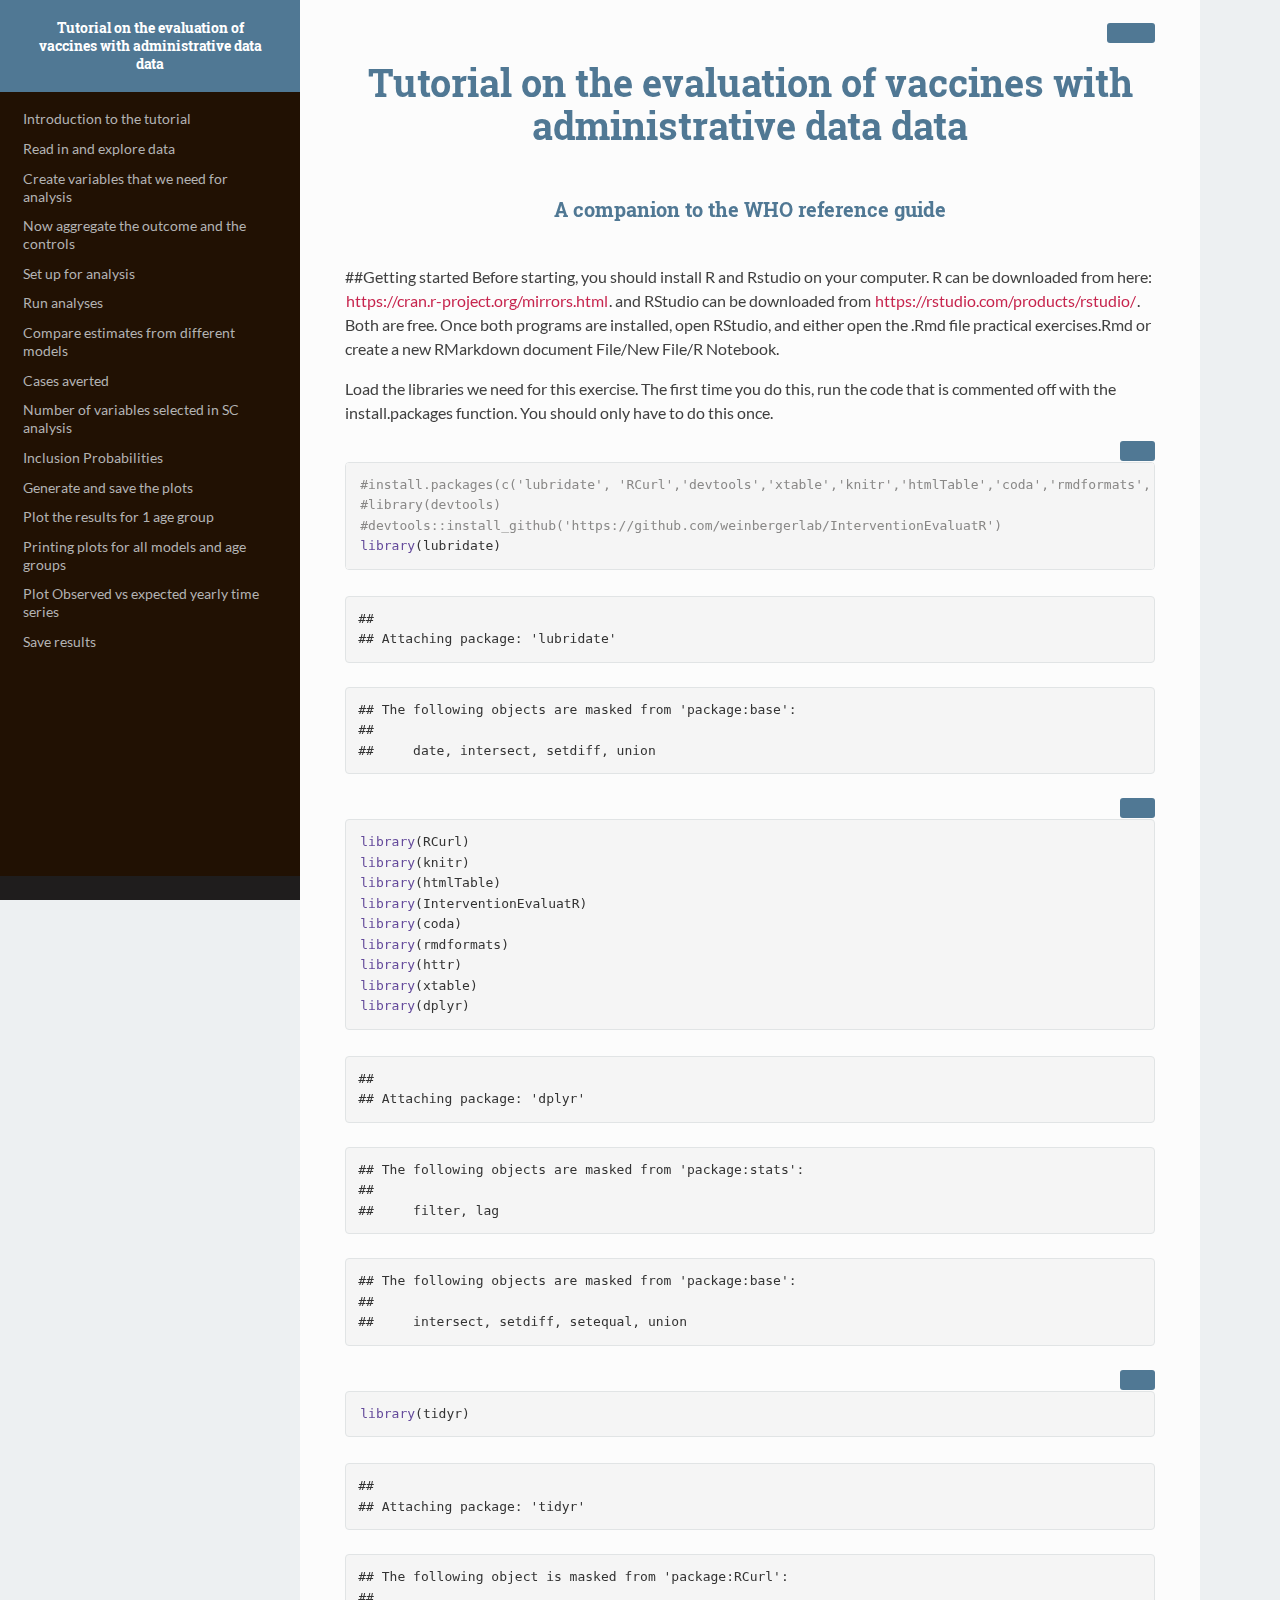
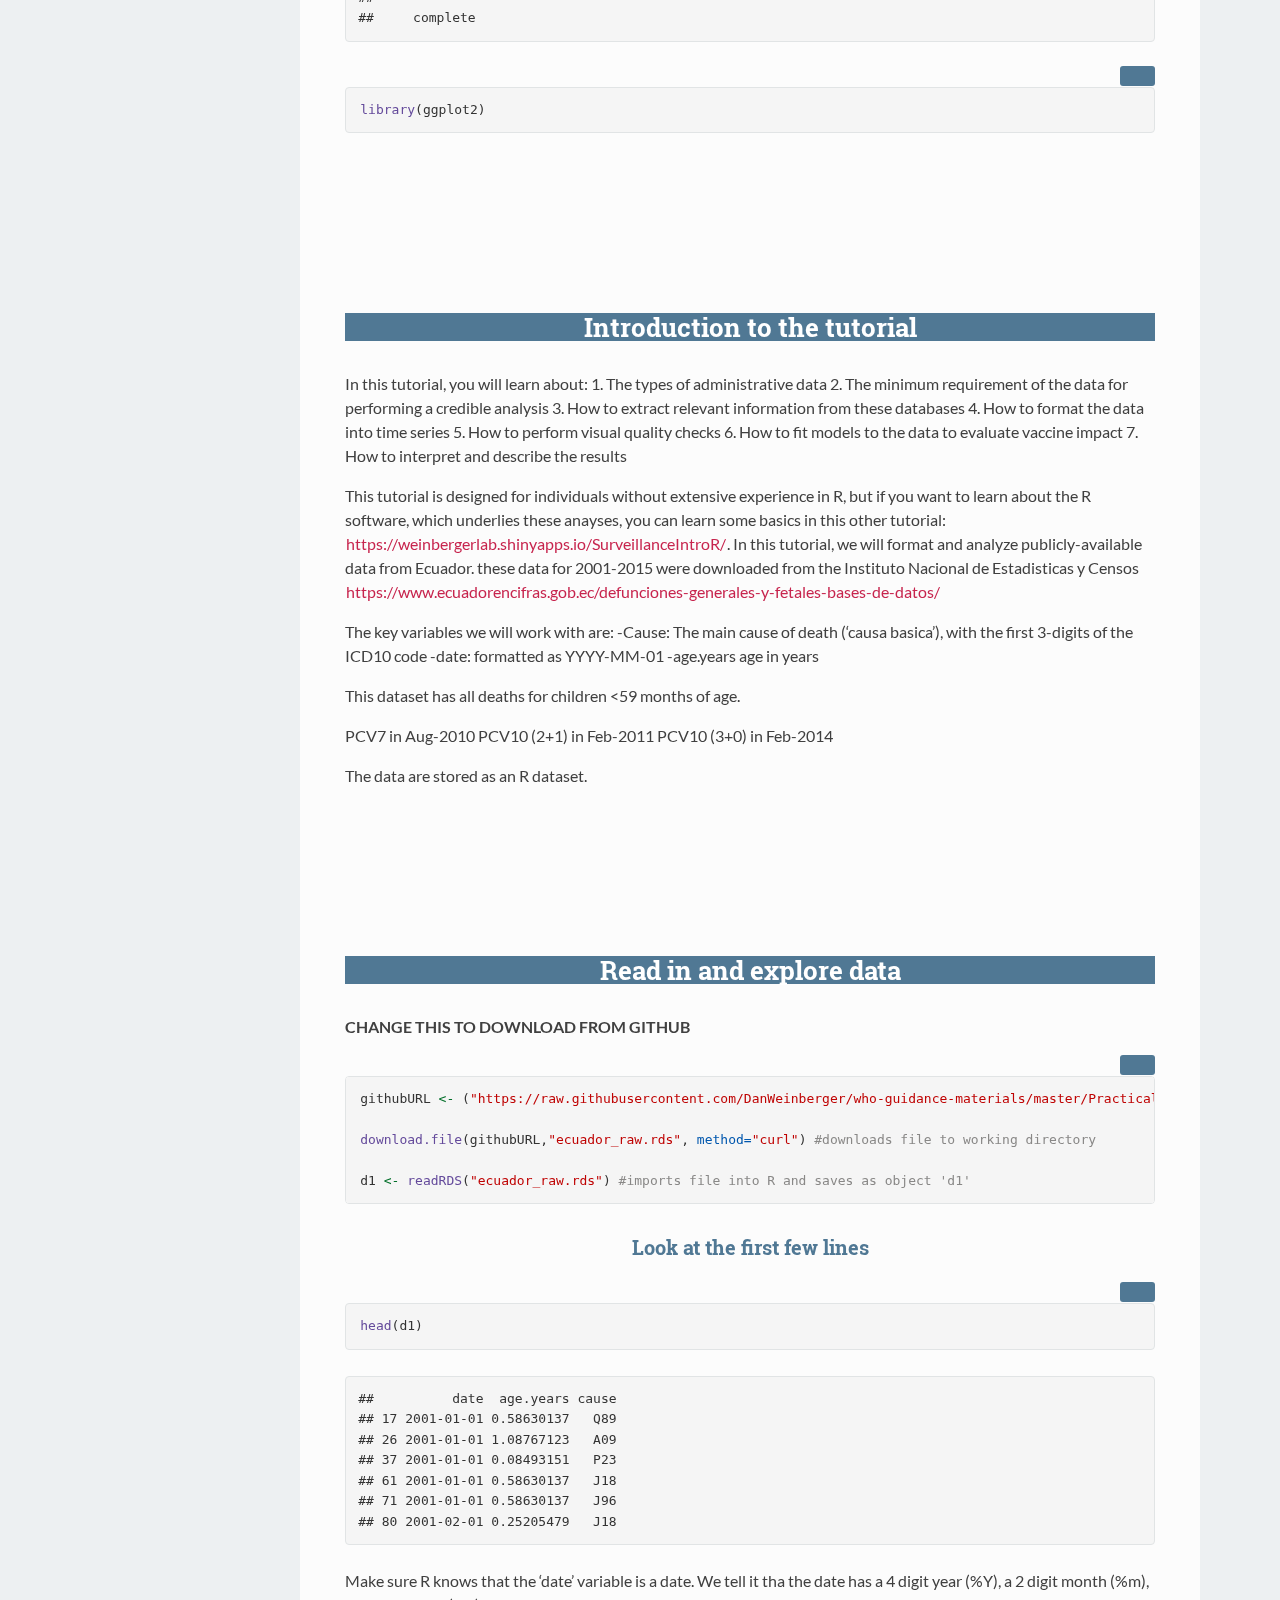
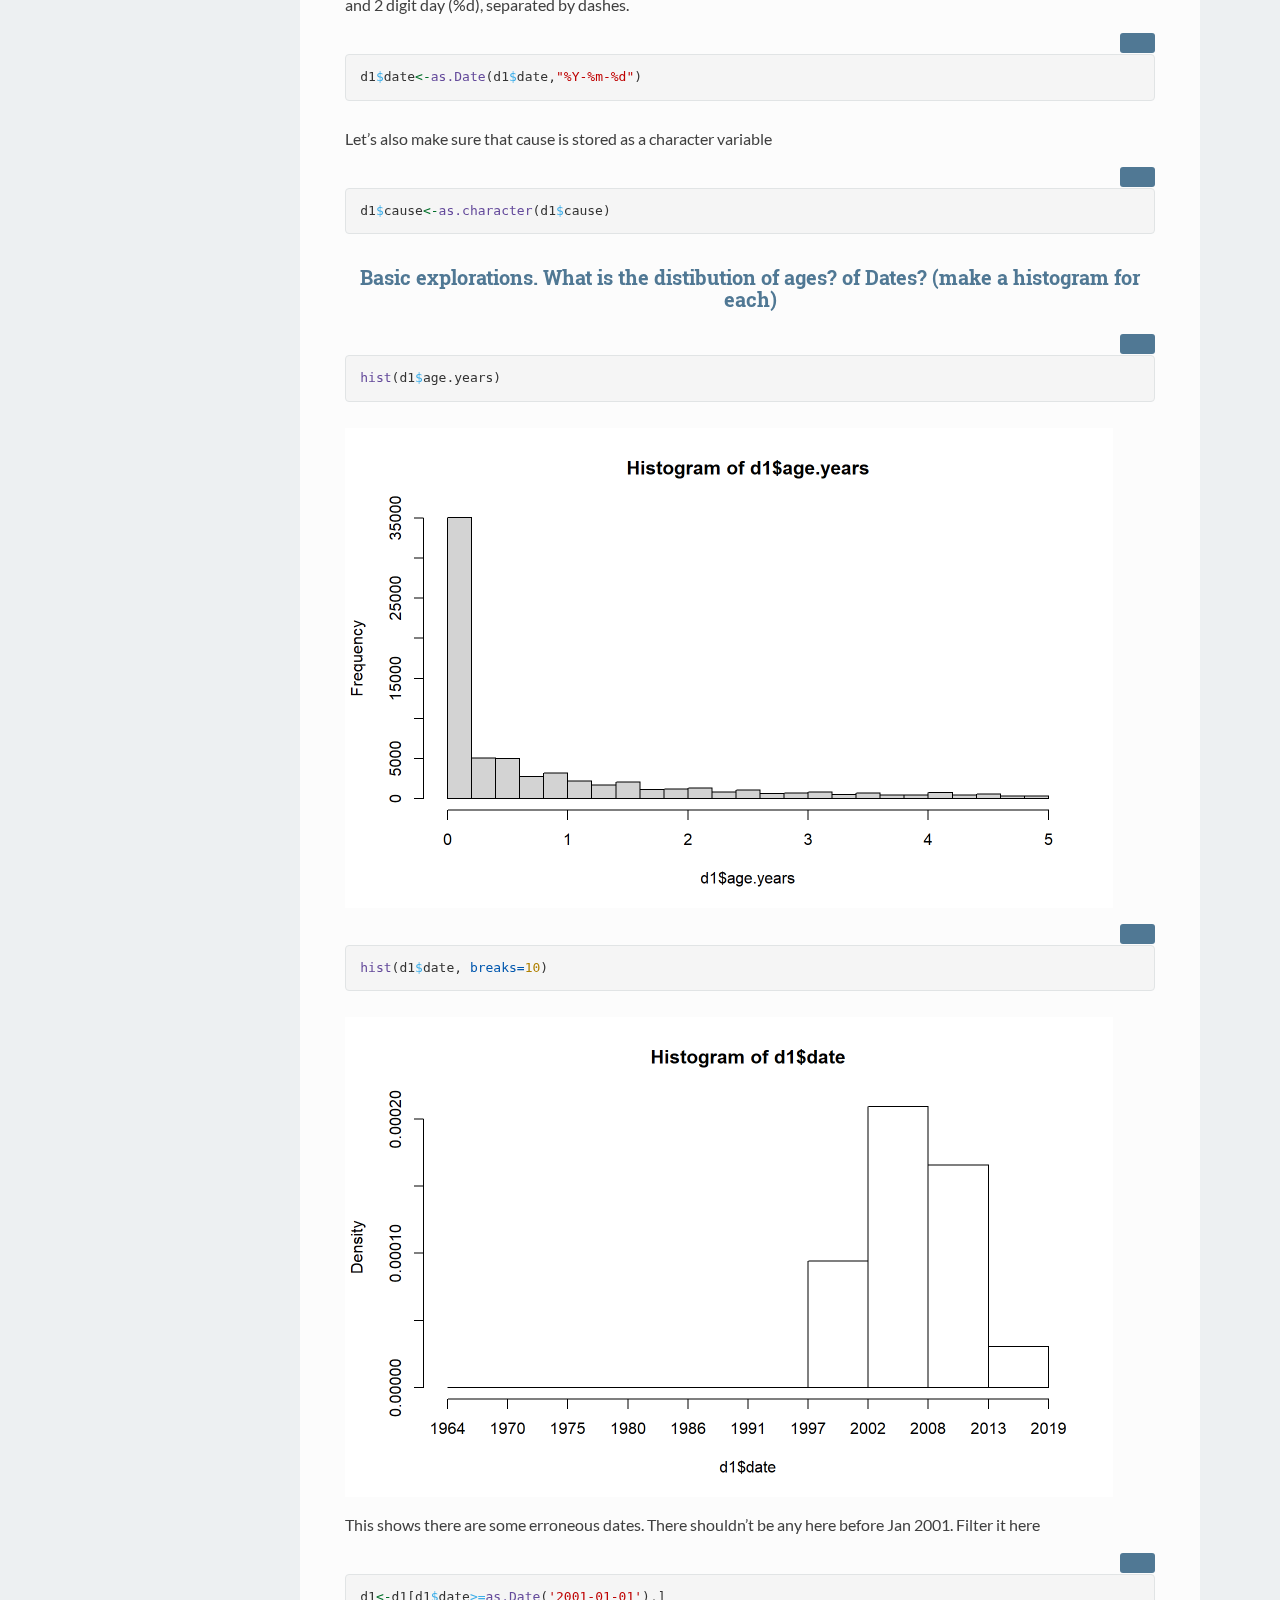
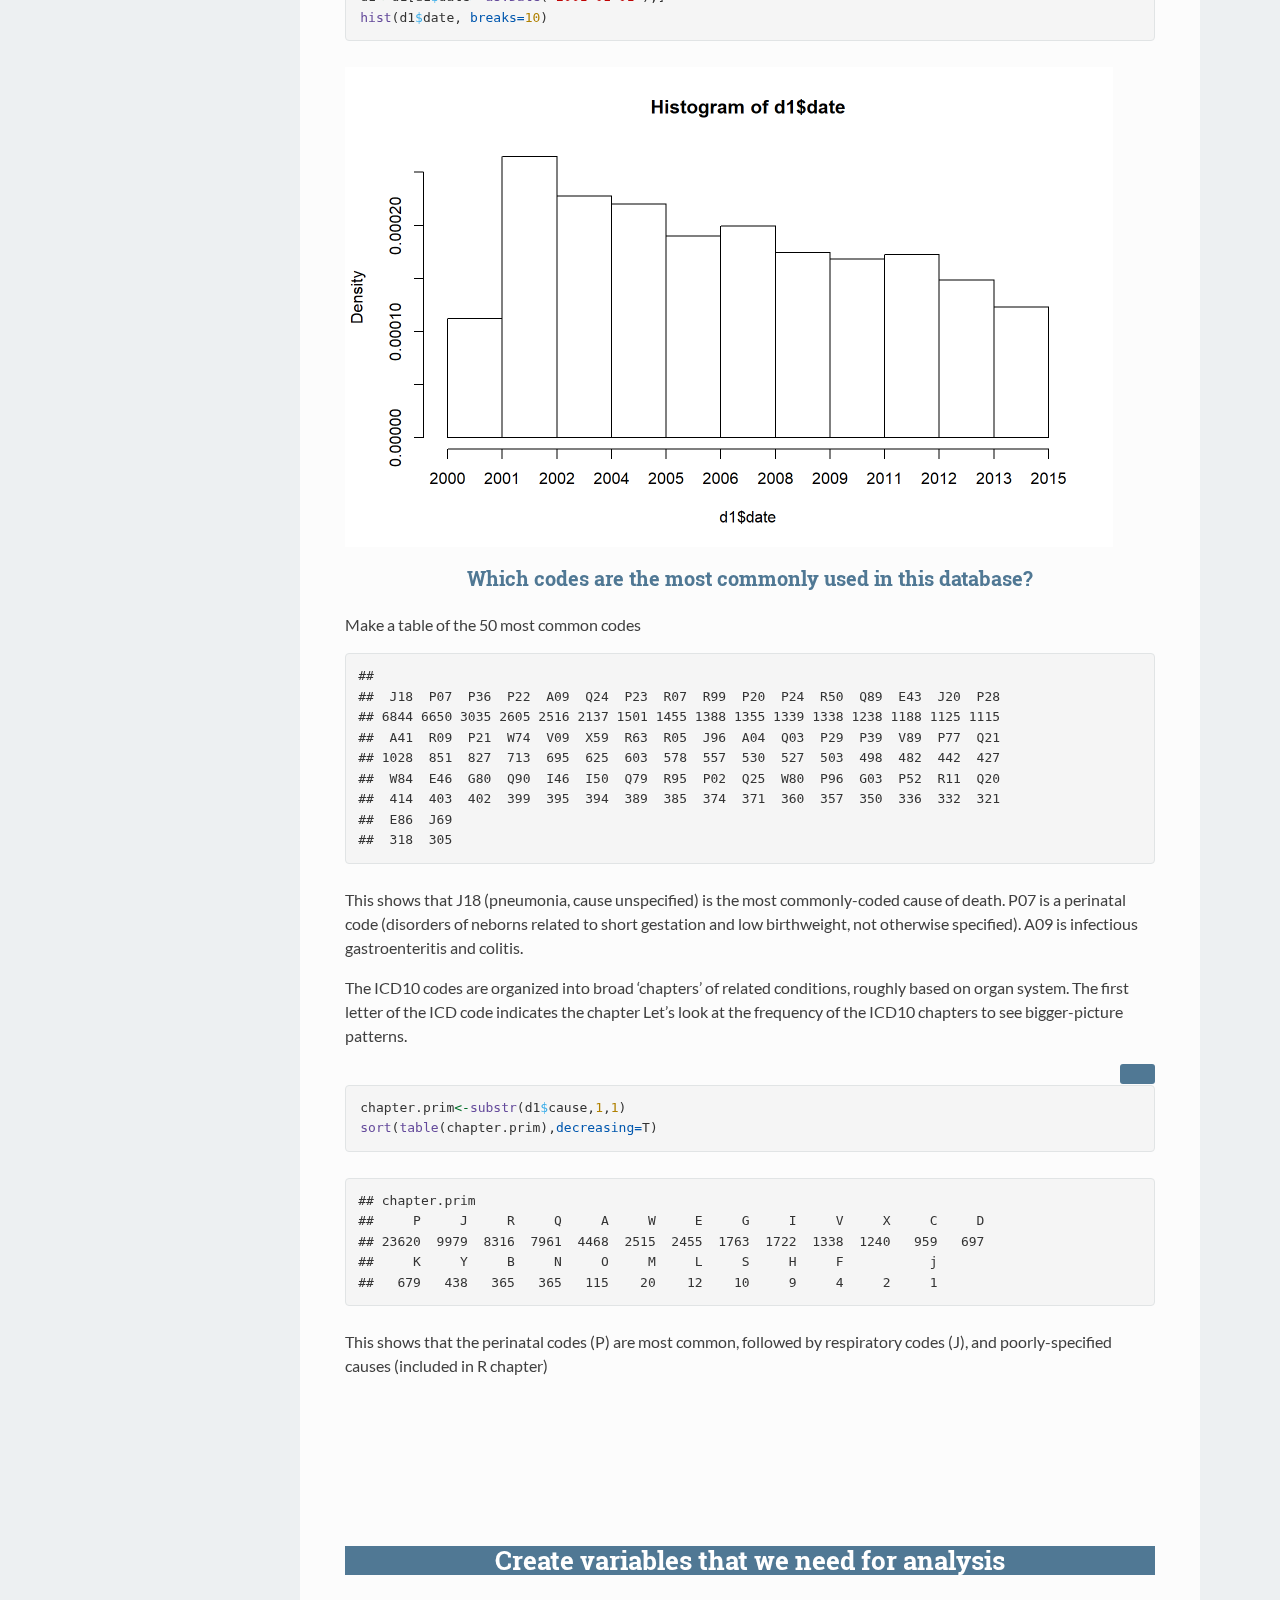
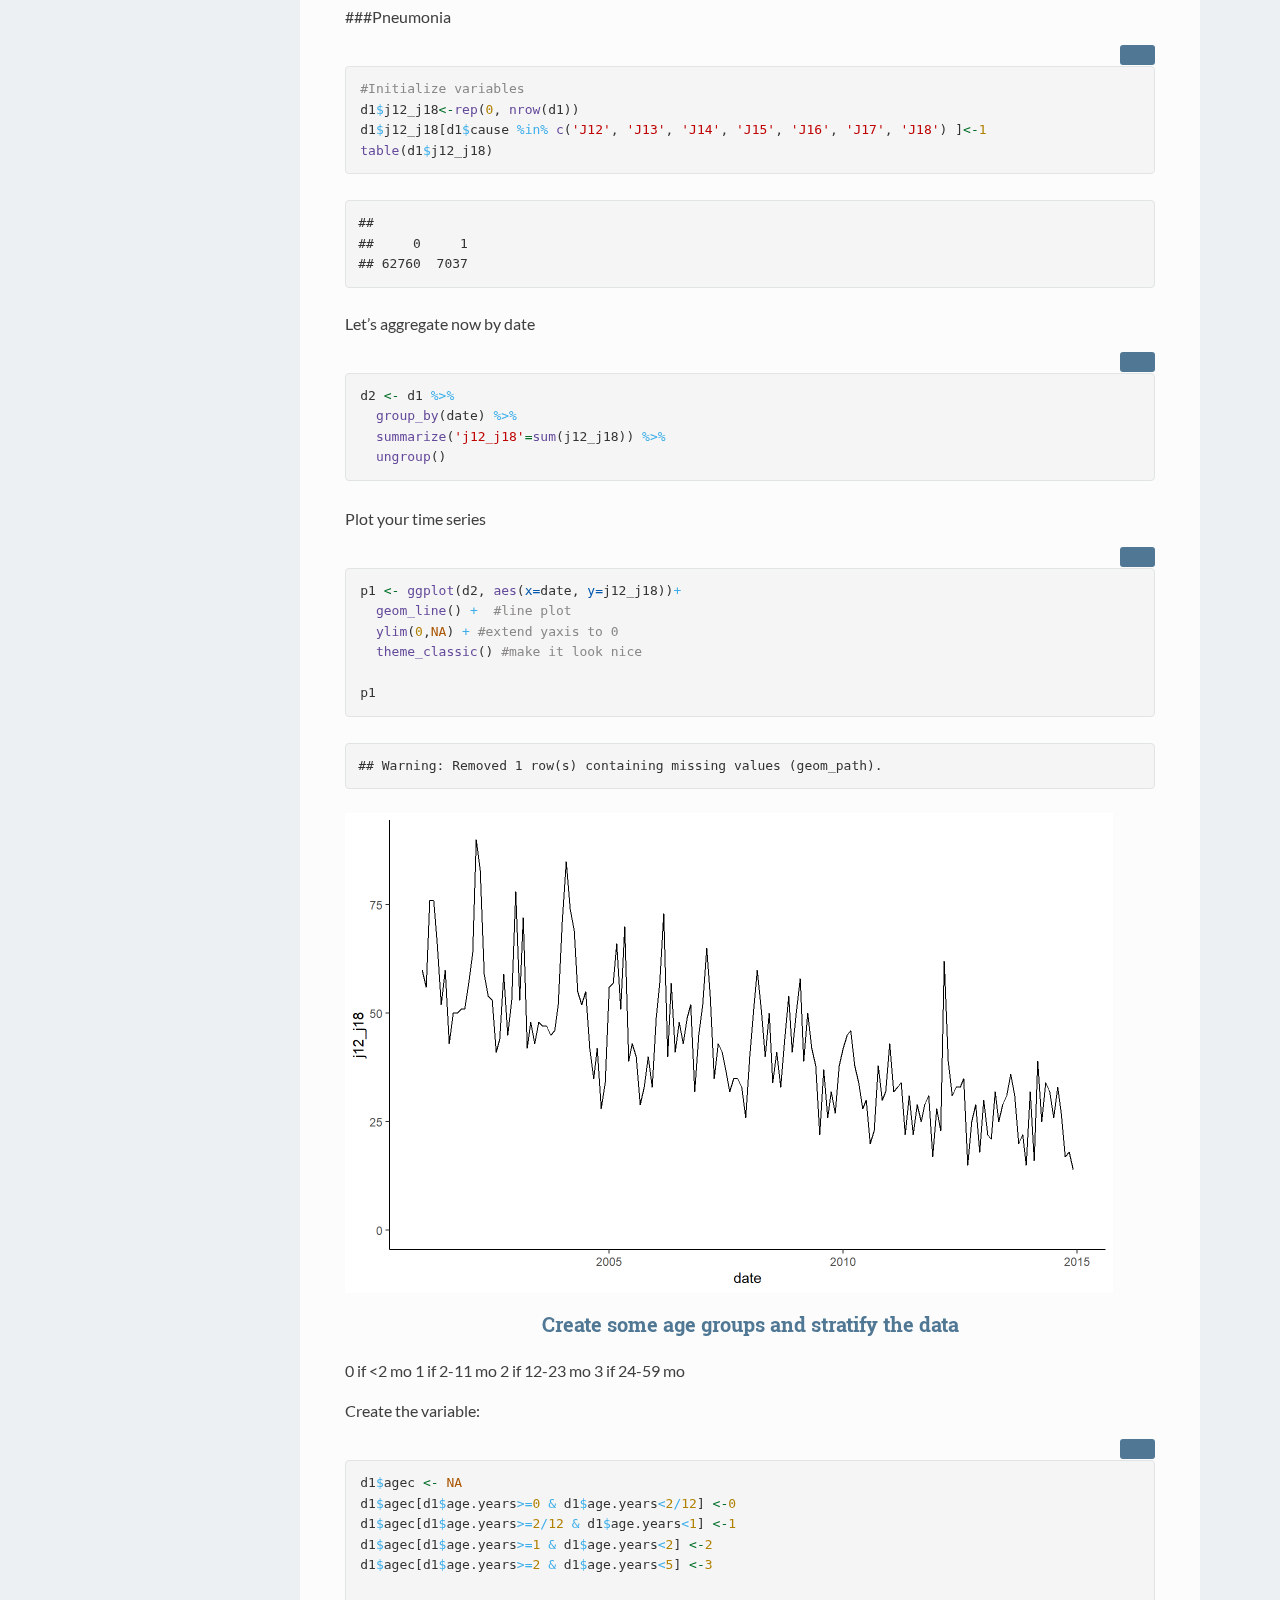
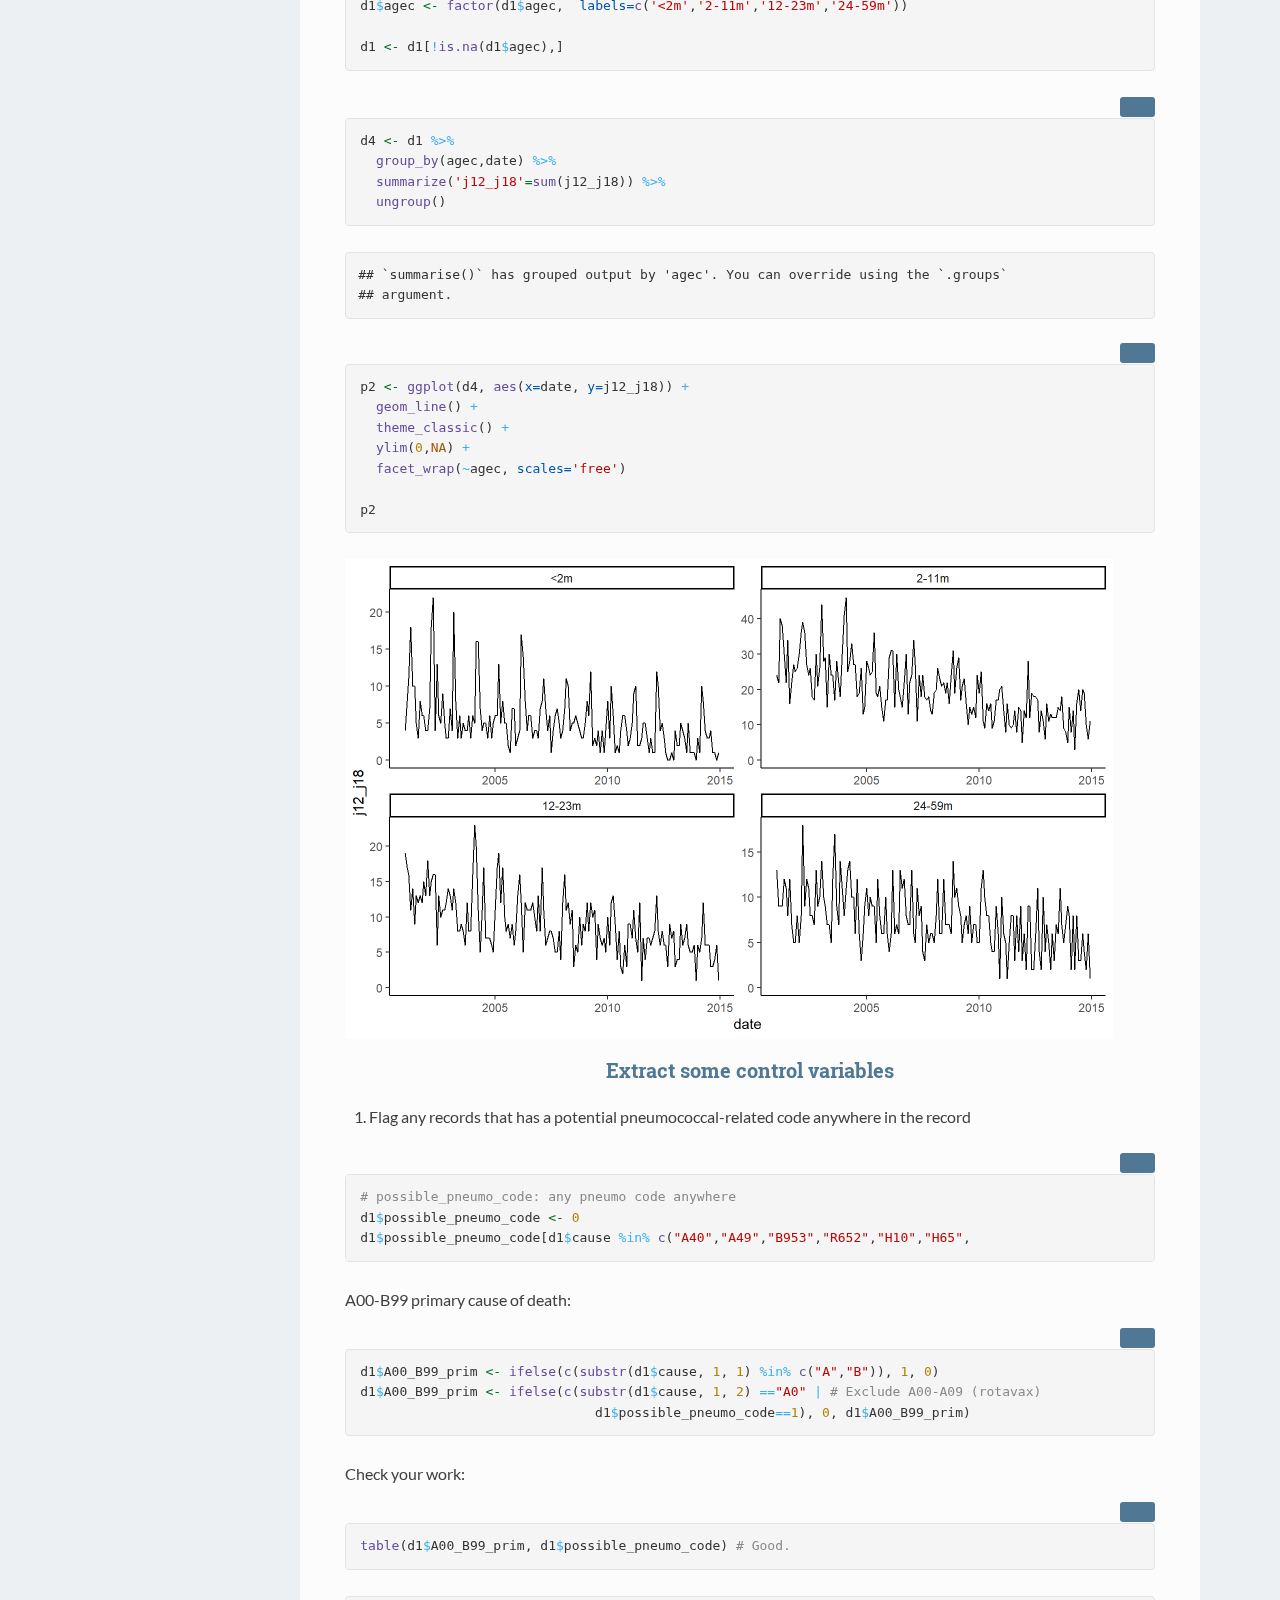
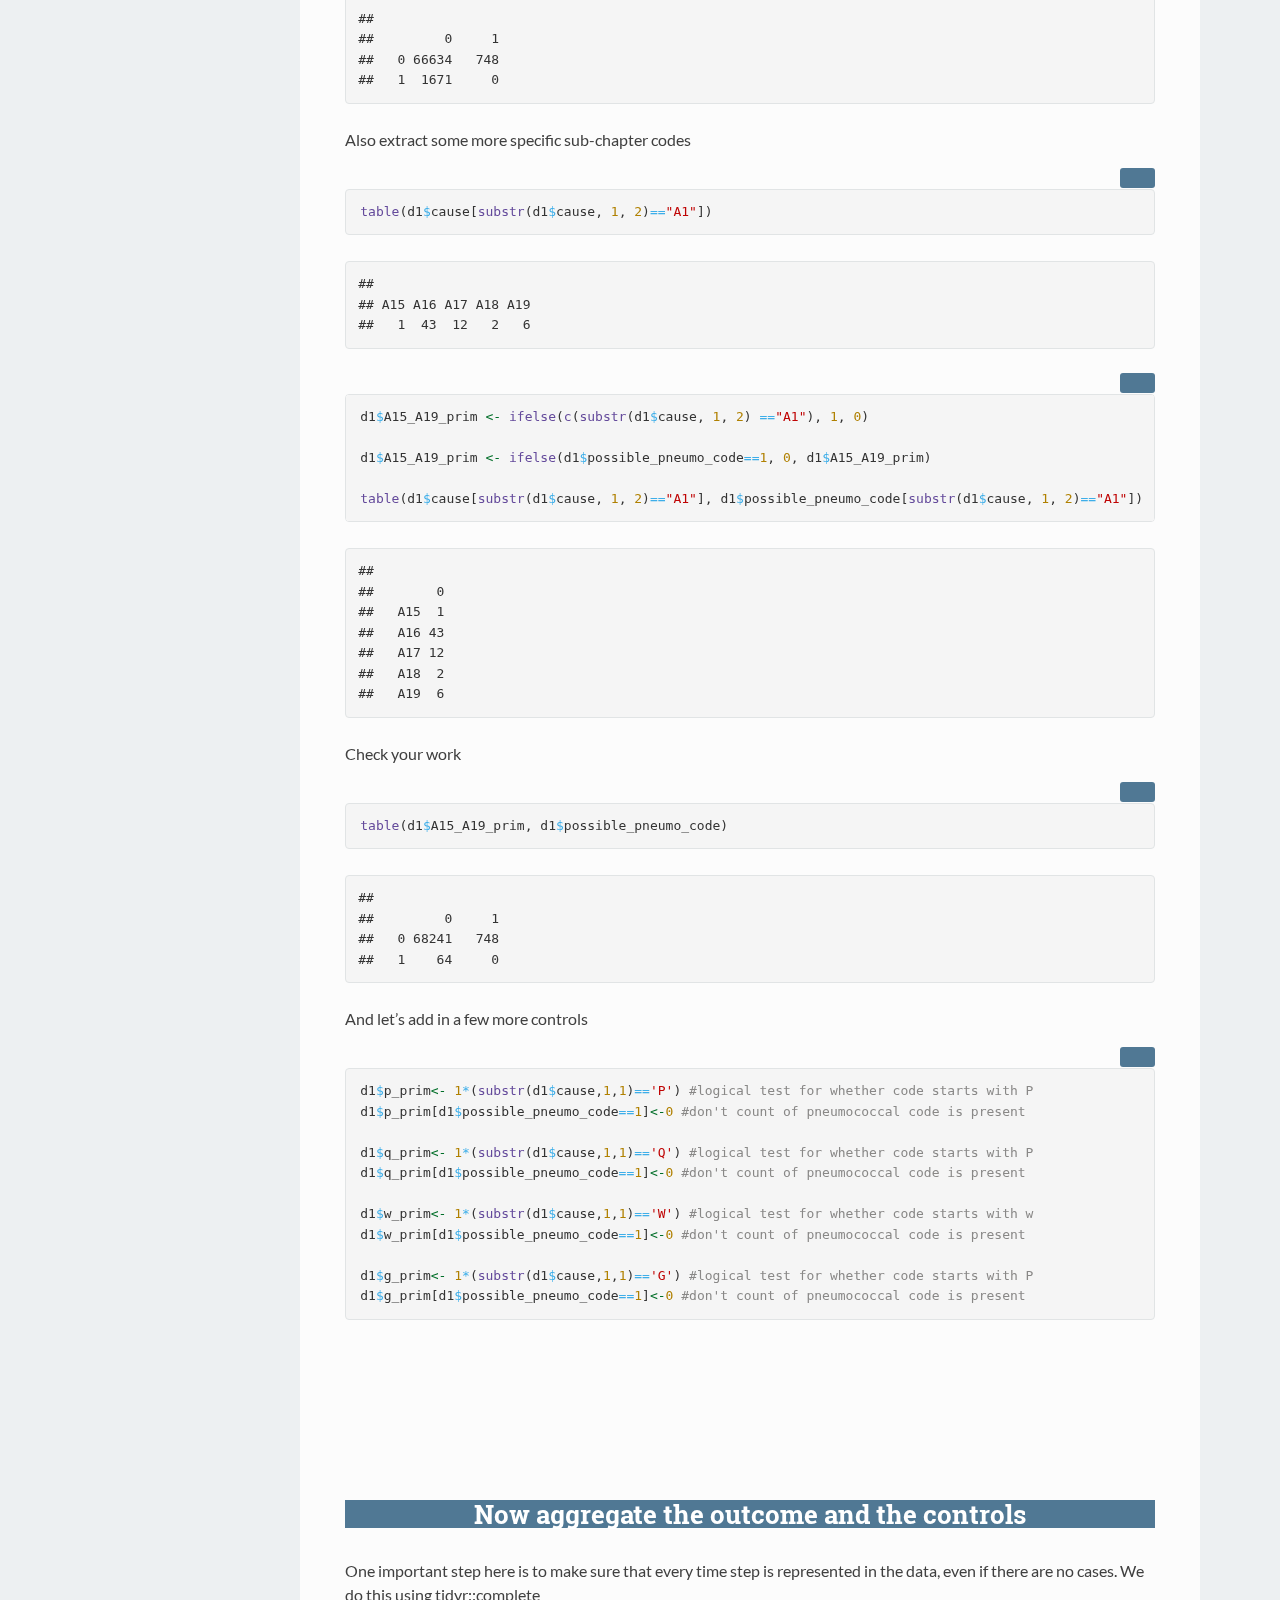
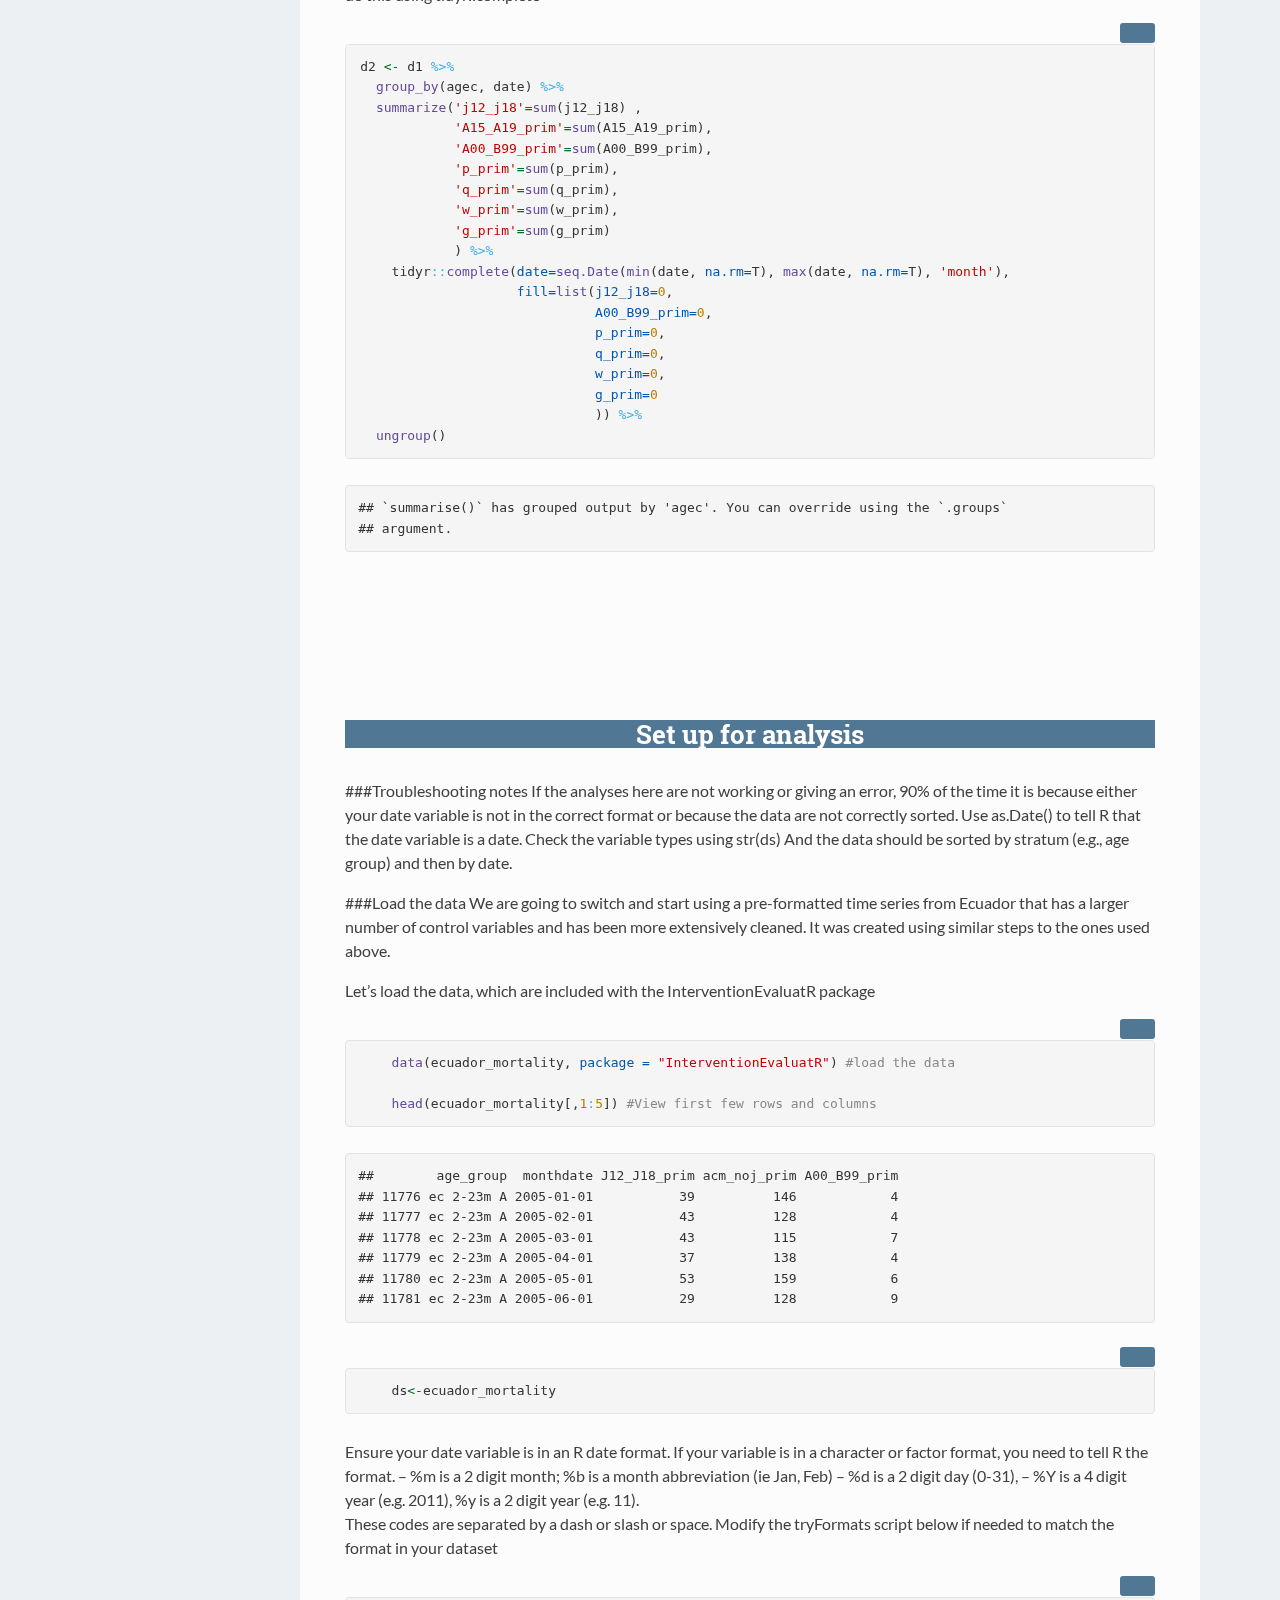
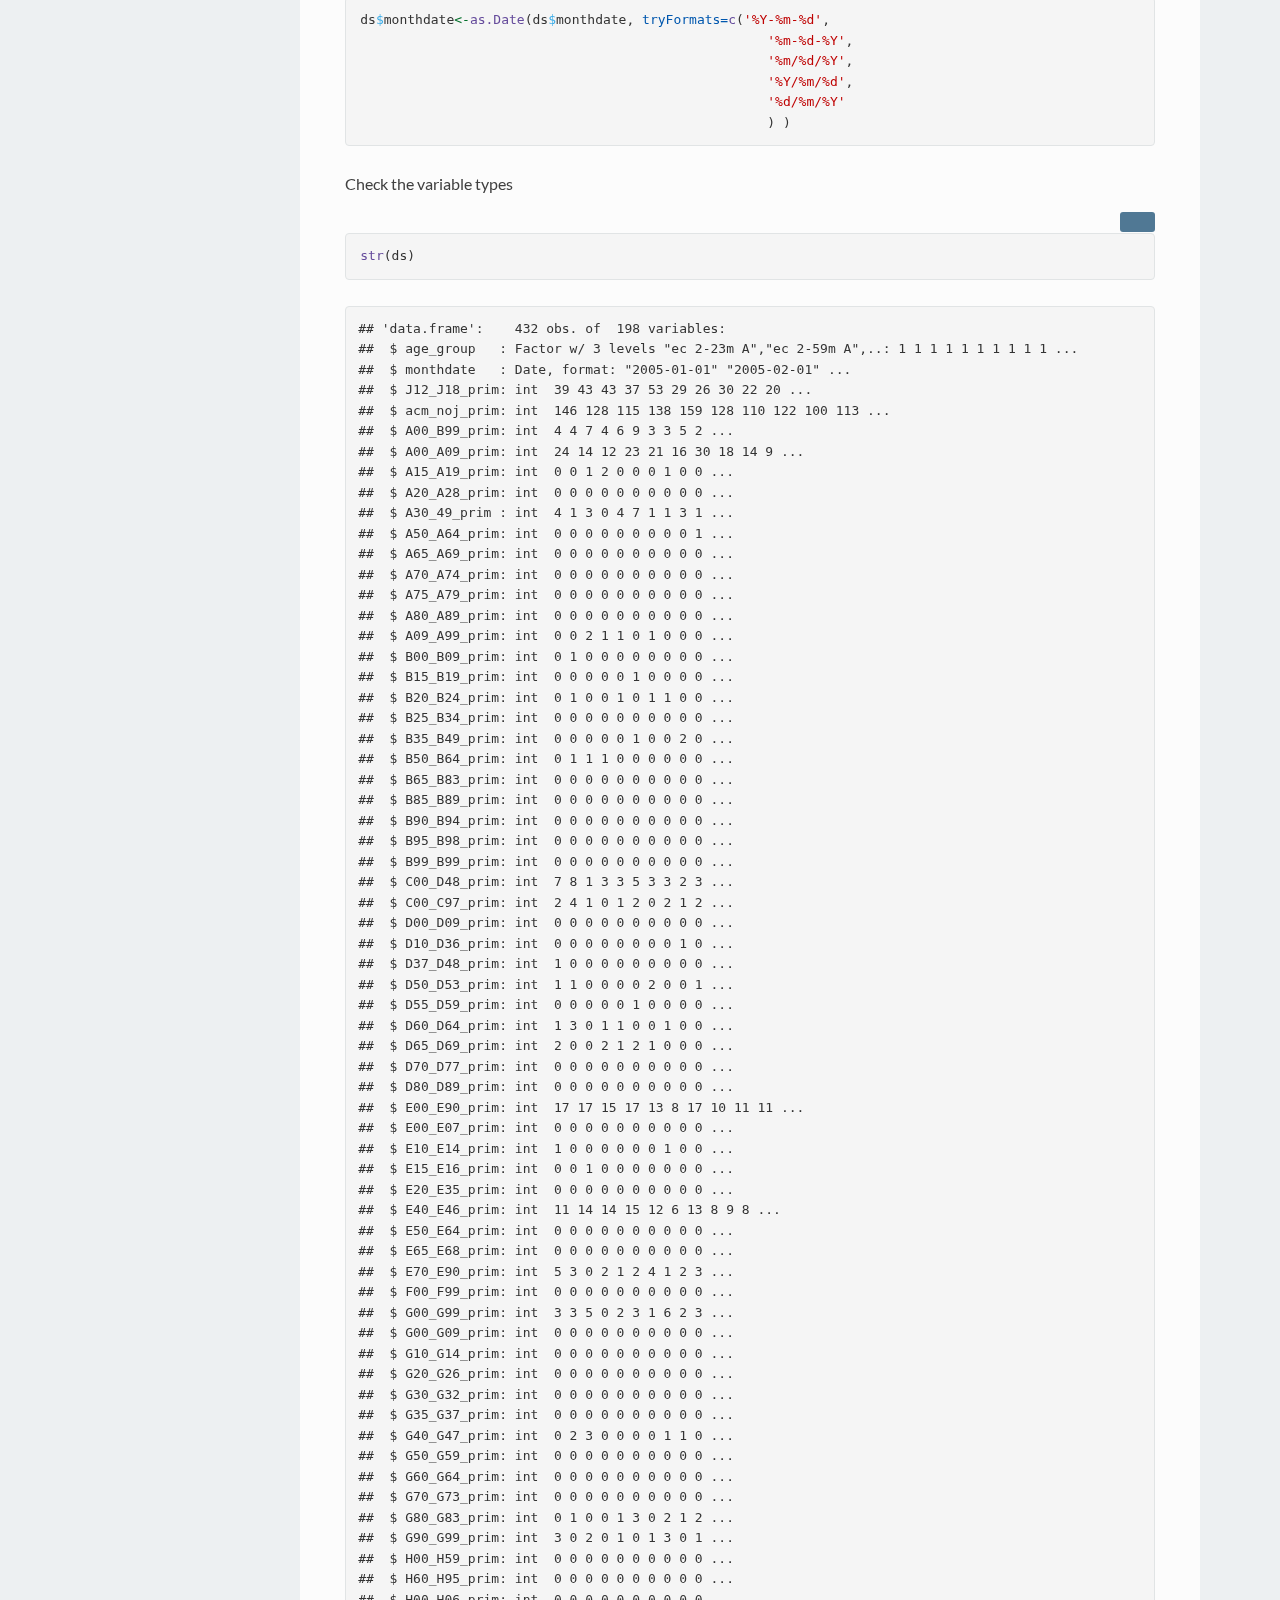
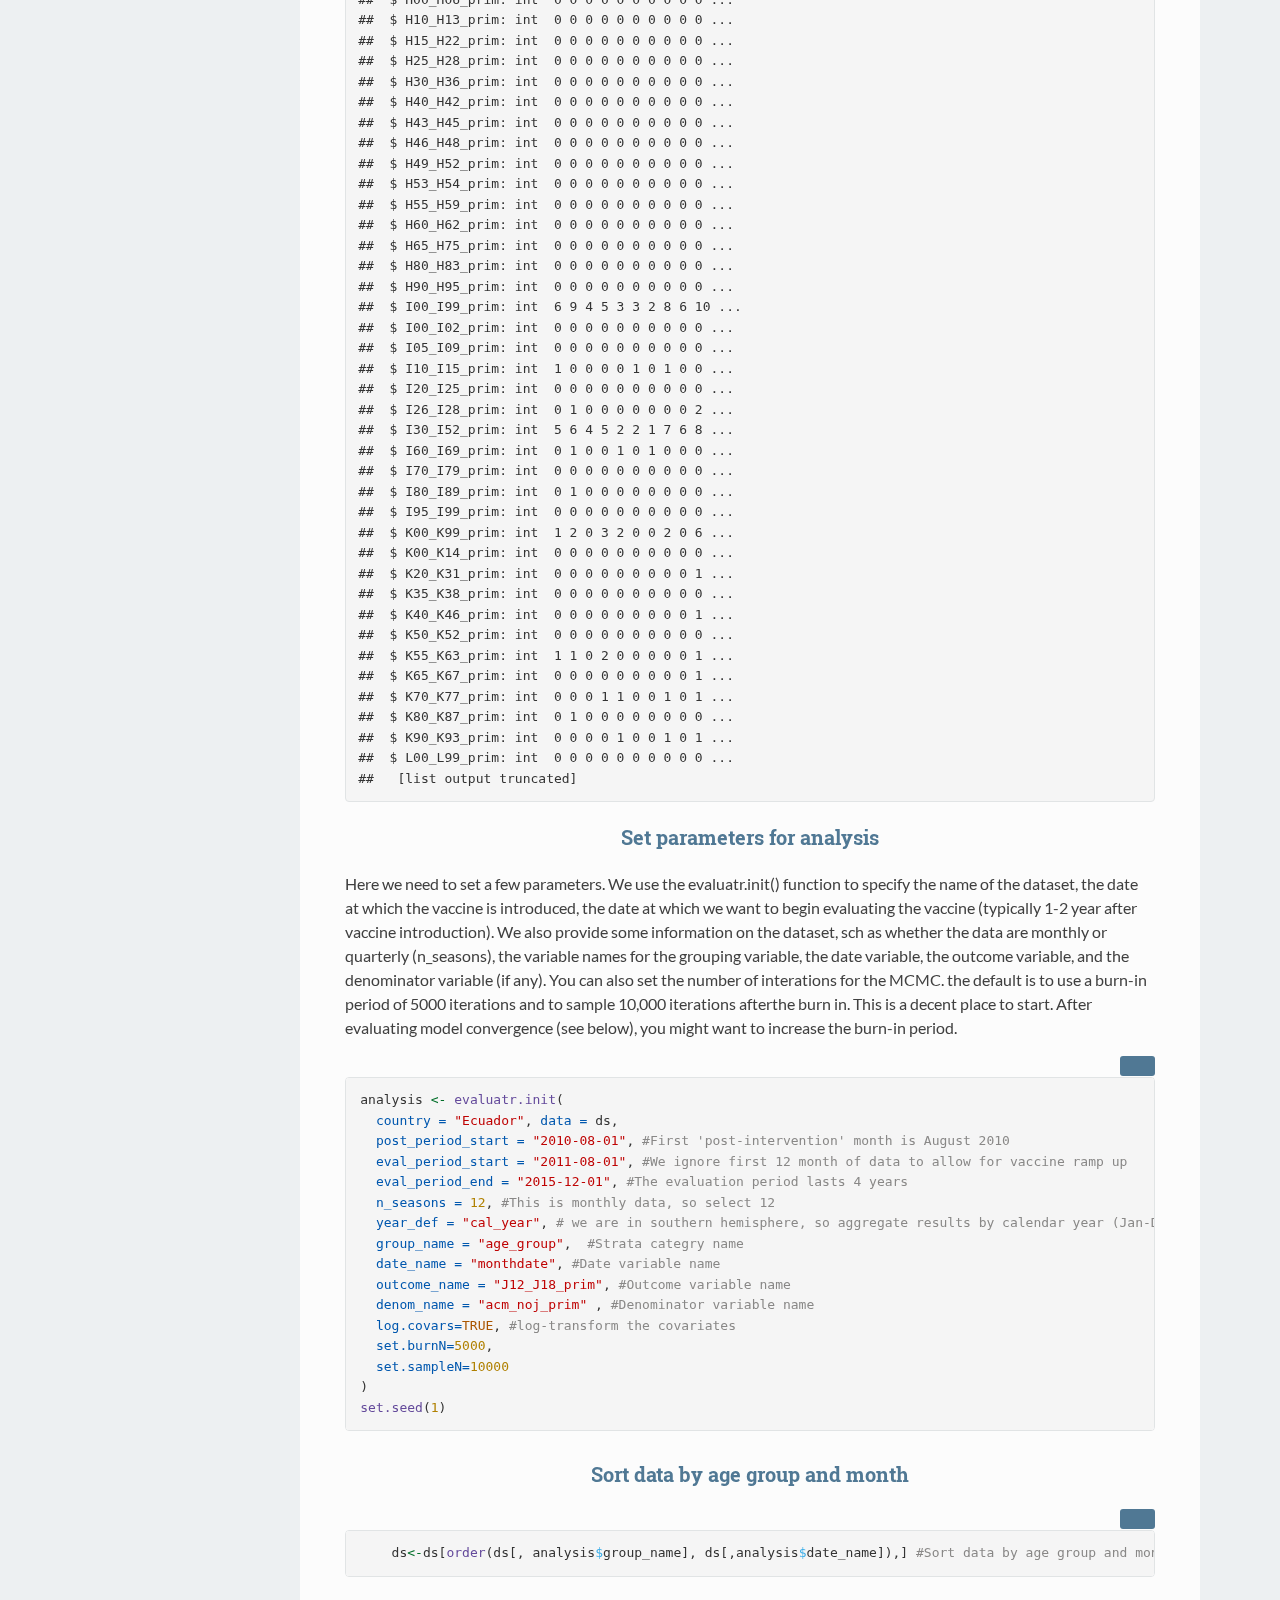
